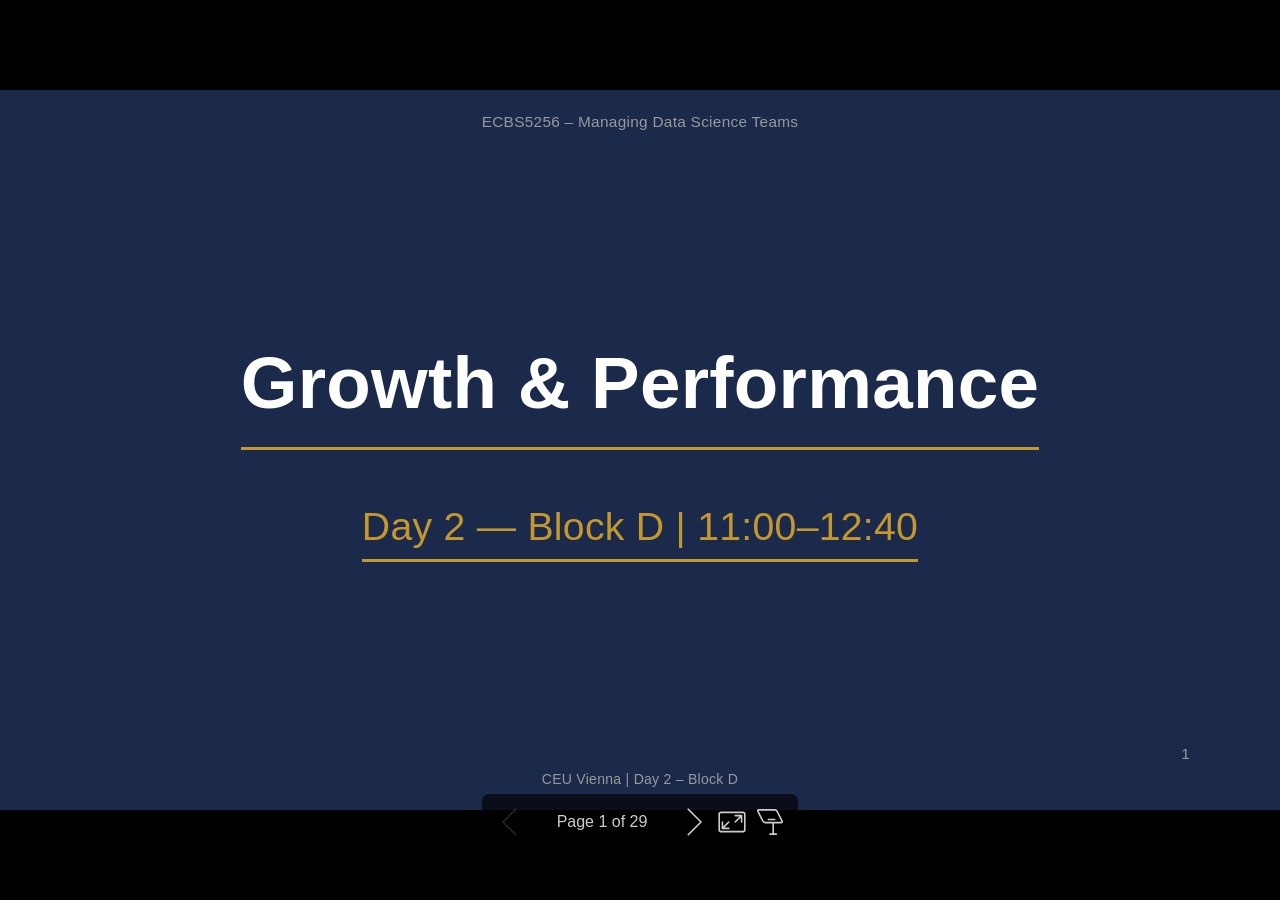
==== day-2/block-d-growth/slides.html @ f16e44e3 "Re-render all HTML slides from updated markdown All 6 slide decks re-rendered via marp to clear stal" ====
<!DOCTYPE html><html lang="POSIX"><head><title>Growth &amp; Performance</title><meta property="og:title" content="Growth &amp; Performance"><meta charset="UTF-8"><meta name="viewport" content="width=device-width,height=device-height,initial-scale=1.0"><meta name="apple-mobile-web-app-capable" content="yes"><meta http-equiv="X-UA-Compatible" content="ie=edge"><meta property="og:type" content="website"><meta name="twitter:card" content="summary"><style>@media screen{body[data-bespoke-view=""] .bespoke-marp-parent>.bespoke-marp-osc>button,body[data-bespoke-view=next] .bespoke-marp-parent>.bespoke-marp-osc>button,body[data-bespoke-view=presenter] .bespoke-marp-presenter-container .bespoke-marp-presenter-info-container button,body[data-bespoke-view=presenter] .bespoke-marp-presenter-container .bespoke-marp-presenter-note-container button{appearance:none;background-color:initial;border:0;color:inherit;cursor:pointer;font-size:inherit;opacity:.8;outline:none;padding:0;transition:opacity .2s linear;-webkit-tap-highlight-color:transparent}body[data-bespoke-view=""] .bespoke-marp-parent>.bespoke-marp-osc>button:disabled,body[data-bespoke-view=next] .bespoke-marp-parent>.bespoke-marp-osc>button:disabled,body[data-bespoke-view=presenter] .bespoke-marp-presenter-container .bespoke-marp-presenter-info-container button:disabled,body[data-bespoke-view=presenter] .bespoke-marp-presenter-container .bespoke-marp-presenter-note-container button:disabled{cursor:not-allowed;opacity:.15!important}body[data-bespoke-view=""] .bespoke-marp-parent>.bespoke-marp-osc>button:hover,body[data-bespoke-view=next] .bespoke-marp-parent>.bespoke-marp-osc>button:hover,body[data-bespoke-view=presenter] .bespoke-marp-presenter-container .bespoke-marp-presenter-info-container button:hover,body[data-bespoke-view=presenter] .bespoke-marp-presenter-container .bespoke-marp-presenter-note-container button:hover{opacity:1}body[data-bespoke-view=""] .bespoke-marp-parent>.bespoke-marp-osc>button:hover:active,body[data-bespoke-view=next] .bespoke-marp-parent>.bespoke-marp-osc>button:hover:active,body[data-bespoke-view=presenter] .bespoke-marp-presenter-container .bespoke-marp-presenter-info-container button:hover:active,body[data-bespoke-view=presenter] .bespoke-marp-presenter-container .bespoke-marp-presenter-note-container button:hover:active{opacity:.6}body[data-bespoke-view=""] .bespoke-marp-parent>.bespoke-marp-osc>button:hover:not(:disabled),body[data-bespoke-view=next] .bespoke-marp-parent>.bespoke-marp-osc>button:hover:not(:disabled),body[data-bespoke-view=presenter] .bespoke-marp-presenter-container .bespoke-marp-presenter-info-container button:hover:not(:disabled),body[data-bespoke-view=presenter] .bespoke-marp-presenter-container .bespoke-marp-presenter-note-container button:hover:not(:disabled){transition:none}body[data-bespoke-view=""] .bespoke-marp-parent>.bespoke-marp-osc>button[data-bespoke-marp-osc=prev],body[data-bespoke-view=next] .bespoke-marp-parent>.bespoke-marp-osc>button[data-bespoke-marp-osc=prev],body[data-bespoke-view=presenter] .bespoke-marp-presenter-container .bespoke-marp-presenter-info-container button.bespoke-marp-presenter-info-page-prev{background:#0000 url("[data-uri]") no-repeat 50%;background-size:contain;overflow:hidden;text-indent:100%;white-space:nowrap}body[data-bespoke-view=""] .bespoke-marp-parent>.bespoke-marp-osc>button[data-bespoke-marp-osc=next],body[data-bespoke-view=next] .bespoke-marp-parent>.bespoke-marp-osc>button[data-bespoke-marp-osc=next],body[data-bespoke-view=presenter] .bespoke-marp-presenter-container .bespoke-marp-presenter-info-container button.bespoke-marp-presenter-info-page-next{background:#0000 url("[data-uri]") no-repeat 50%;background-size:contain;overflow:hidden;text-indent:100%;white-space:nowrap}body[data-bespoke-view=""] .bespoke-marp-parent>.bespoke-marp-osc>button[data-bespoke-marp-osc=fullscreen],body[data-bespoke-view=next] .bespoke-marp-parent>.bespoke-marp-osc>button[data-bespoke-marp-osc=fullscreen]{background:#0000 url("[data-uri]") no-repeat 50%;background-size:contain;overflow:hidden;text-indent:100%;white-space:nowrap}body[data-bespoke-view=""] .bespoke-marp-parent>.bespoke-marp-osc>button.exit[data-bespoke-marp-osc=fullscreen],body[data-bespoke-view=next] .bespoke-marp-parent>.bespoke-marp-osc>button.exit[data-bespoke-marp-osc=fullscreen]{background-image:url("[data-uri]")}body[data-bespoke-view=""] .bespoke-marp-parent>.bespoke-marp-osc>button[data-bespoke-marp-osc=presenter],body[data-bespoke-view=next] .bespoke-marp-parent>.bespoke-marp-osc>button[data-bespoke-marp-osc=presenter]{background:#0000 url("[data-uri]") no-repeat 50%;background-size:contain;overflow:hidden;text-indent:100%;white-space:nowrap}body[data-bespoke-view=presenter] .bespoke-marp-presenter-container .bespoke-marp-presenter-note-container button.bespoke-marp-presenter-note-bigger{background:#0000 url("[data-uri]") no-repeat 50%;background-size:contain;overflow:hidden;text-indent:100%;white-space:nowrap}body[data-bespoke-view=presenter] .bespoke-marp-presenter-container .bespoke-marp-presenter-note-container button.bespoke-marp-presenter-note-smaller{background:#0000 url("[data-uri]") no-repeat 50%;background-size:contain;overflow:hidden;text-indent:100%;white-space:nowrap}}@keyframes __bespoke_marp_transition_reduced_outgoing__{0%{opacity:1}to{opacity:0}}@keyframes __bespoke_marp_transition_reduced_incoming__{0%{mix-blend-mode:plus-lighter;opacity:0}to{mix-blend-mode:plus-lighter;opacity:1}}.bespoke-marp-note,.bespoke-marp-osc,.bespoke-progress-parent{display:none;transition:none}@media screen{::view-transition-group(*){animation-duration:var(--marp-bespoke-transition-animation-duration,.5s);animation-timing-function:ease}::view-transition-new(*),::view-transition-old(*){animation-delay:0s;animation-direction:var(--marp-bespoke-transition-animation-direction,normal);animation-duration:var(--marp-bespoke-transition-animation-duration,.5s);animation-fill-mode:both;animation-name:var(--marp-bespoke-transition-animation-name,var(--marp-bespoke-transition-animation-name-fallback,__bespoke_marp_transition_no_animation__));mix-blend-mode:normal}::view-transition-old(*){--marp-bespoke-transition-animation-name-fallback:__bespoke_marp_transition_reduced_outgoing__;animation-timing-function:ease}::view-transition-new(*){--marp-bespoke-transition-animation-name-fallback:__bespoke_marp_transition_reduced_incoming__;animation-timing-function:ease}::view-transition-new(root),::view-transition-old(root){animation-timing-function:linear}::view-transition-new(__bespoke_marp_transition_osc__),::view-transition-old(__bespoke_marp_transition_osc__){animation-duration:0s!important;animation-name:__bespoke_marp_transition_osc__!important}::view-transition-new(__bespoke_marp_transition_osc__){opacity:0!important}.bespoke-marp-transition-warming-up::view-transition-group(*),.bespoke-marp-transition-warming-up::view-transition-new(*),.bespoke-marp-transition-warming-up::view-transition-old(*){animation-play-state:paused!important}body,html{height:100%;margin:0}body{background:#000;overflow:hidden}svg.bespoke-marp-slide{content-visibility:hidden;opacity:0;pointer-events:none;z-index:-1}svg.bespoke-marp-slide:not(.bespoke-marp-active) *{view-transition-name:none!important}svg.bespoke-marp-slide.bespoke-marp-active{content-visibility:visible;opacity:1;pointer-events:auto;z-index:0}svg.bespoke-marp-slide.bespoke-marp-active.bespoke-marp-active-ready *{animation-name:__bespoke_marp__!important}@supports not (content-visibility:hidden){svg.bespoke-marp-slide[data-bespoke-marp-load=hideable]{display:none}svg.bespoke-marp-slide[data-bespoke-marp-load=hideable].bespoke-marp-active{display:block}}}@media screen and (prefers-reduced-motion:reduce){svg.bespoke-marp-slide *{view-transition-name:none!important}}@media screen{[data-bespoke-marp-fragment=inactive]{visibility:hidden}body[data-bespoke-view=""] .bespoke-marp-parent,body[data-bespoke-view=next] .bespoke-marp-parent{inset:0;position:absolute}body[data-bespoke-view=""] .bespoke-marp-parent>.bespoke-marp-osc,body[data-bespoke-view=next] .bespoke-marp-parent>.bespoke-marp-osc{background:#000000a6;border-radius:7px;bottom:50px;color:#fff;contain:paint;display:block;font-family:Helvetica,Arial,sans-serif;font-size:16px;left:50%;line-height:0;opacity:1;padding:12px;position:absolute;touch-action:manipulation;transform:translateX(-50%);transition:opacity .2s linear;-webkit-user-select:none;user-select:none;white-space:nowrap;will-change:transform;z-index:1;view-transition-name:__bespoke_marp_transition_osc__}body[data-bespoke-view=""] .bespoke-marp-parent>.bespoke-marp-osc>*,body[data-bespoke-view=next] .bespoke-marp-parent>.bespoke-marp-osc>*{margin-left:6px}body[data-bespoke-view=""] .bespoke-marp-parent>.bespoke-marp-osc>:first-child,body[data-bespoke-view=next] .bespoke-marp-parent>.bespoke-marp-osc>:first-child{margin-left:0}body[data-bespoke-view=""] .bespoke-marp-parent>.bespoke-marp-osc>span,body[data-bespoke-view=next] .bespoke-marp-parent>.bespoke-marp-osc>span{opacity:.8}body[data-bespoke-view=""] .bespoke-marp-parent>.bespoke-marp-osc>span[data-bespoke-marp-osc=page],body[data-bespoke-view=next] .bespoke-marp-parent>.bespoke-marp-osc>span[data-bespoke-marp-osc=page]{display:inline-block;min-width:140px;text-align:center}body[data-bespoke-view=""] .bespoke-marp-parent>.bespoke-marp-osc>button[data-bespoke-marp-osc=fullscreen],body[data-bespoke-view=""] .bespoke-marp-parent>.bespoke-marp-osc>button[data-bespoke-marp-osc=next],body[data-bespoke-view=""] .bespoke-marp-parent>.bespoke-marp-osc>button[data-bespoke-marp-osc=presenter],body[data-bespoke-view=""] .bespoke-marp-parent>.bespoke-marp-osc>button[data-bespoke-marp-osc=prev],body[data-bespoke-view=next] .bespoke-marp-parent>.bespoke-marp-osc>button[data-bespoke-marp-osc=fullscreen],body[data-bespoke-view=next] .bespoke-marp-parent>.bespoke-marp-osc>button[data-bespoke-marp-osc=next],body[data-bespoke-view=next] .bespoke-marp-parent>.bespoke-marp-osc>button[data-bespoke-marp-osc=presenter],body[data-bespoke-view=next] .bespoke-marp-parent>.bespoke-marp-osc>button[data-bespoke-marp-osc=prev]{height:32px;line-height:32px;width:32px}body[data-bespoke-view=""] .bespoke-marp-parent.bespoke-marp-inactive,body[data-bespoke-view=next] .bespoke-marp-parent.bespoke-marp-inactive{cursor:none}body[data-bespoke-view=""] .bespoke-marp-parent.bespoke-marp-inactive>.bespoke-marp-osc,body[data-bespoke-view=next] .bespoke-marp-parent.bespoke-marp-inactive>.bespoke-marp-osc{opacity:0;pointer-events:none}body[data-bespoke-view=""] svg.bespoke-marp-slide,body[data-bespoke-view=next] svg.bespoke-marp-slide{height:100%;left:0;position:absolute;top:0;width:100%}body[data-bespoke-view=""] .bespoke-progress-parent{background:#222;display:flex;height:5px;width:100%}body[data-bespoke-view=""] .bespoke-progress-parent+.bespoke-marp-parent{top:5px}body[data-bespoke-view=""] .bespoke-progress-parent .bespoke-progress-bar{background:#0288d1;flex:0 0 0;transition:flex-basis .2s cubic-bezier(0,1,1,1)}body[data-bespoke-view=next]{background:#0000}body[data-bespoke-view=presenter]{background:#161616}body[data-bespoke-view=presenter] .bespoke-marp-presenter-container{display:grid;font-family:Helvetica,Arial,sans-serif;grid-template:"current dragbar next" minmax(140px,1fr) "current dragbar note" 2fr "info    dragbar note" 3em;grid-template-columns:minmax(3px,var(--bespoke-marp-presenter-split-ratio,66%)) 0 minmax(3px,1fr);height:100%;left:0;position:absolute;top:0;width:100%}body[data-bespoke-view=presenter] .bespoke-marp-presenter-container .bespoke-marp-parent{grid-area:current;overflow:hidden;position:relative}body[data-bespoke-view=presenter] .bespoke-marp-presenter-container .bespoke-marp-parent svg.bespoke-marp-slide{height:calc(100% - 40px);left:20px;pointer-events:none;position:absolute;top:20px;-webkit-user-select:none;user-select:none;width:calc(100% - 40px)}body[data-bespoke-view=presenter] .bespoke-marp-presenter-container .bespoke-marp-parent svg.bespoke-marp-slide.bespoke-marp-active{filter:drop-shadow(0 3px 10px rgba(0,0,0,.5))}body[data-bespoke-view=presenter] .bespoke-marp-presenter-container .bespoke-marp-presenter-dragbar-container{background:#0288d1;cursor:col-resize;grid-area:dragbar;margin-left:-3px;opacity:0;position:relative;transition:opacity .4s linear .1s;width:6px;z-index:10}body[data-bespoke-view=presenter] .bespoke-marp-presenter-container .bespoke-marp-presenter-dragbar-container:hover{opacity:1}body[data-bespoke-view=presenter] .bespoke-marp-presenter-container .bespoke-marp-presenter-dragbar-container.active{opacity:1;transition-delay:0s}body[data-bespoke-view=presenter] .bespoke-marp-presenter-container .bespoke-marp-presenter-next-container{background:#222;cursor:pointer;display:none;grid-area:next;overflow:hidden;position:relative}body[data-bespoke-view=presenter] .bespoke-marp-presenter-container .bespoke-marp-presenter-next-container.active{display:block}body[data-bespoke-view=presenter] .bespoke-marp-presenter-container .bespoke-marp-presenter-next-container iframe.bespoke-marp-presenter-next{background:#0000;border:0;display:block;filter:drop-shadow(0 3px 10px rgba(0,0,0,.5));height:calc(100% - 40px);left:20px;pointer-events:none;position:absolute;top:20px;-webkit-user-select:none;user-select:none;width:calc(100% - 40px)}body[data-bespoke-view=presenter] .bespoke-marp-presenter-container .bespoke-marp-presenter-note-container{background:#222;color:#eee;grid-area:note;position:relative;z-index:1}body[data-bespoke-view=presenter] .bespoke-marp-presenter-container .bespoke-marp-presenter-note-container button{height:1.5em;line-height:1.5em;width:1.5em}body[data-bespoke-view=presenter] .bespoke-marp-presenter-container .bespoke-marp-presenter-note-container .bespoke-marp-presenter-note-wrapper{display:block;inset:0;position:absolute}body[data-bespoke-view=presenter] .bespoke-marp-presenter-container .bespoke-marp-presenter-note-container .bespoke-marp-presenter-note-buttons{background:#000000a6;border-radius:4px;bottom:0;display:flex;gap:4px;margin:12px;opacity:0;padding:6px;pointer-events:none;position:absolute;right:0;transition:opacity .2s linear}body[data-bespoke-view=presenter] .bespoke-marp-presenter-container .bespoke-marp-presenter-note-container .bespoke-marp-presenter-note-buttons:focus-within,body[data-bespoke-view=presenter] .bespoke-marp-presenter-container .bespoke-marp-presenter-note-container .bespoke-marp-presenter-note-wrapper:focus-within+.bespoke-marp-presenter-note-buttons,body[data-bespoke-view=presenter] .bespoke-marp-presenter-container .bespoke-marp-presenter-note-container:hover .bespoke-marp-presenter-note-buttons{opacity:1;pointer-events:auto}body[data-bespoke-view=presenter] .bespoke-marp-presenter-container .bespoke-marp-presenter-note-container .bespoke-marp-note{box-sizing:border-box;font-size:calc(1.1em*var(--bespoke-marp-note-font-scale, 1));height:calc(100% - 40px);margin:20px;overflow:auto;padding-right:3px;white-space:pre-wrap;width:calc(100% - 40px);word-wrap:break-word;scrollbar-color:#eeeeee80 #0000;scrollbar-width:thin}body[data-bespoke-view=presenter] .bespoke-marp-presenter-container .bespoke-marp-presenter-note-container .bespoke-marp-note::-webkit-scrollbar{width:6px}body[data-bespoke-view=presenter] .bespoke-marp-presenter-container .bespoke-marp-presenter-note-container .bespoke-marp-note::-webkit-scrollbar-track{background:#0000}body[data-bespoke-view=presenter] .bespoke-marp-presenter-container .bespoke-marp-presenter-note-container .bespoke-marp-note::-webkit-scrollbar-thumb{background:#eeeeee80;border-radius:6px}body[data-bespoke-view=presenter] .bespoke-marp-presenter-container .bespoke-marp-presenter-note-container .bespoke-marp-note:empty{pointer-events:none}body[data-bespoke-view=presenter] .bespoke-marp-presenter-container .bespoke-marp-presenter-note-container .bespoke-marp-note.active{display:block}body[data-bespoke-view=presenter] .bespoke-marp-presenter-container .bespoke-marp-presenter-note-container .bespoke-marp-note p:first-child{margin-top:0}body[data-bespoke-view=presenter] .bespoke-marp-presenter-container .bespoke-marp-presenter-note-container .bespoke-marp-note p:last-child{margin-bottom:0}body[data-bespoke-view=presenter] .bespoke-marp-presenter-container .bespoke-marp-presenter-info-container{align-items:center;box-sizing:border-box;color:#eee;display:flex;flex-wrap:nowrap;grid-area:info;justify-content:center;overflow:hidden;padding:0 10px}body[data-bespoke-view=presenter] .bespoke-marp-presenter-container .bespoke-marp-presenter-info-container .bespoke-marp-presenter-info-page,body[data-bespoke-view=presenter] .bespoke-marp-presenter-container .bespoke-marp-presenter-info-container .bespoke-marp-presenter-info-time,body[data-bespoke-view=presenter] .bespoke-marp-presenter-container .bespoke-marp-presenter-info-container .bespoke-marp-presenter-info-timer{box-sizing:border-box;display:block;padding:0 10px;white-space:nowrap;width:100%}body[data-bespoke-view=presenter] .bespoke-marp-presenter-container .bespoke-marp-presenter-info-container button{height:1.5em;line-height:1.5em;width:1.5em}body[data-bespoke-view=presenter] .bespoke-marp-presenter-container .bespoke-marp-presenter-info-container .bespoke-marp-presenter-info-page{order:2;text-align:center}body[data-bespoke-view=presenter] .bespoke-marp-presenter-container .bespoke-marp-presenter-info-container .bespoke-marp-presenter-info-page .bespoke-marp-presenter-info-page-text{display:inline-block;min-width:120px;text-align:center}body[data-bespoke-view=presenter] .bespoke-marp-presenter-container .bespoke-marp-presenter-info-container .bespoke-marp-presenter-info-time{color:#999;order:1;text-align:left}body[data-bespoke-view=presenter] .bespoke-marp-presenter-container .bespoke-marp-presenter-info-container .bespoke-marp-presenter-info-timer{color:#999;order:3;text-align:right}body[data-bespoke-view=presenter] .bespoke-marp-presenter-container .bespoke-marp-presenter-info-container .bespoke-marp-presenter-info-timer:hover{cursor:pointer}}@media print{.bespoke-marp-presenter-info-container,.bespoke-marp-presenter-next-container,.bespoke-marp-presenter-note-container{display:none}}</style><style>div#\:\$p > svg > foreignObject > section{width:1280px;height:720px;box-sizing:border-box;overflow:hidden;position:relative;scroll-snap-align:center center;-webkit-text-size-adjust:100%;text-size-adjust:100%}div#\:\$p > svg > foreignObject > section::after{bottom:0;content:attr(data-marpit-pagination);padding:inherit;pointer-events:none;position:absolute;right:0}div#\:\$p > svg > foreignObject > section:not([data-marpit-pagination])::after{display:none}div#\:\$p > svg > foreignObject > section :is(h1, marp-h1){font-size:2em;margin-block:0.67em}div#\:\$p > svg > foreignObject > section video::-webkit-media-controls{will-change:transform}@page {size:1280px 720px;margin:0}@media print{html, body{background-color:#fff;margin:0;page-break-inside:avoid;break-inside:avoid-page}div#\:\$p > svg > foreignObject > section{page-break-before:always;break-before:page}div#\:\$p > svg > foreignObject > section, div#\:\$p > svg > foreignObject > section *{-webkit-print-color-adjust:exact!important;animation-delay:0s!important;animation-duration:0s!important;color-adjust:exact!important;print-color-adjust:exact!important;transition:none!important}div#\:\$p > svg[data-marpit-svg]{display:block;height:100vh;width:100vw}}div#\:\$p > svg > foreignObject > section{--focus-outlineColor:light-dark(#0969da, #1f6feb);--fgColor-default:light-dark(#1f2328, #f0f6fc);--fgColor-muted:light-dark(#59636e, #9198a1);--fgColor-accent:light-dark(#0969da, #4493f8);--fgColor-success:light-dark(#1a7f37, #3fb950);--fgColor-attention:light-dark(#9a6700, #d29922);--fgColor-danger:light-dark(#d1242f, #f85149);--fgColor-done:light-dark(#8250df, #ab7df8);--bgColor-default:light-dark(#fff, #0d1117);--bgColor-muted:light-dark(#f6f8fa, #151b23);--bgColor-neutral-muted:light-dark(#818b981f, #656c7633);--bgColor-attention-muted:light-dark(#fff8c5, #bb800926);--borderColor-default:light-dark(#d1d9e0, #3d444d);--borderColor-muted:light-dark(#d1d9e0b3, #3d444db3);--borderColor-neutral-muted:light-dark(#d1d9e0b3, #3d444db3);--borderColor-accent-emphasis:light-dark(#0969da, #1f6feb);--borderColor-success-emphasis:light-dark(#1a7f37, #238636);--borderColor-attention-emphasis:light-dark(#9a6700, #9e6a03);--borderColor-danger-emphasis:light-dark(#cf222e, #da3633);--borderColor-done-emphasis:light-dark(#8250df, #8957e5);--color-prettylights-syntax-comment:light-dark(#59636e, #9198a1);--color-prettylights-syntax-constant:light-dark(#0550ae, #79c0ff);--color-prettylights-syntax-constant-other-reference-link:light-dark(#0a3069, #a5d6ff);--color-prettylights-syntax-entity:light-dark(#6639ba, #d2a8ff);--color-prettylights-syntax-storage-modifier-import:light-dark(#1f2328, #f0f6fc);--color-prettylights-syntax-entity-tag:light-dark(#0550ae, #7ee787);--color-prettylights-syntax-keyword:light-dark(#cf222e, #ff7b72);--color-prettylights-syntax-string:light-dark(#0a3069, #a5d6ff);--color-prettylights-syntax-variable:light-dark(#953800, #ffa657);--color-prettylights-syntax-brackethighlighter-unmatched:light-dark(#82071e, #f85149);--color-prettylights-syntax-brackethighlighter-angle:light-dark(#59636e, #9198a1);--color-prettylights-syntax-invalid-illegal-text:light-dark(#f6f8fa, #f0f6fc);--color-prettylights-syntax-invalid-illegal-bg:light-dark(#82071e, #8e1519);--color-prettylights-syntax-carriage-return-text:light-dark(#f6f8fa, #f0f6fc);--color-prettylights-syntax-carriage-return-bg:light-dark(#cf222e, #b62324);--color-prettylights-syntax-string-regexp:light-dark(#116329, #7ee787);--color-prettylights-syntax-markup-list:light-dark(#3b2300, #f2cc60);--color-prettylights-syntax-markup-heading:light-dark(#0550ae, #1f6feb);--color-prettylights-syntax-markup-italic:light-dark(#1f2328, #f0f6fc);--color-prettylights-syntax-markup-bold:light-dark(#1f2328, #f0f6fc);--color-prettylights-syntax-markup-deleted-text:light-dark(#82071e, #ffdcd7);--color-prettylights-syntax-markup-deleted-bg:light-dark(#ffebe9, #67060c);--color-prettylights-syntax-markup-inserted-text:light-dark(#116329, #aff5b4);--color-prettylights-syntax-markup-inserted-bg:light-dark(#dafbe1, #033a16);--color-prettylights-syntax-markup-changed-text:light-dark(#953800, #ffdfb6);--color-prettylights-syntax-markup-changed-bg:light-dark(#ffd8b5, #5a1e02);--color-prettylights-syntax-markup-ignored-text:light-dark(#d1d9e0, #f0f6fc);--color-prettylights-syntax-markup-ignored-bg:light-dark(#0550ae, #1158c7);--color-prettylights-syntax-meta-diff-range:light-dark(#8250df, #d2a8ff);--color-prettylights-syntax-sublimelinter-gutter-mark:light-dark(#818b98, #3d444d);--base-size-4:calc(var(--marpit-root-font-size, 1rem) * 0.25);--base-size-8:calc(var(--marpit-root-font-size, 1rem) * 0.5);--base-size-16:calc(var(--marpit-root-font-size, 1rem) * 1);--base-size-24:calc(var(--marpit-root-font-size, 1rem) * 1.5);--base-size-40:calc(var(--marpit-root-font-size, 1rem) * 2.5);--base-text-weight-normal:400;--base-text-weight-medium:500;--base-text-weight-semibold:600;--fontStack-monospace:ui-monospace, SFMono-Regular, SF Mono, Menlo, Consolas, Liberation Mono, monospace;--fgColor-accent:Highlight;}/*!
 * Marp default theme.
 *
 * @theme default
 * @author Yuki Hattori
 *
 * @auto-scaling true
 * @size 16:9 1280px 720px
 * @size 4:3 960px 720px
 */div#\:\$p > svg > foreignObject > section [data-theme=light],div#\:\$p > svg > foreignObject > section{color-scheme:light}div#\:\$p > svg > foreignObject > section [data-theme=dark],div#\:\$p > svg > foreignObject > section:where(.invert){color-scheme:dark}div#\:\$p > svg > foreignObject > section{-ms-text-size-adjust:100%;-webkit-text-size-adjust:100%;background-color:var(--bgColor-default);color:var(--fgColor-default);font-family:-apple-system,BlinkMacSystemFont,Segoe UI,Noto Sans,Helvetica,Arial,sans-serif,Apple Color Emoji,Segoe UI Emoji;font-size:16px;line-height:1.5;margin:0;word-wrap:break-word}div#\:\$p > svg > foreignObject > section{--marpit-root-font-size:16px}div#\:\$p > svg > foreignObject > section :is(h1, marp-h1):hover .anchor .octicon-link:before,div#\:\$p > svg > foreignObject > section :is(h2, marp-h2):hover .anchor .octicon-link:before,div#\:\$p > svg > foreignObject > section :is(h3, marp-h3):hover .anchor .octicon-link:before,div#\:\$p > svg > foreignObject > section :is(h4, marp-h4):hover .anchor .octicon-link:before,div#\:\$p > svg > foreignObject > section :is(h5, marp-h5):hover .anchor .octicon-link:before,div#\:\$p > svg > foreignObject > section :is(h6, marp-h6):hover .anchor .octicon-link:before{background-color:currentColor;content:" ";display:inline-block;height:16px;-webkit-mask-image:url('data:image/svg+xml;charset=utf-8,<svg xmlns="http://www.w3.org/2000/svg" aria-hidden="true" viewBox="0 0 16 16"><path fill-rule="evenodd" d="M7.775 3.275a.75.75 0 0 0 1.06 1.06l1.25-1.25a2 2 0 1 1 2.83 2.83l-2.5 2.5a2 2 0 0 1-2.83 0 .75.75 0 0 0-1.06 1.06 3.5 3.5 0 0 0 4.95 0l2.5-2.5a3.5 3.5 0 0 0-4.95-4.95zm-4.69 9.64a2 2 0 0 1 0-2.83l2.5-2.5a2 2 0 0 1 2.83 0 .75.75 0 0 0 1.06-1.06 3.5 3.5 0 0 0-4.95 0l-2.5 2.5a3.5 3.5 0 0 0 4.95 4.95l1.25-1.25a.75.75 0 0 0-1.06-1.06l-1.25 1.25a2 2 0 0 1-2.83 0"/></svg>');mask-image:url('data:image/svg+xml;charset=utf-8,<svg xmlns="http://www.w3.org/2000/svg" aria-hidden="true" viewBox="0 0 16 16"><path fill-rule="evenodd" d="M7.775 3.275a.75.75 0 0 0 1.06 1.06l1.25-1.25a2 2 0 1 1 2.83 2.83l-2.5 2.5a2 2 0 0 1-2.83 0 .75.75 0 0 0-1.06 1.06 3.5 3.5 0 0 0 4.95 0l2.5-2.5a3.5 3.5 0 0 0-4.95-4.95zm-4.69 9.64a2 2 0 0 1 0-2.83l2.5-2.5a2 2 0 0 1 2.83 0 .75.75 0 0 0 1.06-1.06 3.5 3.5 0 0 0-4.95 0l-2.5 2.5a3.5 3.5 0 0 0 4.95 4.95l1.25-1.25a.75.75 0 0 0-1.06-1.06l-1.25 1.25a2 2 0 0 1-2.83 0"/></svg>');width:16px}div#\:\$p > svg > foreignObject > section details,div#\:\$p > svg > foreignObject > section figcaption,div#\:\$p > svg > foreignObject > section figure{display:block}div#\:\$p > svg > foreignObject > section summary{display:list-item}div#\:\$p > svg > foreignObject > section [hidden]{display:none!important}div#\:\$p > svg > foreignObject > section a{background-color:transparent;color:var(--fgColor-accent);text-decoration:none}div#\:\$p > svg > foreignObject > section abbr[title]{border-bottom:none;-webkit-text-decoration:underline dotted;text-decoration:underline dotted}div#\:\$p > svg > foreignObject > section b,div#\:\$p > svg > foreignObject > section strong{font-weight:var(--base-text-weight-semibold, 600)}div#\:\$p > svg > foreignObject > section dfn{font-style:italic}div#\:\$p > svg > foreignObject > section :is(h1, marp-h1){border-bottom:1px solid var(--borderColor-muted);font-size:2em;font-weight:var(--base-text-weight-semibold, 600);margin:.67em 0;padding-bottom:.3em}div#\:\$p > svg > foreignObject > section mark{background-color:var(--bgColor-attention-muted);color:var(--fgColor-default)}div#\:\$p > svg > foreignObject > section small{font-size:90%}div#\:\$p > svg > foreignObject > section sub,div#\:\$p > svg > foreignObject > section sup{font-size:75%;line-height:0;position:relative;vertical-align:baseline}div#\:\$p > svg > foreignObject > section sub{bottom:-.25em}div#\:\$p > svg > foreignObject > section sup{top:-.5em}div#\:\$p > svg > foreignObject > section img{border-style:none;box-sizing:content-box;max-width:100%}div#\:\$p > svg > foreignObject > section code,div#\:\$p > svg > foreignObject > section kbd,div#\:\$p > svg > foreignObject > section :is(pre, marp-pre),div#\:\$p > svg > foreignObject > section samp{font-family:monospace;font-size:1em}div#\:\$p > svg > foreignObject > section figure{margin:1em var(--base-size-40)}div#\:\$p > svg > foreignObject > section hr{background:transparent;background-color:var(--borderColor-default);border:0;box-sizing:content-box;height:.25em;margin:var(--base-size-24) 0;overflow:hidden;padding:0}div#\:\$p > svg > foreignObject > section input{font:inherit;font-family:inherit;font-size:inherit;line-height:inherit;margin:0;overflow:visible}div#\:\$p > svg > foreignObject > section [type=button],div#\:\$p > svg > foreignObject > section [type=reset],div#\:\$p > svg > foreignObject > section [type=submit]{-webkit-appearance:button;-moz-appearance:button;appearance:button}div#\:\$p > svg > foreignObject > section [type=checkbox],div#\:\$p > svg > foreignObject > section [type=radio]{box-sizing:border-box;padding:0}div#\:\$p > svg > foreignObject > section [type=number]::-webkit-inner-spin-button,div#\:\$p > svg > foreignObject > section [type=number]::-webkit-outer-spin-button{height:auto}div#\:\$p > svg > foreignObject > section [type=search]::-webkit-search-cancel-button,div#\:\$p > svg > foreignObject > section [type=search]::-webkit-search-decoration{-webkit-appearance:none;appearance:none}div#\:\$p > svg > foreignObject > section ::-webkit-input-placeholder{color:inherit;opacity:.54}div#\:\$p > svg > foreignObject > section ::-webkit-file-upload-button{-webkit-appearance:button;appearance:button;font:inherit}div#\:\$p > svg > foreignObject > section a:hover{text-decoration:underline}div#\:\$p > svg > foreignObject > section ::-moz-placeholder{color:var(--fgColor-muted);opacity:1}div#\:\$p > svg > foreignObject > section ::placeholder{color:var(--fgColor-muted);opacity:1}div#\:\$p > svg > foreignObject > section hr:after,div#\:\$p > svg > foreignObject > section hr:before{content:"";display:table}div#\:\$p > svg > foreignObject > section hr:after{clear:both}div#\:\$p > svg > foreignObject > section table{border-collapse:collapse;border-spacing:0;display:block;font-variant:tabular-nums;max-width:100%;overflow:auto;width:-moz-max-content;width:max-content}div#\:\$p > svg > foreignObject > section td,div#\:\$p > svg > foreignObject > section th{padding:0}div#\:\$p > svg > foreignObject > section details summary{cursor:pointer}div#\:\$p > svg > foreignObject > section [role=button]:focus,div#\:\$p > svg > foreignObject > section a:focus,div#\:\$p > svg > foreignObject > section input[type=checkbox]:focus,div#\:\$p > svg > foreignObject > section input[type=radio]:focus{box-shadow:none;outline:2px solid var(--focus-outlineColor);outline-offset:-2px}div#\:\$p > svg > foreignObject > section [role=button]:focus:not(:focus-visible),div#\:\$p > svg > foreignObject > section a:focus:not(:focus-visible),div#\:\$p > svg > foreignObject > section input[type=checkbox]:focus:not(:focus-visible),div#\:\$p > svg > foreignObject > section input[type=radio]:focus:not(:focus-visible){outline:1px solid transparent}div#\:\$p > svg > foreignObject > section [role=button]:focus-visible,div#\:\$p > svg > foreignObject > section a:focus-visible,div#\:\$p > svg > foreignObject > section input[type=checkbox]:focus-visible,div#\:\$p > svg > foreignObject > section input[type=radio]:focus-visible{box-shadow:none;outline:2px solid var(--focus-outlineColor);outline-offset:-2px}div#\:\$p > svg > foreignObject > section a:not([class]):focus,div#\:\$p > svg > foreignObject > section a:not([class]):focus-visible,div#\:\$p > svg > foreignObject > section input[type=checkbox]:focus,div#\:\$p > svg > foreignObject > section input[type=checkbox]:focus-visible,div#\:\$p > svg > foreignObject > section input[type=radio]:focus,div#\:\$p > svg > foreignObject > section input[type=radio]:focus-visible{outline-offset:0}div#\:\$p > svg > foreignObject > section kbd{background-color:var(--bgColor-muted);border-bottom-color:var(--borderColor-neutral-muted);border:1px solid var(--borderColor-neutral-muted);border-radius:6px;box-shadow:inset 0 -1px 0 var(--borderColor-neutral-muted);color:var(--fgColor-default);display:inline-block;font:11px var(--fontStack-monospace, ui-monospace, SFMono-Regular, SF Mono, Menlo, Consolas, Liberation Mono, monospace);line-height:10px;padding:var(--base-size-4);vertical-align:middle}div#\:\$p > svg > foreignObject > section :is(h1, marp-h1),div#\:\$p > svg > foreignObject > section :is(h2, marp-h2),div#\:\$p > svg > foreignObject > section :is(h3, marp-h3),div#\:\$p > svg > foreignObject > section :is(h4, marp-h4),div#\:\$p > svg > foreignObject > section :is(h5, marp-h5),div#\:\$p > svg > foreignObject > section :is(h6, marp-h6){font-weight:var(--base-text-weight-semibold, 600);line-height:1.25;margin-bottom:var(--base-size-16);margin-top:var(--base-size-24)}div#\:\$p > svg > foreignObject > section :is(h2, marp-h2){border-bottom:1px solid var(--borderColor-muted);font-size:1.5em;padding-bottom:.3em}div#\:\$p > svg > foreignObject > section :is(h2, marp-h2),div#\:\$p > svg > foreignObject > section :is(h3, marp-h3){font-weight:var(--base-text-weight-semibold, 600)}div#\:\$p > svg > foreignObject > section :is(h3, marp-h3){font-size:1.25em}div#\:\$p > svg > foreignObject > section :is(h4, marp-h4){font-size:1em}div#\:\$p > svg > foreignObject > section :is(h4, marp-h4),div#\:\$p > svg > foreignObject > section :is(h5, marp-h5){font-weight:var(--base-text-weight-semibold, 600)}div#\:\$p > svg > foreignObject > section :is(h5, marp-h5){font-size:.875em}div#\:\$p > svg > foreignObject > section :is(h6, marp-h6){color:var(--fgColor-muted);font-size:.85em;font-weight:var(--base-text-weight-semibold, 600)}div#\:\$p > svg > foreignObject > section p{margin-bottom:10px;margin-top:0}div#\:\$p > svg > foreignObject > section blockquote{border-left:.25em solid var(--borderColor-default);color:var(--fgColor-muted);margin:0;padding:0 1em}div#\:\$p > svg > foreignObject > section ol,div#\:\$p > svg > foreignObject > section ul{margin-bottom:0;margin-top:0;padding-left:2em}div#\:\$p > svg > foreignObject > section ol ol,div#\:\$p > svg > foreignObject > section ul ol{list-style-type:lower-roman}div#\:\$p > svg > foreignObject > section ol ol ol,div#\:\$p > svg > foreignObject > section ol ul ol,div#\:\$p > svg > foreignObject > section ul ol ol,div#\:\$p > svg > foreignObject > section ul ul ol{list-style-type:lower-alpha}div#\:\$p > svg > foreignObject > section dd{margin-left:0}div#\:\$p > svg > foreignObject > section code,div#\:\$p > svg > foreignObject > section :is(pre, marp-pre),div#\:\$p > svg > foreignObject > section samp,div#\:\$p > svg > foreignObject > section tt{font-family:var(--fontStack-monospace, ui-monospace, SFMono-Regular, SF Mono, Menlo, Consolas, Liberation Mono, monospace);font-size:12px}div#\:\$p > svg > foreignObject > section :is(pre, marp-pre){margin-bottom:0;margin-top:0;word-wrap:normal}div#\:\$p > svg > foreignObject > section .octicon{display:inline-block;fill:currentColor;overflow:visible!important;vertical-align:text-bottom}div#\:\$p > svg > foreignObject > section input::-webkit-inner-spin-button,div#\:\$p > svg > foreignObject > section input::-webkit-outer-spin-button{-webkit-appearance:none;appearance:none;margin:0}div#\:\$p > svg > foreignObject > section .mr-2{margin-right:var(--base-size-8, 8px)!important}div#\:\$p > svg > foreignObject > section:after,div#\:\$p > svg > foreignObject > section:before{display:table}div#\:\$p > svg > foreignObject > section:after{clear:both}div#\:\$p > svg > foreignObject > section>:first-child{margin-top:0!important}div#\:\$p > svg > foreignObject > section>:last-child{margin-bottom:0!important}div#\:\$p > svg > foreignObject > section a:not([href]){color:inherit;text-decoration:none}div#\:\$p > svg > foreignObject > section .absent{color:var(--fgColor-danger)}div#\:\$p > svg > foreignObject > section .anchor{float:left;line-height:1;margin-left:-20px;padding-right:var(--base-size-4)}div#\:\$p > svg > foreignObject > section .anchor:focus{outline:none}div#\:\$p > svg > foreignObject > section blockquote,div#\:\$p > svg > foreignObject > section details,div#\:\$p > svg > foreignObject > section dl,div#\:\$p > svg > foreignObject > section ol,div#\:\$p > svg > foreignObject > section p,div#\:\$p > svg > foreignObject > section :is(pre, marp-pre),div#\:\$p > svg > foreignObject > section table,div#\:\$p > svg > foreignObject > section ul{margin-bottom:var(--base-size-16);margin-top:0}div#\:\$p > svg > foreignObject > section blockquote>:first-child{margin-top:0}div#\:\$p > svg > foreignObject > section blockquote>:last-child{margin-bottom:0}div#\:\$p > svg > foreignObject > section :is(h1, marp-h1) .octicon-link,div#\:\$p > svg > foreignObject > section :is(h2, marp-h2) .octicon-link,div#\:\$p > svg > foreignObject > section :is(h3, marp-h3) .octicon-link,div#\:\$p > svg > foreignObject > section :is(h4, marp-h4) .octicon-link,div#\:\$p > svg > foreignObject > section :is(h5, marp-h5) .octicon-link,div#\:\$p > svg > foreignObject > section :is(h6, marp-h6) .octicon-link{color:var(--fgColor-default);vertical-align:middle;visibility:hidden}div#\:\$p > svg > foreignObject > section :is(h1, marp-h1):hover .anchor,div#\:\$p > svg > foreignObject > section :is(h2, marp-h2):hover .anchor,div#\:\$p > svg > foreignObject > section :is(h3, marp-h3):hover .anchor,div#\:\$p > svg > foreignObject > section :is(h4, marp-h4):hover .anchor,div#\:\$p > svg > foreignObject > section :is(h5, marp-h5):hover .anchor,div#\:\$p > svg > foreignObject > section :is(h6, marp-h6):hover .anchor{text-decoration:none}div#\:\$p > svg > foreignObject > section :is(h1, marp-h1):hover .anchor .octicon-link,div#\:\$p > svg > foreignObject > section :is(h2, marp-h2):hover .anchor .octicon-link,div#\:\$p > svg > foreignObject > section :is(h3, marp-h3):hover .anchor .octicon-link,div#\:\$p > svg > foreignObject > section :is(h4, marp-h4):hover .anchor .octicon-link,div#\:\$p > svg > foreignObject > section :is(h5, marp-h5):hover .anchor .octicon-link,div#\:\$p > svg > foreignObject > section :is(h6, marp-h6):hover .anchor .octicon-link{visibility:visible}div#\:\$p > svg > foreignObject > section :is(h1, marp-h1) code,div#\:\$p > svg > foreignObject > section :is(h1, marp-h1) tt,div#\:\$p > svg > foreignObject > section :is(h2, marp-h2) code,div#\:\$p > svg > foreignObject > section :is(h2, marp-h2) tt,div#\:\$p > svg > foreignObject > section :is(h3, marp-h3) code,div#\:\$p > svg > foreignObject > section :is(h3, marp-h3) tt,div#\:\$p > svg > foreignObject > section :is(h4, marp-h4) code,div#\:\$p > svg > foreignObject > section :is(h4, marp-h4) tt,div#\:\$p > svg > foreignObject > section :is(h5, marp-h5) code,div#\:\$p > svg > foreignObject > section :is(h5, marp-h5) tt,div#\:\$p > svg > foreignObject > section :is(h6, marp-h6) code,div#\:\$p > svg > foreignObject > section :is(h6, marp-h6) tt{font-size:inherit;padding:0 .2em}div#\:\$p > svg > foreignObject > section summary :is(h1, marp-h1),div#\:\$p > svg > foreignObject > section summary :is(h2, marp-h2),div#\:\$p > svg > foreignObject > section summary :is(h3, marp-h3),div#\:\$p > svg > foreignObject > section summary :is(h4, marp-h4),div#\:\$p > svg > foreignObject > section summary :is(h5, marp-h5),div#\:\$p > svg > foreignObject > section summary :is(h6, marp-h6){display:inline-block}div#\:\$p > svg > foreignObject > section summary :is(h1, marp-h1) .anchor,div#\:\$p > svg > foreignObject > section summary :is(h2, marp-h2) .anchor,div#\:\$p > svg > foreignObject > section summary :is(h3, marp-h3) .anchor,div#\:\$p > svg > foreignObject > section summary :is(h4, marp-h4) .anchor,div#\:\$p > svg > foreignObject > section summary :is(h5, marp-h5) .anchor,div#\:\$p > svg > foreignObject > section summary :is(h6, marp-h6) .anchor{margin-left:-40px}div#\:\$p > svg > foreignObject > section summary :is(h1, marp-h1),div#\:\$p > svg > foreignObject > section summary :is(h2, marp-h2){border-bottom:0;padding-bottom:0}div#\:\$p > svg > foreignObject > section ol.no-list,div#\:\$p > svg > foreignObject > section ul.no-list{list-style-type:none;padding:0}div#\:\$p > svg > foreignObject > section ol[type="a s"]{list-style-type:lower-alpha}div#\:\$p > svg > foreignObject > section ol[type="A s"]{list-style-type:upper-alpha}div#\:\$p > svg > foreignObject > section ol[type="i s"]{list-style-type:lower-roman}div#\:\$p > svg > foreignObject > section ol[type="I s"]{list-style-type:upper-roman}div#\:\$p > svg > foreignObject > section div>ol:not([type]),div#\:\$p > svg > foreignObject > section ol[type="1"]{list-style-type:decimal}div#\:\$p > svg > foreignObject > section ol ol,div#\:\$p > svg > foreignObject > section ol ul,div#\:\$p > svg > foreignObject > section ul ol,div#\:\$p > svg > foreignObject > section ul ul{margin-bottom:0;margin-top:0}div#\:\$p > svg > foreignObject > section li>p{margin-top:var(--base-size-16)}div#\:\$p > svg > foreignObject > section li+li{margin-top:.25em}div#\:\$p > svg > foreignObject > section dl{padding:0}div#\:\$p > svg > foreignObject > section dl dt{font-size:1em;font-style:italic;font-weight:var(--base-text-weight-semibold, 600);margin-top:var(--base-size-16);padding:0}div#\:\$p > svg > foreignObject > section dl dd{margin-bottom:var(--base-size-16);padding:0 var(--base-size-16)}div#\:\$p > svg > foreignObject > section table th{font-weight:var(--base-text-weight-semibold, 600)}div#\:\$p > svg > foreignObject > section table td,div#\:\$p > svg > foreignObject > section table th{border:1px solid var(--borderColor-default);padding:6px 13px}div#\:\$p > svg > foreignObject > section table td>:last-child{margin-bottom:0}div#\:\$p > svg > foreignObject > section table tr{background-color:var(--bgColor-default);border-top:1px solid var(--borderColor-muted)}div#\:\$p > svg > foreignObject > section table tr:nth-child(2n){background-color:var(--bgColor-muted)}div#\:\$p > svg > foreignObject > section table img{background-color:transparent}div#\:\$p > svg > foreignObject > section img[align=right]{padding-left:20px}div#\:\$p > svg > foreignObject > section img[align=left]{padding-right:20px}div#\:\$p > svg > foreignObject > section .emoji{background-color:transparent;max-width:none;vertical-align:text-top}div#\:\$p > svg > foreignObject > section :is(span, marp-span).frame,div#\:\$p > svg > foreignObject > section :is(span, marp-span).frame>:is(span, marp-span){display:block;overflow:hidden}div#\:\$p > svg > foreignObject > section :is(span, marp-span).frame>:is(span, marp-span){border:1px solid var(--borderColor-default);float:left;margin:13px 0 0;padding:7px;width:auto}div#\:\$p > svg > foreignObject > section :is(span, marp-span).frame :is(span, marp-span) img{display:block;float:left}div#\:\$p > svg > foreignObject > section :is(span, marp-span).frame :is(span, marp-span) :is(span, marp-span){clear:both;color:var(--fgColor-default);display:block;padding:5px 0 0}div#\:\$p > svg > foreignObject > section :is(span, marp-span).align-center{clear:both;display:block;overflow:hidden}div#\:\$p > svg > foreignObject > section :is(span, marp-span).align-center>:is(span, marp-span){display:block;margin:13px auto 0;overflow:hidden;text-align:center}div#\:\$p > svg > foreignObject > section :is(span, marp-span).align-center :is(span, marp-span) img{margin:0 auto;text-align:center}div#\:\$p > svg > foreignObject > section :is(span, marp-span).align-right{clear:both;display:block;overflow:hidden}div#\:\$p > svg > foreignObject > section :is(span, marp-span).align-right>:is(span, marp-span){display:block;margin:13px 0 0;overflow:hidden;text-align:right}div#\:\$p > svg > foreignObject > section :is(span, marp-span).align-right :is(span, marp-span) img{margin:0;text-align:right}div#\:\$p > svg > foreignObject > section :is(span, marp-span).float-left{display:block;float:left;margin-right:13px;overflow:hidden}div#\:\$p > svg > foreignObject > section :is(span, marp-span).float-left :is(span, marp-span){margin:13px 0 0}div#\:\$p > svg > foreignObject > section :is(span, marp-span).float-right{display:block;float:right;margin-left:13px;overflow:hidden}div#\:\$p > svg > foreignObject > section :is(span, marp-span).float-right>:is(span, marp-span){display:block;margin:13px auto 0;overflow:hidden;text-align:right}div#\:\$p > svg > foreignObject > section code,div#\:\$p > svg > foreignObject > section tt{background-color:var(--bgColor-neutral-muted);border-radius:6px;font-size:85%;margin:0;padding:.2em .4em;white-space:break-spaces}div#\:\$p > svg > foreignObject > section code br,div#\:\$p > svg > foreignObject > section tt br{display:none}div#\:\$p > svg > foreignObject > section del code{text-decoration:inherit}div#\:\$p > svg > foreignObject > section samp{font-size:85%}div#\:\$p > svg > foreignObject > section :is(pre, marp-pre) code{font-size:100%}div#\:\$p > svg > foreignObject > section :is(pre, marp-pre)>code{background:transparent;border:0;margin:0;padding:0;white-space:pre;word-break:normal}div#\:\$p > svg > foreignObject > section .highlight{margin-bottom:var(--base-size-16)}div#\:\$p > svg > foreignObject > section .highlight :is(pre, marp-pre){margin-bottom:0;word-break:normal}div#\:\$p > svg > foreignObject > section :is(pre, marp-pre){background-color:var(--bgColor-muted);border-radius:6px;color:var(--fgColor-default);font-size:85%;line-height:1.45;overflow:auto;padding:var(--base-size-16)}div#\:\$p > svg > foreignObject > section :is(pre, marp-pre) code,div#\:\$p > svg > foreignObject > section :is(pre, marp-pre) tt{display:inline;line-height:inherit;margin:0;max-width:auto;overflow:visible;padding:0;word-wrap:normal;background-color:transparent;border:0}div#\:\$p > svg > foreignObject > section .csv-data td,div#\:\$p > svg > foreignObject > section .csv-data th{font-size:12px;line-height:1;overflow:hidden;padding:5px;text-align:left;white-space:nowrap}div#\:\$p > svg > foreignObject > section .csv-data .blob-num{background:var(--bgColor-default);border:0;padding:10px var(--base-size-8) 9px;text-align:right}div#\:\$p > svg > foreignObject > section .csv-data tr{border-top:0}div#\:\$p > svg > foreignObject > section .csv-data th{background:var(--bgColor-muted);border-top:0;font-weight:var(--base-text-weight-semibold, 600)}div#\:\$p > svg > foreignObject > section [data-footnote-ref]:before{content:"["}div#\:\$p > svg > foreignObject > section [data-footnote-ref]:after{content:"]"}div#\:\$p > svg > foreignObject > section .footnotes{border-top:1px solid var(--borderColor-default);color:var(--fgColor-muted);font-size:12px}div#\:\$p > svg > foreignObject > section div#\:\$p > svg > foreignObject > section section.footnotes{--marpit-root-font-size:12px}div#\:\$p > svg > foreignObject > section .footnotes ol,div#\:\$p > svg > foreignObject > section .footnotes ol ul{padding-left:var(--base-size-16)}div#\:\$p > svg > foreignObject > section .footnotes ol ul{display:inline-block;margin-top:var(--base-size-16)}div#\:\$p > svg > foreignObject > section .footnotes li{position:relative}div#\:\$p > svg > foreignObject > section .footnotes li:target:before{border:2px solid var(--borderColor-accent-emphasis);border-radius:6px;bottom:calc(var(--base-size-8)*-1);content:"";left:calc(var(--base-size-24)*-1);pointer-events:none;position:absolute;right:calc(var(--base-size-8)*-1);top:calc(var(--base-size-8)*-1)}div#\:\$p > svg > foreignObject > section .footnotes li:target{color:var(--fgColor-default)}div#\:\$p > svg > foreignObject > section .footnotes .data-footnote-backref g-emoji{font-family:monospace}div#\:\$p > svg > foreignObject > section body:has(:modal){padding-right:var(--dialog-scrollgutter)!important}div#\:\$p > svg > foreignObject > section .pl-c{color:var(--color-prettylights-syntax-comment)}div#\:\$p > svg > foreignObject > section .pl-c1,div#\:\$p > svg > foreignObject > section .pl-s .pl-v{color:var(--color-prettylights-syntax-constant)}div#\:\$p > svg > foreignObject > section .pl-e,div#\:\$p > svg > foreignObject > section .pl-en{color:var(--color-prettylights-syntax-entity)}div#\:\$p > svg > foreignObject > section .pl-s .pl-s1,div#\:\$p > svg > foreignObject > section .pl-smi{color:var(--color-prettylights-syntax-storage-modifier-import)}div#\:\$p > svg > foreignObject > section .pl-ent{color:var(--color-prettylights-syntax-entity-tag)}div#\:\$p > svg > foreignObject > section .pl-k{color:var(--color-prettylights-syntax-keyword)}div#\:\$p > svg > foreignObject > section .pl-pds,div#\:\$p > svg > foreignObject > section .pl-s,div#\:\$p > svg > foreignObject > section .pl-s .pl-pse .pl-s1,div#\:\$p > svg > foreignObject > section .pl-sr,div#\:\$p > svg > foreignObject > section .pl-sr .pl-cce,div#\:\$p > svg > foreignObject > section .pl-sr .pl-sra,div#\:\$p > svg > foreignObject > section .pl-sr .pl-sre{color:var(--color-prettylights-syntax-string)}div#\:\$p > svg > foreignObject > section .pl-smw,div#\:\$p > svg > foreignObject > section .pl-v{color:var(--color-prettylights-syntax-variable)}div#\:\$p > svg > foreignObject > section .pl-bu{color:var(--color-prettylights-syntax-brackethighlighter-unmatched)}div#\:\$p > svg > foreignObject > section .pl-ii{background-color:var(--color-prettylights-syntax-invalid-illegal-bg);color:var(--color-prettylights-syntax-invalid-illegal-text)}div#\:\$p > svg > foreignObject > section .pl-c2{background-color:var(--color-prettylights-syntax-carriage-return-bg);color:var(--color-prettylights-syntax-carriage-return-text)}div#\:\$p > svg > foreignObject > section .pl-sr .pl-cce{color:var(--color-prettylights-syntax-string-regexp);font-weight:700}div#\:\$p > svg > foreignObject > section .pl-ml{color:var(--color-prettylights-syntax-markup-list)}div#\:\$p > svg > foreignObject > section .pl-mh,div#\:\$p > svg > foreignObject > section .pl-mh .pl-en,div#\:\$p > svg > foreignObject > section .pl-ms{color:var(--color-prettylights-syntax-markup-heading);font-weight:700}div#\:\$p > svg > foreignObject > section .pl-mi{color:var(--color-prettylights-syntax-markup-italic);font-style:italic}div#\:\$p > svg > foreignObject > section .pl-mb{color:var(--color-prettylights-syntax-markup-bold);font-weight:700}div#\:\$p > svg > foreignObject > section .pl-md{background-color:var(--color-prettylights-syntax-markup-deleted-bg);color:var(--color-prettylights-syntax-markup-deleted-text)}div#\:\$p > svg > foreignObject > section .pl-mi1{background-color:var(--color-prettylights-syntax-markup-inserted-bg);color:var(--color-prettylights-syntax-markup-inserted-text)}div#\:\$p > svg > foreignObject > section .pl-mc{background-color:var(--color-prettylights-syntax-markup-changed-bg);color:var(--color-prettylights-syntax-markup-changed-text)}div#\:\$p > svg > foreignObject > section .pl-mi2{background-color:var(--color-prettylights-syntax-markup-ignored-bg);color:var(--color-prettylights-syntax-markup-ignored-text)}div#\:\$p > svg > foreignObject > section .pl-mdr{color:var(--color-prettylights-syntax-meta-diff-range);font-weight:700}div#\:\$p > svg > foreignObject > section .pl-ba{color:var(--color-prettylights-syntax-brackethighlighter-angle)}div#\:\$p > svg > foreignObject > section .pl-sg{color:var(--color-prettylights-syntax-sublimelinter-gutter-mark)}div#\:\$p > svg > foreignObject > section .pl-corl{color:var(--color-prettylights-syntax-constant-other-reference-link);text-decoration:underline}div#\:\$p > svg > foreignObject > section [role=button]:focus:not(:focus-visible),div#\:\$p > svg > foreignObject > section [role=tabpanel][tabindex="0"]:focus:not(:focus-visible),div#\:\$p > svg > foreignObject > section a:focus:not(:focus-visible),div#\:\$p > svg > foreignObject > section button:focus:not(:focus-visible),div#\:\$p > svg > foreignObject > section summary:focus:not(:focus-visible){box-shadow:none;outline:none}div#\:\$p > svg > foreignObject > section [tabindex="0"]:focus:not(:focus-visible),div#\:\$p > svg > foreignObject > section details-dialog:focus:not(:focus-visible){outline:none}div#\:\$p > svg > foreignObject > section g-emoji{display:inline-block;font-family:Apple Color Emoji,Segoe UI Emoji,Segoe UI Symbol;font-size:1em;font-style:normal!important;font-weight:var(--base-text-weight-normal, 400);line-height:1;min-width:1ch;vertical-align:-.075em}div#\:\$p > svg > foreignObject > section g-emoji img{height:1em;width:1em}div#\:\$p > svg > foreignObject > section .task-list-item{list-style-type:none}div#\:\$p > svg > foreignObject > section .task-list-item label{font-weight:var(--base-text-weight-normal, 400)}div#\:\$p > svg > foreignObject > section .task-list-item.enabled label{cursor:pointer}div#\:\$p > svg > foreignObject > section .task-list-item+.task-list-item{margin-top:var(--base-size-4)}div#\:\$p > svg > foreignObject > section .task-list-item .handle{display:none}div#\:\$p > svg > foreignObject > section .task-list-item-checkbox{margin:0 .2em .25em -1.4em;vertical-align:middle}div#\:\$p > svg > foreignObject > section ul:dir(rtl) .task-list-item-checkbox{margin:0 -1.6em .25em .2em}div#\:\$p > svg > foreignObject > section ol:dir(rtl) .task-list-item-checkbox{margin:0 -1.6em .25em .2em}div#\:\$p > svg > foreignObject > section .contains-task-list:focus-within .task-list-item-convert-container,div#\:\$p > svg > foreignObject > section .contains-task-list:hover .task-list-item-convert-container{display:block;height:24px;overflow:visible;width:auto;clip:auto}div#\:\$p > svg > foreignObject > section ::-webkit-calendar-picker-indicator{filter:invert(50%)}div#\:\$p > svg > foreignObject > section .markdown-alert{border-left:.25em solid var(--borderColor-default);color:inherit;margin-bottom:var(--base-size-16);padding:var(--base-size-8) var(--base-size-16)}div#\:\$p > svg > foreignObject > section .markdown-alert>:first-child{margin-top:0}div#\:\$p > svg > foreignObject > section .markdown-alert>:last-child{margin-bottom:0}div#\:\$p > svg > foreignObject > section .markdown-alert .markdown-alert-title{align-items:center;display:flex;font-weight:var(--base-text-weight-medium, 500);line-height:1}div#\:\$p > svg > foreignObject > section .markdown-alert.markdown-alert-note{border-left-color:var(--borderColor-accent-emphasis)}div#\:\$p > svg > foreignObject > section .markdown-alert.markdown-alert-note .markdown-alert-title{color:var(--fgColor-accent)}div#\:\$p > svg > foreignObject > section .markdown-alert.markdown-alert-important{border-left-color:var(--borderColor-done-emphasis)}div#\:\$p > svg > foreignObject > section .markdown-alert.markdown-alert-important .markdown-alert-title{color:var(--fgColor-done)}div#\:\$p > svg > foreignObject > section .markdown-alert.markdown-alert-warning{border-left-color:var(--borderColor-attention-emphasis)}div#\:\$p > svg > foreignObject > section .markdown-alert.markdown-alert-warning .markdown-alert-title{color:var(--fgColor-attention)}div#\:\$p > svg > foreignObject > section .markdown-alert.markdown-alert-tip{border-left-color:var(--borderColor-success-emphasis)}div#\:\$p > svg > foreignObject > section .markdown-alert.markdown-alert-tip .markdown-alert-title{color:var(--fgColor-success)}div#\:\$p > svg > foreignObject > section .markdown-alert.markdown-alert-caution{border-left-color:var(--borderColor-danger-emphasis)}div#\:\$p > svg > foreignObject > section .markdown-alert.markdown-alert-caution .markdown-alert-title{color:var(--fgColor-danger)}div#\:\$p > svg > foreignObject > section>:first-child>.heading-element:first-child{margin-top:0!important}div#\:\$p > svg > foreignObject > section .highlight :is(pre, marp-pre):has(+.zeroclipboard-container){min-height:52px}div#\:\$p > svg > foreignObject > section :is(h1, marp-h1){color:var(--h1-color);font-size:1.6em}div#\:\$p > svg > foreignObject > section :is(h1, marp-h1),div#\:\$p > svg > foreignObject > section :is(h2, marp-h2){border-bottom:none}div#\:\$p > svg > foreignObject > section :is(h2, marp-h2){font-size:1.3em}div#\:\$p > svg > foreignObject > section :is(h3, marp-h3){font-size:1.1em}div#\:\$p > svg > foreignObject > section :is(h4, marp-h4){font-size:1.05em}div#\:\$p > svg > foreignObject > section :is(h5, marp-h5){font-size:1em}div#\:\$p > svg > foreignObject > section :is(h6, marp-h6){font-size:.9em}div#\:\$p > svg > foreignObject > section :is(h1, marp-h1) strong,div#\:\$p > svg > foreignObject > section :is(h2, marp-h2) strong,div#\:\$p > svg > foreignObject > section :is(h3, marp-h3) strong,div#\:\$p > svg > foreignObject > section :is(h4, marp-h4) strong,div#\:\$p > svg > foreignObject > section :is(h5, marp-h5) strong,div#\:\$p > svg > foreignObject > section :is(h6, marp-h6) strong{color:var(--heading-strong-color);font-weight:inherit}div#\:\$p > svg > foreignObject > section :is(h1, marp-h1)::part(auto-scaling),div#\:\$p > svg > foreignObject > section :is(h2, marp-h2)::part(auto-scaling),div#\:\$p > svg > foreignObject > section :is(h3, marp-h3)::part(auto-scaling),div#\:\$p > svg > foreignObject > section :is(h4, marp-h4)::part(auto-scaling),div#\:\$p > svg > foreignObject > section :is(h5, marp-h5)::part(auto-scaling),div#\:\$p > svg > foreignObject > section :is(h6, marp-h6)::part(auto-scaling){max-height:563px}div#\:\$p > svg > foreignObject > section hr{height:0;padding-top:.25em}div#\:\$p > svg > foreignObject > section img{background-color:transparent}div#\:\$p > svg > foreignObject > section :is(pre, marp-pre){border:1px solid var(--borderColor-default);line-height:1.15;overflow:visible}div#\:\$p > svg > foreignObject > section :is(pre, marp-pre)::part(auto-scaling){max-height:529px}div#\:\$p > svg > foreignObject > section :is(pre, marp-pre) :where(.hljs){color:var(--color-prettylights-syntax-storage-modifier-import)}div#\:\$p > svg > foreignObject > section :is(pre, marp-pre) :where(.hljs-doctag),div#\:\$p > svg > foreignObject > section :is(pre, marp-pre) :where(.hljs-keyword),div#\:\$p > svg > foreignObject > section :is(pre, marp-pre) :where(.hljs-meta .hljs-keyword),div#\:\$p > svg > foreignObject > section :is(pre, marp-pre) :where(.hljs-template-tag),div#\:\$p > svg > foreignObject > section :is(pre, marp-pre) :where(.hljs-template-variable),div#\:\$p > svg > foreignObject > section :is(pre, marp-pre) :where(.hljs-type),div#\:\$p > svg > foreignObject > section :is(pre, marp-pre) :where(.hljs-variable.language_){color:var(--color-prettylights-syntax-keyword)}div#\:\$p > svg > foreignObject > section :is(pre, marp-pre) :where(.hljs-title),div#\:\$p > svg > foreignObject > section :is(pre, marp-pre) :where(.hljs-title.class_),div#\:\$p > svg > foreignObject > section :is(pre, marp-pre) :where(.hljs-title.class_.inherited__),div#\:\$p > svg > foreignObject > section :is(pre, marp-pre) :where(.hljs-title.function_){color:var(--color-prettylights-syntax-entity)}div#\:\$p > svg > foreignObject > section :is(pre, marp-pre) :where(.hljs-attr),div#\:\$p > svg > foreignObject > section :is(pre, marp-pre) :where(.hljs-attribute),div#\:\$p > svg > foreignObject > section :is(pre, marp-pre) :where(.hljs-literal),div#\:\$p > svg > foreignObject > section :is(pre, marp-pre) :where(.hljs-meta),div#\:\$p > svg > foreignObject > section :is(pre, marp-pre) :where(.hljs-number),div#\:\$p > svg > foreignObject > section :is(pre, marp-pre) :where(.hljs-operator),div#\:\$p > svg > foreignObject > section :is(pre, marp-pre) :where(.hljs-selector-attr),div#\:\$p > svg > foreignObject > section :is(pre, marp-pre) :where(.hljs-selector-class),div#\:\$p > svg > foreignObject > section :is(pre, marp-pre) :where(.hljs-selector-id),div#\:\$p > svg > foreignObject > section :is(pre, marp-pre) :where(.hljs-variable){color:var(--color-prettylights-syntax-constant)}div#\:\$p > svg > foreignObject > section :is(pre, marp-pre) :where(.hljs-meta .hljs-string),div#\:\$p > svg > foreignObject > section :is(pre, marp-pre) :where(.hljs-regexp),div#\:\$p > svg > foreignObject > section :is(pre, marp-pre) :where(.hljs-string){color:var(--color-prettylights-syntax-string)}div#\:\$p > svg > foreignObject > section :is(pre, marp-pre) :where(.hljs-built_in),div#\:\$p > svg > foreignObject > section :is(pre, marp-pre) :where(.hljs-symbol){color:var(--color-prettylights-syntax-variable)}div#\:\$p > svg > foreignObject > section :is(pre, marp-pre) :where(.hljs-code),div#\:\$p > svg > foreignObject > section :is(pre, marp-pre) :where(.hljs-comment),div#\:\$p > svg > foreignObject > section :is(pre, marp-pre) :where(.hljs-formula){color:var(--color-prettylights-syntax-comment)}div#\:\$p > svg > foreignObject > section :is(pre, marp-pre) :where(.hljs-name),div#\:\$p > svg > foreignObject > section :is(pre, marp-pre) :where(.hljs-quote),div#\:\$p > svg > foreignObject > section :is(pre, marp-pre) :where(.hljs-selector-pseudo),div#\:\$p > svg > foreignObject > section :is(pre, marp-pre) :where(.hljs-selector-tag){color:var(--color-prettylights-syntax-entity-tag)}div#\:\$p > svg > foreignObject > section :is(pre, marp-pre) :where(.hljs-subst){color:var(--color-prettylights-syntax-storage-modifier-import)}div#\:\$p > svg > foreignObject > section :is(pre, marp-pre) :where(.hljs-section){color:var(--color-prettylights-syntax-markup-heading);font-weight:700}div#\:\$p > svg > foreignObject > section :is(pre, marp-pre) :where(.hljs-bullet){color:var(--color-prettylights-syntax-markup-list)}div#\:\$p > svg > foreignObject > section :is(pre, marp-pre) :where(.hljs-emphasis){color:var(--color-prettylights-syntax-markup-italic);font-style:italic}div#\:\$p > svg > foreignObject > section :is(pre, marp-pre) :where(.hljs-strong){color:var(--color-prettylights-syntax-markup-bold);font-weight:700}div#\:\$p > svg > foreignObject > section :is(pre, marp-pre) :where(.hljs-addition){background-color:var(--color-prettylights-syntax-markup-inserted-bg);color:var(--color-prettylights-syntax-markup-inserted-text)}div#\:\$p > svg > foreignObject > section :is(pre, marp-pre) :where(.hljs-deletion){background-color:var(--color-prettylights-syntax-markup-deleted-bg);color:var(--color-prettylights-syntax-markup-deleted-text)}div#\:\$p > svg > foreignObject > section footer,div#\:\$p > svg > foreignObject > section header{color:var(--header-footer-color);font-size:18px;left:30px;margin:0;position:absolute}div#\:\$p > svg > foreignObject > section header{top:21px}div#\:\$p > svg > foreignObject > section footer{bottom:21px}div#\:\$p > svg > foreignObject > section{--h1-color:light-dark(#246, #cee7ff);--header-footer-color:light-dark(hsla(0,0%,40%,.75), hsla(0,0%,60%,.75));--heading-strong-color:light-dark(#48c, #7bf);--paginate-color:light-dark(#777, #999);--base-size-4:4px;--base-size-8:8px;--base-size-16:16px;--base-size-24:24px;--base-size-40:40px;align-items:stretch;display:block;flex-flow:column nowrap;font-size:29px;height:720px;padding:78.5px;place-content:safe center center;width:1280px}div#\:\$p > svg > foreignObject > section{--marpit-root-font-size:29px}div#\:\$p > svg > foreignObject > section>:last-child,div#\:\$p > svg > foreignObject > section[data-footer]>:nth-last-child(2){margin-bottom:0}div#\:\$p > svg > foreignObject > section>:first-child,div#\:\$p > svg > foreignObject > section>header:first-child+*{margin-top:0}div#\:\$p > svg > foreignObject > section:after{bottom:21px;color:var(--paginate-color);font-size:24px;padding:0;position:absolute;right:30px}div#\:\$p > svg > foreignObject > section:after{--marpit-root-font-size:24px}div#\:\$p > svg > foreignObject > section[data-color] :is(h1, marp-h1),div#\:\$p > svg > foreignObject > section[data-color] :is(h2, marp-h2),div#\:\$p > svg > foreignObject > section[data-color] :is(h3, marp-h3),div#\:\$p > svg > foreignObject > section[data-color] :is(h4, marp-h4),div#\:\$p > svg > foreignObject > section[data-color] :is(h5, marp-h5),div#\:\$p > svg > foreignObject > section[data-color] :is(h6, marp-h6){color:currentcolor}div#\:\$p > svg > foreignObject > :where(section){container-type:size}div#\:\$p > svg > foreignObject > section mjx-container[jax="SVG"]{direction:ltr}div#\:\$p > svg > foreignObject > section mjx-container[jax="SVG"] > svg{overflow:visible;min-height:1px;min-width:1px}div#\:\$p > svg > foreignObject > section mjx-container[jax="SVG"] > svg a{fill:blue;stroke:blue}div#\:\$p > svg > foreignObject > section mjx-container[jax="SVG"][display="true"]{display:block;text-align:center;margin:1em 0}div#\:\$p > svg > foreignObject > section mjx-container[jax="SVG"][display="true"][width="full"]{display:flex}div#\:\$p > svg > foreignObject > section mjx-container[jax="SVG"][justify="left"]{text-align:left}div#\:\$p > svg > foreignObject > section mjx-container[jax="SVG"][justify="right"]{text-align:right}div#\:\$p > svg > foreignObject > section g[data-mml-node="merror"] > g{fill:red;stroke:red}div#\:\$p > svg > foreignObject > section g[data-mml-node="merror"] > rect[data-background]{fill:yellow;stroke:none}div#\:\$p > svg > foreignObject > section g[data-mml-node="mtable"] > line[data-line], div#\:\$p > svg > foreignObject > section svg[data-table] > g > line[data-line]{stroke-width:70px;fill:none}div#\:\$p > svg > foreignObject > section g[data-mml-node="mtable"] > rect[data-frame], div#\:\$p > svg > foreignObject > section svg[data-table] > g > rect[data-frame]{stroke-width:70px;fill:none}div#\:\$p > svg > foreignObject > section g[data-mml-node="mtable"] > .mjx-dashed, div#\:\$p > svg > foreignObject > section svg[data-table] > g > .mjx-dashed{stroke-dasharray:140}div#\:\$p > svg > foreignObject > section g[data-mml-node="mtable"] > .mjx-dotted, div#\:\$p > svg > foreignObject > section svg[data-table] > g > .mjx-dotted{stroke-linecap:round;stroke-dasharray:0,140}div#\:\$p > svg > foreignObject > section g[data-mml-node="mtable"] > g > svg{overflow:visible}div#\:\$p > svg > foreignObject > section [jax="SVG"] mjx-tool{display:inline-block;position:relative;width:0;height:0}div#\:\$p > svg > foreignObject > section [jax="SVG"] mjx-tool > mjx-tip{position:absolute;top:0;left:0}div#\:\$p > svg > foreignObject > section mjx-tool > mjx-tip{display:inline-block;padding:.2em;border:1px solid #888;font-size:70%;background-color:#F8F8F8;color:black;box-shadow:2px 2px 5px #AAAAAA}div#\:\$p > svg > foreignObject > section g[data-mml-node="maction"][data-toggle]{cursor:pointer}div#\:\$p > svg > foreignObject > section mjx-status{display:block;position:fixed;left:1em;bottom:1em;min-width:25%;padding:.2em .4em;border:1px solid #888;font-size:90%;background-color:#F8F8F8;color:black}div#\:\$p > svg > foreignObject > section foreignObject[data-mjx-xml]{font-family:initial;line-height:normal;overflow:visible}div#\:\$p > svg > foreignObject > section mjx-container[jax="SVG"] path[data-c], div#\:\$p > svg > foreignObject > section mjx-container[jax="SVG"] use[data-c]{stroke-width:3}@media print{div#\:\$p > svg > foreignObject > section mjx-container[jax=SVG] path[data-c],div#\:\$p > svg > foreignObject > section mjx-container[jax=SVG] use[data-c]{stroke-width:0}}div#\:\$p > svg > foreignObject > section img[data-marp-twemoji]{background:transparent;height:1em;margin:0 .05em 0 .1em;vertical-align:-.1em;width:1em}div#\:\$p > svg > foreignObject > section{width:1280px;height:720px;padding:50px 60px;font-family:-apple-system, BlinkMacSystemFont, 'Segoe UI', Roboto, 'Helvetica Neue', Arial, sans-serif;font-size:28px;line-height:1.5;color:#333333;background-color:#FFFFFF;letter-spacing:0.01em;align-content:start}div#\:\$p > svg > foreignObject > section{--marpit-root-font-size: 28px}div#\:\$p > svg > foreignObject > section :is(h1, marp-h1){color:#1B2A4A;font-size:2.2em;font-weight:700;border-bottom:3px solid #C4972F;padding-bottom:0.25em;margin-bottom:0.6em}div#\:\$p > svg > foreignObject > section :is(h2, marp-h2){color:#1B2A4A;font-size:1.6em;font-weight:600;border-bottom:3px solid #C4972F;padding-bottom:0.2em;margin-bottom:0.5em}div#\:\$p > svg > foreignObject > section :is(h3, marp-h3){color:#1B2A4A;font-size:1.25em;font-weight:600;margin-bottom:0.4em}div#\:\$p > svg > foreignObject > section p{margin-bottom:0.6em}div#\:\$p > svg > foreignObject > section a{color:#C4972F;text-decoration:underline;text-underline-offset:2px}div#\:\$p > svg > foreignObject > section a:hover{color:#1B2A4A}div#\:\$p > svg > foreignObject > section strong{color:#1B2A4A}div#\:\$p > svg > foreignObject > section ul, div#\:\$p > svg > foreignObject > section ol{margin-left:0.4em;margin-bottom:0.6em}div#\:\$p > svg > foreignObject > section li{margin-bottom:0.3em}div#\:\$p > svg > foreignObject > section li::marker{color:#C4972F}div#\:\$p > svg > foreignObject > section blockquote{border-left:5px solid #C4972F;background-color:#F5F5F5;margin:1em 0;padding:0.8em 1.2em;border-radius:0 6px 6px 0;font-style:italic;color:#1B2A4A}div#\:\$p > svg > foreignObject > section blockquote p{margin:0}div#\:\$p > svg > foreignObject > section code{background-color:#F5F5F5;color:#1B2A4A;padding:0.15em 0.35em;border-radius:4px;font-size:0.9em;font-family:'SFMono-Regular', Consolas, 'Liberation Mono', Menlo, monospace}div#\:\$p > svg > foreignObject > section :is(pre, marp-pre){background-color:#F5F5F5;border:1px solid #E0E0E0;border-radius:6px;padding:1em 1.2em;margin:0.8em 0;overflow-x:auto}div#\:\$p > svg > foreignObject > section :is(pre, marp-pre) code{background-color:transparent;padding:0;font-size:0.82em;line-height:1.55}div#\:\$p > svg > foreignObject > section table{width:100%;border-collapse:collapse;margin:0.8em 0;font-size:0.9em}div#\:\$p > svg > foreignObject > section table thead th{background-color:#1B2A4A;color:#FFFFFF;font-weight:600;padding:0.6em 0.8em;text-align:left;border:1px solid #1B2A4A}div#\:\$p > svg > foreignObject > section table thead th strong{color:#FFFFFF}div#\:\$p > svg > foreignObject > section table tbody td{padding:0.5em 0.8em;border:1px solid #E0E0E0;color:#333333}div#\:\$p > svg > foreignObject > section table tbody tr:nth-child(odd){background-color:#FFFFFF}div#\:\$p > svg > foreignObject > section table tbody tr:nth-child(even){background-color:#F5F5F5}div#\:\$p > svg > foreignObject > section table tbody tr:hover{background-color:#EAE0CC}div#\:\$p > svg > foreignObject > section img{border-radius:4px}div#\:\$p > svg > foreignObject > section hr{border:none;border-top:2px solid #C4972F;margin:1.2em 0}div#\:\$p > svg > foreignObject > section::after{font-size:0.55em;color:#999999;padding:0 60px 24px 0}div#\:\$p > svg > foreignObject > section::after{--marpit-root-font-size: 0.55em}div#\:\$p > svg > foreignObject > section header{font-size:0.55em;color:#999999;font-weight:400;position:absolute;top:20px;left:60px;right:60px}div#\:\$p > svg > foreignObject > section footer{font-size:0.5em;color:#999999;position:absolute;bottom:20px;left:60px;right:60px}div#\:\$p > svg > foreignObject > section.title, div#\:\$p > svg > foreignObject > section.lead{display:flex;flex-direction:column;justify-content:center;align-items:center;text-align:center;background-color:#1B2A4A;color:#FFFFFF}div#\:\$p > svg > foreignObject > section.title :is(h1, marp-h1), div#\:\$p > svg > foreignObject > section.lead :is(h1, marp-h1){color:#FFFFFF;border-bottom-color:#C4972F;font-size:2.6em}div#\:\$p > svg > foreignObject > section.title :is(h2, marp-h2), div#\:\$p > svg > foreignObject > section.lead :is(h2, marp-h2){color:#C4972F;font-weight:400;font-size:1.4em;margin-top:0.2em}div#\:\$p > svg > foreignObject > section.title p, div#\:\$p > svg > foreignObject > section.lead p{color:#E0E0E0}div#\:\$p > svg > foreignObject > section.title a, div#\:\$p > svg > foreignObject > section.lead a{color:#C4972F}div#\:\$p > svg > foreignObject > section.divider{display:flex;flex-direction:column;justify-content:center;align-items:flex-start;background-color:#1B2A4A;color:#FFFFFF;padding-left:80px}div#\:\$p > svg > foreignObject > section.divider :is(h1, marp-h1){color:#FFFFFF;border-bottom:none;font-size:2.8em}div#\:\$p > svg > foreignObject > section.divider :is(h2, marp-h2){color:#C4972F;font-weight:400}div#\:\$p > svg > foreignObject > section.invert{background-color:#1B2A4A;color:#E0E0E0}div#\:\$p > svg > foreignObject > section.invert :is(h1, marp-h1), div#\:\$p > svg > foreignObject > section.invert :is(h2, marp-h2), div#\:\$p > svg > foreignObject > section.invert :is(h3, marp-h3){color:#FFFFFF}div#\:\$p > svg > foreignObject > section.invert :is(h1, marp-h1){border-bottom-color:#C4972F}div#\:\$p > svg > foreignObject > section.invert strong{color:#C4972F}div#\:\$p > svg > foreignObject > section.invert code{background-color:rgba(255, 255, 255, 0.1);color:#F5F5F5}div#\:\$p > svg > foreignObject > section.invert :is(pre, marp-pre){background-color:rgba(255, 255, 255, 0.08);border-color:rgba(255, 255, 255, 0.15)}div#\:\$p > svg > foreignObject > section.invert blockquote{background-color:rgba(255, 255, 255, 0.06);color:#E0E0E0}div#\:\$p > svg > foreignObject > section.invert table thead th{background-color:#C4972F;color:#FFFFFF;border-color:#C4972F}div#\:\$p > svg > foreignObject > section.invert table tbody td{border-color:rgba(255, 255, 255, 0.15);color:#E0E0E0}div#\:\$p > svg > foreignObject > section.invert table tbody tr:nth-child(odd){background-color:transparent}div#\:\$p > svg > foreignObject > section.invert table tbody tr:nth-child(even){background-color:rgba(255, 255, 255, 0.05)}div#\:\$p > svg > foreignObject > section.highlight{background-color:#C4972F;color:#FFFFFF}div#\:\$p > svg > foreignObject > section.highlight :is(h1, marp-h1), div#\:\$p > svg > foreignObject > section.highlight :is(h2, marp-h2), div#\:\$p > svg > foreignObject > section.highlight :is(h3, marp-h3){color:#FFFFFF}div#\:\$p > svg > foreignObject > section.highlight :is(h1, marp-h1){border-bottom-color:#FFFFFF}div#\:\$p > svg > foreignObject > section.highlight a{color:#1B2A4A}div#\:\$p > svg > foreignObject > section.highlight strong{color:#1B2A4A}div#\:\$p > svg > foreignObject > section.highlight blockquote{border-left-color:#FFFFFF;background-color:rgba(255, 255, 255, 0.15);color:#FFFFFF}div#\:\$p > svg > foreignObject > section .columns{display:grid;grid-template-columns:1fr 1fr;gap:2em;align-items:start}div#\:\$p > svg > foreignObject > section small{font-size:0.7em;color:#999999}div#\:\$p > svg > foreignObject > section.skip::before{content:"⛔ SKIP";position:absolute;top:16px;right:60px;background-color:#C0392B;color:#FFFFFF;font-size:0.5em;font-weight:700;padding:2px 12px;border-radius:4px;z-index:100;letter-spacing:0.05em}div#\:\$p > svg > foreignObject > section.skip::before{--marpit-root-font-size: 0.5em}div#\:\$p > svg > foreignObject > section.cut::before{content:"✂️ CUT IF BEHIND";position:absolute;top:16px;right:60px;background-color:#E67E22;color:#FFFFFF;font-size:0.5em;font-weight:700;padding:2px 12px;border-radius:4px;z-index:100;letter-spacing:0.05em}div#\:\$p > svg > foreignObject > section.cut::before{--marpit-root-font-size: 0.5em}div#\:\$p > svg > foreignObject > section[data-marpit-advanced-background="background"]{columns:initial!important;display:block!important;padding:0!important}div#\:\$p > svg > foreignObject > section[data-marpit-advanced-background="background"]::before, div#\:\$p > svg > foreignObject > section[data-marpit-advanced-background="background"]::after, div#\:\$p > svg > foreignObject > section[data-marpit-advanced-background="content"]::before, div#\:\$p > svg > foreignObject > section[data-marpit-advanced-background="content"]::after{display:none!important}div#\:\$p > svg > foreignObject > section[data-marpit-advanced-background="background"] > div[data-marpit-advanced-background-container]{all:initial;display:flex;flex-direction:row;height:100%;overflow:hidden;width:100%}div#\:\$p > svg > foreignObject > section[data-marpit-advanced-background="background"] > div[data-marpit-advanced-background-container][data-marpit-advanced-background-direction="vertical"]{flex-direction:column}div#\:\$p > svg > foreignObject > section[data-marpit-advanced-background="background"][data-marpit-advanced-background-split] > div[data-marpit-advanced-background-container]{width:var(--marpit-advanced-background-split, 50%)}div#\:\$p > svg > foreignObject > section[data-marpit-advanced-background="background"][data-marpit-advanced-background-split="right"] > div[data-marpit-advanced-background-container]{margin-left:calc(100% - var(--marpit-advanced-background-split, 50%))}div#\:\$p > svg > foreignObject > section[data-marpit-advanced-background="background"] > div[data-marpit-advanced-background-container] > figure{all:initial;background-position:center;background-repeat:no-repeat;background-size:cover;flex:auto;margin:0}div#\:\$p > svg > foreignObject > section[data-marpit-advanced-background="background"] > div[data-marpit-advanced-background-container] > figure > figcaption{position:absolute;border:0;clip:rect(0, 0, 0, 0);height:1px;margin:-1px;overflow:hidden;padding:0;white-space:nowrap;width:1px}div#\:\$p > svg > foreignObject > section[data-marpit-advanced-background="content"], div#\:\$p > svg > foreignObject > section[data-marpit-advanced-background="pseudo"]{background:transparent!important}div#\:\$p > svg > foreignObject > section[data-marpit-advanced-background="pseudo"], div#\:\$p > svg[data-marpit-svg] > foreignObject[data-marpit-advanced-background="pseudo"]{pointer-events:none!important}div#\:\$p > svg > foreignObject > section[data-marpit-advanced-background-split]{width:100%;height:100%}
</style></head><body><div class="bespoke-marp-osc"><button data-bespoke-marp-osc="prev" tabindex="-1" title="Previous slide">Previous slide</button><span data-bespoke-marp-osc="page"></span><button data-bespoke-marp-osc="next" tabindex="-1" title="Next slide">Next slide</button><button data-bespoke-marp-osc="fullscreen" tabindex="-1" title="Toggle fullscreen (f)">Toggle fullscreen</button><button data-bespoke-marp-osc="presenter" tabindex="-1" title="Open presenter view (p)">Open presenter view</button></div><div id=":$p"><svg data-marpit-svg="" viewBox="0 0 1280 720"><foreignObject width="1280" height="720"><section id="1" data-paginate="true" data-header="ECBS5256 – Managing Data Science Teams" data-footer="CEU Vienna | Day 2 – Block D" data-class="title" data-theme="kl2dj9aza1t4b4c927olq4xvgwhhvsil2ghw5muab73" lang="POSIX" class="title" data-marpit-pagination="1" style="--paginate:true;--header:ECBS5256 – Managing Data Science Teams;--footer:CEU Vienna | Day 2 – Block D;--class:title;--theme:kl2dj9aza1t4b4c927olq4xvgwhhvsil2ghw5muab73;" data-marpit-pagination-total="29">
<header>ECBS5256 – Managing Data Science Teams</header>

<h1 id="growth--performance">Growth &amp; Performance</h1>
<h2 id="day-2--block-d--1100%E2%80%931240">Day 2 — Block D | 11:00–12:40</h2>
<footer>CEU Vienna | Day 2 – Block D</footer>
</section>
</foreignObject></svg><svg data-marpit-svg="" viewBox="0 0 1280 720"><foreignObject width="1280" height="720"><section id="2" data-paginate="true" data-header="ECBS5256 – Managing Data Science Teams" data-footer="CEU Vienna | Day 2 – Block D" data-theme="kl2dj9aza1t4b4c927olq4xvgwhhvsil2ghw5muab73" lang="POSIX" data-marpit-pagination="2" style="--paginate:true;--header:ECBS5256 – Managing Data Science Teams;--footer:CEU Vienna | Day 2 – Block D;--theme:kl2dj9aza1t4b4c927olq4xvgwhhvsil2ghw5muab73;" data-marpit-pagination-total="29">
<header>ECBS5256 – Managing Data Science Teams</header>

<h2 id="learning-outcomes">Learning Outcomes</h2>
<p>By the end of this block you will be able to:</p>
<ul>
<li>Deliver structured feedback using the SBI model</li>
<li>Conduct evidence-based performance calibration</li>
<li>Create a Personal Growth Plan (PGP) for yourself or a direct report</li>
</ul>
<footer>CEU Vienna | Day 2 – Block D</footer>
</section>
</foreignObject></svg><svg data-marpit-svg="" viewBox="0 0 1280 720"><foreignObject width="1280" height="720"><section id="3" data-paginate="true" data-header="ECBS5256 – Managing Data Science Teams" data-footer="CEU Vienna | Day 2 – Block D" data-theme="kl2dj9aza1t4b4c927olq4xvgwhhvsil2ghw5muab73" lang="POSIX" data-marpit-pagination="3" style="--paginate:true;--header:ECBS5256 – Managing Data Science Teams;--footer:CEU Vienna | Day 2 – Block D;--theme:kl2dj9aza1t4b4c927olq4xvgwhhvsil2ghw5muab73;" data-marpit-pagination-total="29">
<header>ECBS5256 – Managing Data Science Teams</header>

<h2 id="welcome-back--where-we-are">Welcome Back — Where We Are</h2>
<p><strong>Day 1 recap — you built:</strong></p>
<ul>
<li>A <strong>Manager OS</strong> with cadences, rituals, artifacts, and decision hygiene</li>
<li>A <strong>hiring plan</strong> with structured interviews and work samples</li>
<li>A <strong>roadmap</strong> tied to business outcomes</li>
</ul>
<footer>CEU Vienna | Day 2 – Block D</footer>
</section>
</foreignObject></svg><svg data-marpit-svg="" viewBox="0 0 1280 720"><foreignObject width="1280" height="720"><section id="4" data-paginate="true" data-header="ECBS5256 – Managing Data Science Teams" data-footer="CEU Vienna | Day 2 – Block D" data-theme="kl2dj9aza1t4b4c927olq4xvgwhhvsil2ghw5muab73" lang="POSIX" data-marpit-pagination="4" style="--paginate:true;--header:ECBS5256 – Managing Data Science Teams;--footer:CEU Vienna | Day 2 – Block D;--theme:kl2dj9aza1t4b4c927olq4xvgwhhvsil2ghw5muab73;" data-marpit-pagination-total="29">
<header>ECBS5256 – Managing Data Science Teams</header>

<h2 id="welcome-back--where-we-are-1">Welcome Back — Where We Are</h2>
<p><strong>Today — Day 2:</strong></p>
<ul>
<li><strong>Block D (now):</strong> Career development, feedback, performance — with practice</li>
<li><strong>Block E (13:30):</strong> Infrastructure &amp; Cross-Functional Interfaces</li>
<li><strong>Block F (15:30):</strong> Leading Up &amp; Executive Communication</li>
</ul>
<p><strong>The arc:</strong> Day 1 was about building the system. Day 2 is about running the system — people, feedback, and communication.</p>
<footer>CEU Vienna | Day 2 – Block D</footer>
</section>
</foreignObject></svg><svg data-marpit-svg="" viewBox="0 0 1280 720"><foreignObject width="1280" height="720"><section id="5" data-paginate="true" data-header="ECBS5256 – Managing Data Science Teams" data-footer="CEU Vienna | Day 2 – Block D" data-theme="kl2dj9aza1t4b4c927olq4xvgwhhvsil2ghw5muab73" lang="POSIX" data-marpit-pagination="5" style="--paginate:true;--header:ECBS5256 – Managing Data Science Teams;--footer:CEU Vienna | Day 2 – Block D;--theme:kl2dj9aza1t4b4c927olq4xvgwhhvsil2ghw5muab73;" data-marpit-pagination-total="29">
<header>ECBS5256 – Managing Data Science Teams</header>

<h2 id="why-growth--performance-matter">Why Growth &amp; Performance Matter</h2>
<p><strong>The #1 reason data scientists leave:</strong> They don't feel like they're growing.</p>
<ul>
<li>Turnover costs <strong>1.5-2x salary</strong> — for a senior DS making $180K, that's $270K-$360K</li>
<li>The best analytics people have options</li>
<li>Your job as a manager is to make <strong>staying the obvious choice</strong></li>
</ul>
<p><strong>Growth isn't a perk — it's retention strategy.</strong></p>
<footer>CEU Vienna | Day 2 – Block D</footer>
</section>
</foreignObject></svg><svg data-marpit-svg="" viewBox="0 0 1280 720"><foreignObject width="1280" height="720"><section id="6" data-paginate="true" data-header="ECBS5256 – Managing Data Science Teams" data-footer="CEU Vienna | Day 2 – Block D" data-theme="kl2dj9aza1t4b4c927olq4xvgwhhvsil2ghw5muab73" lang="POSIX" data-marpit-pagination="6" style="--paginate:true;--header:ECBS5256 – Managing Data Science Teams;--footer:CEU Vienna | Day 2 – Block D;--theme:kl2dj9aza1t4b4c927olq4xvgwhhvsil2ghw5muab73;" data-marpit-pagination-total="29">
<header>ECBS5256 – Managing Data Science Teams</header>

<h2 id="career-ladders-for-analytics">Career Ladders for Analytics</h2>
<p><strong>Two tracks — different jobs, not a promotion hierarchy:</strong></p>
<table>
<thead>
<tr>
<th>Level</th>
<th>IC Track</th>
<th>Management Track</th>
</tr>
</thead>
<tbody>
<tr>
<td><strong>Entry</strong></td>
<td>Analyst</td>
<td>—</td>
</tr>
<tr>
<td><strong>Mid</strong></td>
<td>Senior Analyst</td>
<td>Team Lead</td>
</tr>
<tr>
<td><strong>Senior</strong></td>
<td>Staff Analyst</td>
<td>Manager</td>
</tr>
<tr>
<td><strong>Principal</strong></td>
<td>Principal Analyst</td>
<td>Director</td>
</tr>
</tbody>
</table>
<p><strong>Key insight:</strong> Moving from IC to management is not a promotion. It is a career change.</p>
<footer>CEU Vienna | Day 2 – Block D</footer>
</section>
</foreignObject></svg><svg data-marpit-svg="" viewBox="0 0 1280 720"><foreignObject width="1280" height="720"><section id="7" data-paginate="true" data-header="ECBS5256 – Managing Data Science Teams" data-footer="CEU Vienna | Day 2 – Block D" data-theme="kl2dj9aza1t4b4c927olq4xvgwhhvsil2ghw5muab73" lang="POSIX" data-marpit-pagination="7" style="--paginate:true;--header:ECBS5256 – Managing Data Science Teams;--footer:CEU Vienna | Day 2 – Block D;--theme:kl2dj9aza1t4b4c927olq4xvgwhhvsil2ghw5muab73;" data-marpit-pagination-total="29">
<header>ECBS5256 – Managing Data Science Teams</header>

<h2 id="what-senior-actually-means">What &quot;Senior&quot; Actually Means</h2>
<p><strong>It is not years of experience.</strong> Someone can be &quot;senior&quot; at year 3 or still not senior at year 10.</p>
<p><strong>Senior = three dimensions:</strong></p>
<table>
<thead>
<tr>
<th>Dimension</th>
<th>Junior</th>
<th>Senior</th>
</tr>
</thead>
<tbody>
<tr>
<td><strong>Scope</strong></td>
<td>Completes assigned tasks</td>
<td>Identifies the right problems</td>
</tr>
<tr>
<td><strong>Autonomy</strong></td>
<td>Needs direction</td>
<td>Operates independently</td>
</tr>
<tr>
<td><strong>Ambiguity</strong></td>
<td>Struggles without clear requirements</td>
<td>Thrives in undefined spaces</td>
</tr>
</tbody>
</table>
<footer>CEU Vienna | Day 2 – Block D</footer>
</section>
</foreignObject></svg><svg data-marpit-svg="" viewBox="0 0 1280 720"><foreignObject width="1280" height="720"><section id="8" data-paginate="true" data-header="ECBS5256 – Managing Data Science Teams" data-footer="CEU Vienna | Day 2 – Block D" data-theme="kl2dj9aza1t4b4c927olq4xvgwhhvsil2ghw5muab73" lang="POSIX" data-marpit-pagination="8" style="--paginate:true;--header:ECBS5256 – Managing Data Science Teams;--footer:CEU Vienna | Day 2 – Block D;--theme:kl2dj9aza1t4b4c927olq4xvgwhhvsil2ghw5muab73;" data-marpit-pagination-total="29">
<header>ECBS5256 – Managing Data Science Teams</header>

<h2 id="what-senior-actually-means-1">What &quot;Senior&quot; Actually Means</h2>
<p><strong>The litmus test:</strong> Can you give them an ambiguous problem and trust them to come back with a well-scoped analysis, clear findings, and actionable recommendations?</p>
<p>If you promote people to senior just because they've been around for four years, you devalue the title for everyone.</p>
<footer>CEU Vienna | Day 2 – Block D</footer>
</section>
</foreignObject></svg><svg data-marpit-svg="" viewBox="0 0 1280 720"><foreignObject width="1280" height="720"><section id="9" data-paginate="true" data-header="ECBS5256 – Managing Data Science Teams" data-footer="CEU Vienna | Day 2 – Block D" data-theme="kl2dj9aza1t4b4c927olq4xvgwhhvsil2ghw5muab73" lang="POSIX" data-marpit-pagination="9" style="--paginate:true;--header:ECBS5256 – Managing Data Science Teams;--footer:CEU Vienna | Day 2 – Block D;--theme:kl2dj9aza1t4b4c927olq4xvgwhhvsil2ghw5muab73;" data-marpit-pagination-total="29">
<header>ECBS5256 – Managing Data Science Teams</header>

<h2 id="the-personal-growth-plan-pgp">The Personal Growth Plan (PGP)</h2>
<p><strong>A PGP is NOT a PIP.</strong> Say it again: <strong>PGP is not a PIP.</strong></p>
<table>
<thead>
<tr>
<th></th>
<th>PGP (Growth Plan)</th>
<th>PIP (Improvement Plan)</th>
</tr>
</thead>
<tbody>
<tr>
<td><strong>Tone</strong></td>
<td>Aspirational</td>
<td>Corrective</td>
</tr>
<tr>
<td><strong>Owner</strong></td>
<td>The individual</td>
<td>The manager / HR</td>
</tr>
<tr>
<td><strong>Trigger</strong></td>
<td>Proactive</td>
<td>Reactive</td>
</tr>
<tr>
<td><strong>Timeline</strong></td>
<td>6-12 months</td>
<td>30-90 days</td>
</tr>
</tbody>
</table>
<footer>CEU Vienna | Day 2 – Block D</footer>
</section>
</foreignObject></svg><svg data-marpit-svg="" viewBox="0 0 1280 720"><foreignObject width="1280" height="720"><section id="10" data-paginate="true" data-header="ECBS5256 – Managing Data Science Teams" data-footer="CEU Vienna | Day 2 – Block D" data-theme="kl2dj9aza1t4b4c927olq4xvgwhhvsil2ghw5muab73" lang="POSIX" data-marpit-pagination="10" style="--paginate:true;--header:ECBS5256 – Managing Data Science Teams;--footer:CEU Vienna | Day 2 – Block D;--theme:kl2dj9aza1t4b4c927olq4xvgwhhvsil2ghw5muab73;" data-marpit-pagination-total="29">
<header>ECBS5256 – Managing Data Science Teams</header>

<h2 id="pgp-structure">PGP Structure</h2>
<p><strong>PGP core sections:</strong></p>
<ol>
<li><strong>Context</strong> — current role and what you're working with</li>
<li><strong>Strengths</strong> — what you're known for (with evidence)</li>
<li><strong>Growth areas</strong> — what's holding you back (specific, not vague)</li>
<li><strong>Actions</strong> — concrete, time-bound development steps</li>
<li><strong>Vision</strong> — where you want to be in 6 months</li>
<li><strong>Check-in cadence</strong> — how and when you revisit this</li>
</ol>
<p>The individual owns this document. You co-create it.</p>
<footer>CEU Vienna | Day 2 – Block D</footer>
</section>
</foreignObject></svg><svg data-marpit-svg="" viewBox="0 0 1280 720"><foreignObject width="1280" height="720"><section id="11" data-paginate="true" data-header="ECBS5256 – Managing Data Science Teams" data-footer="CEU Vienna | Day 2 – Block D" data-theme="kl2dj9aza1t4b4c927olq4xvgwhhvsil2ghw5muab73" lang="POSIX" data-marpit-pagination="11" style="--paginate:true;--header:ECBS5256 – Managing Data Science Teams;--footer:CEU Vienna | Day 2 – Block D;--theme:kl2dj9aza1t4b4c927olq4xvgwhhvsil2ghw5muab73;" data-marpit-pagination-total="29">
<header>ECBS5256 – Managing Data Science Teams</header>

<h2 id="the-sbi-model--feedback-that-lands">The SBI Model — Feedback That Lands</h2>
<table>
<thead>
<tr>
<th>Component</th>
<th>What it means</th>
<th>Example</th>
</tr>
</thead>
<tbody>
<tr>
<td><strong>S</strong> — Situation</td>
<td>When and where</td>
<td>&quot;In yesterday's stakeholder meeting...&quot;</td>
</tr>
<tr>
<td><strong>B</strong> — Behavior</td>
<td>What you observed</td>
<td>&quot;...you presented without confidence intervals...&quot;</td>
</tr>
<tr>
<td><strong>I</strong> — Impact</td>
<td>The effect it had</td>
<td>&quot;...the VP questioned our methodology.&quot;</td>
</tr>
</tbody>
</table>
<p><strong>Why SBI works:</strong> It separates observation from judgment. You're not saying &quot;you're sloppy.&quot; You're describing a specific behavior and its consequence.</p>
<footer>CEU Vienna | Day 2 – Block D</footer>
</section>
</foreignObject></svg><svg data-marpit-svg="" viewBox="0 0 1280 720"><foreignObject width="1280" height="720"><section id="12" data-paginate="true" data-header="ECBS5256 – Managing Data Science Teams" data-footer="CEU Vienna | Day 2 – Block D" data-theme="kl2dj9aza1t4b4c927olq4xvgwhhvsil2ghw5muab73" lang="POSIX" data-marpit-pagination="12" style="--paginate:true;--header:ECBS5256 – Managing Data Science Teams;--footer:CEU Vienna | Day 2 – Block D;--theme:kl2dj9aza1t4b4c927olq4xvgwhhvsil2ghw5muab73;" data-marpit-pagination-total="29">
<header>ECBS5256 – Managing Data Science Teams</header>

<h2 id="radical-candor--anti-patterns">Radical Candor + Anti-Patterns</h2>
<p><strong>Radical Candor (Kim Scott):</strong> The best feedback = <strong>caring personally</strong> + <strong>challenging directly</strong>.</p>
<table>
<thead>
<tr>
<th></th>
<th>Challenge Directly</th>
<th>Don't Challenge</th>
</tr>
</thead>
<tbody>
<tr>
<td><strong>Care</strong></td>
<td>Radical Candor</td>
<td>Ruinous Empathy</td>
</tr>
<tr>
<td><strong>Don't Care</strong></td>
<td>Obnoxious Aggression</td>
<td>Manipulative Insincerity</td>
</tr>
</tbody>
</table>
<p><strong>Anti-patterns:</strong> The Feedback Sandwich (people ignore the bread). Delayed feedback (half-life). &quot;Be more strategic&quot; (fortune cookie, not feedback).</p>
<footer>CEU Vienna | Day 2 – Block D</footer>
</section>
</foreignObject></svg><svg data-marpit-svg="" viewBox="0 0 1280 720"><foreignObject width="1280" height="720"><section id="13" data-paginate="true" data-header="ECBS5256 – Managing Data Science Teams" data-footer="CEU Vienna | Day 2 – Block D" data-theme="kl2dj9aza1t4b4c927olq4xvgwhhvsil2ghw5muab73" lang="POSIX" data-marpit-pagination="13" style="--paginate:true;--header:ECBS5256 – Managing Data Science Teams;--footer:CEU Vienna | Day 2 – Block D;--theme:kl2dj9aza1t4b4c927olq4xvgwhhvsil2ghw5muab73;" data-marpit-pagination-total="29">
<header>ECBS5256 – Managing Data Science Teams</header>

<h2 id="performance-cycles">Performance Cycles</h2>
<p><strong>A better cadence than annual reviews:</strong></p>
<table>
<thead>
<tr>
<th>Cadence</th>
<th>What happens</th>
</tr>
</thead>
<tbody>
<tr>
<td><strong>Continuous</strong></td>
<td>Real-time feedback (SBI)</td>
</tr>
<tr>
<td><strong>Monthly</strong></td>
<td>1:1 growth check-in (10 min)</td>
</tr>
<tr>
<td><strong>Quarterly</strong></td>
<td>Written self-assessment + manager assessment</td>
</tr>
<tr>
<td><strong>Annual</strong></td>
<td>Calibration + compensation review</td>
</tr>
</tbody>
</table>
<footer>CEU Vienna | Day 2 – Block D</footer>
</section>
</foreignObject></svg><svg data-marpit-svg="" viewBox="0 0 1280 720"><foreignObject width="1280" height="720"><section id="14" data-paginate="true" data-header="ECBS5256 – Managing Data Science Teams" data-footer="CEU Vienna | Day 2 – Block D" data-theme="kl2dj9aza1t4b4c927olq4xvgwhhvsil2ghw5muab73" lang="POSIX" data-marpit-pagination="14" style="--paginate:true;--header:ECBS5256 – Managing Data Science Teams;--footer:CEU Vienna | Day 2 – Block D;--theme:kl2dj9aza1t4b4c927olq4xvgwhhvsil2ghw5muab73;" data-marpit-pagination-total="29">
<header>ECBS5256 – Managing Data Science Teams</header>

<h2 id="performance-cycles-1">Performance Cycles</h2>
<p><strong>The Manager Log:</strong> Keep a running document of accomplishments, feedback given, and notable moments. Update it weekly. 3 bullets per person, 5 minutes.</p>
<p><strong>The goal: no surprises at review time.</strong> When review season comes, you have 50 weeks of evidence instead of vague impressions.</p>
<footer>CEU Vienna | Day 2 – Block D</footer>
</section>
</foreignObject></svg><svg data-marpit-svg="" viewBox="0 0 1280 720"><foreignObject width="1280" height="720"><section id="15" data-paginate="true" data-header="ECBS5256 – Managing Data Science Teams" data-footer="CEU Vienna | Day 2 – Block D" data-theme="kl2dj9aza1t4b4c927olq4xvgwhhvsil2ghw5muab73" lang="POSIX" data-marpit-pagination="15" style="--paginate:true;--header:ECBS5256 – Managing Data Science Teams;--footer:CEU Vienna | Day 2 – Block D;--theme:kl2dj9aza1t4b4c927olq4xvgwhhvsil2ghw5muab73;" data-marpit-pagination-total="29">
<header>ECBS5256 – Managing Data Science Teams</header>

<h2 id="calibration-sessions">Calibration Sessions</h2>
<p><strong>What:</strong> Managers present their direct reports to peer managers. The group norms on performance ratings together.</p>
<p><strong>Why calibration matters:</strong></p>
<ul>
<li>Prevents grade inflation</li>
<li>Ensures fairness across teams</li>
<li>Forces managers to articulate <strong>impact, not effort</strong></li>
</ul>
<footer>CEU Vienna | Day 2 – Block D</footer>
</section>
</foreignObject></svg><svg data-marpit-svg="" viewBox="0 0 1280 720"><foreignObject width="1280" height="720"><section id="16" data-paginate="true" data-header="ECBS5256 – Managing Data Science Teams" data-footer="CEU Vienna | Day 2 – Block D" data-theme="kl2dj9aza1t4b4c927olq4xvgwhhvsil2ghw5muab73" lang="POSIX" data-marpit-pagination="16" style="--paginate:true;--header:ECBS5256 – Managing Data Science Teams;--footer:CEU Vienna | Day 2 – Block D;--theme:kl2dj9aza1t4b4c927olq4xvgwhhvsil2ghw5muab73;" data-marpit-pagination-total="29">
<header>ECBS5256 – Managing Data Science Teams</header>

<h2 id="calibration-sessions-1">Calibration Sessions</h2>
<p><strong>Your job in calibration:</strong> Advocate with evidence, not emotion.</p>
<ul>
<li>Bad: &quot;She worked really hard&quot;</li>
<li>Good: &quot;She shipped the churn model that saved $2.4M in annual revenue&quot;</li>
</ul>
<p>The manager log is what makes this possible.</p>
<footer>CEU Vienna | Day 2 – Block D</footer>
</section>
</foreignObject></svg><svg data-marpit-svg="" viewBox="0 0 1280 720"><foreignObject width="1280" height="720"><section id="17" data-paginate="true" data-header="ECBS5256 – Managing Data Science Teams" data-footer="CEU Vienna | Day 2 – Block D" data-class="cut" data-theme="kl2dj9aza1t4b4c927olq4xvgwhhvsil2ghw5muab73" lang="POSIX" class="cut" data-marpit-pagination="17" style="--paginate:true;--header:ECBS5256 – Managing Data Science Teams;--footer:CEU Vienna | Day 2 – Block D;--class:cut;--theme:kl2dj9aza1t4b4c927olq4xvgwhhvsil2ghw5muab73;" data-marpit-pagination-total="29">
<header>ECBS5256 – Managing Data Science Teams</header>

<h2 id="the-ethical-pip">The Ethical PIP</h2>
<p><strong>When someone isn't performing, follow a principled sequence:</strong></p>
<ol>
<li><strong>Clarity</strong> — Do they know the expectations?</li>
<li><strong>Support</strong> — Have you provided what they need?</li>
<li><strong>Feedback</strong> — Specific, timely, actionable? Multiple times?</li>
</ol>
<footer>CEU Vienna | Day 2 – Block D</footer>
</section>
</foreignObject></svg><svg data-marpit-svg="" viewBox="0 0 1280 720"><foreignObject width="1280" height="720"><section id="18" data-paginate="true" data-header="ECBS5256 – Managing Data Science Teams" data-footer="CEU Vienna | Day 2 – Block D" data-class="cut" data-theme="kl2dj9aza1t4b4c927olq4xvgwhhvsil2ghw5muab73" lang="POSIX" class="cut" data-marpit-pagination="18" style="--paginate:true;--header:ECBS5256 – Managing Data Science Teams;--footer:CEU Vienna | Day 2 – Block D;--class:cut;--theme:kl2dj9aza1t4b4c927olq4xvgwhhvsil2ghw5muab73;" data-marpit-pagination-total="29">
<header>ECBS5256 – Managing Data Science Teams</header>

<h2 id="the-ethical-pip-1">The Ethical PIP</h2>
<ol start="4">
<li><strong>Documentation</strong> — Is it fair and specific?</li>
<li><strong>Timeline</strong> — Is 30-90 days reasonable?</li>
<li><strong>Dignity</strong> — Always. A PIP is not punishment.</li>
</ol>
<p><strong>Before a PIP, ask:</strong> &quot;If this person's best friend were watching, would they say I've been fair?&quot;</p>
<footer>CEU Vienna | Day 2 – Block D</footer>
</section>
</foreignObject></svg><svg data-marpit-svg="" viewBox="0 0 1280 720"><foreignObject width="1280" height="720"><section id="19" data-paginate="true" data-header="ECBS5256 – Managing Data Science Teams" data-footer="CEU Vienna | Day 2 – Block D" data-class="divider" data-theme="kl2dj9aza1t4b4c927olq4xvgwhhvsil2ghw5muab73" lang="POSIX" class="divider" data-marpit-pagination="19" style="--paginate:true;--header:ECBS5256 – Managing Data Science Teams;--footer:CEU Vienna | Day 2 – Block D;--class:divider;--theme:kl2dj9aza1t4b4c927olq4xvgwhhvsil2ghw5muab73;" data-marpit-pagination-total="29">
<header>ECBS5256 – Managing Data Science Teams</header>

<h2 id="activity-sbi-feedback-role-play">Activity: SBI Feedback Role-Play</h2>
<h2 id="25-minutes--materialssbi-scenario-cardsmd">25 Minutes | <code>materials/sbi-scenario-cards.md</code></h2>
<footer>CEU Vienna | Day 2 – Block D</footer>
</section>
</foreignObject></svg><svg data-marpit-svg="" viewBox="0 0 1280 720"><foreignObject width="1280" height="720"><section id="20" data-paginate="true" data-header="ECBS5256 – Managing Data Science Teams" data-footer="CEU Vienna | Day 2 – Block D" data-theme="kl2dj9aza1t4b4c927olq4xvgwhhvsil2ghw5muab73" lang="POSIX" data-marpit-pagination="20" style="--paginate:true;--header:ECBS5256 – Managing Data Science Teams;--footer:CEU Vienna | Day 2 – Block D;--theme:kl2dj9aza1t4b4c927olq4xvgwhhvsil2ghw5muab73;" data-marpit-pagination-total="29">
<header>ECBS5256 – Managing Data Science Teams</header>

<h2 id="activity-sbi-feedback-role-play-1">Activity: SBI Feedback Role-Play</h2>
<p><strong>Time: 25 minutes</strong> | Open <code>materials/sbi-scenario-cards.md</code></p>
<p><strong>Format:</strong></p>
<ul>
<li><strong>Pair up.</strong> Each pair gets a scenario card.</li>
<li><strong>Round 1 (10 min):</strong> Partner A gives SBI feedback. Partner B receives in character. Then 2 min pair debrief.</li>
<li><strong>Round 2 (10 min):</strong> Swap roles. New scenario or continue.</li>
</ul>
<footer>CEU Vienna | Day 2 – Block D</footer>
</section>
</foreignObject></svg><svg data-marpit-svg="" viewBox="0 0 1280 720"><foreignObject width="1280" height="720"><section id="21" data-paginate="true" data-header="ECBS5256 – Managing Data Science Teams" data-footer="CEU Vienna | Day 2 – Block D" data-theme="kl2dj9aza1t4b4c927olq4xvgwhhvsil2ghw5muab73" lang="POSIX" data-marpit-pagination="21" style="--paginate:true;--header:ECBS5256 – Managing Data Science Teams;--footer:CEU Vienna | Day 2 – Block D;--theme:kl2dj9aza1t4b4c927olq4xvgwhhvsil2ghw5muab73;" data-marpit-pagination-total="29">
<header>ECBS5256 – Managing Data Science Teams</header>

<h2 id="activity-sbi-feedback-role-play-2">Activity: SBI Feedback Role-Play</h2>
<p><strong>Rules:</strong></p>
<ul>
<li>Stay in character during the practice</li>
<li>Giver: Use SBI structure. Be specific.</li>
<li>Receiver: React naturally — defensive, confused, emotional</li>
<li>Debrief honestly: &quot;What worked? What felt off?&quot;</li>
</ul>
<p><strong>Pick up your scenario cards. You have 25 minutes. Go.</strong></p>
<footer>CEU Vienna | Day 2 – Block D</footer>
</section>
</foreignObject></svg><svg data-marpit-svg="" viewBox="0 0 1280 720"><foreignObject width="1280" height="720"><section id="22" data-paginate="true" data-header="ECBS5256 – Managing Data Science Teams" data-footer="CEU Vienna | Day 2 – Block D" data-class="divider" data-theme="kl2dj9aza1t4b4c927olq4xvgwhhvsil2ghw5muab73" lang="POSIX" class="divider" data-marpit-pagination="22" style="--paginate:true;--header:ECBS5256 – Managing Data Science Teams;--footer:CEU Vienna | Day 2 – Block D;--class:divider;--theme:kl2dj9aza1t4b4c927olq4xvgwhhvsil2ghw5muab73;" data-marpit-pagination-total="29">
<header>ECBS5256 – Managing Data Science Teams</header>

<h2 id="activity-mock-calibration">Activity: Mock Calibration</h2>
<h2 id="20-minutes--materialscalibration-profilesmd">20 Minutes | <code>materials/calibration-profiles.md</code></h2>
<footer>CEU Vienna | Day 2 – Block D</footer>
</section>
</foreignObject></svg><svg data-marpit-svg="" viewBox="0 0 1280 720"><foreignObject width="1280" height="720"><section id="23" data-paginate="true" data-header="ECBS5256 – Managing Data Science Teams" data-footer="CEU Vienna | Day 2 – Block D" data-theme="kl2dj9aza1t4b4c927olq4xvgwhhvsil2ghw5muab73" lang="POSIX" data-marpit-pagination="23" style="--paginate:true;--header:ECBS5256 – Managing Data Science Teams;--footer:CEU Vienna | Day 2 – Block D;--theme:kl2dj9aza1t4b4c927olq4xvgwhhvsil2ghw5muab73;" data-marpit-pagination-total="29">
<header>ECBS5256 – Managing Data Science Teams</header>

<h2 id="activity-mock-calibration-1">Activity: Mock Calibration</h2>
<p><strong>Time: 20 minutes</strong> | Open <code>materials/calibration-profiles.md</code></p>
<p><strong>Format:</strong></p>
<ul>
<li><strong>Form groups of 4.</strong></li>
<li><strong>5 min:</strong> Read all three profiles silently. Write your independent ratings on a card (Exceeds / Meets / Below).</li>
<li><strong>10 min:</strong> Reveal ratings simultaneously. Discuss disagreements. Reach consensus.</li>
</ul>
<footer>CEU Vienna | Day 2 – Block D</footer>
</section>
</foreignObject></svg><svg data-marpit-svg="" viewBox="0 0 1280 720"><foreignObject width="1280" height="720"><section id="24" data-paginate="true" data-header="ECBS5256 – Managing Data Science Teams" data-footer="CEU Vienna | Day 2 – Block D" data-theme="kl2dj9aza1t4b4c927olq4xvgwhhvsil2ghw5muab73" lang="POSIX" data-marpit-pagination="24" style="--paginate:true;--header:ECBS5256 – Managing Data Science Teams;--footer:CEU Vienna | Day 2 – Block D;--theme:kl2dj9aza1t4b4c927olq4xvgwhhvsil2ghw5muab73;" data-marpit-pagination-total="29">
<header>ECBS5256 – Managing Data Science Teams</header>

<h2 id="activity-mock-calibration-2">Activity: Mock Calibration</h2>
<ul>
<li><strong>2 min:</strong> Group reflection — Which profile was most contested? Why?</li>
</ul>
<p><strong>Rating Scale:</strong> Exceeds / Meets / Below — relative to the person's <strong>current level</strong>.</p>
<p><strong>The discomfort is the point.</strong> Disagreement surfaces the assumptions that real calibration is designed to surface.</p>
<footer>CEU Vienna | Day 2 – Block D</footer>
</section>
</foreignObject></svg><svg data-marpit-svg="" viewBox="0 0 1280 720"><foreignObject width="1280" height="720"><section id="25" data-paginate="true" data-header="ECBS5256 – Managing Data Science Teams" data-footer="CEU Vienna | Day 2 – Block D" data-theme="kl2dj9aza1t4b4c927olq4xvgwhhvsil2ghw5muab73" lang="POSIX" data-marpit-pagination="25" style="--paginate:true;--header:ECBS5256 – Managing Data Science Teams;--footer:CEU Vienna | Day 2 – Block D;--theme:kl2dj9aza1t4b4c927olq4xvgwhhvsil2ghw5muab73;" data-marpit-pagination-total="29">
<header>ECBS5256 – Managing Data Science Teams</header>

<h2 id="debrief">Debrief</h2>
<p><strong>From the SBI role-play:</strong></p>
<ul>
<li>What was harder — identifying the behavior, or articulating the impact?</li>
<li>Did anyone find positive feedback harder than constructive?</li>
</ul>
<p><strong>From mock calibration:</strong></p>
<ul>
<li>Which profile generated the most disagreement? Why?</li>
<li>Did anyone change their mind? What convinced you?</li>
</ul>
<footer>CEU Vienna | Day 2 – Block D</footer>
</section>
</foreignObject></svg><svg data-marpit-svg="" viewBox="0 0 1280 720"><foreignObject width="1280" height="720"><section id="26" data-paginate="true" data-header="ECBS5256 – Managing Data Science Teams" data-footer="CEU Vienna | Day 2 – Block D" data-theme="kl2dj9aza1t4b4c927olq4xvgwhhvsil2ghw5muab73" lang="POSIX" data-marpit-pagination="26" style="--paginate:true;--header:ECBS5256 – Managing Data Science Teams;--footer:CEU Vienna | Day 2 – Block D;--theme:kl2dj9aza1t4b4c927olq4xvgwhhvsil2ghw5muab73;" data-marpit-pagination-total="29">
<header>ECBS5256 – Managing Data Science Teams</header>

<h2 id="key-takeaways">Key Takeaways</h2>
<ul>
<li><strong>SBI separates observation from judgment.</strong> That's what makes feedback hearable.</li>
<li><strong>Calibration is uncomfortable by design.</strong> The discomfort surfaces hidden assumptions.</li>
<li><strong>PGP is not a PIP.</strong> Growth plans are proactive and aspirational.</li>
</ul>
<footer>CEU Vienna | Day 2 – Block D</footer>
</section>
</foreignObject></svg><svg data-marpit-svg="" viewBox="0 0 1280 720"><foreignObject width="1280" height="720"><section id="27" data-paginate="true" data-header="ECBS5256 – Managing Data Science Teams" data-footer="CEU Vienna | Day 2 – Block D" data-theme="kl2dj9aza1t4b4c927olq4xvgwhhvsil2ghw5muab73" lang="POSIX" data-marpit-pagination="27" style="--paginate:true;--header:ECBS5256 – Managing Data Science Teams;--footer:CEU Vienna | Day 2 – Block D;--theme:kl2dj9aza1t4b4c927olq4xvgwhhvsil2ghw5muab73;" data-marpit-pagination-total="29">
<header>ECBS5256 – Managing Data Science Teams</header>

<h2 id="key-takeaways-1">Key Takeaways</h2>
<ul>
<li><strong>Senior = scope + autonomy + ambiguity tolerance.</strong> Not years.</li>
<li><strong>Document continuously.</strong> The manager log defeats recency bias.</li>
<li><strong>Dignity is non-negotiable.</strong> In PIPs, feedback, calibration — always.</li>
</ul>
<p><strong>These aren't just frameworks. They're commitments you make to the people who report to you.</strong></p>
<footer>CEU Vienna | Day 2 – Block D</footer>
</section>
</foreignObject></svg><svg data-marpit-svg="" viewBox="0 0 1280 720"><foreignObject width="1280" height="720"><section id="28" data-paginate="true" data-header="ECBS5256 – Managing Data Science Teams" data-footer="CEU Vienna | Day 2 – Block D" data-class="divider" data-theme="kl2dj9aza1t4b4c927olq4xvgwhhvsil2ghw5muab73" lang="POSIX" class="divider" data-marpit-pagination="28" style="--paginate:true;--header:ECBS5256 – Managing Data Science Teams;--footer:CEU Vienna | Day 2 – Block D;--class:divider;--theme:kl2dj9aza1t4b4c927olq4xvgwhhvsil2ghw5muab73;" data-marpit-pagination-total="29">
<header>ECBS5256 – Managing Data Science Teams</header>

<h2 id="up-next-block-e">Up Next: Block E</h2>
<h2 id="infrastructure--cross-functional-interfaces">Infrastructure &amp; Cross-Functional Interfaces</h2>
<h3 id="1330%E2%80%931510">13:30–15:10</h3>
<footer>CEU Vienna | Day 2 – Block D</footer>
</section>
</foreignObject></svg><svg data-marpit-svg="" viewBox="0 0 1280 720"><foreignObject width="1280" height="720"><section id="29" data-paginate="true" data-header="ECBS5256 – Managing Data Science Teams" data-footer="CEU Vienna | Day 2 – Block D" data-theme="kl2dj9aza1t4b4c927olq4xvgwhhvsil2ghw5muab73" lang="POSIX" data-marpit-pagination="29" style="--paginate:true;--header:ECBS5256 – Managing Data Science Teams;--footer:CEU Vienna | Day 2 – Block D;--theme:kl2dj9aza1t4b4c927olq4xvgwhhvsil2ghw5muab73;" data-marpit-pagination-total="29">
<header>ECBS5256 – Managing Data Science Teams</header>

<h2 id="transition-to-block-e">Transition to Block E</h2>
<p><strong>After lunch: Block E — Infrastructure &amp; Cross-Functional Interfaces (13:30–15:10)</strong></p>
<p>We'll cover the data stack, build vs. buy decisions, working with engineering and IT, and you'll sketch your case context's infrastructure.</p>
<blockquote>
<p><strong>Over lunch, think about:</strong> What does the data infrastructure look like in your case context?</p>
</blockquote>
<p>See you at 13:30.</p>
<footer>CEU Vienna | Day 2 – Block D</footer>
</section>
<script>!function(){"use strict";const t={h1:{proto:()=>HTMLHeadingElement,attrs:{role:"heading","aria-level":"1"},style:"display: block; font-size: 2em; margin-block-start: 0.67em; margin-block-end: 0.67em; margin-inline-start: 0px; margin-inline-end: 0px; font-weight: bold;"},h2:{proto:()=>HTMLHeadingElement,attrs:{role:"heading","aria-level":"2"},style:"display: block; font-size: 1.5em; margin-block-start: 0.83em; margin-block-end: 0.83em; margin-inline-start: 0px; margin-inline-end: 0px; font-weight: bold;"},h3:{proto:()=>HTMLHeadingElement,attrs:{role:"heading","aria-level":"3"},style:"display: block; font-size: 1.17em; margin-block-start: 1em; margin-block-end: 1em; margin-inline-start: 0px; margin-inline-end: 0px; font-weight: bold;"},h4:{proto:()=>HTMLHeadingElement,attrs:{role:"heading","aria-level":"4"},style:"display: block; margin-block-start: 1.33em; margin-block-end: 1.33em; margin-inline-start: 0px; margin-inline-end: 0px; font-weight: bold;"},h5:{proto:()=>HTMLHeadingElement,attrs:{role:"heading","aria-level":"5"},style:"display: block; font-size: 0.83em; margin-block-start: 1.67em; margin-block-end: 1.67em; margin-inline-start: 0px; margin-inline-end: 0px; font-weight: bold;"},h6:{proto:()=>HTMLHeadingElement,attrs:{role:"heading","aria-level":"6"},style:"display: block; font-size: 0.67em; margin-block-start: 2.33em; margin-block-end: 2.33em; margin-inline-start: 0px; margin-inline-end: 0px; font-weight: bold;"},span:{proto:()=>HTMLSpanElement},pre:{proto:()=>HTMLElement,style:"display: block; font-family: monospace; white-space: pre; margin: 1em 0; --marp-auto-scaling-white-space: pre;"}},e="data-marp-auto-scaling-wrapper",i="data-marp-auto-scaling-svg",n="data-marp-auto-scaling-container";class s extends HTMLElement{container;containerSize;containerObserver;svg;svgComputedStyle;svgPreserveAspectRatio="xMinYMid meet";wrapper;wrapperSize;wrapperObserver;constructor(){super();const t=t=>([e])=>{const{width:i,height:n}=e.contentRect;this[t]={width:i,height:n},this.updateSVGRect()};this.attachShadow({mode:"open"}),this.containerObserver=new ResizeObserver(t("containerSize")),this.wrapperObserver=new ResizeObserver((...e)=>{t("wrapperSize")(...e),this.flushSvgDisplay()})}static get observedAttributes(){return["data-downscale-only"]}connectedCallback(){this.shadowRoot.innerHTML=`\n<style>\n  svg[${i}] { display: block; width: 100%; height: auto; vertical-align: top; }\n  span[${n}] { display: table; white-space: var(--marp-auto-scaling-white-space, nowrap); width: max-content; }\n</style>\n<div ${e}>\n  <svg part="svg" ${i}>\n    <foreignObject><span ${n}><slot></slot></span></foreignObject>\n  </svg>\n</div>\n    `.split(/\n\s*/).join(""),this.wrapper=this.shadowRoot.querySelector(`div[${e}]`)??void 0;const t=this.svg;this.svg=this.wrapper?.querySelector(`svg[${i}]`)??void 0,this.svg!==t&&(this.svgComputedStyle=this.svg?window.getComputedStyle(this.svg):void 0),this.container=this.svg?.querySelector(`span[${n}]`)??void 0,this.observe()}disconnectedCallback(){this.svg=void 0,this.svgComputedStyle=void 0,this.wrapper=void 0,this.container=void 0,this.observe()}attributeChangedCallback(){this.observe()}flushSvgDisplay(){const{svg:t}=this;t&&(t.style.display="inline",requestAnimationFrame(()=>{t.style.display=""}))}observe(){this.containerObserver.disconnect(),this.wrapperObserver.disconnect(),this.wrapper&&this.wrapperObserver.observe(this.wrapper),this.container&&this.containerObserver.observe(this.container),this.svgComputedStyle&&this.observeSVGStyle(this.svgComputedStyle)}observeSVGStyle(t){const e=()=>{const i=(()=>{const e=t.getPropertyValue("--preserve-aspect-ratio");if(e)return e.trim();return`x${(({textAlign:t,direction:e})=>{if(t.endsWith("left"))return"Min";if(t.endsWith("right"))return"Max";if("start"===t||"end"===t){let i="rtl"===e;return"end"===t&&(i=!i),i?"Max":"Min"}return"Mid"})(t)}YMid meet`})();i!==this.svgPreserveAspectRatio&&(this.svgPreserveAspectRatio=i,this.updateSVGRect()),t===this.svgComputedStyle&&requestAnimationFrame(e)};e()}updateSVGRect(){let t=Math.ceil(this.containerSize?.width??0);const e=Math.ceil(this.containerSize?.height??0);void 0!==this.dataset.downscaleOnly&&(t=Math.max(t,this.wrapperSize?.width??0));const i=this.svg?.querySelector(":scope > foreignObject");if(i?.setAttribute("width",`${t}`),i?.setAttribute("height",`${e}`),this.svg&&(this.svg.setAttribute("viewBox",`0 0 ${t} ${e}`),this.svg.setAttribute("preserveAspectRatio",this.svgPreserveAspectRatio),this.svg.style.height=t<=0||e<=0?"0":""),this.container){const t=this.svgPreserveAspectRatio.toLowerCase();this.container.style.marginLeft=t.startsWith("xmid")||t.startsWith("xmax")?"auto":"0",this.container.style.marginRight=t.startsWith("xmi")?"auto":"0"}}}const r=(t,{attrs:e={},style:i})=>class extends t{constructor(...t){super(...t);for(const[t,i]of Object.entries(e))this.hasAttribute(t)||this.setAttribute(t,i);this._shadow()}static get observedAttributes(){return["data-auto-scaling"]}connectedCallback(){this._update()}attributeChangedCallback(){this._update()}_shadow(){if(!this.shadowRoot)try{this.attachShadow({mode:"open"})}catch(t){if(!(t instanceof Error&&"NotSupportedError"===t.name))throw t}return this.shadowRoot}_update(){const t=this._shadow();if(t){const e=i?`<style>:host { ${i} }</style>`:"";let n="<slot></slot>";const{autoScaling:s}=this.dataset;if(void 0!==s){n=`<marp-auto-scaling exportparts="svg:auto-scaling" ${"downscale-only"===s?"data-downscale-only":""}>${n}</marp-auto-scaling>`}t.innerHTML=e+n}}};let o;const a=Symbol(),l=()=>o??(o=!!document.createElement("div",{is:"marp-auto-scaling"}).outerHTML.startsWith("<div is"),o);let c;const d="marpitSVGPolyfill:setZoomFactor,",h=Symbol(),g=Symbol();const p=()=>{const t="Apple Computer, Inc."===navigator.vendor,e=t?[v]:[],i={then:e=>(t?(async()=>{if(void 0===c){const t=document.createElement("canvas");t.width=10,t.height=10;const e=t.getContext("2d"),i=new Image(10,10),n=new Promise(t=>{i.addEventListener("load",()=>t())});i.crossOrigin="anonymous",i.src="data:image/svg+xml;charset=utf8,%3Csvg%20xmlns%3D%22http%3A%2F%2Fwww.w3.org%2F2000%2Fsvg%22%20width%3D%2210%22%20height%3D%2210%22%20viewBox%3D%220%200%201%201%22%3E%3CforeignObject%20width%3D%221%22%20height%3D%221%22%20requiredExtensions%3D%22http%3A%2F%2Fwww.w3.org%2F1999%2Fxhtml%22%3E%3Cdiv%20xmlns%3D%22http%3A%2F%2Fwww.w3.org%2F1999%2Fxhtml%22%20style%3D%22width%3A%201px%3B%20height%3A%201px%3B%20background%3A%20red%3B%20position%3A%20relative%22%3E%3C%2Fdiv%3E%3C%2FforeignObject%3E%3C%2Fsvg%3E",await n,e.drawImage(i,0,0),c=e.getImageData(5,5,1,1).data[3]<128}return c})().then(t=>{null==e||e(t?[v]:[])}):null==e||e([]),i)};return Object.assign(e,i)};let m,u;function v(t){const e="object"==typeof t&&t.target||document,i="object"==typeof t?t.zoom:t;window[g]||(Object.defineProperty(window,g,{configurable:!0,value:!0}),document.body.style.zoom=1.0001,document.body.offsetHeight,document.body.style.zoom=1,window.addEventListener("message",({data:t,origin:e})=>{if(e===window.origin)try{if(t&&"string"==typeof t&&t.startsWith(d)){const[,e]=t.split(","),i=Number.parseFloat(e);Number.isNaN(i)||(u=i)}}catch(t){console.error(t)}}));let n=!1;Array.from(e.querySelectorAll("svg[data-marpit-svg]"),t=>{var e,s,r,o;t.style.transform||(t.style.transform="translateZ(0)");const a=i||u||t.currentScale||1;m!==a&&(m=a,n=a);const l=t.getBoundingClientRect(),{length:c}=t.children;for(let i=0;i<c;i+=1){const n=t.children[i];if(n.getScreenCTM){const t=n.getScreenCTM();if(t){const i=null!==(s=null===(e=n.x)||void 0===e?void 0:e.baseVal.value)&&void 0!==s?s:0,c=null!==(o=null===(r=n.y)||void 0===r?void 0:r.baseVal.value)&&void 0!==o?o:0,d=n.children.length;for(let e=0;e<d;e+=1){const s=n.children[e];if("SECTION"===s.tagName){const{style:e}=s;e.transformOrigin||(e.transformOrigin=`${-i}px ${-c}px`),e.transform=`scale(${a}) matrix(${t.a}, ${t.b}, ${t.c}, ${t.d}, ${t.e-l.left}, ${t.f-l.top}) translateZ(0.0001px)`;break}}}}}}),!1!==n&&Array.from(e.querySelectorAll("iframe"),({contentWindow:t})=>{null==t||t.postMessage(`${d}${n}`,"null"===window.origin?"*":window.origin)})}function w({once:t=!1,target:e=document}={}){const i=function(t=document){if(t[h])return t[h];let e=!0;const i=()=>{e=!1,delete t[h]};Object.defineProperty(t,h,{configurable:!0,value:i});let n=[],s=!1;(async()=>{try{n=await p()}finally{s=!0}})();const r=()=>{for(const e of n)e({target:t});s&&0===n.length||e&&window.requestAnimationFrame(r)};return r(),i}(e);return t?(i(),()=>{}):i}m=1,u=void 0;const b=Symbol(),y=(e=document)=>{if("undefined"==typeof window)throw new Error("Marp Core's browser script is valid only in browser context.");if(((e=document)=>{const i=window[a];i||customElements.define("marp-auto-scaling",s);for(const n of Object.keys(t)){const s=`marp-${n}`,o=t[n].proto();l()&&o!==HTMLElement?i||customElements.define(s,r(o,{style:t[n].style}),{extends:n}):(i||customElements.define(s,r(HTMLElement,t[n])),e.querySelectorAll(`${n}[is="${s}"]`).forEach(t=>{t.outerHTML=t.outerHTML.replace(new RegExp(`^<${n}`,"i"),`<${s}`).replace(new RegExp(`</${n}>$`,"i"),`</${s}>`)}))}window[a]=!0})(e),e[b])return e[b];const i=w({target:e}),n=()=>{i(),delete e[b]},o=Object.assign(n,{cleanup:n,update:()=>y(e)});return Object.defineProperty(e,b,{configurable:!0,value:o}),o},f=document.currentScript;y(f?f.getRootNode():document)}();
</script></foreignObject></svg></div><div class="bespoke-marp-note" data-index="0" tabindex="0"><p>⏱ Expected: 11:00 (min 0/100)</p><p>Talk track: Welcome back. It's been a week since Day 1, and I hope that week gave you time to reflect. On Day 1 you built a Manager OS, a hiring plan, and a roadmap. Today we shift from building the machine to growing the people inside it. This block is about the hardest and most rewarding part of management: helping people develop, giving honest feedback, and making fair performance assessments. By the end of this block, you'll have practiced SBI feedback in pairs and run a mock calibration session. You'll also learn the PGP framework and draft yours at home. Some of this will be uncomfortable. That's by design. Let's get started.</p></div><div class="bespoke-marp-note" data-index="1" tabindex="0"><p>⏱ Expected: 11:00 (min 0/100)</p><p>Talk track: Three outcomes for today's first block. Feedback, calibration, and growth planning — the people side of management.</p></div><div class="bespoke-marp-note" data-index="2" tabindex="0"><p>⏱ Expected: 11:03 (min 3/100)</p><p>Talk track: Let me orient you. A week ago, you left here with a Team Charter, a Stakeholder Map, a hiring packet in progress, and a roadmap. Today we complete the arc.</p></div><div class="bespoke-marp-note" data-index="3" tabindex="0"><p>⏱ Expected: 11:03 (min 3/100)</p><p>Talk track: This block is about growing the people you hired. Block E covers data infrastructure and cross-functional relationships. Block F is about executive communication — how to lead up, handle failure, and present to leadership.</p></div><div class="bespoke-marp-note" data-index="4" tabindex="0"><p>⏱ Expected: 11:06 (min 6/100)</p><p>Talk track: Before we dive into frameworks, the business case. The number one reason data scientists leave their jobs is not compensation — it's that they don't feel like they're growing. Turnover costs 1.5 to 2 times their salary. The best people have options. Your job is not to lock them in — it's to make staying the obvious choice by investing in their growth, giving honest feedback, and showing them a path forward.</p></div><div class="bespoke-marp-note" data-index="5" tabindex="0"><p>⏱ Expected: 11:09 (min 9/100)</p><p>Talk track: Most analytics orgs have two tracks — IC and management. Moving from IC to management is NOT a promotion. It is a lateral career change into a fundamentally different job. The best analyst on your team might be a terrible manager. If your org doesn't have a Staff or Principal IC level, your best ICs will leave — or worse, become reluctant managers who make everyone miserable.</p></div><div class="bespoke-marp-note" data-index="6" tabindex="0"><p>⏱ Expected: 11:13 (min 13/100)</p><p>Talk track: This slide is one of the most important in the entire course. Senior is about three things: scope, autonomy, and ambiguity tolerance. A senior person doesn't just do the work you assign them — they identify what work SHOULD be done, execute it independently, and thrive in undefined problem spaces.</p></div><div class="bespoke-marp-note" data-index="7" tabindex="0"><p>⏱ Expected: 11:13 (min 13/100)</p><p>Talk track: If you promote people to senior just because they've been around for four years, you devalue the title. The litmus test: can I give this person an ambiguous problem and trust them to come back with everything scoped and solved? If yes, they're operating at a senior level.</p></div><div class="bespoke-marp-note" data-index="8" tabindex="0"><p>⏱ Expected: 11:18 (min 18/100)</p><p>Talk track: The Personal Growth Plan is one of the most powerful tools in your management toolkit — if you use it right. And using it right starts with one critical distinction: a PGP is NOT a PIP. A PIP is corrective — &quot;you're underperforming.&quot; A PGP is aspirational — &quot;you're doing well and here's how we accelerate your career.&quot; If your team conflates the two, nobody will engage honestly with a PGP because they'll think they're in trouble.</p></div><div class="bespoke-marp-note" data-index="9" tabindex="0"><p>⏱ Expected: 11:21 (min 21/100)</p><p>Talk track: The PGP template has six sections. Context grounds the plan in your current reality. Strengths and growth areas are the diagnosis. Actions are the treatment plan — concrete, time-bound steps. Vision gives a direction. And the check-in cadence makes sure this isn't a document you write once and forget. The individual owns this document — you co-create it. Push for specificity: &quot;Improve communication&quot; is not a growth area. &quot;Learn to present technical findings to non-technical stakeholders in under 5 minutes&quot; is.</p></div><div class="bespoke-marp-note" data-index="10" tabindex="0"><p>⏱ Expected: 11:21 (min 21/100)</p><p>Talk track: To deliver feedback on growth areas — or anything else — use the SBI model. Situation anchors it in time. Behavior describes what you observed, not your interpretation. Impact explains the consequence. This separates observation from judgment. You're not saying &quot;you're sloppy.&quot; You're describing a specific behavior and its specific consequence.</p></div><div class="bespoke-marp-note" data-index="11" tabindex="0"><p>⏱ Expected: 11:25 (min 25/100)</p><p>Talk track: Most new managers default to Ruinous Empathy — they care about the person but avoid the hard conversation. The anti-patterns: the feedback sandwich is popular and useless. Delayed feedback loses all its power. And &quot;be more strategic&quot; is the laziest feedback in corporate America. Always ask: is this specific enough that the person knows exactly what to do differently?</p></div><div class="bespoke-marp-note" data-index="12" tabindex="0"><p>⏱ Expected: 11:28 (min 28/100)</p><p>Talk track: Annual reviews alone are insufficient — they encourage recency bias and surprise people. Use this cadence: continuous SBI feedback, monthly growth check-ins, quarterly written assessments, and annual calibration.</p></div><div class="bespoke-marp-note" data-index="13" tabindex="0"><p>⏱ Expected: 11:28 (min 28/100)</p><p>Talk track: The secret weapon is the manager log. Every week, write down what your reports accomplished, feedback you gave, and career notes. Three bullets, five minutes. Without documentation, you default to recency bias, availability bias, and often unconscious demographic bias. The manager log is not busywork — it's the foundation of fair performance management.</p></div><div class="bespoke-marp-note" data-index="14" tabindex="0"><p>⏱ Expected: 11:32 (min 32/100)</p><p>Talk track: Calibration is where performance management gets real. A group of managers sit in a room and each presents their people. Without calibration, every manager becomes Lake Wobegon — everyone is above average. Calibration forces consistency.</p></div><div class="bespoke-marp-note" data-index="15" tabindex="0"><p>⏱ Expected: 11:32 (min 32/100)</p><p>Talk track: Your job is to advocate for your people with evidence. &quot;She worked really hard&quot; is not a calibration argument. &quot;She shipped the churn model that saved $2.4M in annual revenue&quot; is. The manager log we just talked about is what makes this possible. Without it, you're going in with vague impressions. With it, you're going in with receipts.</p></div><div class="bespoke-marp-note" data-index="16" tabindex="0"><p>⏱ Expected: 11:35 (min 35/100)</p><p>Talk track: PIPs are the hardest part of management. Before you ever get to one, check yourself. Did you set clear expectations? Did you provide support? Did you give timely feedback? If the answer to any of those is no, the first fix is on you.</p></div><div class="bespoke-marp-note" data-index="17" tabindex="0"><p>⏱ Expected: 11:35 (min 35/100)</p><p>Talk track: And sometimes what looks like underperformance is actually wrong role fit, unclear expectations, personal crisis, burnout, or your own failure as a manager. Diagnose before you prescribe. PIPs should be rare. Most performance issues are solved by clear expectations, regular feedback, and adequate support — long before a PIP is necessary.</p></div><div class="bespoke-marp-note" data-index="18" tabindex="0"><p>⏱ Expected: 11:35 (min 35/100) | Activity: SBI Feedback Role-Play (25 min)</p><p>Talk track: Time to practice. This is where the learning happens — not in hearing about SBI, but in doing it.</p></div><div class="bespoke-marp-note" data-index="19" tabindex="0"><p>⏱ Expected: 11:35 (min 35/100) | Activity: SBI Feedback Role-Play (25 min)</p><p>Talk track: Time to practice. This is where the learning happens — not in hearing about SBI, but in doing it. Pair up. Each pair gets a scenario card. You'll do two rounds: first one partner gives feedback and the other receives, then you swap.</p></div><div class="bespoke-marp-note" data-index="20" tabindex="0"><p>⏱ Expected: 11:35 (min 35/100) | Activity: SBI Feedback Role-Play (25 min)</p><p>Talk track: Stay in character. If you're the receiver and the feedback makes you defensive, be defensive. That's real. The goal is to feel what it's like to give structured feedback under pressure. Pick up your scenario cards. Go.</p></div><div class="bespoke-marp-note" data-index="21" tabindex="0"><p>⏱ Expected: 12:00 (min 60/100) | Activity: Mock Calibration (20 min)</p><p>Talk track: Now we're going to do something uncomfortable — and that's exactly the point.</p></div><div class="bespoke-marp-note" data-index="22" tabindex="0"><p>⏱ Expected: 12:00 (min 60/100) | Activity: Mock Calibration (20 min)</p><p>Talk track: Now we're going to do something that will be uncomfortable — and that's exactly the point. Form groups of four. You'll get three fictional performance profiles. Read them all silently, then independently rate each person: Exceeds, Meets, or Below expectations — for their current level. Do NOT discuss yet.</p></div><div class="bespoke-marp-note" data-index="23" tabindex="0"><p>⏱ Expected: 12:00 (min 60/100) | Activity: Mock Calibration (20 min)</p><p>Talk track: Once everyone has their ratings, reveal them simultaneously. Where you agree, confirm quickly. Where you disagree — that's where the real learning happens. The disagreement surfaces assumptions about what &quot;good&quot; looks like, what counts as evidence, and how level expectations change the conversation. You have 20 minutes. Go.</p></div><div class="bespoke-marp-note" data-index="24" tabindex="0"><p>⏱ Expected: 12:20 (min 80/100) | Debrief + Key Takeaways + Transition</p><p>Talk track: Let's come back together. SBI first — what was the hardest part? Usually it's the impact statement. People can describe what happened but struggle to articulate why it mattered. That's the coaching muscle you're building. Calibration — which profile was most contested? I bet it was Kevin — the technically brilliant person with team dynamics issues.</p></div><div class="bespoke-marp-note" data-index="25" tabindex="0"><p>⏱ Expected: 12:20 (min 80/100) | Debrief + Key Takeaways + Transition</p><p>Talk track: Key takeaways. SBI works because it separates what you saw from what you think — that separation is what makes feedback hearable. Calibration is uncomfortable by design — if it feels easy, you're rubber-stamping. PGP is not a PIP — repeat this to your future teams.</p></div><div class="bespoke-marp-note" data-index="26" tabindex="0"><p>⏱ Expected: 12:20 (min 80/100) | Debrief + Key Takeaways + Transition</p><p>Talk track: Senior means scope, autonomy, ambiguity tolerance — not tenure. Document continuously. And dignity is non-negotiable in every interaction. These aren't just frameworks. They're commitments you make to the people who report to you.</p></div><div class="bespoke-marp-note" data-index="27" tabindex="0"><p>⏱ Expected: 12:20 (min 80/100) | Debrief + Key Takeaways + Transition</p><p>Talk track: That wraps Block D. After lunch, Block E shifts gears — we'll talk about data infrastructure, working with engineering and IT, and the build versus buy decisions you'll face as a manager.</p></div><div class="bespoke-marp-note" data-index="28" tabindex="0"><p>⏱ Expected: 12:20 (min 80/100) | Debrief + Key Takeaways + Transition</p><p>Talk track: We're breaking for lunch. When you come back, Block E shifts to infrastructure — the data stack, build versus buy decisions, working with engineering and IT. You'll also do a hands-on activity sketching the infrastructure for your case context. Over lunch, start thinking about what the data stack looks like in your case. Enjoy lunch, and I'll see you at 1:30.</p></div><script>/*!! License: https://unpkg.com/@marp-team/marp-cli@4.2.3/lib/bespoke.js.LICENSE.txt */
!function(){"use strict";function e(e){return e&&e.__esModule&&Object.prototype.hasOwnProperty.call(e,"default")?e.default:e}var t,n,r=(n||(n=1,t={from:function(e,t){var n,r=1===(e.parent||e).nodeType?e.parent||e:document.querySelector(e.parent||e),o=[].filter.call("string"==typeof e.slides?r.querySelectorAll(e.slides):e.slides||r.children,function(e){return"SCRIPT"!==e.nodeName}),a={},i=function(e,t){return(t=t||{}).index=o.indexOf(e),t.slide=e,t},s=function(e,t){a[e]=(a[e]||[]).filter(function(e){return e!==t})},c=function(e,t){return(a[e]||[]).reduce(function(e,n){return e&&!1!==n(t)},!0)},l=function(e,t){o[e]&&(n&&c("deactivate",i(n,t)),n=o[e],c("activate",i(n,t)))},d=function(e,t){var r=o.indexOf(n)+e;c(e>0?"next":"prev",i(n,t))&&l(r,t)},u={off:s,on:function(e,t){return(a[e]||(a[e]=[])).push(t),s.bind(null,e,t)},fire:c,slide:function(e,t){if(!arguments.length)return o.indexOf(n);c("slide",i(o[e],t))&&l(e,t)},next:d.bind(null,1),prev:d.bind(null,-1),parent:r,slides:o,destroy:function(e){c("destroy",i(n,e)),a={}}};return(t||[]).forEach(function(e){e(u)}),n||l(0),u}}),t),o=e(r);const a=document.body,i=(...e)=>history.replaceState(...e),s="",c="presenter",l="next",d=["",c,l],u="bespoke-marp-",f=`data-${u}`,m=(e,{protocol:t,host:n,pathname:r,hash:o}=location)=>{const a=e.toString();return`${t}//${n}${r}${a?"?":""}${a}${o}`},g=()=>a.dataset.bespokeView,p=e=>new URLSearchParams(location.search).get(e),v=(e,t={})=>{const n={location,setter:i,...t},r=new URLSearchParams(n.location.search);for(const t of Object.keys(e)){const n=e[t];"string"==typeof n?r.set(t,n):r.delete(t)}try{n.setter({...window.history.state??{}},"",m(r,n.location))}catch(e){console.error(e)}},h=(()=>{const e="bespoke-marp";try{return localStorage.setItem(e,e),localStorage.removeItem(e),!0}catch{return!1}})(),y=e=>{try{return localStorage.getItem(e)}catch{return null}},b=(e,t)=>{try{return localStorage.setItem(e,t),!0}catch{return!1}},w=e=>{try{return localStorage.removeItem(e),!0}catch{return!1}},x=(e,t)=>{const n="aria-hidden";t?e.setAttribute(n,"true"):e.removeAttribute(n)},k=e=>{e.parent.classList.add(`${u}parent`),e.slides.forEach(e=>e.classList.add(`${u}slide`)),e.on("activate",t=>{const n=`${u}active`,r=t.slide,o=r.classList,a=!o.contains(n);if(e.slides.forEach(e=>{e.classList.remove(n),x(e,!0)}),o.add(n),x(r,!1),a){const e=`${n}-ready`;o.add(e),document.body.clientHeight,o.remove(e)}})},$=e=>{let t=0,n=0;Object.defineProperty(e,"fragments",{enumerable:!0,value:e.slides.map(e=>[null,...e.querySelectorAll("[data-marpit-fragment]")])});const r=r=>void 0!==e.fragments[t][n+r],o=(r,o)=>{t=r,n=o,e.fragments.forEach((e,t)=>{e.forEach((e,n)=>{if(null==e)return;const a=t<r||t===r&&n<=o;e.setAttribute(`${f}fragment`,(a?"":"in")+"active");const i=`${f}current-fragment`;t===r&&n===o?e.setAttribute(i,"current"):e.removeAttribute(i)})}),e.fragmentIndex=o;const a={slide:e.slides[r],index:r,fragments:e.fragments[r],fragmentIndex:o};e.fire("fragment",a)};e.on("next",({fragment:a=!0})=>{if(a){if(r(1))return o(t,n+1),!1;const a=t+1;e.fragments[a]&&o(a,0)}else{const r=e.fragments[t].length;if(n+1<r)return o(t,r-1),!1;const a=e.fragments[t+1];a&&o(t+1,a.length-1)}}),e.on("prev",({fragment:a=!0})=>{if(r(-1)&&a)return o(t,n-1),!1;const i=t-1;e.fragments[i]&&o(i,e.fragments[i].length-1)}),e.on("slide",({index:t,fragment:n})=>{let r=0;if(void 0!==n){const o=e.fragments[t];if(o){const{length:e}=o;r=-1===n?e-1:Math.min(Math.max(n,0),e-1)}}o(t,r)}),o(0,0)},E=document,L=()=>!(!E.fullscreenEnabled&&!E.webkitFullscreenEnabled),S=()=>!(!E.fullscreenElement&&!E.webkitFullscreenElement),P=e=>{e.fullscreen=()=>{L()&&(async()=>{S()?(E.exitFullscreen||E.webkitExitFullscreen)?.call(E):((e=E.body)=>{(e.requestFullscreen||e.webkitRequestFullscreen)?.call(e)})()})()},document.addEventListener("keydown",t=>{"f"!==t.key&&"F11"!==t.key||t.altKey||t.ctrlKey||t.metaKey||!L()||(e.fullscreen(),t.preventDefault())})},_=`${u}inactive`,T=(e=2e3)=>({parent:t,fire:n})=>{const r=t.classList,o=e=>n(`marp-${e?"":"in"}active`);let a;const i=()=>{a&&clearTimeout(a),a=setTimeout(()=>{r.add(_),o()},e),r.contains(_)&&(r.remove(_),o(!0))};for(const e of["mousedown","mousemove","touchend"])document.addEventListener(e,i);setTimeout(i,0)},I=["AUDIO","BUTTON","INPUT","SELECT","TEXTAREA","VIDEO"],M=e=>{e.parent.addEventListener("keydown",e=>{if(!e.target)return;const t=e.target;(I.includes(t.nodeName)||"true"===t.contentEditable)&&e.stopPropagation()})},O=e=>{window.addEventListener("load",()=>{for(const t of e.slides){const e=t.querySelector("marp-auto-scaling, [data-auto-scaling], [data-marp-fitting]");t.setAttribute(`${f}load`,e?"":"hideable")}})},A=({interval:e=250}={})=>t=>{document.addEventListener("keydown",e=>{if(" "===e.key&&e.shiftKey)t.prev();else if("ArrowLeft"===e.key||"ArrowUp"===e.key||"PageUp"===e.key)t.prev({fragment:!e.shiftKey});else if(" "!==e.key||e.shiftKey)if("ArrowRight"===e.key||"ArrowDown"===e.key||"PageDown"===e.key)t.next({fragment:!e.shiftKey});else if("End"===e.key)t.slide(t.slides.length-1,{fragment:-1});else{if("Home"!==e.key)return;t.slide(0)}else t.next();e.preventDefault()});let n,r,o=0;t.parent.addEventListener("wheel",a=>{let i=!1;const s=(e,t)=>{e&&(i=i||((e,t)=>((e,t)=>{const n="X"===t?"Width":"Height";return e[`client${n}`]<e[`scroll${n}`]})(e,t)&&((e,t)=>{const{overflow:n}=e,r=e[`overflow${t}`];return"auto"===n||"scroll"===n||"auto"===r||"scroll"===r})(getComputedStyle(e),t))(e,t)),e?.parentElement&&s(e.parentElement,t)};if(0!==a.deltaX&&s(a.target,"X"),0!==a.deltaY&&s(a.target,"Y"),i)return;a.preventDefault();const c=Math.sqrt(a.deltaX**2+a.deltaY**2);if(void 0!==a.wheelDelta){if(void 0===a.webkitForce&&Math.abs(a.wheelDelta)<40)return;if(a.deltaMode===a.DOM_DELTA_PIXEL&&c<4)return}else if(a.deltaMode===a.DOM_DELTA_PIXEL&&c<12)return;r&&clearTimeout(r),r=setTimeout(()=>{n=0},e);const l=Date.now()-o<e,d=c<=n;if(n=c,l||d)return;let u;(a.deltaX>0||a.deltaY>0)&&(u="next"),(a.deltaX<0||a.deltaY<0)&&(u="prev"),u&&(t[u](),o=Date.now())})},C=(e=`.${u}osc`)=>{const t=document.querySelector(e);if(!t)return()=>{};const n=(e,n)=>{t.querySelectorAll(`[${f}osc=${JSON.stringify(e)}]`).forEach(n)};return L()||n("fullscreen",e=>e.style.display="none"),h||n("presenter",e=>{e.disabled=!0,e.title="Presenter view is disabled due to restricted localStorage."}),e=>{t.addEventListener("click",t=>{if(t.target instanceof HTMLElement){const{bespokeMarpOsc:n}=t.target.dataset;n&&t.target.blur();const r={fragment:!t.shiftKey};"next"===n?e.next(r):"prev"===n?e.prev(r):"fullscreen"===n?e?.fullscreen():"presenter"===n&&e.openPresenterView()}}),e.parent.appendChild(t),e.on("activate",({index:t})=>{n("page",n=>n.textContent=`Page ${t+1} of ${e.slides.length}`)}),e.on("fragment",({index:t,fragments:r,fragmentIndex:o})=>{n("prev",e=>e.disabled=0===t&&0===o),n("next",n=>n.disabled=t===e.slides.length-1&&o===r.length-1)}),e.on("marp-active",()=>x(t,!1)),e.on("marp-inactive",()=>x(t,!0)),L()&&(e=>{for(const t of["","webkit"])E.addEventListener(t+"fullscreenchange",e)})(()=>n("fullscreen",e=>e.classList.toggle("exit",L()&&S())))}},D=e=>{window.addEventListener("message",t=>{if(t.origin!==window.origin)return;const[n,r]=t.data.split(":");if("navigate"===n){const[t,n]=r.split(",");let o=Number.parseInt(t,10),a=Number.parseInt(n,10)+1;a>=e.fragments[o].length&&(o+=1,a=0),e.slide(o,{fragment:a})}})};var N,B,q,K,F,j,V,U={exports:{}},X=(N||(N=1,U.exports=(B=["area","base","br","col","command","embed","hr","img","input","keygen","link","meta","param","source","track","wbr"],q=function(e){return String(e).replace(/[&<>"']/g,function(e){return"&"+K[e]+";"})},K={"&":"amp","<":"lt",">":"gt",'"':"quot","'":"apos"},F="dangerouslySetInnerHTML",j={className:"class",htmlFor:"for"},V={},function(e,t){var n=[],r="";t=t||{};for(var o=arguments.length;o-- >2;)n.push(arguments[o]);if("function"==typeof e)return t.children=n.reverse(),e(t);if(e){if(r+="<"+e,t)for(var a in t)!1!==t[a]&&null!=t[a]&&a!==F&&(r+=" "+(j[a]?j[a]:q(a))+'="'+q(t[a])+'"');r+=">"}if(-1===B.indexOf(e)){if(t[F])r+=t[F].__html;else for(;n.length;){var i=n.pop();if(i)if(i.pop)for(var s=i.length;s--;)n.push(i[s]);else r+=!0===V[i]?i:q(i)}r+=e?"</"+e+">":""}return V[r]=!0,r})),U.exports),H=e(X);const R=({children:e})=>H(null,null,...e),W=`${u}presenter-`,J={container:`${W}container`,dragbar:`${W}dragbar-container`,next:`${W}next`,nextContainer:`${W}next-container`,noteContainer:`${W}note-container`,noteWrapper:`${W}note-wrapper`,noteButtons:`${W}note-buttons`,infoContainer:`${W}info-container`,infoPage:`${W}info-page`,infoPageText:`${W}info-page-text`,infoPagePrev:`${W}info-page-prev`,infoPageNext:`${W}info-page-next`,noteButtonsBigger:`${W}note-bigger`,noteButtonsSmaller:`${W}note-smaller`,infoTime:`${W}info-time`,infoTimer:`${W}info-timer`},Y=e=>{const{title:t}=document;document.title="[Presenter view]"+(t?` - ${t}`:"");const n={},r=e=>(n[e]=n[e]||document.querySelector(`.${e}`),n[e]);document.body.appendChild((e=>{const t=document.createElement("div");return t.className=J.container,t.appendChild(e),t.insertAdjacentHTML("beforeend",H(R,null,H("div",{class:J.nextContainer},H("iframe",{class:J.next,src:"?view=next"})),H("div",{class:J.dragbar}),H("div",{class:J.noteContainer},H("div",{class:J.noteWrapper}),H("div",{class:J.noteButtons},H("button",{class:J.noteButtonsSmaller,tabindex:"-1",title:"Smaller notes font size"},"Smaller notes font size"),H("button",{class:J.noteButtonsBigger,tabindex:"-1",title:"Bigger notes font size"},"Bigger notes font size"))),H("div",{class:J.infoContainer},H("div",{class:J.infoPage},H("button",{class:J.infoPagePrev,tabindex:"-1",title:"Previous"},"Previous"),H("span",{class:J.infoPageText}),H("button",{class:J.infoPageNext,tabindex:"-1",title:"Next"},"Next")),H("time",{class:J.infoTime,title:"Current time"}),H("time",{class:J.infoTimer,title:"Timer"})))),t})(e.parent)),(e=>{let t=!1;r(J.dragbar).addEventListener("mousedown",()=>{t=!0,r(J.dragbar).classList.add("active")}),window.addEventListener("mouseup",()=>{t=!1,r(J.dragbar).classList.remove("active")}),window.addEventListener("mousemove",e=>{if(!t)return;const n=e.clientX/document.documentElement.clientWidth*100;r(J.container).style.setProperty("--bespoke-marp-presenter-split-ratio",`${Math.max(0,Math.min(100,n))}%`)}),r(J.nextContainer).addEventListener("click",()=>e.next());const n=r(J.next),o=(a=n,(e,t)=>a.contentWindow?.postMessage(`navigate:${e},${t}`,"null"===window.origin?"*":window.origin));var a;n.addEventListener("load",()=>{r(J.nextContainer).classList.add("active"),o(e.slide(),e.fragmentIndex),e.on("fragment",({index:e,fragmentIndex:t})=>o(e,t))});const i=document.querySelectorAll(".bespoke-marp-note");i.forEach(e=>{e.addEventListener("keydown",e=>e.stopPropagation()),r(J.noteWrapper).appendChild(e)}),e.on("activate",()=>i.forEach(t=>t.classList.toggle("active",t.dataset.index==e.slide())));let s=0;const c=e=>{s=Math.max(-5,s+e),r(J.noteContainer).style.setProperty("--bespoke-marp-note-font-scale",(1.2**s).toFixed(4))},l=()=>c(1),d=()=>c(-1),u=r(J.noteButtonsBigger),f=r(J.noteButtonsSmaller);u.addEventListener("click",()=>{u.blur(),l()}),f.addEventListener("click",()=>{f.blur(),d()}),document.addEventListener("keydown",e=>{"+"===e.key&&l(),"-"===e.key&&d()},!0),e.on("activate",({index:t})=>{r(J.infoPageText).textContent=`${t+1} / ${e.slides.length}`});const m=r(J.infoPagePrev),g=r(J.infoPageNext);m.addEventListener("click",t=>{m.blur(),e.prev({fragment:!t.shiftKey})}),g.addEventListener("click",t=>{g.blur(),e.next({fragment:!t.shiftKey})}),e.on("fragment",({index:t,fragments:n,fragmentIndex:r})=>{m.disabled=0===t&&0===r,g.disabled=t===e.slides.length-1&&r===n.length-1});let p=new Date;const v=()=>{const e=new Date,t=e=>`${Math.floor(e)}`.padStart(2,"0"),n=e.getTime()-p.getTime(),o=t(n/1e3%60),a=t(n/1e3/60%60),i=t(n/36e5%24);r(J.infoTime).textContent=e.toLocaleTimeString(),r(J.infoTimer).textContent=`${i}:${a}:${o}`};v(),setInterval(v,250),r(J.infoTimer).addEventListener("click",()=>{p=new Date})})(e)},z=e=>{if(!(e=>e.syncKey&&"string"==typeof e.syncKey)(e))throw new Error("The current instance of Bespoke.js is invalid for Marp bespoke presenter plugin.");Object.defineProperties(e,{openPresenterView:{enumerable:!0,value:G},presenterUrl:{enumerable:!0,get:Q}}),h&&document.addEventListener("keydown",t=>{"p"!==t.key||t.altKey||t.ctrlKey||t.metaKey||(t.preventDefault(),e.openPresenterView())})};function G(){const{max:e,floor:t}=Math,n=e(t(.85*window.innerWidth),640),r=e(t(.85*window.innerHeight),360);return window.open(this.presenterUrl,W+this.syncKey,`width=${n},height=${r},menubar=no,toolbar=no`)}function Q(){const e=new URLSearchParams(location.search);return e.set("view","presenter"),e.set("sync",this.syncKey),m(e)}const Z=e=>{const t=g();return t===l&&e.appendChild(document.createElement("span")),{[s]:z,[c]:Y,[l]:D}[t]},ee=e=>{e.on("activate",t=>{document.querySelectorAll(".bespoke-progress-parent > .bespoke-progress-bar").forEach(n=>{n.style.flexBasis=100*t.index/(e.slides.length-1)+"%"})})},te=e=>{const t=Number.parseInt(e,10);return Number.isNaN(t)?null:t},ne=(e={})=>{const t={history:!0,...e};return e=>{let n=!0;const r=e=>{const t=n;try{return n=!0,e()}finally{n=t}},o=(t={fragment:!0})=>{let n=t.fragment?te(p("f")||""):null;((t,n)=>{const{min:r,max:o}=Math,{fragments:a,slides:i}=e,s=o(0,r(t,i.length-1)),c=o(0,r(n||0,a[s].length-1));s===e.slide()&&c===e.fragmentIndex||e.slide(s,{fragment:c})})((()=>{if(location.hash){const[t]=location.hash.slice(1).split(":~:");if(/^\d+$/.test(t))return(te(t)??1)-1;const r=document.getElementById(t)||document.querySelector(`a[name="${CSS.escape(t)}"]`);if(r){const{length:t}=e.slides;for(let o=0;o<t;o+=1)if(e.slides[o].contains(r)){const t=e.fragments?.[o],a=r.closest("[data-marpit-fragment]");if(t&&a){const e=t.indexOf(a);e>=0&&(n=e)}return o}}}return 0})(),n)};e.on("fragment",({index:e,fragmentIndex:r})=>{n||v({f:0===r||r.toString()},{location:{...location,hash:`#${e+1}`},setter:(...e)=>t.history?history.pushState(...e):history.replaceState(...e)})}),setTimeout(()=>{o(),window.addEventListener("hashchange",()=>r(()=>{o({fragment:!1}),v({f:void 0})})),window.addEventListener("popstate",()=>{n||r(()=>o())}),n=!1},0)}},re=(e={})=>{const t=e.key||window.history.state?.marpBespokeSyncKey||Math.random().toString(36).slice(2),n=`bespoke-marp-sync-${t}`;var r;r={marpBespokeSyncKey:t},v({},{setter:(e,...t)=>i({...e,...r},...t)});const o=()=>{const e=y(n);return e?JSON.parse(e):Object.create(null)},a=e=>{const t=o(),r={...t,...e(t)};return b(n,JSON.stringify(r)),r},s=()=>{window.removeEventListener("pageshow",s),a(e=>({reference:(e.reference||0)+1}))};return e=>{s(),Object.defineProperty(e,"syncKey",{value:t,enumerable:!0});let r=!0;setTimeout(()=>{e.on("fragment",e=>{r&&a(()=>({index:e.index,fragmentIndex:e.fragmentIndex}))})},0),window.addEventListener("storage",t=>{if(t.key===n&&t.oldValue&&t.newValue){const n=JSON.parse(t.oldValue),o=JSON.parse(t.newValue);if(n.index!==o.index||n.fragmentIndex!==o.fragmentIndex)try{r=!1,e.slide(o.index,{fragment:o.fragmentIndex,forSync:!0})}finally{r=!0}}});const i=()=>{const{reference:e}=o();void 0===e||e<=1?w(n):a(()=>({reference:e-1}))};window.addEventListener("pagehide",e=>{e.persisted&&window.addEventListener("pageshow",s),i()}),e.on("destroy",i)}},{PI:oe,abs:ae,sqrt:ie,atan2:se}=Math,ce={passive:!0},le=({slope:e=-.7,swipeThreshold:t=30}={})=>n=>{let r;const o=n.parent,a=e=>{const t=o.getBoundingClientRect();return{x:e.pageX-(t.left+t.right)/2,y:e.pageY-(t.top+t.bottom)/2}};o.addEventListener("touchstart",({touches:e})=>{r=1===e.length?a(e[0]):void 0},ce),o.addEventListener("touchmove",e=>{if(r)if(1===e.touches.length){e.preventDefault();const t=a(e.touches[0]),n=t.x-r.x,o=t.y-r.y;r.delta=ie(ae(n)**2+ae(o)**2),r.radian=se(n,o)}else r=void 0}),o.addEventListener("touchend",o=>{if(r){if(r.delta&&r.delta>=t&&r.radian){const t=(r.radian-e+oe)%(2*oe)-oe;n[t<0?"next":"prev"](),o.stopPropagation()}r=void 0}},ce)},de=new Map;de.clear(),de.set("none",{backward:{both:void 0,incoming:void 0,outgoing:void 0},forward:{both:void 0,incoming:void 0,outgoing:void 0}});const ue={both:"",outgoing:"outgoing-",incoming:"incoming-"},fe={forward:"",backward:"-backward"},me=e=>`--marp-bespoke-transition-animation-${e}`,ge=e=>`--marp-transition-${e}`,pe=me("name"),ve=me("duration"),he=e=>new Promise(t=>{const n={},r=document.createElement("div"),o=e=>{r.remove(),t(e)};r.addEventListener("animationstart",()=>o(n)),Object.assign(r.style,{animationName:e,animationDuration:"1s",animationFillMode:"both",animationPlayState:"paused",position:"absolute",pointerEvents:"none"}),document.body.appendChild(r);const a=getComputedStyle(r).getPropertyValue(ge("duration"));a&&Number.parseFloat(a)>=0&&(n.defaultDuration=a),((e,t)=>{requestAnimationFrame(()=>{e.style.animationPlayState="running",requestAnimationFrame(()=>t(void 0))})})(r,o)}),ye=async e=>de.has(e)?de.get(e):(e=>{const t={},n=[];for(const[r,o]of Object.entries(ue))for(const[a,i]of Object.entries(fe)){const s=`marp-${o}transition${i}-${e}`;n.push(he(s).then(e=>{t[a]=t[a]||{},t[a][r]=e?{...e,name:s}:void 0}))}return Promise.all(n).then(()=>t)})(e).then(t=>(de.set(e,t),t)),be=e=>Object.values(e).flatMap(Object.values).every(e=>!e),we=(e,{type:t,backward:n})=>{const r=e[n?"backward":"forward"],o=(()=>{const e=r[t],n=e=>({[pe]:e.name});if(e)return n(e);if(r.both){const e=n(r.both);return"incoming"===t&&(e[me("direction")]="reverse"),e}})();return!o&&n?we(e,{type:t,backward:!1}):o||{[pe]:"__bespoke_marp_transition_no_animation__"}},xe=e=>{if(e)try{const t=JSON.parse(e);if((e=>{if("object"!=typeof e)return!1;const t=e;return"string"==typeof t.name&&(void 0===t.duration||"string"==typeof t.duration)})(t))return t}catch{}},ke="_tSId",$e="_tA",Ee="bespoke-marp-transition-warming-up",Le=window.matchMedia("(prefers-reduced-motion: reduce)"),Se="__bespoke_marp_transition_reduced_outgoing__",Pe="__bespoke_marp_transition_reduced_incoming__",_e={forward:{both:void 0,incoming:{name:Pe},outgoing:{name:Se}},backward:{both:void 0,incoming:{name:Pe},outgoing:{name:Se}}},Te=e=>{if(!document.startViewTransition)return;const t=t=>(void 0!==t&&(e._tD=t),e._tD);let n;t(!1),((...e)=>{CSS.registerProperty({name:ge("duration"),syntax:"<time>",inherits:!0,initialValue:"-1s"});const t=[...new Set(e).values()];return Promise.all(t.map(e=>ye(e))).then()})(...Array.from(document.querySelectorAll("section[data-transition], section[data-transition-back]")).flatMap(e=>[e.dataset.transition,e.dataset.transitionBack].flatMap(e=>{const t=xe(e);return[t?.name,t?.builtinFallback?`__builtin__${t.name}`:void 0]}).filter(e=>!!e))).then(()=>{document.querySelectorAll("style").forEach(e=>{e.innerHTML=e.innerHTML.replace(/--marp-transition-duration:[^;}]*[;}]/g,e=>e.slice(0,-1)+"!important"+e.slice(-1))})});const r=(n,{back:r,cond:o})=>a=>{const i=t();if(i)return!!a[$e]||!("object"!=typeof i||(i.skipTransition(),!a.forSync));if(!o(a))return!0;const s=e.slides[e.slide()],c=()=>a.back??r,l="data-transition"+(c()?"-back":""),d=s.querySelector(`section[${l}]`);if(!d)return!0;const u=xe(d.getAttribute(l)??void 0);return!u||((async(e,{builtinFallback:t=!0}={})=>{let n=await ye(e);if(be(n)){if(!t)return;return n=await ye(`__builtin__${e}`),be(n)?void 0:n}return n})(u.name,{builtinFallback:u.builtinFallback}).then(e=>{if(!e){t(!0);try{n(a)}finally{t(!1)}return}let r=e;Le.matches&&(console.warn("Use a constant animation to transition because preferring reduced motion by viewer has detected."),r=_e);const o=document.getElementById(ke);o&&o.remove();const i=document.createElement("style");i.id=ke,document.head.appendChild(i),((e,t)=>{const n=[`:root{${ge("direction")}:${t.backward?-1:1};}`,":root:has(.bespoke-marp-inactive){cursor:none;}"],r=t=>{const n=e[t].both?.defaultDuration||e[t].outgoing?.defaultDuration||e[t].incoming?.defaultDuration;return"forward"===t?n:n||r("forward")},o=t.duration||r(t.backward?"backward":"forward");void 0!==o&&n.push(`::view-transition-group(*){${ve}:${o};}`);const a=e=>Object.entries(e).map(([e,t])=>`${e}:${t};`).join("");return n.push(`::view-transition-old(root){${a(we(e,{...t,type:"outgoing"}))}}`,`::view-transition-new(root){${a(we(e,{...t,type:"incoming"}))}}`),n})(r,{backward:c(),duration:u.duration}).forEach(e=>i.sheet?.insertRule(e));const s=document.documentElement.classList;s.add(Ee);let l=!1;const d=()=>{l||(n(a),l=!0,s.remove(Ee))},f=()=>{t(!1),i.remove(),s.remove(Ee)};try{t(!0);const e=document.startViewTransition(d);t(e),e.finished.finally(f)}catch(e){console.error(e),d(),f()}}),!1)};e.on("prev",r(t=>e.prev({...t,[$e]:!0}),{back:!0,cond:e=>e.index>0&&!((e.fragment??1)&&n.fragmentIndex>0)})),e.on("next",r(t=>e.next({...t,[$e]:!0}),{cond:t=>t.index+1<e.slides.length&&!(n.fragmentIndex+1<n.fragments.length)})),setTimeout(()=>{e.on("slide",r(t=>e.slide(t.index,{...t,[$e]:!0}),{cond:t=>{const n=e.slide();return t.index!==n&&(t.back=t.index<n,!0)}}))},0),e.on("fragment",e=>{n=e})};let Ie;const Me=()=>(void 0===Ie&&(Ie="wakeLock"in navigator&&navigator.wakeLock),Ie),Oe=async()=>{const e=Me();if(e)try{return await e.request("screen")}catch(e){console.warn(e)}return null},Ae=async()=>{if(!Me())return;let e;const t=()=>{e&&"visible"===document.visibilityState&&Oe()};for(const e of["visibilitychange","fullscreenchange"])document.addEventListener(e,t);return e=await Oe(),e};((e=document.getElementById(":$p"))=>{(()=>{const e=p("view");a.dataset.bespokeView=e===l||e===c?e:""})();const t=(e=>{const t=p(e);return v({[e]:void 0}),t})("sync")||void 0;o.from(e,((...e)=>{const t=d.findIndex(e=>g()===e);return e.map(([e,n])=>e[t]&&n).filter(e=>e)})([[1,1,0],re({key:t})],[[1,1,1],Z(e)],[[1,1,0],M],[[1,1,1],k],[[1,0,0],T()],[[1,1,1],O],[[1,1,1],ne({history:!1})],[[1,1,0],A()],[[1,1,0],P],[[1,0,0],ee],[[1,1,0],le()],[[1,0,0],C()],[[1,0,0],Te],[[1,1,1],$],[[1,1,0],Ae]))})()}();</script></body></html>
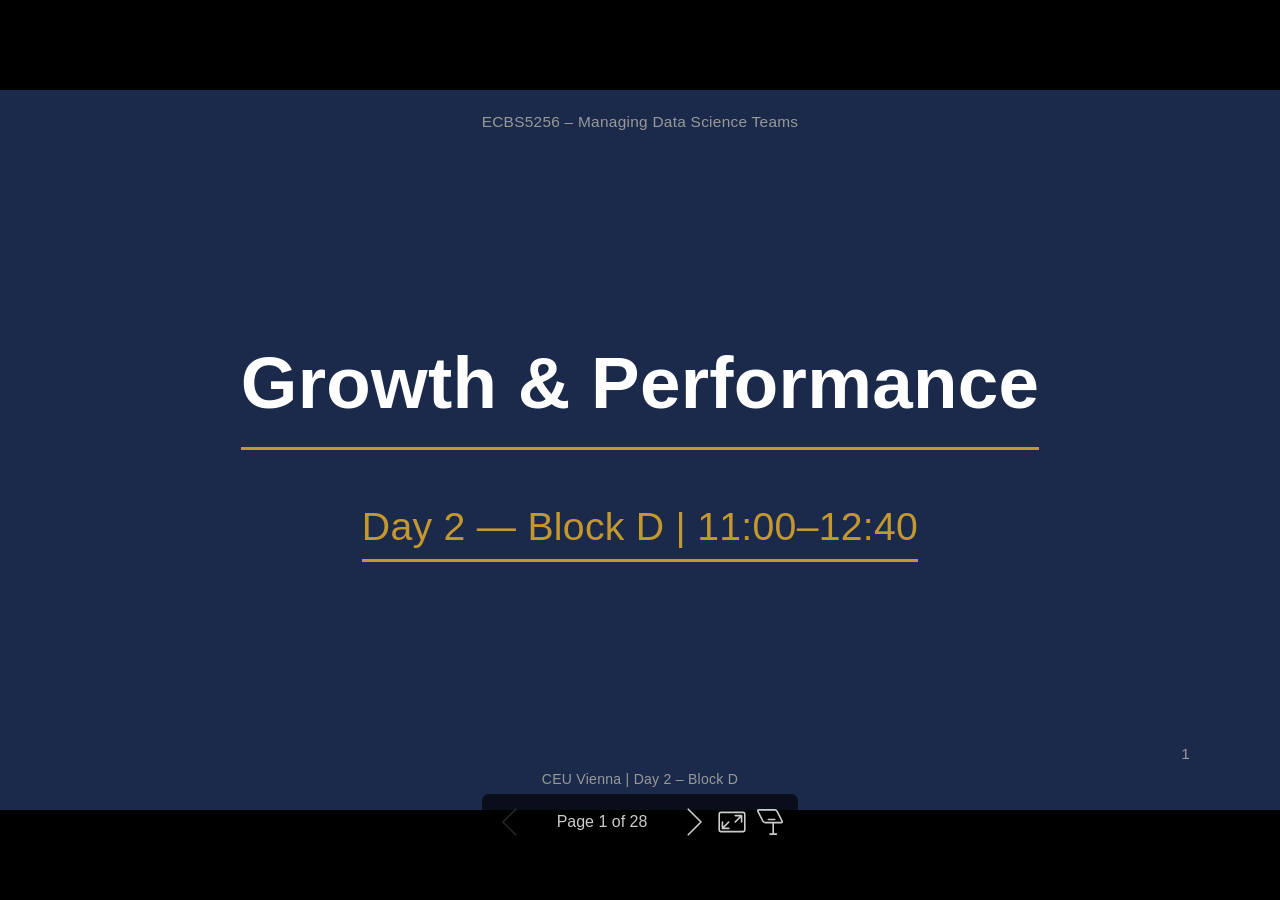
==== commit 2ba1c3ef: "Address external reviewer feedback: 7 targeted improvements Block D: - Cut generic Performance Cycle" ====
--- a/day-2/block-d-growth/slides.html
+++ b/day-2/block-d-growth/slides.html
@@ -8,14 +8,14 @@
  * @size 16:9 1280px 720px
  * @size 4:3 960px 720px
  */div#\:\$p > svg > foreignObject > section [data-theme=light],div#\:\$p > svg > foreignObject > section{color-scheme:light}div#\:\$p > svg > foreignObject > section [data-theme=dark],div#\:\$p > svg > foreignObject > section:where(.invert){color-scheme:dark}div#\:\$p > svg > foreignObject > section{-ms-text-size-adjust:100%;-webkit-text-size-adjust:100%;background-color:var(--bgColor-default);color:var(--fgColor-default);font-family:-apple-system,BlinkMacSystemFont,Segoe UI,Noto Sans,Helvetica,Arial,sans-serif,Apple Color Emoji,Segoe UI Emoji;font-size:16px;line-height:1.5;margin:0;word-wrap:break-word}div#\:\$p > svg > foreignObject > section{--marpit-root-font-size:16px}div#\:\$p > svg > foreignObject > section :is(h1, marp-h1):hover .anchor .octicon-link:before,div#\:\$p > svg > foreignObject > section :is(h2, marp-h2):hover .anchor .octicon-link:before,div#\:\$p > svg > foreignObject > section :is(h3, marp-h3):hover .anchor .octicon-link:before,div#\:\$p > svg > foreignObject > section :is(h4, marp-h4):hover .anchor .octicon-link:before,div#\:\$p > svg > foreignObject > section :is(h5, marp-h5):hover .anchor .octicon-link:before,div#\:\$p > svg > foreignObject > section :is(h6, marp-h6):hover .anchor .octicon-link:before{background-color:currentColor;content:" ";display:inline-block;height:16px;-webkit-mask-image:url('data:image/svg+xml;charset=utf-8,<svg xmlns="http://www.w3.org/2000/svg" aria-hidden="true" viewBox="0 0 16 16"><path fill-rule="evenodd" d="M7.775 3.275a.75.75 0 0 0 1.06 1.06l1.25-1.25a2 2 0 1 1 2.83 2.83l-2.5 2.5a2 2 0 0 1-2.83 0 .75.75 0 0 0-1.06 1.06 3.5 3.5 0 0 0 4.95 0l2.5-2.5a3.5 3.5 0 0 0-4.95-4.95zm-4.69 9.64a2 2 0 0 1 0-2.83l2.5-2.5a2 2 0 0 1 2.83 0 .75.75 0 0 0 1.06-1.06 3.5 3.5 0 0 0-4.95 0l-2.5 2.5a3.5 3.5 0 0 0 4.95 4.95l1.25-1.25a.75.75 0 0 0-1.06-1.06l-1.25 1.25a2 2 0 0 1-2.83 0"/></svg>');mask-image:url('data:image/svg+xml;charset=utf-8,<svg xmlns="http://www.w3.org/2000/svg" aria-hidden="true" viewBox="0 0 16 16"><path fill-rule="evenodd" d="M7.775 3.275a.75.75 0 0 0 1.06 1.06l1.25-1.25a2 2 0 1 1 2.83 2.83l-2.5 2.5a2 2 0 0 1-2.83 0 .75.75 0 0 0-1.06 1.06 3.5 3.5 0 0 0 4.95 0l2.5-2.5a3.5 3.5 0 0 0-4.95-4.95zm-4.69 9.64a2 2 0 0 1 0-2.83l2.5-2.5a2 2 0 0 1 2.83 0 .75.75 0 0 0 1.06-1.06 3.5 3.5 0 0 0-4.95 0l-2.5 2.5a3.5 3.5 0 0 0 4.95 4.95l1.25-1.25a.75.75 0 0 0-1.06-1.06l-1.25 1.25a2 2 0 0 1-2.83 0"/></svg>');width:16px}div#\:\$p > svg > foreignObject > section details,div#\:\$p > svg > foreignObject > section figcaption,div#\:\$p > svg > foreignObject > section figure{display:block}div#\:\$p > svg > foreignObject > section summary{display:list-item}div#\:\$p > svg > foreignObject > section [hidden]{display:none!important}div#\:\$p > svg > foreignObject > section a{background-color:transparent;color:var(--fgColor-accent);text-decoration:none}div#\:\$p > svg > foreignObject > section abbr[title]{border-bottom:none;-webkit-text-decoration:underline dotted;text-decoration:underline dotted}div#\:\$p > svg > foreignObject > section b,div#\:\$p > svg > foreignObject > section strong{font-weight:var(--base-text-weight-semibold, 600)}div#\:\$p > svg > foreignObject > section dfn{font-style:italic}div#\:\$p > svg > foreignObject > section :is(h1, marp-h1){border-bottom:1px solid var(--borderColor-muted);font-size:2em;font-weight:var(--base-text-weight-semibold, 600);margin:.67em 0;padding-bottom:.3em}div#\:\$p > svg > foreignObject > section mark{background-color:var(--bgColor-attention-muted);color:var(--fgColor-default)}div#\:\$p > svg > foreignObject > section small{font-size:90%}div#\:\$p > svg > foreignObject > section sub,div#\:\$p > svg > foreignObject > section sup{font-size:75%;line-height:0;position:relative;vertical-align:baseline}div#\:\$p > svg > foreignObject > section sub{bottom:-.25em}div#\:\$p > svg > foreignObject > section sup{top:-.5em}div#\:\$p > svg > foreignObject > section img{border-style:none;box-sizing:content-box;max-width:100%}div#\:\$p > svg > foreignObject > section code,div#\:\$p > svg > foreignObject > section kbd,div#\:\$p > svg > foreignObject > section :is(pre, marp-pre),div#\:\$p > svg > foreignObject > section samp{font-family:monospace;font-size:1em}div#\:\$p > svg > foreignObject > section figure{margin:1em var(--base-size-40)}div#\:\$p > svg > foreignObject > section hr{background:transparent;background-color:var(--borderColor-default);border:0;box-sizing:content-box;height:.25em;margin:var(--base-size-24) 0;overflow:hidden;padding:0}div#\:\$p > svg > foreignObject > section input{font:inherit;font-family:inherit;font-size:inherit;line-height:inherit;margin:0;overflow:visible}div#\:\$p > svg > foreignObject > section [type=button],div#\:\$p > svg > foreignObject > section [type=reset],div#\:\$p > svg > foreignObject > section [type=submit]{-webkit-appearance:button;-moz-appearance:button;appearance:button}div#\:\$p > svg > foreignObject > section [type=checkbox],div#\:\$p > svg > foreignObject > section [type=radio]{box-sizing:border-box;padding:0}div#\:\$p > svg > foreignObject > section [type=number]::-webkit-inner-spin-button,div#\:\$p > svg > foreignObject > section [type=number]::-webkit-outer-spin-button{height:auto}div#\:\$p > svg > foreignObject > section [type=search]::-webkit-search-cancel-button,div#\:\$p > svg > foreignObject > section [type=search]::-webkit-search-decoration{-webkit-appearance:none;appearance:none}div#\:\$p > svg > foreignObject > section ::-webkit-input-placeholder{color:inherit;opacity:.54}div#\:\$p > svg > foreignObject > section ::-webkit-file-upload-button{-webkit-appearance:button;appearance:button;font:inherit}div#\:\$p > svg > foreignObject > section a:hover{text-decoration:underline}div#\:\$p > svg > foreignObject > section ::-moz-placeholder{color:var(--fgColor-muted);opacity:1}div#\:\$p > svg > foreignObject > section ::placeholder{color:var(--fgColor-muted);opacity:1}div#\:\$p > svg > foreignObject > section hr:after,div#\:\$p > svg > foreignObject > section hr:before{content:"";display:table}div#\:\$p > svg > foreignObject > section hr:after{clear:both}div#\:\$p > svg > foreignObject > section table{border-collapse:collapse;border-spacing:0;display:block;font-variant:tabular-nums;max-width:100%;overflow:auto;width:-moz-max-content;width:max-content}div#\:\$p > svg > foreignObject > section td,div#\:\$p > svg > foreignObject > section th{padding:0}div#\:\$p > svg > foreignObject > section details summary{cursor:pointer}div#\:\$p > svg > foreignObject > section [role=button]:focus,div#\:\$p > svg > foreignObject > section a:focus,div#\:\$p > svg > foreignObject > section input[type=checkbox]:focus,div#\:\$p > svg > foreignObject > section input[type=radio]:focus{box-shadow:none;outline:2px solid var(--focus-outlineColor);outline-offset:-2px}div#\:\$p > svg > foreignObject > section [role=button]:focus:not(:focus-visible),div#\:\$p > svg > foreignObject > section a:focus:not(:focus-visible),div#\:\$p > svg > foreignObject > section input[type=checkbox]:focus:not(:focus-visible),div#\:\$p > svg > foreignObject > section input[type=radio]:focus:not(:focus-visible){outline:1px solid transparent}div#\:\$p > svg > foreignObject > section [role=button]:focus-visible,div#\:\$p > svg > foreignObject > section a:focus-visible,div#\:\$p > svg > foreignObject > section input[type=checkbox]:focus-visible,div#\:\$p > svg > foreignObject > section input[type=radio]:focus-visible{box-shadow:none;outline:2px solid var(--focus-outlineColor);outline-offset:-2px}div#\:\$p > svg > foreignObject > section a:not([class]):focus,div#\:\$p > svg > foreignObject > section a:not([class]):focus-visible,div#\:\$p > svg > foreignObject > section input[type=checkbox]:focus,div#\:\$p > svg > foreignObject > section input[type=checkbox]:focus-visible,div#\:\$p > svg > foreignObject > section input[type=radio]:focus,div#\:\$p > svg > foreignObject > section input[type=radio]:focus-visible{outline-offset:0}div#\:\$p > svg > foreignObject > section kbd{background-color:var(--bgColor-muted);border-bottom-color:var(--borderColor-neutral-muted);border:1px solid var(--borderColor-neutral-muted);border-radius:6px;box-shadow:inset 0 -1px 0 var(--borderColor-neutral-muted);color:var(--fgColor-default);display:inline-block;font:11px var(--fontStack-monospace, ui-monospace, SFMono-Regular, SF Mono, Menlo, Consolas, Liberation Mono, monospace);line-height:10px;padding:var(--base-size-4);vertical-align:middle}div#\:\$p > svg > foreignObject > section :is(h1, marp-h1),div#\:\$p > svg > foreignObject > section :is(h2, marp-h2),div#\:\$p > svg > foreignObject > section :is(h3, marp-h3),div#\:\$p > svg > foreignObject > section :is(h4, marp-h4),div#\:\$p > svg > foreignObject > section :is(h5, marp-h5),div#\:\$p > svg > foreignObject > section :is(h6, marp-h6){font-weight:var(--base-text-weight-semibold, 600);line-height:1.25;margin-bottom:var(--base-size-16);margin-top:var(--base-size-24)}div#\:\$p > svg > foreignObject > section :is(h2, marp-h2){border-bottom:1px solid var(--borderColor-muted);font-size:1.5em;padding-bottom:.3em}div#\:\$p > svg > foreignObject > section :is(h2, marp-h2),div#\:\$p > svg > foreignObject > section :is(h3, marp-h3){font-weight:var(--base-text-weight-semibold, 600)}div#\:\$p > svg > foreignObject > section :is(h3, marp-h3){font-size:1.25em}div#\:\$p > svg > foreignObject > section :is(h4, marp-h4){font-size:1em}div#\:\$p > svg > foreignObject > section :is(h4, marp-h4),div#\:\$p > svg > foreignObject > section :is(h5, marp-h5){font-weight:var(--base-text-weight-semibold, 600)}div#\:\$p > svg > foreignObject > section :is(h5, marp-h5){font-size:.875em}div#\:\$p > svg > foreignObject > section :is(h6, marp-h6){color:var(--fgColor-muted);font-size:.85em;font-weight:var(--base-text-weight-semibold, 600)}div#\:\$p > svg > foreignObject > section p{margin-bottom:10px;margin-top:0}div#\:\$p > svg > foreignObject > section blockquote{border-left:.25em solid var(--borderColor-default);color:var(--fgColor-muted);margin:0;padding:0 1em}div#\:\$p > svg > foreignObject > section ol,div#\:\$p > svg > foreignObject > section ul{margin-bottom:0;margin-top:0;padding-left:2em}div#\:\$p > svg > foreignObject > section ol ol,div#\:\$p > svg > foreignObject > section ul ol{list-style-type:lower-roman}div#\:\$p > svg > foreignObject > section ol ol ol,div#\:\$p > svg > foreignObject > section ol ul ol,div#\:\$p > svg > foreignObject > section ul ol ol,div#\:\$p > svg > foreignObject > section ul ul ol{list-style-type:lower-alpha}div#\:\$p > svg > foreignObject > section dd{margin-left:0}div#\:\$p > svg > foreignObject > section code,div#\:\$p > svg > foreignObject > section :is(pre, marp-pre),div#\:\$p > svg > foreignObject > section samp,div#\:\$p > svg > foreignObject > section tt{font-family:var(--fontStack-monospace, ui-monospace, SFMono-Regular, SF Mono, Menlo, Consolas, Liberation Mono, monospace);font-size:12px}div#\:\$p > svg > foreignObject > section :is(pre, marp-pre){margin-bottom:0;margin-top:0;word-wrap:normal}div#\:\$p > svg > foreignObject > section .octicon{display:inline-block;fill:currentColor;overflow:visible!important;vertical-align:text-bottom}div#\:\$p > svg > foreignObject > section input::-webkit-inner-spin-button,div#\:\$p > svg > foreignObject > section input::-webkit-outer-spin-button{-webkit-appearance:none;appearance:none;margin:0}div#\:\$p > svg > foreignObject > section .mr-2{margin-right:var(--base-size-8, 8px)!important}div#\:\$p > svg > foreignObject > section:after,div#\:\$p > svg > foreignObject > section:before{display:table}div#\:\$p > svg > foreignObject > section:after{clear:both}div#\:\$p > svg > foreignObject > section>:first-child{margin-top:0!important}div#\:\$p > svg > foreignObject > section>:last-child{margin-bottom:0!important}div#\:\$p > svg > foreignObject > section a:not([href]){color:inherit;text-decoration:none}div#\:\$p > svg > foreignObject > section .absent{color:var(--fgColor-danger)}div#\:\$p > svg > foreignObject > section .anchor{float:left;line-height:1;margin-left:-20px;padding-right:var(--base-size-4)}div#\:\$p > svg > foreignObject > section .anchor:focus{outline:none}div#\:\$p > svg > foreignObject > section blockquote,div#\:\$p > svg > foreignObject > section details,div#\:\$p > svg > foreignObject > section dl,div#\:\$p > svg > foreignObject > section ol,div#\:\$p > svg > foreignObject > section p,div#\:\$p > svg > foreignObject > section :is(pre, marp-pre),div#\:\$p > svg > foreignObject > section table,div#\:\$p > svg > foreignObject > section ul{margin-bottom:var(--base-size-16);margin-top:0}div#\:\$p > svg > foreignObject > section blockquote>:first-child{margin-top:0}div#\:\$p > svg > foreignObject > section blockquote>:last-child{margin-bottom:0}div#\:\$p > svg > foreignObject > section :is(h1, marp-h1) .octicon-link,div#\:\$p > svg > foreignObject > section :is(h2, marp-h2) .octicon-link,div#\:\$p > svg > foreignObject > section :is(h3, marp-h3) .octicon-link,div#\:\$p > svg > foreignObject > section :is(h4, marp-h4) .octicon-link,div#\:\$p > svg > foreignObject > section :is(h5, marp-h5) .octicon-link,div#\:\$p > svg > foreignObject > section :is(h6, marp-h6) .octicon-link{color:var(--fgColor-default);vertical-align:middle;visibility:hidden}div#\:\$p > svg > foreignObject > section :is(h1, marp-h1):hover .anchor,div#\:\$p > svg > foreignObject > section :is(h2, marp-h2):hover .anchor,div#\:\$p > svg > foreignObject > section :is(h3, marp-h3):hover .anchor,div#\:\$p > svg > foreignObject > section :is(h4, marp-h4):hover .anchor,div#\:\$p > svg > foreignObject > section :is(h5, marp-h5):hover .anchor,div#\:\$p > svg > foreignObject > section :is(h6, marp-h6):hover .anchor{text-decoration:none}div#\:\$p > svg > foreignObject > section :is(h1, marp-h1):hover .anchor .octicon-link,div#\:\$p > svg > foreignObject > section :is(h2, marp-h2):hover .anchor .octicon-link,div#\:\$p > svg > foreignObject > section :is(h3, marp-h3):hover .anchor .octicon-link,div#\:\$p > svg > foreignObject > section :is(h4, marp-h4):hover .anchor .octicon-link,div#\:\$p > svg > foreignObject > section :is(h5, marp-h5):hover .anchor .octicon-link,div#\:\$p > svg > foreignObject > section :is(h6, marp-h6):hover .anchor .octicon-link{visibility:visible}div#\:\$p > svg > foreignObject > section :is(h1, marp-h1) code,div#\:\$p > svg > foreignObject > section :is(h1, marp-h1) tt,div#\:\$p > svg > foreignObject > section :is(h2, marp-h2) code,div#\:\$p > svg > foreignObject > section :is(h2, marp-h2) tt,div#\:\$p > svg > foreignObject > section :is(h3, marp-h3) code,div#\:\$p > svg > foreignObject > section :is(h3, marp-h3) tt,div#\:\$p > svg > foreignObject > section :is(h4, marp-h4) code,div#\:\$p > svg > foreignObject > section :is(h4, marp-h4) tt,div#\:\$p > svg > foreignObject > section :is(h5, marp-h5) code,div#\:\$p > svg > foreignObject > section :is(h5, marp-h5) tt,div#\:\$p > svg > foreignObject > section :is(h6, marp-h6) code,div#\:\$p > svg > foreignObject > section :is(h6, marp-h6) tt{font-size:inherit;padding:0 .2em}div#\:\$p > svg > foreignObject > section summary :is(h1, marp-h1),div#\:\$p > svg > foreignObject > section summary :is(h2, marp-h2),div#\:\$p > svg > foreignObject > section summary :is(h3, marp-h3),div#\:\$p > svg > foreignObject > section summary :is(h4, marp-h4),div#\:\$p > svg > foreignObject > section summary :is(h5, marp-h5),div#\:\$p > svg > foreignObject > section summary :is(h6, marp-h6){display:inline-block}div#\:\$p > svg > foreignObject > section summary :is(h1, marp-h1) .anchor,div#\:\$p > svg > foreignObject > section summary :is(h2, marp-h2) .anchor,div#\:\$p > svg > foreignObject > section summary :is(h3, marp-h3) .anchor,div#\:\$p > svg > foreignObject > section summary :is(h4, marp-h4) .anchor,div#\:\$p > svg > foreignObject > section summary :is(h5, marp-h5) .anchor,div#\:\$p > svg > foreignObject > section summary :is(h6, marp-h6) .anchor{margin-left:-40px}div#\:\$p > svg > foreignObject > section summary :is(h1, marp-h1),div#\:\$p > svg > foreignObject > section summary :is(h2, marp-h2){border-bottom:0;padding-bottom:0}div#\:\$p > svg > foreignObject > section ol.no-list,div#\:\$p > svg > foreignObject > section ul.no-list{list-style-type:none;padding:0}div#\:\$p > svg > foreignObject > section ol[type="a s"]{list-style-type:lower-alpha}div#\:\$p > svg > foreignObject > section ol[type="A s"]{list-style-type:upper-alpha}div#\:\$p > svg > foreignObject > section ol[type="i s"]{list-style-type:lower-roman}div#\:\$p > svg > foreignObject > section ol[type="I s"]{list-style-type:upper-roman}div#\:\$p > svg > foreignObject > section div>ol:not([type]),div#\:\$p > svg > foreignObject > section ol[type="1"]{list-style-type:decimal}div#\:\$p > svg > foreignObject > section ol ol,div#\:\$p > svg > foreignObject > section ol ul,div#\:\$p > svg > foreignObject > section ul ol,div#\:\$p > svg > foreignObject > section ul ul{margin-bottom:0;margin-top:0}div#\:\$p > svg > foreignObject > section li>p{margin-top:var(--base-size-16)}div#\:\$p > svg > foreignObject > section li+li{margin-top:.25em}div#\:\$p > svg > foreignObject > section dl{padding:0}div#\:\$p > svg > foreignObject > section dl dt{font-size:1em;font-style:italic;font-weight:var(--base-text-weight-semibold, 600);margin-top:var(--base-size-16);padding:0}div#\:\$p > svg > foreignObject > section dl dd{margin-bottom:var(--base-size-16);padding:0 var(--base-size-16)}div#\:\$p > svg > foreignObject > section table th{font-weight:var(--base-text-weight-semibold, 600)}div#\:\$p > svg > foreignObject > section table td,div#\:\$p > svg > foreignObject > section table th{border:1px solid var(--borderColor-default);padding:6px 13px}div#\:\$p > svg > foreignObject > section table td>:last-child{margin-bottom:0}div#\:\$p > svg > foreignObject > section table tr{background-color:var(--bgColor-default);border-top:1px solid var(--borderColor-muted)}div#\:\$p > svg > foreignObject > section table tr:nth-child(2n){background-color:var(--bgColor-muted)}div#\:\$p > svg > foreignObject > section table img{background-color:transparent}div#\:\$p > svg > foreignObject > section img[align=right]{padding-left:20px}div#\:\$p > svg > foreignObject > section img[align=left]{padding-right:20px}div#\:\$p > svg > foreignObject > section .emoji{background-color:transparent;max-width:none;vertical-align:text-top}div#\:\$p > svg > foreignObject > section :is(span, marp-span).frame,div#\:\$p > svg > foreignObject > section :is(span, marp-span).frame>:is(span, marp-span){display:block;overflow:hidden}div#\:\$p > svg > foreignObject > section :is(span, marp-span).frame>:is(span, marp-span){border:1px solid var(--borderColor-default);float:left;margin:13px 0 0;padding:7px;width:auto}div#\:\$p > svg > foreignObject > section :is(span, marp-span).frame :is(span, marp-span) img{display:block;float:left}div#\:\$p > svg > foreignObject > section :is(span, marp-span).frame :is(span, marp-span) :is(span, marp-span){clear:both;color:var(--fgColor-default);display:block;padding:5px 0 0}div#\:\$p > svg > foreignObject > section :is(span, marp-span).align-center{clear:both;display:block;overflow:hidden}div#\:\$p > svg > foreignObject > section :is(span, marp-span).align-center>:is(span, marp-span){display:block;margin:13px auto 0;overflow:hidden;text-align:center}div#\:\$p > svg > foreignObject > section :is(span, marp-span).align-center :is(span, marp-span) img{margin:0 auto;text-align:center}div#\:\$p > svg > foreignObject > section :is(span, marp-span).align-right{clear:both;display:block;overflow:hidden}div#\:\$p > svg > foreignObject > section :is(span, marp-span).align-right>:is(span, marp-span){display:block;margin:13px 0 0;overflow:hidden;text-align:right}div#\:\$p > svg > foreignObject > section :is(span, marp-span).align-right :is(span, marp-span) img{margin:0;text-align:right}div#\:\$p > svg > foreignObject > section :is(span, marp-span).float-left{display:block;float:left;margin-right:13px;overflow:hidden}div#\:\$p > svg > foreignObject > section :is(span, marp-span).float-left :is(span, marp-span){margin:13px 0 0}div#\:\$p > svg > foreignObject > section :is(span, marp-span).float-right{display:block;float:right;margin-left:13px;overflow:hidden}div#\:\$p > svg > foreignObject > section :is(span, marp-span).float-right>:is(span, marp-span){display:block;margin:13px auto 0;overflow:hidden;text-align:right}div#\:\$p > svg > foreignObject > section code,div#\:\$p > svg > foreignObject > section tt{background-color:var(--bgColor-neutral-muted);border-radius:6px;font-size:85%;margin:0;padding:.2em .4em;white-space:break-spaces}div#\:\$p > svg > foreignObject > section code br,div#\:\$p > svg > foreignObject > section tt br{display:none}div#\:\$p > svg > foreignObject > section del code{text-decoration:inherit}div#\:\$p > svg > foreignObject > section samp{font-size:85%}div#\:\$p > svg > foreignObject > section :is(pre, marp-pre) code{font-size:100%}div#\:\$p > svg > foreignObject > section :is(pre, marp-pre)>code{background:transparent;border:0;margin:0;padding:0;white-space:pre;word-break:normal}div#\:\$p > svg > foreignObject > section .highlight{margin-bottom:var(--base-size-16)}div#\:\$p > svg > foreignObject > section .highlight :is(pre, marp-pre){margin-bottom:0;word-break:normal}div#\:\$p > svg > foreignObject > section :is(pre, marp-pre){background-color:var(--bgColor-muted);border-radius:6px;color:var(--fgColor-default);font-size:85%;line-height:1.45;overflow:auto;padding:var(--base-size-16)}div#\:\$p > svg > foreignObject > section :is(pre, marp-pre) code,div#\:\$p > svg > foreignObject > section :is(pre, marp-pre) tt{display:inline;line-height:inherit;margin:0;max-width:auto;overflow:visible;padding:0;word-wrap:normal;background-color:transparent;border:0}div#\:\$p > svg > foreignObject > section .csv-data td,div#\:\$p > svg > foreignObject > section .csv-data th{font-size:12px;line-height:1;overflow:hidden;padding:5px;text-align:left;white-space:nowrap}div#\:\$p > svg > foreignObject > section .csv-data .blob-num{background:var(--bgColor-default);border:0;padding:10px var(--base-size-8) 9px;text-align:right}div#\:\$p > svg > foreignObject > section .csv-data tr{border-top:0}div#\:\$p > svg > foreignObject > section .csv-data th{background:var(--bgColor-muted);border-top:0;font-weight:var(--base-text-weight-semibold, 600)}div#\:\$p > svg > foreignObject > section [data-footnote-ref]:before{content:"["}div#\:\$p > svg > foreignObject > section [data-footnote-ref]:after{content:"]"}div#\:\$p > svg > foreignObject > section .footnotes{border-top:1px solid var(--borderColor-default);color:var(--fgColor-muted);font-size:12px}div#\:\$p > svg > foreignObject > section div#\:\$p > svg > foreignObject > section section.footnotes{--marpit-root-font-size:12px}div#\:\$p > svg > foreignObject > section .footnotes ol,div#\:\$p > svg > foreignObject > section .footnotes ol ul{padding-left:var(--base-size-16)}div#\:\$p > svg > foreignObject > section .footnotes ol ul{display:inline-block;margin-top:var(--base-size-16)}div#\:\$p > svg > foreignObject > section .footnotes li{position:relative}div#\:\$p > svg > foreignObject > section .footnotes li:target:before{border:2px solid var(--borderColor-accent-emphasis);border-radius:6px;bottom:calc(var(--base-size-8)*-1);content:"";left:calc(var(--base-size-24)*-1);pointer-events:none;position:absolute;right:calc(var(--base-size-8)*-1);top:calc(var(--base-size-8)*-1)}div#\:\$p > svg > foreignObject > section .footnotes li:target{color:var(--fgColor-default)}div#\:\$p > svg > foreignObject > section .footnotes .data-footnote-backref g-emoji{font-family:monospace}div#\:\$p > svg > foreignObject > section body:has(:modal){padding-right:var(--dialog-scrollgutter)!important}div#\:\$p > svg > foreignObject > section .pl-c{color:var(--color-prettylights-syntax-comment)}div#\:\$p > svg > foreignObject > section .pl-c1,div#\:\$p > svg > foreignObject > section .pl-s .pl-v{color:var(--color-prettylights-syntax-constant)}div#\:\$p > svg > foreignObject > section .pl-e,div#\:\$p > svg > foreignObject > section .pl-en{color:var(--color-prettylights-syntax-entity)}div#\:\$p > svg > foreignObject > section .pl-s .pl-s1,div#\:\$p > svg > foreignObject > section .pl-smi{color:var(--color-prettylights-syntax-storage-modifier-import)}div#\:\$p > svg > foreignObject > section .pl-ent{color:var(--color-prettylights-syntax-entity-tag)}div#\:\$p > svg > foreignObject > section .pl-k{color:var(--color-prettylights-syntax-keyword)}div#\:\$p > svg > foreignObject > section .pl-pds,div#\:\$p > svg > foreignObject > section .pl-s,div#\:\$p > svg > foreignObject > section .pl-s .pl-pse .pl-s1,div#\:\$p > svg > foreignObject > section .pl-sr,div#\:\$p > svg > foreignObject > section .pl-sr .pl-cce,div#\:\$p > svg > foreignObject > section .pl-sr .pl-sra,div#\:\$p > svg > foreignObject > section .pl-sr .pl-sre{color:var(--color-prettylights-syntax-string)}div#\:\$p > svg > foreignObject > section .pl-smw,div#\:\$p > svg > foreignObject > section .pl-v{color:var(--color-prettylights-syntax-variable)}div#\:\$p > svg > foreignObject > section .pl-bu{color:var(--color-prettylights-syntax-brackethighlighter-unmatched)}div#\:\$p > svg > foreignObject > section .pl-ii{background-color:var(--color-prettylights-syntax-invalid-illegal-bg);color:var(--color-prettylights-syntax-invalid-illegal-text)}div#\:\$p > svg > foreignObject > section .pl-c2{background-color:var(--color-prettylights-syntax-carriage-return-bg);color:var(--color-prettylights-syntax-carriage-return-text)}div#\:\$p > svg > foreignObject > section .pl-sr .pl-cce{color:var(--color-prettylights-syntax-string-regexp);font-weight:700}div#\:\$p > svg > foreignObject > section .pl-ml{color:var(--color-prettylights-syntax-markup-list)}div#\:\$p > svg > foreignObject > section .pl-mh,div#\:\$p > svg > foreignObject > section .pl-mh .pl-en,div#\:\$p > svg > foreignObject > section .pl-ms{color:var(--color-prettylights-syntax-markup-heading);font-weight:700}div#\:\$p > svg > foreignObject > section .pl-mi{color:var(--color-prettylights-syntax-markup-italic);font-style:italic}div#\:\$p > svg > foreignObject > section .pl-mb{color:var(--color-prettylights-syntax-markup-bold);font-weight:700}div#\:\$p > svg > foreignObject > section .pl-md{background-color:var(--color-prettylights-syntax-markup-deleted-bg);color:var(--color-prettylights-syntax-markup-deleted-text)}div#\:\$p > svg > foreignObject > section .pl-mi1{background-color:var(--color-prettylights-syntax-markup-inserted-bg);color:var(--color-prettylights-syntax-markup-inserted-text)}div#\:\$p > svg > foreignObject > section .pl-mc{background-color:var(--color-prettylights-syntax-markup-changed-bg);color:var(--color-prettylights-syntax-markup-changed-text)}div#\:\$p > svg > foreignObject > section .pl-mi2{background-color:var(--color-prettylights-syntax-markup-ignored-bg);color:var(--color-prettylights-syntax-markup-ignored-text)}div#\:\$p > svg > foreignObject > section .pl-mdr{color:var(--color-prettylights-syntax-meta-diff-range);font-weight:700}div#\:\$p > svg > foreignObject > section .pl-ba{color:var(--color-prettylights-syntax-brackethighlighter-angle)}div#\:\$p > svg > foreignObject > section .pl-sg{color:var(--color-prettylights-syntax-sublimelinter-gutter-mark)}div#\:\$p > svg > foreignObject > section .pl-corl{color:var(--color-prettylights-syntax-constant-other-reference-link);text-decoration:underline}div#\:\$p > svg > foreignObject > section [role=button]:focus:not(:focus-visible),div#\:\$p > svg > foreignObject > section [role=tabpanel][tabindex="0"]:focus:not(:focus-visible),div#\:\$p > svg > foreignObject > section a:focus:not(:focus-visible),div#\:\$p > svg > foreignObject > section button:focus:not(:focus-visible),div#\:\$p > svg > foreignObject > section summary:focus:not(:focus-visible){box-shadow:none;outline:none}div#\:\$p > svg > foreignObject > section [tabindex="0"]:focus:not(:focus-visible),div#\:\$p > svg > foreignObject > section details-dialog:focus:not(:focus-visible){outline:none}div#\:\$p > svg > foreignObject > section g-emoji{display:inline-block;font-family:Apple Color Emoji,Segoe UI Emoji,Segoe UI Symbol;font-size:1em;font-style:normal!important;font-weight:var(--base-text-weight-normal, 400);line-height:1;min-width:1ch;vertical-align:-.075em}div#\:\$p > svg > foreignObject > section g-emoji img{height:1em;width:1em}div#\:\$p > svg > foreignObject > section .task-list-item{list-style-type:none}div#\:\$p > svg > foreignObject > section .task-list-item label{font-weight:var(--base-text-weight-normal, 400)}div#\:\$p > svg > foreignObject > section .task-list-item.enabled label{cursor:pointer}div#\:\$p > svg > foreignObject > section .task-list-item+.task-list-item{margin-top:var(--base-size-4)}div#\:\$p > svg > foreignObject > section .task-list-item .handle{display:none}div#\:\$p > svg > foreignObject > section .task-list-item-checkbox{margin:0 .2em .25em -1.4em;vertical-align:middle}div#\:\$p > svg > foreignObject > section ul:dir(rtl) .task-list-item-checkbox{margin:0 -1.6em .25em .2em}div#\:\$p > svg > foreignObject > section ol:dir(rtl) .task-list-item-checkbox{margin:0 -1.6em .25em .2em}div#\:\$p > svg > foreignObject > section .contains-task-list:focus-within .task-list-item-convert-container,div#\:\$p > svg > foreignObject > section .contains-task-list:hover .task-list-item-convert-container{display:block;height:24px;overflow:visible;width:auto;clip:auto}div#\:\$p > svg > foreignObject > section ::-webkit-calendar-picker-indicator{filter:invert(50%)}div#\:\$p > svg > foreignObject > section .markdown-alert{border-left:.25em solid var(--borderColor-default);color:inherit;margin-bottom:var(--base-size-16);padding:var(--base-size-8) var(--base-size-16)}div#\:\$p > svg > foreignObject > section .markdown-alert>:first-child{margin-top:0}div#\:\$p > svg > foreignObject > section .markdown-alert>:last-child{margin-bottom:0}div#\:\$p > svg > foreignObject > section .markdown-alert .markdown-alert-title{align-items:center;display:flex;font-weight:var(--base-text-weight-medium, 500);line-height:1}div#\:\$p > svg > foreignObject > section .markdown-alert.markdown-alert-note{border-left-color:var(--borderColor-accent-emphasis)}div#\:\$p > svg > foreignObject > section .markdown-alert.markdown-alert-note .markdown-alert-title{color:var(--fgColor-accent)}div#\:\$p > svg > foreignObject > section .markdown-alert.markdown-alert-important{border-left-color:var(--borderColor-done-emphasis)}div#\:\$p > svg > foreignObject > section .markdown-alert.markdown-alert-important .markdown-alert-title{color:var(--fgColor-done)}div#\:\$p > svg > foreignObject > section .markdown-alert.markdown-alert-warning{border-left-color:var(--borderColor-attention-emphasis)}div#\:\$p > svg > foreignObject > section .markdown-alert.markdown-alert-warning .markdown-alert-title{color:var(--fgColor-attention)}div#\:\$p > svg > foreignObject > section .markdown-alert.markdown-alert-tip{border-left-color:var(--borderColor-success-emphasis)}div#\:\$p > svg > foreignObject > section .markdown-alert.markdown-alert-tip .markdown-alert-title{color:var(--fgColor-success)}div#\:\$p > svg > foreignObject > section .markdown-alert.markdown-alert-caution{border-left-color:var(--borderColor-danger-emphasis)}div#\:\$p > svg > foreignObject > section .markdown-alert.markdown-alert-caution .markdown-alert-title{color:var(--fgColor-danger)}div#\:\$p > svg > foreignObject > section>:first-child>.heading-element:first-child{margin-top:0!important}div#\:\$p > svg > foreignObject > section .highlight :is(pre, marp-pre):has(+.zeroclipboard-container){min-height:52px}div#\:\$p > svg > foreignObject > section :is(h1, marp-h1){color:var(--h1-color);font-size:1.6em}div#\:\$p > svg > foreignObject > section :is(h1, marp-h1),div#\:\$p > svg > foreignObject > section :is(h2, marp-h2){border-bottom:none}div#\:\$p > svg > foreignObject > section :is(h2, marp-h2){font-size:1.3em}div#\:\$p > svg > foreignObject > section :is(h3, marp-h3){font-size:1.1em}div#\:\$p > svg > foreignObject > section :is(h4, marp-h4){font-size:1.05em}div#\:\$p > svg > foreignObject > section :is(h5, marp-h5){font-size:1em}div#\:\$p > svg > foreignObject > section :is(h6, marp-h6){font-size:.9em}div#\:\$p > svg > foreignObject > section :is(h1, marp-h1) strong,div#\:\$p > svg > foreignObject > section :is(h2, marp-h2) strong,div#\:\$p > svg > foreignObject > section :is(h3, marp-h3) strong,div#\:\$p > svg > foreignObject > section :is(h4, marp-h4) strong,div#\:\$p > svg > foreignObject > section :is(h5, marp-h5) strong,div#\:\$p > svg > foreignObject > section :is(h6, marp-h6) strong{color:var(--heading-strong-color);font-weight:inherit}div#\:\$p > svg > foreignObject > section :is(h1, marp-h1)::part(auto-scaling),div#\:\$p > svg > foreignObject > section :is(h2, marp-h2)::part(auto-scaling),div#\:\$p > svg > foreignObject > section :is(h3, marp-h3)::part(auto-scaling),div#\:\$p > svg > foreignObject > section :is(h4, marp-h4)::part(auto-scaling),div#\:\$p > svg > foreignObject > section :is(h5, marp-h5)::part(auto-scaling),div#\:\$p > svg > foreignObject > section :is(h6, marp-h6)::part(auto-scaling){max-height:563px}div#\:\$p > svg > foreignObject > section hr{height:0;padding-top:.25em}div#\:\$p > svg > foreignObject > section img{background-color:transparent}div#\:\$p > svg > foreignObject > section :is(pre, marp-pre){border:1px solid var(--borderColor-default);line-height:1.15;overflow:visible}div#\:\$p > svg > foreignObject > section :is(pre, marp-pre)::part(auto-scaling){max-height:529px}div#\:\$p > svg > foreignObject > section :is(pre, marp-pre) :where(.hljs){color:var(--color-prettylights-syntax-storage-modifier-import)}div#\:\$p > svg > foreignObject > section :is(pre, marp-pre) :where(.hljs-doctag),div#\:\$p > svg > foreignObject > section :is(pre, marp-pre) :where(.hljs-keyword),div#\:\$p > svg > foreignObject > section :is(pre, marp-pre) :where(.hljs-meta .hljs-keyword),div#\:\$p > svg > foreignObject > section :is(pre, marp-pre) :where(.hljs-template-tag),div#\:\$p > svg > foreignObject > section :is(pre, marp-pre) :where(.hljs-template-variable),div#\:\$p > svg > foreignObject > section :is(pre, marp-pre) :where(.hljs-type),div#\:\$p > svg > foreignObject > section :is(pre, marp-pre) :where(.hljs-variable.language_){color:var(--color-prettylights-syntax-keyword)}div#\:\$p > svg > foreignObject > section :is(pre, marp-pre) :where(.hljs-title),div#\:\$p > svg > foreignObject > section :is(pre, marp-pre) :where(.hljs-title.class_),div#\:\$p > svg > foreignObject > section :is(pre, marp-pre) :where(.hljs-title.class_.inherited__),div#\:\$p > svg > foreignObject > section :is(pre, marp-pre) :where(.hljs-title.function_){color:var(--color-prettylights-syntax-entity)}div#\:\$p > svg > foreignObject > section :is(pre, marp-pre) :where(.hljs-attr),div#\:\$p > svg > foreignObject > section :is(pre, marp-pre) :where(.hljs-attribute),div#\:\$p > svg > foreignObject > section :is(pre, marp-pre) :where(.hljs-literal),div#\:\$p > svg > foreignObject > section :is(pre, marp-pre) :where(.hljs-meta),div#\:\$p > svg > foreignObject > section :is(pre, marp-pre) :where(.hljs-number),div#\:\$p > svg > foreignObject > section :is(pre, marp-pre) :where(.hljs-operator),div#\:\$p > svg > foreignObject > section :is(pre, marp-pre) :where(.hljs-selector-attr),div#\:\$p > svg > foreignObject > section :is(pre, marp-pre) :where(.hljs-selector-class),div#\:\$p > svg > foreignObject > section :is(pre, marp-pre) :where(.hljs-selector-id),div#\:\$p > svg > foreignObject > section :is(pre, marp-pre) :where(.hljs-variable){color:var(--color-prettylights-syntax-constant)}div#\:\$p > svg > foreignObject > section :is(pre, marp-pre) :where(.hljs-meta .hljs-string),div#\:\$p > svg > foreignObject > section :is(pre, marp-pre) :where(.hljs-regexp),div#\:\$p > svg > foreignObject > section :is(pre, marp-pre) :where(.hljs-string){color:var(--color-prettylights-syntax-string)}div#\:\$p > svg > foreignObject > section :is(pre, marp-pre) :where(.hljs-built_in),div#\:\$p > svg > foreignObject > section :is(pre, marp-pre) :where(.hljs-symbol){color:var(--color-prettylights-syntax-variable)}div#\:\$p > svg > foreignObject > section :is(pre, marp-pre) :where(.hljs-code),div#\:\$p > svg > foreignObject > section :is(pre, marp-pre) :where(.hljs-comment),div#\:\$p > svg > foreignObject > section :is(pre, marp-pre) :where(.hljs-formula){color:var(--color-prettylights-syntax-comment)}div#\:\$p > svg > foreignObject > section :is(pre, marp-pre) :where(.hljs-name),div#\:\$p > svg > foreignObject > section :is(pre, marp-pre) :where(.hljs-quote),div#\:\$p > svg > foreignObject > section :is(pre, marp-pre) :where(.hljs-selector-pseudo),div#\:\$p > svg > foreignObject > section :is(pre, marp-pre) :where(.hljs-selector-tag){color:var(--color-prettylights-syntax-entity-tag)}div#\:\$p > svg > foreignObject > section :is(pre, marp-pre) :where(.hljs-subst){color:var(--color-prettylights-syntax-storage-modifier-import)}div#\:\$p > svg > foreignObject > section :is(pre, marp-pre) :where(.hljs-section){color:var(--color-prettylights-syntax-markup-heading);font-weight:700}div#\:\$p > svg > foreignObject > section :is(pre, marp-pre) :where(.hljs-bullet){color:var(--color-prettylights-syntax-markup-list)}div#\:\$p > svg > foreignObject > section :is(pre, marp-pre) :where(.hljs-emphasis){color:var(--color-prettylights-syntax-markup-italic);font-style:italic}div#\:\$p > svg > foreignObject > section :is(pre, marp-pre) :where(.hljs-strong){color:var(--color-prettylights-syntax-markup-bold);font-weight:700}div#\:\$p > svg > foreignObject > section :is(pre, marp-pre) :where(.hljs-addition){background-color:var(--color-prettylights-syntax-markup-inserted-bg);color:var(--color-prettylights-syntax-markup-inserted-text)}div#\:\$p > svg > foreignObject > section :is(pre, marp-pre) :where(.hljs-deletion){background-color:var(--color-prettylights-syntax-markup-deleted-bg);color:var(--color-prettylights-syntax-markup-deleted-text)}div#\:\$p > svg > foreignObject > section footer,div#\:\$p > svg > foreignObject > section header{color:var(--header-footer-color);font-size:18px;left:30px;margin:0;position:absolute}div#\:\$p > svg > foreignObject > section header{top:21px}div#\:\$p > svg > foreignObject > section footer{bottom:21px}div#\:\$p > svg > foreignObject > section{--h1-color:light-dark(#246, #cee7ff);--header-footer-color:light-dark(hsla(0,0%,40%,.75), hsla(0,0%,60%,.75));--heading-strong-color:light-dark(#48c, #7bf);--paginate-color:light-dark(#777, #999);--base-size-4:4px;--base-size-8:8px;--base-size-16:16px;--base-size-24:24px;--base-size-40:40px;align-items:stretch;display:block;flex-flow:column nowrap;font-size:29px;height:720px;padding:78.5px;place-content:safe center center;width:1280px}div#\:\$p > svg > foreignObject > section{--marpit-root-font-size:29px}div#\:\$p > svg > foreignObject > section>:last-child,div#\:\$p > svg > foreignObject > section[data-footer]>:nth-last-child(2){margin-bottom:0}div#\:\$p > svg > foreignObject > section>:first-child,div#\:\$p > svg > foreignObject > section>header:first-child+*{margin-top:0}div#\:\$p > svg > foreignObject > section:after{bottom:21px;color:var(--paginate-color);font-size:24px;padding:0;position:absolute;right:30px}div#\:\$p > svg > foreignObject > section:after{--marpit-root-font-size:24px}div#\:\$p > svg > foreignObject > section[data-color] :is(h1, marp-h1),div#\:\$p > svg > foreignObject > section[data-color] :is(h2, marp-h2),div#\:\$p > svg > foreignObject > section[data-color] :is(h3, marp-h3),div#\:\$p > svg > foreignObject > section[data-color] :is(h4, marp-h4),div#\:\$p > svg > foreignObject > section[data-color] :is(h5, marp-h5),div#\:\$p > svg > foreignObject > section[data-color] :is(h6, marp-h6){color:currentcolor}div#\:\$p > svg > foreignObject > :where(section){container-type:size}div#\:\$p > svg > foreignObject > section mjx-container[jax="SVG"]{direction:ltr}div#\:\$p > svg > foreignObject > section mjx-container[jax="SVG"] > svg{overflow:visible;min-height:1px;min-width:1px}div#\:\$p > svg > foreignObject > section mjx-container[jax="SVG"] > svg a{fill:blue;stroke:blue}div#\:\$p > svg > foreignObject > section mjx-container[jax="SVG"][display="true"]{display:block;text-align:center;margin:1em 0}div#\:\$p > svg > foreignObject > section mjx-container[jax="SVG"][display="true"][width="full"]{display:flex}div#\:\$p > svg > foreignObject > section mjx-container[jax="SVG"][justify="left"]{text-align:left}div#\:\$p > svg > foreignObject > section mjx-container[jax="SVG"][justify="right"]{text-align:right}div#\:\$p > svg > foreignObject > section g[data-mml-node="merror"] > g{fill:red;stroke:red}div#\:\$p > svg > foreignObject > section g[data-mml-node="merror"] > rect[data-background]{fill:yellow;stroke:none}div#\:\$p > svg > foreignObject > section g[data-mml-node="mtable"] > line[data-line], div#\:\$p > svg > foreignObject > section svg[data-table] > g > line[data-line]{stroke-width:70px;fill:none}div#\:\$p > svg > foreignObject > section g[data-mml-node="mtable"] > rect[data-frame], div#\:\$p > svg > foreignObject > section svg[data-table] > g > rect[data-frame]{stroke-width:70px;fill:none}div#\:\$p > svg > foreignObject > section g[data-mml-node="mtable"] > .mjx-dashed, div#\:\$p > svg > foreignObject > section svg[data-table] > g > .mjx-dashed{stroke-dasharray:140}div#\:\$p > svg > foreignObject > section g[data-mml-node="mtable"] > .mjx-dotted, div#\:\$p > svg > foreignObject > section svg[data-table] > g > .mjx-dotted{stroke-linecap:round;stroke-dasharray:0,140}div#\:\$p > svg > foreignObject > section g[data-mml-node="mtable"] > g > svg{overflow:visible}div#\:\$p > svg > foreignObject > section [jax="SVG"] mjx-tool{display:inline-block;position:relative;width:0;height:0}div#\:\$p > svg > foreignObject > section [jax="SVG"] mjx-tool > mjx-tip{position:absolute;top:0;left:0}div#\:\$p > svg > foreignObject > section mjx-tool > mjx-tip{display:inline-block;padding:.2em;border:1px solid #888;font-size:70%;background-color:#F8F8F8;color:black;box-shadow:2px 2px 5px #AAAAAA}div#\:\$p > svg > foreignObject > section g[data-mml-node="maction"][data-toggle]{cursor:pointer}div#\:\$p > svg > foreignObject > section mjx-status{display:block;position:fixed;left:1em;bottom:1em;min-width:25%;padding:.2em .4em;border:1px solid #888;font-size:90%;background-color:#F8F8F8;color:black}div#\:\$p > svg > foreignObject > section foreignObject[data-mjx-xml]{font-family:initial;line-height:normal;overflow:visible}div#\:\$p > svg > foreignObject > section mjx-container[jax="SVG"] path[data-c], div#\:\$p > svg > foreignObject > section mjx-container[jax="SVG"] use[data-c]{stroke-width:3}@media print{div#\:\$p > svg > foreignObject > section mjx-container[jax=SVG] path[data-c],div#\:\$p > svg > foreignObject > section mjx-container[jax=SVG] use[data-c]{stroke-width:0}}div#\:\$p > svg > foreignObject > section img[data-marp-twemoji]{background:transparent;height:1em;margin:0 .05em 0 .1em;vertical-align:-.1em;width:1em}div#\:\$p > svg > foreignObject > section{width:1280px;height:720px;padding:50px 60px;font-family:-apple-system, BlinkMacSystemFont, 'Segoe UI', Roboto, 'Helvetica Neue', Arial, sans-serif;font-size:28px;line-height:1.5;color:#333333;background-color:#FFFFFF;letter-spacing:0.01em;align-content:start}div#\:\$p > svg > foreignObject > section{--marpit-root-font-size: 28px}div#\:\$p > svg > foreignObject > section :is(h1, marp-h1){color:#1B2A4A;font-size:2.2em;font-weight:700;border-bottom:3px solid #C4972F;padding-bottom:0.25em;margin-bottom:0.6em}div#\:\$p > svg > foreignObject > section :is(h2, marp-h2){color:#1B2A4A;font-size:1.6em;font-weight:600;border-bottom:3px solid #C4972F;padding-bottom:0.2em;margin-bottom:0.5em}div#\:\$p > svg > foreignObject > section :is(h3, marp-h3){color:#1B2A4A;font-size:1.25em;font-weight:600;margin-bottom:0.4em}div#\:\$p > svg > foreignObject > section p{margin-bottom:0.6em}div#\:\$p > svg > foreignObject > section a{color:#C4972F;text-decoration:underline;text-underline-offset:2px}div#\:\$p > svg > foreignObject > section a:hover{color:#1B2A4A}div#\:\$p > svg > foreignObject > section strong{color:#1B2A4A}div#\:\$p > svg > foreignObject > section ul, div#\:\$p > svg > foreignObject > section ol{margin-left:0.4em;margin-bottom:0.6em}div#\:\$p > svg > foreignObject > section li{margin-bottom:0.3em}div#\:\$p > svg > foreignObject > section li::marker{color:#C4972F}div#\:\$p > svg > foreignObject > section blockquote{border-left:5px solid #C4972F;background-color:#F5F5F5;margin:1em 0;padding:0.8em 1.2em;border-radius:0 6px 6px 0;font-style:italic;color:#1B2A4A}div#\:\$p > svg > foreignObject > section blockquote p{margin:0}div#\:\$p > svg > foreignObject > section code{background-color:#F5F5F5;color:#1B2A4A;padding:0.15em 0.35em;border-radius:4px;font-size:0.9em;font-family:'SFMono-Regular', Consolas, 'Liberation Mono', Menlo, monospace}div#\:\$p > svg > foreignObject > section :is(pre, marp-pre){background-color:#F5F5F5;border:1px solid #E0E0E0;border-radius:6px;padding:1em 1.2em;margin:0.8em 0;overflow-x:auto}div#\:\$p > svg > foreignObject > section :is(pre, marp-pre) code{background-color:transparent;padding:0;font-size:0.82em;line-height:1.55}div#\:\$p > svg > foreignObject > section table{width:100%;border-collapse:collapse;margin:0.8em 0;font-size:0.9em}div#\:\$p > svg > foreignObject > section table thead th{background-color:#1B2A4A;color:#FFFFFF;font-weight:600;padding:0.6em 0.8em;text-align:left;border:1px solid #1B2A4A}div#\:\$p > svg > foreignObject > section table thead th strong{color:#FFFFFF}div#\:\$p > svg > foreignObject > section table tbody td{padding:0.5em 0.8em;border:1px solid #E0E0E0;color:#333333}div#\:\$p > svg > foreignObject > section table tbody tr:nth-child(odd){background-color:#FFFFFF}div#\:\$p > svg > foreignObject > section table tbody tr:nth-child(even){background-color:#F5F5F5}div#\:\$p > svg > foreignObject > section table tbody tr:hover{background-color:#EAE0CC}div#\:\$p > svg > foreignObject > section img{border-radius:4px}div#\:\$p > svg > foreignObject > section hr{border:none;border-top:2px solid #C4972F;margin:1.2em 0}div#\:\$p > svg > foreignObject > section::after{font-size:0.55em;color:#999999;padding:0 60px 24px 0}div#\:\$p > svg > foreignObject > section::after{--marpit-root-font-size: 0.55em}div#\:\$p > svg > foreignObject > section header{font-size:0.55em;color:#999999;font-weight:400;position:absolute;top:20px;left:60px;right:60px}div#\:\$p > svg > foreignObject > section footer{font-size:0.5em;color:#999999;position:absolute;bottom:20px;left:60px;right:60px}div#\:\$p > svg > foreignObject > section.title, div#\:\$p > svg > foreignObject > section.lead{display:flex;flex-direction:column;justify-content:center;align-items:center;text-align:center;background-color:#1B2A4A;color:#FFFFFF}div#\:\$p > svg > foreignObject > section.title :is(h1, marp-h1), div#\:\$p > svg > foreignObject > section.lead :is(h1, marp-h1){color:#FFFFFF;border-bottom-color:#C4972F;font-size:2.6em}div#\:\$p > svg > foreignObject > section.title :is(h2, marp-h2), div#\:\$p > svg > foreignObject > section.lead :is(h2, marp-h2){color:#C4972F;font-weight:400;font-size:1.4em;margin-top:0.2em}div#\:\$p > svg > foreignObject > section.title p, div#\:\$p > svg > foreignObject > section.lead p{color:#E0E0E0}div#\:\$p > svg > foreignObject > section.title a, div#\:\$p > svg > foreignObject > section.lead a{color:#C4972F}div#\:\$p > svg > foreignObject > section.divider{display:flex;flex-direction:column;justify-content:center;align-items:flex-start;background-color:#1B2A4A;color:#FFFFFF;padding-left:80px}div#\:\$p > svg > foreignObject > section.divider :is(h1, marp-h1){color:#FFFFFF;border-bottom:none;font-size:2.8em}div#\:\$p > svg > foreignObject > section.divider :is(h2, marp-h2){color:#C4972F;font-weight:400}div#\:\$p > svg > foreignObject > section.invert{background-color:#1B2A4A;color:#E0E0E0}div#\:\$p > svg > foreignObject > section.invert :is(h1, marp-h1), div#\:\$p > svg > foreignObject > section.invert :is(h2, marp-h2), div#\:\$p > svg > foreignObject > section.invert :is(h3, marp-h3){color:#FFFFFF}div#\:\$p > svg > foreignObject > section.invert :is(h1, marp-h1){border-bottom-color:#C4972F}div#\:\$p > svg > foreignObject > section.invert strong{color:#C4972F}div#\:\$p > svg > foreignObject > section.invert code{background-color:rgba(255, 255, 255, 0.1);color:#F5F5F5}div#\:\$p > svg > foreignObject > section.invert :is(pre, marp-pre){background-color:rgba(255, 255, 255, 0.08);border-color:rgba(255, 255, 255, 0.15)}div#\:\$p > svg > foreignObject > section.invert blockquote{background-color:rgba(255, 255, 255, 0.06);color:#E0E0E0}div#\:\$p > svg > foreignObject > section.invert table thead th{background-color:#C4972F;color:#FFFFFF;border-color:#C4972F}div#\:\$p > svg > foreignObject > section.invert table tbody td{border-color:rgba(255, 255, 255, 0.15);color:#E0E0E0}div#\:\$p > svg > foreignObject > section.invert table tbody tr:nth-child(odd){background-color:transparent}div#\:\$p > svg > foreignObject > section.invert table tbody tr:nth-child(even){background-color:rgba(255, 255, 255, 0.05)}div#\:\$p > svg > foreignObject > section.highlight{background-color:#C4972F;color:#FFFFFF}div#\:\$p > svg > foreignObject > section.highlight :is(h1, marp-h1), div#\:\$p > svg > foreignObject > section.highlight :is(h2, marp-h2), div#\:\$p > svg > foreignObject > section.highlight :is(h3, marp-h3){color:#FFFFFF}div#\:\$p > svg > foreignObject > section.highlight :is(h1, marp-h1){border-bottom-color:#FFFFFF}div#\:\$p > svg > foreignObject > section.highlight a{color:#1B2A4A}div#\:\$p > svg > foreignObject > section.highlight strong{color:#1B2A4A}div#\:\$p > svg > foreignObject > section.highlight blockquote{border-left-color:#FFFFFF;background-color:rgba(255, 255, 255, 0.15);color:#FFFFFF}div#\:\$p > svg > foreignObject > section .columns{display:grid;grid-template-columns:1fr 1fr;gap:2em;align-items:start}div#\:\$p > svg > foreignObject > section small{font-size:0.7em;color:#999999}div#\:\$p > svg > foreignObject > section.skip::before{content:"⛔ SKIP";position:absolute;top:16px;right:60px;background-color:#C0392B;color:#FFFFFF;font-size:0.5em;font-weight:700;padding:2px 12px;border-radius:4px;z-index:100;letter-spacing:0.05em}div#\:\$p > svg > foreignObject > section.skip::before{--marpit-root-font-size: 0.5em}div#\:\$p > svg > foreignObject > section.cut::before{content:"✂️ CUT IF BEHIND";position:absolute;top:16px;right:60px;background-color:#E67E22;color:#FFFFFF;font-size:0.5em;font-weight:700;padding:2px 12px;border-radius:4px;z-index:100;letter-spacing:0.05em}div#\:\$p > svg > foreignObject > section.cut::before{--marpit-root-font-size: 0.5em}div#\:\$p > svg > foreignObject > section[data-marpit-advanced-background="background"]{columns:initial!important;display:block!important;padding:0!important}div#\:\$p > svg > foreignObject > section[data-marpit-advanced-background="background"]::before, div#\:\$p > svg > foreignObject > section[data-marpit-advanced-background="background"]::after, div#\:\$p > svg > foreignObject > section[data-marpit-advanced-background="content"]::before, div#\:\$p > svg > foreignObject > section[data-marpit-advanced-background="content"]::after{display:none!important}div#\:\$p > svg > foreignObject > section[data-marpit-advanced-background="background"] > div[data-marpit-advanced-background-container]{all:initial;display:flex;flex-direction:row;height:100%;overflow:hidden;width:100%}div#\:\$p > svg > foreignObject > section[data-marpit-advanced-background="background"] > div[data-marpit-advanced-background-container][data-marpit-advanced-background-direction="vertical"]{flex-direction:column}div#\:\$p > svg > foreignObject > section[data-marpit-advanced-background="background"][data-marpit-advanced-background-split] > div[data-marpit-advanced-background-container]{width:var(--marpit-advanced-background-split, 50%)}div#\:\$p > svg > foreignObject > section[data-marpit-advanced-background="background"][data-marpit-advanced-background-split="right"] > div[data-marpit-advanced-background-container]{margin-left:calc(100% - var(--marpit-advanced-background-split, 50%))}div#\:\$p > svg > foreignObject > section[data-marpit-advanced-background="background"] > div[data-marpit-advanced-background-container] > figure{all:initial;background-position:center;background-repeat:no-repeat;background-size:cover;flex:auto;margin:0}div#\:\$p > svg > foreignObject > section[data-marpit-advanced-background="background"] > div[data-marpit-advanced-background-container] > figure > figcaption{position:absolute;border:0;clip:rect(0, 0, 0, 0);height:1px;margin:-1px;overflow:hidden;padding:0;white-space:nowrap;width:1px}div#\:\$p > svg > foreignObject > section[data-marpit-advanced-background="content"], div#\:\$p > svg > foreignObject > section[data-marpit-advanced-background="pseudo"]{background:transparent!important}div#\:\$p > svg > foreignObject > section[data-marpit-advanced-background="pseudo"], div#\:\$p > svg[data-marpit-svg] > foreignObject[data-marpit-advanced-background="pseudo"]{pointer-events:none!important}div#\:\$p > svg > foreignObject > section[data-marpit-advanced-background-split]{width:100%;height:100%}
-</style></head><body><div class="bespoke-marp-osc"><button data-bespoke-marp-osc="prev" tabindex="-1" title="Previous slide">Previous slide</button><span data-bespoke-marp-osc="page"></span><button data-bespoke-marp-osc="next" tabindex="-1" title="Next slide">Next slide</button><button data-bespoke-marp-osc="fullscreen" tabindex="-1" title="Toggle fullscreen (f)">Toggle fullscreen</button><button data-bespoke-marp-osc="presenter" tabindex="-1" title="Open presenter view (p)">Open presenter view</button></div><div id=":$p"><svg data-marpit-svg="" viewBox="0 0 1280 720"><foreignObject width="1280" height="720"><section id="1" data-paginate="true" data-header="ECBS5256 – Managing Data Science Teams" data-footer="CEU Vienna | Day 2 – Block D" data-class="title" data-theme="kl2dj9aza1t4b4c927olq4xvgwhhvsil2ghw5muab73" lang="POSIX" class="title" data-marpit-pagination="1" style="--paginate:true;--header:ECBS5256 – Managing Data Science Teams;--footer:CEU Vienna | Day 2 – Block D;--class:title;--theme:kl2dj9aza1t4b4c927olq4xvgwhhvsil2ghw5muab73;" data-marpit-pagination-total="29">
+</style></head><body><div class="bespoke-marp-osc"><button data-bespoke-marp-osc="prev" tabindex="-1" title="Previous slide">Previous slide</button><span data-bespoke-marp-osc="page"></span><button data-bespoke-marp-osc="next" tabindex="-1" title="Next slide">Next slide</button><button data-bespoke-marp-osc="fullscreen" tabindex="-1" title="Toggle fullscreen (f)">Toggle fullscreen</button><button data-bespoke-marp-osc="presenter" tabindex="-1" title="Open presenter view (p)">Open presenter view</button></div><div id=":$p"><svg data-marpit-svg="" viewBox="0 0 1280 720"><foreignObject width="1280" height="720"><section id="1" data-paginate="true" data-header="ECBS5256 – Managing Data Science Teams" data-footer="CEU Vienna | Day 2 – Block D" data-class="title" data-theme="7dcbu0tg1p9zdwct9b8tidvv30k67yvegqb93rr8upt" lang="POSIX" class="title" data-marpit-pagination="1" style="--paginate:true;--header:ECBS5256 – Managing Data Science Teams;--footer:CEU Vienna | Day 2 – Block D;--class:title;--theme:7dcbu0tg1p9zdwct9b8tidvv30k67yvegqb93rr8upt;" data-marpit-pagination-total="28">
 <header>ECBS5256 – Managing Data Science Teams</header>
 
 <h1 id="growth--performance">Growth &amp; Performance</h1>
 <h2 id="day-2--block-d--1100%E2%80%931240">Day 2 — Block D | 11:00–12:40</h2>
 <footer>CEU Vienna | Day 2 – Block D</footer>
 </section>
-</foreignObject></svg><svg data-marpit-svg="" viewBox="0 0 1280 720"><foreignObject width="1280" height="720"><section id="2" data-paginate="true" data-header="ECBS5256 – Managing Data Science Teams" data-footer="CEU Vienna | Day 2 – Block D" data-theme="kl2dj9aza1t4b4c927olq4xvgwhhvsil2ghw5muab73" lang="POSIX" data-marpit-pagination="2" style="--paginate:true;--header:ECBS5256 – Managing Data Science Teams;--footer:CEU Vienna | Day 2 – Block D;--theme:kl2dj9aza1t4b4c927olq4xvgwhhvsil2ghw5muab73;" data-marpit-pagination-total="29">
+</foreignObject></svg><svg data-marpit-svg="" viewBox="0 0 1280 720"><foreignObject width="1280" height="720"><section id="2" data-paginate="true" data-header="ECBS5256 – Managing Data Science Teams" data-footer="CEU Vienna | Day 2 – Block D" data-theme="7dcbu0tg1p9zdwct9b8tidvv30k67yvegqb93rr8upt" lang="POSIX" data-marpit-pagination="2" style="--paginate:true;--header:ECBS5256 – Managing Data Science Teams;--footer:CEU Vienna | Day 2 – Block D;--theme:7dcbu0tg1p9zdwct9b8tidvv30k67yvegqb93rr8upt;" data-marpit-pagination-total="28">
 <header>ECBS5256 – Managing Data Science Teams</header>
 
 <h2 id="learning-outcomes">Learning Outcomes</h2>
@@ -27,7 +27,7 @@
 </ul>
 <footer>CEU Vienna | Day 2 – Block D</footer>
 </section>
-</foreignObject></svg><svg data-marpit-svg="" viewBox="0 0 1280 720"><foreignObject width="1280" height="720"><section id="3" data-paginate="true" data-header="ECBS5256 – Managing Data Science Teams" data-footer="CEU Vienna | Day 2 – Block D" data-theme="kl2dj9aza1t4b4c927olq4xvgwhhvsil2ghw5muab73" lang="POSIX" data-marpit-pagination="3" style="--paginate:true;--header:ECBS5256 – Managing Data Science Teams;--footer:CEU Vienna | Day 2 – Block D;--theme:kl2dj9aza1t4b4c927olq4xvgwhhvsil2ghw5muab73;" data-marpit-pagination-total="29">
+</foreignObject></svg><svg data-marpit-svg="" viewBox="0 0 1280 720"><foreignObject width="1280" height="720"><section id="3" data-paginate="true" data-header="ECBS5256 – Managing Data Science Teams" data-footer="CEU Vienna | Day 2 – Block D" data-theme="7dcbu0tg1p9zdwct9b8tidvv30k67yvegqb93rr8upt" lang="POSIX" data-marpit-pagination="3" style="--paginate:true;--header:ECBS5256 – Managing Data Science Teams;--footer:CEU Vienna | Day 2 – Block D;--theme:7dcbu0tg1p9zdwct9b8tidvv30k67yvegqb93rr8upt;" data-marpit-pagination-total="28">
 <header>ECBS5256 – Managing Data Science Teams</header>
 
 <h2 id="welcome-back--where-we-are">Welcome Back — Where We Are</h2>
@@ -39,7 +39,7 @@
 </ul>
 <footer>CEU Vienna | Day 2 – Block D</footer>
 </section>
-</foreignObject></svg><svg data-marpit-svg="" viewBox="0 0 1280 720"><foreignObject width="1280" height="720"><section id="4" data-paginate="true" data-header="ECBS5256 – Managing Data Science Teams" data-footer="CEU Vienna | Day 2 – Block D" data-theme="kl2dj9aza1t4b4c927olq4xvgwhhvsil2ghw5muab73" lang="POSIX" data-marpit-pagination="4" style="--paginate:true;--header:ECBS5256 – Managing Data Science Teams;--footer:CEU Vienna | Day 2 – Block D;--theme:kl2dj9aza1t4b4c927olq4xvgwhhvsil2ghw5muab73;" data-marpit-pagination-total="29">
+</foreignObject></svg><svg data-marpit-svg="" viewBox="0 0 1280 720"><foreignObject width="1280" height="720"><section id="4" data-paginate="true" data-header="ECBS5256 – Managing Data Science Teams" data-footer="CEU Vienna | Day 2 – Block D" data-theme="7dcbu0tg1p9zdwct9b8tidvv30k67yvegqb93rr8upt" lang="POSIX" data-marpit-pagination="4" style="--paginate:true;--header:ECBS5256 – Managing Data Science Teams;--footer:CEU Vienna | Day 2 – Block D;--theme:7dcbu0tg1p9zdwct9b8tidvv30k67yvegqb93rr8upt;" data-marpit-pagination-total="28">
 <header>ECBS5256 – Managing Data Science Teams</header>
 
 <h2 id="welcome-back--where-we-are-1">Welcome Back — Where We Are</h2>
@@ -52,7 +52,7 @@
 <p><strong>The arc:</strong> Day 1 was about building the system. Day 2 is about running the system — people, feedback, and communication.</p>
 <footer>CEU Vienna | Day 2 – Block D</footer>
 </section>
-</foreignObject></svg><svg data-marpit-svg="" viewBox="0 0 1280 720"><foreignObject width="1280" height="720"><section id="5" data-paginate="true" data-header="ECBS5256 – Managing Data Science Teams" data-footer="CEU Vienna | Day 2 – Block D" data-theme="kl2dj9aza1t4b4c927olq4xvgwhhvsil2ghw5muab73" lang="POSIX" data-marpit-pagination="5" style="--paginate:true;--header:ECBS5256 – Managing Data Science Teams;--footer:CEU Vienna | Day 2 – Block D;--theme:kl2dj9aza1t4b4c927olq4xvgwhhvsil2ghw5muab73;" data-marpit-pagination-total="29">
+</foreignObject></svg><svg data-marpit-svg="" viewBox="0 0 1280 720"><foreignObject width="1280" height="720"><section id="5" data-paginate="true" data-header="ECBS5256 – Managing Data Science Teams" data-footer="CEU Vienna | Day 2 – Block D" data-theme="7dcbu0tg1p9zdwct9b8tidvv30k67yvegqb93rr8upt" lang="POSIX" data-marpit-pagination="5" style="--paginate:true;--header:ECBS5256 – Managing Data Science Teams;--footer:CEU Vienna | Day 2 – Block D;--theme:7dcbu0tg1p9zdwct9b8tidvv30k67yvegqb93rr8upt;" data-marpit-pagination-total="28">
 <header>ECBS5256 – Managing Data Science Teams</header>
 
 <h2 id="why-growth--performance-matter">Why Growth &amp; Performance Matter</h2>
@@ -65,7 +65,7 @@
 <p><strong>Growth isn't a perk — it's retention strategy.</strong></p>
 <footer>CEU Vienna | Day 2 – Block D</footer>
 </section>
-</foreignObject></svg><svg data-marpit-svg="" viewBox="0 0 1280 720"><foreignObject width="1280" height="720"><section id="6" data-paginate="true" data-header="ECBS5256 – Managing Data Science Teams" data-footer="CEU Vienna | Day 2 – Block D" data-theme="kl2dj9aza1t4b4c927olq4xvgwhhvsil2ghw5muab73" lang="POSIX" data-marpit-pagination="6" style="--paginate:true;--header:ECBS5256 – Managing Data Science Teams;--footer:CEU Vienna | Day 2 – Block D;--theme:kl2dj9aza1t4b4c927olq4xvgwhhvsil2ghw5muab73;" data-marpit-pagination-total="29">
+</foreignObject></svg><svg data-marpit-svg="" viewBox="0 0 1280 720"><foreignObject width="1280" height="720"><section id="6" data-paginate="true" data-header="ECBS5256 – Managing Data Science Teams" data-footer="CEU Vienna | Day 2 – Block D" data-theme="7dcbu0tg1p9zdwct9b8tidvv30k67yvegqb93rr8upt" lang="POSIX" data-marpit-pagination="6" style="--paginate:true;--header:ECBS5256 – Managing Data Science Teams;--footer:CEU Vienna | Day 2 – Block D;--theme:7dcbu0tg1p9zdwct9b8tidvv30k67yvegqb93rr8upt;" data-marpit-pagination-total="28">
 <header>ECBS5256 – Managing Data Science Teams</header>
 
 <h2 id="career-ladders-for-analytics">Career Ladders for Analytics</h2>
@@ -104,7 +104,7 @@
 <p><strong>Key insight:</strong> Moving from IC to management is not a promotion. It is a career change.</p>
 <footer>CEU Vienna | Day 2 – Block D</footer>
 </section>
-</foreignObject></svg><svg data-marpit-svg="" viewBox="0 0 1280 720"><foreignObject width="1280" height="720"><section id="7" data-paginate="true" data-header="ECBS5256 – Managing Data Science Teams" data-footer="CEU Vienna | Day 2 – Block D" data-theme="kl2dj9aza1t4b4c927olq4xvgwhhvsil2ghw5muab73" lang="POSIX" data-marpit-pagination="7" style="--paginate:true;--header:ECBS5256 – Managing Data Science Teams;--footer:CEU Vienna | Day 2 – Block D;--theme:kl2dj9aza1t4b4c927olq4xvgwhhvsil2ghw5muab73;" data-marpit-pagination-total="29">
+</foreignObject></svg><svg data-marpit-svg="" viewBox="0 0 1280 720"><foreignObject width="1280" height="720"><section id="7" data-paginate="true" data-header="ECBS5256 – Managing Data Science Teams" data-footer="CEU Vienna | Day 2 – Block D" data-theme="7dcbu0tg1p9zdwct9b8tidvv30k67yvegqb93rr8upt" lang="POSIX" data-marpit-pagination="7" style="--paginate:true;--header:ECBS5256 – Managing Data Science Teams;--footer:CEU Vienna | Day 2 – Block D;--theme:7dcbu0tg1p9zdwct9b8tidvv30k67yvegqb93rr8upt;" data-marpit-pagination-total="28">
 <header>ECBS5256 – Managing Data Science Teams</header>
 
 <h2 id="what-senior-actually-means">What &quot;Senior&quot; Actually Means</h2>
@@ -138,7 +138,7 @@
 </table>
 <footer>CEU Vienna | Day 2 – Block D</footer>
 </section>
-</foreignObject></svg><svg data-marpit-svg="" viewBox="0 0 1280 720"><foreignObject width="1280" height="720"><section id="8" data-paginate="true" data-header="ECBS5256 – Managing Data Science Teams" data-footer="CEU Vienna | Day 2 – Block D" data-theme="kl2dj9aza1t4b4c927olq4xvgwhhvsil2ghw5muab73" lang="POSIX" data-marpit-pagination="8" style="--paginate:true;--header:ECBS5256 – Managing Data Science Teams;--footer:CEU Vienna | Day 2 – Block D;--theme:kl2dj9aza1t4b4c927olq4xvgwhhvsil2ghw5muab73;" data-marpit-pagination-total="29">
+</foreignObject></svg><svg data-marpit-svg="" viewBox="0 0 1280 720"><foreignObject width="1280" height="720"><section id="8" data-paginate="true" data-header="ECBS5256 – Managing Data Science Teams" data-footer="CEU Vienna | Day 2 – Block D" data-theme="7dcbu0tg1p9zdwct9b8tidvv30k67yvegqb93rr8upt" lang="POSIX" data-marpit-pagination="8" style="--paginate:true;--header:ECBS5256 – Managing Data Science Teams;--footer:CEU Vienna | Day 2 – Block D;--theme:7dcbu0tg1p9zdwct9b8tidvv30k67yvegqb93rr8upt;" data-marpit-pagination-total="28">
 <header>ECBS5256 – Managing Data Science Teams</header>
 
 <h2 id="what-senior-actually-means-1">What &quot;Senior&quot; Actually Means</h2>
@@ -146,7 +146,7 @@
 <p>If you promote people to senior just because they've been around for four years, you devalue the title for everyone.</p>
 <footer>CEU Vienna | Day 2 – Block D</footer>
 </section>
-</foreignObject></svg><svg data-marpit-svg="" viewBox="0 0 1280 720"><foreignObject width="1280" height="720"><section id="9" data-paginate="true" data-header="ECBS5256 – Managing Data Science Teams" data-footer="CEU Vienna | Day 2 – Block D" data-theme="kl2dj9aza1t4b4c927olq4xvgwhhvsil2ghw5muab73" lang="POSIX" data-marpit-pagination="9" style="--paginate:true;--header:ECBS5256 – Managing Data Science Teams;--footer:CEU Vienna | Day 2 – Block D;--theme:kl2dj9aza1t4b4c927olq4xvgwhhvsil2ghw5muab73;" data-marpit-pagination-total="29">
+</foreignObject></svg><svg data-marpit-svg="" viewBox="0 0 1280 720"><foreignObject width="1280" height="720"><section id="9" data-paginate="true" data-header="ECBS5256 – Managing Data Science Teams" data-footer="CEU Vienna | Day 2 – Block D" data-theme="7dcbu0tg1p9zdwct9b8tidvv30k67yvegqb93rr8upt" lang="POSIX" data-marpit-pagination="9" style="--paginate:true;--header:ECBS5256 – Managing Data Science Teams;--footer:CEU Vienna | Day 2 – Block D;--theme:7dcbu0tg1p9zdwct9b8tidvv30k67yvegqb93rr8upt;" data-marpit-pagination-total="28">
 <header>ECBS5256 – Managing Data Science Teams</header>
 
 <h2 id="the-personal-growth-plan-pgp">The Personal Growth Plan (PGP)</h2>
@@ -184,7 +184,7 @@
 </table>
 <footer>CEU Vienna | Day 2 – Block D</footer>
 </section>
-</foreignObject></svg><svg data-marpit-svg="" viewBox="0 0 1280 720"><foreignObject width="1280" height="720"><section id="10" data-paginate="true" data-header="ECBS5256 – Managing Data Science Teams" data-footer="CEU Vienna | Day 2 – Block D" data-theme="kl2dj9aza1t4b4c927olq4xvgwhhvsil2ghw5muab73" lang="POSIX" data-marpit-pagination="10" style="--paginate:true;--header:ECBS5256 – Managing Data Science Teams;--footer:CEU Vienna | Day 2 – Block D;--theme:kl2dj9aza1t4b4c927olq4xvgwhhvsil2ghw5muab73;" data-marpit-pagination-total="29">
+</foreignObject></svg><svg data-marpit-svg="" viewBox="0 0 1280 720"><foreignObject width="1280" height="720"><section id="10" data-paginate="true" data-header="ECBS5256 – Managing Data Science Teams" data-footer="CEU Vienna | Day 2 – Block D" data-theme="7dcbu0tg1p9zdwct9b8tidvv30k67yvegqb93rr8upt" lang="POSIX" data-marpit-pagination="10" style="--paginate:true;--header:ECBS5256 – Managing Data Science Teams;--footer:CEU Vienna | Day 2 – Block D;--theme:7dcbu0tg1p9zdwct9b8tidvv30k67yvegqb93rr8upt;" data-marpit-pagination-total="28">
 <header>ECBS5256 – Managing Data Science Teams</header>
 
 <h2 id="pgp-structure">PGP Structure</h2>
@@ -200,7 +200,7 @@
 <p>The individual owns this document. You co-create it.</p>
 <footer>CEU Vienna | Day 2 – Block D</footer>
 </section>
-</foreignObject></svg><svg data-marpit-svg="" viewBox="0 0 1280 720"><foreignObject width="1280" height="720"><section id="11" data-paginate="true" data-header="ECBS5256 – Managing Data Science Teams" data-footer="CEU Vienna | Day 2 – Block D" data-theme="kl2dj9aza1t4b4c927olq4xvgwhhvsil2ghw5muab73" lang="POSIX" data-marpit-pagination="11" style="--paginate:true;--header:ECBS5256 – Managing Data Science Teams;--footer:CEU Vienna | Day 2 – Block D;--theme:kl2dj9aza1t4b4c927olq4xvgwhhvsil2ghw5muab73;" data-marpit-pagination-total="29">
+</foreignObject></svg><svg data-marpit-svg="" viewBox="0 0 1280 720"><foreignObject width="1280" height="720"><section id="11" data-paginate="true" data-header="ECBS5256 – Managing Data Science Teams" data-footer="CEU Vienna | Day 2 – Block D" data-theme="7dcbu0tg1p9zdwct9b8tidvv30k67yvegqb93rr8upt" lang="POSIX" data-marpit-pagination="11" style="--paginate:true;--header:ECBS5256 – Managing Data Science Teams;--footer:CEU Vienna | Day 2 – Block D;--theme:7dcbu0tg1p9zdwct9b8tidvv30k67yvegqb93rr8upt;" data-marpit-pagination-total="28">
 <header>ECBS5256 – Managing Data Science Teams</header>
 
 <h2 id="the-sbi-model--feedback-that-lands">The SBI Model — Feedback That Lands</h2>
@@ -233,7 +233,7 @@
 <p><strong>Why SBI works:</strong> It separates observation from judgment. You're not saying &quot;you're sloppy.&quot; You're describing a specific behavior and its consequence.</p>
 <footer>CEU Vienna | Day 2 – Block D</footer>
 </section>
-</foreignObject></svg><svg data-marpit-svg="" viewBox="0 0 1280 720"><foreignObject width="1280" height="720"><section id="12" data-paginate="true" data-header="ECBS5256 – Managing Data Science Teams" data-footer="CEU Vienna | Day 2 – Block D" data-theme="kl2dj9aza1t4b4c927olq4xvgwhhvsil2ghw5muab73" lang="POSIX" data-marpit-pagination="12" style="--paginate:true;--header:ECBS5256 – Managing Data Science Teams;--footer:CEU Vienna | Day 2 – Block D;--theme:kl2dj9aza1t4b4c927olq4xvgwhhvsil2ghw5muab73;" data-marpit-pagination-total="29">
+</foreignObject></svg><svg data-marpit-svg="" viewBox="0 0 1280 720"><foreignObject width="1280" height="720"><section id="12" data-paginate="true" data-header="ECBS5256 – Managing Data Science Teams" data-footer="CEU Vienna | Day 2 – Block D" data-theme="7dcbu0tg1p9zdwct9b8tidvv30k67yvegqb93rr8upt" lang="POSIX" data-marpit-pagination="12" style="--paginate:true;--header:ECBS5256 – Managing Data Science Teams;--footer:CEU Vienna | Day 2 – Block D;--theme:7dcbu0tg1p9zdwct9b8tidvv30k67yvegqb93rr8upt;" data-marpit-pagination-total="28">
 <header>ECBS5256 – Managing Data Science Teams</header>
 
 <h2 id="radical-candor--anti-patterns">Radical Candor + Anti-Patterns</h2>
@@ -262,48 +262,15 @@
 <p><strong>Anti-patterns:</strong> The Feedback Sandwich (people ignore the bread). Delayed feedback (half-life). &quot;Be more strategic&quot; (fortune cookie, not feedback).</p>
 <footer>CEU Vienna | Day 2 – Block D</footer>
 </section>
-</foreignObject></svg><svg data-marpit-svg="" viewBox="0 0 1280 720"><foreignObject width="1280" height="720"><section id="13" data-paginate="true" data-header="ECBS5256 – Managing Data Science Teams" data-footer="CEU Vienna | Day 2 – Block D" data-theme="kl2dj9aza1t4b4c927olq4xvgwhhvsil2ghw5muab73" lang="POSIX" data-marpit-pagination="13" style="--paginate:true;--header:ECBS5256 – Managing Data Science Teams;--footer:CEU Vienna | Day 2 – Block D;--theme:kl2dj9aza1t4b4c927olq4xvgwhhvsil2ghw5muab73;" data-marpit-pagination-total="29">
-<header>ECBS5256 – Managing Data Science Teams</header>
-
-<h2 id="performance-cycles">Performance Cycles</h2>
-<p><strong>A better cadence than annual reviews:</strong></p>
-<table>
-<thead>
-<tr>
-<th>Cadence</th>
-<th>What happens</th>
-</tr>
-</thead>
-<tbody>
-<tr>
-<td><strong>Continuous</strong></td>
-<td>Real-time feedback (SBI)</td>
-</tr>
-<tr>
-<td><strong>Monthly</strong></td>
-<td>1:1 growth check-in (10 min)</td>
-</tr>
-<tr>
-<td><strong>Quarterly</strong></td>
-<td>Written self-assessment + manager assessment</td>
-</tr>
-<tr>
-<td><strong>Annual</strong></td>
-<td>Calibration + compensation review</td>
-</tr>
-</tbody>
-</table>
-<footer>CEU Vienna | Day 2 – Block D</footer>
-</section>
-</foreignObject></svg><svg data-marpit-svg="" viewBox="0 0 1280 720"><foreignObject width="1280" height="720"><section id="14" data-paginate="true" data-header="ECBS5256 – Managing Data Science Teams" data-footer="CEU Vienna | Day 2 – Block D" data-theme="kl2dj9aza1t4b4c927olq4xvgwhhvsil2ghw5muab73" lang="POSIX" data-marpit-pagination="14" style="--paginate:true;--header:ECBS5256 – Managing Data Science Teams;--footer:CEU Vienna | Day 2 – Block D;--theme:kl2dj9aza1t4b4c927olq4xvgwhhvsil2ghw5muab73;" data-marpit-pagination-total="29">
-<header>ECBS5256 – Managing Data Science Teams</header>
-
-<h2 id="performance-cycles-1">Performance Cycles</h2>
+</foreignObject></svg><svg data-marpit-svg="" viewBox="0 0 1280 720"><foreignObject width="1280" height="720"><section id="13" data-paginate="true" data-header="ECBS5256 – Managing Data Science Teams" data-footer="CEU Vienna | Day 2 – Block D" data-theme="7dcbu0tg1p9zdwct9b8tidvv30k67yvegqb93rr8upt" lang="POSIX" data-marpit-pagination="13" style="--paginate:true;--header:ECBS5256 – Managing Data Science Teams;--footer:CEU Vienna | Day 2 – Block D;--theme:7dcbu0tg1p9zdwct9b8tidvv30k67yvegqb93rr8upt;" data-marpit-pagination-total="28">
+<header>ECBS5256 – Managing Data Science Teams</header>
+
+<h2 id="the-manager-log">The Manager Log</h2>
 <p><strong>The Manager Log:</strong> Keep a running document of accomplishments, feedback given, and notable moments. Update it weekly. 3 bullets per person, 5 minutes.</p>
 <p><strong>The goal: no surprises at review time.</strong> When review season comes, you have 50 weeks of evidence instead of vague impressions.</p>
 <footer>CEU Vienna | Day 2 – Block D</footer>
 </section>
-</foreignObject></svg><svg data-marpit-svg="" viewBox="0 0 1280 720"><foreignObject width="1280" height="720"><section id="15" data-paginate="true" data-header="ECBS5256 – Managing Data Science Teams" data-footer="CEU Vienna | Day 2 – Block D" data-theme="kl2dj9aza1t4b4c927olq4xvgwhhvsil2ghw5muab73" lang="POSIX" data-marpit-pagination="15" style="--paginate:true;--header:ECBS5256 – Managing Data Science Teams;--footer:CEU Vienna | Day 2 – Block D;--theme:kl2dj9aza1t4b4c927olq4xvgwhhvsil2ghw5muab73;" data-marpit-pagination-total="29">
+</foreignObject></svg><svg data-marpit-svg="" viewBox="0 0 1280 720"><foreignObject width="1280" height="720"><section id="14" data-paginate="true" data-header="ECBS5256 – Managing Data Science Teams" data-footer="CEU Vienna | Day 2 – Block D" data-theme="7dcbu0tg1p9zdwct9b8tidvv30k67yvegqb93rr8upt" lang="POSIX" data-marpit-pagination="14" style="--paginate:true;--header:ECBS5256 – Managing Data Science Teams;--footer:CEU Vienna | Day 2 – Block D;--theme:7dcbu0tg1p9zdwct9b8tidvv30k67yvegqb93rr8upt;" data-marpit-pagination-total="28">
 <header>ECBS5256 – Managing Data Science Teams</header>
 
 <h2 id="calibration-sessions">Calibration Sessions</h2>
@@ -316,7 +283,7 @@
 </ul>
 <footer>CEU Vienna | Day 2 – Block D</footer>
 </section>
-</foreignObject></svg><svg data-marpit-svg="" viewBox="0 0 1280 720"><foreignObject width="1280" height="720"><section id="16" data-paginate="true" data-header="ECBS5256 – Managing Data Science Teams" data-footer="CEU Vienna | Day 2 – Block D" data-theme="kl2dj9aza1t4b4c927olq4xvgwhhvsil2ghw5muab73" lang="POSIX" data-marpit-pagination="16" style="--paginate:true;--header:ECBS5256 – Managing Data Science Teams;--footer:CEU Vienna | Day 2 – Block D;--theme:kl2dj9aza1t4b4c927olq4xvgwhhvsil2ghw5muab73;" data-marpit-pagination-total="29">
+</foreignObject></svg><svg data-marpit-svg="" viewBox="0 0 1280 720"><foreignObject width="1280" height="720"><section id="15" data-paginate="true" data-header="ECBS5256 – Managing Data Science Teams" data-footer="CEU Vienna | Day 2 – Block D" data-theme="7dcbu0tg1p9zdwct9b8tidvv30k67yvegqb93rr8upt" lang="POSIX" data-marpit-pagination="15" style="--paginate:true;--header:ECBS5256 – Managing Data Science Teams;--footer:CEU Vienna | Day 2 – Block D;--theme:7dcbu0tg1p9zdwct9b8tidvv30k67yvegqb93rr8upt;" data-marpit-pagination-total="28">
 <header>ECBS5256 – Managing Data Science Teams</header>
 
 <h2 id="calibration-sessions-1">Calibration Sessions</h2>
@@ -328,7 +295,7 @@
 <p>The manager log is what makes this possible.</p>
 <footer>CEU Vienna | Day 2 – Block D</footer>
 </section>
-</foreignObject></svg><svg data-marpit-svg="" viewBox="0 0 1280 720"><foreignObject width="1280" height="720"><section id="17" data-paginate="true" data-header="ECBS5256 – Managing Data Science Teams" data-footer="CEU Vienna | Day 2 – Block D" data-class="cut" data-theme="kl2dj9aza1t4b4c927olq4xvgwhhvsil2ghw5muab73" lang="POSIX" class="cut" data-marpit-pagination="17" style="--paginate:true;--header:ECBS5256 – Managing Data Science Teams;--footer:CEU Vienna | Day 2 – Block D;--class:cut;--theme:kl2dj9aza1t4b4c927olq4xvgwhhvsil2ghw5muab73;" data-marpit-pagination-total="29">
+</foreignObject></svg><svg data-marpit-svg="" viewBox="0 0 1280 720"><foreignObject width="1280" height="720"><section id="16" data-paginate="true" data-header="ECBS5256 – Managing Data Science Teams" data-footer="CEU Vienna | Day 2 – Block D" data-class="cut" data-theme="7dcbu0tg1p9zdwct9b8tidvv30k67yvegqb93rr8upt" lang="POSIX" class="cut" data-marpit-pagination="16" style="--paginate:true;--header:ECBS5256 – Managing Data Science Teams;--footer:CEU Vienna | Day 2 – Block D;--class:cut;--theme:7dcbu0tg1p9zdwct9b8tidvv30k67yvegqb93rr8upt;" data-marpit-pagination-total="28">
 <header>ECBS5256 – Managing Data Science Teams</header>
 
 <h2 id="the-ethical-pip">The Ethical PIP</h2>
@@ -340,7 +307,7 @@
 </ol>
 <footer>CEU Vienna | Day 2 – Block D</footer>
 </section>
-</foreignObject></svg><svg data-marpit-svg="" viewBox="0 0 1280 720"><foreignObject width="1280" height="720"><section id="18" data-paginate="true" data-header="ECBS5256 – Managing Data Science Teams" data-footer="CEU Vienna | Day 2 – Block D" data-class="cut" data-theme="kl2dj9aza1t4b4c927olq4xvgwhhvsil2ghw5muab73" lang="POSIX" class="cut" data-marpit-pagination="18" style="--paginate:true;--header:ECBS5256 – Managing Data Science Teams;--footer:CEU Vienna | Day 2 – Block D;--class:cut;--theme:kl2dj9aza1t4b4c927olq4xvgwhhvsil2ghw5muab73;" data-marpit-pagination-total="29">
+</foreignObject></svg><svg data-marpit-svg="" viewBox="0 0 1280 720"><foreignObject width="1280" height="720"><section id="17" data-paginate="true" data-header="ECBS5256 – Managing Data Science Teams" data-footer="CEU Vienna | Day 2 – Block D" data-class="cut" data-theme="7dcbu0tg1p9zdwct9b8tidvv30k67yvegqb93rr8upt" lang="POSIX" class="cut" data-marpit-pagination="17" style="--paginate:true;--header:ECBS5256 – Managing Data Science Teams;--footer:CEU Vienna | Day 2 – Block D;--class:cut;--theme:7dcbu0tg1p9zdwct9b8tidvv30k67yvegqb93rr8upt;" data-marpit-pagination-total="28">
 <header>ECBS5256 – Managing Data Science Teams</header>
 
 <h2 id="the-ethical-pip-1">The Ethical PIP</h2>
@@ -352,14 +319,14 @@
 <p><strong>Before a PIP, ask:</strong> &quot;If this person's best friend were watching, would they say I've been fair?&quot;</p>
 <footer>CEU Vienna | Day 2 – Block D</footer>
 </section>
-</foreignObject></svg><svg data-marpit-svg="" viewBox="0 0 1280 720"><foreignObject width="1280" height="720"><section id="19" data-paginate="true" data-header="ECBS5256 – Managing Data Science Teams" data-footer="CEU Vienna | Day 2 – Block D" data-class="divider" data-theme="kl2dj9aza1t4b4c927olq4xvgwhhvsil2ghw5muab73" lang="POSIX" class="divider" data-marpit-pagination="19" style="--paginate:true;--header:ECBS5256 – Managing Data Science Teams;--footer:CEU Vienna | Day 2 – Block D;--class:divider;--theme:kl2dj9aza1t4b4c927olq4xvgwhhvsil2ghw5muab73;" data-marpit-pagination-total="29">
+</foreignObject></svg><svg data-marpit-svg="" viewBox="0 0 1280 720"><foreignObject width="1280" height="720"><section id="18" data-paginate="true" data-header="ECBS5256 – Managing Data Science Teams" data-footer="CEU Vienna | Day 2 – Block D" data-class="divider" data-theme="7dcbu0tg1p9zdwct9b8tidvv30k67yvegqb93rr8upt" lang="POSIX" class="divider" data-marpit-pagination="18" style="--paginate:true;--header:ECBS5256 – Managing Data Science Teams;--footer:CEU Vienna | Day 2 – Block D;--class:divider;--theme:7dcbu0tg1p9zdwct9b8tidvv30k67yvegqb93rr8upt;" data-marpit-pagination-total="28">
 <header>ECBS5256 – Managing Data Science Teams</header>
 
 <h2 id="activity-sbi-feedback-role-play">Activity: SBI Feedback Role-Play</h2>
 <h2 id="25-minutes--materialssbi-scenario-cardsmd">25 Minutes | <code>materials/sbi-scenario-cards.md</code></h2>
 <footer>CEU Vienna | Day 2 – Block D</footer>
 </section>
-</foreignObject></svg><svg data-marpit-svg="" viewBox="0 0 1280 720"><foreignObject width="1280" height="720"><section id="20" data-paginate="true" data-header="ECBS5256 – Managing Data Science Teams" data-footer="CEU Vienna | Day 2 – Block D" data-theme="kl2dj9aza1t4b4c927olq4xvgwhhvsil2ghw5muab73" lang="POSIX" data-marpit-pagination="20" style="--paginate:true;--header:ECBS5256 – Managing Data Science Teams;--footer:CEU Vienna | Day 2 – Block D;--theme:kl2dj9aza1t4b4c927olq4xvgwhhvsil2ghw5muab73;" data-marpit-pagination-total="29">
+</foreignObject></svg><svg data-marpit-svg="" viewBox="0 0 1280 720"><foreignObject width="1280" height="720"><section id="19" data-paginate="true" data-header="ECBS5256 – Managing Data Science Teams" data-footer="CEU Vienna | Day 2 – Block D" data-theme="7dcbu0tg1p9zdwct9b8tidvv30k67yvegqb93rr8upt" lang="POSIX" data-marpit-pagination="19" style="--paginate:true;--header:ECBS5256 – Managing Data Science Teams;--footer:CEU Vienna | Day 2 – Block D;--theme:7dcbu0tg1p9zdwct9b8tidvv30k67yvegqb93rr8upt;" data-marpit-pagination-total="28">
 <header>ECBS5256 – Managing Data Science Teams</header>
 
 <h2 id="activity-sbi-feedback-role-play-1">Activity: SBI Feedback Role-Play</h2>
@@ -372,7 +339,7 @@
 </ul>
 <footer>CEU Vienna | Day 2 – Block D</footer>
 </section>
-</foreignObject></svg><svg data-marpit-svg="" viewBox="0 0 1280 720"><foreignObject width="1280" height="720"><section id="21" data-paginate="true" data-header="ECBS5256 – Managing Data Science Teams" data-footer="CEU Vienna | Day 2 – Block D" data-theme="kl2dj9aza1t4b4c927olq4xvgwhhvsil2ghw5muab73" lang="POSIX" data-marpit-pagination="21" style="--paginate:true;--header:ECBS5256 – Managing Data Science Teams;--footer:CEU Vienna | Day 2 – Block D;--theme:kl2dj9aza1t4b4c927olq4xvgwhhvsil2ghw5muab73;" data-marpit-pagination-total="29">
+</foreignObject></svg><svg data-marpit-svg="" viewBox="0 0 1280 720"><foreignObject width="1280" height="720"><section id="20" data-paginate="true" data-header="ECBS5256 – Managing Data Science Teams" data-footer="CEU Vienna | Day 2 – Block D" data-theme="7dcbu0tg1p9zdwct9b8tidvv30k67yvegqb93rr8upt" lang="POSIX" data-marpit-pagination="20" style="--paginate:true;--header:ECBS5256 – Managing Data Science Teams;--footer:CEU Vienna | Day 2 – Block D;--theme:7dcbu0tg1p9zdwct9b8tidvv30k67yvegqb93rr8upt;" data-marpit-pagination-total="28">
 <header>ECBS5256 – Managing Data Science Teams</header>
 
 <h2 id="activity-sbi-feedback-role-play-2">Activity: SBI Feedback Role-Play</h2>
@@ -386,14 +353,14 @@
 <p><strong>Pick up your scenario cards. You have 25 minutes. Go.</strong></p>
 <footer>CEU Vienna | Day 2 – Block D</footer>
 </section>
-</foreignObject></svg><svg data-marpit-svg="" viewBox="0 0 1280 720"><foreignObject width="1280" height="720"><section id="22" data-paginate="true" data-header="ECBS5256 – Managing Data Science Teams" data-footer="CEU Vienna | Day 2 – Block D" data-class="divider" data-theme="kl2dj9aza1t4b4c927olq4xvgwhhvsil2ghw5muab73" lang="POSIX" class="divider" data-marpit-pagination="22" style="--paginate:true;--header:ECBS5256 – Managing Data Science Teams;--footer:CEU Vienna | Day 2 – Block D;--class:divider;--theme:kl2dj9aza1t4b4c927olq4xvgwhhvsil2ghw5muab73;" data-marpit-pagination-total="29">
+</foreignObject></svg><svg data-marpit-svg="" viewBox="0 0 1280 720"><foreignObject width="1280" height="720"><section id="21" data-paginate="true" data-header="ECBS5256 – Managing Data Science Teams" data-footer="CEU Vienna | Day 2 – Block D" data-class="divider" data-theme="7dcbu0tg1p9zdwct9b8tidvv30k67yvegqb93rr8upt" lang="POSIX" class="divider" data-marpit-pagination="21" style="--paginate:true;--header:ECBS5256 – Managing Data Science Teams;--footer:CEU Vienna | Day 2 – Block D;--class:divider;--theme:7dcbu0tg1p9zdwct9b8tidvv30k67yvegqb93rr8upt;" data-marpit-pagination-total="28">
 <header>ECBS5256 – Managing Data Science Teams</header>
 
 <h2 id="activity-mock-calibration">Activity: Mock Calibration</h2>
 <h2 id="20-minutes--materialscalibration-profilesmd">20 Minutes | <code>materials/calibration-profiles.md</code></h2>
 <footer>CEU Vienna | Day 2 – Block D</footer>
 </section>
-</foreignObject></svg><svg data-marpit-svg="" viewBox="0 0 1280 720"><foreignObject width="1280" height="720"><section id="23" data-paginate="true" data-header="ECBS5256 – Managing Data Science Teams" data-footer="CEU Vienna | Day 2 – Block D" data-theme="kl2dj9aza1t4b4c927olq4xvgwhhvsil2ghw5muab73" lang="POSIX" data-marpit-pagination="23" style="--paginate:true;--header:ECBS5256 – Managing Data Science Teams;--footer:CEU Vienna | Day 2 – Block D;--theme:kl2dj9aza1t4b4c927olq4xvgwhhvsil2ghw5muab73;" data-marpit-pagination-total="29">
+</foreignObject></svg><svg data-marpit-svg="" viewBox="0 0 1280 720"><foreignObject width="1280" height="720"><section id="22" data-paginate="true" data-header="ECBS5256 – Managing Data Science Teams" data-footer="CEU Vienna | Day 2 – Block D" data-theme="7dcbu0tg1p9zdwct9b8tidvv30k67yvegqb93rr8upt" lang="POSIX" data-marpit-pagination="22" style="--paginate:true;--header:ECBS5256 – Managing Data Science Teams;--footer:CEU Vienna | Day 2 – Block D;--theme:7dcbu0tg1p9zdwct9b8tidvv30k67yvegqb93rr8upt;" data-marpit-pagination-total="28">
 <header>ECBS5256 – Managing Data Science Teams</header>
 
 <h2 id="activity-mock-calibration-1">Activity: Mock Calibration</h2>
@@ -406,7 +373,7 @@
 </ul>
 <footer>CEU Vienna | Day 2 – Block D</footer>
 </section>
-</foreignObject></svg><svg data-marpit-svg="" viewBox="0 0 1280 720"><foreignObject width="1280" height="720"><section id="24" data-paginate="true" data-header="ECBS5256 – Managing Data Science Teams" data-footer="CEU Vienna | Day 2 – Block D" data-theme="kl2dj9aza1t4b4c927olq4xvgwhhvsil2ghw5muab73" lang="POSIX" data-marpit-pagination="24" style="--paginate:true;--header:ECBS5256 – Managing Data Science Teams;--footer:CEU Vienna | Day 2 – Block D;--theme:kl2dj9aza1t4b4c927olq4xvgwhhvsil2ghw5muab73;" data-marpit-pagination-total="29">
+</foreignObject></svg><svg data-marpit-svg="" viewBox="0 0 1280 720"><foreignObject width="1280" height="720"><section id="23" data-paginate="true" data-header="ECBS5256 – Managing Data Science Teams" data-footer="CEU Vienna | Day 2 – Block D" data-theme="7dcbu0tg1p9zdwct9b8tidvv30k67yvegqb93rr8upt" lang="POSIX" data-marpit-pagination="23" style="--paginate:true;--header:ECBS5256 – Managing Data Science Teams;--footer:CEU Vienna | Day 2 – Block D;--theme:7dcbu0tg1p9zdwct9b8tidvv30k67yvegqb93rr8upt;" data-marpit-pagination-total="28">
 <header>ECBS5256 – Managing Data Science Teams</header>
 
 <h2 id="activity-mock-calibration-2">Activity: Mock Calibration</h2>
@@ -417,7 +384,7 @@
 <p><strong>The discomfort is the point.</strong> Disagreement surfaces the assumptions that real calibration is designed to surface.</p>
 <footer>CEU Vienna | Day 2 – Block D</footer>
 </section>
-</foreignObject></svg><svg data-marpit-svg="" viewBox="0 0 1280 720"><foreignObject width="1280" height="720"><section id="25" data-paginate="true" data-header="ECBS5256 – Managing Data Science Teams" data-footer="CEU Vienna | Day 2 – Block D" data-theme="kl2dj9aza1t4b4c927olq4xvgwhhvsil2ghw5muab73" lang="POSIX" data-marpit-pagination="25" style="--paginate:true;--header:ECBS5256 – Managing Data Science Teams;--footer:CEU Vienna | Day 2 – Block D;--theme:kl2dj9aza1t4b4c927olq4xvgwhhvsil2ghw5muab73;" data-marpit-pagination-total="29">
+</foreignObject></svg><svg data-marpit-svg="" viewBox="0 0 1280 720"><foreignObject width="1280" height="720"><section id="24" data-paginate="true" data-header="ECBS5256 – Managing Data Science Teams" data-footer="CEU Vienna | Day 2 – Block D" data-theme="7dcbu0tg1p9zdwct9b8tidvv30k67yvegqb93rr8upt" lang="POSIX" data-marpit-pagination="24" style="--paginate:true;--header:ECBS5256 – Managing Data Science Teams;--footer:CEU Vienna | Day 2 – Block D;--theme:7dcbu0tg1p9zdwct9b8tidvv30k67yvegqb93rr8upt;" data-marpit-pagination-total="28">
 <header>ECBS5256 – Managing Data Science Teams</header>
 
 <h2 id="debrief">Debrief</h2>
@@ -433,7 +400,7 @@
 </ul>
 <footer>CEU Vienna | Day 2 – Block D</footer>
 </section>
-</foreignObject></svg><svg data-marpit-svg="" viewBox="0 0 1280 720"><foreignObject width="1280" height="720"><section id="26" data-paginate="true" data-header="ECBS5256 – Managing Data Science Teams" data-footer="CEU Vienna | Day 2 – Block D" data-theme="kl2dj9aza1t4b4c927olq4xvgwhhvsil2ghw5muab73" lang="POSIX" data-marpit-pagination="26" style="--paginate:true;--header:ECBS5256 – Managing Data Science Teams;--footer:CEU Vienna | Day 2 – Block D;--theme:kl2dj9aza1t4b4c927olq4xvgwhhvsil2ghw5muab73;" data-marpit-pagination-total="29">
+</foreignObject></svg><svg data-marpit-svg="" viewBox="0 0 1280 720"><foreignObject width="1280" height="720"><section id="25" data-paginate="true" data-header="ECBS5256 – Managing Data Science Teams" data-footer="CEU Vienna | Day 2 – Block D" data-theme="7dcbu0tg1p9zdwct9b8tidvv30k67yvegqb93rr8upt" lang="POSIX" data-marpit-pagination="25" style="--paginate:true;--header:ECBS5256 – Managing Data Science Teams;--footer:CEU Vienna | Day 2 – Block D;--theme:7dcbu0tg1p9zdwct9b8tidvv30k67yvegqb93rr8upt;" data-marpit-pagination-total="28">
 <header>ECBS5256 – Managing Data Science Teams</header>
 
 <h2 id="key-takeaways">Key Takeaways</h2>
@@ -444,7 +411,7 @@
 </ul>
 <footer>CEU Vienna | Day 2 – Block D</footer>
 </section>
-</foreignObject></svg><svg data-marpit-svg="" viewBox="0 0 1280 720"><foreignObject width="1280" height="720"><section id="27" data-paginate="true" data-header="ECBS5256 – Managing Data Science Teams" data-footer="CEU Vienna | Day 2 – Block D" data-theme="kl2dj9aza1t4b4c927olq4xvgwhhvsil2ghw5muab73" lang="POSIX" data-marpit-pagination="27" style="--paginate:true;--header:ECBS5256 – Managing Data Science Teams;--footer:CEU Vienna | Day 2 – Block D;--theme:kl2dj9aza1t4b4c927olq4xvgwhhvsil2ghw5muab73;" data-marpit-pagination-total="29">
+</foreignObject></svg><svg data-marpit-svg="" viewBox="0 0 1280 720"><foreignObject width="1280" height="720"><section id="26" data-paginate="true" data-header="ECBS5256 – Managing Data Science Teams" data-footer="CEU Vienna | Day 2 – Block D" data-theme="7dcbu0tg1p9zdwct9b8tidvv30k67yvegqb93rr8upt" lang="POSIX" data-marpit-pagination="26" style="--paginate:true;--header:ECBS5256 – Managing Data Science Teams;--footer:CEU Vienna | Day 2 – Block D;--theme:7dcbu0tg1p9zdwct9b8tidvv30k67yvegqb93rr8upt;" data-marpit-pagination-total="28">
 <header>ECBS5256 – Managing Data Science Teams</header>
 
 <h2 id="key-takeaways-1">Key Takeaways</h2>
@@ -456,7 +423,7 @@
 <p><strong>These aren't just frameworks. They're commitments you make to the people who report to you.</strong></p>
 <footer>CEU Vienna | Day 2 – Block D</footer>
 </section>
-</foreignObject></svg><svg data-marpit-svg="" viewBox="0 0 1280 720"><foreignObject width="1280" height="720"><section id="28" data-paginate="true" data-header="ECBS5256 – Managing Data Science Teams" data-footer="CEU Vienna | Day 2 – Block D" data-class="divider" data-theme="kl2dj9aza1t4b4c927olq4xvgwhhvsil2ghw5muab73" lang="POSIX" class="divider" data-marpit-pagination="28" style="--paginate:true;--header:ECBS5256 – Managing Data Science Teams;--footer:CEU Vienna | Day 2 – Block D;--class:divider;--theme:kl2dj9aza1t4b4c927olq4xvgwhhvsil2ghw5muab73;" data-marpit-pagination-total="29">
+</foreignObject></svg><svg data-marpit-svg="" viewBox="0 0 1280 720"><foreignObject width="1280" height="720"><section id="27" data-paginate="true" data-header="ECBS5256 – Managing Data Science Teams" data-footer="CEU Vienna | Day 2 – Block D" data-class="divider" data-theme="7dcbu0tg1p9zdwct9b8tidvv30k67yvegqb93rr8upt" lang="POSIX" class="divider" data-marpit-pagination="27" style="--paginate:true;--header:ECBS5256 – Managing Data Science Teams;--footer:CEU Vienna | Day 2 – Block D;--class:divider;--theme:7dcbu0tg1p9zdwct9b8tidvv30k67yvegqb93rr8upt;" data-marpit-pagination-total="28">
 <header>ECBS5256 – Managing Data Science Teams</header>
 
 <h2 id="up-next-block-e">Up Next: Block E</h2>
@@ -464,7 +431,7 @@
 <h3 id="1330%E2%80%931510">13:30–15:10</h3>
 <footer>CEU Vienna | Day 2 – Block D</footer>
 </section>
-</foreignObject></svg><svg data-marpit-svg="" viewBox="0 0 1280 720"><foreignObject width="1280" height="720"><section id="29" data-paginate="true" data-header="ECBS5256 – Managing Data Science Teams" data-footer="CEU Vienna | Day 2 – Block D" data-theme="kl2dj9aza1t4b4c927olq4xvgwhhvsil2ghw5muab73" lang="POSIX" data-marpit-pagination="29" style="--paginate:true;--header:ECBS5256 – Managing Data Science Teams;--footer:CEU Vienna | Day 2 – Block D;--theme:kl2dj9aza1t4b4c927olq4xvgwhhvsil2ghw5muab73;" data-marpit-pagination-total="29">
+</foreignObject></svg><svg data-marpit-svg="" viewBox="0 0 1280 720"><foreignObject width="1280" height="720"><section id="28" data-paginate="true" data-header="ECBS5256 – Managing Data Science Teams" data-footer="CEU Vienna | Day 2 – Block D" data-theme="7dcbu0tg1p9zdwct9b8tidvv30k67yvegqb93rr8upt" lang="POSIX" data-marpit-pagination="28" style="--paginate:true;--header:ECBS5256 – Managing Data Science Teams;--footer:CEU Vienna | Day 2 – Block D;--theme:7dcbu0tg1p9zdwct9b8tidvv30k67yvegqb93rr8upt;" data-marpit-pagination-total="28">
 <header>ECBS5256 – Managing Data Science Teams</header>
 
 <h2 id="transition-to-block-e">Transition to Block E</h2>
@@ -477,5 +444,5 @@
 <footer>CEU Vienna | Day 2 – Block D</footer>
 </section>
 <script>!function(){"use strict";const t={h1:{proto:()=>HTMLHeadingElement,attrs:{role:"heading","aria-level":"1"},style:"display: block; font-size: 2em; margin-block-start: 0.67em; margin-block-end: 0.67em; margin-inline-start: 0px; margin-inline-end: 0px; font-weight: bold;"},h2:{proto:()=>HTMLHeadingElement,attrs:{role:"heading","aria-level":"2"},style:"display: block; font-size: 1.5em; margin-block-start: 0.83em; margin-block-end: 0.83em; margin-inline-start: 0px; margin-inline-end: 0px; font-weight: bold;"},h3:{proto:()=>HTMLHeadingElement,attrs:{role:"heading","aria-level":"3"},style:"display: block; font-size: 1.17em; margin-block-start: 1em; margin-block-end: 1em; margin-inline-start: 0px; margin-inline-end: 0px; font-weight: bold;"},h4:{proto:()=>HTMLHeadingElement,attrs:{role:"heading","aria-level":"4"},style:"display: block; margin-block-start: 1.33em; margin-block-end: 1.33em; margin-inline-start: 0px; margin-inline-end: 0px; font-weight: bold;"},h5:{proto:()=>HTMLHeadingElement,attrs:{role:"heading","aria-level":"5"},style:"display: block; font-size: 0.83em; margin-block-start: 1.67em; margin-block-end: 1.67em; margin-inline-start: 0px; margin-inline-end: 0px; font-weight: bold;"},h6:{proto:()=>HTMLHeadingElement,attrs:{role:"heading","aria-level":"6"},style:"display: block; font-size: 0.67em; margin-block-start: 2.33em; margin-block-end: 2.33em; margin-inline-start: 0px; margin-inline-end: 0px; font-weight: bold;"},span:{proto:()=>HTMLSpanElement},pre:{proto:()=>HTMLElement,style:"display: block; font-family: monospace; white-space: pre; margin: 1em 0; --marp-auto-scaling-white-space: pre;"}},e="data-marp-auto-scaling-wrapper",i="data-marp-auto-scaling-svg",n="data-marp-auto-scaling-container";class s extends HTMLElement{container;containerSize;containerObserver;svg;svgComputedStyle;svgPreserveAspectRatio="xMinYMid meet";wrapper;wrapperSize;wrapperObserver;constructor(){super();const t=t=>([e])=>{const{width:i,height:n}=e.contentRect;this[t]={width:i,height:n},this.updateSVGRect()};this.attachShadow({mode:"open"}),this.containerObserver=new ResizeObserver(t("containerSize")),this.wrapperObserver=new ResizeObserver((...e)=>{t("wrapperSize")(...e),this.flushSvgDisplay()})}static get observedAttributes(){return["data-downscale-only"]}connectedCallback(){this.shadowRoot.innerHTML=`\n<style>\n  svg[${i}] { display: block; width: 100%; height: auto; vertical-align: top; }\n  span[${n}] { display: table; white-space: var(--marp-auto-scaling-white-space, nowrap); width: max-content; }\n</style>\n<div ${e}>\n  <svg part="svg" ${i}>\n    <foreignObject><span ${n}><slot></slot></span></foreignObject>\n  </svg>\n</div>\n    `.split(/\n\s*/).join(""),this.wrapper=this.shadowRoot.querySelector(`div[${e}]`)??void 0;const t=this.svg;this.svg=this.wrapper?.querySelector(`svg[${i}]`)??void 0,this.svg!==t&&(this.svgComputedStyle=this.svg?window.getComputedStyle(this.svg):void 0),this.container=this.svg?.querySelector(`span[${n}]`)??void 0,this.observe()}disconnectedCallback(){this.svg=void 0,this.svgComputedStyle=void 0,this.wrapper=void 0,this.container=void 0,this.observe()}attributeChangedCallback(){this.observe()}flushSvgDisplay(){const{svg:t}=this;t&&(t.style.display="inline",requestAnimationFrame(()=>{t.style.display=""}))}observe(){this.containerObserver.disconnect(),this.wrapperObserver.disconnect(),this.wrapper&&this.wrapperObserver.observe(this.wrapper),this.container&&this.containerObserver.observe(this.container),this.svgComputedStyle&&this.observeSVGStyle(this.svgComputedStyle)}observeSVGStyle(t){const e=()=>{const i=(()=>{const e=t.getPropertyValue("--preserve-aspect-ratio");if(e)return e.trim();return`x${(({textAlign:t,direction:e})=>{if(t.endsWith("left"))return"Min";if(t.endsWith("right"))return"Max";if("start"===t||"end"===t){let i="rtl"===e;return"end"===t&&(i=!i),i?"Max":"Min"}return"Mid"})(t)}YMid meet`})();i!==this.svgPreserveAspectRatio&&(this.svgPreserveAspectRatio=i,this.updateSVGRect()),t===this.svgComputedStyle&&requestAnimationFrame(e)};e()}updateSVGRect(){let t=Math.ceil(this.containerSize?.width??0);const e=Math.ceil(this.containerSize?.height??0);void 0!==this.dataset.downscaleOnly&&(t=Math.max(t,this.wrapperSize?.width??0));const i=this.svg?.querySelector(":scope > foreignObject");if(i?.setAttribute("width",`${t}`),i?.setAttribute("height",`${e}`),this.svg&&(this.svg.setAttribute("viewBox",`0 0 ${t} ${e}`),this.svg.setAttribute("preserveAspectRatio",this.svgPreserveAspectRatio),this.svg.style.height=t<=0||e<=0?"0":""),this.container){const t=this.svgPreserveAspectRatio.toLowerCase();this.container.style.marginLeft=t.startsWith("xmid")||t.startsWith("xmax")?"auto":"0",this.container.style.marginRight=t.startsWith("xmi")?"auto":"0"}}}const r=(t,{attrs:e={},style:i})=>class extends t{constructor(...t){super(...t);for(const[t,i]of Object.entries(e))this.hasAttribute(t)||this.setAttribute(t,i);this._shadow()}static get observedAttributes(){return["data-auto-scaling"]}connectedCallback(){this._update()}attributeChangedCallback(){this._update()}_shadow(){if(!this.shadowRoot)try{this.attachShadow({mode:"open"})}catch(t){if(!(t instanceof Error&&"NotSupportedError"===t.name))throw t}return this.shadowRoot}_update(){const t=this._shadow();if(t){const e=i?`<style>:host { ${i} }</style>`:"";let n="<slot></slot>";const{autoScaling:s}=this.dataset;if(void 0!==s){n=`<marp-auto-scaling exportparts="svg:auto-scaling" ${"downscale-only"===s?"data-downscale-only":""}>${n}</marp-auto-scaling>`}t.innerHTML=e+n}}};let o;const a=Symbol(),l=()=>o??(o=!!document.createElement("div",{is:"marp-auto-scaling"}).outerHTML.startsWith("<div is"),o);let c;const d="marpitSVGPolyfill:setZoomFactor,",h=Symbol(),g=Symbol();const p=()=>{const t="Apple Computer, Inc."===navigator.vendor,e=t?[v]:[],i={then:e=>(t?(async()=>{if(void 0===c){const t=document.createElement("canvas");t.width=10,t.height=10;const e=t.getContext("2d"),i=new Image(10,10),n=new Promise(t=>{i.addEventListener("load",()=>t())});i.crossOrigin="anonymous",i.src="data:image/svg+xml;charset=utf8,%3Csvg%20xmlns%3D%22http%3A%2F%2Fwww.w3.org%2F2000%2Fsvg%22%20width%3D%2210%22%20height%3D%2210%22%20viewBox%3D%220%200%201%201%22%3E%3CforeignObject%20width%3D%221%22%20height%3D%221%22%20requiredExtensions%3D%22http%3A%2F%2Fwww.w3.org%2F1999%2Fxhtml%22%3E%3Cdiv%20xmlns%3D%22http%3A%2F%2Fwww.w3.org%2F1999%2Fxhtml%22%20style%3D%22width%3A%201px%3B%20height%3A%201px%3B%20background%3A%20red%3B%20position%3A%20relative%22%3E%3C%2Fdiv%3E%3C%2FforeignObject%3E%3C%2Fsvg%3E",await n,e.drawImage(i,0,0),c=e.getImageData(5,5,1,1).data[3]<128}return c})().then(t=>{null==e||e(t?[v]:[])}):null==e||e([]),i)};return Object.assign(e,i)};let m,u;function v(t){const e="object"==typeof t&&t.target||document,i="object"==typeof t?t.zoom:t;window[g]||(Object.defineProperty(window,g,{configurable:!0,value:!0}),document.body.style.zoom=1.0001,document.body.offsetHeight,document.body.style.zoom=1,window.addEventListener("message",({data:t,origin:e})=>{if(e===window.origin)try{if(t&&"string"==typeof t&&t.startsWith(d)){const[,e]=t.split(","),i=Number.parseFloat(e);Number.isNaN(i)||(u=i)}}catch(t){console.error(t)}}));let n=!1;Array.from(e.querySelectorAll("svg[data-marpit-svg]"),t=>{var e,s,r,o;t.style.transform||(t.style.transform="translateZ(0)");const a=i||u||t.currentScale||1;m!==a&&(m=a,n=a);const l=t.getBoundingClientRect(),{length:c}=t.children;for(let i=0;i<c;i+=1){const n=t.children[i];if(n.getScreenCTM){const t=n.getScreenCTM();if(t){const i=null!==(s=null===(e=n.x)||void 0===e?void 0:e.baseVal.value)&&void 0!==s?s:0,c=null!==(o=null===(r=n.y)||void 0===r?void 0:r.baseVal.value)&&void 0!==o?o:0,d=n.children.length;for(let e=0;e<d;e+=1){const s=n.children[e];if("SECTION"===s.tagName){const{style:e}=s;e.transformOrigin||(e.transformOrigin=`${-i}px ${-c}px`),e.transform=`scale(${a}) matrix(${t.a}, ${t.b}, ${t.c}, ${t.d}, ${t.e-l.left}, ${t.f-l.top}) translateZ(0.0001px)`;break}}}}}}),!1!==n&&Array.from(e.querySelectorAll("iframe"),({contentWindow:t})=>{null==t||t.postMessage(`${d}${n}`,"null"===window.origin?"*":window.origin)})}function w({once:t=!1,target:e=document}={}){const i=function(t=document){if(t[h])return t[h];let e=!0;const i=()=>{e=!1,delete t[h]};Object.defineProperty(t,h,{configurable:!0,value:i});let n=[],s=!1;(async()=>{try{n=await p()}finally{s=!0}})();const r=()=>{for(const e of n)e({target:t});s&&0===n.length||e&&window.requestAnimationFrame(r)};return r(),i}(e);return t?(i(),()=>{}):i}m=1,u=void 0;const b=Symbol(),y=(e=document)=>{if("undefined"==typeof window)throw new Error("Marp Core's browser script is valid only in browser context.");if(((e=document)=>{const i=window[a];i||customElements.define("marp-auto-scaling",s);for(const n of Object.keys(t)){const s=`marp-${n}`,o=t[n].proto();l()&&o!==HTMLElement?i||customElements.define(s,r(o,{style:t[n].style}),{extends:n}):(i||customElements.define(s,r(HTMLElement,t[n])),e.querySelectorAll(`${n}[is="${s}"]`).forEach(t=>{t.outerHTML=t.outerHTML.replace(new RegExp(`^<${n}`,"i"),`<${s}`).replace(new RegExp(`</${n}>$`,"i"),`</${s}>`)}))}window[a]=!0})(e),e[b])return e[b];const i=w({target:e}),n=()=>{i(),delete e[b]},o=Object.assign(n,{cleanup:n,update:()=>y(e)});return Object.defineProperty(e,b,{configurable:!0,value:o}),o},f=document.currentScript;y(f?f.getRootNode():document)}();
-</script></foreignObject></svg></div><div class="bespoke-marp-note" data-index="0" tabindex="0"><p>⏱ Expected: 11:00 (min 0/100)</p><p>Talk track: Welcome back. It's been a week since Day 1, and I hope that week gave you time to reflect. On Day 1 you built a Manager OS, a hiring plan, and a roadmap. Today we shift from building the machine to growing the people inside it. This block is about the hardest and most rewarding part of management: helping people develop, giving honest feedback, and making fair performance assessments. By the end of this block, you'll have practiced SBI feedback in pairs and run a mock calibration session. You'll also learn the PGP framework and draft yours at home. Some of this will be uncomfortable. That's by design. Let's get started.</p></div><div class="bespoke-marp-note" data-index="1" tabindex="0"><p>⏱ Expected: 11:00 (min 0/100)</p><p>Talk track: Three outcomes for today's first block. Feedback, calibration, and growth planning — the people side of management.</p></div><div class="bespoke-marp-note" data-index="2" tabindex="0"><p>⏱ Expected: 11:03 (min 3/100)</p><p>Talk track: Let me orient you. A week ago, you left here with a Team Charter, a Stakeholder Map, a hiring packet in progress, and a roadmap. Today we complete the arc.</p></div><div class="bespoke-marp-note" data-index="3" tabindex="0"><p>⏱ Expected: 11:03 (min 3/100)</p><p>Talk track: This block is about growing the people you hired. Block E covers data infrastructure and cross-functional relationships. Block F is about executive communication — how to lead up, handle failure, and present to leadership.</p></div><div class="bespoke-marp-note" data-index="4" tabindex="0"><p>⏱ Expected: 11:06 (min 6/100)</p><p>Talk track: Before we dive into frameworks, the business case. The number one reason data scientists leave their jobs is not compensation — it's that they don't feel like they're growing. Turnover costs 1.5 to 2 times their salary. The best people have options. Your job is not to lock them in — it's to make staying the obvious choice by investing in their growth, giving honest feedback, and showing them a path forward.</p></div><div class="bespoke-marp-note" data-index="5" tabindex="0"><p>⏱ Expected: 11:09 (min 9/100)</p><p>Talk track: Most analytics orgs have two tracks — IC and management. Moving from IC to management is NOT a promotion. It is a lateral career change into a fundamentally different job. The best analyst on your team might be a terrible manager. If your org doesn't have a Staff or Principal IC level, your best ICs will leave — or worse, become reluctant managers who make everyone miserable.</p></div><div class="bespoke-marp-note" data-index="6" tabindex="0"><p>⏱ Expected: 11:13 (min 13/100)</p><p>Talk track: This slide is one of the most important in the entire course. Senior is about three things: scope, autonomy, and ambiguity tolerance. A senior person doesn't just do the work you assign them — they identify what work SHOULD be done, execute it independently, and thrive in undefined problem spaces.</p></div><div class="bespoke-marp-note" data-index="7" tabindex="0"><p>⏱ Expected: 11:13 (min 13/100)</p><p>Talk track: If you promote people to senior just because they've been around for four years, you devalue the title. The litmus test: can I give this person an ambiguous problem and trust them to come back with everything scoped and solved? If yes, they're operating at a senior level.</p></div><div class="bespoke-marp-note" data-index="8" tabindex="0"><p>⏱ Expected: 11:18 (min 18/100)</p><p>Talk track: The Personal Growth Plan is one of the most powerful tools in your management toolkit — if you use it right. And using it right starts with one critical distinction: a PGP is NOT a PIP. A PIP is corrective — &quot;you're underperforming.&quot; A PGP is aspirational — &quot;you're doing well and here's how we accelerate your career.&quot; If your team conflates the two, nobody will engage honestly with a PGP because they'll think they're in trouble.</p></div><div class="bespoke-marp-note" data-index="9" tabindex="0"><p>⏱ Expected: 11:21 (min 21/100)</p><p>Talk track: The PGP template has six sections. Context grounds the plan in your current reality. Strengths and growth areas are the diagnosis. Actions are the treatment plan — concrete, time-bound steps. Vision gives a direction. And the check-in cadence makes sure this isn't a document you write once and forget. The individual owns this document — you co-create it. Push for specificity: &quot;Improve communication&quot; is not a growth area. &quot;Learn to present technical findings to non-technical stakeholders in under 5 minutes&quot; is.</p></div><div class="bespoke-marp-note" data-index="10" tabindex="0"><p>⏱ Expected: 11:21 (min 21/100)</p><p>Talk track: To deliver feedback on growth areas — or anything else — use the SBI model. Situation anchors it in time. Behavior describes what you observed, not your interpretation. Impact explains the consequence. This separates observation from judgment. You're not saying &quot;you're sloppy.&quot; You're describing a specific behavior and its specific consequence.</p></div><div class="bespoke-marp-note" data-index="11" tabindex="0"><p>⏱ Expected: 11:25 (min 25/100)</p><p>Talk track: Most new managers default to Ruinous Empathy — they care about the person but avoid the hard conversation. The anti-patterns: the feedback sandwich is popular and useless. Delayed feedback loses all its power. And &quot;be more strategic&quot; is the laziest feedback in corporate America. Always ask: is this specific enough that the person knows exactly what to do differently?</p></div><div class="bespoke-marp-note" data-index="12" tabindex="0"><p>⏱ Expected: 11:28 (min 28/100)</p><p>Talk track: Annual reviews alone are insufficient — they encourage recency bias and surprise people. Use this cadence: continuous SBI feedback, monthly growth check-ins, quarterly written assessments, and annual calibration.</p></div><div class="bespoke-marp-note" data-index="13" tabindex="0"><p>⏱ Expected: 11:28 (min 28/100)</p><p>Talk track: The secret weapon is the manager log. Every week, write down what your reports accomplished, feedback you gave, and career notes. Three bullets, five minutes. Without documentation, you default to recency bias, availability bias, and often unconscious demographic bias. The manager log is not busywork — it's the foundation of fair performance management.</p></div><div class="bespoke-marp-note" data-index="14" tabindex="0"><p>⏱ Expected: 11:32 (min 32/100)</p><p>Talk track: Calibration is where performance management gets real. A group of managers sit in a room and each presents their people. Without calibration, every manager becomes Lake Wobegon — everyone is above average. Calibration forces consistency.</p></div><div class="bespoke-marp-note" data-index="15" tabindex="0"><p>⏱ Expected: 11:32 (min 32/100)</p><p>Talk track: Your job is to advocate for your people with evidence. &quot;She worked really hard&quot; is not a calibration argument. &quot;She shipped the churn model that saved $2.4M in annual revenue&quot; is. The manager log we just talked about is what makes this possible. Without it, you're going in with vague impressions. With it, you're going in with receipts.</p></div><div class="bespoke-marp-note" data-index="16" tabindex="0"><p>⏱ Expected: 11:35 (min 35/100)</p><p>Talk track: PIPs are the hardest part of management. Before you ever get to one, check yourself. Did you set clear expectations? Did you provide support? Did you give timely feedback? If the answer to any of those is no, the first fix is on you.</p></div><div class="bespoke-marp-note" data-index="17" tabindex="0"><p>⏱ Expected: 11:35 (min 35/100)</p><p>Talk track: And sometimes what looks like underperformance is actually wrong role fit, unclear expectations, personal crisis, burnout, or your own failure as a manager. Diagnose before you prescribe. PIPs should be rare. Most performance issues are solved by clear expectations, regular feedback, and adequate support — long before a PIP is necessary.</p></div><div class="bespoke-marp-note" data-index="18" tabindex="0"><p>⏱ Expected: 11:35 (min 35/100) | Activity: SBI Feedback Role-Play (25 min)</p><p>Talk track: Time to practice. This is where the learning happens — not in hearing about SBI, but in doing it.</p></div><div class="bespoke-marp-note" data-index="19" tabindex="0"><p>⏱ Expected: 11:35 (min 35/100) | Activity: SBI Feedback Role-Play (25 min)</p><p>Talk track: Time to practice. This is where the learning happens — not in hearing about SBI, but in doing it. Pair up. Each pair gets a scenario card. You'll do two rounds: first one partner gives feedback and the other receives, then you swap.</p></div><div class="bespoke-marp-note" data-index="20" tabindex="0"><p>⏱ Expected: 11:35 (min 35/100) | Activity: SBI Feedback Role-Play (25 min)</p><p>Talk track: Stay in character. If you're the receiver and the feedback makes you defensive, be defensive. That's real. The goal is to feel what it's like to give structured feedback under pressure. Pick up your scenario cards. Go.</p></div><div class="bespoke-marp-note" data-index="21" tabindex="0"><p>⏱ Expected: 12:00 (min 60/100) | Activity: Mock Calibration (20 min)</p><p>Talk track: Now we're going to do something uncomfortable — and that's exactly the point.</p></div><div class="bespoke-marp-note" data-index="22" tabindex="0"><p>⏱ Expected: 12:00 (min 60/100) | Activity: Mock Calibration (20 min)</p><p>Talk track: Now we're going to do something that will be uncomfortable — and that's exactly the point. Form groups of four. You'll get three fictional performance profiles. Read them all silently, then independently rate each person: Exceeds, Meets, or Below expectations — for their current level. Do NOT discuss yet.</p></div><div class="bespoke-marp-note" data-index="23" tabindex="0"><p>⏱ Expected: 12:00 (min 60/100) | Activity: Mock Calibration (20 min)</p><p>Talk track: Once everyone has their ratings, reveal them simultaneously. Where you agree, confirm quickly. Where you disagree — that's where the real learning happens. The disagreement surfaces assumptions about what &quot;good&quot; looks like, what counts as evidence, and how level expectations change the conversation. You have 20 minutes. Go.</p></div><div class="bespoke-marp-note" data-index="24" tabindex="0"><p>⏱ Expected: 12:20 (min 80/100) | Debrief + Key Takeaways + Transition</p><p>Talk track: Let's come back together. SBI first — what was the hardest part? Usually it's the impact statement. People can describe what happened but struggle to articulate why it mattered. That's the coaching muscle you're building. Calibration — which profile was most contested? I bet it was Kevin — the technically brilliant person with team dynamics issues.</p></div><div class="bespoke-marp-note" data-index="25" tabindex="0"><p>⏱ Expected: 12:20 (min 80/100) | Debrief + Key Takeaways + Transition</p><p>Talk track: Key takeaways. SBI works because it separates what you saw from what you think — that separation is what makes feedback hearable. Calibration is uncomfortable by design — if it feels easy, you're rubber-stamping. PGP is not a PIP — repeat this to your future teams.</p></div><div class="bespoke-marp-note" data-index="26" tabindex="0"><p>⏱ Expected: 12:20 (min 80/100) | Debrief + Key Takeaways + Transition</p><p>Talk track: Senior means scope, autonomy, ambiguity tolerance — not tenure. Document continuously. And dignity is non-negotiable in every interaction. These aren't just frameworks. They're commitments you make to the people who report to you.</p></div><div class="bespoke-marp-note" data-index="27" tabindex="0"><p>⏱ Expected: 12:20 (min 80/100) | Debrief + Key Takeaways + Transition</p><p>Talk track: That wraps Block D. After lunch, Block E shifts gears — we'll talk about data infrastructure, working with engineering and IT, and the build versus buy decisions you'll face as a manager.</p></div><div class="bespoke-marp-note" data-index="28" tabindex="0"><p>⏱ Expected: 12:20 (min 80/100) | Debrief + Key Takeaways + Transition</p><p>Talk track: We're breaking for lunch. When you come back, Block E shifts to infrastructure — the data stack, build versus buy decisions, working with engineering and IT. You'll also do a hands-on activity sketching the infrastructure for your case context. Over lunch, start thinking about what the data stack looks like in your case. Enjoy lunch, and I'll see you at 1:30.</p></div><script>/*!! License: https://unpkg.com/@marp-team/marp-cli@4.2.3/lib/bespoke.js.LICENSE.txt */
+</script></foreignObject></svg></div><div class="bespoke-marp-note" data-index="0" tabindex="0"><p>⏱ Expected: 11:00 (min 0/100)</p><p>Talk track: Welcome back. Today we shift from building the machine to growing the people inside it. This block is about the hardest part of management: feedback, performance, and growth. Some of it will be uncomfortable — that's by design. Let's get started.</p></div><div class="bespoke-marp-note" data-index="1" tabindex="0"><p>⏱ Expected: 11:00 (min 0/100)</p><p>Talk track: Three outcomes for today's first block. Feedback, calibration, and growth planning — the people side of management.</p></div><div class="bespoke-marp-note" data-index="2" tabindex="0"><p>⏱ Expected: 11:03 (min 3/100)</p><p>Talk track: Let me orient you. A week ago, you left here with a Team Charter, a Stakeholder Map, a hiring packet in progress, and a roadmap. Today we complete the arc.</p></div><div class="bespoke-marp-note" data-index="3" tabindex="0"><p>⏱ Expected: 11:03 (min 3/100)</p><p>Talk track: This block is about growing the people you hired. Block E covers data infrastructure and cross-functional relationships. Block F is about executive communication — how to lead up, handle failure, and present to leadership.</p></div><div class="bespoke-marp-note" data-index="4" tabindex="0"><p>⏱ Expected: 11:06 (min 6/100)</p><p>Talk track: Before we dive into frameworks, the business case. The number one reason data scientists leave their jobs is not compensation — it's that they don't feel like they're growing. Turnover costs 1.5 to 2 times their salary. The best people have options. Your job is not to lock them in — it's to make staying the obvious choice by investing in their growth, giving honest feedback, and showing them a path forward.</p></div><div class="bespoke-marp-note" data-index="5" tabindex="0"><p>⏱ Expected: 11:09 (min 9/100)</p><p>Talk track: Most analytics orgs have two tracks — IC and management. Moving from IC to management is NOT a promotion. It is a lateral career change into a fundamentally different job. The best analyst on your team might be a terrible manager. If your org doesn't have a Staff or Principal IC level, your best ICs will leave — or worse, become reluctant managers who make everyone miserable.</p></div><div class="bespoke-marp-note" data-index="6" tabindex="0"><p>⏱ Expected: 11:13 (min 13/100)</p><p>Talk track: This slide is one of the most important in the entire course. Senior is about three things: scope, autonomy, and ambiguity tolerance. A senior person doesn't just do the work you assign them — they identify what work SHOULD be done, execute it independently, and thrive in undefined problem spaces.</p></div><div class="bespoke-marp-note" data-index="7" tabindex="0"><p>⏱ Expected: 11:13 (min 13/100)</p><p>Talk track: If you promote people to senior just because they've been around for four years, you devalue the title. The litmus test: can I give this person an ambiguous problem and trust them to come back with everything scoped and solved? If yes, they're operating at a senior level.</p></div><div class="bespoke-marp-note" data-index="8" tabindex="0"><p>⏱ Expected: 11:18 (min 18/100)</p><p>Talk track: The Personal Growth Plan is one of the most powerful tools in your management toolkit — if you use it right. And using it right starts with one critical distinction: a PGP is NOT a PIP. A PIP is corrective — &quot;you're underperforming.&quot; A PGP is aspirational — &quot;you're doing well and here's how we accelerate your career.&quot; If your team conflates the two, nobody will engage honestly with a PGP because they'll think they're in trouble.</p></div><div class="bespoke-marp-note" data-index="9" tabindex="0"><p>⏱ Expected: 11:21 (min 21/100)</p><p>Talk track: The PGP template has six sections. Context grounds the plan in your current reality. Strengths and growth areas are the diagnosis. Actions are the treatment plan — concrete, time-bound steps. Vision gives a direction. And the check-in cadence makes sure this isn't a document you write once and forget. The individual owns this document — you co-create it. Push for specificity: &quot;Improve communication&quot; is not a growth area. &quot;Learn to present technical findings to non-technical stakeholders in under 5 minutes&quot; is. You'll draft your own PGP at home — we're not doing it in class today, but you have the template and a starter template with example growth areas to help you get going. It's a portfolio deliverable, so take it seriously.</p></div><div class="bespoke-marp-note" data-index="10" tabindex="0"><p>⏱ Expected: 11:21 (min 21/100)</p><p>Talk track: To deliver feedback on growth areas — or anything else — use the SBI model. Situation anchors it in time. Behavior describes what you observed, not your interpretation. Impact explains the consequence. This separates observation from judgment. You're not saying &quot;you're sloppy.&quot; You're describing a specific behavior and its specific consequence. And here's something that trips up new managers: SBI works even when you manage someone more technically skilled than you. You don't need to evaluate their code to give feedback — you're observing behaviors and their impact, not grading their methodology.</p></div><div class="bespoke-marp-note" data-index="11" tabindex="0"><p>⏱ Expected: 11:25 (min 25/100)</p><p>Talk track: Most new managers default to Ruinous Empathy — they care about the person but avoid the hard conversation. The anti-patterns: the feedback sandwich doesn't work because people pattern-match and discount the positive — they hear &quot;nice thing, BUT...&quot; and only remember the but. Delayed feedback loses its power because neither of you can reconstruct the moment. And &quot;be more strategic&quot; tells the person nothing about what to actually do differently. Always ask: is this specific enough that the person knows exactly what to change? One caveat — Radical Candor is a US-centric framework. In cross-cultural teams, and in this room, &quot;challenging directly&quot; may need to be calibrated to your team's norms. The principle holds — don't avoid hard conversations — but the style of directness varies.</p></div><div class="bespoke-marp-note" data-index="12" tabindex="0"><p>⏱ Expected: 11:28 (min 28/100)</p><p>Talk track: The secret weapon is the manager log. Every week, write down what your reports accomplished, feedback you gave, and career notes. Three bullets, five minutes. Without documentation, you default to recency bias, availability bias, and often unconscious demographic bias. The manager log is not busywork — it's the foundation of fair performance management.</p></div><div class="bespoke-marp-note" data-index="13" tabindex="0"><p>⏱ Expected: 11:32 (min 32/100)</p><p>Talk track: Calibration is where performance management gets real. A group of managers sit in a room and each presents their people. Without calibration, every manager becomes Lake Wobegon — everyone is above average. Calibration forces consistency.</p></div><div class="bespoke-marp-note" data-index="14" tabindex="0"><p>⏱ Expected: 11:32 (min 32/100)</p><p>Talk track: Your job is to advocate for your people with evidence. &quot;She worked really hard&quot; is not a calibration argument. &quot;She shipped the churn model that saved $2.4M in annual revenue&quot; is. The manager log we just talked about is what makes this possible. Without it, you're going in with vague impressions. With it, you're going in with receipts.</p></div><div class="bespoke-marp-note" data-index="15" tabindex="0"><p>⏱ Expected: 11:35 (min 35/100)</p><p>Talk track: PIPs are the hardest part of management. Before you ever get to one, check yourself. Did you set clear expectations? Did you provide support? Did you give timely feedback? If the answer to any of those is no, the first fix is on you.</p></div><div class="bespoke-marp-note" data-index="16" tabindex="0"><p>⏱ Expected: 11:35 (min 35/100)</p><p>Talk track: And sometimes what looks like underperformance is actually wrong role fit, unclear expectations, personal crisis, burnout, or your own failure as a manager. Diagnose before you prescribe. PIPs should be rare. Most performance issues are solved by clear expectations, regular feedback, and adequate support — long before a PIP is necessary.</p></div><div class="bespoke-marp-note" data-index="17" tabindex="0"><p>⏱ Expected: 11:35 (min 35/100) | Activity: SBI Feedback Role-Play (25 min)</p><p>Talk track: Time to practice. This is where the learning happens — not in hearing about SBI, but in doing it.</p></div><div class="bespoke-marp-note" data-index="18" tabindex="0"><p>⏱ Expected: 11:35 (min 35/100) | Activity: SBI Feedback Role-Play (25 min)</p><p>Talk track: Time to practice. This is where the learning happens — not in hearing about SBI, but in doing it. Pair up. Each pair gets a scenario card. You'll do two rounds: first one partner gives feedback and the other receives, then you swap.</p></div><div class="bespoke-marp-note" data-index="19" tabindex="0"><p>⏱ Expected: 11:35 (min 35/100) | Activity: SBI Feedback Role-Play (25 min)</p><p>Talk track: Stay in character. If you're the receiver and the feedback makes you defensive, be defensive. That's real. The goal is to feel what it's like to give structured feedback under pressure. Pick up your scenario cards. Go.</p></div><div class="bespoke-marp-note" data-index="20" tabindex="0"><p>⏱ Expected: 12:00 (min 60/100) | Activity: Mock Calibration (20 min)</p><p>Talk track: Now we're going to do something uncomfortable — and that's exactly the point.</p></div><div class="bespoke-marp-note" data-index="21" tabindex="0"><p>⏱ Expected: 12:00 (min 60/100) | Activity: Mock Calibration (20 min)</p><p>Talk track: Now we're going to do something that will be uncomfortable — and that's exactly the point. Form groups of four. You'll get three fictional performance profiles. Read them all silently, then independently rate each person: Exceeds, Meets, or Below expectations — for their current level. Do NOT discuss yet.</p></div><div class="bespoke-marp-note" data-index="22" tabindex="0"><p>⏱ Expected: 12:00 (min 60/100) | Activity: Mock Calibration (20 min)</p><p>Talk track: Once everyone has their ratings, reveal them simultaneously. Where you agree, confirm quickly. Where you disagree — that's where the real learning happens. The disagreement surfaces assumptions about what &quot;good&quot; looks like, what counts as evidence, and how level expectations change the conversation. You have 20 minutes. Go.</p></div><div class="bespoke-marp-note" data-index="23" tabindex="0"><p>⏱ Expected: 12:20 (min 80/100) | Debrief + Key Takeaways + Transition</p><p>Talk track: Let's come back together. SBI first — what was the hardest part? Usually it's the impact statement. People can describe what happened but struggle to articulate why it mattered. That's the coaching muscle you're building. Calibration — which profile generated the most disagreement in your group? What made it hard? Notice how &quot;what's expected at this level&quot; changes the entire conversation.</p></div><div class="bespoke-marp-note" data-index="24" tabindex="0"><p>⏱ Expected: 12:20 (min 80/100) | Debrief + Key Takeaways + Transition</p><p>Talk track: Key takeaways. SBI works because it separates what you saw from what you think — that separation is what makes feedback hearable. Calibration is uncomfortable by design — if it feels easy, you're rubber-stamping. PGP is not a PIP — repeat this to your future teams.</p></div><div class="bespoke-marp-note" data-index="25" tabindex="0"><p>⏱ Expected: 12:20 (min 80/100) | Debrief + Key Takeaways + Transition</p><p>Talk track: Senior means scope, autonomy, ambiguity tolerance — not tenure. Document continuously. And dignity is non-negotiable in every interaction. These aren't just frameworks. They're commitments you make to the people who report to you.</p></div><div class="bespoke-marp-note" data-index="26" tabindex="0"><p>⏱ Expected: 12:20 (min 80/100) | Debrief + Key Takeaways + Transition</p><p>Talk track: That wraps Block D. After lunch, Block E shifts gears — we'll talk about data infrastructure, working with engineering and IT, and the build versus buy decisions you'll face as a manager.</p></div><div class="bespoke-marp-note" data-index="27" tabindex="0"><p>⏱ Expected: 12:20 (min 80/100) | Debrief + Key Takeaways + Transition</p><p>Talk track: We're breaking for lunch. When you come back, Block E shifts to infrastructure — the data stack, build versus buy decisions, working with engineering and IT. You'll also do a hands-on activity sketching the infrastructure for your case context. Over lunch, start thinking about what the data stack looks like in your case. Enjoy lunch, and I'll see you at 1:30.</p></div><script>/*!! License: https://unpkg.com/@marp-team/marp-cli@4.2.3/lib/bespoke.js.LICENSE.txt */
 !function(){"use strict";function e(e){return e&&e.__esModule&&Object.prototype.hasOwnProperty.call(e,"default")?e.default:e}var t,n,r=(n||(n=1,t={from:function(e,t){var n,r=1===(e.parent||e).nodeType?e.parent||e:document.querySelector(e.parent||e),o=[].filter.call("string"==typeof e.slides?r.querySelectorAll(e.slides):e.slides||r.children,function(e){return"SCRIPT"!==e.nodeName}),a={},i=function(e,t){return(t=t||{}).index=o.indexOf(e),t.slide=e,t},s=function(e,t){a[e]=(a[e]||[]).filter(function(e){return e!==t})},c=function(e,t){return(a[e]||[]).reduce(function(e,n){return e&&!1!==n(t)},!0)},l=function(e,t){o[e]&&(n&&c("deactivate",i(n,t)),n=o[e],c("activate",i(n,t)))},d=function(e,t){var r=o.indexOf(n)+e;c(e>0?"next":"prev",i(n,t))&&l(r,t)},u={off:s,on:function(e,t){return(a[e]||(a[e]=[])).push(t),s.bind(null,e,t)},fire:c,slide:function(e,t){if(!arguments.length)return o.indexOf(n);c("slide",i(o[e],t))&&l(e,t)},next:d.bind(null,1),prev:d.bind(null,-1),parent:r,slides:o,destroy:function(e){c("destroy",i(n,e)),a={}}};return(t||[]).forEach(function(e){e(u)}),n||l(0),u}}),t),o=e(r);const a=document.body,i=(...e)=>history.replaceState(...e),s="",c="presenter",l="next",d=["",c,l],u="bespoke-marp-",f=`data-${u}`,m=(e,{protocol:t,host:n,pathname:r,hash:o}=location)=>{const a=e.toString();return`${t}//${n}${r}${a?"?":""}${a}${o}`},g=()=>a.dataset.bespokeView,p=e=>new URLSearchParams(location.search).get(e),v=(e,t={})=>{const n={location,setter:i,...t},r=new URLSearchParams(n.location.search);for(const t of Object.keys(e)){const n=e[t];"string"==typeof n?r.set(t,n):r.delete(t)}try{n.setter({...window.history.state??{}},"",m(r,n.location))}catch(e){console.error(e)}},h=(()=>{const e="bespoke-marp";try{return localStorage.setItem(e,e),localStorage.removeItem(e),!0}catch{return!1}})(),y=e=>{try{return localStorage.getItem(e)}catch{return null}},b=(e,t)=>{try{return localStorage.setItem(e,t),!0}catch{return!1}},w=e=>{try{return localStorage.removeItem(e),!0}catch{return!1}},x=(e,t)=>{const n="aria-hidden";t?e.setAttribute(n,"true"):e.removeAttribute(n)},k=e=>{e.parent.classList.add(`${u}parent`),e.slides.forEach(e=>e.classList.add(`${u}slide`)),e.on("activate",t=>{const n=`${u}active`,r=t.slide,o=r.classList,a=!o.contains(n);if(e.slides.forEach(e=>{e.classList.remove(n),x(e,!0)}),o.add(n),x(r,!1),a){const e=`${n}-ready`;o.add(e),document.body.clientHeight,o.remove(e)}})},$=e=>{let t=0,n=0;Object.defineProperty(e,"fragments",{enumerable:!0,value:e.slides.map(e=>[null,...e.querySelectorAll("[data-marpit-fragment]")])});const r=r=>void 0!==e.fragments[t][n+r],o=(r,o)=>{t=r,n=o,e.fragments.forEach((e,t)=>{e.forEach((e,n)=>{if(null==e)return;const a=t<r||t===r&&n<=o;e.setAttribute(`${f}fragment`,(a?"":"in")+"active");const i=`${f}current-fragment`;t===r&&n===o?e.setAttribute(i,"current"):e.removeAttribute(i)})}),e.fragmentIndex=o;const a={slide:e.slides[r],index:r,fragments:e.fragments[r],fragmentIndex:o};e.fire("fragment",a)};e.on("next",({fragment:a=!0})=>{if(a){if(r(1))return o(t,n+1),!1;const a=t+1;e.fragments[a]&&o(a,0)}else{const r=e.fragments[t].length;if(n+1<r)return o(t,r-1),!1;const a=e.fragments[t+1];a&&o(t+1,a.length-1)}}),e.on("prev",({fragment:a=!0})=>{if(r(-1)&&a)return o(t,n-1),!1;const i=t-1;e.fragments[i]&&o(i,e.fragments[i].length-1)}),e.on("slide",({index:t,fragment:n})=>{let r=0;if(void 0!==n){const o=e.fragments[t];if(o){const{length:e}=o;r=-1===n?e-1:Math.min(Math.max(n,0),e-1)}}o(t,r)}),o(0,0)},E=document,L=()=>!(!E.fullscreenEnabled&&!E.webkitFullscreenEnabled),S=()=>!(!E.fullscreenElement&&!E.webkitFullscreenElement),P=e=>{e.fullscreen=()=>{L()&&(async()=>{S()?(E.exitFullscreen||E.webkitExitFullscreen)?.call(E):((e=E.body)=>{(e.requestFullscreen||e.webkitRequestFullscreen)?.call(e)})()})()},document.addEventListener("keydown",t=>{"f"!==t.key&&"F11"!==t.key||t.altKey||t.ctrlKey||t.metaKey||!L()||(e.fullscreen(),t.preventDefault())})},_=`${u}inactive`,T=(e=2e3)=>({parent:t,fire:n})=>{const r=t.classList,o=e=>n(`marp-${e?"":"in"}active`);let a;const i=()=>{a&&clearTimeout(a),a=setTimeout(()=>{r.add(_),o()},e),r.contains(_)&&(r.remove(_),o(!0))};for(const e of["mousedown","mousemove","touchend"])document.addEventListener(e,i);setTimeout(i,0)},I=["AUDIO","BUTTON","INPUT","SELECT","TEXTAREA","VIDEO"],M=e=>{e.parent.addEventListener("keydown",e=>{if(!e.target)return;const t=e.target;(I.includes(t.nodeName)||"true"===t.contentEditable)&&e.stopPropagation()})},O=e=>{window.addEventListener("load",()=>{for(const t of e.slides){const e=t.querySelector("marp-auto-scaling, [data-auto-scaling], [data-marp-fitting]");t.setAttribute(`${f}load`,e?"":"hideable")}})},A=({interval:e=250}={})=>t=>{document.addEventListener("keydown",e=>{if(" "===e.key&&e.shiftKey)t.prev();else if("ArrowLeft"===e.key||"ArrowUp"===e.key||"PageUp"===e.key)t.prev({fragment:!e.shiftKey});else if(" "!==e.key||e.shiftKey)if("ArrowRight"===e.key||"ArrowDown"===e.key||"PageDown"===e.key)t.next({fragment:!e.shiftKey});else if("End"===e.key)t.slide(t.slides.length-1,{fragment:-1});else{if("Home"!==e.key)return;t.slide(0)}else t.next();e.preventDefault()});let n,r,o=0;t.parent.addEventListener("wheel",a=>{let i=!1;const s=(e,t)=>{e&&(i=i||((e,t)=>((e,t)=>{const n="X"===t?"Width":"Height";return e[`client${n}`]<e[`scroll${n}`]})(e,t)&&((e,t)=>{const{overflow:n}=e,r=e[`overflow${t}`];return"auto"===n||"scroll"===n||"auto"===r||"scroll"===r})(getComputedStyle(e),t))(e,t)),e?.parentElement&&s(e.parentElement,t)};if(0!==a.deltaX&&s(a.target,"X"),0!==a.deltaY&&s(a.target,"Y"),i)return;a.preventDefault();const c=Math.sqrt(a.deltaX**2+a.deltaY**2);if(void 0!==a.wheelDelta){if(void 0===a.webkitForce&&Math.abs(a.wheelDelta)<40)return;if(a.deltaMode===a.DOM_DELTA_PIXEL&&c<4)return}else if(a.deltaMode===a.DOM_DELTA_PIXEL&&c<12)return;r&&clearTimeout(r),r=setTimeout(()=>{n=0},e);const l=Date.now()-o<e,d=c<=n;if(n=c,l||d)return;let u;(a.deltaX>0||a.deltaY>0)&&(u="next"),(a.deltaX<0||a.deltaY<0)&&(u="prev"),u&&(t[u](),o=Date.now())})},C=(e=`.${u}osc`)=>{const t=document.querySelector(e);if(!t)return()=>{};const n=(e,n)=>{t.querySelectorAll(`[${f}osc=${JSON.stringify(e)}]`).forEach(n)};return L()||n("fullscreen",e=>e.style.display="none"),h||n("presenter",e=>{e.disabled=!0,e.title="Presenter view is disabled due to restricted localStorage."}),e=>{t.addEventListener("click",t=>{if(t.target instanceof HTMLElement){const{bespokeMarpOsc:n}=t.target.dataset;n&&t.target.blur();const r={fragment:!t.shiftKey};"next"===n?e.next(r):"prev"===n?e.prev(r):"fullscreen"===n?e?.fullscreen():"presenter"===n&&e.openPresenterView()}}),e.parent.appendChild(t),e.on("activate",({index:t})=>{n("page",n=>n.textContent=`Page ${t+1} of ${e.slides.length}`)}),e.on("fragment",({index:t,fragments:r,fragmentIndex:o})=>{n("prev",e=>e.disabled=0===t&&0===o),n("next",n=>n.disabled=t===e.slides.length-1&&o===r.length-1)}),e.on("marp-active",()=>x(t,!1)),e.on("marp-inactive",()=>x(t,!0)),L()&&(e=>{for(const t of["","webkit"])E.addEventListener(t+"fullscreenchange",e)})(()=>n("fullscreen",e=>e.classList.toggle("exit",L()&&S())))}},D=e=>{window.addEventListener("message",t=>{if(t.origin!==window.origin)return;const[n,r]=t.data.split(":");if("navigate"===n){const[t,n]=r.split(",");let o=Number.parseInt(t,10),a=Number.parseInt(n,10)+1;a>=e.fragments[o].length&&(o+=1,a=0),e.slide(o,{fragment:a})}})};var N,B,q,K,F,j,V,U={exports:{}},X=(N||(N=1,U.exports=(B=["area","base","br","col","command","embed","hr","img","input","keygen","link","meta","param","source","track","wbr"],q=function(e){return String(e).replace(/[&<>"']/g,function(e){return"&"+K[e]+";"})},K={"&":"amp","<":"lt",">":"gt",'"':"quot","'":"apos"},F="dangerouslySetInnerHTML",j={className:"class",htmlFor:"for"},V={},function(e,t){var n=[],r="";t=t||{};for(var o=arguments.length;o-- >2;)n.push(arguments[o]);if("function"==typeof e)return t.children=n.reverse(),e(t);if(e){if(r+="<"+e,t)for(var a in t)!1!==t[a]&&null!=t[a]&&a!==F&&(r+=" "+(j[a]?j[a]:q(a))+'="'+q(t[a])+'"');r+=">"}if(-1===B.indexOf(e)){if(t[F])r+=t[F].__html;else for(;n.length;){var i=n.pop();if(i)if(i.pop)for(var s=i.length;s--;)n.push(i[s]);else r+=!0===V[i]?i:q(i)}r+=e?"</"+e+">":""}return V[r]=!0,r})),U.exports),H=e(X);const R=({children:e})=>H(null,null,...e),W=`${u}presenter-`,J={container:`${W}container`,dragbar:`${W}dragbar-container`,next:`${W}next`,nextContainer:`${W}next-container`,noteContainer:`${W}note-container`,noteWrapper:`${W}note-wrapper`,noteButtons:`${W}note-buttons`,infoContainer:`${W}info-container`,infoPage:`${W}info-page`,infoPageText:`${W}info-page-text`,infoPagePrev:`${W}info-page-prev`,infoPageNext:`${W}info-page-next`,noteButtonsBigger:`${W}note-bigger`,noteButtonsSmaller:`${W}note-smaller`,infoTime:`${W}info-time`,infoTimer:`${W}info-timer`},Y=e=>{const{title:t}=document;document.title="[Presenter view]"+(t?` - ${t}`:"");const n={},r=e=>(n[e]=n[e]||document.querySelector(`.${e}`),n[e]);document.body.appendChild((e=>{const t=document.createElement("div");return t.className=J.container,t.appendChild(e),t.insertAdjacentHTML("beforeend",H(R,null,H("div",{class:J.nextContainer},H("iframe",{class:J.next,src:"?view=next"})),H("div",{class:J.dragbar}),H("div",{class:J.noteContainer},H("div",{class:J.noteWrapper}),H("div",{class:J.noteButtons},H("button",{class:J.noteButtonsSmaller,tabindex:"-1",title:"Smaller notes font size"},"Smaller notes font size"),H("button",{class:J.noteButtonsBigger,tabindex:"-1",title:"Bigger notes font size"},"Bigger notes font size"))),H("div",{class:J.infoContainer},H("div",{class:J.infoPage},H("button",{class:J.infoPagePrev,tabindex:"-1",title:"Previous"},"Previous"),H("span",{class:J.infoPageText}),H("button",{class:J.infoPageNext,tabindex:"-1",title:"Next"},"Next")),H("time",{class:J.infoTime,title:"Current time"}),H("time",{class:J.infoTimer,title:"Timer"})))),t})(e.parent)),(e=>{let t=!1;r(J.dragbar).addEventListener("mousedown",()=>{t=!0,r(J.dragbar).classList.add("active")}),window.addEventListener("mouseup",()=>{t=!1,r(J.dragbar).classList.remove("active")}),window.addEventListener("mousemove",e=>{if(!t)return;const n=e.clientX/document.documentElement.clientWidth*100;r(J.container).style.setProperty("--bespoke-marp-presenter-split-ratio",`${Math.max(0,Math.min(100,n))}%`)}),r(J.nextContainer).addEventListener("click",()=>e.next());const n=r(J.next),o=(a=n,(e,t)=>a.contentWindow?.postMessage(`navigate:${e},${t}`,"null"===window.origin?"*":window.origin));var a;n.addEventListener("load",()=>{r(J.nextContainer).classList.add("active"),o(e.slide(),e.fragmentIndex),e.on("fragment",({index:e,fragmentIndex:t})=>o(e,t))});const i=document.querySelectorAll(".bespoke-marp-note");i.forEach(e=>{e.addEventListener("keydown",e=>e.stopPropagation()),r(J.noteWrapper).appendChild(e)}),e.on("activate",()=>i.forEach(t=>t.classList.toggle("active",t.dataset.index==e.slide())));let s=0;const c=e=>{s=Math.max(-5,s+e),r(J.noteContainer).style.setProperty("--bespoke-marp-note-font-scale",(1.2**s).toFixed(4))},l=()=>c(1),d=()=>c(-1),u=r(J.noteButtonsBigger),f=r(J.noteButtonsSmaller);u.addEventListener("click",()=>{u.blur(),l()}),f.addEventListener("click",()=>{f.blur(),d()}),document.addEventListener("keydown",e=>{"+"===e.key&&l(),"-"===e.key&&d()},!0),e.on("activate",({index:t})=>{r(J.infoPageText).textContent=`${t+1} / ${e.slides.length}`});const m=r(J.infoPagePrev),g=r(J.infoPageNext);m.addEventListener("click",t=>{m.blur(),e.prev({fragment:!t.shiftKey})}),g.addEventListener("click",t=>{g.blur(),e.next({fragment:!t.shiftKey})}),e.on("fragment",({index:t,fragments:n,fragmentIndex:r})=>{m.disabled=0===t&&0===r,g.disabled=t===e.slides.length-1&&r===n.length-1});let p=new Date;const v=()=>{const e=new Date,t=e=>`${Math.floor(e)}`.padStart(2,"0"),n=e.getTime()-p.getTime(),o=t(n/1e3%60),a=t(n/1e3/60%60),i=t(n/36e5%24);r(J.infoTime).textContent=e.toLocaleTimeString(),r(J.infoTimer).textContent=`${i}:${a}:${o}`};v(),setInterval(v,250),r(J.infoTimer).addEventListener("click",()=>{p=new Date})})(e)},z=e=>{if(!(e=>e.syncKey&&"string"==typeof e.syncKey)(e))throw new Error("The current instance of Bespoke.js is invalid for Marp bespoke presenter plugin.");Object.defineProperties(e,{openPresenterView:{enumerable:!0,value:G},presenterUrl:{enumerable:!0,get:Q}}),h&&document.addEventListener("keydown",t=>{"p"!==t.key||t.altKey||t.ctrlKey||t.metaKey||(t.preventDefault(),e.openPresenterView())})};function G(){const{max:e,floor:t}=Math,n=e(t(.85*window.innerWidth),640),r=e(t(.85*window.innerHeight),360);return window.open(this.presenterUrl,W+this.syncKey,`width=${n},height=${r},menubar=no,toolbar=no`)}function Q(){const e=new URLSearchParams(location.search);return e.set("view","presenter"),e.set("sync",this.syncKey),m(e)}const Z=e=>{const t=g();return t===l&&e.appendChild(document.createElement("span")),{[s]:z,[c]:Y,[l]:D}[t]},ee=e=>{e.on("activate",t=>{document.querySelectorAll(".bespoke-progress-parent > .bespoke-progress-bar").forEach(n=>{n.style.flexBasis=100*t.index/(e.slides.length-1)+"%"})})},te=e=>{const t=Number.parseInt(e,10);return Number.isNaN(t)?null:t},ne=(e={})=>{const t={history:!0,...e};return e=>{let n=!0;const r=e=>{const t=n;try{return n=!0,e()}finally{n=t}},o=(t={fragment:!0})=>{let n=t.fragment?te(p("f")||""):null;((t,n)=>{const{min:r,max:o}=Math,{fragments:a,slides:i}=e,s=o(0,r(t,i.length-1)),c=o(0,r(n||0,a[s].length-1));s===e.slide()&&c===e.fragmentIndex||e.slide(s,{fragment:c})})((()=>{if(location.hash){const[t]=location.hash.slice(1).split(":~:");if(/^\d+$/.test(t))return(te(t)??1)-1;const r=document.getElementById(t)||document.querySelector(`a[name="${CSS.escape(t)}"]`);if(r){const{length:t}=e.slides;for(let o=0;o<t;o+=1)if(e.slides[o].contains(r)){const t=e.fragments?.[o],a=r.closest("[data-marpit-fragment]");if(t&&a){const e=t.indexOf(a);e>=0&&(n=e)}return o}}}return 0})(),n)};e.on("fragment",({index:e,fragmentIndex:r})=>{n||v({f:0===r||r.toString()},{location:{...location,hash:`#${e+1}`},setter:(...e)=>t.history?history.pushState(...e):history.replaceState(...e)})}),setTimeout(()=>{o(),window.addEventListener("hashchange",()=>r(()=>{o({fragment:!1}),v({f:void 0})})),window.addEventListener("popstate",()=>{n||r(()=>o())}),n=!1},0)}},re=(e={})=>{const t=e.key||window.history.state?.marpBespokeSyncKey||Math.random().toString(36).slice(2),n=`bespoke-marp-sync-${t}`;var r;r={marpBespokeSyncKey:t},v({},{setter:(e,...t)=>i({...e,...r},...t)});const o=()=>{const e=y(n);return e?JSON.parse(e):Object.create(null)},a=e=>{const t=o(),r={...t,...e(t)};return b(n,JSON.stringify(r)),r},s=()=>{window.removeEventListener("pageshow",s),a(e=>({reference:(e.reference||0)+1}))};return e=>{s(),Object.defineProperty(e,"syncKey",{value:t,enumerable:!0});let r=!0;setTimeout(()=>{e.on("fragment",e=>{r&&a(()=>({index:e.index,fragmentIndex:e.fragmentIndex}))})},0),window.addEventListener("storage",t=>{if(t.key===n&&t.oldValue&&t.newValue){const n=JSON.parse(t.oldValue),o=JSON.parse(t.newValue);if(n.index!==o.index||n.fragmentIndex!==o.fragmentIndex)try{r=!1,e.slide(o.index,{fragment:o.fragmentIndex,forSync:!0})}finally{r=!0}}});const i=()=>{const{reference:e}=o();void 0===e||e<=1?w(n):a(()=>({reference:e-1}))};window.addEventListener("pagehide",e=>{e.persisted&&window.addEventListener("pageshow",s),i()}),e.on("destroy",i)}},{PI:oe,abs:ae,sqrt:ie,atan2:se}=Math,ce={passive:!0},le=({slope:e=-.7,swipeThreshold:t=30}={})=>n=>{let r;const o=n.parent,a=e=>{const t=o.getBoundingClientRect();return{x:e.pageX-(t.left+t.right)/2,y:e.pageY-(t.top+t.bottom)/2}};o.addEventListener("touchstart",({touches:e})=>{r=1===e.length?a(e[0]):void 0},ce),o.addEventListener("touchmove",e=>{if(r)if(1===e.touches.length){e.preventDefault();const t=a(e.touches[0]),n=t.x-r.x,o=t.y-r.y;r.delta=ie(ae(n)**2+ae(o)**2),r.radian=se(n,o)}else r=void 0}),o.addEventListener("touchend",o=>{if(r){if(r.delta&&r.delta>=t&&r.radian){const t=(r.radian-e+oe)%(2*oe)-oe;n[t<0?"next":"prev"](),o.stopPropagation()}r=void 0}},ce)},de=new Map;de.clear(),de.set("none",{backward:{both:void 0,incoming:void 0,outgoing:void 0},forward:{both:void 0,incoming:void 0,outgoing:void 0}});const ue={both:"",outgoing:"outgoing-",incoming:"incoming-"},fe={forward:"",backward:"-backward"},me=e=>`--marp-bespoke-transition-animation-${e}`,ge=e=>`--marp-transition-${e}`,pe=me("name"),ve=me("duration"),he=e=>new Promise(t=>{const n={},r=document.createElement("div"),o=e=>{r.remove(),t(e)};r.addEventListener("animationstart",()=>o(n)),Object.assign(r.style,{animationName:e,animationDuration:"1s",animationFillMode:"both",animationPlayState:"paused",position:"absolute",pointerEvents:"none"}),document.body.appendChild(r);const a=getComputedStyle(r).getPropertyValue(ge("duration"));a&&Number.parseFloat(a)>=0&&(n.defaultDuration=a),((e,t)=>{requestAnimationFrame(()=>{e.style.animationPlayState="running",requestAnimationFrame(()=>t(void 0))})})(r,o)}),ye=async e=>de.has(e)?de.get(e):(e=>{const t={},n=[];for(const[r,o]of Object.entries(ue))for(const[a,i]of Object.entries(fe)){const s=`marp-${o}transition${i}-${e}`;n.push(he(s).then(e=>{t[a]=t[a]||{},t[a][r]=e?{...e,name:s}:void 0}))}return Promise.all(n).then(()=>t)})(e).then(t=>(de.set(e,t),t)),be=e=>Object.values(e).flatMap(Object.values).every(e=>!e),we=(e,{type:t,backward:n})=>{const r=e[n?"backward":"forward"],o=(()=>{const e=r[t],n=e=>({[pe]:e.name});if(e)return n(e);if(r.both){const e=n(r.both);return"incoming"===t&&(e[me("direction")]="reverse"),e}})();return!o&&n?we(e,{type:t,backward:!1}):o||{[pe]:"__bespoke_marp_transition_no_animation__"}},xe=e=>{if(e)try{const t=JSON.parse(e);if((e=>{if("object"!=typeof e)return!1;const t=e;return"string"==typeof t.name&&(void 0===t.duration||"string"==typeof t.duration)})(t))return t}catch{}},ke="_tSId",$e="_tA",Ee="bespoke-marp-transition-warming-up",Le=window.matchMedia("(prefers-reduced-motion: reduce)"),Se="__bespoke_marp_transition_reduced_outgoing__",Pe="__bespoke_marp_transition_reduced_incoming__",_e={forward:{both:void 0,incoming:{name:Pe},outgoing:{name:Se}},backward:{both:void 0,incoming:{name:Pe},outgoing:{name:Se}}},Te=e=>{if(!document.startViewTransition)return;const t=t=>(void 0!==t&&(e._tD=t),e._tD);let n;t(!1),((...e)=>{CSS.registerProperty({name:ge("duration"),syntax:"<time>",inherits:!0,initialValue:"-1s"});const t=[...new Set(e).values()];return Promise.all(t.map(e=>ye(e))).then()})(...Array.from(document.querySelectorAll("section[data-transition], section[data-transition-back]")).flatMap(e=>[e.dataset.transition,e.dataset.transitionBack].flatMap(e=>{const t=xe(e);return[t?.name,t?.builtinFallback?`__builtin__${t.name}`:void 0]}).filter(e=>!!e))).then(()=>{document.querySelectorAll("style").forEach(e=>{e.innerHTML=e.innerHTML.replace(/--marp-transition-duration:[^;}]*[;}]/g,e=>e.slice(0,-1)+"!important"+e.slice(-1))})});const r=(n,{back:r,cond:o})=>a=>{const i=t();if(i)return!!a[$e]||!("object"!=typeof i||(i.skipTransition(),!a.forSync));if(!o(a))return!0;const s=e.slides[e.slide()],c=()=>a.back??r,l="data-transition"+(c()?"-back":""),d=s.querySelector(`section[${l}]`);if(!d)return!0;const u=xe(d.getAttribute(l)??void 0);return!u||((async(e,{builtinFallback:t=!0}={})=>{let n=await ye(e);if(be(n)){if(!t)return;return n=await ye(`__builtin__${e}`),be(n)?void 0:n}return n})(u.name,{builtinFallback:u.builtinFallback}).then(e=>{if(!e){t(!0);try{n(a)}finally{t(!1)}return}let r=e;Le.matches&&(console.warn("Use a constant animation to transition because preferring reduced motion by viewer has detected."),r=_e);const o=document.getElementById(ke);o&&o.remove();const i=document.createElement("style");i.id=ke,document.head.appendChild(i),((e,t)=>{const n=[`:root{${ge("direction")}:${t.backward?-1:1};}`,":root:has(.bespoke-marp-inactive){cursor:none;}"],r=t=>{const n=e[t].both?.defaultDuration||e[t].outgoing?.defaultDuration||e[t].incoming?.defaultDuration;return"forward"===t?n:n||r("forward")},o=t.duration||r(t.backward?"backward":"forward");void 0!==o&&n.push(`::view-transition-group(*){${ve}:${o};}`);const a=e=>Object.entries(e).map(([e,t])=>`${e}:${t};`).join("");return n.push(`::view-transition-old(root){${a(we(e,{...t,type:"outgoing"}))}}`,`::view-transition-new(root){${a(we(e,{...t,type:"incoming"}))}}`),n})(r,{backward:c(),duration:u.duration}).forEach(e=>i.sheet?.insertRule(e));const s=document.documentElement.classList;s.add(Ee);let l=!1;const d=()=>{l||(n(a),l=!0,s.remove(Ee))},f=()=>{t(!1),i.remove(),s.remove(Ee)};try{t(!0);const e=document.startViewTransition(d);t(e),e.finished.finally(f)}catch(e){console.error(e),d(),f()}}),!1)};e.on("prev",r(t=>e.prev({...t,[$e]:!0}),{back:!0,cond:e=>e.index>0&&!((e.fragment??1)&&n.fragmentIndex>0)})),e.on("next",r(t=>e.next({...t,[$e]:!0}),{cond:t=>t.index+1<e.slides.length&&!(n.fragmentIndex+1<n.fragments.length)})),setTimeout(()=>{e.on("slide",r(t=>e.slide(t.index,{...t,[$e]:!0}),{cond:t=>{const n=e.slide();return t.index!==n&&(t.back=t.index<n,!0)}}))},0),e.on("fragment",e=>{n=e})};let Ie;const Me=()=>(void 0===Ie&&(Ie="wakeLock"in navigator&&navigator.wakeLock),Ie),Oe=async()=>{const e=Me();if(e)try{return await e.request("screen")}catch(e){console.warn(e)}return null},Ae=async()=>{if(!Me())return;let e;const t=()=>{e&&"visible"===document.visibilityState&&Oe()};for(const e of["visibilitychange","fullscreenchange"])document.addEventListener(e,t);return e=await Oe(),e};((e=document.getElementById(":$p"))=>{(()=>{const e=p("view");a.dataset.bespokeView=e===l||e===c?e:""})();const t=(e=>{const t=p(e);return v({[e]:void 0}),t})("sync")||void 0;o.from(e,((...e)=>{const t=d.findIndex(e=>g()===e);return e.map(([e,n])=>e[t]&&n).filter(e=>e)})([[1,1,0],re({key:t})],[[1,1,1],Z(e)],[[1,1,0],M],[[1,1,1],k],[[1,0,0],T()],[[1,1,1],O],[[1,1,1],ne({history:!1})],[[1,1,0],A()],[[1,1,0],P],[[1,0,0],ee],[[1,1,0],le()],[[1,0,0],C()],[[1,0,0],Te],[[1,1,1],$],[[1,1,0],Ae]))})()}();</script></body></html>
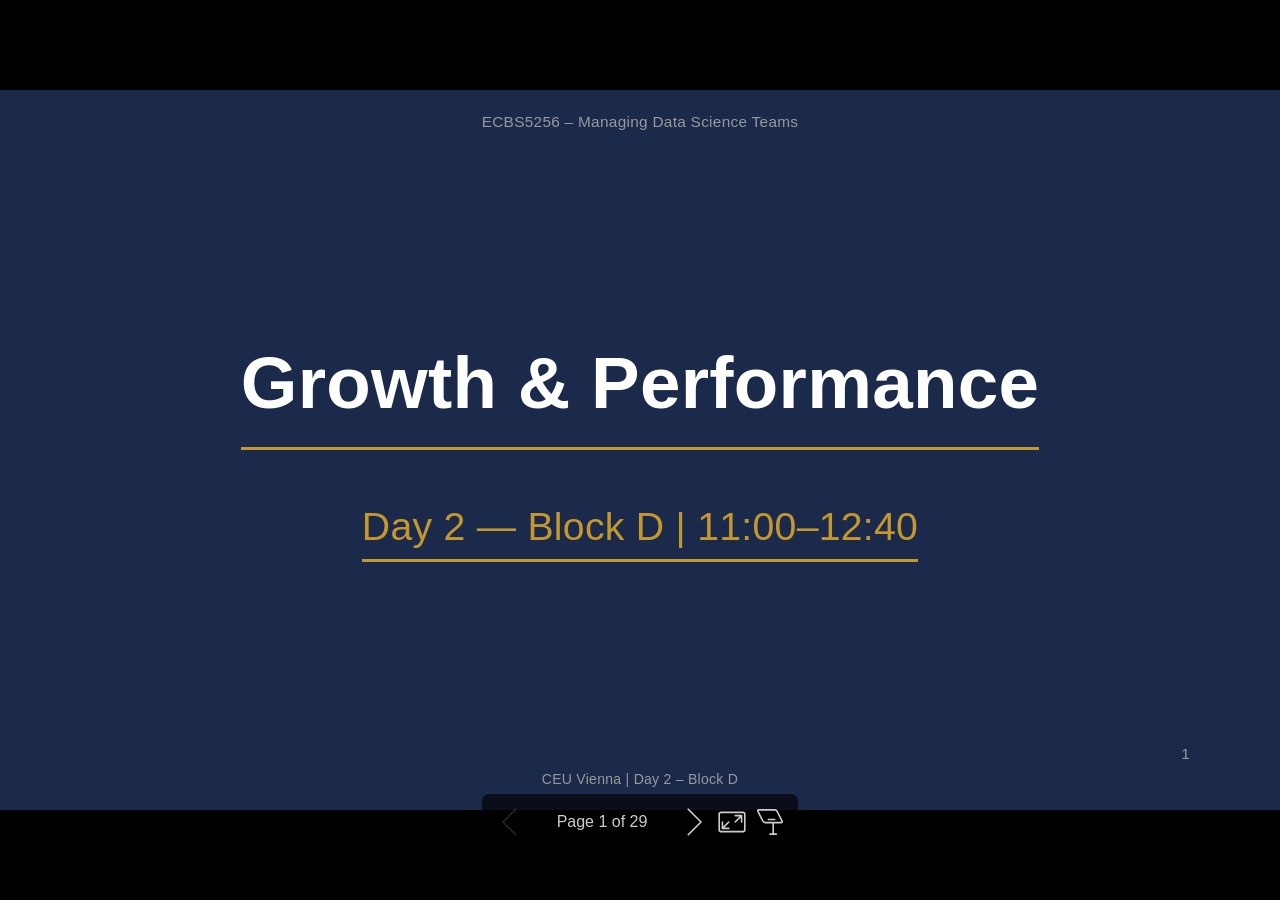
==== commit 20f03092: "Weave AI into exercises, add micro-draft and learner reflection AI integration (not a bolt-on — wove" ====
--- a/day-2/block-d-growth/slides.html
+++ b/day-2/block-d-growth/slides.html
@@ -8,14 +8,14 @@
  * @size 16:9 1280px 720px
  * @size 4:3 960px 720px
  */div#\:\$p > svg > foreignObject > section [data-theme=light],div#\:\$p > svg > foreignObject > section{color-scheme:light}div#\:\$p > svg > foreignObject > section [data-theme=dark],div#\:\$p > svg > foreignObject > section:where(.invert){color-scheme:dark}div#\:\$p > svg > foreignObject > section{-ms-text-size-adjust:100%;-webkit-text-size-adjust:100%;background-color:var(--bgColor-default);color:var(--fgColor-default);font-family:-apple-system,BlinkMacSystemFont,Segoe UI,Noto Sans,Helvetica,Arial,sans-serif,Apple Color Emoji,Segoe UI Emoji;font-size:16px;line-height:1.5;margin:0;word-wrap:break-word}div#\:\$p > svg > foreignObject > section{--marpit-root-font-size:16px}div#\:\$p > svg > foreignObject > section :is(h1, marp-h1):hover .anchor .octicon-link:before,div#\:\$p > svg > foreignObject > section :is(h2, marp-h2):hover .anchor .octicon-link:before,div#\:\$p > svg > foreignObject > section :is(h3, marp-h3):hover .anchor .octicon-link:before,div#\:\$p > svg > foreignObject > section :is(h4, marp-h4):hover .anchor .octicon-link:before,div#\:\$p > svg > foreignObject > section :is(h5, marp-h5):hover .anchor .octicon-link:before,div#\:\$p > svg > foreignObject > section :is(h6, marp-h6):hover .anchor .octicon-link:before{background-color:currentColor;content:" ";display:inline-block;height:16px;-webkit-mask-image:url('data:image/svg+xml;charset=utf-8,<svg xmlns="http://www.w3.org/2000/svg" aria-hidden="true" viewBox="0 0 16 16"><path fill-rule="evenodd" d="M7.775 3.275a.75.75 0 0 0 1.06 1.06l1.25-1.25a2 2 0 1 1 2.83 2.83l-2.5 2.5a2 2 0 0 1-2.83 0 .75.75 0 0 0-1.06 1.06 3.5 3.5 0 0 0 4.95 0l2.5-2.5a3.5 3.5 0 0 0-4.95-4.95zm-4.69 9.64a2 2 0 0 1 0-2.83l2.5-2.5a2 2 0 0 1 2.83 0 .75.75 0 0 0 1.06-1.06 3.5 3.5 0 0 0-4.95 0l-2.5 2.5a3.5 3.5 0 0 0 4.95 4.95l1.25-1.25a.75.75 0 0 0-1.06-1.06l-1.25 1.25a2 2 0 0 1-2.83 0"/></svg>');mask-image:url('data:image/svg+xml;charset=utf-8,<svg xmlns="http://www.w3.org/2000/svg" aria-hidden="true" viewBox="0 0 16 16"><path fill-rule="evenodd" d="M7.775 3.275a.75.75 0 0 0 1.06 1.06l1.25-1.25a2 2 0 1 1 2.83 2.83l-2.5 2.5a2 2 0 0 1-2.83 0 .75.75 0 0 0-1.06 1.06 3.5 3.5 0 0 0 4.95 0l2.5-2.5a3.5 3.5 0 0 0-4.95-4.95zm-4.69 9.64a2 2 0 0 1 0-2.83l2.5-2.5a2 2 0 0 1 2.83 0 .75.75 0 0 0 1.06-1.06 3.5 3.5 0 0 0-4.95 0l-2.5 2.5a3.5 3.5 0 0 0 4.95 4.95l1.25-1.25a.75.75 0 0 0-1.06-1.06l-1.25 1.25a2 2 0 0 1-2.83 0"/></svg>');width:16px}div#\:\$p > svg > foreignObject > section details,div#\:\$p > svg > foreignObject > section figcaption,div#\:\$p > svg > foreignObject > section figure{display:block}div#\:\$p > svg > foreignObject > section summary{display:list-item}div#\:\$p > svg > foreignObject > section [hidden]{display:none!important}div#\:\$p > svg > foreignObject > section a{background-color:transparent;color:var(--fgColor-accent);text-decoration:none}div#\:\$p > svg > foreignObject > section abbr[title]{border-bottom:none;-webkit-text-decoration:underline dotted;text-decoration:underline dotted}div#\:\$p > svg > foreignObject > section b,div#\:\$p > svg > foreignObject > section strong{font-weight:var(--base-text-weight-semibold, 600)}div#\:\$p > svg > foreignObject > section dfn{font-style:italic}div#\:\$p > svg > foreignObject > section :is(h1, marp-h1){border-bottom:1px solid var(--borderColor-muted);font-size:2em;font-weight:var(--base-text-weight-semibold, 600);margin:.67em 0;padding-bottom:.3em}div#\:\$p > svg > foreignObject > section mark{background-color:var(--bgColor-attention-muted);color:var(--fgColor-default)}div#\:\$p > svg > foreignObject > section small{font-size:90%}div#\:\$p > svg > foreignObject > section sub,div#\:\$p > svg > foreignObject > section sup{font-size:75%;line-height:0;position:relative;vertical-align:baseline}div#\:\$p > svg > foreignObject > section sub{bottom:-.25em}div#\:\$p > svg > foreignObject > section sup{top:-.5em}div#\:\$p > svg > foreignObject > section img{border-style:none;box-sizing:content-box;max-width:100%}div#\:\$p > svg > foreignObject > section code,div#\:\$p > svg > foreignObject > section kbd,div#\:\$p > svg > foreignObject > section :is(pre, marp-pre),div#\:\$p > svg > foreignObject > section samp{font-family:monospace;font-size:1em}div#\:\$p > svg > foreignObject > section figure{margin:1em var(--base-size-40)}div#\:\$p > svg > foreignObject > section hr{background:transparent;background-color:var(--borderColor-default);border:0;box-sizing:content-box;height:.25em;margin:var(--base-size-24) 0;overflow:hidden;padding:0}div#\:\$p > svg > foreignObject > section input{font:inherit;font-family:inherit;font-size:inherit;line-height:inherit;margin:0;overflow:visible}div#\:\$p > svg > foreignObject > section [type=button],div#\:\$p > svg > foreignObject > section [type=reset],div#\:\$p > svg > foreignObject > section [type=submit]{-webkit-appearance:button;-moz-appearance:button;appearance:button}div#\:\$p > svg > foreignObject > section [type=checkbox],div#\:\$p > svg > foreignObject > section [type=radio]{box-sizing:border-box;padding:0}div#\:\$p > svg > foreignObject > section [type=number]::-webkit-inner-spin-button,div#\:\$p > svg > foreignObject > section [type=number]::-webkit-outer-spin-button{height:auto}div#\:\$p > svg > foreignObject > section [type=search]::-webkit-search-cancel-button,div#\:\$p > svg > foreignObject > section [type=search]::-webkit-search-decoration{-webkit-appearance:none;appearance:none}div#\:\$p > svg > foreignObject > section ::-webkit-input-placeholder{color:inherit;opacity:.54}div#\:\$p > svg > foreignObject > section ::-webkit-file-upload-button{-webkit-appearance:button;appearance:button;font:inherit}div#\:\$p > svg > foreignObject > section a:hover{text-decoration:underline}div#\:\$p > svg > foreignObject > section ::-moz-placeholder{color:var(--fgColor-muted);opacity:1}div#\:\$p > svg > foreignObject > section ::placeholder{color:var(--fgColor-muted);opacity:1}div#\:\$p > svg > foreignObject > section hr:after,div#\:\$p > svg > foreignObject > section hr:before{content:"";display:table}div#\:\$p > svg > foreignObject > section hr:after{clear:both}div#\:\$p > svg > foreignObject > section table{border-collapse:collapse;border-spacing:0;display:block;font-variant:tabular-nums;max-width:100%;overflow:auto;width:-moz-max-content;width:max-content}div#\:\$p > svg > foreignObject > section td,div#\:\$p > svg > foreignObject > section th{padding:0}div#\:\$p > svg > foreignObject > section details summary{cursor:pointer}div#\:\$p > svg > foreignObject > section [role=button]:focus,div#\:\$p > svg > foreignObject > section a:focus,div#\:\$p > svg > foreignObject > section input[type=checkbox]:focus,div#\:\$p > svg > foreignObject > section input[type=radio]:focus{box-shadow:none;outline:2px solid var(--focus-outlineColor);outline-offset:-2px}div#\:\$p > svg > foreignObject > section [role=button]:focus:not(:focus-visible),div#\:\$p > svg > foreignObject > section a:focus:not(:focus-visible),div#\:\$p > svg > foreignObject > section input[type=checkbox]:focus:not(:focus-visible),div#\:\$p > svg > foreignObject > section input[type=radio]:focus:not(:focus-visible){outline:1px solid transparent}div#\:\$p > svg > foreignObject > section [role=button]:focus-visible,div#\:\$p > svg > foreignObject > section a:focus-visible,div#\:\$p > svg > foreignObject > section input[type=checkbox]:focus-visible,div#\:\$p > svg > foreignObject > section input[type=radio]:focus-visible{box-shadow:none;outline:2px solid var(--focus-outlineColor);outline-offset:-2px}div#\:\$p > svg > foreignObject > section a:not([class]):focus,div#\:\$p > svg > foreignObject > section a:not([class]):focus-visible,div#\:\$p > svg > foreignObject > section input[type=checkbox]:focus,div#\:\$p > svg > foreignObject > section input[type=checkbox]:focus-visible,div#\:\$p > svg > foreignObject > section input[type=radio]:focus,div#\:\$p > svg > foreignObject > section input[type=radio]:focus-visible{outline-offset:0}div#\:\$p > svg > foreignObject > section kbd{background-color:var(--bgColor-muted);border-bottom-color:var(--borderColor-neutral-muted);border:1px solid var(--borderColor-neutral-muted);border-radius:6px;box-shadow:inset 0 -1px 0 var(--borderColor-neutral-muted);color:var(--fgColor-default);display:inline-block;font:11px var(--fontStack-monospace, ui-monospace, SFMono-Regular, SF Mono, Menlo, Consolas, Liberation Mono, monospace);line-height:10px;padding:var(--base-size-4);vertical-align:middle}div#\:\$p > svg > foreignObject > section :is(h1, marp-h1),div#\:\$p > svg > foreignObject > section :is(h2, marp-h2),div#\:\$p > svg > foreignObject > section :is(h3, marp-h3),div#\:\$p > svg > foreignObject > section :is(h4, marp-h4),div#\:\$p > svg > foreignObject > section :is(h5, marp-h5),div#\:\$p > svg > foreignObject > section :is(h6, marp-h6){font-weight:var(--base-text-weight-semibold, 600);line-height:1.25;margin-bottom:var(--base-size-16);margin-top:var(--base-size-24)}div#\:\$p > svg > foreignObject > section :is(h2, marp-h2){border-bottom:1px solid var(--borderColor-muted);font-size:1.5em;padding-bottom:.3em}div#\:\$p > svg > foreignObject > section :is(h2, marp-h2),div#\:\$p > svg > foreignObject > section :is(h3, marp-h3){font-weight:var(--base-text-weight-semibold, 600)}div#\:\$p > svg > foreignObject > section :is(h3, marp-h3){font-size:1.25em}div#\:\$p > svg > foreignObject > section :is(h4, marp-h4){font-size:1em}div#\:\$p > svg > foreignObject > section :is(h4, marp-h4),div#\:\$p > svg > foreignObject > section :is(h5, marp-h5){font-weight:var(--base-text-weight-semibold, 600)}div#\:\$p > svg > foreignObject > section :is(h5, marp-h5){font-size:.875em}div#\:\$p > svg > foreignObject > section :is(h6, marp-h6){color:var(--fgColor-muted);font-size:.85em;font-weight:var(--base-text-weight-semibold, 600)}div#\:\$p > svg > foreignObject > section p{margin-bottom:10px;margin-top:0}div#\:\$p > svg > foreignObject > section blockquote{border-left:.25em solid var(--borderColor-default);color:var(--fgColor-muted);margin:0;padding:0 1em}div#\:\$p > svg > foreignObject > section ol,div#\:\$p > svg > foreignObject > section ul{margin-bottom:0;margin-top:0;padding-left:2em}div#\:\$p > svg > foreignObject > section ol ol,div#\:\$p > svg > foreignObject > section ul ol{list-style-type:lower-roman}div#\:\$p > svg > foreignObject > section ol ol ol,div#\:\$p > svg > foreignObject > section ol ul ol,div#\:\$p > svg > foreignObject > section ul ol ol,div#\:\$p > svg > foreignObject > section ul ul ol{list-style-type:lower-alpha}div#\:\$p > svg > foreignObject > section dd{margin-left:0}div#\:\$p > svg > foreignObject > section code,div#\:\$p > svg > foreignObject > section :is(pre, marp-pre),div#\:\$p > svg > foreignObject > section samp,div#\:\$p > svg > foreignObject > section tt{font-family:var(--fontStack-monospace, ui-monospace, SFMono-Regular, SF Mono, Menlo, Consolas, Liberation Mono, monospace);font-size:12px}div#\:\$p > svg > foreignObject > section :is(pre, marp-pre){margin-bottom:0;margin-top:0;word-wrap:normal}div#\:\$p > svg > foreignObject > section .octicon{display:inline-block;fill:currentColor;overflow:visible!important;vertical-align:text-bottom}div#\:\$p > svg > foreignObject > section input::-webkit-inner-spin-button,div#\:\$p > svg > foreignObject > section input::-webkit-outer-spin-button{-webkit-appearance:none;appearance:none;margin:0}div#\:\$p > svg > foreignObject > section .mr-2{margin-right:var(--base-size-8, 8px)!important}div#\:\$p > svg > foreignObject > section:after,div#\:\$p > svg > foreignObject > section:before{display:table}div#\:\$p > svg > foreignObject > section:after{clear:both}div#\:\$p > svg > foreignObject > section>:first-child{margin-top:0!important}div#\:\$p > svg > foreignObject > section>:last-child{margin-bottom:0!important}div#\:\$p > svg > foreignObject > section a:not([href]){color:inherit;text-decoration:none}div#\:\$p > svg > foreignObject > section .absent{color:var(--fgColor-danger)}div#\:\$p > svg > foreignObject > section .anchor{float:left;line-height:1;margin-left:-20px;padding-right:var(--base-size-4)}div#\:\$p > svg > foreignObject > section .anchor:focus{outline:none}div#\:\$p > svg > foreignObject > section blockquote,div#\:\$p > svg > foreignObject > section details,div#\:\$p > svg > foreignObject > section dl,div#\:\$p > svg > foreignObject > section ol,div#\:\$p > svg > foreignObject > section p,div#\:\$p > svg > foreignObject > section :is(pre, marp-pre),div#\:\$p > svg > foreignObject > section table,div#\:\$p > svg > foreignObject > section ul{margin-bottom:var(--base-size-16);margin-top:0}div#\:\$p > svg > foreignObject > section blockquote>:first-child{margin-top:0}div#\:\$p > svg > foreignObject > section blockquote>:last-child{margin-bottom:0}div#\:\$p > svg > foreignObject > section :is(h1, marp-h1) .octicon-link,div#\:\$p > svg > foreignObject > section :is(h2, marp-h2) .octicon-link,div#\:\$p > svg > foreignObject > section :is(h3, marp-h3) .octicon-link,div#\:\$p > svg > foreignObject > section :is(h4, marp-h4) .octicon-link,div#\:\$p > svg > foreignObject > section :is(h5, marp-h5) .octicon-link,div#\:\$p > svg > foreignObject > section :is(h6, marp-h6) .octicon-link{color:var(--fgColor-default);vertical-align:middle;visibility:hidden}div#\:\$p > svg > foreignObject > section :is(h1, marp-h1):hover .anchor,div#\:\$p > svg > foreignObject > section :is(h2, marp-h2):hover .anchor,div#\:\$p > svg > foreignObject > section :is(h3, marp-h3):hover .anchor,div#\:\$p > svg > foreignObject > section :is(h4, marp-h4):hover .anchor,div#\:\$p > svg > foreignObject > section :is(h5, marp-h5):hover .anchor,div#\:\$p > svg > foreignObject > section :is(h6, marp-h6):hover .anchor{text-decoration:none}div#\:\$p > svg > foreignObject > section :is(h1, marp-h1):hover .anchor .octicon-link,div#\:\$p > svg > foreignObject > section :is(h2, marp-h2):hover .anchor .octicon-link,div#\:\$p > svg > foreignObject > section :is(h3, marp-h3):hover .anchor .octicon-link,div#\:\$p > svg > foreignObject > section :is(h4, marp-h4):hover .anchor .octicon-link,div#\:\$p > svg > foreignObject > section :is(h5, marp-h5):hover .anchor .octicon-link,div#\:\$p > svg > foreignObject > section :is(h6, marp-h6):hover .anchor .octicon-link{visibility:visible}div#\:\$p > svg > foreignObject > section :is(h1, marp-h1) code,div#\:\$p > svg > foreignObject > section :is(h1, marp-h1) tt,div#\:\$p > svg > foreignObject > section :is(h2, marp-h2) code,div#\:\$p > svg > foreignObject > section :is(h2, marp-h2) tt,div#\:\$p > svg > foreignObject > section :is(h3, marp-h3) code,div#\:\$p > svg > foreignObject > section :is(h3, marp-h3) tt,div#\:\$p > svg > foreignObject > section :is(h4, marp-h4) code,div#\:\$p > svg > foreignObject > section :is(h4, marp-h4) tt,div#\:\$p > svg > foreignObject > section :is(h5, marp-h5) code,div#\:\$p > svg > foreignObject > section :is(h5, marp-h5) tt,div#\:\$p > svg > foreignObject > section :is(h6, marp-h6) code,div#\:\$p > svg > foreignObject > section :is(h6, marp-h6) tt{font-size:inherit;padding:0 .2em}div#\:\$p > svg > foreignObject > section summary :is(h1, marp-h1),div#\:\$p > svg > foreignObject > section summary :is(h2, marp-h2),div#\:\$p > svg > foreignObject > section summary :is(h3, marp-h3),div#\:\$p > svg > foreignObject > section summary :is(h4, marp-h4),div#\:\$p > svg > foreignObject > section summary :is(h5, marp-h5),div#\:\$p > svg > foreignObject > section summary :is(h6, marp-h6){display:inline-block}div#\:\$p > svg > foreignObject > section summary :is(h1, marp-h1) .anchor,div#\:\$p > svg > foreignObject > section summary :is(h2, marp-h2) .anchor,div#\:\$p > svg > foreignObject > section summary :is(h3, marp-h3) .anchor,div#\:\$p > svg > foreignObject > section summary :is(h4, marp-h4) .anchor,div#\:\$p > svg > foreignObject > section summary :is(h5, marp-h5) .anchor,div#\:\$p > svg > foreignObject > section summary :is(h6, marp-h6) .anchor{margin-left:-40px}div#\:\$p > svg > foreignObject > section summary :is(h1, marp-h1),div#\:\$p > svg > foreignObject > section summary :is(h2, marp-h2){border-bottom:0;padding-bottom:0}div#\:\$p > svg > foreignObject > section ol.no-list,div#\:\$p > svg > foreignObject > section ul.no-list{list-style-type:none;padding:0}div#\:\$p > svg > foreignObject > section ol[type="a s"]{list-style-type:lower-alpha}div#\:\$p > svg > foreignObject > section ol[type="A s"]{list-style-type:upper-alpha}div#\:\$p > svg > foreignObject > section ol[type="i s"]{list-style-type:lower-roman}div#\:\$p > svg > foreignObject > section ol[type="I s"]{list-style-type:upper-roman}div#\:\$p > svg > foreignObject > section div>ol:not([type]),div#\:\$p > svg > foreignObject > section ol[type="1"]{list-style-type:decimal}div#\:\$p > svg > foreignObject > section ol ol,div#\:\$p > svg > foreignObject > section ol ul,div#\:\$p > svg > foreignObject > section ul ol,div#\:\$p > svg > foreignObject > section ul ul{margin-bottom:0;margin-top:0}div#\:\$p > svg > foreignObject > section li>p{margin-top:var(--base-size-16)}div#\:\$p > svg > foreignObject > section li+li{margin-top:.25em}div#\:\$p > svg > foreignObject > section dl{padding:0}div#\:\$p > svg > foreignObject > section dl dt{font-size:1em;font-style:italic;font-weight:var(--base-text-weight-semibold, 600);margin-top:var(--base-size-16);padding:0}div#\:\$p > svg > foreignObject > section dl dd{margin-bottom:var(--base-size-16);padding:0 var(--base-size-16)}div#\:\$p > svg > foreignObject > section table th{font-weight:var(--base-text-weight-semibold, 600)}div#\:\$p > svg > foreignObject > section table td,div#\:\$p > svg > foreignObject > section table th{border:1px solid var(--borderColor-default);padding:6px 13px}div#\:\$p > svg > foreignObject > section table td>:last-child{margin-bottom:0}div#\:\$p > svg > foreignObject > section table tr{background-color:var(--bgColor-default);border-top:1px solid var(--borderColor-muted)}div#\:\$p > svg > foreignObject > section table tr:nth-child(2n){background-color:var(--bgColor-muted)}div#\:\$p > svg > foreignObject > section table img{background-color:transparent}div#\:\$p > svg > foreignObject > section img[align=right]{padding-left:20px}div#\:\$p > svg > foreignObject > section img[align=left]{padding-right:20px}div#\:\$p > svg > foreignObject > section .emoji{background-color:transparent;max-width:none;vertical-align:text-top}div#\:\$p > svg > foreignObject > section :is(span, marp-span).frame,div#\:\$p > svg > foreignObject > section :is(span, marp-span).frame>:is(span, marp-span){display:block;overflow:hidden}div#\:\$p > svg > foreignObject > section :is(span, marp-span).frame>:is(span, marp-span){border:1px solid var(--borderColor-default);float:left;margin:13px 0 0;padding:7px;width:auto}div#\:\$p > svg > foreignObject > section :is(span, marp-span).frame :is(span, marp-span) img{display:block;float:left}div#\:\$p > svg > foreignObject > section :is(span, marp-span).frame :is(span, marp-span) :is(span, marp-span){clear:both;color:var(--fgColor-default);display:block;padding:5px 0 0}div#\:\$p > svg > foreignObject > section :is(span, marp-span).align-center{clear:both;display:block;overflow:hidden}div#\:\$p > svg > foreignObject > section :is(span, marp-span).align-center>:is(span, marp-span){display:block;margin:13px auto 0;overflow:hidden;text-align:center}div#\:\$p > svg > foreignObject > section :is(span, marp-span).align-center :is(span, marp-span) img{margin:0 auto;text-align:center}div#\:\$p > svg > foreignObject > section :is(span, marp-span).align-right{clear:both;display:block;overflow:hidden}div#\:\$p > svg > foreignObject > section :is(span, marp-span).align-right>:is(span, marp-span){display:block;margin:13px 0 0;overflow:hidden;text-align:right}div#\:\$p > svg > foreignObject > section :is(span, marp-span).align-right :is(span, marp-span) img{margin:0;text-align:right}div#\:\$p > svg > foreignObject > section :is(span, marp-span).float-left{display:block;float:left;margin-right:13px;overflow:hidden}div#\:\$p > svg > foreignObject > section :is(span, marp-span).float-left :is(span, marp-span){margin:13px 0 0}div#\:\$p > svg > foreignObject > section :is(span, marp-span).float-right{display:block;float:right;margin-left:13px;overflow:hidden}div#\:\$p > svg > foreignObject > section :is(span, marp-span).float-right>:is(span, marp-span){display:block;margin:13px auto 0;overflow:hidden;text-align:right}div#\:\$p > svg > foreignObject > section code,div#\:\$p > svg > foreignObject > section tt{background-color:var(--bgColor-neutral-muted);border-radius:6px;font-size:85%;margin:0;padding:.2em .4em;white-space:break-spaces}div#\:\$p > svg > foreignObject > section code br,div#\:\$p > svg > foreignObject > section tt br{display:none}div#\:\$p > svg > foreignObject > section del code{text-decoration:inherit}div#\:\$p > svg > foreignObject > section samp{font-size:85%}div#\:\$p > svg > foreignObject > section :is(pre, marp-pre) code{font-size:100%}div#\:\$p > svg > foreignObject > section :is(pre, marp-pre)>code{background:transparent;border:0;margin:0;padding:0;white-space:pre;word-break:normal}div#\:\$p > svg > foreignObject > section .highlight{margin-bottom:var(--base-size-16)}div#\:\$p > svg > foreignObject > section .highlight :is(pre, marp-pre){margin-bottom:0;word-break:normal}div#\:\$p > svg > foreignObject > section :is(pre, marp-pre){background-color:var(--bgColor-muted);border-radius:6px;color:var(--fgColor-default);font-size:85%;line-height:1.45;overflow:auto;padding:var(--base-size-16)}div#\:\$p > svg > foreignObject > section :is(pre, marp-pre) code,div#\:\$p > svg > foreignObject > section :is(pre, marp-pre) tt{display:inline;line-height:inherit;margin:0;max-width:auto;overflow:visible;padding:0;word-wrap:normal;background-color:transparent;border:0}div#\:\$p > svg > foreignObject > section .csv-data td,div#\:\$p > svg > foreignObject > section .csv-data th{font-size:12px;line-height:1;overflow:hidden;padding:5px;text-align:left;white-space:nowrap}div#\:\$p > svg > foreignObject > section .csv-data .blob-num{background:var(--bgColor-default);border:0;padding:10px var(--base-size-8) 9px;text-align:right}div#\:\$p > svg > foreignObject > section .csv-data tr{border-top:0}div#\:\$p > svg > foreignObject > section .csv-data th{background:var(--bgColor-muted);border-top:0;font-weight:var(--base-text-weight-semibold, 600)}div#\:\$p > svg > foreignObject > section [data-footnote-ref]:before{content:"["}div#\:\$p > svg > foreignObject > section [data-footnote-ref]:after{content:"]"}div#\:\$p > svg > foreignObject > section .footnotes{border-top:1px solid var(--borderColor-default);color:var(--fgColor-muted);font-size:12px}div#\:\$p > svg > foreignObject > section div#\:\$p > svg > foreignObject > section section.footnotes{--marpit-root-font-size:12px}div#\:\$p > svg > foreignObject > section .footnotes ol,div#\:\$p > svg > foreignObject > section .footnotes ol ul{padding-left:var(--base-size-16)}div#\:\$p > svg > foreignObject > section .footnotes ol ul{display:inline-block;margin-top:var(--base-size-16)}div#\:\$p > svg > foreignObject > section .footnotes li{position:relative}div#\:\$p > svg > foreignObject > section .footnotes li:target:before{border:2px solid var(--borderColor-accent-emphasis);border-radius:6px;bottom:calc(var(--base-size-8)*-1);content:"";left:calc(var(--base-size-24)*-1);pointer-events:none;position:absolute;right:calc(var(--base-size-8)*-1);top:calc(var(--base-size-8)*-1)}div#\:\$p > svg > foreignObject > section .footnotes li:target{color:var(--fgColor-default)}div#\:\$p > svg > foreignObject > section .footnotes .data-footnote-backref g-emoji{font-family:monospace}div#\:\$p > svg > foreignObject > section body:has(:modal){padding-right:var(--dialog-scrollgutter)!important}div#\:\$p > svg > foreignObject > section .pl-c{color:var(--color-prettylights-syntax-comment)}div#\:\$p > svg > foreignObject > section .pl-c1,div#\:\$p > svg > foreignObject > section .pl-s .pl-v{color:var(--color-prettylights-syntax-constant)}div#\:\$p > svg > foreignObject > section .pl-e,div#\:\$p > svg > foreignObject > section .pl-en{color:var(--color-prettylights-syntax-entity)}div#\:\$p > svg > foreignObject > section .pl-s .pl-s1,div#\:\$p > svg > foreignObject > section .pl-smi{color:var(--color-prettylights-syntax-storage-modifier-import)}div#\:\$p > svg > foreignObject > section .pl-ent{color:var(--color-prettylights-syntax-entity-tag)}div#\:\$p > svg > foreignObject > section .pl-k{color:var(--color-prettylights-syntax-keyword)}div#\:\$p > svg > foreignObject > section .pl-pds,div#\:\$p > svg > foreignObject > section .pl-s,div#\:\$p > svg > foreignObject > section .pl-s .pl-pse .pl-s1,div#\:\$p > svg > foreignObject > section .pl-sr,div#\:\$p > svg > foreignObject > section .pl-sr .pl-cce,div#\:\$p > svg > foreignObject > section .pl-sr .pl-sra,div#\:\$p > svg > foreignObject > section .pl-sr .pl-sre{color:var(--color-prettylights-syntax-string)}div#\:\$p > svg > foreignObject > section .pl-smw,div#\:\$p > svg > foreignObject > section .pl-v{color:var(--color-prettylights-syntax-variable)}div#\:\$p > svg > foreignObject > section .pl-bu{color:var(--color-prettylights-syntax-brackethighlighter-unmatched)}div#\:\$p > svg > foreignObject > section .pl-ii{background-color:var(--color-prettylights-syntax-invalid-illegal-bg);color:var(--color-prettylights-syntax-invalid-illegal-text)}div#\:\$p > svg > foreignObject > section .pl-c2{background-color:var(--color-prettylights-syntax-carriage-return-bg);color:var(--color-prettylights-syntax-carriage-return-text)}div#\:\$p > svg > foreignObject > section .pl-sr .pl-cce{color:var(--color-prettylights-syntax-string-regexp);font-weight:700}div#\:\$p > svg > foreignObject > section .pl-ml{color:var(--color-prettylights-syntax-markup-list)}div#\:\$p > svg > foreignObject > section .pl-mh,div#\:\$p > svg > foreignObject > section .pl-mh .pl-en,div#\:\$p > svg > foreignObject > section .pl-ms{color:var(--color-prettylights-syntax-markup-heading);font-weight:700}div#\:\$p > svg > foreignObject > section .pl-mi{color:var(--color-prettylights-syntax-markup-italic);font-style:italic}div#\:\$p > svg > foreignObject > section .pl-mb{color:var(--color-prettylights-syntax-markup-bold);font-weight:700}div#\:\$p > svg > foreignObject > section .pl-md{background-color:var(--color-prettylights-syntax-markup-deleted-bg);color:var(--color-prettylights-syntax-markup-deleted-text)}div#\:\$p > svg > foreignObject > section .pl-mi1{background-color:var(--color-prettylights-syntax-markup-inserted-bg);color:var(--color-prettylights-syntax-markup-inserted-text)}div#\:\$p > svg > foreignObject > section .pl-mc{background-color:var(--color-prettylights-syntax-markup-changed-bg);color:var(--color-prettylights-syntax-markup-changed-text)}div#\:\$p > svg > foreignObject > section .pl-mi2{background-color:var(--color-prettylights-syntax-markup-ignored-bg);color:var(--color-prettylights-syntax-markup-ignored-text)}div#\:\$p > svg > foreignObject > section .pl-mdr{color:var(--color-prettylights-syntax-meta-diff-range);font-weight:700}div#\:\$p > svg > foreignObject > section .pl-ba{color:var(--color-prettylights-syntax-brackethighlighter-angle)}div#\:\$p > svg > foreignObject > section .pl-sg{color:var(--color-prettylights-syntax-sublimelinter-gutter-mark)}div#\:\$p > svg > foreignObject > section .pl-corl{color:var(--color-prettylights-syntax-constant-other-reference-link);text-decoration:underline}div#\:\$p > svg > foreignObject > section [role=button]:focus:not(:focus-visible),div#\:\$p > svg > foreignObject > section [role=tabpanel][tabindex="0"]:focus:not(:focus-visible),div#\:\$p > svg > foreignObject > section a:focus:not(:focus-visible),div#\:\$p > svg > foreignObject > section button:focus:not(:focus-visible),div#\:\$p > svg > foreignObject > section summary:focus:not(:focus-visible){box-shadow:none;outline:none}div#\:\$p > svg > foreignObject > section [tabindex="0"]:focus:not(:focus-visible),div#\:\$p > svg > foreignObject > section details-dialog:focus:not(:focus-visible){outline:none}div#\:\$p > svg > foreignObject > section g-emoji{display:inline-block;font-family:Apple Color Emoji,Segoe UI Emoji,Segoe UI Symbol;font-size:1em;font-style:normal!important;font-weight:var(--base-text-weight-normal, 400);line-height:1;min-width:1ch;vertical-align:-.075em}div#\:\$p > svg > foreignObject > section g-emoji img{height:1em;width:1em}div#\:\$p > svg > foreignObject > section .task-list-item{list-style-type:none}div#\:\$p > svg > foreignObject > section .task-list-item label{font-weight:var(--base-text-weight-normal, 400)}div#\:\$p > svg > foreignObject > section .task-list-item.enabled label{cursor:pointer}div#\:\$p > svg > foreignObject > section .task-list-item+.task-list-item{margin-top:var(--base-size-4)}div#\:\$p > svg > foreignObject > section .task-list-item .handle{display:none}div#\:\$p > svg > foreignObject > section .task-list-item-checkbox{margin:0 .2em .25em -1.4em;vertical-align:middle}div#\:\$p > svg > foreignObject > section ul:dir(rtl) .task-list-item-checkbox{margin:0 -1.6em .25em .2em}div#\:\$p > svg > foreignObject > section ol:dir(rtl) .task-list-item-checkbox{margin:0 -1.6em .25em .2em}div#\:\$p > svg > foreignObject > section .contains-task-list:focus-within .task-list-item-convert-container,div#\:\$p > svg > foreignObject > section .contains-task-list:hover .task-list-item-convert-container{display:block;height:24px;overflow:visible;width:auto;clip:auto}div#\:\$p > svg > foreignObject > section ::-webkit-calendar-picker-indicator{filter:invert(50%)}div#\:\$p > svg > foreignObject > section .markdown-alert{border-left:.25em solid var(--borderColor-default);color:inherit;margin-bottom:var(--base-size-16);padding:var(--base-size-8) var(--base-size-16)}div#\:\$p > svg > foreignObject > section .markdown-alert>:first-child{margin-top:0}div#\:\$p > svg > foreignObject > section .markdown-alert>:last-child{margin-bottom:0}div#\:\$p > svg > foreignObject > section .markdown-alert .markdown-alert-title{align-items:center;display:flex;font-weight:var(--base-text-weight-medium, 500);line-height:1}div#\:\$p > svg > foreignObject > section .markdown-alert.markdown-alert-note{border-left-color:var(--borderColor-accent-emphasis)}div#\:\$p > svg > foreignObject > section .markdown-alert.markdown-alert-note .markdown-alert-title{color:var(--fgColor-accent)}div#\:\$p > svg > foreignObject > section .markdown-alert.markdown-alert-important{border-left-color:var(--borderColor-done-emphasis)}div#\:\$p > svg > foreignObject > section .markdown-alert.markdown-alert-important .markdown-alert-title{color:var(--fgColor-done)}div#\:\$p > svg > foreignObject > section .markdown-alert.markdown-alert-warning{border-left-color:var(--borderColor-attention-emphasis)}div#\:\$p > svg > foreignObject > section .markdown-alert.markdown-alert-warning .markdown-alert-title{color:var(--fgColor-attention)}div#\:\$p > svg > foreignObject > section .markdown-alert.markdown-alert-tip{border-left-color:var(--borderColor-success-emphasis)}div#\:\$p > svg > foreignObject > section .markdown-alert.markdown-alert-tip .markdown-alert-title{color:var(--fgColor-success)}div#\:\$p > svg > foreignObject > section .markdown-alert.markdown-alert-caution{border-left-color:var(--borderColor-danger-emphasis)}div#\:\$p > svg > foreignObject > section .markdown-alert.markdown-alert-caution .markdown-alert-title{color:var(--fgColor-danger)}div#\:\$p > svg > foreignObject > section>:first-child>.heading-element:first-child{margin-top:0!important}div#\:\$p > svg > foreignObject > section .highlight :is(pre, marp-pre):has(+.zeroclipboard-container){min-height:52px}div#\:\$p > svg > foreignObject > section :is(h1, marp-h1){color:var(--h1-color);font-size:1.6em}div#\:\$p > svg > foreignObject > section :is(h1, marp-h1),div#\:\$p > svg > foreignObject > section :is(h2, marp-h2){border-bottom:none}div#\:\$p > svg > foreignObject > section :is(h2, marp-h2){font-size:1.3em}div#\:\$p > svg > foreignObject > section :is(h3, marp-h3){font-size:1.1em}div#\:\$p > svg > foreignObject > section :is(h4, marp-h4){font-size:1.05em}div#\:\$p > svg > foreignObject > section :is(h5, marp-h5){font-size:1em}div#\:\$p > svg > foreignObject > section :is(h6, marp-h6){font-size:.9em}div#\:\$p > svg > foreignObject > section :is(h1, marp-h1) strong,div#\:\$p > svg > foreignObject > section :is(h2, marp-h2) strong,div#\:\$p > svg > foreignObject > section :is(h3, marp-h3) strong,div#\:\$p > svg > foreignObject > section :is(h4, marp-h4) strong,div#\:\$p > svg > foreignObject > section :is(h5, marp-h5) strong,div#\:\$p > svg > foreignObject > section :is(h6, marp-h6) strong{color:var(--heading-strong-color);font-weight:inherit}div#\:\$p > svg > foreignObject > section :is(h1, marp-h1)::part(auto-scaling),div#\:\$p > svg > foreignObject > section :is(h2, marp-h2)::part(auto-scaling),div#\:\$p > svg > foreignObject > section :is(h3, marp-h3)::part(auto-scaling),div#\:\$p > svg > foreignObject > section :is(h4, marp-h4)::part(auto-scaling),div#\:\$p > svg > foreignObject > section :is(h5, marp-h5)::part(auto-scaling),div#\:\$p > svg > foreignObject > section :is(h6, marp-h6)::part(auto-scaling){max-height:563px}div#\:\$p > svg > foreignObject > section hr{height:0;padding-top:.25em}div#\:\$p > svg > foreignObject > section img{background-color:transparent}div#\:\$p > svg > foreignObject > section :is(pre, marp-pre){border:1px solid var(--borderColor-default);line-height:1.15;overflow:visible}div#\:\$p > svg > foreignObject > section :is(pre, marp-pre)::part(auto-scaling){max-height:529px}div#\:\$p > svg > foreignObject > section :is(pre, marp-pre) :where(.hljs){color:var(--color-prettylights-syntax-storage-modifier-import)}div#\:\$p > svg > foreignObject > section :is(pre, marp-pre) :where(.hljs-doctag),div#\:\$p > svg > foreignObject > section :is(pre, marp-pre) :where(.hljs-keyword),div#\:\$p > svg > foreignObject > section :is(pre, marp-pre) :where(.hljs-meta .hljs-keyword),div#\:\$p > svg > foreignObject > section :is(pre, marp-pre) :where(.hljs-template-tag),div#\:\$p > svg > foreignObject > section :is(pre, marp-pre) :where(.hljs-template-variable),div#\:\$p > svg > foreignObject > section :is(pre, marp-pre) :where(.hljs-type),div#\:\$p > svg > foreignObject > section :is(pre, marp-pre) :where(.hljs-variable.language_){color:var(--color-prettylights-syntax-keyword)}div#\:\$p > svg > foreignObject > section :is(pre, marp-pre) :where(.hljs-title),div#\:\$p > svg > foreignObject > section :is(pre, marp-pre) :where(.hljs-title.class_),div#\:\$p > svg > foreignObject > section :is(pre, marp-pre) :where(.hljs-title.class_.inherited__),div#\:\$p > svg > foreignObject > section :is(pre, marp-pre) :where(.hljs-title.function_){color:var(--color-prettylights-syntax-entity)}div#\:\$p > svg > foreignObject > section :is(pre, marp-pre) :where(.hljs-attr),div#\:\$p > svg > foreignObject > section :is(pre, marp-pre) :where(.hljs-attribute),div#\:\$p > svg > foreignObject > section :is(pre, marp-pre) :where(.hljs-literal),div#\:\$p > svg > foreignObject > section :is(pre, marp-pre) :where(.hljs-meta),div#\:\$p > svg > foreignObject > section :is(pre, marp-pre) :where(.hljs-number),div#\:\$p > svg > foreignObject > section :is(pre, marp-pre) :where(.hljs-operator),div#\:\$p > svg > foreignObject > section :is(pre, marp-pre) :where(.hljs-selector-attr),div#\:\$p > svg > foreignObject > section :is(pre, marp-pre) :where(.hljs-selector-class),div#\:\$p > svg > foreignObject > section :is(pre, marp-pre) :where(.hljs-selector-id),div#\:\$p > svg > foreignObject > section :is(pre, marp-pre) :where(.hljs-variable){color:var(--color-prettylights-syntax-constant)}div#\:\$p > svg > foreignObject > section :is(pre, marp-pre) :where(.hljs-meta .hljs-string),div#\:\$p > svg > foreignObject > section :is(pre, marp-pre) :where(.hljs-regexp),div#\:\$p > svg > foreignObject > section :is(pre, marp-pre) :where(.hljs-string){color:var(--color-prettylights-syntax-string)}div#\:\$p > svg > foreignObject > section :is(pre, marp-pre) :where(.hljs-built_in),div#\:\$p > svg > foreignObject > section :is(pre, marp-pre) :where(.hljs-symbol){color:var(--color-prettylights-syntax-variable)}div#\:\$p > svg > foreignObject > section :is(pre, marp-pre) :where(.hljs-code),div#\:\$p > svg > foreignObject > section :is(pre, marp-pre) :where(.hljs-comment),div#\:\$p > svg > foreignObject > section :is(pre, marp-pre) :where(.hljs-formula){color:var(--color-prettylights-syntax-comment)}div#\:\$p > svg > foreignObject > section :is(pre, marp-pre) :where(.hljs-name),div#\:\$p > svg > foreignObject > section :is(pre, marp-pre) :where(.hljs-quote),div#\:\$p > svg > foreignObject > section :is(pre, marp-pre) :where(.hljs-selector-pseudo),div#\:\$p > svg > foreignObject > section :is(pre, marp-pre) :where(.hljs-selector-tag){color:var(--color-prettylights-syntax-entity-tag)}div#\:\$p > svg > foreignObject > section :is(pre, marp-pre) :where(.hljs-subst){color:var(--color-prettylights-syntax-storage-modifier-import)}div#\:\$p > svg > foreignObject > section :is(pre, marp-pre) :where(.hljs-section){color:var(--color-prettylights-syntax-markup-heading);font-weight:700}div#\:\$p > svg > foreignObject > section :is(pre, marp-pre) :where(.hljs-bullet){color:var(--color-prettylights-syntax-markup-list)}div#\:\$p > svg > foreignObject > section :is(pre, marp-pre) :where(.hljs-emphasis){color:var(--color-prettylights-syntax-markup-italic);font-style:italic}div#\:\$p > svg > foreignObject > section :is(pre, marp-pre) :where(.hljs-strong){color:var(--color-prettylights-syntax-markup-bold);font-weight:700}div#\:\$p > svg > foreignObject > section :is(pre, marp-pre) :where(.hljs-addition){background-color:var(--color-prettylights-syntax-markup-inserted-bg);color:var(--color-prettylights-syntax-markup-inserted-text)}div#\:\$p > svg > foreignObject > section :is(pre, marp-pre) :where(.hljs-deletion){background-color:var(--color-prettylights-syntax-markup-deleted-bg);color:var(--color-prettylights-syntax-markup-deleted-text)}div#\:\$p > svg > foreignObject > section footer,div#\:\$p > svg > foreignObject > section header{color:var(--header-footer-color);font-size:18px;left:30px;margin:0;position:absolute}div#\:\$p > svg > foreignObject > section header{top:21px}div#\:\$p > svg > foreignObject > section footer{bottom:21px}div#\:\$p > svg > foreignObject > section{--h1-color:light-dark(#246, #cee7ff);--header-footer-color:light-dark(hsla(0,0%,40%,.75), hsla(0,0%,60%,.75));--heading-strong-color:light-dark(#48c, #7bf);--paginate-color:light-dark(#777, #999);--base-size-4:4px;--base-size-8:8px;--base-size-16:16px;--base-size-24:24px;--base-size-40:40px;align-items:stretch;display:block;flex-flow:column nowrap;font-size:29px;height:720px;padding:78.5px;place-content:safe center center;width:1280px}div#\:\$p > svg > foreignObject > section{--marpit-root-font-size:29px}div#\:\$p > svg > foreignObject > section>:last-child,div#\:\$p > svg > foreignObject > section[data-footer]>:nth-last-child(2){margin-bottom:0}div#\:\$p > svg > foreignObject > section>:first-child,div#\:\$p > svg > foreignObject > section>header:first-child+*{margin-top:0}div#\:\$p > svg > foreignObject > section:after{bottom:21px;color:var(--paginate-color);font-size:24px;padding:0;position:absolute;right:30px}div#\:\$p > svg > foreignObject > section:after{--marpit-root-font-size:24px}div#\:\$p > svg > foreignObject > section[data-color] :is(h1, marp-h1),div#\:\$p > svg > foreignObject > section[data-color] :is(h2, marp-h2),div#\:\$p > svg > foreignObject > section[data-color] :is(h3, marp-h3),div#\:\$p > svg > foreignObject > section[data-color] :is(h4, marp-h4),div#\:\$p > svg > foreignObject > section[data-color] :is(h5, marp-h5),div#\:\$p > svg > foreignObject > section[data-color] :is(h6, marp-h6){color:currentcolor}div#\:\$p > svg > foreignObject > :where(section){container-type:size}div#\:\$p > svg > foreignObject > section mjx-container[jax="SVG"]{direction:ltr}div#\:\$p > svg > foreignObject > section mjx-container[jax="SVG"] > svg{overflow:visible;min-height:1px;min-width:1px}div#\:\$p > svg > foreignObject > section mjx-container[jax="SVG"] > svg a{fill:blue;stroke:blue}div#\:\$p > svg > foreignObject > section mjx-container[jax="SVG"][display="true"]{display:block;text-align:center;margin:1em 0}div#\:\$p > svg > foreignObject > section mjx-container[jax="SVG"][display="true"][width="full"]{display:flex}div#\:\$p > svg > foreignObject > section mjx-container[jax="SVG"][justify="left"]{text-align:left}div#\:\$p > svg > foreignObject > section mjx-container[jax="SVG"][justify="right"]{text-align:right}div#\:\$p > svg > foreignObject > section g[data-mml-node="merror"] > g{fill:red;stroke:red}div#\:\$p > svg > foreignObject > section g[data-mml-node="merror"] > rect[data-background]{fill:yellow;stroke:none}div#\:\$p > svg > foreignObject > section g[data-mml-node="mtable"] > line[data-line], div#\:\$p > svg > foreignObject > section svg[data-table] > g > line[data-line]{stroke-width:70px;fill:none}div#\:\$p > svg > foreignObject > section g[data-mml-node="mtable"] > rect[data-frame], div#\:\$p > svg > foreignObject > section svg[data-table] > g > rect[data-frame]{stroke-width:70px;fill:none}div#\:\$p > svg > foreignObject > section g[data-mml-node="mtable"] > .mjx-dashed, div#\:\$p > svg > foreignObject > section svg[data-table] > g > .mjx-dashed{stroke-dasharray:140}div#\:\$p > svg > foreignObject > section g[data-mml-node="mtable"] > .mjx-dotted, div#\:\$p > svg > foreignObject > section svg[data-table] > g > .mjx-dotted{stroke-linecap:round;stroke-dasharray:0,140}div#\:\$p > svg > foreignObject > section g[data-mml-node="mtable"] > g > svg{overflow:visible}div#\:\$p > svg > foreignObject > section [jax="SVG"] mjx-tool{display:inline-block;position:relative;width:0;height:0}div#\:\$p > svg > foreignObject > section [jax="SVG"] mjx-tool > mjx-tip{position:absolute;top:0;left:0}div#\:\$p > svg > foreignObject > section mjx-tool > mjx-tip{display:inline-block;padding:.2em;border:1px solid #888;font-size:70%;background-color:#F8F8F8;color:black;box-shadow:2px 2px 5px #AAAAAA}div#\:\$p > svg > foreignObject > section g[data-mml-node="maction"][data-toggle]{cursor:pointer}div#\:\$p > svg > foreignObject > section mjx-status{display:block;position:fixed;left:1em;bottom:1em;min-width:25%;padding:.2em .4em;border:1px solid #888;font-size:90%;background-color:#F8F8F8;color:black}div#\:\$p > svg > foreignObject > section foreignObject[data-mjx-xml]{font-family:initial;line-height:normal;overflow:visible}div#\:\$p > svg > foreignObject > section mjx-container[jax="SVG"] path[data-c], div#\:\$p > svg > foreignObject > section mjx-container[jax="SVG"] use[data-c]{stroke-width:3}@media print{div#\:\$p > svg > foreignObject > section mjx-container[jax=SVG] path[data-c],div#\:\$p > svg > foreignObject > section mjx-container[jax=SVG] use[data-c]{stroke-width:0}}div#\:\$p > svg > foreignObject > section img[data-marp-twemoji]{background:transparent;height:1em;margin:0 .05em 0 .1em;vertical-align:-.1em;width:1em}div#\:\$p > svg > foreignObject > section{width:1280px;height:720px;padding:50px 60px;font-family:-apple-system, BlinkMacSystemFont, 'Segoe UI', Roboto, 'Helvetica Neue', Arial, sans-serif;font-size:28px;line-height:1.5;color:#333333;background-color:#FFFFFF;letter-spacing:0.01em;align-content:start}div#\:\$p > svg > foreignObject > section{--marpit-root-font-size: 28px}div#\:\$p > svg > foreignObject > section :is(h1, marp-h1){color:#1B2A4A;font-size:2.2em;font-weight:700;border-bottom:3px solid #C4972F;padding-bottom:0.25em;margin-bottom:0.6em}div#\:\$p > svg > foreignObject > section :is(h2, marp-h2){color:#1B2A4A;font-size:1.6em;font-weight:600;border-bottom:3px solid #C4972F;padding-bottom:0.2em;margin-bottom:0.5em}div#\:\$p > svg > foreignObject > section :is(h3, marp-h3){color:#1B2A4A;font-size:1.25em;font-weight:600;margin-bottom:0.4em}div#\:\$p > svg > foreignObject > section p{margin-bottom:0.6em}div#\:\$p > svg > foreignObject > section a{color:#C4972F;text-decoration:underline;text-underline-offset:2px}div#\:\$p > svg > foreignObject > section a:hover{color:#1B2A4A}div#\:\$p > svg > foreignObject > section strong{color:#1B2A4A}div#\:\$p > svg > foreignObject > section ul, div#\:\$p > svg > foreignObject > section ol{margin-left:0.4em;margin-bottom:0.6em}div#\:\$p > svg > foreignObject > section li{margin-bottom:0.3em}div#\:\$p > svg > foreignObject > section li::marker{color:#C4972F}div#\:\$p > svg > foreignObject > section blockquote{border-left:5px solid #C4972F;background-color:#F5F5F5;margin:1em 0;padding:0.8em 1.2em;border-radius:0 6px 6px 0;font-style:italic;color:#1B2A4A}div#\:\$p > svg > foreignObject > section blockquote p{margin:0}div#\:\$p > svg > foreignObject > section code{background-color:#F5F5F5;color:#1B2A4A;padding:0.15em 0.35em;border-radius:4px;font-size:0.9em;font-family:'SFMono-Regular', Consolas, 'Liberation Mono', Menlo, monospace}div#\:\$p > svg > foreignObject > section :is(pre, marp-pre){background-color:#F5F5F5;border:1px solid #E0E0E0;border-radius:6px;padding:1em 1.2em;margin:0.8em 0;overflow-x:auto}div#\:\$p > svg > foreignObject > section :is(pre, marp-pre) code{background-color:transparent;padding:0;font-size:0.82em;line-height:1.55}div#\:\$p > svg > foreignObject > section table{width:100%;border-collapse:collapse;margin:0.8em 0;font-size:0.9em}div#\:\$p > svg > foreignObject > section table thead th{background-color:#1B2A4A;color:#FFFFFF;font-weight:600;padding:0.6em 0.8em;text-align:left;border:1px solid #1B2A4A}div#\:\$p > svg > foreignObject > section table thead th strong{color:#FFFFFF}div#\:\$p > svg > foreignObject > section table tbody td{padding:0.5em 0.8em;border:1px solid #E0E0E0;color:#333333}div#\:\$p > svg > foreignObject > section table tbody tr:nth-child(odd){background-color:#FFFFFF}div#\:\$p > svg > foreignObject > section table tbody tr:nth-child(even){background-color:#F5F5F5}div#\:\$p > svg > foreignObject > section table tbody tr:hover{background-color:#EAE0CC}div#\:\$p > svg > foreignObject > section img{border-radius:4px}div#\:\$p > svg > foreignObject > section hr{border:none;border-top:2px solid #C4972F;margin:1.2em 0}div#\:\$p > svg > foreignObject > section::after{font-size:0.55em;color:#999999;padding:0 60px 24px 0}div#\:\$p > svg > foreignObject > section::after{--marpit-root-font-size: 0.55em}div#\:\$p > svg > foreignObject > section header{font-size:0.55em;color:#999999;font-weight:400;position:absolute;top:20px;left:60px;right:60px}div#\:\$p > svg > foreignObject > section footer{font-size:0.5em;color:#999999;position:absolute;bottom:20px;left:60px;right:60px}div#\:\$p > svg > foreignObject > section.title, div#\:\$p > svg > foreignObject > section.lead{display:flex;flex-direction:column;justify-content:center;align-items:center;text-align:center;background-color:#1B2A4A;color:#FFFFFF}div#\:\$p > svg > foreignObject > section.title :is(h1, marp-h1), div#\:\$p > svg > foreignObject > section.lead :is(h1, marp-h1){color:#FFFFFF;border-bottom-color:#C4972F;font-size:2.6em}div#\:\$p > svg > foreignObject > section.title :is(h2, marp-h2), div#\:\$p > svg > foreignObject > section.lead :is(h2, marp-h2){color:#C4972F;font-weight:400;font-size:1.4em;margin-top:0.2em}div#\:\$p > svg > foreignObject > section.title p, div#\:\$p > svg > foreignObject > section.lead p{color:#E0E0E0}div#\:\$p > svg > foreignObject > section.title a, div#\:\$p > svg > foreignObject > section.lead a{color:#C4972F}div#\:\$p > svg > foreignObject > section.divider{display:flex;flex-direction:column;justify-content:center;align-items:flex-start;background-color:#1B2A4A;color:#FFFFFF;padding-left:80px}div#\:\$p > svg > foreignObject > section.divider :is(h1, marp-h1){color:#FFFFFF;border-bottom:none;font-size:2.8em}div#\:\$p > svg > foreignObject > section.divider :is(h2, marp-h2){color:#C4972F;font-weight:400}div#\:\$p > svg > foreignObject > section.invert{background-color:#1B2A4A;color:#E0E0E0}div#\:\$p > svg > foreignObject > section.invert :is(h1, marp-h1), div#\:\$p > svg > foreignObject > section.invert :is(h2, marp-h2), div#\:\$p > svg > foreignObject > section.invert :is(h3, marp-h3){color:#FFFFFF}div#\:\$p > svg > foreignObject > section.invert :is(h1, marp-h1){border-bottom-color:#C4972F}div#\:\$p > svg > foreignObject > section.invert strong{color:#C4972F}div#\:\$p > svg > foreignObject > section.invert code{background-color:rgba(255, 255, 255, 0.1);color:#F5F5F5}div#\:\$p > svg > foreignObject > section.invert :is(pre, marp-pre){background-color:rgba(255, 255, 255, 0.08);border-color:rgba(255, 255, 255, 0.15)}div#\:\$p > svg > foreignObject > section.invert blockquote{background-color:rgba(255, 255, 255, 0.06);color:#E0E0E0}div#\:\$p > svg > foreignObject > section.invert table thead th{background-color:#C4972F;color:#FFFFFF;border-color:#C4972F}div#\:\$p > svg > foreignObject > section.invert table tbody td{border-color:rgba(255, 255, 255, 0.15);color:#E0E0E0}div#\:\$p > svg > foreignObject > section.invert table tbody tr:nth-child(odd){background-color:transparent}div#\:\$p > svg > foreignObject > section.invert table tbody tr:nth-child(even){background-color:rgba(255, 255, 255, 0.05)}div#\:\$p > svg > foreignObject > section.highlight{background-color:#C4972F;color:#FFFFFF}div#\:\$p > svg > foreignObject > section.highlight :is(h1, marp-h1), div#\:\$p > svg > foreignObject > section.highlight :is(h2, marp-h2), div#\:\$p > svg > foreignObject > section.highlight :is(h3, marp-h3){color:#FFFFFF}div#\:\$p > svg > foreignObject > section.highlight :is(h1, marp-h1){border-bottom-color:#FFFFFF}div#\:\$p > svg > foreignObject > section.highlight a{color:#1B2A4A}div#\:\$p > svg > foreignObject > section.highlight strong{color:#1B2A4A}div#\:\$p > svg > foreignObject > section.highlight blockquote{border-left-color:#FFFFFF;background-color:rgba(255, 255, 255, 0.15);color:#FFFFFF}div#\:\$p > svg > foreignObject > section .columns{display:grid;grid-template-columns:1fr 1fr;gap:2em;align-items:start}div#\:\$p > svg > foreignObject > section small{font-size:0.7em;color:#999999}div#\:\$p > svg > foreignObject > section.skip::before{content:"⛔ SKIP";position:absolute;top:16px;right:60px;background-color:#C0392B;color:#FFFFFF;font-size:0.5em;font-weight:700;padding:2px 12px;border-radius:4px;z-index:100;letter-spacing:0.05em}div#\:\$p > svg > foreignObject > section.skip::before{--marpit-root-font-size: 0.5em}div#\:\$p > svg > foreignObject > section.cut::before{content:"✂️ CUT IF BEHIND";position:absolute;top:16px;right:60px;background-color:#E67E22;color:#FFFFFF;font-size:0.5em;font-weight:700;padding:2px 12px;border-radius:4px;z-index:100;letter-spacing:0.05em}div#\:\$p > svg > foreignObject > section.cut::before{--marpit-root-font-size: 0.5em}div#\:\$p > svg > foreignObject > section[data-marpit-advanced-background="background"]{columns:initial!important;display:block!important;padding:0!important}div#\:\$p > svg > foreignObject > section[data-marpit-advanced-background="background"]::before, div#\:\$p > svg > foreignObject > section[data-marpit-advanced-background="background"]::after, div#\:\$p > svg > foreignObject > section[data-marpit-advanced-background="content"]::before, div#\:\$p > svg > foreignObject > section[data-marpit-advanced-background="content"]::after{display:none!important}div#\:\$p > svg > foreignObject > section[data-marpit-advanced-background="background"] > div[data-marpit-advanced-background-container]{all:initial;display:flex;flex-direction:row;height:100%;overflow:hidden;width:100%}div#\:\$p > svg > foreignObject > section[data-marpit-advanced-background="background"] > div[data-marpit-advanced-background-container][data-marpit-advanced-background-direction="vertical"]{flex-direction:column}div#\:\$p > svg > foreignObject > section[data-marpit-advanced-background="background"][data-marpit-advanced-background-split] > div[data-marpit-advanced-background-container]{width:var(--marpit-advanced-background-split, 50%)}div#\:\$p > svg > foreignObject > section[data-marpit-advanced-background="background"][data-marpit-advanced-background-split="right"] > div[data-marpit-advanced-background-container]{margin-left:calc(100% - var(--marpit-advanced-background-split, 50%))}div#\:\$p > svg > foreignObject > section[data-marpit-advanced-background="background"] > div[data-marpit-advanced-background-container] > figure{all:initial;background-position:center;background-repeat:no-repeat;background-size:cover;flex:auto;margin:0}div#\:\$p > svg > foreignObject > section[data-marpit-advanced-background="background"] > div[data-marpit-advanced-background-container] > figure > figcaption{position:absolute;border:0;clip:rect(0, 0, 0, 0);height:1px;margin:-1px;overflow:hidden;padding:0;white-space:nowrap;width:1px}div#\:\$p > svg > foreignObject > section[data-marpit-advanced-background="content"], div#\:\$p > svg > foreignObject > section[data-marpit-advanced-background="pseudo"]{background:transparent!important}div#\:\$p > svg > foreignObject > section[data-marpit-advanced-background="pseudo"], div#\:\$p > svg[data-marpit-svg] > foreignObject[data-marpit-advanced-background="pseudo"]{pointer-events:none!important}div#\:\$p > svg > foreignObject > section[data-marpit-advanced-background-split]{width:100%;height:100%}
-</style></head><body><div class="bespoke-marp-osc"><button data-bespoke-marp-osc="prev" tabindex="-1" title="Previous slide">Previous slide</button><span data-bespoke-marp-osc="page"></span><button data-bespoke-marp-osc="next" tabindex="-1" title="Next slide">Next slide</button><button data-bespoke-marp-osc="fullscreen" tabindex="-1" title="Toggle fullscreen (f)">Toggle fullscreen</button><button data-bespoke-marp-osc="presenter" tabindex="-1" title="Open presenter view (p)">Open presenter view</button></div><div id=":$p"><svg data-marpit-svg="" viewBox="0 0 1280 720"><foreignObject width="1280" height="720"><section id="1" data-paginate="true" data-header="ECBS5256 – Managing Data Science Teams" data-footer="CEU Vienna | Day 2 – Block D" data-class="title" data-theme="7dcbu0tg1p9zdwct9b8tidvv30k67yvegqb93rr8upt" lang="POSIX" class="title" data-marpit-pagination="1" style="--paginate:true;--header:ECBS5256 – Managing Data Science Teams;--footer:CEU Vienna | Day 2 – Block D;--class:title;--theme:7dcbu0tg1p9zdwct9b8tidvv30k67yvegqb93rr8upt;" data-marpit-pagination-total="28">
+</style></head><body><div class="bespoke-marp-osc"><button data-bespoke-marp-osc="prev" tabindex="-1" title="Previous slide">Previous slide</button><span data-bespoke-marp-osc="page"></span><button data-bespoke-marp-osc="next" tabindex="-1" title="Next slide">Next slide</button><button data-bespoke-marp-osc="fullscreen" tabindex="-1" title="Toggle fullscreen (f)">Toggle fullscreen</button><button data-bespoke-marp-osc="presenter" tabindex="-1" title="Open presenter view (p)">Open presenter view</button></div><div id=":$p"><svg data-marpit-svg="" viewBox="0 0 1280 720"><foreignObject width="1280" height="720"><section id="1" data-paginate="true" data-header="ECBS5256 – Managing Data Science Teams" data-footer="CEU Vienna | Day 2 – Block D" data-class="title" data-theme="kncm8ylvka9n3c8vs013mvnlhcl3nt2m2pzl3lrl8jh" lang="POSIX" class="title" data-marpit-pagination="1" style="--paginate:true;--header:ECBS5256 – Managing Data Science Teams;--footer:CEU Vienna | Day 2 – Block D;--class:title;--theme:kncm8ylvka9n3c8vs013mvnlhcl3nt2m2pzl3lrl8jh;" data-marpit-pagination-total="29">
 <header>ECBS5256 – Managing Data Science Teams</header>
 
 <h1 id="growth--performance">Growth &amp; Performance</h1>
 <h2 id="day-2--block-d--1100%E2%80%931240">Day 2 — Block D | 11:00–12:40</h2>
 <footer>CEU Vienna | Day 2 – Block D</footer>
 </section>
-</foreignObject></svg><svg data-marpit-svg="" viewBox="0 0 1280 720"><foreignObject width="1280" height="720"><section id="2" data-paginate="true" data-header="ECBS5256 – Managing Data Science Teams" data-footer="CEU Vienna | Day 2 – Block D" data-theme="7dcbu0tg1p9zdwct9b8tidvv30k67yvegqb93rr8upt" lang="POSIX" data-marpit-pagination="2" style="--paginate:true;--header:ECBS5256 – Managing Data Science Teams;--footer:CEU Vienna | Day 2 – Block D;--theme:7dcbu0tg1p9zdwct9b8tidvv30k67yvegqb93rr8upt;" data-marpit-pagination-total="28">
+</foreignObject></svg><svg data-marpit-svg="" viewBox="0 0 1280 720"><foreignObject width="1280" height="720"><section id="2" data-paginate="true" data-header="ECBS5256 – Managing Data Science Teams" data-footer="CEU Vienna | Day 2 – Block D" data-theme="kncm8ylvka9n3c8vs013mvnlhcl3nt2m2pzl3lrl8jh" lang="POSIX" data-marpit-pagination="2" style="--paginate:true;--header:ECBS5256 – Managing Data Science Teams;--footer:CEU Vienna | Day 2 – Block D;--theme:kncm8ylvka9n3c8vs013mvnlhcl3nt2m2pzl3lrl8jh;" data-marpit-pagination-total="29">
 <header>ECBS5256 – Managing Data Science Teams</header>
 
 <h2 id="learning-outcomes">Learning Outcomes</h2>
@@ -27,7 +27,7 @@
 </ul>
 <footer>CEU Vienna | Day 2 – Block D</footer>
 </section>
-</foreignObject></svg><svg data-marpit-svg="" viewBox="0 0 1280 720"><foreignObject width="1280" height="720"><section id="3" data-paginate="true" data-header="ECBS5256 – Managing Data Science Teams" data-footer="CEU Vienna | Day 2 – Block D" data-theme="7dcbu0tg1p9zdwct9b8tidvv30k67yvegqb93rr8upt" lang="POSIX" data-marpit-pagination="3" style="--paginate:true;--header:ECBS5256 – Managing Data Science Teams;--footer:CEU Vienna | Day 2 – Block D;--theme:7dcbu0tg1p9zdwct9b8tidvv30k67yvegqb93rr8upt;" data-marpit-pagination-total="28">
+</foreignObject></svg><svg data-marpit-svg="" viewBox="0 0 1280 720"><foreignObject width="1280" height="720"><section id="3" data-paginate="true" data-header="ECBS5256 – Managing Data Science Teams" data-footer="CEU Vienna | Day 2 – Block D" data-theme="kncm8ylvka9n3c8vs013mvnlhcl3nt2m2pzl3lrl8jh" lang="POSIX" data-marpit-pagination="3" style="--paginate:true;--header:ECBS5256 – Managing Data Science Teams;--footer:CEU Vienna | Day 2 – Block D;--theme:kncm8ylvka9n3c8vs013mvnlhcl3nt2m2pzl3lrl8jh;" data-marpit-pagination-total="29">
 <header>ECBS5256 – Managing Data Science Teams</header>
 
 <h2 id="welcome-back--where-we-are">Welcome Back — Where We Are</h2>
@@ -39,7 +39,7 @@
 </ul>
 <footer>CEU Vienna | Day 2 – Block D</footer>
 </section>
-</foreignObject></svg><svg data-marpit-svg="" viewBox="0 0 1280 720"><foreignObject width="1280" height="720"><section id="4" data-paginate="true" data-header="ECBS5256 – Managing Data Science Teams" data-footer="CEU Vienna | Day 2 – Block D" data-theme="7dcbu0tg1p9zdwct9b8tidvv30k67yvegqb93rr8upt" lang="POSIX" data-marpit-pagination="4" style="--paginate:true;--header:ECBS5256 – Managing Data Science Teams;--footer:CEU Vienna | Day 2 – Block D;--theme:7dcbu0tg1p9zdwct9b8tidvv30k67yvegqb93rr8upt;" data-marpit-pagination-total="28">
+</foreignObject></svg><svg data-marpit-svg="" viewBox="0 0 1280 720"><foreignObject width="1280" height="720"><section id="4" data-paginate="true" data-header="ECBS5256 – Managing Data Science Teams" data-footer="CEU Vienna | Day 2 – Block D" data-theme="kncm8ylvka9n3c8vs013mvnlhcl3nt2m2pzl3lrl8jh" lang="POSIX" data-marpit-pagination="4" style="--paginate:true;--header:ECBS5256 – Managing Data Science Teams;--footer:CEU Vienna | Day 2 – Block D;--theme:kncm8ylvka9n3c8vs013mvnlhcl3nt2m2pzl3lrl8jh;" data-marpit-pagination-total="29">
 <header>ECBS5256 – Managing Data Science Teams</header>
 
 <h2 id="welcome-back--where-we-are-1">Welcome Back — Where We Are</h2>
@@ -52,7 +52,7 @@
 <p><strong>The arc:</strong> Day 1 was about building the system. Day 2 is about running the system — people, feedback, and communication.</p>
 <footer>CEU Vienna | Day 2 – Block D</footer>
 </section>
-</foreignObject></svg><svg data-marpit-svg="" viewBox="0 0 1280 720"><foreignObject width="1280" height="720"><section id="5" data-paginate="true" data-header="ECBS5256 – Managing Data Science Teams" data-footer="CEU Vienna | Day 2 – Block D" data-theme="7dcbu0tg1p9zdwct9b8tidvv30k67yvegqb93rr8upt" lang="POSIX" data-marpit-pagination="5" style="--paginate:true;--header:ECBS5256 – Managing Data Science Teams;--footer:CEU Vienna | Day 2 – Block D;--theme:7dcbu0tg1p9zdwct9b8tidvv30k67yvegqb93rr8upt;" data-marpit-pagination-total="28">
+</foreignObject></svg><svg data-marpit-svg="" viewBox="0 0 1280 720"><foreignObject width="1280" height="720"><section id="5" data-paginate="true" data-header="ECBS5256 – Managing Data Science Teams" data-footer="CEU Vienna | Day 2 – Block D" data-theme="kncm8ylvka9n3c8vs013mvnlhcl3nt2m2pzl3lrl8jh" lang="POSIX" data-marpit-pagination="5" style="--paginate:true;--header:ECBS5256 – Managing Data Science Teams;--footer:CEU Vienna | Day 2 – Block D;--theme:kncm8ylvka9n3c8vs013mvnlhcl3nt2m2pzl3lrl8jh;" data-marpit-pagination-total="29">
 <header>ECBS5256 – Managing Data Science Teams</header>
 
 <h2 id="why-growth--performance-matter">Why Growth &amp; Performance Matter</h2>
@@ -65,7 +65,7 @@
 <p><strong>Growth isn't a perk — it's retention strategy.</strong></p>
 <footer>CEU Vienna | Day 2 – Block D</footer>
 </section>
-</foreignObject></svg><svg data-marpit-svg="" viewBox="0 0 1280 720"><foreignObject width="1280" height="720"><section id="6" data-paginate="true" data-header="ECBS5256 – Managing Data Science Teams" data-footer="CEU Vienna | Day 2 – Block D" data-theme="7dcbu0tg1p9zdwct9b8tidvv30k67yvegqb93rr8upt" lang="POSIX" data-marpit-pagination="6" style="--paginate:true;--header:ECBS5256 – Managing Data Science Teams;--footer:CEU Vienna | Day 2 – Block D;--theme:7dcbu0tg1p9zdwct9b8tidvv30k67yvegqb93rr8upt;" data-marpit-pagination-total="28">
+</foreignObject></svg><svg data-marpit-svg="" viewBox="0 0 1280 720"><foreignObject width="1280" height="720"><section id="6" data-paginate="true" data-header="ECBS5256 – Managing Data Science Teams" data-footer="CEU Vienna | Day 2 – Block D" data-theme="kncm8ylvka9n3c8vs013mvnlhcl3nt2m2pzl3lrl8jh" lang="POSIX" data-marpit-pagination="6" style="--paginate:true;--header:ECBS5256 – Managing Data Science Teams;--footer:CEU Vienna | Day 2 – Block D;--theme:kncm8ylvka9n3c8vs013mvnlhcl3nt2m2pzl3lrl8jh;" data-marpit-pagination-total="29">
 <header>ECBS5256 – Managing Data Science Teams</header>
 
 <h2 id="career-ladders-for-analytics">Career Ladders for Analytics</h2>
@@ -104,7 +104,7 @@
 <p><strong>Key insight:</strong> Moving from IC to management is not a promotion. It is a career change.</p>
 <footer>CEU Vienna | Day 2 – Block D</footer>
 </section>
-</foreignObject></svg><svg data-marpit-svg="" viewBox="0 0 1280 720"><foreignObject width="1280" height="720"><section id="7" data-paginate="true" data-header="ECBS5256 – Managing Data Science Teams" data-footer="CEU Vienna | Day 2 – Block D" data-theme="7dcbu0tg1p9zdwct9b8tidvv30k67yvegqb93rr8upt" lang="POSIX" data-marpit-pagination="7" style="--paginate:true;--header:ECBS5256 – Managing Data Science Teams;--footer:CEU Vienna | Day 2 – Block D;--theme:7dcbu0tg1p9zdwct9b8tidvv30k67yvegqb93rr8upt;" data-marpit-pagination-total="28">
+</foreignObject></svg><svg data-marpit-svg="" viewBox="0 0 1280 720"><foreignObject width="1280" height="720"><section id="7" data-paginate="true" data-header="ECBS5256 – Managing Data Science Teams" data-footer="CEU Vienna | Day 2 – Block D" data-theme="kncm8ylvka9n3c8vs013mvnlhcl3nt2m2pzl3lrl8jh" lang="POSIX" data-marpit-pagination="7" style="--paginate:true;--header:ECBS5256 – Managing Data Science Teams;--footer:CEU Vienna | Day 2 – Block D;--theme:kncm8ylvka9n3c8vs013mvnlhcl3nt2m2pzl3lrl8jh;" data-marpit-pagination-total="29">
 <header>ECBS5256 – Managing Data Science Teams</header>
 
 <h2 id="what-senior-actually-means">What &quot;Senior&quot; Actually Means</h2>
@@ -138,7 +138,7 @@
 </table>
 <footer>CEU Vienna | Day 2 – Block D</footer>
 </section>
-</foreignObject></svg><svg data-marpit-svg="" viewBox="0 0 1280 720"><foreignObject width="1280" height="720"><section id="8" data-paginate="true" data-header="ECBS5256 – Managing Data Science Teams" data-footer="CEU Vienna | Day 2 – Block D" data-theme="7dcbu0tg1p9zdwct9b8tidvv30k67yvegqb93rr8upt" lang="POSIX" data-marpit-pagination="8" style="--paginate:true;--header:ECBS5256 – Managing Data Science Teams;--footer:CEU Vienna | Day 2 – Block D;--theme:7dcbu0tg1p9zdwct9b8tidvv30k67yvegqb93rr8upt;" data-marpit-pagination-total="28">
+</foreignObject></svg><svg data-marpit-svg="" viewBox="0 0 1280 720"><foreignObject width="1280" height="720"><section id="8" data-paginate="true" data-header="ECBS5256 – Managing Data Science Teams" data-footer="CEU Vienna | Day 2 – Block D" data-theme="kncm8ylvka9n3c8vs013mvnlhcl3nt2m2pzl3lrl8jh" lang="POSIX" data-marpit-pagination="8" style="--paginate:true;--header:ECBS5256 – Managing Data Science Teams;--footer:CEU Vienna | Day 2 – Block D;--theme:kncm8ylvka9n3c8vs013mvnlhcl3nt2m2pzl3lrl8jh;" data-marpit-pagination-total="29">
 <header>ECBS5256 – Managing Data Science Teams</header>
 
 <h2 id="what-senior-actually-means-1">What &quot;Senior&quot; Actually Means</h2>
@@ -146,7 +146,7 @@
 <p>If you promote people to senior just because they've been around for four years, you devalue the title for everyone.</p>
 <footer>CEU Vienna | Day 2 – Block D</footer>
 </section>
-</foreignObject></svg><svg data-marpit-svg="" viewBox="0 0 1280 720"><foreignObject width="1280" height="720"><section id="9" data-paginate="true" data-header="ECBS5256 – Managing Data Science Teams" data-footer="CEU Vienna | Day 2 – Block D" data-theme="7dcbu0tg1p9zdwct9b8tidvv30k67yvegqb93rr8upt" lang="POSIX" data-marpit-pagination="9" style="--paginate:true;--header:ECBS5256 – Managing Data Science Teams;--footer:CEU Vienna | Day 2 – Block D;--theme:7dcbu0tg1p9zdwct9b8tidvv30k67yvegqb93rr8upt;" data-marpit-pagination-total="28">
+</foreignObject></svg><svg data-marpit-svg="" viewBox="0 0 1280 720"><foreignObject width="1280" height="720"><section id="9" data-paginate="true" data-header="ECBS5256 – Managing Data Science Teams" data-footer="CEU Vienna | Day 2 – Block D" data-theme="kncm8ylvka9n3c8vs013mvnlhcl3nt2m2pzl3lrl8jh" lang="POSIX" data-marpit-pagination="9" style="--paginate:true;--header:ECBS5256 – Managing Data Science Teams;--footer:CEU Vienna | Day 2 – Block D;--theme:kncm8ylvka9n3c8vs013mvnlhcl3nt2m2pzl3lrl8jh;" data-marpit-pagination-total="29">
 <header>ECBS5256 – Managing Data Science Teams</header>
 
 <h2 id="the-personal-growth-plan-pgp">The Personal Growth Plan (PGP)</h2>
@@ -184,7 +184,7 @@
 </table>
 <footer>CEU Vienna | Day 2 – Block D</footer>
 </section>
-</foreignObject></svg><svg data-marpit-svg="" viewBox="0 0 1280 720"><foreignObject width="1280" height="720"><section id="10" data-paginate="true" data-header="ECBS5256 – Managing Data Science Teams" data-footer="CEU Vienna | Day 2 – Block D" data-theme="7dcbu0tg1p9zdwct9b8tidvv30k67yvegqb93rr8upt" lang="POSIX" data-marpit-pagination="10" style="--paginate:true;--header:ECBS5256 – Managing Data Science Teams;--footer:CEU Vienna | Day 2 – Block D;--theme:7dcbu0tg1p9zdwct9b8tidvv30k67yvegqb93rr8upt;" data-marpit-pagination-total="28">
+</foreignObject></svg><svg data-marpit-svg="" viewBox="0 0 1280 720"><foreignObject width="1280" height="720"><section id="10" data-paginate="true" data-header="ECBS5256 – Managing Data Science Teams" data-footer="CEU Vienna | Day 2 – Block D" data-theme="kncm8ylvka9n3c8vs013mvnlhcl3nt2m2pzl3lrl8jh" lang="POSIX" data-marpit-pagination="10" style="--paginate:true;--header:ECBS5256 – Managing Data Science Teams;--footer:CEU Vienna | Day 2 – Block D;--theme:kncm8ylvka9n3c8vs013mvnlhcl3nt2m2pzl3lrl8jh;" data-marpit-pagination-total="29">
 <header>ECBS5256 – Managing Data Science Teams</header>
 
 <h2 id="pgp-structure">PGP Structure</h2>
@@ -200,7 +200,7 @@
 <p>The individual owns this document. You co-create it.</p>
 <footer>CEU Vienna | Day 2 – Block D</footer>
 </section>
-</foreignObject></svg><svg data-marpit-svg="" viewBox="0 0 1280 720"><foreignObject width="1280" height="720"><section id="11" data-paginate="true" data-header="ECBS5256 – Managing Data Science Teams" data-footer="CEU Vienna | Day 2 – Block D" data-theme="7dcbu0tg1p9zdwct9b8tidvv30k67yvegqb93rr8upt" lang="POSIX" data-marpit-pagination="11" style="--paginate:true;--header:ECBS5256 – Managing Data Science Teams;--footer:CEU Vienna | Day 2 – Block D;--theme:7dcbu0tg1p9zdwct9b8tidvv30k67yvegqb93rr8upt;" data-marpit-pagination-total="28">
+</foreignObject></svg><svg data-marpit-svg="" viewBox="0 0 1280 720"><foreignObject width="1280" height="720"><section id="11" data-paginate="true" data-header="ECBS5256 – Managing Data Science Teams" data-footer="CEU Vienna | Day 2 – Block D" data-theme="kncm8ylvka9n3c8vs013mvnlhcl3nt2m2pzl3lrl8jh" lang="POSIX" data-marpit-pagination="11" style="--paginate:true;--header:ECBS5256 – Managing Data Science Teams;--footer:CEU Vienna | Day 2 – Block D;--theme:kncm8ylvka9n3c8vs013mvnlhcl3nt2m2pzl3lrl8jh;" data-marpit-pagination-total="29">
 <header>ECBS5256 – Managing Data Science Teams</header>
 
 <h2 id="the-sbi-model--feedback-that-lands">The SBI Model — Feedback That Lands</h2>
@@ -233,7 +233,7 @@
 <p><strong>Why SBI works:</strong> It separates observation from judgment. You're not saying &quot;you're sloppy.&quot; You're describing a specific behavior and its consequence.</p>
 <footer>CEU Vienna | Day 2 – Block D</footer>
 </section>
-</foreignObject></svg><svg data-marpit-svg="" viewBox="0 0 1280 720"><foreignObject width="1280" height="720"><section id="12" data-paginate="true" data-header="ECBS5256 – Managing Data Science Teams" data-footer="CEU Vienna | Day 2 – Block D" data-theme="7dcbu0tg1p9zdwct9b8tidvv30k67yvegqb93rr8upt" lang="POSIX" data-marpit-pagination="12" style="--paginate:true;--header:ECBS5256 – Managing Data Science Teams;--footer:CEU Vienna | Day 2 – Block D;--theme:7dcbu0tg1p9zdwct9b8tidvv30k67yvegqb93rr8upt;" data-marpit-pagination-total="28">
+</foreignObject></svg><svg data-marpit-svg="" viewBox="0 0 1280 720"><foreignObject width="1280" height="720"><section id="12" data-paginate="true" data-header="ECBS5256 – Managing Data Science Teams" data-footer="CEU Vienna | Day 2 – Block D" data-theme="kncm8ylvka9n3c8vs013mvnlhcl3nt2m2pzl3lrl8jh" lang="POSIX" data-marpit-pagination="12" style="--paginate:true;--header:ECBS5256 – Managing Data Science Teams;--footer:CEU Vienna | Day 2 – Block D;--theme:kncm8ylvka9n3c8vs013mvnlhcl3nt2m2pzl3lrl8jh;" data-marpit-pagination-total="29">
 <header>ECBS5256 – Managing Data Science Teams</header>
 
 <h2 id="radical-candor--anti-patterns">Radical Candor + Anti-Patterns</h2>
@@ -262,7 +262,7 @@
 <p><strong>Anti-patterns:</strong> The Feedback Sandwich (people ignore the bread). Delayed feedback (half-life). &quot;Be more strategic&quot; (fortune cookie, not feedback).</p>
 <footer>CEU Vienna | Day 2 – Block D</footer>
 </section>
-</foreignObject></svg><svg data-marpit-svg="" viewBox="0 0 1280 720"><foreignObject width="1280" height="720"><section id="13" data-paginate="true" data-header="ECBS5256 – Managing Data Science Teams" data-footer="CEU Vienna | Day 2 – Block D" data-theme="7dcbu0tg1p9zdwct9b8tidvv30k67yvegqb93rr8upt" lang="POSIX" data-marpit-pagination="13" style="--paginate:true;--header:ECBS5256 – Managing Data Science Teams;--footer:CEU Vienna | Day 2 – Block D;--theme:7dcbu0tg1p9zdwct9b8tidvv30k67yvegqb93rr8upt;" data-marpit-pagination-total="28">
+</foreignObject></svg><svg data-marpit-svg="" viewBox="0 0 1280 720"><foreignObject width="1280" height="720"><section id="13" data-paginate="true" data-header="ECBS5256 – Managing Data Science Teams" data-footer="CEU Vienna | Day 2 – Block D" data-theme="kncm8ylvka9n3c8vs013mvnlhcl3nt2m2pzl3lrl8jh" lang="POSIX" data-marpit-pagination="13" style="--paginate:true;--header:ECBS5256 – Managing Data Science Teams;--footer:CEU Vienna | Day 2 – Block D;--theme:kncm8ylvka9n3c8vs013mvnlhcl3nt2m2pzl3lrl8jh;" data-marpit-pagination-total="29">
 <header>ECBS5256 – Managing Data Science Teams</header>
 
 <h2 id="the-manager-log">The Manager Log</h2>
@@ -270,7 +270,7 @@
 <p><strong>The goal: no surprises at review time.</strong> When review season comes, you have 50 weeks of evidence instead of vague impressions.</p>
 <footer>CEU Vienna | Day 2 – Block D</footer>
 </section>
-</foreignObject></svg><svg data-marpit-svg="" viewBox="0 0 1280 720"><foreignObject width="1280" height="720"><section id="14" data-paginate="true" data-header="ECBS5256 – Managing Data Science Teams" data-footer="CEU Vienna | Day 2 – Block D" data-theme="7dcbu0tg1p9zdwct9b8tidvv30k67yvegqb93rr8upt" lang="POSIX" data-marpit-pagination="14" style="--paginate:true;--header:ECBS5256 – Managing Data Science Teams;--footer:CEU Vienna | Day 2 – Block D;--theme:7dcbu0tg1p9zdwct9b8tidvv30k67yvegqb93rr8upt;" data-marpit-pagination-total="28">
+</foreignObject></svg><svg data-marpit-svg="" viewBox="0 0 1280 720"><foreignObject width="1280" height="720"><section id="14" data-paginate="true" data-header="ECBS5256 – Managing Data Science Teams" data-footer="CEU Vienna | Day 2 – Block D" data-theme="kncm8ylvka9n3c8vs013mvnlhcl3nt2m2pzl3lrl8jh" lang="POSIX" data-marpit-pagination="14" style="--paginate:true;--header:ECBS5256 – Managing Data Science Teams;--footer:CEU Vienna | Day 2 – Block D;--theme:kncm8ylvka9n3c8vs013mvnlhcl3nt2m2pzl3lrl8jh;" data-marpit-pagination-total="29">
 <header>ECBS5256 – Managing Data Science Teams</header>
 
 <h2 id="calibration-sessions">Calibration Sessions</h2>
@@ -283,7 +283,7 @@
 </ul>
 <footer>CEU Vienna | Day 2 – Block D</footer>
 </section>
-</foreignObject></svg><svg data-marpit-svg="" viewBox="0 0 1280 720"><foreignObject width="1280" height="720"><section id="15" data-paginate="true" data-header="ECBS5256 – Managing Data Science Teams" data-footer="CEU Vienna | Day 2 – Block D" data-theme="7dcbu0tg1p9zdwct9b8tidvv30k67yvegqb93rr8upt" lang="POSIX" data-marpit-pagination="15" style="--paginate:true;--header:ECBS5256 – Managing Data Science Teams;--footer:CEU Vienna | Day 2 – Block D;--theme:7dcbu0tg1p9zdwct9b8tidvv30k67yvegqb93rr8upt;" data-marpit-pagination-total="28">
+</foreignObject></svg><svg data-marpit-svg="" viewBox="0 0 1280 720"><foreignObject width="1280" height="720"><section id="15" data-paginate="true" data-header="ECBS5256 – Managing Data Science Teams" data-footer="CEU Vienna | Day 2 – Block D" data-theme="kncm8ylvka9n3c8vs013mvnlhcl3nt2m2pzl3lrl8jh" lang="POSIX" data-marpit-pagination="15" style="--paginate:true;--header:ECBS5256 – Managing Data Science Teams;--footer:CEU Vienna | Day 2 – Block D;--theme:kncm8ylvka9n3c8vs013mvnlhcl3nt2m2pzl3lrl8jh;" data-marpit-pagination-total="29">
 <header>ECBS5256 – Managing Data Science Teams</header>
 
 <h2 id="calibration-sessions-1">Calibration Sessions</h2>
@@ -295,7 +295,7 @@
 <p>The manager log is what makes this possible.</p>
 <footer>CEU Vienna | Day 2 – Block D</footer>
 </section>
-</foreignObject></svg><svg data-marpit-svg="" viewBox="0 0 1280 720"><foreignObject width="1280" height="720"><section id="16" data-paginate="true" data-header="ECBS5256 – Managing Data Science Teams" data-footer="CEU Vienna | Day 2 – Block D" data-class="cut" data-theme="7dcbu0tg1p9zdwct9b8tidvv30k67yvegqb93rr8upt" lang="POSIX" class="cut" data-marpit-pagination="16" style="--paginate:true;--header:ECBS5256 – Managing Data Science Teams;--footer:CEU Vienna | Day 2 – Block D;--class:cut;--theme:7dcbu0tg1p9zdwct9b8tidvv30k67yvegqb93rr8upt;" data-marpit-pagination-total="28">
+</foreignObject></svg><svg data-marpit-svg="" viewBox="0 0 1280 720"><foreignObject width="1280" height="720"><section id="16" data-paginate="true" data-header="ECBS5256 – Managing Data Science Teams" data-footer="CEU Vienna | Day 2 – Block D" data-class="cut" data-theme="kncm8ylvka9n3c8vs013mvnlhcl3nt2m2pzl3lrl8jh" lang="POSIX" class="cut" data-marpit-pagination="16" style="--paginate:true;--header:ECBS5256 – Managing Data Science Teams;--footer:CEU Vienna | Day 2 – Block D;--class:cut;--theme:kncm8ylvka9n3c8vs013mvnlhcl3nt2m2pzl3lrl8jh;" data-marpit-pagination-total="29">
 <header>ECBS5256 – Managing Data Science Teams</header>
 
 <h2 id="the-ethical-pip">The Ethical PIP</h2>
@@ -307,7 +307,7 @@
 </ol>
 <footer>CEU Vienna | Day 2 – Block D</footer>
 </section>
-</foreignObject></svg><svg data-marpit-svg="" viewBox="0 0 1280 720"><foreignObject width="1280" height="720"><section id="17" data-paginate="true" data-header="ECBS5256 – Managing Data Science Teams" data-footer="CEU Vienna | Day 2 – Block D" data-class="cut" data-theme="7dcbu0tg1p9zdwct9b8tidvv30k67yvegqb93rr8upt" lang="POSIX" class="cut" data-marpit-pagination="17" style="--paginate:true;--header:ECBS5256 – Managing Data Science Teams;--footer:CEU Vienna | Day 2 – Block D;--class:cut;--theme:7dcbu0tg1p9zdwct9b8tidvv30k67yvegqb93rr8upt;" data-marpit-pagination-total="28">
+</foreignObject></svg><svg data-marpit-svg="" viewBox="0 0 1280 720"><foreignObject width="1280" height="720"><section id="17" data-paginate="true" data-header="ECBS5256 – Managing Data Science Teams" data-footer="CEU Vienna | Day 2 – Block D" data-class="cut" data-theme="kncm8ylvka9n3c8vs013mvnlhcl3nt2m2pzl3lrl8jh" lang="POSIX" class="cut" data-marpit-pagination="17" style="--paginate:true;--header:ECBS5256 – Managing Data Science Teams;--footer:CEU Vienna | Day 2 – Block D;--class:cut;--theme:kncm8ylvka9n3c8vs013mvnlhcl3nt2m2pzl3lrl8jh;" data-marpit-pagination-total="29">
 <header>ECBS5256 – Managing Data Science Teams</header>
 
 <h2 id="the-ethical-pip-1">The Ethical PIP</h2>
@@ -319,14 +319,14 @@
 <p><strong>Before a PIP, ask:</strong> &quot;If this person's best friend were watching, would they say I've been fair?&quot;</p>
 <footer>CEU Vienna | Day 2 – Block D</footer>
 </section>
-</foreignObject></svg><svg data-marpit-svg="" viewBox="0 0 1280 720"><foreignObject width="1280" height="720"><section id="18" data-paginate="true" data-header="ECBS5256 – Managing Data Science Teams" data-footer="CEU Vienna | Day 2 – Block D" data-class="divider" data-theme="7dcbu0tg1p9zdwct9b8tidvv30k67yvegqb93rr8upt" lang="POSIX" class="divider" data-marpit-pagination="18" style="--paginate:true;--header:ECBS5256 – Managing Data Science Teams;--footer:CEU Vienna | Day 2 – Block D;--class:divider;--theme:7dcbu0tg1p9zdwct9b8tidvv30k67yvegqb93rr8upt;" data-marpit-pagination-total="28">
+</foreignObject></svg><svg data-marpit-svg="" viewBox="0 0 1280 720"><foreignObject width="1280" height="720"><section id="18" data-paginate="true" data-header="ECBS5256 – Managing Data Science Teams" data-footer="CEU Vienna | Day 2 – Block D" data-class="divider" data-theme="kncm8ylvka9n3c8vs013mvnlhcl3nt2m2pzl3lrl8jh" lang="POSIX" class="divider" data-marpit-pagination="18" style="--paginate:true;--header:ECBS5256 – Managing Data Science Teams;--footer:CEU Vienna | Day 2 – Block D;--class:divider;--theme:kncm8ylvka9n3c8vs013mvnlhcl3nt2m2pzl3lrl8jh;" data-marpit-pagination-total="29">
 <header>ECBS5256 – Managing Data Science Teams</header>
 
 <h2 id="activity-sbi-feedback-role-play">Activity: SBI Feedback Role-Play</h2>
 <h2 id="25-minutes--materialssbi-scenario-cardsmd">25 Minutes | <code>materials/sbi-scenario-cards.md</code></h2>
 <footer>CEU Vienna | Day 2 – Block D</footer>
 </section>
-</foreignObject></svg><svg data-marpit-svg="" viewBox="0 0 1280 720"><foreignObject width="1280" height="720"><section id="19" data-paginate="true" data-header="ECBS5256 – Managing Data Science Teams" data-footer="CEU Vienna | Day 2 – Block D" data-theme="7dcbu0tg1p9zdwct9b8tidvv30k67yvegqb93rr8upt" lang="POSIX" data-marpit-pagination="19" style="--paginate:true;--header:ECBS5256 – Managing Data Science Teams;--footer:CEU Vienna | Day 2 – Block D;--theme:7dcbu0tg1p9zdwct9b8tidvv30k67yvegqb93rr8upt;" data-marpit-pagination-total="28">
+</foreignObject></svg><svg data-marpit-svg="" viewBox="0 0 1280 720"><foreignObject width="1280" height="720"><section id="19" data-paginate="true" data-header="ECBS5256 – Managing Data Science Teams" data-footer="CEU Vienna | Day 2 – Block D" data-theme="kncm8ylvka9n3c8vs013mvnlhcl3nt2m2pzl3lrl8jh" lang="POSIX" data-marpit-pagination="19" style="--paginate:true;--header:ECBS5256 – Managing Data Science Teams;--footer:CEU Vienna | Day 2 – Block D;--theme:kncm8ylvka9n3c8vs013mvnlhcl3nt2m2pzl3lrl8jh;" data-marpit-pagination-total="29">
 <header>ECBS5256 – Managing Data Science Teams</header>
 
 <h2 id="activity-sbi-feedback-role-play-1">Activity: SBI Feedback Role-Play</h2>
@@ -339,7 +339,7 @@
 </ul>
 <footer>CEU Vienna | Day 2 – Block D</footer>
 </section>
-</foreignObject></svg><svg data-marpit-svg="" viewBox="0 0 1280 720"><foreignObject width="1280" height="720"><section id="20" data-paginate="true" data-header="ECBS5256 – Managing Data Science Teams" data-footer="CEU Vienna | Day 2 – Block D" data-theme="7dcbu0tg1p9zdwct9b8tidvv30k67yvegqb93rr8upt" lang="POSIX" data-marpit-pagination="20" style="--paginate:true;--header:ECBS5256 – Managing Data Science Teams;--footer:CEU Vienna | Day 2 – Block D;--theme:7dcbu0tg1p9zdwct9b8tidvv30k67yvegqb93rr8upt;" data-marpit-pagination-total="28">
+</foreignObject></svg><svg data-marpit-svg="" viewBox="0 0 1280 720"><foreignObject width="1280" height="720"><section id="20" data-paginate="true" data-header="ECBS5256 – Managing Data Science Teams" data-footer="CEU Vienna | Day 2 – Block D" data-theme="kncm8ylvka9n3c8vs013mvnlhcl3nt2m2pzl3lrl8jh" lang="POSIX" data-marpit-pagination="20" style="--paginate:true;--header:ECBS5256 – Managing Data Science Teams;--footer:CEU Vienna | Day 2 – Block D;--theme:kncm8ylvka9n3c8vs013mvnlhcl3nt2m2pzl3lrl8jh;" data-marpit-pagination-total="29">
 <header>ECBS5256 – Managing Data Science Teams</header>
 
 <h2 id="activity-sbi-feedback-role-play-2">Activity: SBI Feedback Role-Play</h2>
@@ -353,14 +353,14 @@
 <p><strong>Pick up your scenario cards. You have 25 minutes. Go.</strong></p>
 <footer>CEU Vienna | Day 2 – Block D</footer>
 </section>
-</foreignObject></svg><svg data-marpit-svg="" viewBox="0 0 1280 720"><foreignObject width="1280" height="720"><section id="21" data-paginate="true" data-header="ECBS5256 – Managing Data Science Teams" data-footer="CEU Vienna | Day 2 – Block D" data-class="divider" data-theme="7dcbu0tg1p9zdwct9b8tidvv30k67yvegqb93rr8upt" lang="POSIX" class="divider" data-marpit-pagination="21" style="--paginate:true;--header:ECBS5256 – Managing Data Science Teams;--footer:CEU Vienna | Day 2 – Block D;--class:divider;--theme:7dcbu0tg1p9zdwct9b8tidvv30k67yvegqb93rr8upt;" data-marpit-pagination-total="28">
+</foreignObject></svg><svg data-marpit-svg="" viewBox="0 0 1280 720"><foreignObject width="1280" height="720"><section id="21" data-paginate="true" data-header="ECBS5256 – Managing Data Science Teams" data-footer="CEU Vienna | Day 2 – Block D" data-class="divider" data-theme="kncm8ylvka9n3c8vs013mvnlhcl3nt2m2pzl3lrl8jh" lang="POSIX" class="divider" data-marpit-pagination="21" style="--paginate:true;--header:ECBS5256 – Managing Data Science Teams;--footer:CEU Vienna | Day 2 – Block D;--class:divider;--theme:kncm8ylvka9n3c8vs013mvnlhcl3nt2m2pzl3lrl8jh;" data-marpit-pagination-total="29">
 <header>ECBS5256 – Managing Data Science Teams</header>
 
 <h2 id="activity-mock-calibration">Activity: Mock Calibration</h2>
 <h2 id="20-minutes--materialscalibration-profilesmd">20 Minutes | <code>materials/calibration-profiles.md</code></h2>
 <footer>CEU Vienna | Day 2 – Block D</footer>
 </section>
-</foreignObject></svg><svg data-marpit-svg="" viewBox="0 0 1280 720"><foreignObject width="1280" height="720"><section id="22" data-paginate="true" data-header="ECBS5256 – Managing Data Science Teams" data-footer="CEU Vienna | Day 2 – Block D" data-theme="7dcbu0tg1p9zdwct9b8tidvv30k67yvegqb93rr8upt" lang="POSIX" data-marpit-pagination="22" style="--paginate:true;--header:ECBS5256 – Managing Data Science Teams;--footer:CEU Vienna | Day 2 – Block D;--theme:7dcbu0tg1p9zdwct9b8tidvv30k67yvegqb93rr8upt;" data-marpit-pagination-total="28">
+</foreignObject></svg><svg data-marpit-svg="" viewBox="0 0 1280 720"><foreignObject width="1280" height="720"><section id="22" data-paginate="true" data-header="ECBS5256 – Managing Data Science Teams" data-footer="CEU Vienna | Day 2 – Block D" data-theme="kncm8ylvka9n3c8vs013mvnlhcl3nt2m2pzl3lrl8jh" lang="POSIX" data-marpit-pagination="22" style="--paginate:true;--header:ECBS5256 – Managing Data Science Teams;--footer:CEU Vienna | Day 2 – Block D;--theme:kncm8ylvka9n3c8vs013mvnlhcl3nt2m2pzl3lrl8jh;" data-marpit-pagination-total="29">
 <header>ECBS5256 – Managing Data Science Teams</header>
 
 <h2 id="activity-mock-calibration-1">Activity: Mock Calibration</h2>
@@ -373,7 +373,7 @@
 </ul>
 <footer>CEU Vienna | Day 2 – Block D</footer>
 </section>
-</foreignObject></svg><svg data-marpit-svg="" viewBox="0 0 1280 720"><foreignObject width="1280" height="720"><section id="23" data-paginate="true" data-header="ECBS5256 – Managing Data Science Teams" data-footer="CEU Vienna | Day 2 – Block D" data-theme="7dcbu0tg1p9zdwct9b8tidvv30k67yvegqb93rr8upt" lang="POSIX" data-marpit-pagination="23" style="--paginate:true;--header:ECBS5256 – Managing Data Science Teams;--footer:CEU Vienna | Day 2 – Block D;--theme:7dcbu0tg1p9zdwct9b8tidvv30k67yvegqb93rr8upt;" data-marpit-pagination-total="28">
+</foreignObject></svg><svg data-marpit-svg="" viewBox="0 0 1280 720"><foreignObject width="1280" height="720"><section id="23" data-paginate="true" data-header="ECBS5256 – Managing Data Science Teams" data-footer="CEU Vienna | Day 2 – Block D" data-theme="kncm8ylvka9n3c8vs013mvnlhcl3nt2m2pzl3lrl8jh" lang="POSIX" data-marpit-pagination="23" style="--paginate:true;--header:ECBS5256 – Managing Data Science Teams;--footer:CEU Vienna | Day 2 – Block D;--theme:kncm8ylvka9n3c8vs013mvnlhcl3nt2m2pzl3lrl8jh;" data-marpit-pagination-total="29">
 <header>ECBS5256 – Managing Data Science Teams</header>
 
 <h2 id="activity-mock-calibration-2">Activity: Mock Calibration</h2>
@@ -384,7 +384,7 @@
 <p><strong>The discomfort is the point.</strong> Disagreement surfaces the assumptions that real calibration is designed to surface.</p>
 <footer>CEU Vienna | Day 2 – Block D</footer>
 </section>
-</foreignObject></svg><svg data-marpit-svg="" viewBox="0 0 1280 720"><foreignObject width="1280" height="720"><section id="24" data-paginate="true" data-header="ECBS5256 – Managing Data Science Teams" data-footer="CEU Vienna | Day 2 – Block D" data-theme="7dcbu0tg1p9zdwct9b8tidvv30k67yvegqb93rr8upt" lang="POSIX" data-marpit-pagination="24" style="--paginate:true;--header:ECBS5256 – Managing Data Science Teams;--footer:CEU Vienna | Day 2 – Block D;--theme:7dcbu0tg1p9zdwct9b8tidvv30k67yvegqb93rr8upt;" data-marpit-pagination-total="28">
+</foreignObject></svg><svg data-marpit-svg="" viewBox="0 0 1280 720"><foreignObject width="1280" height="720"><section id="24" data-paginate="true" data-header="ECBS5256 – Managing Data Science Teams" data-footer="CEU Vienna | Day 2 – Block D" data-theme="kncm8ylvka9n3c8vs013mvnlhcl3nt2m2pzl3lrl8jh" lang="POSIX" data-marpit-pagination="24" style="--paginate:true;--header:ECBS5256 – Managing Data Science Teams;--footer:CEU Vienna | Day 2 – Block D;--theme:kncm8ylvka9n3c8vs013mvnlhcl3nt2m2pzl3lrl8jh;" data-marpit-pagination-total="29">
 <header>ECBS5256 – Managing Data Science Teams</header>
 
 <h2 id="debrief">Debrief</h2>
@@ -400,7 +400,22 @@
 </ul>
 <footer>CEU Vienna | Day 2 – Block D</footer>
 </section>
-</foreignObject></svg><svg data-marpit-svg="" viewBox="0 0 1280 720"><foreignObject width="1280" height="720"><section id="25" data-paginate="true" data-header="ECBS5256 – Managing Data Science Teams" data-footer="CEU Vienna | Day 2 – Block D" data-theme="7dcbu0tg1p9zdwct9b8tidvv30k67yvegqb93rr8upt" lang="POSIX" data-marpit-pagination="25" style="--paginate:true;--header:ECBS5256 – Managing Data Science Teams;--footer:CEU Vienna | Day 2 – Block D;--theme:7dcbu0tg1p9zdwct9b8tidvv30k67yvegqb93rr8upt;" data-marpit-pagination-total="28">
+</foreignObject></svg><svg data-marpit-svg="" viewBox="0 0 1280 720"><foreignObject width="1280" height="720"><section id="25" data-paginate="true" data-header="ECBS5256 – Managing Data Science Teams" data-footer="CEU Vienna | Day 2 – Block D" data-theme="kncm8ylvka9n3c8vs013mvnlhcl3nt2m2pzl3lrl8jh" lang="POSIX" data-marpit-pagination="25" style="--paginate:true;--header:ECBS5256 – Managing Data Science Teams;--footer:CEU Vienna | Day 2 – Block D;--theme:kncm8ylvka9n3c8vs013mvnlhcl3nt2m2pzl3lrl8jh;" data-marpit-pagination-total="29">
+<header>ECBS5256 – Managing Data Science Teams</header>
+
+<h2 id="quick-draft-one-sbi-development-area">Quick Draft: One SBI Development Area</h2>
+<p><strong>5 minutes</strong> | Open <code>templates/performance-summary.md</code></p>
+<p>Pick <strong>one person</strong> you just calibrated. Write <strong>one development area</strong> using SBI:</p>
+<blockquote>
+<p><strong>Situation:</strong> [When/where did you observe this?]<br />
+<strong>Behavior:</strong> [What specifically did they do?]<br />
+<strong>Impact:</strong> [What was the consequence?]<br />
+<strong>Development recommendation:</strong> [What should they do differently?]</p>
+</blockquote>
+<p>This is the exact format your Performance Summary requires. You're practicing it now so it's not blank when you sit down to write.</p>
+<footer>CEU Vienna | Day 2 – Block D</footer>
+</section>
+</foreignObject></svg><svg data-marpit-svg="" viewBox="0 0 1280 720"><foreignObject width="1280" height="720"><section id="26" data-paginate="true" data-header="ECBS5256 – Managing Data Science Teams" data-footer="CEU Vienna | Day 2 – Block D" data-theme="kncm8ylvka9n3c8vs013mvnlhcl3nt2m2pzl3lrl8jh" lang="POSIX" data-marpit-pagination="26" style="--paginate:true;--header:ECBS5256 – Managing Data Science Teams;--footer:CEU Vienna | Day 2 – Block D;--theme:kncm8ylvka9n3c8vs013mvnlhcl3nt2m2pzl3lrl8jh;" data-marpit-pagination-total="29">
 <header>ECBS5256 – Managing Data Science Teams</header>
 
 <h2 id="key-takeaways">Key Takeaways</h2>
@@ -411,7 +426,7 @@
 </ul>
 <footer>CEU Vienna | Day 2 – Block D</footer>
 </section>
-</foreignObject></svg><svg data-marpit-svg="" viewBox="0 0 1280 720"><foreignObject width="1280" height="720"><section id="26" data-paginate="true" data-header="ECBS5256 – Managing Data Science Teams" data-footer="CEU Vienna | Day 2 – Block D" data-theme="7dcbu0tg1p9zdwct9b8tidvv30k67yvegqb93rr8upt" lang="POSIX" data-marpit-pagination="26" style="--paginate:true;--header:ECBS5256 – Managing Data Science Teams;--footer:CEU Vienna | Day 2 – Block D;--theme:7dcbu0tg1p9zdwct9b8tidvv30k67yvegqb93rr8upt;" data-marpit-pagination-total="28">
+</foreignObject></svg><svg data-marpit-svg="" viewBox="0 0 1280 720"><foreignObject width="1280" height="720"><section id="27" data-paginate="true" data-header="ECBS5256 – Managing Data Science Teams" data-footer="CEU Vienna | Day 2 – Block D" data-theme="kncm8ylvka9n3c8vs013mvnlhcl3nt2m2pzl3lrl8jh" lang="POSIX" data-marpit-pagination="27" style="--paginate:true;--header:ECBS5256 – Managing Data Science Teams;--footer:CEU Vienna | Day 2 – Block D;--theme:kncm8ylvka9n3c8vs013mvnlhcl3nt2m2pzl3lrl8jh;" data-marpit-pagination-total="29">
 <header>ECBS5256 – Managing Data Science Teams</header>
 
 <h2 id="key-takeaways-1">Key Takeaways</h2>
@@ -423,7 +438,7 @@
 <p><strong>These aren't just frameworks. They're commitments you make to the people who report to you.</strong></p>
 <footer>CEU Vienna | Day 2 – Block D</footer>
 </section>
-</foreignObject></svg><svg data-marpit-svg="" viewBox="0 0 1280 720"><foreignObject width="1280" height="720"><section id="27" data-paginate="true" data-header="ECBS5256 – Managing Data Science Teams" data-footer="CEU Vienna | Day 2 – Block D" data-class="divider" data-theme="7dcbu0tg1p9zdwct9b8tidvv30k67yvegqb93rr8upt" lang="POSIX" class="divider" data-marpit-pagination="27" style="--paginate:true;--header:ECBS5256 – Managing Data Science Teams;--footer:CEU Vienna | Day 2 – Block D;--class:divider;--theme:7dcbu0tg1p9zdwct9b8tidvv30k67yvegqb93rr8upt;" data-marpit-pagination-total="28">
+</foreignObject></svg><svg data-marpit-svg="" viewBox="0 0 1280 720"><foreignObject width="1280" height="720"><section id="28" data-paginate="true" data-header="ECBS5256 – Managing Data Science Teams" data-footer="CEU Vienna | Day 2 – Block D" data-class="divider" data-theme="kncm8ylvka9n3c8vs013mvnlhcl3nt2m2pzl3lrl8jh" lang="POSIX" class="divider" data-marpit-pagination="28" style="--paginate:true;--header:ECBS5256 – Managing Data Science Teams;--footer:CEU Vienna | Day 2 – Block D;--class:divider;--theme:kncm8ylvka9n3c8vs013mvnlhcl3nt2m2pzl3lrl8jh;" data-marpit-pagination-total="29">
 <header>ECBS5256 – Managing Data Science Teams</header>
 
 <h2 id="up-next-block-e">Up Next: Block E</h2>
@@ -431,7 +446,7 @@
 <h3 id="1330%E2%80%931510">13:30–15:10</h3>
 <footer>CEU Vienna | Day 2 – Block D</footer>
 </section>
-</foreignObject></svg><svg data-marpit-svg="" viewBox="0 0 1280 720"><foreignObject width="1280" height="720"><section id="28" data-paginate="true" data-header="ECBS5256 – Managing Data Science Teams" data-footer="CEU Vienna | Day 2 – Block D" data-theme="7dcbu0tg1p9zdwct9b8tidvv30k67yvegqb93rr8upt" lang="POSIX" data-marpit-pagination="28" style="--paginate:true;--header:ECBS5256 – Managing Data Science Teams;--footer:CEU Vienna | Day 2 – Block D;--theme:7dcbu0tg1p9zdwct9b8tidvv30k67yvegqb93rr8upt;" data-marpit-pagination-total="28">
+</foreignObject></svg><svg data-marpit-svg="" viewBox="0 0 1280 720"><foreignObject width="1280" height="720"><section id="29" data-paginate="true" data-header="ECBS5256 – Managing Data Science Teams" data-footer="CEU Vienna | Day 2 – Block D" data-theme="kncm8ylvka9n3c8vs013mvnlhcl3nt2m2pzl3lrl8jh" lang="POSIX" data-marpit-pagination="29" style="--paginate:true;--header:ECBS5256 – Managing Data Science Teams;--footer:CEU Vienna | Day 2 – Block D;--theme:kncm8ylvka9n3c8vs013mvnlhcl3nt2m2pzl3lrl8jh;" data-marpit-pagination-total="29">
 <header>ECBS5256 – Managing Data Science Teams</header>
 
 <h2 id="transition-to-block-e">Transition to Block E</h2>
@@ -444,5 +459,5 @@
 <footer>CEU Vienna | Day 2 – Block D</footer>
 </section>
 <script>!function(){"use strict";const t={h1:{proto:()=>HTMLHeadingElement,attrs:{role:"heading","aria-level":"1"},style:"display: block; font-size: 2em; margin-block-start: 0.67em; margin-block-end: 0.67em; margin-inline-start: 0px; margin-inline-end: 0px; font-weight: bold;"},h2:{proto:()=>HTMLHeadingElement,attrs:{role:"heading","aria-level":"2"},style:"display: block; font-size: 1.5em; margin-block-start: 0.83em; margin-block-end: 0.83em; margin-inline-start: 0px; margin-inline-end: 0px; font-weight: bold;"},h3:{proto:()=>HTMLHeadingElement,attrs:{role:"heading","aria-level":"3"},style:"display: block; font-size: 1.17em; margin-block-start: 1em; margin-block-end: 1em; margin-inline-start: 0px; margin-inline-end: 0px; font-weight: bold;"},h4:{proto:()=>HTMLHeadingElement,attrs:{role:"heading","aria-level":"4"},style:"display: block; margin-block-start: 1.33em; margin-block-end: 1.33em; margin-inline-start: 0px; margin-inline-end: 0px; font-weight: bold;"},h5:{proto:()=>HTMLHeadingElement,attrs:{role:"heading","aria-level":"5"},style:"display: block; font-size: 0.83em; margin-block-start: 1.67em; margin-block-end: 1.67em; margin-inline-start: 0px; margin-inline-end: 0px; font-weight: bold;"},h6:{proto:()=>HTMLHeadingElement,attrs:{role:"heading","aria-level":"6"},style:"display: block; font-size: 0.67em; margin-block-start: 2.33em; margin-block-end: 2.33em; margin-inline-start: 0px; margin-inline-end: 0px; font-weight: bold;"},span:{proto:()=>HTMLSpanElement},pre:{proto:()=>HTMLElement,style:"display: block; font-family: monospace; white-space: pre; margin: 1em 0; --marp-auto-scaling-white-space: pre;"}},e="data-marp-auto-scaling-wrapper",i="data-marp-auto-scaling-svg",n="data-marp-auto-scaling-container";class s extends HTMLElement{container;containerSize;containerObserver;svg;svgComputedStyle;svgPreserveAspectRatio="xMinYMid meet";wrapper;wrapperSize;wrapperObserver;constructor(){super();const t=t=>([e])=>{const{width:i,height:n}=e.contentRect;this[t]={width:i,height:n},this.updateSVGRect()};this.attachShadow({mode:"open"}),this.containerObserver=new ResizeObserver(t("containerSize")),this.wrapperObserver=new ResizeObserver((...e)=>{t("wrapperSize")(...e),this.flushSvgDisplay()})}static get observedAttributes(){return["data-downscale-only"]}connectedCallback(){this.shadowRoot.innerHTML=`\n<style>\n  svg[${i}] { display: block; width: 100%; height: auto; vertical-align: top; }\n  span[${n}] { display: table; white-space: var(--marp-auto-scaling-white-space, nowrap); width: max-content; }\n</style>\n<div ${e}>\n  <svg part="svg" ${i}>\n    <foreignObject><span ${n}><slot></slot></span></foreignObject>\n  </svg>\n</div>\n    `.split(/\n\s*/).join(""),this.wrapper=this.shadowRoot.querySelector(`div[${e}]`)??void 0;const t=this.svg;this.svg=this.wrapper?.querySelector(`svg[${i}]`)??void 0,this.svg!==t&&(this.svgComputedStyle=this.svg?window.getComputedStyle(this.svg):void 0),this.container=this.svg?.querySelector(`span[${n}]`)??void 0,this.observe()}disconnectedCallback(){this.svg=void 0,this.svgComputedStyle=void 0,this.wrapper=void 0,this.container=void 0,this.observe()}attributeChangedCallback(){this.observe()}flushSvgDisplay(){const{svg:t}=this;t&&(t.style.display="inline",requestAnimationFrame(()=>{t.style.display=""}))}observe(){this.containerObserver.disconnect(),this.wrapperObserver.disconnect(),this.wrapper&&this.wrapperObserver.observe(this.wrapper),this.container&&this.containerObserver.observe(this.container),this.svgComputedStyle&&this.observeSVGStyle(this.svgComputedStyle)}observeSVGStyle(t){const e=()=>{const i=(()=>{const e=t.getPropertyValue("--preserve-aspect-ratio");if(e)return e.trim();return`x${(({textAlign:t,direction:e})=>{if(t.endsWith("left"))return"Min";if(t.endsWith("right"))return"Max";if("start"===t||"end"===t){let i="rtl"===e;return"end"===t&&(i=!i),i?"Max":"Min"}return"Mid"})(t)}YMid meet`})();i!==this.svgPreserveAspectRatio&&(this.svgPreserveAspectRatio=i,this.updateSVGRect()),t===this.svgComputedStyle&&requestAnimationFrame(e)};e()}updateSVGRect(){let t=Math.ceil(this.containerSize?.width??0);const e=Math.ceil(this.containerSize?.height??0);void 0!==this.dataset.downscaleOnly&&(t=Math.max(t,this.wrapperSize?.width??0));const i=this.svg?.querySelector(":scope > foreignObject");if(i?.setAttribute("width",`${t}`),i?.setAttribute("height",`${e}`),this.svg&&(this.svg.setAttribute("viewBox",`0 0 ${t} ${e}`),this.svg.setAttribute("preserveAspectRatio",this.svgPreserveAspectRatio),this.svg.style.height=t<=0||e<=0?"0":""),this.container){const t=this.svgPreserveAspectRatio.toLowerCase();this.container.style.marginLeft=t.startsWith("xmid")||t.startsWith("xmax")?"auto":"0",this.container.style.marginRight=t.startsWith("xmi")?"auto":"0"}}}const r=(t,{attrs:e={},style:i})=>class extends t{constructor(...t){super(...t);for(const[t,i]of Object.entries(e))this.hasAttribute(t)||this.setAttribute(t,i);this._shadow()}static get observedAttributes(){return["data-auto-scaling"]}connectedCallback(){this._update()}attributeChangedCallback(){this._update()}_shadow(){if(!this.shadowRoot)try{this.attachShadow({mode:"open"})}catch(t){if(!(t instanceof Error&&"NotSupportedError"===t.name))throw t}return this.shadowRoot}_update(){const t=this._shadow();if(t){const e=i?`<style>:host { ${i} }</style>`:"";let n="<slot></slot>";const{autoScaling:s}=this.dataset;if(void 0!==s){n=`<marp-auto-scaling exportparts="svg:auto-scaling" ${"downscale-only"===s?"data-downscale-only":""}>${n}</marp-auto-scaling>`}t.innerHTML=e+n}}};let o;const a=Symbol(),l=()=>o??(o=!!document.createElement("div",{is:"marp-auto-scaling"}).outerHTML.startsWith("<div is"),o);let c;const d="marpitSVGPolyfill:setZoomFactor,",h=Symbol(),g=Symbol();const p=()=>{const t="Apple Computer, Inc."===navigator.vendor,e=t?[v]:[],i={then:e=>(t?(async()=>{if(void 0===c){const t=document.createElement("canvas");t.width=10,t.height=10;const e=t.getContext("2d"),i=new Image(10,10),n=new Promise(t=>{i.addEventListener("load",()=>t())});i.crossOrigin="anonymous",i.src="data:image/svg+xml;charset=utf8,%3Csvg%20xmlns%3D%22http%3A%2F%2Fwww.w3.org%2F2000%2Fsvg%22%20width%3D%2210%22%20height%3D%2210%22%20viewBox%3D%220%200%201%201%22%3E%3CforeignObject%20width%3D%221%22%20height%3D%221%22%20requiredExtensions%3D%22http%3A%2F%2Fwww.w3.org%2F1999%2Fxhtml%22%3E%3Cdiv%20xmlns%3D%22http%3A%2F%2Fwww.w3.org%2F1999%2Fxhtml%22%20style%3D%22width%3A%201px%3B%20height%3A%201px%3B%20background%3A%20red%3B%20position%3A%20relative%22%3E%3C%2Fdiv%3E%3C%2FforeignObject%3E%3C%2Fsvg%3E",await n,e.drawImage(i,0,0),c=e.getImageData(5,5,1,1).data[3]<128}return c})().then(t=>{null==e||e(t?[v]:[])}):null==e||e([]),i)};return Object.assign(e,i)};let m,u;function v(t){const e="object"==typeof t&&t.target||document,i="object"==typeof t?t.zoom:t;window[g]||(Object.defineProperty(window,g,{configurable:!0,value:!0}),document.body.style.zoom=1.0001,document.body.offsetHeight,document.body.style.zoom=1,window.addEventListener("message",({data:t,origin:e})=>{if(e===window.origin)try{if(t&&"string"==typeof t&&t.startsWith(d)){const[,e]=t.split(","),i=Number.parseFloat(e);Number.isNaN(i)||(u=i)}}catch(t){console.error(t)}}));let n=!1;Array.from(e.querySelectorAll("svg[data-marpit-svg]"),t=>{var e,s,r,o;t.style.transform||(t.style.transform="translateZ(0)");const a=i||u||t.currentScale||1;m!==a&&(m=a,n=a);const l=t.getBoundingClientRect(),{length:c}=t.children;for(let i=0;i<c;i+=1){const n=t.children[i];if(n.getScreenCTM){const t=n.getScreenCTM();if(t){const i=null!==(s=null===(e=n.x)||void 0===e?void 0:e.baseVal.value)&&void 0!==s?s:0,c=null!==(o=null===(r=n.y)||void 0===r?void 0:r.baseVal.value)&&void 0!==o?o:0,d=n.children.length;for(let e=0;e<d;e+=1){const s=n.children[e];if("SECTION"===s.tagName){const{style:e}=s;e.transformOrigin||(e.transformOrigin=`${-i}px ${-c}px`),e.transform=`scale(${a}) matrix(${t.a}, ${t.b}, ${t.c}, ${t.d}, ${t.e-l.left}, ${t.f-l.top}) translateZ(0.0001px)`;break}}}}}}),!1!==n&&Array.from(e.querySelectorAll("iframe"),({contentWindow:t})=>{null==t||t.postMessage(`${d}${n}`,"null"===window.origin?"*":window.origin)})}function w({once:t=!1,target:e=document}={}){const i=function(t=document){if(t[h])return t[h];let e=!0;const i=()=>{e=!1,delete t[h]};Object.defineProperty(t,h,{configurable:!0,value:i});let n=[],s=!1;(async()=>{try{n=await p()}finally{s=!0}})();const r=()=>{for(const e of n)e({target:t});s&&0===n.length||e&&window.requestAnimationFrame(r)};return r(),i}(e);return t?(i(),()=>{}):i}m=1,u=void 0;const b=Symbol(),y=(e=document)=>{if("undefined"==typeof window)throw new Error("Marp Core's browser script is valid only in browser context.");if(((e=document)=>{const i=window[a];i||customElements.define("marp-auto-scaling",s);for(const n of Object.keys(t)){const s=`marp-${n}`,o=t[n].proto();l()&&o!==HTMLElement?i||customElements.define(s,r(o,{style:t[n].style}),{extends:n}):(i||customElements.define(s,r(HTMLElement,t[n])),e.querySelectorAll(`${n}[is="${s}"]`).forEach(t=>{t.outerHTML=t.outerHTML.replace(new RegExp(`^<${n}`,"i"),`<${s}`).replace(new RegExp(`</${n}>$`,"i"),`</${s}>`)}))}window[a]=!0})(e),e[b])return e[b];const i=w({target:e}),n=()=>{i(),delete e[b]},o=Object.assign(n,{cleanup:n,update:()=>y(e)});return Object.defineProperty(e,b,{configurable:!0,value:o}),o},f=document.currentScript;y(f?f.getRootNode():document)}();
-</script></foreignObject></svg></div><div class="bespoke-marp-note" data-index="0" tabindex="0"><p>⏱ Expected: 11:00 (min 0/100)</p><p>Talk track: Welcome back. Today we shift from building the machine to growing the people inside it. This block is about the hardest part of management: feedback, performance, and growth. Some of it will be uncomfortable — that's by design. Let's get started.</p></div><div class="bespoke-marp-note" data-index="1" tabindex="0"><p>⏱ Expected: 11:00 (min 0/100)</p><p>Talk track: Three outcomes for today's first block. Feedback, calibration, and growth planning — the people side of management.</p></div><div class="bespoke-marp-note" data-index="2" tabindex="0"><p>⏱ Expected: 11:03 (min 3/100)</p><p>Talk track: Let me orient you. A week ago, you left here with a Team Charter, a Stakeholder Map, a hiring packet in progress, and a roadmap. Today we complete the arc.</p></div><div class="bespoke-marp-note" data-index="3" tabindex="0"><p>⏱ Expected: 11:03 (min 3/100)</p><p>Talk track: This block is about growing the people you hired. Block E covers data infrastructure and cross-functional relationships. Block F is about executive communication — how to lead up, handle failure, and present to leadership.</p></div><div class="bespoke-marp-note" data-index="4" tabindex="0"><p>⏱ Expected: 11:06 (min 6/100)</p><p>Talk track: Before we dive into frameworks, the business case. The number one reason data scientists leave their jobs is not compensation — it's that they don't feel like they're growing. Turnover costs 1.5 to 2 times their salary. The best people have options. Your job is not to lock them in — it's to make staying the obvious choice by investing in their growth, giving honest feedback, and showing them a path forward.</p></div><div class="bespoke-marp-note" data-index="5" tabindex="0"><p>⏱ Expected: 11:09 (min 9/100)</p><p>Talk track: Most analytics orgs have two tracks — IC and management. Moving from IC to management is NOT a promotion. It is a lateral career change into a fundamentally different job. The best analyst on your team might be a terrible manager. If your org doesn't have a Staff or Principal IC level, your best ICs will leave — or worse, become reluctant managers who make everyone miserable.</p></div><div class="bespoke-marp-note" data-index="6" tabindex="0"><p>⏱ Expected: 11:13 (min 13/100)</p><p>Talk track: This slide is one of the most important in the entire course. Senior is about three things: scope, autonomy, and ambiguity tolerance. A senior person doesn't just do the work you assign them — they identify what work SHOULD be done, execute it independently, and thrive in undefined problem spaces.</p></div><div class="bespoke-marp-note" data-index="7" tabindex="0"><p>⏱ Expected: 11:13 (min 13/100)</p><p>Talk track: If you promote people to senior just because they've been around for four years, you devalue the title. The litmus test: can I give this person an ambiguous problem and trust them to come back with everything scoped and solved? If yes, they're operating at a senior level.</p></div><div class="bespoke-marp-note" data-index="8" tabindex="0"><p>⏱ Expected: 11:18 (min 18/100)</p><p>Talk track: The Personal Growth Plan is one of the most powerful tools in your management toolkit — if you use it right. And using it right starts with one critical distinction: a PGP is NOT a PIP. A PIP is corrective — &quot;you're underperforming.&quot; A PGP is aspirational — &quot;you're doing well and here's how we accelerate your career.&quot; If your team conflates the two, nobody will engage honestly with a PGP because they'll think they're in trouble.</p></div><div class="bespoke-marp-note" data-index="9" tabindex="0"><p>⏱ Expected: 11:21 (min 21/100)</p><p>Talk track: The PGP template has six sections. Context grounds the plan in your current reality. Strengths and growth areas are the diagnosis. Actions are the treatment plan — concrete, time-bound steps. Vision gives a direction. And the check-in cadence makes sure this isn't a document you write once and forget. The individual owns this document — you co-create it. Push for specificity: &quot;Improve communication&quot; is not a growth area. &quot;Learn to present technical findings to non-technical stakeholders in under 5 minutes&quot; is. You'll draft your own PGP at home — we're not doing it in class today, but you have the template and a starter template with example growth areas to help you get going. It's a portfolio deliverable, so take it seriously.</p></div><div class="bespoke-marp-note" data-index="10" tabindex="0"><p>⏱ Expected: 11:21 (min 21/100)</p><p>Talk track: To deliver feedback on growth areas — or anything else — use the SBI model. Situation anchors it in time. Behavior describes what you observed, not your interpretation. Impact explains the consequence. This separates observation from judgment. You're not saying &quot;you're sloppy.&quot; You're describing a specific behavior and its specific consequence. And here's something that trips up new managers: SBI works even when you manage someone more technically skilled than you. You don't need to evaluate their code to give feedback — you're observing behaviors and their impact, not grading their methodology.</p></div><div class="bespoke-marp-note" data-index="11" tabindex="0"><p>⏱ Expected: 11:25 (min 25/100)</p><p>Talk track: Most new managers default to Ruinous Empathy — they care about the person but avoid the hard conversation. The anti-patterns: the feedback sandwich doesn't work because people pattern-match and discount the positive — they hear &quot;nice thing, BUT...&quot; and only remember the but. Delayed feedback loses its power because neither of you can reconstruct the moment. And &quot;be more strategic&quot; tells the person nothing about what to actually do differently. Always ask: is this specific enough that the person knows exactly what to change? One caveat — Radical Candor is a US-centric framework. In cross-cultural teams, and in this room, &quot;challenging directly&quot; may need to be calibrated to your team's norms. The principle holds — don't avoid hard conversations — but the style of directness varies.</p></div><div class="bespoke-marp-note" data-index="12" tabindex="0"><p>⏱ Expected: 11:28 (min 28/100)</p><p>Talk track: The secret weapon is the manager log. Every week, write down what your reports accomplished, feedback you gave, and career notes. Three bullets, five minutes. Without documentation, you default to recency bias, availability bias, and often unconscious demographic bias. The manager log is not busywork — it's the foundation of fair performance management.</p></div><div class="bespoke-marp-note" data-index="13" tabindex="0"><p>⏱ Expected: 11:32 (min 32/100)</p><p>Talk track: Calibration is where performance management gets real. A group of managers sit in a room and each presents their people. Without calibration, every manager becomes Lake Wobegon — everyone is above average. Calibration forces consistency.</p></div><div class="bespoke-marp-note" data-index="14" tabindex="0"><p>⏱ Expected: 11:32 (min 32/100)</p><p>Talk track: Your job is to advocate for your people with evidence. &quot;She worked really hard&quot; is not a calibration argument. &quot;She shipped the churn model that saved $2.4M in annual revenue&quot; is. The manager log we just talked about is what makes this possible. Without it, you're going in with vague impressions. With it, you're going in with receipts.</p></div><div class="bespoke-marp-note" data-index="15" tabindex="0"><p>⏱ Expected: 11:35 (min 35/100)</p><p>Talk track: PIPs are the hardest part of management. Before you ever get to one, check yourself. Did you set clear expectations? Did you provide support? Did you give timely feedback? If the answer to any of those is no, the first fix is on you.</p></div><div class="bespoke-marp-note" data-index="16" tabindex="0"><p>⏱ Expected: 11:35 (min 35/100)</p><p>Talk track: And sometimes what looks like underperformance is actually wrong role fit, unclear expectations, personal crisis, burnout, or your own failure as a manager. Diagnose before you prescribe. PIPs should be rare. Most performance issues are solved by clear expectations, regular feedback, and adequate support — long before a PIP is necessary.</p></div><div class="bespoke-marp-note" data-index="17" tabindex="0"><p>⏱ Expected: 11:35 (min 35/100) | Activity: SBI Feedback Role-Play (25 min)</p><p>Talk track: Time to practice. This is where the learning happens — not in hearing about SBI, but in doing it.</p></div><div class="bespoke-marp-note" data-index="18" tabindex="0"><p>⏱ Expected: 11:35 (min 35/100) | Activity: SBI Feedback Role-Play (25 min)</p><p>Talk track: Time to practice. This is where the learning happens — not in hearing about SBI, but in doing it. Pair up. Each pair gets a scenario card. You'll do two rounds: first one partner gives feedback and the other receives, then you swap.</p></div><div class="bespoke-marp-note" data-index="19" tabindex="0"><p>⏱ Expected: 11:35 (min 35/100) | Activity: SBI Feedback Role-Play (25 min)</p><p>Talk track: Stay in character. If you're the receiver and the feedback makes you defensive, be defensive. That's real. The goal is to feel what it's like to give structured feedback under pressure. Pick up your scenario cards. Go.</p></div><div class="bespoke-marp-note" data-index="20" tabindex="0"><p>⏱ Expected: 12:00 (min 60/100) | Activity: Mock Calibration (20 min)</p><p>Talk track: Now we're going to do something uncomfortable — and that's exactly the point.</p></div><div class="bespoke-marp-note" data-index="21" tabindex="0"><p>⏱ Expected: 12:00 (min 60/100) | Activity: Mock Calibration (20 min)</p><p>Talk track: Now we're going to do something that will be uncomfortable — and that's exactly the point. Form groups of four. You'll get three fictional performance profiles. Read them all silently, then independently rate each person: Exceeds, Meets, or Below expectations — for their current level. Do NOT discuss yet.</p></div><div class="bespoke-marp-note" data-index="22" tabindex="0"><p>⏱ Expected: 12:00 (min 60/100) | Activity: Mock Calibration (20 min)</p><p>Talk track: Once everyone has their ratings, reveal them simultaneously. Where you agree, confirm quickly. Where you disagree — that's where the real learning happens. The disagreement surfaces assumptions about what &quot;good&quot; looks like, what counts as evidence, and how level expectations change the conversation. You have 20 minutes. Go.</p></div><div class="bespoke-marp-note" data-index="23" tabindex="0"><p>⏱ Expected: 12:20 (min 80/100) | Debrief + Key Takeaways + Transition</p><p>Talk track: Let's come back together. SBI first — what was the hardest part? Usually it's the impact statement. People can describe what happened but struggle to articulate why it mattered. That's the coaching muscle you're building. Calibration — which profile generated the most disagreement in your group? What made it hard? Notice how &quot;what's expected at this level&quot; changes the entire conversation.</p></div><div class="bespoke-marp-note" data-index="24" tabindex="0"><p>⏱ Expected: 12:20 (min 80/100) | Debrief + Key Takeaways + Transition</p><p>Talk track: Key takeaways. SBI works because it separates what you saw from what you think — that separation is what makes feedback hearable. Calibration is uncomfortable by design — if it feels easy, you're rubber-stamping. PGP is not a PIP — repeat this to your future teams.</p></div><div class="bespoke-marp-note" data-index="25" tabindex="0"><p>⏱ Expected: 12:20 (min 80/100) | Debrief + Key Takeaways + Transition</p><p>Talk track: Senior means scope, autonomy, ambiguity tolerance — not tenure. Document continuously. And dignity is non-negotiable in every interaction. These aren't just frameworks. They're commitments you make to the people who report to you.</p></div><div class="bespoke-marp-note" data-index="26" tabindex="0"><p>⏱ Expected: 12:20 (min 80/100) | Debrief + Key Takeaways + Transition</p><p>Talk track: That wraps Block D. After lunch, Block E shifts gears — we'll talk about data infrastructure, working with engineering and IT, and the build versus buy decisions you'll face as a manager.</p></div><div class="bespoke-marp-note" data-index="27" tabindex="0"><p>⏱ Expected: 12:20 (min 80/100) | Debrief + Key Takeaways + Transition</p><p>Talk track: We're breaking for lunch. When you come back, Block E shifts to infrastructure — the data stack, build versus buy decisions, working with engineering and IT. You'll also do a hands-on activity sketching the infrastructure for your case context. Over lunch, start thinking about what the data stack looks like in your case. Enjoy lunch, and I'll see you at 1:30.</p></div><script>/*!! License: https://unpkg.com/@marp-team/marp-cli@4.2.3/lib/bespoke.js.LICENSE.txt */
+</script></foreignObject></svg></div><div class="bespoke-marp-note" data-index="0" tabindex="0"><p>⏱ Expected: 11:00 (min 0/100)</p><p>Talk track: Welcome back. Today we shift from building the machine to growing the people inside it. This block is about the hardest part of management: feedback, performance, and growth. Some of it will be uncomfortable — that's by design. Let's get started.</p></div><div class="bespoke-marp-note" data-index="1" tabindex="0"><p>⏱ Expected: 11:00 (min 0/100)</p><p>Talk track: Three outcomes for today's first block. Feedback, calibration, and growth planning — the people side of management.</p></div><div class="bespoke-marp-note" data-index="2" tabindex="0"><p>⏱ Expected: 11:03 (min 3/100)</p><p>Talk track: Let me orient you. A week ago, you left here with a Team Charter, a Stakeholder Map, a hiring packet in progress, and a roadmap. Today we complete the arc.</p></div><div class="bespoke-marp-note" data-index="3" tabindex="0"><p>⏱ Expected: 11:03 (min 3/100)</p><p>Talk track: This block is about growing the people you hired. Block E covers data infrastructure and cross-functional relationships. Block F is about executive communication — how to lead up, handle failure, and present to leadership.</p></div><div class="bespoke-marp-note" data-index="4" tabindex="0"><p>⏱ Expected: 11:06 (min 6/100)</p><p>Talk track: Before we dive into frameworks, the business case. The number one reason data scientists leave their jobs is not compensation — it's that they don't feel like they're growing. Turnover costs 1.5 to 2 times their salary. The best people have options. Your job is not to lock them in — it's to make staying the obvious choice by investing in their growth, giving honest feedback, and showing them a path forward.</p></div><div class="bespoke-marp-note" data-index="5" tabindex="0"><p>⏱ Expected: 11:09 (min 9/100)</p><p>Talk track: Most analytics orgs have two tracks — IC and management. Moving from IC to management is NOT a promotion. It is a lateral career change into a fundamentally different job. The best analyst on your team might be a terrible manager. If your org doesn't have a Staff or Principal IC level, your best ICs will leave — or worse, become reluctant managers who make everyone miserable.</p></div><div class="bespoke-marp-note" data-index="6" tabindex="0"><p>⏱ Expected: 11:13 (min 13/100)</p><p>Talk track: This slide is one of the most important in the entire course. Senior is about three things: scope, autonomy, and ambiguity tolerance. A senior person doesn't just do the work you assign them — they identify what work SHOULD be done, execute it independently, and thrive in undefined problem spaces.</p></div><div class="bespoke-marp-note" data-index="7" tabindex="0"><p>⏱ Expected: 11:13 (min 13/100)</p><p>Talk track: If you promote people to senior just because they've been around for four years, you devalue the title. The litmus test: can I give this person an ambiguous problem and trust them to come back with everything scoped and solved? If yes, they're operating at a senior level.</p></div><div class="bespoke-marp-note" data-index="8" tabindex="0"><p>⏱ Expected: 11:18 (min 18/100)</p><p>Talk track: The Personal Growth Plan is one of the most powerful tools in your management toolkit — if you use it right. And using it right starts with one critical distinction: a PGP is NOT a PIP. A PIP is corrective — &quot;you're underperforming.&quot; A PGP is aspirational — &quot;you're doing well and here's how we accelerate your career.&quot; If your team conflates the two, nobody will engage honestly with a PGP because they'll think they're in trouble.</p></div><div class="bespoke-marp-note" data-index="9" tabindex="0"><p>⏱ Expected: 11:21 (min 21/100)</p><p>Talk track: The PGP template has six sections. Context grounds the plan in your current reality. Strengths and growth areas are the diagnosis. Actions are the treatment plan — concrete, time-bound steps. Vision gives a direction. And the check-in cadence makes sure this isn't a document you write once and forget. The individual owns this document — you co-create it. Push for specificity: &quot;Improve communication&quot; is not a growth area. &quot;Learn to present technical findings to non-technical stakeholders in under 5 minutes&quot; is. You'll draft your own PGP at home — we're not doing it in class today, but you have the template and a starter template with example growth areas to help you get going. It's a portfolio deliverable, so take it seriously.</p></div><div class="bespoke-marp-note" data-index="10" tabindex="0"><p>⏱ Expected: 11:21 (min 21/100)</p><p>Talk track: To deliver feedback on growth areas — or anything else — use the SBI model. Situation anchors it in time. Behavior describes what you observed, not your interpretation. Impact explains the consequence. This separates observation from judgment. You're not saying &quot;you're sloppy.&quot; You're describing a specific behavior and its specific consequence. And here's something that trips up new managers: SBI works even when you manage someone more technically skilled than you. You don't need to evaluate their code to give feedback — you're observing behaviors and their impact, not grading their methodology.</p></div><div class="bespoke-marp-note" data-index="11" tabindex="0"><p>⏱ Expected: 11:25 (min 25/100)</p><p>Talk track: Most new managers default to Ruinous Empathy — they care about the person but avoid the hard conversation. The anti-patterns: the feedback sandwich doesn't work because people pattern-match and discount the positive — they hear &quot;nice thing, BUT...&quot; and only remember the but. Delayed feedback loses its power because neither of you can reconstruct the moment. And &quot;be more strategic&quot; tells the person nothing about what to actually do differently. Always ask: is this specific enough that the person knows exactly what to change? One caveat — Radical Candor is a US-centric framework. In cross-cultural teams, and in this room, &quot;challenging directly&quot; may need to be calibrated to your team's norms. The principle holds — don't avoid hard conversations — but the style of directness varies.</p></div><div class="bespoke-marp-note" data-index="12" tabindex="0"><p>⏱ Expected: 11:28 (min 28/100)</p><p>Talk track: The secret weapon is the manager log. Every week, write down what your reports accomplished, feedback you gave, and career notes. Three bullets, five minutes. Without documentation, you default to recency bias, availability bias, and often unconscious demographic bias. The manager log is not busywork — it's the foundation of fair performance management.</p></div><div class="bespoke-marp-note" data-index="13" tabindex="0"><p>⏱ Expected: 11:32 (min 32/100)</p><p>Talk track: Calibration is where performance management gets real. A group of managers sit in a room and each presents their people. Without calibration, every manager becomes Lake Wobegon — everyone is above average. Calibration forces consistency.</p></div><div class="bespoke-marp-note" data-index="14" tabindex="0"><p>⏱ Expected: 11:32 (min 32/100)</p><p>Talk track: Your job is to advocate for your people with evidence. &quot;She worked really hard&quot; is not a calibration argument. &quot;She shipped the churn model that saved $2.4M in annual revenue&quot; is. The manager log we just talked about is what makes this possible. Without it, you're going in with vague impressions. With it, you're going in with receipts.</p></div><div class="bespoke-marp-note" data-index="15" tabindex="0"><p>⏱ Expected: 11:35 (min 35/100)</p><p>Talk track: PIPs are the hardest part of management. Before you ever get to one, check yourself. Did you set clear expectations? Did you provide support? Did you give timely feedback? If the answer to any of those is no, the first fix is on you.</p></div><div class="bespoke-marp-note" data-index="16" tabindex="0"><p>⏱ Expected: 11:35 (min 35/100)</p><p>Talk track: And sometimes what looks like underperformance is actually wrong role fit, unclear expectations, personal crisis, burnout, or your own failure as a manager. Diagnose before you prescribe. PIPs should be rare. Most performance issues are solved by clear expectations, regular feedback, and adequate support — long before a PIP is necessary.</p></div><div class="bespoke-marp-note" data-index="17" tabindex="0"><p>⏱ Expected: 11:35 (min 35/100) | Activity: SBI Feedback Role-Play (25 min)</p><p>Talk track: Time to practice. This is where the learning happens — not in hearing about SBI, but in doing it.</p></div><div class="bespoke-marp-note" data-index="18" tabindex="0"><p>⏱ Expected: 11:35 (min 35/100) | Activity: SBI Feedback Role-Play (25 min)</p><p>Talk track: Time to practice. This is where the learning happens — not in hearing about SBI, but in doing it. Pair up. Each pair gets a scenario card. You'll do two rounds: first one partner gives feedback and the other receives, then you swap.</p></div><div class="bespoke-marp-note" data-index="19" tabindex="0"><p>⏱ Expected: 11:35 (min 35/100) | Activity: SBI Feedback Role-Play (25 min)</p><p>Talk track: Stay in character. If you're the receiver and the feedback makes you defensive, be defensive. That's real. The goal is to feel what it's like to give structured feedback under pressure. Pick up your scenario cards. Go.</p></div><div class="bespoke-marp-note" data-index="20" tabindex="0"><p>⏱ Expected: 12:00 (min 60/100) | Activity: Mock Calibration (20 min)</p><p>Talk track: Now we're going to do something uncomfortable — and that's exactly the point.</p></div><div class="bespoke-marp-note" data-index="21" tabindex="0"><p>⏱ Expected: 12:00 (min 60/100) | Activity: Mock Calibration (20 min)</p><p>Talk track: Now we're going to do something that will be uncomfortable — and that's exactly the point. Form groups of four. You'll get three fictional performance profiles. Read them all silently, then independently rate each person: Exceeds, Meets, or Below expectations — for their current level. Do NOT discuss yet.</p></div><div class="bespoke-marp-note" data-index="22" tabindex="0"><p>⏱ Expected: 12:00 (min 60/100) | Activity: Mock Calibration (20 min)</p><p>Talk track: Once everyone has their ratings, reveal them simultaneously. Where you agree, confirm quickly. Where you disagree — that's where the real learning happens. The disagreement surfaces assumptions about what &quot;good&quot; looks like, what counts as evidence, and how level expectations change the conversation. You have 20 minutes. Go.</p></div><div class="bespoke-marp-note" data-index="23" tabindex="0"><p>⏱ Expected: 12:25 (min 85/100) | Key Takeaways + Transition</p><p>Talk track: Let's come back together. SBI first — what was the hardest part? Usually it's the impact statement. People can describe what happened but struggle to articulate why it mattered. That's the coaching muscle you're building. Calibration — which profile generated the most disagreement in your group? What made it hard? Notice how &quot;what's expected at this level&quot; changes the entire conversation.</p></div><div class="bespoke-marp-note" data-index="24" tabindex="0"><p>⏱ Expected: 12:20 (min 80/100) | Micro-draft: bridge to portfolio (5 min)</p><p>Talk track: Before we wrap up, I want to bridge what you just did to what you'll submit. Open the performance summary template. Pick one of the three people you just calibrated — Dana, Kevin, or Mika. Write one development area using SBI format. Situation, behavior, impact, then your recommendation. Five minutes. This is what the rubric means by &quot;evidence of SBI application.&quot; Go.</p></div><div class="bespoke-marp-note" data-index="25" tabindex="0"><p>⏱ Expected: 12:25 (min 85/100) | Key Takeaways + Transition</p><p>Talk track: Key takeaways. SBI works because it separates what you saw from what you think — that separation is what makes feedback hearable. Calibration is uncomfortable by design — if it feels easy, you're rubber-stamping. PGP is not a PIP — repeat this to your future teams.</p></div><div class="bespoke-marp-note" data-index="26" tabindex="0"><p>⏱ Expected: 12:25 (min 85/100) | Key Takeaways + Transition</p><p>Talk track: Senior means scope, autonomy, ambiguity tolerance — not tenure. Document continuously. And dignity is non-negotiable in every interaction. These aren't just frameworks. They're commitments you make to the people who report to you.</p></div><div class="bespoke-marp-note" data-index="27" tabindex="0"><p>⏱ Expected: 12:25 (min 85/100) | Key Takeaways + Transition</p><p>Talk track: That wraps Block D. After lunch, Block E shifts gears — we'll talk about data infrastructure, working with engineering and IT, and the build versus buy decisions you'll face as a manager.</p></div><div class="bespoke-marp-note" data-index="28" tabindex="0"><p>⏱ Expected: 12:25 (min 85/100) | Key Takeaways + Transition</p><p>Talk track: We're breaking for lunch. When you come back, Block E shifts to infrastructure — the data stack, build versus buy decisions, working with engineering and IT. You'll also do a hands-on activity sketching the infrastructure for your case context. Over lunch, start thinking about what the data stack looks like in your case. Enjoy lunch, and I'll see you at 1:30.</p></div><script>/*!! License: https://unpkg.com/@marp-team/marp-cli@4.2.3/lib/bespoke.js.LICENSE.txt */
 !function(){"use strict";function e(e){return e&&e.__esModule&&Object.prototype.hasOwnProperty.call(e,"default")?e.default:e}var t,n,r=(n||(n=1,t={from:function(e,t){var n,r=1===(e.parent||e).nodeType?e.parent||e:document.querySelector(e.parent||e),o=[].filter.call("string"==typeof e.slides?r.querySelectorAll(e.slides):e.slides||r.children,function(e){return"SCRIPT"!==e.nodeName}),a={},i=function(e,t){return(t=t||{}).index=o.indexOf(e),t.slide=e,t},s=function(e,t){a[e]=(a[e]||[]).filter(function(e){return e!==t})},c=function(e,t){return(a[e]||[]).reduce(function(e,n){return e&&!1!==n(t)},!0)},l=function(e,t){o[e]&&(n&&c("deactivate",i(n,t)),n=o[e],c("activate",i(n,t)))},d=function(e,t){var r=o.indexOf(n)+e;c(e>0?"next":"prev",i(n,t))&&l(r,t)},u={off:s,on:function(e,t){return(a[e]||(a[e]=[])).push(t),s.bind(null,e,t)},fire:c,slide:function(e,t){if(!arguments.length)return o.indexOf(n);c("slide",i(o[e],t))&&l(e,t)},next:d.bind(null,1),prev:d.bind(null,-1),parent:r,slides:o,destroy:function(e){c("destroy",i(n,e)),a={}}};return(t||[]).forEach(function(e){e(u)}),n||l(0),u}}),t),o=e(r);const a=document.body,i=(...e)=>history.replaceState(...e),s="",c="presenter",l="next",d=["",c,l],u="bespoke-marp-",f=`data-${u}`,m=(e,{protocol:t,host:n,pathname:r,hash:o}=location)=>{const a=e.toString();return`${t}//${n}${r}${a?"?":""}${a}${o}`},g=()=>a.dataset.bespokeView,p=e=>new URLSearchParams(location.search).get(e),v=(e,t={})=>{const n={location,setter:i,...t},r=new URLSearchParams(n.location.search);for(const t of Object.keys(e)){const n=e[t];"string"==typeof n?r.set(t,n):r.delete(t)}try{n.setter({...window.history.state??{}},"",m(r,n.location))}catch(e){console.error(e)}},h=(()=>{const e="bespoke-marp";try{return localStorage.setItem(e,e),localStorage.removeItem(e),!0}catch{return!1}})(),y=e=>{try{return localStorage.getItem(e)}catch{return null}},b=(e,t)=>{try{return localStorage.setItem(e,t),!0}catch{return!1}},w=e=>{try{return localStorage.removeItem(e),!0}catch{return!1}},x=(e,t)=>{const n="aria-hidden";t?e.setAttribute(n,"true"):e.removeAttribute(n)},k=e=>{e.parent.classList.add(`${u}parent`),e.slides.forEach(e=>e.classList.add(`${u}slide`)),e.on("activate",t=>{const n=`${u}active`,r=t.slide,o=r.classList,a=!o.contains(n);if(e.slides.forEach(e=>{e.classList.remove(n),x(e,!0)}),o.add(n),x(r,!1),a){const e=`${n}-ready`;o.add(e),document.body.clientHeight,o.remove(e)}})},$=e=>{let t=0,n=0;Object.defineProperty(e,"fragments",{enumerable:!0,value:e.slides.map(e=>[null,...e.querySelectorAll("[data-marpit-fragment]")])});const r=r=>void 0!==e.fragments[t][n+r],o=(r,o)=>{t=r,n=o,e.fragments.forEach((e,t)=>{e.forEach((e,n)=>{if(null==e)return;const a=t<r||t===r&&n<=o;e.setAttribute(`${f}fragment`,(a?"":"in")+"active");const i=`${f}current-fragment`;t===r&&n===o?e.setAttribute(i,"current"):e.removeAttribute(i)})}),e.fragmentIndex=o;const a={slide:e.slides[r],index:r,fragments:e.fragments[r],fragmentIndex:o};e.fire("fragment",a)};e.on("next",({fragment:a=!0})=>{if(a){if(r(1))return o(t,n+1),!1;const a=t+1;e.fragments[a]&&o(a,0)}else{const r=e.fragments[t].length;if(n+1<r)return o(t,r-1),!1;const a=e.fragments[t+1];a&&o(t+1,a.length-1)}}),e.on("prev",({fragment:a=!0})=>{if(r(-1)&&a)return o(t,n-1),!1;const i=t-1;e.fragments[i]&&o(i,e.fragments[i].length-1)}),e.on("slide",({index:t,fragment:n})=>{let r=0;if(void 0!==n){const o=e.fragments[t];if(o){const{length:e}=o;r=-1===n?e-1:Math.min(Math.max(n,0),e-1)}}o(t,r)}),o(0,0)},E=document,L=()=>!(!E.fullscreenEnabled&&!E.webkitFullscreenEnabled),S=()=>!(!E.fullscreenElement&&!E.webkitFullscreenElement),P=e=>{e.fullscreen=()=>{L()&&(async()=>{S()?(E.exitFullscreen||E.webkitExitFullscreen)?.call(E):((e=E.body)=>{(e.requestFullscreen||e.webkitRequestFullscreen)?.call(e)})()})()},document.addEventListener("keydown",t=>{"f"!==t.key&&"F11"!==t.key||t.altKey||t.ctrlKey||t.metaKey||!L()||(e.fullscreen(),t.preventDefault())})},_=`${u}inactive`,T=(e=2e3)=>({parent:t,fire:n})=>{const r=t.classList,o=e=>n(`marp-${e?"":"in"}active`);let a;const i=()=>{a&&clearTimeout(a),a=setTimeout(()=>{r.add(_),o()},e),r.contains(_)&&(r.remove(_),o(!0))};for(const e of["mousedown","mousemove","touchend"])document.addEventListener(e,i);setTimeout(i,0)},I=["AUDIO","BUTTON","INPUT","SELECT","TEXTAREA","VIDEO"],M=e=>{e.parent.addEventListener("keydown",e=>{if(!e.target)return;const t=e.target;(I.includes(t.nodeName)||"true"===t.contentEditable)&&e.stopPropagation()})},O=e=>{window.addEventListener("load",()=>{for(const t of e.slides){const e=t.querySelector("marp-auto-scaling, [data-auto-scaling], [data-marp-fitting]");t.setAttribute(`${f}load`,e?"":"hideable")}})},A=({interval:e=250}={})=>t=>{document.addEventListener("keydown",e=>{if(" "===e.key&&e.shiftKey)t.prev();else if("ArrowLeft"===e.key||"ArrowUp"===e.key||"PageUp"===e.key)t.prev({fragment:!e.shiftKey});else if(" "!==e.key||e.shiftKey)if("ArrowRight"===e.key||"ArrowDown"===e.key||"PageDown"===e.key)t.next({fragment:!e.shiftKey});else if("End"===e.key)t.slide(t.slides.length-1,{fragment:-1});else{if("Home"!==e.key)return;t.slide(0)}else t.next();e.preventDefault()});let n,r,o=0;t.parent.addEventListener("wheel",a=>{let i=!1;const s=(e,t)=>{e&&(i=i||((e,t)=>((e,t)=>{const n="X"===t?"Width":"Height";return e[`client${n}`]<e[`scroll${n}`]})(e,t)&&((e,t)=>{const{overflow:n}=e,r=e[`overflow${t}`];return"auto"===n||"scroll"===n||"auto"===r||"scroll"===r})(getComputedStyle(e),t))(e,t)),e?.parentElement&&s(e.parentElement,t)};if(0!==a.deltaX&&s(a.target,"X"),0!==a.deltaY&&s(a.target,"Y"),i)return;a.preventDefault();const c=Math.sqrt(a.deltaX**2+a.deltaY**2);if(void 0!==a.wheelDelta){if(void 0===a.webkitForce&&Math.abs(a.wheelDelta)<40)return;if(a.deltaMode===a.DOM_DELTA_PIXEL&&c<4)return}else if(a.deltaMode===a.DOM_DELTA_PIXEL&&c<12)return;r&&clearTimeout(r),r=setTimeout(()=>{n=0},e);const l=Date.now()-o<e,d=c<=n;if(n=c,l||d)return;let u;(a.deltaX>0||a.deltaY>0)&&(u="next"),(a.deltaX<0||a.deltaY<0)&&(u="prev"),u&&(t[u](),o=Date.now())})},C=(e=`.${u}osc`)=>{const t=document.querySelector(e);if(!t)return()=>{};const n=(e,n)=>{t.querySelectorAll(`[${f}osc=${JSON.stringify(e)}]`).forEach(n)};return L()||n("fullscreen",e=>e.style.display="none"),h||n("presenter",e=>{e.disabled=!0,e.title="Presenter view is disabled due to restricted localStorage."}),e=>{t.addEventListener("click",t=>{if(t.target instanceof HTMLElement){const{bespokeMarpOsc:n}=t.target.dataset;n&&t.target.blur();const r={fragment:!t.shiftKey};"next"===n?e.next(r):"prev"===n?e.prev(r):"fullscreen"===n?e?.fullscreen():"presenter"===n&&e.openPresenterView()}}),e.parent.appendChild(t),e.on("activate",({index:t})=>{n("page",n=>n.textContent=`Page ${t+1} of ${e.slides.length}`)}),e.on("fragment",({index:t,fragments:r,fragmentIndex:o})=>{n("prev",e=>e.disabled=0===t&&0===o),n("next",n=>n.disabled=t===e.slides.length-1&&o===r.length-1)}),e.on("marp-active",()=>x(t,!1)),e.on("marp-inactive",()=>x(t,!0)),L()&&(e=>{for(const t of["","webkit"])E.addEventListener(t+"fullscreenchange",e)})(()=>n("fullscreen",e=>e.classList.toggle("exit",L()&&S())))}},D=e=>{window.addEventListener("message",t=>{if(t.origin!==window.origin)return;const[n,r]=t.data.split(":");if("navigate"===n){const[t,n]=r.split(",");let o=Number.parseInt(t,10),a=Number.parseInt(n,10)+1;a>=e.fragments[o].length&&(o+=1,a=0),e.slide(o,{fragment:a})}})};var N,B,q,K,F,j,V,U={exports:{}},X=(N||(N=1,U.exports=(B=["area","base","br","col","command","embed","hr","img","input","keygen","link","meta","param","source","track","wbr"],q=function(e){return String(e).replace(/[&<>"']/g,function(e){return"&"+K[e]+";"})},K={"&":"amp","<":"lt",">":"gt",'"':"quot","'":"apos"},F="dangerouslySetInnerHTML",j={className:"class",htmlFor:"for"},V={},function(e,t){var n=[],r="";t=t||{};for(var o=arguments.length;o-- >2;)n.push(arguments[o]);if("function"==typeof e)return t.children=n.reverse(),e(t);if(e){if(r+="<"+e,t)for(var a in t)!1!==t[a]&&null!=t[a]&&a!==F&&(r+=" "+(j[a]?j[a]:q(a))+'="'+q(t[a])+'"');r+=">"}if(-1===B.indexOf(e)){if(t[F])r+=t[F].__html;else for(;n.length;){var i=n.pop();if(i)if(i.pop)for(var s=i.length;s--;)n.push(i[s]);else r+=!0===V[i]?i:q(i)}r+=e?"</"+e+">":""}return V[r]=!0,r})),U.exports),H=e(X);const R=({children:e})=>H(null,null,...e),W=`${u}presenter-`,J={container:`${W}container`,dragbar:`${W}dragbar-container`,next:`${W}next`,nextContainer:`${W}next-container`,noteContainer:`${W}note-container`,noteWrapper:`${W}note-wrapper`,noteButtons:`${W}note-buttons`,infoContainer:`${W}info-container`,infoPage:`${W}info-page`,infoPageText:`${W}info-page-text`,infoPagePrev:`${W}info-page-prev`,infoPageNext:`${W}info-page-next`,noteButtonsBigger:`${W}note-bigger`,noteButtonsSmaller:`${W}note-smaller`,infoTime:`${W}info-time`,infoTimer:`${W}info-timer`},Y=e=>{const{title:t}=document;document.title="[Presenter view]"+(t?` - ${t}`:"");const n={},r=e=>(n[e]=n[e]||document.querySelector(`.${e}`),n[e]);document.body.appendChild((e=>{const t=document.createElement("div");return t.className=J.container,t.appendChild(e),t.insertAdjacentHTML("beforeend",H(R,null,H("div",{class:J.nextContainer},H("iframe",{class:J.next,src:"?view=next"})),H("div",{class:J.dragbar}),H("div",{class:J.noteContainer},H("div",{class:J.noteWrapper}),H("div",{class:J.noteButtons},H("button",{class:J.noteButtonsSmaller,tabindex:"-1",title:"Smaller notes font size"},"Smaller notes font size"),H("button",{class:J.noteButtonsBigger,tabindex:"-1",title:"Bigger notes font size"},"Bigger notes font size"))),H("div",{class:J.infoContainer},H("div",{class:J.infoPage},H("button",{class:J.infoPagePrev,tabindex:"-1",title:"Previous"},"Previous"),H("span",{class:J.infoPageText}),H("button",{class:J.infoPageNext,tabindex:"-1",title:"Next"},"Next")),H("time",{class:J.infoTime,title:"Current time"}),H("time",{class:J.infoTimer,title:"Timer"})))),t})(e.parent)),(e=>{let t=!1;r(J.dragbar).addEventListener("mousedown",()=>{t=!0,r(J.dragbar).classList.add("active")}),window.addEventListener("mouseup",()=>{t=!1,r(J.dragbar).classList.remove("active")}),window.addEventListener("mousemove",e=>{if(!t)return;const n=e.clientX/document.documentElement.clientWidth*100;r(J.container).style.setProperty("--bespoke-marp-presenter-split-ratio",`${Math.max(0,Math.min(100,n))}%`)}),r(J.nextContainer).addEventListener("click",()=>e.next());const n=r(J.next),o=(a=n,(e,t)=>a.contentWindow?.postMessage(`navigate:${e},${t}`,"null"===window.origin?"*":window.origin));var a;n.addEventListener("load",()=>{r(J.nextContainer).classList.add("active"),o(e.slide(),e.fragmentIndex),e.on("fragment",({index:e,fragmentIndex:t})=>o(e,t))});const i=document.querySelectorAll(".bespoke-marp-note");i.forEach(e=>{e.addEventListener("keydown",e=>e.stopPropagation()),r(J.noteWrapper).appendChild(e)}),e.on("activate",()=>i.forEach(t=>t.classList.toggle("active",t.dataset.index==e.slide())));let s=0;const c=e=>{s=Math.max(-5,s+e),r(J.noteContainer).style.setProperty("--bespoke-marp-note-font-scale",(1.2**s).toFixed(4))},l=()=>c(1),d=()=>c(-1),u=r(J.noteButtonsBigger),f=r(J.noteButtonsSmaller);u.addEventListener("click",()=>{u.blur(),l()}),f.addEventListener("click",()=>{f.blur(),d()}),document.addEventListener("keydown",e=>{"+"===e.key&&l(),"-"===e.key&&d()},!0),e.on("activate",({index:t})=>{r(J.infoPageText).textContent=`${t+1} / ${e.slides.length}`});const m=r(J.infoPagePrev),g=r(J.infoPageNext);m.addEventListener("click",t=>{m.blur(),e.prev({fragment:!t.shiftKey})}),g.addEventListener("click",t=>{g.blur(),e.next({fragment:!t.shiftKey})}),e.on("fragment",({index:t,fragments:n,fragmentIndex:r})=>{m.disabled=0===t&&0===r,g.disabled=t===e.slides.length-1&&r===n.length-1});let p=new Date;const v=()=>{const e=new Date,t=e=>`${Math.floor(e)}`.padStart(2,"0"),n=e.getTime()-p.getTime(),o=t(n/1e3%60),a=t(n/1e3/60%60),i=t(n/36e5%24);r(J.infoTime).textContent=e.toLocaleTimeString(),r(J.infoTimer).textContent=`${i}:${a}:${o}`};v(),setInterval(v,250),r(J.infoTimer).addEventListener("click",()=>{p=new Date})})(e)},z=e=>{if(!(e=>e.syncKey&&"string"==typeof e.syncKey)(e))throw new Error("The current instance of Bespoke.js is invalid for Marp bespoke presenter plugin.");Object.defineProperties(e,{openPresenterView:{enumerable:!0,value:G},presenterUrl:{enumerable:!0,get:Q}}),h&&document.addEventListener("keydown",t=>{"p"!==t.key||t.altKey||t.ctrlKey||t.metaKey||(t.preventDefault(),e.openPresenterView())})};function G(){const{max:e,floor:t}=Math,n=e(t(.85*window.innerWidth),640),r=e(t(.85*window.innerHeight),360);return window.open(this.presenterUrl,W+this.syncKey,`width=${n},height=${r},menubar=no,toolbar=no`)}function Q(){const e=new URLSearchParams(location.search);return e.set("view","presenter"),e.set("sync",this.syncKey),m(e)}const Z=e=>{const t=g();return t===l&&e.appendChild(document.createElement("span")),{[s]:z,[c]:Y,[l]:D}[t]},ee=e=>{e.on("activate",t=>{document.querySelectorAll(".bespoke-progress-parent > .bespoke-progress-bar").forEach(n=>{n.style.flexBasis=100*t.index/(e.slides.length-1)+"%"})})},te=e=>{const t=Number.parseInt(e,10);return Number.isNaN(t)?null:t},ne=(e={})=>{const t={history:!0,...e};return e=>{let n=!0;const r=e=>{const t=n;try{return n=!0,e()}finally{n=t}},o=(t={fragment:!0})=>{let n=t.fragment?te(p("f")||""):null;((t,n)=>{const{min:r,max:o}=Math,{fragments:a,slides:i}=e,s=o(0,r(t,i.length-1)),c=o(0,r(n||0,a[s].length-1));s===e.slide()&&c===e.fragmentIndex||e.slide(s,{fragment:c})})((()=>{if(location.hash){const[t]=location.hash.slice(1).split(":~:");if(/^\d+$/.test(t))return(te(t)??1)-1;const r=document.getElementById(t)||document.querySelector(`a[name="${CSS.escape(t)}"]`);if(r){const{length:t}=e.slides;for(let o=0;o<t;o+=1)if(e.slides[o].contains(r)){const t=e.fragments?.[o],a=r.closest("[data-marpit-fragment]");if(t&&a){const e=t.indexOf(a);e>=0&&(n=e)}return o}}}return 0})(),n)};e.on("fragment",({index:e,fragmentIndex:r})=>{n||v({f:0===r||r.toString()},{location:{...location,hash:`#${e+1}`},setter:(...e)=>t.history?history.pushState(...e):history.replaceState(...e)})}),setTimeout(()=>{o(),window.addEventListener("hashchange",()=>r(()=>{o({fragment:!1}),v({f:void 0})})),window.addEventListener("popstate",()=>{n||r(()=>o())}),n=!1},0)}},re=(e={})=>{const t=e.key||window.history.state?.marpBespokeSyncKey||Math.random().toString(36).slice(2),n=`bespoke-marp-sync-${t}`;var r;r={marpBespokeSyncKey:t},v({},{setter:(e,...t)=>i({...e,...r},...t)});const o=()=>{const e=y(n);return e?JSON.parse(e):Object.create(null)},a=e=>{const t=o(),r={...t,...e(t)};return b(n,JSON.stringify(r)),r},s=()=>{window.removeEventListener("pageshow",s),a(e=>({reference:(e.reference||0)+1}))};return e=>{s(),Object.defineProperty(e,"syncKey",{value:t,enumerable:!0});let r=!0;setTimeout(()=>{e.on("fragment",e=>{r&&a(()=>({index:e.index,fragmentIndex:e.fragmentIndex}))})},0),window.addEventListener("storage",t=>{if(t.key===n&&t.oldValue&&t.newValue){const n=JSON.parse(t.oldValue),o=JSON.parse(t.newValue);if(n.index!==o.index||n.fragmentIndex!==o.fragmentIndex)try{r=!1,e.slide(o.index,{fragment:o.fragmentIndex,forSync:!0})}finally{r=!0}}});const i=()=>{const{reference:e}=o();void 0===e||e<=1?w(n):a(()=>({reference:e-1}))};window.addEventListener("pagehide",e=>{e.persisted&&window.addEventListener("pageshow",s),i()}),e.on("destroy",i)}},{PI:oe,abs:ae,sqrt:ie,atan2:se}=Math,ce={passive:!0},le=({slope:e=-.7,swipeThreshold:t=30}={})=>n=>{let r;const o=n.parent,a=e=>{const t=o.getBoundingClientRect();return{x:e.pageX-(t.left+t.right)/2,y:e.pageY-(t.top+t.bottom)/2}};o.addEventListener("touchstart",({touches:e})=>{r=1===e.length?a(e[0]):void 0},ce),o.addEventListener("touchmove",e=>{if(r)if(1===e.touches.length){e.preventDefault();const t=a(e.touches[0]),n=t.x-r.x,o=t.y-r.y;r.delta=ie(ae(n)**2+ae(o)**2),r.radian=se(n,o)}else r=void 0}),o.addEventListener("touchend",o=>{if(r){if(r.delta&&r.delta>=t&&r.radian){const t=(r.radian-e+oe)%(2*oe)-oe;n[t<0?"next":"prev"](),o.stopPropagation()}r=void 0}},ce)},de=new Map;de.clear(),de.set("none",{backward:{both:void 0,incoming:void 0,outgoing:void 0},forward:{both:void 0,incoming:void 0,outgoing:void 0}});const ue={both:"",outgoing:"outgoing-",incoming:"incoming-"},fe={forward:"",backward:"-backward"},me=e=>`--marp-bespoke-transition-animation-${e}`,ge=e=>`--marp-transition-${e}`,pe=me("name"),ve=me("duration"),he=e=>new Promise(t=>{const n={},r=document.createElement("div"),o=e=>{r.remove(),t(e)};r.addEventListener("animationstart",()=>o(n)),Object.assign(r.style,{animationName:e,animationDuration:"1s",animationFillMode:"both",animationPlayState:"paused",position:"absolute",pointerEvents:"none"}),document.body.appendChild(r);const a=getComputedStyle(r).getPropertyValue(ge("duration"));a&&Number.parseFloat(a)>=0&&(n.defaultDuration=a),((e,t)=>{requestAnimationFrame(()=>{e.style.animationPlayState="running",requestAnimationFrame(()=>t(void 0))})})(r,o)}),ye=async e=>de.has(e)?de.get(e):(e=>{const t={},n=[];for(const[r,o]of Object.entries(ue))for(const[a,i]of Object.entries(fe)){const s=`marp-${o}transition${i}-${e}`;n.push(he(s).then(e=>{t[a]=t[a]||{},t[a][r]=e?{...e,name:s}:void 0}))}return Promise.all(n).then(()=>t)})(e).then(t=>(de.set(e,t),t)),be=e=>Object.values(e).flatMap(Object.values).every(e=>!e),we=(e,{type:t,backward:n})=>{const r=e[n?"backward":"forward"],o=(()=>{const e=r[t],n=e=>({[pe]:e.name});if(e)return n(e);if(r.both){const e=n(r.both);return"incoming"===t&&(e[me("direction")]="reverse"),e}})();return!o&&n?we(e,{type:t,backward:!1}):o||{[pe]:"__bespoke_marp_transition_no_animation__"}},xe=e=>{if(e)try{const t=JSON.parse(e);if((e=>{if("object"!=typeof e)return!1;const t=e;return"string"==typeof t.name&&(void 0===t.duration||"string"==typeof t.duration)})(t))return t}catch{}},ke="_tSId",$e="_tA",Ee="bespoke-marp-transition-warming-up",Le=window.matchMedia("(prefers-reduced-motion: reduce)"),Se="__bespoke_marp_transition_reduced_outgoing__",Pe="__bespoke_marp_transition_reduced_incoming__",_e={forward:{both:void 0,incoming:{name:Pe},outgoing:{name:Se}},backward:{both:void 0,incoming:{name:Pe},outgoing:{name:Se}}},Te=e=>{if(!document.startViewTransition)return;const t=t=>(void 0!==t&&(e._tD=t),e._tD);let n;t(!1),((...e)=>{CSS.registerProperty({name:ge("duration"),syntax:"<time>",inherits:!0,initialValue:"-1s"});const t=[...new Set(e).values()];return Promise.all(t.map(e=>ye(e))).then()})(...Array.from(document.querySelectorAll("section[data-transition], section[data-transition-back]")).flatMap(e=>[e.dataset.transition,e.dataset.transitionBack].flatMap(e=>{const t=xe(e);return[t?.name,t?.builtinFallback?`__builtin__${t.name}`:void 0]}).filter(e=>!!e))).then(()=>{document.querySelectorAll("style").forEach(e=>{e.innerHTML=e.innerHTML.replace(/--marp-transition-duration:[^;}]*[;}]/g,e=>e.slice(0,-1)+"!important"+e.slice(-1))})});const r=(n,{back:r,cond:o})=>a=>{const i=t();if(i)return!!a[$e]||!("object"!=typeof i||(i.skipTransition(),!a.forSync));if(!o(a))return!0;const s=e.slides[e.slide()],c=()=>a.back??r,l="data-transition"+(c()?"-back":""),d=s.querySelector(`section[${l}]`);if(!d)return!0;const u=xe(d.getAttribute(l)??void 0);return!u||((async(e,{builtinFallback:t=!0}={})=>{let n=await ye(e);if(be(n)){if(!t)return;return n=await ye(`__builtin__${e}`),be(n)?void 0:n}return n})(u.name,{builtinFallback:u.builtinFallback}).then(e=>{if(!e){t(!0);try{n(a)}finally{t(!1)}return}let r=e;Le.matches&&(console.warn("Use a constant animation to transition because preferring reduced motion by viewer has detected."),r=_e);const o=document.getElementById(ke);o&&o.remove();const i=document.createElement("style");i.id=ke,document.head.appendChild(i),((e,t)=>{const n=[`:root{${ge("direction")}:${t.backward?-1:1};}`,":root:has(.bespoke-marp-inactive){cursor:none;}"],r=t=>{const n=e[t].both?.defaultDuration||e[t].outgoing?.defaultDuration||e[t].incoming?.defaultDuration;return"forward"===t?n:n||r("forward")},o=t.duration||r(t.backward?"backward":"forward");void 0!==o&&n.push(`::view-transition-group(*){${ve}:${o};}`);const a=e=>Object.entries(e).map(([e,t])=>`${e}:${t};`).join("");return n.push(`::view-transition-old(root){${a(we(e,{...t,type:"outgoing"}))}}`,`::view-transition-new(root){${a(we(e,{...t,type:"incoming"}))}}`),n})(r,{backward:c(),duration:u.duration}).forEach(e=>i.sheet?.insertRule(e));const s=document.documentElement.classList;s.add(Ee);let l=!1;const d=()=>{l||(n(a),l=!0,s.remove(Ee))},f=()=>{t(!1),i.remove(),s.remove(Ee)};try{t(!0);const e=document.startViewTransition(d);t(e),e.finished.finally(f)}catch(e){console.error(e),d(),f()}}),!1)};e.on("prev",r(t=>e.prev({...t,[$e]:!0}),{back:!0,cond:e=>e.index>0&&!((e.fragment??1)&&n.fragmentIndex>0)})),e.on("next",r(t=>e.next({...t,[$e]:!0}),{cond:t=>t.index+1<e.slides.length&&!(n.fragmentIndex+1<n.fragments.length)})),setTimeout(()=>{e.on("slide",r(t=>e.slide(t.index,{...t,[$e]:!0}),{cond:t=>{const n=e.slide();return t.index!==n&&(t.back=t.index<n,!0)}}))},0),e.on("fragment",e=>{n=e})};let Ie;const Me=()=>(void 0===Ie&&(Ie="wakeLock"in navigator&&navigator.wakeLock),Ie),Oe=async()=>{const e=Me();if(e)try{return await e.request("screen")}catch(e){console.warn(e)}return null},Ae=async()=>{if(!Me())return;let e;const t=()=>{e&&"visible"===document.visibilityState&&Oe()};for(const e of["visibilitychange","fullscreenchange"])document.addEventListener(e,t);return e=await Oe(),e};((e=document.getElementById(":$p"))=>{(()=>{const e=p("view");a.dataset.bespokeView=e===l||e===c?e:""})();const t=(e=>{const t=p(e);return v({[e]:void 0}),t})("sync")||void 0;o.from(e,((...e)=>{const t=d.findIndex(e=>g()===e);return e.map(([e,n])=>e[t]&&n).filter(e=>e)})([[1,1,0],re({key:t})],[[1,1,1],Z(e)],[[1,1,0],M],[[1,1,1],k],[[1,0,0],T()],[[1,1,1],O],[[1,1,1],ne({history:!1})],[[1,1,0],A()],[[1,1,0],P],[[1,0,0],ee],[[1,1,0],le()],[[1,0,0],C()],[[1,0,0],Te],[[1,1,1],$],[[1,1,0],Ae]))})()}();</script></body></html>
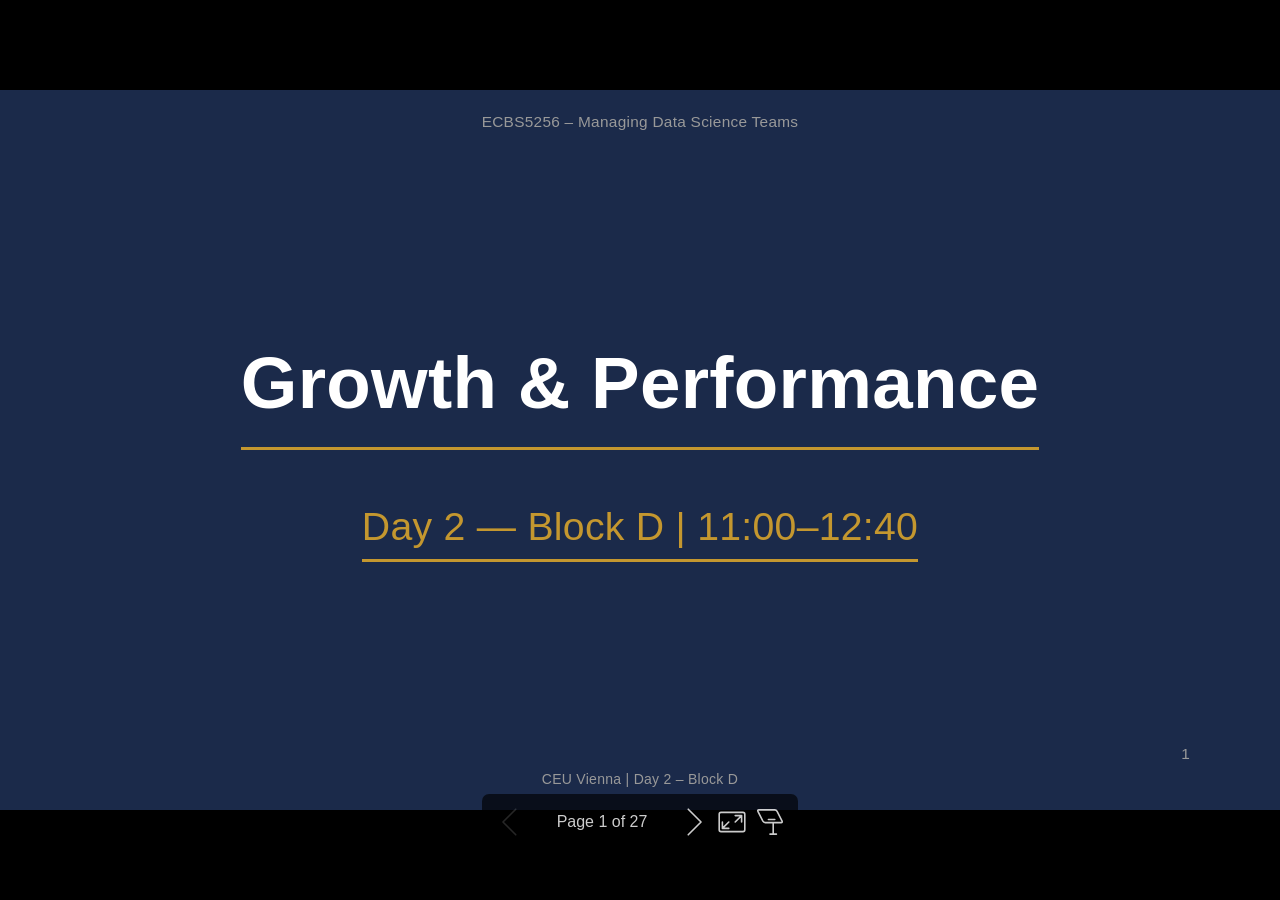
==== commit 03e36f99: "Enrich Block D content and reweave activity flow Content enrichment: - Learning outcomes: fixed to m" ====
--- a/day-2/block-d-growth/slides.html
+++ b/day-2/block-d-growth/slides.html
@@ -7,15 +7,15 @@
  * @auto-scaling true
  * @size 16:9 1280px 720px
  * @size 4:3 960px 720px
- */div#\:\$p > svg > foreignObject > section [data-theme=light],div#\:\$p > svg > foreignObject > section{color-scheme:light}div#\:\$p > svg > foreignObject > section [data-theme=dark],div#\:\$p > svg > foreignObject > section:where(.invert){color-scheme:dark}div#\:\$p > svg > foreignObject > section{-ms-text-size-adjust:100%;-webkit-text-size-adjust:100%;background-color:var(--bgColor-default);color:var(--fgColor-default);font-family:-apple-system,BlinkMacSystemFont,Segoe UI,Noto Sans,Helvetica,Arial,sans-serif,Apple Color Emoji,Segoe UI Emoji;font-size:16px;line-height:1.5;margin:0;word-wrap:break-word}div#\:\$p > svg > foreignObject > section{--marpit-root-font-size:16px}div#\:\$p > svg > foreignObject > section :is(h1, marp-h1):hover .anchor .octicon-link:before,div#\:\$p > svg > foreignObject > section :is(h2, marp-h2):hover .anchor .octicon-link:before,div#\:\$p > svg > foreignObject > section :is(h3, marp-h3):hover .anchor .octicon-link:before,div#\:\$p > svg > foreignObject > section :is(h4, marp-h4):hover .anchor .octicon-link:before,div#\:\$p > svg > foreignObject > section :is(h5, marp-h5):hover .anchor .octicon-link:before,div#\:\$p > svg > foreignObject > section :is(h6, marp-h6):hover .anchor .octicon-link:before{background-color:currentColor;content:" ";display:inline-block;height:16px;-webkit-mask-image:url('data:image/svg+xml;charset=utf-8,<svg xmlns="http://www.w3.org/2000/svg" aria-hidden="true" viewBox="0 0 16 16"><path fill-rule="evenodd" d="M7.775 3.275a.75.75 0 0 0 1.06 1.06l1.25-1.25a2 2 0 1 1 2.83 2.83l-2.5 2.5a2 2 0 0 1-2.83 0 .75.75 0 0 0-1.06 1.06 3.5 3.5 0 0 0 4.95 0l2.5-2.5a3.5 3.5 0 0 0-4.95-4.95zm-4.69 9.64a2 2 0 0 1 0-2.83l2.5-2.5a2 2 0 0 1 2.83 0 .75.75 0 0 0 1.06-1.06 3.5 3.5 0 0 0-4.95 0l-2.5 2.5a3.5 3.5 0 0 0 4.95 4.95l1.25-1.25a.75.75 0 0 0-1.06-1.06l-1.25 1.25a2 2 0 0 1-2.83 0"/></svg>');mask-image:url('data:image/svg+xml;charset=utf-8,<svg xmlns="http://www.w3.org/2000/svg" aria-hidden="true" viewBox="0 0 16 16"><path fill-rule="evenodd" d="M7.775 3.275a.75.75 0 0 0 1.06 1.06l1.25-1.25a2 2 0 1 1 2.83 2.83l-2.5 2.5a2 2 0 0 1-2.83 0 .75.75 0 0 0-1.06 1.06 3.5 3.5 0 0 0 4.95 0l2.5-2.5a3.5 3.5 0 0 0-4.95-4.95zm-4.69 9.64a2 2 0 0 1 0-2.83l2.5-2.5a2 2 0 0 1 2.83 0 .75.75 0 0 0 1.06-1.06 3.5 3.5 0 0 0-4.95 0l-2.5 2.5a3.5 3.5 0 0 0 4.95 4.95l1.25-1.25a.75.75 0 0 0-1.06-1.06l-1.25 1.25a2 2 0 0 1-2.83 0"/></svg>');width:16px}div#\:\$p > svg > foreignObject > section details,div#\:\$p > svg > foreignObject > section figcaption,div#\:\$p > svg > foreignObject > section figure{display:block}div#\:\$p > svg > foreignObject > section summary{display:list-item}div#\:\$p > svg > foreignObject > section [hidden]{display:none!important}div#\:\$p > svg > foreignObject > section a{background-color:transparent;color:var(--fgColor-accent);text-decoration:none}div#\:\$p > svg > foreignObject > section abbr[title]{border-bottom:none;-webkit-text-decoration:underline dotted;text-decoration:underline dotted}div#\:\$p > svg > foreignObject > section b,div#\:\$p > svg > foreignObject > section strong{font-weight:var(--base-text-weight-semibold, 600)}div#\:\$p > svg > foreignObject > section dfn{font-style:italic}div#\:\$p > svg > foreignObject > section :is(h1, marp-h1){border-bottom:1px solid var(--borderColor-muted);font-size:2em;font-weight:var(--base-text-weight-semibold, 600);margin:.67em 0;padding-bottom:.3em}div#\:\$p > svg > foreignObject > section mark{background-color:var(--bgColor-attention-muted);color:var(--fgColor-default)}div#\:\$p > svg > foreignObject > section small{font-size:90%}div#\:\$p > svg > foreignObject > section sub,div#\:\$p > svg > foreignObject > section sup{font-size:75%;line-height:0;position:relative;vertical-align:baseline}div#\:\$p > svg > foreignObject > section sub{bottom:-.25em}div#\:\$p > svg > foreignObject > section sup{top:-.5em}div#\:\$p > svg > foreignObject > section img{border-style:none;box-sizing:content-box;max-width:100%}div#\:\$p > svg > foreignObject > section code,div#\:\$p > svg > foreignObject > section kbd,div#\:\$p > svg > foreignObject > section :is(pre, marp-pre),div#\:\$p > svg > foreignObject > section samp{font-family:monospace;font-size:1em}div#\:\$p > svg > foreignObject > section figure{margin:1em var(--base-size-40)}div#\:\$p > svg > foreignObject > section hr{background:transparent;background-color:var(--borderColor-default);border:0;box-sizing:content-box;height:.25em;margin:var(--base-size-24) 0;overflow:hidden;padding:0}div#\:\$p > svg > foreignObject > section input{font:inherit;font-family:inherit;font-size:inherit;line-height:inherit;margin:0;overflow:visible}div#\:\$p > svg > foreignObject > section [type=button],div#\:\$p > svg > foreignObject > section [type=reset],div#\:\$p > svg > foreignObject > section [type=submit]{-webkit-appearance:button;-moz-appearance:button;appearance:button}div#\:\$p > svg > foreignObject > section [type=checkbox],div#\:\$p > svg > foreignObject > section [type=radio]{box-sizing:border-box;padding:0}div#\:\$p > svg > foreignObject > section [type=number]::-webkit-inner-spin-button,div#\:\$p > svg > foreignObject > section [type=number]::-webkit-outer-spin-button{height:auto}div#\:\$p > svg > foreignObject > section [type=search]::-webkit-search-cancel-button,div#\:\$p > svg > foreignObject > section [type=search]::-webkit-search-decoration{-webkit-appearance:none;appearance:none}div#\:\$p > svg > foreignObject > section ::-webkit-input-placeholder{color:inherit;opacity:.54}div#\:\$p > svg > foreignObject > section ::-webkit-file-upload-button{-webkit-appearance:button;appearance:button;font:inherit}div#\:\$p > svg > foreignObject > section a:hover{text-decoration:underline}div#\:\$p > svg > foreignObject > section ::-moz-placeholder{color:var(--fgColor-muted);opacity:1}div#\:\$p > svg > foreignObject > section ::placeholder{color:var(--fgColor-muted);opacity:1}div#\:\$p > svg > foreignObject > section hr:after,div#\:\$p > svg > foreignObject > section hr:before{content:"";display:table}div#\:\$p > svg > foreignObject > section hr:after{clear:both}div#\:\$p > svg > foreignObject > section table{border-collapse:collapse;border-spacing:0;display:block;font-variant:tabular-nums;max-width:100%;overflow:auto;width:-moz-max-content;width:max-content}div#\:\$p > svg > foreignObject > section td,div#\:\$p > svg > foreignObject > section th{padding:0}div#\:\$p > svg > foreignObject > section details summary{cursor:pointer}div#\:\$p > svg > foreignObject > section [role=button]:focus,div#\:\$p > svg > foreignObject > section a:focus,div#\:\$p > svg > foreignObject > section input[type=checkbox]:focus,div#\:\$p > svg > foreignObject > section input[type=radio]:focus{box-shadow:none;outline:2px solid var(--focus-outlineColor);outline-offset:-2px}div#\:\$p > svg > foreignObject > section [role=button]:focus:not(:focus-visible),div#\:\$p > svg > foreignObject > section a:focus:not(:focus-visible),div#\:\$p > svg > foreignObject > section input[type=checkbox]:focus:not(:focus-visible),div#\:\$p > svg > foreignObject > section input[type=radio]:focus:not(:focus-visible){outline:1px solid transparent}div#\:\$p > svg > foreignObject > section [role=button]:focus-visible,div#\:\$p > svg > foreignObject > section a:focus-visible,div#\:\$p > svg > foreignObject > section input[type=checkbox]:focus-visible,div#\:\$p > svg > foreignObject > section input[type=radio]:focus-visible{box-shadow:none;outline:2px solid var(--focus-outlineColor);outline-offset:-2px}div#\:\$p > svg > foreignObject > section a:not([class]):focus,div#\:\$p > svg > foreignObject > section a:not([class]):focus-visible,div#\:\$p > svg > foreignObject > section input[type=checkbox]:focus,div#\:\$p > svg > foreignObject > section input[type=checkbox]:focus-visible,div#\:\$p > svg > foreignObject > section input[type=radio]:focus,div#\:\$p > svg > foreignObject > section input[type=radio]:focus-visible{outline-offset:0}div#\:\$p > svg > foreignObject > section kbd{background-color:var(--bgColor-muted);border-bottom-color:var(--borderColor-neutral-muted);border:1px solid var(--borderColor-neutral-muted);border-radius:6px;box-shadow:inset 0 -1px 0 var(--borderColor-neutral-muted);color:var(--fgColor-default);display:inline-block;font:11px var(--fontStack-monospace, ui-monospace, SFMono-Regular, SF Mono, Menlo, Consolas, Liberation Mono, monospace);line-height:10px;padding:var(--base-size-4);vertical-align:middle}div#\:\$p > svg > foreignObject > section :is(h1, marp-h1),div#\:\$p > svg > foreignObject > section :is(h2, marp-h2),div#\:\$p > svg > foreignObject > section :is(h3, marp-h3),div#\:\$p > svg > foreignObject > section :is(h4, marp-h4),div#\:\$p > svg > foreignObject > section :is(h5, marp-h5),div#\:\$p > svg > foreignObject > section :is(h6, marp-h6){font-weight:var(--base-text-weight-semibold, 600);line-height:1.25;margin-bottom:var(--base-size-16);margin-top:var(--base-size-24)}div#\:\$p > svg > foreignObject > section :is(h2, marp-h2){border-bottom:1px solid var(--borderColor-muted);font-size:1.5em;padding-bottom:.3em}div#\:\$p > svg > foreignObject > section :is(h2, marp-h2),div#\:\$p > svg > foreignObject > section :is(h3, marp-h3){font-weight:var(--base-text-weight-semibold, 600)}div#\:\$p > svg > foreignObject > section :is(h3, marp-h3){font-size:1.25em}div#\:\$p > svg > foreignObject > section :is(h4, marp-h4){font-size:1em}div#\:\$p > svg > foreignObject > section :is(h4, marp-h4),div#\:\$p > svg > foreignObject > section :is(h5, marp-h5){font-weight:var(--base-text-weight-semibold, 600)}div#\:\$p > svg > foreignObject > section :is(h5, marp-h5){font-size:.875em}div#\:\$p > svg > foreignObject > section :is(h6, marp-h6){color:var(--fgColor-muted);font-size:.85em;font-weight:var(--base-text-weight-semibold, 600)}div#\:\$p > svg > foreignObject > section p{margin-bottom:10px;margin-top:0}div#\:\$p > svg > foreignObject > section blockquote{border-left:.25em solid var(--borderColor-default);color:var(--fgColor-muted);margin:0;padding:0 1em}div#\:\$p > svg > foreignObject > section ol,div#\:\$p > svg > foreignObject > section ul{margin-bottom:0;margin-top:0;padding-left:2em}div#\:\$p > svg > foreignObject > section ol ol,div#\:\$p > svg > foreignObject > section ul ol{list-style-type:lower-roman}div#\:\$p > svg > foreignObject > section ol ol ol,div#\:\$p > svg > foreignObject > section ol ul ol,div#\:\$p > svg > foreignObject > section ul ol ol,div#\:\$p > svg > foreignObject > section ul ul ol{list-style-type:lower-alpha}div#\:\$p > svg > foreignObject > section dd{margin-left:0}div#\:\$p > svg > foreignObject > section code,div#\:\$p > svg > foreignObject > section :is(pre, marp-pre),div#\:\$p > svg > foreignObject > section samp,div#\:\$p > svg > foreignObject > section tt{font-family:var(--fontStack-monospace, ui-monospace, SFMono-Regular, SF Mono, Menlo, Consolas, Liberation Mono, monospace);font-size:12px}div#\:\$p > svg > foreignObject > section :is(pre, marp-pre){margin-bottom:0;margin-top:0;word-wrap:normal}div#\:\$p > svg > foreignObject > section .octicon{display:inline-block;fill:currentColor;overflow:visible!important;vertical-align:text-bottom}div#\:\$p > svg > foreignObject > section input::-webkit-inner-spin-button,div#\:\$p > svg > foreignObject > section input::-webkit-outer-spin-button{-webkit-appearance:none;appearance:none;margin:0}div#\:\$p > svg > foreignObject > section .mr-2{margin-right:var(--base-size-8, 8px)!important}div#\:\$p > svg > foreignObject > section:after,div#\:\$p > svg > foreignObject > section:before{display:table}div#\:\$p > svg > foreignObject > section:after{clear:both}div#\:\$p > svg > foreignObject > section>:first-child{margin-top:0!important}div#\:\$p > svg > foreignObject > section>:last-child{margin-bottom:0!important}div#\:\$p > svg > foreignObject > section a:not([href]){color:inherit;text-decoration:none}div#\:\$p > svg > foreignObject > section .absent{color:var(--fgColor-danger)}div#\:\$p > svg > foreignObject > section .anchor{float:left;line-height:1;margin-left:-20px;padding-right:var(--base-size-4)}div#\:\$p > svg > foreignObject > section .anchor:focus{outline:none}div#\:\$p > svg > foreignObject > section blockquote,div#\:\$p > svg > foreignObject > section details,div#\:\$p > svg > foreignObject > section dl,div#\:\$p > svg > foreignObject > section ol,div#\:\$p > svg > foreignObject > section p,div#\:\$p > svg > foreignObject > section :is(pre, marp-pre),div#\:\$p > svg > foreignObject > section table,div#\:\$p > svg > foreignObject > section ul{margin-bottom:var(--base-size-16);margin-top:0}div#\:\$p > svg > foreignObject > section blockquote>:first-child{margin-top:0}div#\:\$p > svg > foreignObject > section blockquote>:last-child{margin-bottom:0}div#\:\$p > svg > foreignObject > section :is(h1, marp-h1) .octicon-link,div#\:\$p > svg > foreignObject > section :is(h2, marp-h2) .octicon-link,div#\:\$p > svg > foreignObject > section :is(h3, marp-h3) .octicon-link,div#\:\$p > svg > foreignObject > section :is(h4, marp-h4) .octicon-link,div#\:\$p > svg > foreignObject > section :is(h5, marp-h5) .octicon-link,div#\:\$p > svg > foreignObject > section :is(h6, marp-h6) .octicon-link{color:var(--fgColor-default);vertical-align:middle;visibility:hidden}div#\:\$p > svg > foreignObject > section :is(h1, marp-h1):hover .anchor,div#\:\$p > svg > foreignObject > section :is(h2, marp-h2):hover .anchor,div#\:\$p > svg > foreignObject > section :is(h3, marp-h3):hover .anchor,div#\:\$p > svg > foreignObject > section :is(h4, marp-h4):hover .anchor,div#\:\$p > svg > foreignObject > section :is(h5, marp-h5):hover .anchor,div#\:\$p > svg > foreignObject > section :is(h6, marp-h6):hover .anchor{text-decoration:none}div#\:\$p > svg > foreignObject > section :is(h1, marp-h1):hover .anchor .octicon-link,div#\:\$p > svg > foreignObject > section :is(h2, marp-h2):hover .anchor .octicon-link,div#\:\$p > svg > foreignObject > section :is(h3, marp-h3):hover .anchor .octicon-link,div#\:\$p > svg > foreignObject > section :is(h4, marp-h4):hover .anchor .octicon-link,div#\:\$p > svg > foreignObject > section :is(h5, marp-h5):hover .anchor .octicon-link,div#\:\$p > svg > foreignObject > section :is(h6, marp-h6):hover .anchor .octicon-link{visibility:visible}div#\:\$p > svg > foreignObject > section :is(h1, marp-h1) code,div#\:\$p > svg > foreignObject > section :is(h1, marp-h1) tt,div#\:\$p > svg > foreignObject > section :is(h2, marp-h2) code,div#\:\$p > svg > foreignObject > section :is(h2, marp-h2) tt,div#\:\$p > svg > foreignObject > section :is(h3, marp-h3) code,div#\:\$p > svg > foreignObject > section :is(h3, marp-h3) tt,div#\:\$p > svg > foreignObject > section :is(h4, marp-h4) code,div#\:\$p > svg > foreignObject > section :is(h4, marp-h4) tt,div#\:\$p > svg > foreignObject > section :is(h5, marp-h5) code,div#\:\$p > svg > foreignObject > section :is(h5, marp-h5) tt,div#\:\$p > svg > foreignObject > section :is(h6, marp-h6) code,div#\:\$p > svg > foreignObject > section :is(h6, marp-h6) tt{font-size:inherit;padding:0 .2em}div#\:\$p > svg > foreignObject > section summary :is(h1, marp-h1),div#\:\$p > svg > foreignObject > section summary :is(h2, marp-h2),div#\:\$p > svg > foreignObject > section summary :is(h3, marp-h3),div#\:\$p > svg > foreignObject > section summary :is(h4, marp-h4),div#\:\$p > svg > foreignObject > section summary :is(h5, marp-h5),div#\:\$p > svg > foreignObject > section summary :is(h6, marp-h6){display:inline-block}div#\:\$p > svg > foreignObject > section summary :is(h1, marp-h1) .anchor,div#\:\$p > svg > foreignObject > section summary :is(h2, marp-h2) .anchor,div#\:\$p > svg > foreignObject > section summary :is(h3, marp-h3) .anchor,div#\:\$p > svg > foreignObject > section summary :is(h4, marp-h4) .anchor,div#\:\$p > svg > foreignObject > section summary :is(h5, marp-h5) .anchor,div#\:\$p > svg > foreignObject > section summary :is(h6, marp-h6) .anchor{margin-left:-40px}div#\:\$p > svg > foreignObject > section summary :is(h1, marp-h1),div#\:\$p > svg > foreignObject > section summary :is(h2, marp-h2){border-bottom:0;padding-bottom:0}div#\:\$p > svg > foreignObject > section ol.no-list,div#\:\$p > svg > foreignObject > section ul.no-list{list-style-type:none;padding:0}div#\:\$p > svg > foreignObject > section ol[type="a s"]{list-style-type:lower-alpha}div#\:\$p > svg > foreignObject > section ol[type="A s"]{list-style-type:upper-alpha}div#\:\$p > svg > foreignObject > section ol[type="i s"]{list-style-type:lower-roman}div#\:\$p > svg > foreignObject > section ol[type="I s"]{list-style-type:upper-roman}div#\:\$p > svg > foreignObject > section div>ol:not([type]),div#\:\$p > svg > foreignObject > section ol[type="1"]{list-style-type:decimal}div#\:\$p > svg > foreignObject > section ol ol,div#\:\$p > svg > foreignObject > section ol ul,div#\:\$p > svg > foreignObject > section ul ol,div#\:\$p > svg > foreignObject > section ul ul{margin-bottom:0;margin-top:0}div#\:\$p > svg > foreignObject > section li>p{margin-top:var(--base-size-16)}div#\:\$p > svg > foreignObject > section li+li{margin-top:.25em}div#\:\$p > svg > foreignObject > section dl{padding:0}div#\:\$p > svg > foreignObject > section dl dt{font-size:1em;font-style:italic;font-weight:var(--base-text-weight-semibold, 600);margin-top:var(--base-size-16);padding:0}div#\:\$p > svg > foreignObject > section dl dd{margin-bottom:var(--base-size-16);padding:0 var(--base-size-16)}div#\:\$p > svg > foreignObject > section table th{font-weight:var(--base-text-weight-semibold, 600)}div#\:\$p > svg > foreignObject > section table td,div#\:\$p > svg > foreignObject > section table th{border:1px solid var(--borderColor-default);padding:6px 13px}div#\:\$p > svg > foreignObject > section table td>:last-child{margin-bottom:0}div#\:\$p > svg > foreignObject > section table tr{background-color:var(--bgColor-default);border-top:1px solid var(--borderColor-muted)}div#\:\$p > svg > foreignObject > section table tr:nth-child(2n){background-color:var(--bgColor-muted)}div#\:\$p > svg > foreignObject > section table img{background-color:transparent}div#\:\$p > svg > foreignObject > section img[align=right]{padding-left:20px}div#\:\$p > svg > foreignObject > section img[align=left]{padding-right:20px}div#\:\$p > svg > foreignObject > section .emoji{background-color:transparent;max-width:none;vertical-align:text-top}div#\:\$p > svg > foreignObject > section :is(span, marp-span).frame,div#\:\$p > svg > foreignObject > section :is(span, marp-span).frame>:is(span, marp-span){display:block;overflow:hidden}div#\:\$p > svg > foreignObject > section :is(span, marp-span).frame>:is(span, marp-span){border:1px solid var(--borderColor-default);float:left;margin:13px 0 0;padding:7px;width:auto}div#\:\$p > svg > foreignObject > section :is(span, marp-span).frame :is(span, marp-span) img{display:block;float:left}div#\:\$p > svg > foreignObject > section :is(span, marp-span).frame :is(span, marp-span) :is(span, marp-span){clear:both;color:var(--fgColor-default);display:block;padding:5px 0 0}div#\:\$p > svg > foreignObject > section :is(span, marp-span).align-center{clear:both;display:block;overflow:hidden}div#\:\$p > svg > foreignObject > section :is(span, marp-span).align-center>:is(span, marp-span){display:block;margin:13px auto 0;overflow:hidden;text-align:center}div#\:\$p > svg > foreignObject > section :is(span, marp-span).align-center :is(span, marp-span) img{margin:0 auto;text-align:center}div#\:\$p > svg > foreignObject > section :is(span, marp-span).align-right{clear:both;display:block;overflow:hidden}div#\:\$p > svg > foreignObject > section :is(span, marp-span).align-right>:is(span, marp-span){display:block;margin:13px 0 0;overflow:hidden;text-align:right}div#\:\$p > svg > foreignObject > section :is(span, marp-span).align-right :is(span, marp-span) img{margin:0;text-align:right}div#\:\$p > svg > foreignObject > section :is(span, marp-span).float-left{display:block;float:left;margin-right:13px;overflow:hidden}div#\:\$p > svg > foreignObject > section :is(span, marp-span).float-left :is(span, marp-span){margin:13px 0 0}div#\:\$p > svg > foreignObject > section :is(span, marp-span).float-right{display:block;float:right;margin-left:13px;overflow:hidden}div#\:\$p > svg > foreignObject > section :is(span, marp-span).float-right>:is(span, marp-span){display:block;margin:13px auto 0;overflow:hidden;text-align:right}div#\:\$p > svg > foreignObject > section code,div#\:\$p > svg > foreignObject > section tt{background-color:var(--bgColor-neutral-muted);border-radius:6px;font-size:85%;margin:0;padding:.2em .4em;white-space:break-spaces}div#\:\$p > svg > foreignObject > section code br,div#\:\$p > svg > foreignObject > section tt br{display:none}div#\:\$p > svg > foreignObject > section del code{text-decoration:inherit}div#\:\$p > svg > foreignObject > section samp{font-size:85%}div#\:\$p > svg > foreignObject > section :is(pre, marp-pre) code{font-size:100%}div#\:\$p > svg > foreignObject > section :is(pre, marp-pre)>code{background:transparent;border:0;margin:0;padding:0;white-space:pre;word-break:normal}div#\:\$p > svg > foreignObject > section .highlight{margin-bottom:var(--base-size-16)}div#\:\$p > svg > foreignObject > section .highlight :is(pre, marp-pre){margin-bottom:0;word-break:normal}div#\:\$p > svg > foreignObject > section :is(pre, marp-pre){background-color:var(--bgColor-muted);border-radius:6px;color:var(--fgColor-default);font-size:85%;line-height:1.45;overflow:auto;padding:var(--base-size-16)}div#\:\$p > svg > foreignObject > section :is(pre, marp-pre) code,div#\:\$p > svg > foreignObject > section :is(pre, marp-pre) tt{display:inline;line-height:inherit;margin:0;max-width:auto;overflow:visible;padding:0;word-wrap:normal;background-color:transparent;border:0}div#\:\$p > svg > foreignObject > section .csv-data td,div#\:\$p > svg > foreignObject > section .csv-data th{font-size:12px;line-height:1;overflow:hidden;padding:5px;text-align:left;white-space:nowrap}div#\:\$p > svg > foreignObject > section .csv-data .blob-num{background:var(--bgColor-default);border:0;padding:10px var(--base-size-8) 9px;text-align:right}div#\:\$p > svg > foreignObject > section .csv-data tr{border-top:0}div#\:\$p > svg > foreignObject > section .csv-data th{background:var(--bgColor-muted);border-top:0;font-weight:var(--base-text-weight-semibold, 600)}div#\:\$p > svg > foreignObject > section [data-footnote-ref]:before{content:"["}div#\:\$p > svg > foreignObject > section [data-footnote-ref]:after{content:"]"}div#\:\$p > svg > foreignObject > section .footnotes{border-top:1px solid var(--borderColor-default);color:var(--fgColor-muted);font-size:12px}div#\:\$p > svg > foreignObject > section div#\:\$p > svg > foreignObject > section section.footnotes{--marpit-root-font-size:12px}div#\:\$p > svg > foreignObject > section .footnotes ol,div#\:\$p > svg > foreignObject > section .footnotes ol ul{padding-left:var(--base-size-16)}div#\:\$p > svg > foreignObject > section .footnotes ol ul{display:inline-block;margin-top:var(--base-size-16)}div#\:\$p > svg > foreignObject > section .footnotes li{position:relative}div#\:\$p > svg > foreignObject > section .footnotes li:target:before{border:2px solid var(--borderColor-accent-emphasis);border-radius:6px;bottom:calc(var(--base-size-8)*-1);content:"";left:calc(var(--base-size-24)*-1);pointer-events:none;position:absolute;right:calc(var(--base-size-8)*-1);top:calc(var(--base-size-8)*-1)}div#\:\$p > svg > foreignObject > section .footnotes li:target{color:var(--fgColor-default)}div#\:\$p > svg > foreignObject > section .footnotes .data-footnote-backref g-emoji{font-family:monospace}div#\:\$p > svg > foreignObject > section body:has(:modal){padding-right:var(--dialog-scrollgutter)!important}div#\:\$p > svg > foreignObject > section .pl-c{color:var(--color-prettylights-syntax-comment)}div#\:\$p > svg > foreignObject > section .pl-c1,div#\:\$p > svg > foreignObject > section .pl-s .pl-v{color:var(--color-prettylights-syntax-constant)}div#\:\$p > svg > foreignObject > section .pl-e,div#\:\$p > svg > foreignObject > section .pl-en{color:var(--color-prettylights-syntax-entity)}div#\:\$p > svg > foreignObject > section .pl-s .pl-s1,div#\:\$p > svg > foreignObject > section .pl-smi{color:var(--color-prettylights-syntax-storage-modifier-import)}div#\:\$p > svg > foreignObject > section .pl-ent{color:var(--color-prettylights-syntax-entity-tag)}div#\:\$p > svg > foreignObject > section .pl-k{color:var(--color-prettylights-syntax-keyword)}div#\:\$p > svg > foreignObject > section .pl-pds,div#\:\$p > svg > foreignObject > section .pl-s,div#\:\$p > svg > foreignObject > section .pl-s .pl-pse .pl-s1,div#\:\$p > svg > foreignObject > section .pl-sr,div#\:\$p > svg > foreignObject > section .pl-sr .pl-cce,div#\:\$p > svg > foreignObject > section .pl-sr .pl-sra,div#\:\$p > svg > foreignObject > section .pl-sr .pl-sre{color:var(--color-prettylights-syntax-string)}div#\:\$p > svg > foreignObject > section .pl-smw,div#\:\$p > svg > foreignObject > section .pl-v{color:var(--color-prettylights-syntax-variable)}div#\:\$p > svg > foreignObject > section .pl-bu{color:var(--color-prettylights-syntax-brackethighlighter-unmatched)}div#\:\$p > svg > foreignObject > section .pl-ii{background-color:var(--color-prettylights-syntax-invalid-illegal-bg);color:var(--color-prettylights-syntax-invalid-illegal-text)}div#\:\$p > svg > foreignObject > section .pl-c2{background-color:var(--color-prettylights-syntax-carriage-return-bg);color:var(--color-prettylights-syntax-carriage-return-text)}div#\:\$p > svg > foreignObject > section .pl-sr .pl-cce{color:var(--color-prettylights-syntax-string-regexp);font-weight:700}div#\:\$p > svg > foreignObject > section .pl-ml{color:var(--color-prettylights-syntax-markup-list)}div#\:\$p > svg > foreignObject > section .pl-mh,div#\:\$p > svg > foreignObject > section .pl-mh .pl-en,div#\:\$p > svg > foreignObject > section .pl-ms{color:var(--color-prettylights-syntax-markup-heading);font-weight:700}div#\:\$p > svg > foreignObject > section .pl-mi{color:var(--color-prettylights-syntax-markup-italic);font-style:italic}div#\:\$p > svg > foreignObject > section .pl-mb{color:var(--color-prettylights-syntax-markup-bold);font-weight:700}div#\:\$p > svg > foreignObject > section .pl-md{background-color:var(--color-prettylights-syntax-markup-deleted-bg);color:var(--color-prettylights-syntax-markup-deleted-text)}div#\:\$p > svg > foreignObject > section .pl-mi1{background-color:var(--color-prettylights-syntax-markup-inserted-bg);color:var(--color-prettylights-syntax-markup-inserted-text)}div#\:\$p > svg > foreignObject > section .pl-mc{background-color:var(--color-prettylights-syntax-markup-changed-bg);color:var(--color-prettylights-syntax-markup-changed-text)}div#\:\$p > svg > foreignObject > section .pl-mi2{background-color:var(--color-prettylights-syntax-markup-ignored-bg);color:var(--color-prettylights-syntax-markup-ignored-text)}div#\:\$p > svg > foreignObject > section .pl-mdr{color:var(--color-prettylights-syntax-meta-diff-range);font-weight:700}div#\:\$p > svg > foreignObject > section .pl-ba{color:var(--color-prettylights-syntax-brackethighlighter-angle)}div#\:\$p > svg > foreignObject > section .pl-sg{color:var(--color-prettylights-syntax-sublimelinter-gutter-mark)}div#\:\$p > svg > foreignObject > section .pl-corl{color:var(--color-prettylights-syntax-constant-other-reference-link);text-decoration:underline}div#\:\$p > svg > foreignObject > section [role=button]:focus:not(:focus-visible),div#\:\$p > svg > foreignObject > section [role=tabpanel][tabindex="0"]:focus:not(:focus-visible),div#\:\$p > svg > foreignObject > section a:focus:not(:focus-visible),div#\:\$p > svg > foreignObject > section button:focus:not(:focus-visible),div#\:\$p > svg > foreignObject > section summary:focus:not(:focus-visible){box-shadow:none;outline:none}div#\:\$p > svg > foreignObject > section [tabindex="0"]:focus:not(:focus-visible),div#\:\$p > svg > foreignObject > section details-dialog:focus:not(:focus-visible){outline:none}div#\:\$p > svg > foreignObject > section g-emoji{display:inline-block;font-family:Apple Color Emoji,Segoe UI Emoji,Segoe UI Symbol;font-size:1em;font-style:normal!important;font-weight:var(--base-text-weight-normal, 400);line-height:1;min-width:1ch;vertical-align:-.075em}div#\:\$p > svg > foreignObject > section g-emoji img{height:1em;width:1em}div#\:\$p > svg > foreignObject > section .task-list-item{list-style-type:none}div#\:\$p > svg > foreignObject > section .task-list-item label{font-weight:var(--base-text-weight-normal, 400)}div#\:\$p > svg > foreignObject > section .task-list-item.enabled label{cursor:pointer}div#\:\$p > svg > foreignObject > section .task-list-item+.task-list-item{margin-top:var(--base-size-4)}div#\:\$p > svg > foreignObject > section .task-list-item .handle{display:none}div#\:\$p > svg > foreignObject > section .task-list-item-checkbox{margin:0 .2em .25em -1.4em;vertical-align:middle}div#\:\$p > svg > foreignObject > section ul:dir(rtl) .task-list-item-checkbox{margin:0 -1.6em .25em .2em}div#\:\$p > svg > foreignObject > section ol:dir(rtl) .task-list-item-checkbox{margin:0 -1.6em .25em .2em}div#\:\$p > svg > foreignObject > section .contains-task-list:focus-within .task-list-item-convert-container,div#\:\$p > svg > foreignObject > section .contains-task-list:hover .task-list-item-convert-container{display:block;height:24px;overflow:visible;width:auto;clip:auto}div#\:\$p > svg > foreignObject > section ::-webkit-calendar-picker-indicator{filter:invert(50%)}div#\:\$p > svg > foreignObject > section .markdown-alert{border-left:.25em solid var(--borderColor-default);color:inherit;margin-bottom:var(--base-size-16);padding:var(--base-size-8) var(--base-size-16)}div#\:\$p > svg > foreignObject > section .markdown-alert>:first-child{margin-top:0}div#\:\$p > svg > foreignObject > section .markdown-alert>:last-child{margin-bottom:0}div#\:\$p > svg > foreignObject > section .markdown-alert .markdown-alert-title{align-items:center;display:flex;font-weight:var(--base-text-weight-medium, 500);line-height:1}div#\:\$p > svg > foreignObject > section .markdown-alert.markdown-alert-note{border-left-color:var(--borderColor-accent-emphasis)}div#\:\$p > svg > foreignObject > section .markdown-alert.markdown-alert-note .markdown-alert-title{color:var(--fgColor-accent)}div#\:\$p > svg > foreignObject > section .markdown-alert.markdown-alert-important{border-left-color:var(--borderColor-done-emphasis)}div#\:\$p > svg > foreignObject > section .markdown-alert.markdown-alert-important .markdown-alert-title{color:var(--fgColor-done)}div#\:\$p > svg > foreignObject > section .markdown-alert.markdown-alert-warning{border-left-color:var(--borderColor-attention-emphasis)}div#\:\$p > svg > foreignObject > section .markdown-alert.markdown-alert-warning .markdown-alert-title{color:var(--fgColor-attention)}div#\:\$p > svg > foreignObject > section .markdown-alert.markdown-alert-tip{border-left-color:var(--borderColor-success-emphasis)}div#\:\$p > svg > foreignObject > section .markdown-alert.markdown-alert-tip .markdown-alert-title{color:var(--fgColor-success)}div#\:\$p > svg > foreignObject > section .markdown-alert.markdown-alert-caution{border-left-color:var(--borderColor-danger-emphasis)}div#\:\$p > svg > foreignObject > section .markdown-alert.markdown-alert-caution .markdown-alert-title{color:var(--fgColor-danger)}div#\:\$p > svg > foreignObject > section>:first-child>.heading-element:first-child{margin-top:0!important}div#\:\$p > svg > foreignObject > section .highlight :is(pre, marp-pre):has(+.zeroclipboard-container){min-height:52px}div#\:\$p > svg > foreignObject > section :is(h1, marp-h1){color:var(--h1-color);font-size:1.6em}div#\:\$p > svg > foreignObject > section :is(h1, marp-h1),div#\:\$p > svg > foreignObject > section :is(h2, marp-h2){border-bottom:none}div#\:\$p > svg > foreignObject > section :is(h2, marp-h2){font-size:1.3em}div#\:\$p > svg > foreignObject > section :is(h3, marp-h3){font-size:1.1em}div#\:\$p > svg > foreignObject > section :is(h4, marp-h4){font-size:1.05em}div#\:\$p > svg > foreignObject > section :is(h5, marp-h5){font-size:1em}div#\:\$p > svg > foreignObject > section :is(h6, marp-h6){font-size:.9em}div#\:\$p > svg > foreignObject > section :is(h1, marp-h1) strong,div#\:\$p > svg > foreignObject > section :is(h2, marp-h2) strong,div#\:\$p > svg > foreignObject > section :is(h3, marp-h3) strong,div#\:\$p > svg > foreignObject > section :is(h4, marp-h4) strong,div#\:\$p > svg > foreignObject > section :is(h5, marp-h5) strong,div#\:\$p > svg > foreignObject > section :is(h6, marp-h6) strong{color:var(--heading-strong-color);font-weight:inherit}div#\:\$p > svg > foreignObject > section :is(h1, marp-h1)::part(auto-scaling),div#\:\$p > svg > foreignObject > section :is(h2, marp-h2)::part(auto-scaling),div#\:\$p > svg > foreignObject > section :is(h3, marp-h3)::part(auto-scaling),div#\:\$p > svg > foreignObject > section :is(h4, marp-h4)::part(auto-scaling),div#\:\$p > svg > foreignObject > section :is(h5, marp-h5)::part(auto-scaling),div#\:\$p > svg > foreignObject > section :is(h6, marp-h6)::part(auto-scaling){max-height:563px}div#\:\$p > svg > foreignObject > section hr{height:0;padding-top:.25em}div#\:\$p > svg > foreignObject > section img{background-color:transparent}div#\:\$p > svg > foreignObject > section :is(pre, marp-pre){border:1px solid var(--borderColor-default);line-height:1.15;overflow:visible}div#\:\$p > svg > foreignObject > section :is(pre, marp-pre)::part(auto-scaling){max-height:529px}div#\:\$p > svg > foreignObject > section :is(pre, marp-pre) :where(.hljs){color:var(--color-prettylights-syntax-storage-modifier-import)}div#\:\$p > svg > foreignObject > section :is(pre, marp-pre) :where(.hljs-doctag),div#\:\$p > svg > foreignObject > section :is(pre, marp-pre) :where(.hljs-keyword),div#\:\$p > svg > foreignObject > section :is(pre, marp-pre) :where(.hljs-meta .hljs-keyword),div#\:\$p > svg > foreignObject > section :is(pre, marp-pre) :where(.hljs-template-tag),div#\:\$p > svg > foreignObject > section :is(pre, marp-pre) :where(.hljs-template-variable),div#\:\$p > svg > foreignObject > section :is(pre, marp-pre) :where(.hljs-type),div#\:\$p > svg > foreignObject > section :is(pre, marp-pre) :where(.hljs-variable.language_){color:var(--color-prettylights-syntax-keyword)}div#\:\$p > svg > foreignObject > section :is(pre, marp-pre) :where(.hljs-title),div#\:\$p > svg > foreignObject > section :is(pre, marp-pre) :where(.hljs-title.class_),div#\:\$p > svg > foreignObject > section :is(pre, marp-pre) :where(.hljs-title.class_.inherited__),div#\:\$p > svg > foreignObject > section :is(pre, marp-pre) :where(.hljs-title.function_){color:var(--color-prettylights-syntax-entity)}div#\:\$p > svg > foreignObject > section :is(pre, marp-pre) :where(.hljs-attr),div#\:\$p > svg > foreignObject > section :is(pre, marp-pre) :where(.hljs-attribute),div#\:\$p > svg > foreignObject > section :is(pre, marp-pre) :where(.hljs-literal),div#\:\$p > svg > foreignObject > section :is(pre, marp-pre) :where(.hljs-meta),div#\:\$p > svg > foreignObject > section :is(pre, marp-pre) :where(.hljs-number),div#\:\$p > svg > foreignObject > section :is(pre, marp-pre) :where(.hljs-operator),div#\:\$p > svg > foreignObject > section :is(pre, marp-pre) :where(.hljs-selector-attr),div#\:\$p > svg > foreignObject > section :is(pre, marp-pre) :where(.hljs-selector-class),div#\:\$p > svg > foreignObject > section :is(pre, marp-pre) :where(.hljs-selector-id),div#\:\$p > svg > foreignObject > section :is(pre, marp-pre) :where(.hljs-variable){color:var(--color-prettylights-syntax-constant)}div#\:\$p > svg > foreignObject > section :is(pre, marp-pre) :where(.hljs-meta .hljs-string),div#\:\$p > svg > foreignObject > section :is(pre, marp-pre) :where(.hljs-regexp),div#\:\$p > svg > foreignObject > section :is(pre, marp-pre) :where(.hljs-string){color:var(--color-prettylights-syntax-string)}div#\:\$p > svg > foreignObject > section :is(pre, marp-pre) :where(.hljs-built_in),div#\:\$p > svg > foreignObject > section :is(pre, marp-pre) :where(.hljs-symbol){color:var(--color-prettylights-syntax-variable)}div#\:\$p > svg > foreignObject > section :is(pre, marp-pre) :where(.hljs-code),div#\:\$p > svg > foreignObject > section :is(pre, marp-pre) :where(.hljs-comment),div#\:\$p > svg > foreignObject > section :is(pre, marp-pre) :where(.hljs-formula){color:var(--color-prettylights-syntax-comment)}div#\:\$p > svg > foreignObject > section :is(pre, marp-pre) :where(.hljs-name),div#\:\$p > svg > foreignObject > section :is(pre, marp-pre) :where(.hljs-quote),div#\:\$p > svg > foreignObject > section :is(pre, marp-pre) :where(.hljs-selector-pseudo),div#\:\$p > svg > foreignObject > section :is(pre, marp-pre) :where(.hljs-selector-tag){color:var(--color-prettylights-syntax-entity-tag)}div#\:\$p > svg > foreignObject > section :is(pre, marp-pre) :where(.hljs-subst){color:var(--color-prettylights-syntax-storage-modifier-import)}div#\:\$p > svg > foreignObject > section :is(pre, marp-pre) :where(.hljs-section){color:var(--color-prettylights-syntax-markup-heading);font-weight:700}div#\:\$p > svg > foreignObject > section :is(pre, marp-pre) :where(.hljs-bullet){color:var(--color-prettylights-syntax-markup-list)}div#\:\$p > svg > foreignObject > section :is(pre, marp-pre) :where(.hljs-emphasis){color:var(--color-prettylights-syntax-markup-italic);font-style:italic}div#\:\$p > svg > foreignObject > section :is(pre, marp-pre) :where(.hljs-strong){color:var(--color-prettylights-syntax-markup-bold);font-weight:700}div#\:\$p > svg > foreignObject > section :is(pre, marp-pre) :where(.hljs-addition){background-color:var(--color-prettylights-syntax-markup-inserted-bg);color:var(--color-prettylights-syntax-markup-inserted-text)}div#\:\$p > svg > foreignObject > section :is(pre, marp-pre) :where(.hljs-deletion){background-color:var(--color-prettylights-syntax-markup-deleted-bg);color:var(--color-prettylights-syntax-markup-deleted-text)}div#\:\$p > svg > foreignObject > section footer,div#\:\$p > svg > foreignObject > section header{color:var(--header-footer-color);font-size:18px;left:30px;margin:0;position:absolute}div#\:\$p > svg > foreignObject > section header{top:21px}div#\:\$p > svg > foreignObject > section footer{bottom:21px}div#\:\$p > svg > foreignObject > section{--h1-color:light-dark(#246, #cee7ff);--header-footer-color:light-dark(hsla(0,0%,40%,.75), hsla(0,0%,60%,.75));--heading-strong-color:light-dark(#48c, #7bf);--paginate-color:light-dark(#777, #999);--base-size-4:4px;--base-size-8:8px;--base-size-16:16px;--base-size-24:24px;--base-size-40:40px;align-items:stretch;display:block;flex-flow:column nowrap;font-size:29px;height:720px;padding:78.5px;place-content:safe center center;width:1280px}div#\:\$p > svg > foreignObject > section{--marpit-root-font-size:29px}div#\:\$p > svg > foreignObject > section>:last-child,div#\:\$p > svg > foreignObject > section[data-footer]>:nth-last-child(2){margin-bottom:0}div#\:\$p > svg > foreignObject > section>:first-child,div#\:\$p > svg > foreignObject > section>header:first-child+*{margin-top:0}div#\:\$p > svg > foreignObject > section:after{bottom:21px;color:var(--paginate-color);font-size:24px;padding:0;position:absolute;right:30px}div#\:\$p > svg > foreignObject > section:after{--marpit-root-font-size:24px}div#\:\$p > svg > foreignObject > section[data-color] :is(h1, marp-h1),div#\:\$p > svg > foreignObject > section[data-color] :is(h2, marp-h2),div#\:\$p > svg > foreignObject > section[data-color] :is(h3, marp-h3),div#\:\$p > svg > foreignObject > section[data-color] :is(h4, marp-h4),div#\:\$p > svg > foreignObject > section[data-color] :is(h5, marp-h5),div#\:\$p > svg > foreignObject > section[data-color] :is(h6, marp-h6){color:currentcolor}div#\:\$p > svg > foreignObject > :where(section){container-type:size}div#\:\$p > svg > foreignObject > section mjx-container[jax="SVG"]{direction:ltr}div#\:\$p > svg > foreignObject > section mjx-container[jax="SVG"] > svg{overflow:visible;min-height:1px;min-width:1px}div#\:\$p > svg > foreignObject > section mjx-container[jax="SVG"] > svg a{fill:blue;stroke:blue}div#\:\$p > svg > foreignObject > section mjx-container[jax="SVG"][display="true"]{display:block;text-align:center;margin:1em 0}div#\:\$p > svg > foreignObject > section mjx-container[jax="SVG"][display="true"][width="full"]{display:flex}div#\:\$p > svg > foreignObject > section mjx-container[jax="SVG"][justify="left"]{text-align:left}div#\:\$p > svg > foreignObject > section mjx-container[jax="SVG"][justify="right"]{text-align:right}div#\:\$p > svg > foreignObject > section g[data-mml-node="merror"] > g{fill:red;stroke:red}div#\:\$p > svg > foreignObject > section g[data-mml-node="merror"] > rect[data-background]{fill:yellow;stroke:none}div#\:\$p > svg > foreignObject > section g[data-mml-node="mtable"] > line[data-line], div#\:\$p > svg > foreignObject > section svg[data-table] > g > line[data-line]{stroke-width:70px;fill:none}div#\:\$p > svg > foreignObject > section g[data-mml-node="mtable"] > rect[data-frame], div#\:\$p > svg > foreignObject > section svg[data-table] > g > rect[data-frame]{stroke-width:70px;fill:none}div#\:\$p > svg > foreignObject > section g[data-mml-node="mtable"] > .mjx-dashed, div#\:\$p > svg > foreignObject > section svg[data-table] > g > .mjx-dashed{stroke-dasharray:140}div#\:\$p > svg > foreignObject > section g[data-mml-node="mtable"] > .mjx-dotted, div#\:\$p > svg > foreignObject > section svg[data-table] > g > .mjx-dotted{stroke-linecap:round;stroke-dasharray:0,140}div#\:\$p > svg > foreignObject > section g[data-mml-node="mtable"] > g > svg{overflow:visible}div#\:\$p > svg > foreignObject > section [jax="SVG"] mjx-tool{display:inline-block;position:relative;width:0;height:0}div#\:\$p > svg > foreignObject > section [jax="SVG"] mjx-tool > mjx-tip{position:absolute;top:0;left:0}div#\:\$p > svg > foreignObject > section mjx-tool > mjx-tip{display:inline-block;padding:.2em;border:1px solid #888;font-size:70%;background-color:#F8F8F8;color:black;box-shadow:2px 2px 5px #AAAAAA}div#\:\$p > svg > foreignObject > section g[data-mml-node="maction"][data-toggle]{cursor:pointer}div#\:\$p > svg > foreignObject > section mjx-status{display:block;position:fixed;left:1em;bottom:1em;min-width:25%;padding:.2em .4em;border:1px solid #888;font-size:90%;background-color:#F8F8F8;color:black}div#\:\$p > svg > foreignObject > section foreignObject[data-mjx-xml]{font-family:initial;line-height:normal;overflow:visible}div#\:\$p > svg > foreignObject > section mjx-container[jax="SVG"] path[data-c], div#\:\$p > svg > foreignObject > section mjx-container[jax="SVG"] use[data-c]{stroke-width:3}@media print{div#\:\$p > svg > foreignObject > section mjx-container[jax=SVG] path[data-c],div#\:\$p > svg > foreignObject > section mjx-container[jax=SVG] use[data-c]{stroke-width:0}}div#\:\$p > svg > foreignObject > section img[data-marp-twemoji]{background:transparent;height:1em;margin:0 .05em 0 .1em;vertical-align:-.1em;width:1em}div#\:\$p > svg > foreignObject > section{width:1280px;height:720px;padding:50px 60px;font-family:-apple-system, BlinkMacSystemFont, 'Segoe UI', Roboto, 'Helvetica Neue', Arial, sans-serif;font-size:28px;line-height:1.5;color:#333333;background-color:#FFFFFF;letter-spacing:0.01em;align-content:start}div#\:\$p > svg > foreignObject > section{--marpit-root-font-size: 28px}div#\:\$p > svg > foreignObject > section :is(h1, marp-h1){color:#1B2A4A;font-size:2.2em;font-weight:700;border-bottom:3px solid #C4972F;padding-bottom:0.25em;margin-bottom:0.6em}div#\:\$p > svg > foreignObject > section :is(h2, marp-h2){color:#1B2A4A;font-size:1.6em;font-weight:600;border-bottom:3px solid #C4972F;padding-bottom:0.2em;margin-bottom:0.5em}div#\:\$p > svg > foreignObject > section :is(h3, marp-h3){color:#1B2A4A;font-size:1.25em;font-weight:600;margin-bottom:0.4em}div#\:\$p > svg > foreignObject > section p{margin-bottom:0.6em}div#\:\$p > svg > foreignObject > section a{color:#C4972F;text-decoration:underline;text-underline-offset:2px}div#\:\$p > svg > foreignObject > section a:hover{color:#1B2A4A}div#\:\$p > svg > foreignObject > section strong{color:#1B2A4A}div#\:\$p > svg > foreignObject > section ul, div#\:\$p > svg > foreignObject > section ol{margin-left:0.4em;margin-bottom:0.6em}div#\:\$p > svg > foreignObject > section li{margin-bottom:0.3em}div#\:\$p > svg > foreignObject > section li::marker{color:#C4972F}div#\:\$p > svg > foreignObject > section blockquote{border-left:5px solid #C4972F;background-color:#F5F5F5;margin:1em 0;padding:0.8em 1.2em;border-radius:0 6px 6px 0;font-style:italic;color:#1B2A4A}div#\:\$p > svg > foreignObject > section blockquote p{margin:0}div#\:\$p > svg > foreignObject > section code{background-color:#F5F5F5;color:#1B2A4A;padding:0.15em 0.35em;border-radius:4px;font-size:0.9em;font-family:'SFMono-Regular', Consolas, 'Liberation Mono', Menlo, monospace}div#\:\$p > svg > foreignObject > section :is(pre, marp-pre){background-color:#F5F5F5;border:1px solid #E0E0E0;border-radius:6px;padding:1em 1.2em;margin:0.8em 0;overflow-x:auto}div#\:\$p > svg > foreignObject > section :is(pre, marp-pre) code{background-color:transparent;padding:0;font-size:0.82em;line-height:1.55}div#\:\$p > svg > foreignObject > section table{width:100%;border-collapse:collapse;margin:0.8em 0;font-size:0.9em}div#\:\$p > svg > foreignObject > section table thead th{background-color:#1B2A4A;color:#FFFFFF;font-weight:600;padding:0.6em 0.8em;text-align:left;border:1px solid #1B2A4A}div#\:\$p > svg > foreignObject > section table thead th strong{color:#FFFFFF}div#\:\$p > svg > foreignObject > section table tbody td{padding:0.5em 0.8em;border:1px solid #E0E0E0;color:#333333}div#\:\$p > svg > foreignObject > section table tbody tr:nth-child(odd){background-color:#FFFFFF}div#\:\$p > svg > foreignObject > section table tbody tr:nth-child(even){background-color:#F5F5F5}div#\:\$p > svg > foreignObject > section table tbody tr:hover{background-color:#EAE0CC}div#\:\$p > svg > foreignObject > section img{border-radius:4px}div#\:\$p > svg > foreignObject > section hr{border:none;border-top:2px solid #C4972F;margin:1.2em 0}div#\:\$p > svg > foreignObject > section::after{font-size:0.55em;color:#999999;padding:0 60px 24px 0}div#\:\$p > svg > foreignObject > section::after{--marpit-root-font-size: 0.55em}div#\:\$p > svg > foreignObject > section header{font-size:0.55em;color:#999999;font-weight:400;position:absolute;top:20px;left:60px;right:60px}div#\:\$p > svg > foreignObject > section footer{font-size:0.5em;color:#999999;position:absolute;bottom:20px;left:60px;right:60px}div#\:\$p > svg > foreignObject > section.title, div#\:\$p > svg > foreignObject > section.lead{display:flex;flex-direction:column;justify-content:center;align-items:center;text-align:center;background-color:#1B2A4A;color:#FFFFFF}div#\:\$p > svg > foreignObject > section.title :is(h1, marp-h1), div#\:\$p > svg > foreignObject > section.lead :is(h1, marp-h1){color:#FFFFFF;border-bottom-color:#C4972F;font-size:2.6em}div#\:\$p > svg > foreignObject > section.title :is(h2, marp-h2), div#\:\$p > svg > foreignObject > section.lead :is(h2, marp-h2){color:#C4972F;font-weight:400;font-size:1.4em;margin-top:0.2em}div#\:\$p > svg > foreignObject > section.title p, div#\:\$p > svg > foreignObject > section.lead p{color:#E0E0E0}div#\:\$p > svg > foreignObject > section.title a, div#\:\$p > svg > foreignObject > section.lead a{color:#C4972F}div#\:\$p > svg > foreignObject > section.divider{display:flex;flex-direction:column;justify-content:center;align-items:flex-start;background-color:#1B2A4A;color:#FFFFFF;padding-left:80px}div#\:\$p > svg > foreignObject > section.divider :is(h1, marp-h1){color:#FFFFFF;border-bottom:none;font-size:2.8em}div#\:\$p > svg > foreignObject > section.divider :is(h2, marp-h2){color:#C4972F;font-weight:400}div#\:\$p > svg > foreignObject > section.invert{background-color:#1B2A4A;color:#E0E0E0}div#\:\$p > svg > foreignObject > section.invert :is(h1, marp-h1), div#\:\$p > svg > foreignObject > section.invert :is(h2, marp-h2), div#\:\$p > svg > foreignObject > section.invert :is(h3, marp-h3){color:#FFFFFF}div#\:\$p > svg > foreignObject > section.invert :is(h1, marp-h1){border-bottom-color:#C4972F}div#\:\$p > svg > foreignObject > section.invert strong{color:#C4972F}div#\:\$p > svg > foreignObject > section.invert code{background-color:rgba(255, 255, 255, 0.1);color:#F5F5F5}div#\:\$p > svg > foreignObject > section.invert :is(pre, marp-pre){background-color:rgba(255, 255, 255, 0.08);border-color:rgba(255, 255, 255, 0.15)}div#\:\$p > svg > foreignObject > section.invert blockquote{background-color:rgba(255, 255, 255, 0.06);color:#E0E0E0}div#\:\$p > svg > foreignObject > section.invert table thead th{background-color:#C4972F;color:#FFFFFF;border-color:#C4972F}div#\:\$p > svg > foreignObject > section.invert table tbody td{border-color:rgba(255, 255, 255, 0.15);color:#E0E0E0}div#\:\$p > svg > foreignObject > section.invert table tbody tr:nth-child(odd){background-color:transparent}div#\:\$p > svg > foreignObject > section.invert table tbody tr:nth-child(even){background-color:rgba(255, 255, 255, 0.05)}div#\:\$p > svg > foreignObject > section.highlight{background-color:#C4972F;color:#FFFFFF}div#\:\$p > svg > foreignObject > section.highlight :is(h1, marp-h1), div#\:\$p > svg > foreignObject > section.highlight :is(h2, marp-h2), div#\:\$p > svg > foreignObject > section.highlight :is(h3, marp-h3){color:#FFFFFF}div#\:\$p > svg > foreignObject > section.highlight :is(h1, marp-h1){border-bottom-color:#FFFFFF}div#\:\$p > svg > foreignObject > section.highlight a{color:#1B2A4A}div#\:\$p > svg > foreignObject > section.highlight strong{color:#1B2A4A}div#\:\$p > svg > foreignObject > section.highlight blockquote{border-left-color:#FFFFFF;background-color:rgba(255, 255, 255, 0.15);color:#FFFFFF}div#\:\$p > svg > foreignObject > section .columns{display:grid;grid-template-columns:1fr 1fr;gap:2em;align-items:start}div#\:\$p > svg > foreignObject > section small{font-size:0.7em;color:#999999}div#\:\$p > svg > foreignObject > section.skip::before{content:"⛔ SKIP";position:absolute;top:16px;right:60px;background-color:#C0392B;color:#FFFFFF;font-size:0.5em;font-weight:700;padding:2px 12px;border-radius:4px;z-index:100;letter-spacing:0.05em}div#\:\$p > svg > foreignObject > section.skip::before{--marpit-root-font-size: 0.5em}div#\:\$p > svg > foreignObject > section.cut::before{content:"✂️ CUT IF BEHIND";position:absolute;top:16px;right:60px;background-color:#E67E22;color:#FFFFFF;font-size:0.5em;font-weight:700;padding:2px 12px;border-radius:4px;z-index:100;letter-spacing:0.05em}div#\:\$p > svg > foreignObject > section.cut::before{--marpit-root-font-size: 0.5em}div#\:\$p > svg > foreignObject > section[data-marpit-advanced-background="background"]{columns:initial!important;display:block!important;padding:0!important}div#\:\$p > svg > foreignObject > section[data-marpit-advanced-background="background"]::before, div#\:\$p > svg > foreignObject > section[data-marpit-advanced-background="background"]::after, div#\:\$p > svg > foreignObject > section[data-marpit-advanced-background="content"]::before, div#\:\$p > svg > foreignObject > section[data-marpit-advanced-background="content"]::after{display:none!important}div#\:\$p > svg > foreignObject > section[data-marpit-advanced-background="background"] > div[data-marpit-advanced-background-container]{all:initial;display:flex;flex-direction:row;height:100%;overflow:hidden;width:100%}div#\:\$p > svg > foreignObject > section[data-marpit-advanced-background="background"] > div[data-marpit-advanced-background-container][data-marpit-advanced-background-direction="vertical"]{flex-direction:column}div#\:\$p > svg > foreignObject > section[data-marpit-advanced-background="background"][data-marpit-advanced-background-split] > div[data-marpit-advanced-background-container]{width:var(--marpit-advanced-background-split, 50%)}div#\:\$p > svg > foreignObject > section[data-marpit-advanced-background="background"][data-marpit-advanced-background-split="right"] > div[data-marpit-advanced-background-container]{margin-left:calc(100% - var(--marpit-advanced-background-split, 50%))}div#\:\$p > svg > foreignObject > section[data-marpit-advanced-background="background"] > div[data-marpit-advanced-background-container] > figure{all:initial;background-position:center;background-repeat:no-repeat;background-size:cover;flex:auto;margin:0}div#\:\$p > svg > foreignObject > section[data-marpit-advanced-background="background"] > div[data-marpit-advanced-background-container] > figure > figcaption{position:absolute;border:0;clip:rect(0, 0, 0, 0);height:1px;margin:-1px;overflow:hidden;padding:0;white-space:nowrap;width:1px}div#\:\$p > svg > foreignObject > section[data-marpit-advanced-background="content"], div#\:\$p > svg > foreignObject > section[data-marpit-advanced-background="pseudo"]{background:transparent!important}div#\:\$p > svg > foreignObject > section[data-marpit-advanced-background="pseudo"], div#\:\$p > svg[data-marpit-svg] > foreignObject[data-marpit-advanced-background="pseudo"]{pointer-events:none!important}div#\:\$p > svg > foreignObject > section[data-marpit-advanced-background-split]{width:100%;height:100%}
-</style></head><body><div class="bespoke-marp-osc"><button data-bespoke-marp-osc="prev" tabindex="-1" title="Previous slide">Previous slide</button><span data-bespoke-marp-osc="page"></span><button data-bespoke-marp-osc="next" tabindex="-1" title="Next slide">Next slide</button><button data-bespoke-marp-osc="fullscreen" tabindex="-1" title="Toggle fullscreen (f)">Toggle fullscreen</button><button data-bespoke-marp-osc="presenter" tabindex="-1" title="Open presenter view (p)">Open presenter view</button></div><div id=":$p"><svg data-marpit-svg="" viewBox="0 0 1280 720"><foreignObject width="1280" height="720"><section id="1" data-paginate="true" data-header="ECBS5256 – Managing Data Science Teams" data-footer="CEU Vienna | Day 2 – Block D" data-class="title" data-theme="kncm8ylvka9n3c8vs013mvnlhcl3nt2m2pzl3lrl8jh" lang="POSIX" class="title" data-marpit-pagination="1" style="--paginate:true;--header:ECBS5256 – Managing Data Science Teams;--footer:CEU Vienna | Day 2 – Block D;--class:title;--theme:kncm8ylvka9n3c8vs013mvnlhcl3nt2m2pzl3lrl8jh;" data-marpit-pagination-total="29">
+ */div#\:\$p > svg > foreignObject > section [data-theme=light],div#\:\$p > svg > foreignObject > section{color-scheme:light}div#\:\$p > svg > foreignObject > section [data-theme=dark],div#\:\$p > svg > foreignObject > section:where(.invert){color-scheme:dark}div#\:\$p > svg > foreignObject > section{-ms-text-size-adjust:100%;-webkit-text-size-adjust:100%;background-color:var(--bgColor-default);color:var(--fgColor-default);font-family:-apple-system,BlinkMacSystemFont,Segoe UI,Noto Sans,Helvetica,Arial,sans-serif,Apple Color Emoji,Segoe UI Emoji;font-size:16px;line-height:1.5;margin:0;word-wrap:break-word}div#\:\$p > svg > foreignObject > section{--marpit-root-font-size:16px}div#\:\$p > svg > foreignObject > section :is(h1, marp-h1):hover .anchor .octicon-link:before,div#\:\$p > svg > foreignObject > section :is(h2, marp-h2):hover .anchor .octicon-link:before,div#\:\$p > svg > foreignObject > section :is(h3, marp-h3):hover .anchor .octicon-link:before,div#\:\$p > svg > foreignObject > section :is(h4, marp-h4):hover .anchor .octicon-link:before,div#\:\$p > svg > foreignObject > section :is(h5, marp-h5):hover .anchor .octicon-link:before,div#\:\$p > svg > foreignObject > section :is(h6, marp-h6):hover .anchor .octicon-link:before{background-color:currentColor;content:" ";display:inline-block;height:16px;-webkit-mask-image:url('data:image/svg+xml;charset=utf-8,<svg xmlns="http://www.w3.org/2000/svg" aria-hidden="true" viewBox="0 0 16 16"><path fill-rule="evenodd" d="M7.775 3.275a.75.75 0 0 0 1.06 1.06l1.25-1.25a2 2 0 1 1 2.83 2.83l-2.5 2.5a2 2 0 0 1-2.83 0 .75.75 0 0 0-1.06 1.06 3.5 3.5 0 0 0 4.95 0l2.5-2.5a3.5 3.5 0 0 0-4.95-4.95zm-4.69 9.64a2 2 0 0 1 0-2.83l2.5-2.5a2 2 0 0 1 2.83 0 .75.75 0 0 0 1.06-1.06 3.5 3.5 0 0 0-4.95 0l-2.5 2.5a3.5 3.5 0 0 0 4.95 4.95l1.25-1.25a.75.75 0 0 0-1.06-1.06l-1.25 1.25a2 2 0 0 1-2.83 0"/></svg>');mask-image:url('data:image/svg+xml;charset=utf-8,<svg xmlns="http://www.w3.org/2000/svg" aria-hidden="true" viewBox="0 0 16 16"><path fill-rule="evenodd" d="M7.775 3.275a.75.75 0 0 0 1.06 1.06l1.25-1.25a2 2 0 1 1 2.83 2.83l-2.5 2.5a2 2 0 0 1-2.83 0 .75.75 0 0 0-1.06 1.06 3.5 3.5 0 0 0 4.95 0l2.5-2.5a3.5 3.5 0 0 0-4.95-4.95zm-4.69 9.64a2 2 0 0 1 0-2.83l2.5-2.5a2 2 0 0 1 2.83 0 .75.75 0 0 0 1.06-1.06 3.5 3.5 0 0 0-4.95 0l-2.5 2.5a3.5 3.5 0 0 0 4.95 4.95l1.25-1.25a.75.75 0 0 0-1.06-1.06l-1.25 1.25a2 2 0 0 1-2.83 0"/></svg>');width:16px}div#\:\$p > svg > foreignObject > section details,div#\:\$p > svg > foreignObject > section figcaption,div#\:\$p > svg > foreignObject > section figure{display:block}div#\:\$p > svg > foreignObject > section summary{display:list-item}div#\:\$p > svg > foreignObject > section [hidden]{display:none!important}div#\:\$p > svg > foreignObject > section a{background-color:transparent;color:var(--fgColor-accent);text-decoration:none}div#\:\$p > svg > foreignObject > section abbr[title]{border-bottom:none;-webkit-text-decoration:underline dotted;text-decoration:underline dotted}div#\:\$p > svg > foreignObject > section b,div#\:\$p > svg > foreignObject > section strong{font-weight:var(--base-text-weight-semibold, 600)}div#\:\$p > svg > foreignObject > section dfn{font-style:italic}div#\:\$p > svg > foreignObject > section :is(h1, marp-h1){border-bottom:1px solid var(--borderColor-muted);font-size:2em;font-weight:var(--base-text-weight-semibold, 600);margin:.67em 0;padding-bottom:.3em}div#\:\$p > svg > foreignObject > section mark{background-color:var(--bgColor-attention-muted);color:var(--fgColor-default)}div#\:\$p > svg > foreignObject > section small{font-size:90%}div#\:\$p > svg > foreignObject > section sub,div#\:\$p > svg > foreignObject > section sup{font-size:75%;line-height:0;position:relative;vertical-align:baseline}div#\:\$p > svg > foreignObject > section sub{bottom:-.25em}div#\:\$p > svg > foreignObject > section sup{top:-.5em}div#\:\$p > svg > foreignObject > section img{border-style:none;box-sizing:content-box;max-width:100%}div#\:\$p > svg > foreignObject > section code,div#\:\$p > svg > foreignObject > section kbd,div#\:\$p > svg > foreignObject > section :is(pre, marp-pre),div#\:\$p > svg > foreignObject > section samp{font-family:monospace;font-size:1em}div#\:\$p > svg > foreignObject > section figure{margin:1em var(--base-size-40)}div#\:\$p > svg > foreignObject > section hr{background:transparent;background-color:var(--borderColor-default);border:0;box-sizing:content-box;height:.25em;margin:var(--base-size-24) 0;overflow:hidden;padding:0}div#\:\$p > svg > foreignObject > section input{font:inherit;font-family:inherit;font-size:inherit;line-height:inherit;margin:0;overflow:visible}div#\:\$p > svg > foreignObject > section [type=button],div#\:\$p > svg > foreignObject > section [type=reset],div#\:\$p > svg > foreignObject > section [type=submit]{-webkit-appearance:button;-moz-appearance:button;appearance:button}div#\:\$p > svg > foreignObject > section [type=checkbox],div#\:\$p > svg > foreignObject > section [type=radio]{box-sizing:border-box;padding:0}div#\:\$p > svg > foreignObject > section [type=number]::-webkit-inner-spin-button,div#\:\$p > svg > foreignObject > section [type=number]::-webkit-outer-spin-button{height:auto}div#\:\$p > svg > foreignObject > section [type=search]::-webkit-search-cancel-button,div#\:\$p > svg > foreignObject > section [type=search]::-webkit-search-decoration{-webkit-appearance:none;appearance:none}div#\:\$p > svg > foreignObject > section ::-webkit-input-placeholder{color:inherit;opacity:.54}div#\:\$p > svg > foreignObject > section ::-webkit-file-upload-button{-webkit-appearance:button;appearance:button;font:inherit}div#\:\$p > svg > foreignObject > section a:hover{text-decoration:underline}div#\:\$p > svg > foreignObject > section ::-moz-placeholder{color:var(--fgColor-muted);opacity:1}div#\:\$p > svg > foreignObject > section ::placeholder{color:var(--fgColor-muted);opacity:1}div#\:\$p > svg > foreignObject > section hr:after,div#\:\$p > svg > foreignObject > section hr:before{content:"";display:table}div#\:\$p > svg > foreignObject > section hr:after{clear:both}div#\:\$p > svg > foreignObject > section table{border-collapse:collapse;border-spacing:0;display:block;font-variant:tabular-nums;max-width:100%;overflow:auto;width:-moz-max-content;width:max-content}div#\:\$p > svg > foreignObject > section td,div#\:\$p > svg > foreignObject > section th{padding:0}div#\:\$p > svg > foreignObject > section details summary{cursor:pointer}div#\:\$p > svg > foreignObject > section [role=button]:focus,div#\:\$p > svg > foreignObject > section a:focus,div#\:\$p > svg > foreignObject > section input[type=checkbox]:focus,div#\:\$p > svg > foreignObject > section input[type=radio]:focus{box-shadow:none;outline:2px solid var(--focus-outlineColor);outline-offset:-2px}div#\:\$p > svg > foreignObject > section [role=button]:focus:not(:focus-visible),div#\:\$p > svg > foreignObject > section a:focus:not(:focus-visible),div#\:\$p > svg > foreignObject > section input[type=checkbox]:focus:not(:focus-visible),div#\:\$p > svg > foreignObject > section input[type=radio]:focus:not(:focus-visible){outline:1px solid transparent}div#\:\$p > svg > foreignObject > section [role=button]:focus-visible,div#\:\$p > svg > foreignObject > section a:focus-visible,div#\:\$p > svg > foreignObject > section input[type=checkbox]:focus-visible,div#\:\$p > svg > foreignObject > section input[type=radio]:focus-visible{box-shadow:none;outline:2px solid var(--focus-outlineColor);outline-offset:-2px}div#\:\$p > svg > foreignObject > section a:not([class]):focus,div#\:\$p > svg > foreignObject > section a:not([class]):focus-visible,div#\:\$p > svg > foreignObject > section input[type=checkbox]:focus,div#\:\$p > svg > foreignObject > section input[type=checkbox]:focus-visible,div#\:\$p > svg > foreignObject > section input[type=radio]:focus,div#\:\$p > svg > foreignObject > section input[type=radio]:focus-visible{outline-offset:0}div#\:\$p > svg > foreignObject > section kbd{background-color:var(--bgColor-muted);border-bottom-color:var(--borderColor-neutral-muted);border:1px solid var(--borderColor-neutral-muted);border-radius:6px;box-shadow:inset 0 -1px 0 var(--borderColor-neutral-muted);color:var(--fgColor-default);display:inline-block;font:11px var(--fontStack-monospace, ui-monospace, SFMono-Regular, SF Mono, Menlo, Consolas, Liberation Mono, monospace);line-height:10px;padding:var(--base-size-4);vertical-align:middle}div#\:\$p > svg > foreignObject > section :is(h1, marp-h1),div#\:\$p > svg > foreignObject > section :is(h2, marp-h2),div#\:\$p > svg > foreignObject > section :is(h3, marp-h3),div#\:\$p > svg > foreignObject > section :is(h4, marp-h4),div#\:\$p > svg > foreignObject > section :is(h5, marp-h5),div#\:\$p > svg > foreignObject > section :is(h6, marp-h6){font-weight:var(--base-text-weight-semibold, 600);line-height:1.25;margin-bottom:var(--base-size-16);margin-top:var(--base-size-24)}div#\:\$p > svg > foreignObject > section :is(h2, marp-h2){border-bottom:1px solid var(--borderColor-muted);font-size:1.5em;padding-bottom:.3em}div#\:\$p > svg > foreignObject > section :is(h2, marp-h2),div#\:\$p > svg > foreignObject > section :is(h3, marp-h3){font-weight:var(--base-text-weight-semibold, 600)}div#\:\$p > svg > foreignObject > section :is(h3, marp-h3){font-size:1.25em}div#\:\$p > svg > foreignObject > section :is(h4, marp-h4){font-size:1em}div#\:\$p > svg > foreignObject > section :is(h4, marp-h4),div#\:\$p > svg > foreignObject > section :is(h5, marp-h5){font-weight:var(--base-text-weight-semibold, 600)}div#\:\$p > svg > foreignObject > section :is(h5, marp-h5){font-size:.875em}div#\:\$p > svg > foreignObject > section :is(h6, marp-h6){color:var(--fgColor-muted);font-size:.85em;font-weight:var(--base-text-weight-semibold, 600)}div#\:\$p > svg > foreignObject > section p{margin-bottom:10px;margin-top:0}div#\:\$p > svg > foreignObject > section blockquote{border-left:.25em solid var(--borderColor-default);color:var(--fgColor-muted);margin:0;padding:0 1em}div#\:\$p > svg > foreignObject > section ol,div#\:\$p > svg > foreignObject > section ul{margin-bottom:0;margin-top:0;padding-left:2em}div#\:\$p > svg > foreignObject > section ol ol,div#\:\$p > svg > foreignObject > section ul ol{list-style-type:lower-roman}div#\:\$p > svg > foreignObject > section ol ol ol,div#\:\$p > svg > foreignObject > section ol ul ol,div#\:\$p > svg > foreignObject > section ul ol ol,div#\:\$p > svg > foreignObject > section ul ul ol{list-style-type:lower-alpha}div#\:\$p > svg > foreignObject > section dd{margin-left:0}div#\:\$p > svg > foreignObject > section code,div#\:\$p > svg > foreignObject > section :is(pre, marp-pre),div#\:\$p > svg > foreignObject > section samp,div#\:\$p > svg > foreignObject > section tt{font-family:var(--fontStack-monospace, ui-monospace, SFMono-Regular, SF Mono, Menlo, Consolas, Liberation Mono, monospace);font-size:12px}div#\:\$p > svg > foreignObject > section :is(pre, marp-pre){margin-bottom:0;margin-top:0;word-wrap:normal}div#\:\$p > svg > foreignObject > section .octicon{display:inline-block;fill:currentColor;overflow:visible!important;vertical-align:text-bottom}div#\:\$p > svg > foreignObject > section input::-webkit-inner-spin-button,div#\:\$p > svg > foreignObject > section input::-webkit-outer-spin-button{-webkit-appearance:none;appearance:none;margin:0}div#\:\$p > svg > foreignObject > section .mr-2{margin-right:var(--base-size-8, 8px)!important}div#\:\$p > svg > foreignObject > section:after,div#\:\$p > svg > foreignObject > section:before{display:table}div#\:\$p > svg > foreignObject > section:after{clear:both}div#\:\$p > svg > foreignObject > section>:first-child{margin-top:0!important}div#\:\$p > svg > foreignObject > section>:last-child{margin-bottom:0!important}div#\:\$p > svg > foreignObject > section a:not([href]){color:inherit;text-decoration:none}div#\:\$p > svg > foreignObject > section .absent{color:var(--fgColor-danger)}div#\:\$p > svg > foreignObject > section .anchor{float:left;line-height:1;margin-left:-20px;padding-right:var(--base-size-4)}div#\:\$p > svg > foreignObject > section .anchor:focus{outline:none}div#\:\$p > svg > foreignObject > section blockquote,div#\:\$p > svg > foreignObject > section details,div#\:\$p > svg > foreignObject > section dl,div#\:\$p > svg > foreignObject > section ol,div#\:\$p > svg > foreignObject > section p,div#\:\$p > svg > foreignObject > section :is(pre, marp-pre),div#\:\$p > svg > foreignObject > section table,div#\:\$p > svg > foreignObject > section ul{margin-bottom:var(--base-size-16);margin-top:0}div#\:\$p > svg > foreignObject > section blockquote>:first-child{margin-top:0}div#\:\$p > svg > foreignObject > section blockquote>:last-child{margin-bottom:0}div#\:\$p > svg > foreignObject > section :is(h1, marp-h1) .octicon-link,div#\:\$p > svg > foreignObject > section :is(h2, marp-h2) .octicon-link,div#\:\$p > svg > foreignObject > section :is(h3, marp-h3) .octicon-link,div#\:\$p > svg > foreignObject > section :is(h4, marp-h4) .octicon-link,div#\:\$p > svg > foreignObject > section :is(h5, marp-h5) .octicon-link,div#\:\$p > svg > foreignObject > section :is(h6, marp-h6) .octicon-link{color:var(--fgColor-default);vertical-align:middle;visibility:hidden}div#\:\$p > svg > foreignObject > section :is(h1, marp-h1):hover .anchor,div#\:\$p > svg > foreignObject > section :is(h2, marp-h2):hover .anchor,div#\:\$p > svg > foreignObject > section :is(h3, marp-h3):hover .anchor,div#\:\$p > svg > foreignObject > section :is(h4, marp-h4):hover .anchor,div#\:\$p > svg > foreignObject > section :is(h5, marp-h5):hover .anchor,div#\:\$p > svg > foreignObject > section :is(h6, marp-h6):hover .anchor{text-decoration:none}div#\:\$p > svg > foreignObject > section :is(h1, marp-h1):hover .anchor .octicon-link,div#\:\$p > svg > foreignObject > section :is(h2, marp-h2):hover .anchor .octicon-link,div#\:\$p > svg > foreignObject > section :is(h3, marp-h3):hover .anchor .octicon-link,div#\:\$p > svg > foreignObject > section :is(h4, marp-h4):hover .anchor .octicon-link,div#\:\$p > svg > foreignObject > section :is(h5, marp-h5):hover .anchor .octicon-link,div#\:\$p > svg > foreignObject > section :is(h6, marp-h6):hover .anchor .octicon-link{visibility:visible}div#\:\$p > svg > foreignObject > section :is(h1, marp-h1) code,div#\:\$p > svg > foreignObject > section :is(h1, marp-h1) tt,div#\:\$p > svg > foreignObject > section :is(h2, marp-h2) code,div#\:\$p > svg > foreignObject > section :is(h2, marp-h2) tt,div#\:\$p > svg > foreignObject > section :is(h3, marp-h3) code,div#\:\$p > svg > foreignObject > section :is(h3, marp-h3) tt,div#\:\$p > svg > foreignObject > section :is(h4, marp-h4) code,div#\:\$p > svg > foreignObject > section :is(h4, marp-h4) tt,div#\:\$p > svg > foreignObject > section :is(h5, marp-h5) code,div#\:\$p > svg > foreignObject > section :is(h5, marp-h5) tt,div#\:\$p > svg > foreignObject > section :is(h6, marp-h6) code,div#\:\$p > svg > foreignObject > section :is(h6, marp-h6) tt{font-size:inherit;padding:0 .2em}div#\:\$p > svg > foreignObject > section summary :is(h1, marp-h1),div#\:\$p > svg > foreignObject > section summary :is(h2, marp-h2),div#\:\$p > svg > foreignObject > section summary :is(h3, marp-h3),div#\:\$p > svg > foreignObject > section summary :is(h4, marp-h4),div#\:\$p > svg > foreignObject > section summary :is(h5, marp-h5),div#\:\$p > svg > foreignObject > section summary :is(h6, marp-h6){display:inline-block}div#\:\$p > svg > foreignObject > section summary :is(h1, marp-h1) .anchor,div#\:\$p > svg > foreignObject > section summary :is(h2, marp-h2) .anchor,div#\:\$p > svg > foreignObject > section summary :is(h3, marp-h3) .anchor,div#\:\$p > svg > foreignObject > section summary :is(h4, marp-h4) .anchor,div#\:\$p > svg > foreignObject > section summary :is(h5, marp-h5) .anchor,div#\:\$p > svg > foreignObject > section summary :is(h6, marp-h6) .anchor{margin-left:-40px}div#\:\$p > svg > foreignObject > section summary :is(h1, marp-h1),div#\:\$p > svg > foreignObject > section summary :is(h2, marp-h2){border-bottom:0;padding-bottom:0}div#\:\$p > svg > foreignObject > section ol.no-list,div#\:\$p > svg > foreignObject > section ul.no-list{list-style-type:none;padding:0}div#\:\$p > svg > foreignObject > section ol[type="a s"]{list-style-type:lower-alpha}div#\:\$p > svg > foreignObject > section ol[type="A s"]{list-style-type:upper-alpha}div#\:\$p > svg > foreignObject > section ol[type="i s"]{list-style-type:lower-roman}div#\:\$p > svg > foreignObject > section ol[type="I s"]{list-style-type:upper-roman}div#\:\$p > svg > foreignObject > section div>ol:not([type]),div#\:\$p > svg > foreignObject > section ol[type="1"]{list-style-type:decimal}div#\:\$p > svg > foreignObject > section ol ol,div#\:\$p > svg > foreignObject > section ol ul,div#\:\$p > svg > foreignObject > section ul ol,div#\:\$p > svg > foreignObject > section ul ul{margin-bottom:0;margin-top:0}div#\:\$p > svg > foreignObject > section li>p{margin-top:var(--base-size-16)}div#\:\$p > svg > foreignObject > section li+li{margin-top:.25em}div#\:\$p > svg > foreignObject > section dl{padding:0}div#\:\$p > svg > foreignObject > section dl dt{font-size:1em;font-style:italic;font-weight:var(--base-text-weight-semibold, 600);margin-top:var(--base-size-16);padding:0}div#\:\$p > svg > foreignObject > section dl dd{margin-bottom:var(--base-size-16);padding:0 var(--base-size-16)}div#\:\$p > svg > foreignObject > section table th{font-weight:var(--base-text-weight-semibold, 600)}div#\:\$p > svg > foreignObject > section table td,div#\:\$p > svg > foreignObject > section table th{border:1px solid var(--borderColor-default);padding:6px 13px}div#\:\$p > svg > foreignObject > section table td>:last-child{margin-bottom:0}div#\:\$p > svg > foreignObject > section table tr{background-color:var(--bgColor-default);border-top:1px solid var(--borderColor-muted)}div#\:\$p > svg > foreignObject > section table tr:nth-child(2n){background-color:var(--bgColor-muted)}div#\:\$p > svg > foreignObject > section table img{background-color:transparent}div#\:\$p > svg > foreignObject > section img[align=right]{padding-left:20px}div#\:\$p > svg > foreignObject > section img[align=left]{padding-right:20px}div#\:\$p > svg > foreignObject > section .emoji{background-color:transparent;max-width:none;vertical-align:text-top}div#\:\$p > svg > foreignObject > section :is(span, marp-span).frame,div#\:\$p > svg > foreignObject > section :is(span, marp-span).frame>:is(span, marp-span){display:block;overflow:hidden}div#\:\$p > svg > foreignObject > section :is(span, marp-span).frame>:is(span, marp-span){border:1px solid var(--borderColor-default);float:left;margin:13px 0 0;padding:7px;width:auto}div#\:\$p > svg > foreignObject > section :is(span, marp-span).frame :is(span, marp-span) img{display:block;float:left}div#\:\$p > svg > foreignObject > section :is(span, marp-span).frame :is(span, marp-span) :is(span, marp-span){clear:both;color:var(--fgColor-default);display:block;padding:5px 0 0}div#\:\$p > svg > foreignObject > section :is(span, marp-span).align-center{clear:both;display:block;overflow:hidden}div#\:\$p > svg > foreignObject > section :is(span, marp-span).align-center>:is(span, marp-span){display:block;margin:13px auto 0;overflow:hidden;text-align:center}div#\:\$p > svg > foreignObject > section :is(span, marp-span).align-center :is(span, marp-span) img{margin:0 auto;text-align:center}div#\:\$p > svg > foreignObject > section :is(span, marp-span).align-right{clear:both;display:block;overflow:hidden}div#\:\$p > svg > foreignObject > section :is(span, marp-span).align-right>:is(span, marp-span){display:block;margin:13px 0 0;overflow:hidden;text-align:right}div#\:\$p > svg > foreignObject > section :is(span, marp-span).align-right :is(span, marp-span) img{margin:0;text-align:right}div#\:\$p > svg > foreignObject > section :is(span, marp-span).float-left{display:block;float:left;margin-right:13px;overflow:hidden}div#\:\$p > svg > foreignObject > section :is(span, marp-span).float-left :is(span, marp-span){margin:13px 0 0}div#\:\$p > svg > foreignObject > section :is(span, marp-span).float-right{display:block;float:right;margin-left:13px;overflow:hidden}div#\:\$p > svg > foreignObject > section :is(span, marp-span).float-right>:is(span, marp-span){display:block;margin:13px auto 0;overflow:hidden;text-align:right}div#\:\$p > svg > foreignObject > section code,div#\:\$p > svg > foreignObject > section tt{background-color:var(--bgColor-neutral-muted);border-radius:6px;font-size:85%;margin:0;padding:.2em .4em;white-space:break-spaces}div#\:\$p > svg > foreignObject > section code br,div#\:\$p > svg > foreignObject > section tt br{display:none}div#\:\$p > svg > foreignObject > section del code{text-decoration:inherit}div#\:\$p > svg > foreignObject > section samp{font-size:85%}div#\:\$p > svg > foreignObject > section :is(pre, marp-pre) code{font-size:100%}div#\:\$p > svg > foreignObject > section :is(pre, marp-pre)>code{background:transparent;border:0;margin:0;padding:0;white-space:pre;word-break:normal}div#\:\$p > svg > foreignObject > section .highlight{margin-bottom:var(--base-size-16)}div#\:\$p > svg > foreignObject > section .highlight :is(pre, marp-pre){margin-bottom:0;word-break:normal}div#\:\$p > svg > foreignObject > section :is(pre, marp-pre){background-color:var(--bgColor-muted);border-radius:6px;color:var(--fgColor-default);font-size:85%;line-height:1.45;overflow:auto;padding:var(--base-size-16)}div#\:\$p > svg > foreignObject > section :is(pre, marp-pre) code,div#\:\$p > svg > foreignObject > section :is(pre, marp-pre) tt{display:inline;line-height:inherit;margin:0;max-width:auto;overflow:visible;padding:0;word-wrap:normal;background-color:transparent;border:0}div#\:\$p > svg > foreignObject > section .csv-data td,div#\:\$p > svg > foreignObject > section .csv-data th{font-size:12px;line-height:1;overflow:hidden;padding:5px;text-align:left;white-space:nowrap}div#\:\$p > svg > foreignObject > section .csv-data .blob-num{background:var(--bgColor-default);border:0;padding:10px var(--base-size-8) 9px;text-align:right}div#\:\$p > svg > foreignObject > section .csv-data tr{border-top:0}div#\:\$p > svg > foreignObject > section .csv-data th{background:var(--bgColor-muted);border-top:0;font-weight:var(--base-text-weight-semibold, 600)}div#\:\$p > svg > foreignObject > section [data-footnote-ref]:before{content:"["}div#\:\$p > svg > foreignObject > section [data-footnote-ref]:after{content:"]"}div#\:\$p > svg > foreignObject > section .footnotes{border-top:1px solid var(--borderColor-default);color:var(--fgColor-muted);font-size:12px}div#\:\$p > svg > foreignObject > section div#\:\$p > svg > foreignObject > section section.footnotes{--marpit-root-font-size:12px}div#\:\$p > svg > foreignObject > section .footnotes ol,div#\:\$p > svg > foreignObject > section .footnotes ol ul{padding-left:var(--base-size-16)}div#\:\$p > svg > foreignObject > section .footnotes ol ul{display:inline-block;margin-top:var(--base-size-16)}div#\:\$p > svg > foreignObject > section .footnotes li{position:relative}div#\:\$p > svg > foreignObject > section .footnotes li:target:before{border:2px solid var(--borderColor-accent-emphasis);border-radius:6px;bottom:calc(var(--base-size-8)*-1);content:"";left:calc(var(--base-size-24)*-1);pointer-events:none;position:absolute;right:calc(var(--base-size-8)*-1);top:calc(var(--base-size-8)*-1)}div#\:\$p > svg > foreignObject > section .footnotes li:target{color:var(--fgColor-default)}div#\:\$p > svg > foreignObject > section .footnotes .data-footnote-backref g-emoji{font-family:monospace}div#\:\$p > svg > foreignObject > section body:has(:modal){padding-right:var(--dialog-scrollgutter)!important}div#\:\$p > svg > foreignObject > section .pl-c{color:var(--color-prettylights-syntax-comment)}div#\:\$p > svg > foreignObject > section .pl-c1,div#\:\$p > svg > foreignObject > section .pl-s .pl-v{color:var(--color-prettylights-syntax-constant)}div#\:\$p > svg > foreignObject > section .pl-e,div#\:\$p > svg > foreignObject > section .pl-en{color:var(--color-prettylights-syntax-entity)}div#\:\$p > svg > foreignObject > section .pl-s .pl-s1,div#\:\$p > svg > foreignObject > section .pl-smi{color:var(--color-prettylights-syntax-storage-modifier-import)}div#\:\$p > svg > foreignObject > section .pl-ent{color:var(--color-prettylights-syntax-entity-tag)}div#\:\$p > svg > foreignObject > section .pl-k{color:var(--color-prettylights-syntax-keyword)}div#\:\$p > svg > foreignObject > section .pl-pds,div#\:\$p > svg > foreignObject > section .pl-s,div#\:\$p > svg > foreignObject > section .pl-s .pl-pse .pl-s1,div#\:\$p > svg > foreignObject > section .pl-sr,div#\:\$p > svg > foreignObject > section .pl-sr .pl-cce,div#\:\$p > svg > foreignObject > section .pl-sr .pl-sra,div#\:\$p > svg > foreignObject > section .pl-sr .pl-sre{color:var(--color-prettylights-syntax-string)}div#\:\$p > svg > foreignObject > section .pl-smw,div#\:\$p > svg > foreignObject > section .pl-v{color:var(--color-prettylights-syntax-variable)}div#\:\$p > svg > foreignObject > section .pl-bu{color:var(--color-prettylights-syntax-brackethighlighter-unmatched)}div#\:\$p > svg > foreignObject > section .pl-ii{background-color:var(--color-prettylights-syntax-invalid-illegal-bg);color:var(--color-prettylights-syntax-invalid-illegal-text)}div#\:\$p > svg > foreignObject > section .pl-c2{background-color:var(--color-prettylights-syntax-carriage-return-bg);color:var(--color-prettylights-syntax-carriage-return-text)}div#\:\$p > svg > foreignObject > section .pl-sr .pl-cce{color:var(--color-prettylights-syntax-string-regexp);font-weight:700}div#\:\$p > svg > foreignObject > section .pl-ml{color:var(--color-prettylights-syntax-markup-list)}div#\:\$p > svg > foreignObject > section .pl-mh,div#\:\$p > svg > foreignObject > section .pl-mh .pl-en,div#\:\$p > svg > foreignObject > section .pl-ms{color:var(--color-prettylights-syntax-markup-heading);font-weight:700}div#\:\$p > svg > foreignObject > section .pl-mi{color:var(--color-prettylights-syntax-markup-italic);font-style:italic}div#\:\$p > svg > foreignObject > section .pl-mb{color:var(--color-prettylights-syntax-markup-bold);font-weight:700}div#\:\$p > svg > foreignObject > section .pl-md{background-color:var(--color-prettylights-syntax-markup-deleted-bg);color:var(--color-prettylights-syntax-markup-deleted-text)}div#\:\$p > svg > foreignObject > section .pl-mi1{background-color:var(--color-prettylights-syntax-markup-inserted-bg);color:var(--color-prettylights-syntax-markup-inserted-text)}div#\:\$p > svg > foreignObject > section .pl-mc{background-color:var(--color-prettylights-syntax-markup-changed-bg);color:var(--color-prettylights-syntax-markup-changed-text)}div#\:\$p > svg > foreignObject > section .pl-mi2{background-color:var(--color-prettylights-syntax-markup-ignored-bg);color:var(--color-prettylights-syntax-markup-ignored-text)}div#\:\$p > svg > foreignObject > section .pl-mdr{color:var(--color-prettylights-syntax-meta-diff-range);font-weight:700}div#\:\$p > svg > foreignObject > section .pl-ba{color:var(--color-prettylights-syntax-brackethighlighter-angle)}div#\:\$p > svg > foreignObject > section .pl-sg{color:var(--color-prettylights-syntax-sublimelinter-gutter-mark)}div#\:\$p > svg > foreignObject > section .pl-corl{color:var(--color-prettylights-syntax-constant-other-reference-link);text-decoration:underline}div#\:\$p > svg > foreignObject > section [role=button]:focus:not(:focus-visible),div#\:\$p > svg > foreignObject > section [role=tabpanel][tabindex="0"]:focus:not(:focus-visible),div#\:\$p > svg > foreignObject > section a:focus:not(:focus-visible),div#\:\$p > svg > foreignObject > section button:focus:not(:focus-visible),div#\:\$p > svg > foreignObject > section summary:focus:not(:focus-visible){box-shadow:none;outline:none}div#\:\$p > svg > foreignObject > section [tabindex="0"]:focus:not(:focus-visible),div#\:\$p > svg > foreignObject > section details-dialog:focus:not(:focus-visible){outline:none}div#\:\$p > svg > foreignObject > section g-emoji{display:inline-block;font-family:Apple Color Emoji,Segoe UI Emoji,Segoe UI Symbol;font-size:1em;font-style:normal!important;font-weight:var(--base-text-weight-normal, 400);line-height:1;min-width:1ch;vertical-align:-.075em}div#\:\$p > svg > foreignObject > section g-emoji img{height:1em;width:1em}div#\:\$p > svg > foreignObject > section .task-list-item{list-style-type:none}div#\:\$p > svg > foreignObject > section .task-list-item label{font-weight:var(--base-text-weight-normal, 400)}div#\:\$p > svg > foreignObject > section .task-list-item.enabled label{cursor:pointer}div#\:\$p > svg > foreignObject > section .task-list-item+.task-list-item{margin-top:var(--base-size-4)}div#\:\$p > svg > foreignObject > section .task-list-item .handle{display:none}div#\:\$p > svg > foreignObject > section .task-list-item-checkbox{margin:0 .2em .25em -1.4em;vertical-align:middle}div#\:\$p > svg > foreignObject > section ul:dir(rtl) .task-list-item-checkbox{margin:0 -1.6em .25em .2em}div#\:\$p > svg > foreignObject > section ol:dir(rtl) .task-list-item-checkbox{margin:0 -1.6em .25em .2em}div#\:\$p > svg > foreignObject > section .contains-task-list:focus-within .task-list-item-convert-container,div#\:\$p > svg > foreignObject > section .contains-task-list:hover .task-list-item-convert-container{display:block;height:24px;overflow:visible;width:auto;clip:auto}div#\:\$p > svg > foreignObject > section ::-webkit-calendar-picker-indicator{filter:invert(50%)}div#\:\$p > svg > foreignObject > section .markdown-alert{border-left:.25em solid var(--borderColor-default);color:inherit;margin-bottom:var(--base-size-16);padding:var(--base-size-8) var(--base-size-16)}div#\:\$p > svg > foreignObject > section .markdown-alert>:first-child{margin-top:0}div#\:\$p > svg > foreignObject > section .markdown-alert>:last-child{margin-bottom:0}div#\:\$p > svg > foreignObject > section .markdown-alert .markdown-alert-title{align-items:center;display:flex;font-weight:var(--base-text-weight-medium, 500);line-height:1}div#\:\$p > svg > foreignObject > section .markdown-alert.markdown-alert-note{border-left-color:var(--borderColor-accent-emphasis)}div#\:\$p > svg > foreignObject > section .markdown-alert.markdown-alert-note .markdown-alert-title{color:var(--fgColor-accent)}div#\:\$p > svg > foreignObject > section .markdown-alert.markdown-alert-important{border-left-color:var(--borderColor-done-emphasis)}div#\:\$p > svg > foreignObject > section .markdown-alert.markdown-alert-important .markdown-alert-title{color:var(--fgColor-done)}div#\:\$p > svg > foreignObject > section .markdown-alert.markdown-alert-warning{border-left-color:var(--borderColor-attention-emphasis)}div#\:\$p > svg > foreignObject > section .markdown-alert.markdown-alert-warning .markdown-alert-title{color:var(--fgColor-attention)}div#\:\$p > svg > foreignObject > section .markdown-alert.markdown-alert-tip{border-left-color:var(--borderColor-success-emphasis)}div#\:\$p > svg > foreignObject > section .markdown-alert.markdown-alert-tip .markdown-alert-title{color:var(--fgColor-success)}div#\:\$p > svg > foreignObject > section .markdown-alert.markdown-alert-caution{border-left-color:var(--borderColor-danger-emphasis)}div#\:\$p > svg > foreignObject > section .markdown-alert.markdown-alert-caution .markdown-alert-title{color:var(--fgColor-danger)}div#\:\$p > svg > foreignObject > section>:first-child>.heading-element:first-child{margin-top:0!important}div#\:\$p > svg > foreignObject > section .highlight :is(pre, marp-pre):has(+.zeroclipboard-container){min-height:52px}div#\:\$p > svg > foreignObject > section :is(h1, marp-h1){color:var(--h1-color);font-size:1.6em}div#\:\$p > svg > foreignObject > section :is(h1, marp-h1),div#\:\$p > svg > foreignObject > section :is(h2, marp-h2){border-bottom:none}div#\:\$p > svg > foreignObject > section :is(h2, marp-h2){font-size:1.3em}div#\:\$p > svg > foreignObject > section :is(h3, marp-h3){font-size:1.1em}div#\:\$p > svg > foreignObject > section :is(h4, marp-h4){font-size:1.05em}div#\:\$p > svg > foreignObject > section :is(h5, marp-h5){font-size:1em}div#\:\$p > svg > foreignObject > section :is(h6, marp-h6){font-size:.9em}div#\:\$p > svg > foreignObject > section :is(h1, marp-h1) strong,div#\:\$p > svg > foreignObject > section :is(h2, marp-h2) strong,div#\:\$p > svg > foreignObject > section :is(h3, marp-h3) strong,div#\:\$p > svg > foreignObject > section :is(h4, marp-h4) strong,div#\:\$p > svg > foreignObject > section :is(h5, marp-h5) strong,div#\:\$p > svg > foreignObject > section :is(h6, marp-h6) strong{color:var(--heading-strong-color);font-weight:inherit}div#\:\$p > svg > foreignObject > section :is(h1, marp-h1)::part(auto-scaling),div#\:\$p > svg > foreignObject > section :is(h2, marp-h2)::part(auto-scaling),div#\:\$p > svg > foreignObject > section :is(h3, marp-h3)::part(auto-scaling),div#\:\$p > svg > foreignObject > section :is(h4, marp-h4)::part(auto-scaling),div#\:\$p > svg > foreignObject > section :is(h5, marp-h5)::part(auto-scaling),div#\:\$p > svg > foreignObject > section :is(h6, marp-h6)::part(auto-scaling){max-height:563px}div#\:\$p > svg > foreignObject > section hr{height:0;padding-top:.25em}div#\:\$p > svg > foreignObject > section img{background-color:transparent}div#\:\$p > svg > foreignObject > section :is(pre, marp-pre){border:1px solid var(--borderColor-default);line-height:1.15;overflow:visible}div#\:\$p > svg > foreignObject > section :is(pre, marp-pre)::part(auto-scaling){max-height:529px}div#\:\$p > svg > foreignObject > section :is(pre, marp-pre) :where(.hljs){color:var(--color-prettylights-syntax-storage-modifier-import)}div#\:\$p > svg > foreignObject > section :is(pre, marp-pre) :where(.hljs-doctag),div#\:\$p > svg > foreignObject > section :is(pre, marp-pre) :where(.hljs-keyword),div#\:\$p > svg > foreignObject > section :is(pre, marp-pre) :where(.hljs-meta .hljs-keyword),div#\:\$p > svg > foreignObject > section :is(pre, marp-pre) :where(.hljs-template-tag),div#\:\$p > svg > foreignObject > section :is(pre, marp-pre) :where(.hljs-template-variable),div#\:\$p > svg > foreignObject > section :is(pre, marp-pre) :where(.hljs-type),div#\:\$p > svg > foreignObject > section :is(pre, marp-pre) :where(.hljs-variable.language_){color:var(--color-prettylights-syntax-keyword)}div#\:\$p > svg > foreignObject > section :is(pre, marp-pre) :where(.hljs-title),div#\:\$p > svg > foreignObject > section :is(pre, marp-pre) :where(.hljs-title.class_),div#\:\$p > svg > foreignObject > section :is(pre, marp-pre) :where(.hljs-title.class_.inherited__),div#\:\$p > svg > foreignObject > section :is(pre, marp-pre) :where(.hljs-title.function_){color:var(--color-prettylights-syntax-entity)}div#\:\$p > svg > foreignObject > section :is(pre, marp-pre) :where(.hljs-attr),div#\:\$p > svg > foreignObject > section :is(pre, marp-pre) :where(.hljs-attribute),div#\:\$p > svg > foreignObject > section :is(pre, marp-pre) :where(.hljs-literal),div#\:\$p > svg > foreignObject > section :is(pre, marp-pre) :where(.hljs-meta),div#\:\$p > svg > foreignObject > section :is(pre, marp-pre) :where(.hljs-number),div#\:\$p > svg > foreignObject > section :is(pre, marp-pre) :where(.hljs-operator),div#\:\$p > svg > foreignObject > section :is(pre, marp-pre) :where(.hljs-selector-attr),div#\:\$p > svg > foreignObject > section :is(pre, marp-pre) :where(.hljs-selector-class),div#\:\$p > svg > foreignObject > section :is(pre, marp-pre) :where(.hljs-selector-id),div#\:\$p > svg > foreignObject > section :is(pre, marp-pre) :where(.hljs-variable){color:var(--color-prettylights-syntax-constant)}div#\:\$p > svg > foreignObject > section :is(pre, marp-pre) :where(.hljs-meta .hljs-string),div#\:\$p > svg > foreignObject > section :is(pre, marp-pre) :where(.hljs-regexp),div#\:\$p > svg > foreignObject > section :is(pre, marp-pre) :where(.hljs-string){color:var(--color-prettylights-syntax-string)}div#\:\$p > svg > foreignObject > section :is(pre, marp-pre) :where(.hljs-built_in),div#\:\$p > svg > foreignObject > section :is(pre, marp-pre) :where(.hljs-symbol){color:var(--color-prettylights-syntax-variable)}div#\:\$p > svg > foreignObject > section :is(pre, marp-pre) :where(.hljs-code),div#\:\$p > svg > foreignObject > section :is(pre, marp-pre) :where(.hljs-comment),div#\:\$p > svg > foreignObject > section :is(pre, marp-pre) :where(.hljs-formula){color:var(--color-prettylights-syntax-comment)}div#\:\$p > svg > foreignObject > section :is(pre, marp-pre) :where(.hljs-name),div#\:\$p > svg > foreignObject > section :is(pre, marp-pre) :where(.hljs-quote),div#\:\$p > svg > foreignObject > section :is(pre, marp-pre) :where(.hljs-selector-pseudo),div#\:\$p > svg > foreignObject > section :is(pre, marp-pre) :where(.hljs-selector-tag){color:var(--color-prettylights-syntax-entity-tag)}div#\:\$p > svg > foreignObject > section :is(pre, marp-pre) :where(.hljs-subst){color:var(--color-prettylights-syntax-storage-modifier-import)}div#\:\$p > svg > foreignObject > section :is(pre, marp-pre) :where(.hljs-section){color:var(--color-prettylights-syntax-markup-heading);font-weight:700}div#\:\$p > svg > foreignObject > section :is(pre, marp-pre) :where(.hljs-bullet){color:var(--color-prettylights-syntax-markup-list)}div#\:\$p > svg > foreignObject > section :is(pre, marp-pre) :where(.hljs-emphasis){color:var(--color-prettylights-syntax-markup-italic);font-style:italic}div#\:\$p > svg > foreignObject > section :is(pre, marp-pre) :where(.hljs-strong){color:var(--color-prettylights-syntax-markup-bold);font-weight:700}div#\:\$p > svg > foreignObject > section :is(pre, marp-pre) :where(.hljs-addition){background-color:var(--color-prettylights-syntax-markup-inserted-bg);color:var(--color-prettylights-syntax-markup-inserted-text)}div#\:\$p > svg > foreignObject > section :is(pre, marp-pre) :where(.hljs-deletion){background-color:var(--color-prettylights-syntax-markup-deleted-bg);color:var(--color-prettylights-syntax-markup-deleted-text)}div#\:\$p > svg > foreignObject > section footer,div#\:\$p > svg > foreignObject > section header{color:var(--header-footer-color);font-size:18px;left:30px;margin:0;position:absolute}div#\:\$p > svg > foreignObject > section header{top:21px}div#\:\$p > svg > foreignObject > section footer{bottom:21px}div#\:\$p > svg > foreignObject > section{--h1-color:light-dark(#246, #cee7ff);--header-footer-color:light-dark(hsla(0,0%,40%,.75), hsla(0,0%,60%,.75));--heading-strong-color:light-dark(#48c, #7bf);--paginate-color:light-dark(#777, #999);--base-size-4:4px;--base-size-8:8px;--base-size-16:16px;--base-size-24:24px;--base-size-40:40px;align-items:stretch;display:block;flex-flow:column nowrap;font-size:29px;height:720px;padding:78.5px;place-content:safe center center;width:1280px}div#\:\$p > svg > foreignObject > section{--marpit-root-font-size:29px}div#\:\$p > svg > foreignObject > section>:last-child,div#\:\$p > svg > foreignObject > section[data-footer]>:nth-last-child(2){margin-bottom:0}div#\:\$p > svg > foreignObject > section>:first-child,div#\:\$p > svg > foreignObject > section>header:first-child+*{margin-top:0}div#\:\$p > svg > foreignObject > section:after{bottom:21px;color:var(--paginate-color);font-size:24px;padding:0;position:absolute;right:30px}div#\:\$p > svg > foreignObject > section:after{--marpit-root-font-size:24px}div#\:\$p > svg > foreignObject > section[data-color] :is(h1, marp-h1),div#\:\$p > svg > foreignObject > section[data-color] :is(h2, marp-h2),div#\:\$p > svg > foreignObject > section[data-color] :is(h3, marp-h3),div#\:\$p > svg > foreignObject > section[data-color] :is(h4, marp-h4),div#\:\$p > svg > foreignObject > section[data-color] :is(h5, marp-h5),div#\:\$p > svg > foreignObject > section[data-color] :is(h6, marp-h6){color:currentcolor}div#\:\$p > svg > foreignObject > :where(section){container-type:size}div#\:\$p > svg > foreignObject > section mjx-container[jax="SVG"]{direction:ltr}div#\:\$p > svg > foreignObject > section mjx-container[jax="SVG"] > svg{overflow:visible;min-height:1px;min-width:1px}div#\:\$p > svg > foreignObject > section mjx-container[jax="SVG"] > svg a{fill:blue;stroke:blue}div#\:\$p > svg > foreignObject > section mjx-container[jax="SVG"][display="true"]{display:block;text-align:center;margin:1em 0}div#\:\$p > svg > foreignObject > section mjx-container[jax="SVG"][display="true"][width="full"]{display:flex}div#\:\$p > svg > foreignObject > section mjx-container[jax="SVG"][justify="left"]{text-align:left}div#\:\$p > svg > foreignObject > section mjx-container[jax="SVG"][justify="right"]{text-align:right}div#\:\$p > svg > foreignObject > section g[data-mml-node="merror"] > g{fill:red;stroke:red}div#\:\$p > svg > foreignObject > section g[data-mml-node="merror"] > rect[data-background]{fill:yellow;stroke:none}div#\:\$p > svg > foreignObject > section g[data-mml-node="mtable"] > line[data-line], div#\:\$p > svg > foreignObject > section svg[data-table] > g > line[data-line]{stroke-width:70px;fill:none}div#\:\$p > svg > foreignObject > section g[data-mml-node="mtable"] > rect[data-frame], div#\:\$p > svg > foreignObject > section svg[data-table] > g > rect[data-frame]{stroke-width:70px;fill:none}div#\:\$p > svg > foreignObject > section g[data-mml-node="mtable"] > .mjx-dashed, div#\:\$p > svg > foreignObject > section svg[data-table] > g > .mjx-dashed{stroke-dasharray:140}div#\:\$p > svg > foreignObject > section g[data-mml-node="mtable"] > .mjx-dotted, div#\:\$p > svg > foreignObject > section svg[data-table] > g > .mjx-dotted{stroke-linecap:round;stroke-dasharray:0,140}div#\:\$p > svg > foreignObject > section g[data-mml-node="mtable"] > g > svg{overflow:visible}div#\:\$p > svg > foreignObject > section [jax="SVG"] mjx-tool{display:inline-block;position:relative;width:0;height:0}div#\:\$p > svg > foreignObject > section [jax="SVG"] mjx-tool > mjx-tip{position:absolute;top:0;left:0}div#\:\$p > svg > foreignObject > section mjx-tool > mjx-tip{display:inline-block;padding:.2em;border:1px solid #888;font-size:70%;background-color:#F8F8F8;color:black;box-shadow:2px 2px 5px #AAAAAA}div#\:\$p > svg > foreignObject > section g[data-mml-node="maction"][data-toggle]{cursor:pointer}div#\:\$p > svg > foreignObject > section mjx-status{display:block;position:fixed;left:1em;bottom:1em;min-width:25%;padding:.2em .4em;border:1px solid #888;font-size:90%;background-color:#F8F8F8;color:black}div#\:\$p > svg > foreignObject > section foreignObject[data-mjx-xml]{font-family:initial;line-height:normal;overflow:visible}div#\:\$p > svg > foreignObject > section mjx-container[jax="SVG"] path[data-c], div#\:\$p > svg > foreignObject > section mjx-container[jax="SVG"] use[data-c]{stroke-width:3}@media print{div#\:\$p > svg > foreignObject > section mjx-container[jax=SVG] path[data-c],div#\:\$p > svg > foreignObject > section mjx-container[jax=SVG] use[data-c]{stroke-width:0}}div#\:\$p > svg > foreignObject > section img[data-marp-twemoji]{background:transparent;height:1em;margin:0 .05em 0 .1em;vertical-align:-.1em;width:1em}div#\:\$p > svg > foreignObject > section{width:1280px;height:720px;padding:50px 60px;font-family:-apple-system, BlinkMacSystemFont, 'Segoe UI', Roboto, 'Helvetica Neue', Arial, sans-serif;font-size:28px;line-height:1.5;color:#333333;background-color:#FFFFFF;letter-spacing:0.01em;align-content:start}div#\:\$p > svg > foreignObject > section{--marpit-root-font-size: 28px}div#\:\$p > svg > foreignObject > section :is(h1, marp-h1){color:#1B2A4A;font-size:2.2em;font-weight:700;border-bottom:3px solid #C4972F;padding-bottom:0.25em;margin-bottom:0.6em}div#\:\$p > svg > foreignObject > section :is(h2, marp-h2){color:#1B2A4A;font-size:1.6em;font-weight:600;border-bottom:3px solid #C4972F;padding-bottom:0.2em;margin-bottom:0.5em}div#\:\$p > svg > foreignObject > section :is(h3, marp-h3){color:#1B2A4A;font-size:1.25em;font-weight:600;margin-bottom:0.4em}div#\:\$p > svg > foreignObject > section p{margin-bottom:0.6em}div#\:\$p > svg > foreignObject > section a{color:#C4972F;text-decoration:underline;text-underline-offset:2px}div#\:\$p > svg > foreignObject > section a:hover{color:#1B2A4A}div#\:\$p > svg > foreignObject > section strong{color:#1B2A4A}div#\:\$p > svg > foreignObject > section ul, div#\:\$p > svg > foreignObject > section ol{margin-left:0.4em;margin-bottom:0.6em}div#\:\$p > svg > foreignObject > section li{margin-bottom:0.3em}div#\:\$p > svg > foreignObject > section li::marker{color:#C4972F}div#\:\$p > svg > foreignObject > section blockquote{border-left:5px solid #C4972F;background-color:#F5F5F5;margin:1em 0;padding:0.8em 1.2em;border-radius:0 6px 6px 0;font-style:italic;color:#1B2A4A}div#\:\$p > svg > foreignObject > section blockquote p{margin:0}div#\:\$p > svg > foreignObject > section code{background-color:#F5F5F5;color:#1B2A4A;padding:0.15em 0.35em;border-radius:4px;font-size:0.9em;font-family:'SFMono-Regular', Consolas, 'Liberation Mono', Menlo, monospace}div#\:\$p > svg > foreignObject > section :is(pre, marp-pre){background-color:#F5F5F5;border:1px solid #E0E0E0;border-radius:6px;padding:1em 1.2em;margin:0.8em 0;overflow-x:auto}div#\:\$p > svg > foreignObject > section :is(pre, marp-pre) code{background-color:transparent;padding:0;font-size:0.82em;line-height:1.55}div#\:\$p > svg > foreignObject > section table{width:100%;border-collapse:collapse;margin:0.8em 0;font-size:0.9em}div#\:\$p > svg > foreignObject > section table thead th{background-color:#1B2A4A;color:#FFFFFF;font-weight:600;padding:0.6em 0.8em;text-align:left;border:1px solid #1B2A4A}div#\:\$p > svg > foreignObject > section table thead th strong{color:#FFFFFF}div#\:\$p > svg > foreignObject > section table tbody td{padding:0.5em 0.8em;border:1px solid #E0E0E0;color:#333333}div#\:\$p > svg > foreignObject > section table tbody tr:nth-child(odd){background-color:#FFFFFF}div#\:\$p > svg > foreignObject > section table tbody tr:nth-child(even){background-color:#F5F5F5}div#\:\$p > svg > foreignObject > section table tbody tr:hover{background-color:#EAE0CC}div#\:\$p > svg > foreignObject > section img{border-radius:4px}div#\:\$p > svg > foreignObject > section hr{border:none;border-top:2px solid #C4972F;margin:1.2em 0}div#\:\$p > svg > foreignObject > section::after{font-size:0.55em;color:#999999;padding:0 60px 24px 0}div#\:\$p > svg > foreignObject > section::after{--marpit-root-font-size: 0.55em}div#\:\$p > svg > foreignObject > section header{font-size:0.55em;color:#999999;font-weight:400;position:absolute;top:20px;left:60px;right:60px}div#\:\$p > svg > foreignObject > section footer{font-size:0.5em;color:#999999;position:absolute;bottom:20px;left:60px;right:60px}div#\:\$p > svg > foreignObject > section.title, div#\:\$p > svg > foreignObject > section.lead{display:flex;flex-direction:column;justify-content:center;align-items:center;text-align:center;background-color:#1B2A4A;color:#FFFFFF}div#\:\$p > svg > foreignObject > section.title :is(h1, marp-h1), div#\:\$p > svg > foreignObject > section.lead :is(h1, marp-h1){color:#FFFFFF;border-bottom-color:#C4972F;font-size:2.6em}div#\:\$p > svg > foreignObject > section.title :is(h2, marp-h2), div#\:\$p > svg > foreignObject > section.lead :is(h2, marp-h2){color:#C4972F;font-weight:400;font-size:1.4em;margin-top:0.2em}div#\:\$p > svg > foreignObject > section.title p, div#\:\$p > svg > foreignObject > section.lead p{color:#E0E0E0}div#\:\$p > svg > foreignObject > section.title a, div#\:\$p > svg > foreignObject > section.lead a{color:#C4972F}div#\:\$p > svg > foreignObject > section.divider{display:flex;flex-direction:column;justify-content:center;align-items:flex-start;background-color:#1B2A4A;color:#FFFFFF;padding-left:80px}div#\:\$p > svg > foreignObject > section.divider :is(h1, marp-h1){color:#FFFFFF;border-bottom:none;font-size:2.8em}div#\:\$p > svg > foreignObject > section.divider :is(h2, marp-h2){color:#C4972F;font-weight:400}div#\:\$p > svg > foreignObject > section.invert{background-color:#1B2A4A;color:#E0E0E0}div#\:\$p > svg > foreignObject > section.invert :is(h1, marp-h1), div#\:\$p > svg > foreignObject > section.invert :is(h2, marp-h2), div#\:\$p > svg > foreignObject > section.invert :is(h3, marp-h3){color:#FFFFFF}div#\:\$p > svg > foreignObject > section.invert :is(h1, marp-h1){border-bottom-color:#C4972F}div#\:\$p > svg > foreignObject > section.invert strong{color:#C4972F}div#\:\$p > svg > foreignObject > section.invert code{background-color:rgba(255, 255, 255, 0.1);color:#F5F5F5}div#\:\$p > svg > foreignObject > section.invert :is(pre, marp-pre){background-color:rgba(255, 255, 255, 0.08);border-color:rgba(255, 255, 255, 0.15)}div#\:\$p > svg > foreignObject > section.invert blockquote{background-color:rgba(255, 255, 255, 0.06);color:#E0E0E0}div#\:\$p > svg > foreignObject > section.invert table thead th{background-color:#C4972F;color:#FFFFFF;border-color:#C4972F}div#\:\$p > svg > foreignObject > section.invert table tbody td{border-color:rgba(255, 255, 255, 0.15);color:#E0E0E0}div#\:\$p > svg > foreignObject > section.invert table tbody tr:nth-child(odd){background-color:transparent}div#\:\$p > svg > foreignObject > section.invert table tbody tr:nth-child(even){background-color:rgba(255, 255, 255, 0.05)}div#\:\$p > svg > foreignObject > section.highlight{background-color:#C4972F;color:#FFFFFF}div#\:\$p > svg > foreignObject > section.highlight :is(h1, marp-h1), div#\:\$p > svg > foreignObject > section.highlight :is(h2, marp-h2), div#\:\$p > svg > foreignObject > section.highlight :is(h3, marp-h3){color:#FFFFFF}div#\:\$p > svg > foreignObject > section.highlight :is(h1, marp-h1){border-bottom-color:#FFFFFF}div#\:\$p > svg > foreignObject > section.highlight a{color:#1B2A4A}div#\:\$p > svg > foreignObject > section.highlight strong{color:#1B2A4A}div#\:\$p > svg > foreignObject > section.highlight blockquote{border-left-color:#FFFFFF;background-color:rgba(255, 255, 255, 0.15);color:#FFFFFF}div#\:\$p > svg > foreignObject > section .columns{display:grid;grid-template-columns:1fr 1fr;gap:2em;align-items:start}div#\:\$p > svg > foreignObject > section small{font-size:0.7em;color:#999999}div#\:\$p > svg > foreignObject > section.skip::before{content:"⛔ SKIP";position:absolute;top:16px;right:60px;background-color:#C0392B;color:#FFFFFF;font-size:0.5em;font-weight:700;padding:2px 12px;border-radius:4px;z-index:100;letter-spacing:0.05em}div#\:\$p > svg > foreignObject > section.skip::before{--marpit-root-font-size: 0.5em}div#\:\$p > svg > foreignObject > section.cut::before{content:"✂️ CUT IF BEHIND";position:absolute;top:16px;right:60px;background-color:#E67E22;color:#FFFFFF;font-size:0.5em;font-weight:700;padding:2px 12px;border-radius:4px;z-index:100;letter-spacing:0.05em}div#\:\$p > svg > foreignObject > section.cut::before{--marpit-root-font-size: 0.5em}div#\:\$p > svg > foreignObject > section.compact table{font-size:0.82em}div#\:\$p > svg > foreignObject > section.compact :is(h2, marp-h2){margin-bottom:0.3em}div#\:\$p > svg > foreignObject > section[data-marpit-advanced-background="background"]{columns:initial!important;display:block!important;padding:0!important}div#\:\$p > svg > foreignObject > section[data-marpit-advanced-background="background"]::before, div#\:\$p > svg > foreignObject > section[data-marpit-advanced-background="background"]::after, div#\:\$p > svg > foreignObject > section[data-marpit-advanced-background="content"]::before, div#\:\$p > svg > foreignObject > section[data-marpit-advanced-background="content"]::after{display:none!important}div#\:\$p > svg > foreignObject > section[data-marpit-advanced-background="background"] > div[data-marpit-advanced-background-container]{all:initial;display:flex;flex-direction:row;height:100%;overflow:hidden;width:100%}div#\:\$p > svg > foreignObject > section[data-marpit-advanced-background="background"] > div[data-marpit-advanced-background-container][data-marpit-advanced-background-direction="vertical"]{flex-direction:column}div#\:\$p > svg > foreignObject > section[data-marpit-advanced-background="background"][data-marpit-advanced-background-split] > div[data-marpit-advanced-background-container]{width:var(--marpit-advanced-background-split, 50%)}div#\:\$p > svg > foreignObject > section[data-marpit-advanced-background="background"][data-marpit-advanced-background-split="right"] > div[data-marpit-advanced-background-container]{margin-left:calc(100% - var(--marpit-advanced-background-split, 50%))}div#\:\$p > svg > foreignObject > section[data-marpit-advanced-background="background"] > div[data-marpit-advanced-background-container] > figure{all:initial;background-position:center;background-repeat:no-repeat;background-size:cover;flex:auto;margin:0}div#\:\$p > svg > foreignObject > section[data-marpit-advanced-background="background"] > div[data-marpit-advanced-background-container] > figure > figcaption{position:absolute;border:0;clip:rect(0, 0, 0, 0);height:1px;margin:-1px;overflow:hidden;padding:0;white-space:nowrap;width:1px}div#\:\$p > svg > foreignObject > section[data-marpit-advanced-background="content"], div#\:\$p > svg > foreignObject > section[data-marpit-advanced-background="pseudo"]{background:transparent!important}div#\:\$p > svg > foreignObject > section[data-marpit-advanced-background="pseudo"], div#\:\$p > svg[data-marpit-svg] > foreignObject[data-marpit-advanced-background="pseudo"]{pointer-events:none!important}div#\:\$p > svg > foreignObject > section[data-marpit-advanced-background-split]{width:100%;height:100%}
+</style></head><body><div class="bespoke-marp-osc"><button data-bespoke-marp-osc="prev" tabindex="-1" title="Previous slide">Previous slide</button><span data-bespoke-marp-osc="page"></span><button data-bespoke-marp-osc="next" tabindex="-1" title="Next slide">Next slide</button><button data-bespoke-marp-osc="fullscreen" tabindex="-1" title="Toggle fullscreen (f)">Toggle fullscreen</button><button data-bespoke-marp-osc="presenter" tabindex="-1" title="Open presenter view (p)">Open presenter view</button></div><div id=":$p"><svg data-marpit-svg="" viewBox="0 0 1280 720"><foreignObject width="1280" height="720"><section id="1" data-paginate="true" data-header="ECBS5256 – Managing Data Science Teams" data-footer="CEU Vienna | Day 2 – Block D" data-class="title" data-theme="av4an55fovk52c7f9he5dxgj97flg1nk4axifo0htgf" lang="POSIX" class="title" data-marpit-pagination="1" style="--paginate:true;--header:ECBS5256 – Managing Data Science Teams;--footer:CEU Vienna | Day 2 – Block D;--class:title;--theme:av4an55fovk52c7f9he5dxgj97flg1nk4axifo0htgf;" data-marpit-pagination-total="27">
 <header>ECBS5256 – Managing Data Science Teams</header>
 
 <h1 id="growth--performance">Growth &amp; Performance</h1>
 <h2 id="day-2--block-d--1100%E2%80%931240">Day 2 — Block D | 11:00–12:40</h2>
 <footer>CEU Vienna | Day 2 – Block D</footer>
 </section>
-</foreignObject></svg><svg data-marpit-svg="" viewBox="0 0 1280 720"><foreignObject width="1280" height="720"><section id="2" data-paginate="true" data-header="ECBS5256 – Managing Data Science Teams" data-footer="CEU Vienna | Day 2 – Block D" data-theme="kncm8ylvka9n3c8vs013mvnlhcl3nt2m2pzl3lrl8jh" lang="POSIX" data-marpit-pagination="2" style="--paginate:true;--header:ECBS5256 – Managing Data Science Teams;--footer:CEU Vienna | Day 2 – Block D;--theme:kncm8ylvka9n3c8vs013mvnlhcl3nt2m2pzl3lrl8jh;" data-marpit-pagination-total="29">
+</foreignObject></svg><svg data-marpit-svg="" viewBox="0 0 1280 720"><foreignObject width="1280" height="720"><section id="2" data-paginate="true" data-header="ECBS5256 – Managing Data Science Teams" data-footer="CEU Vienna | Day 2 – Block D" data-theme="av4an55fovk52c7f9he5dxgj97flg1nk4axifo0htgf" lang="POSIX" data-marpit-pagination="2" style="--paginate:true;--header:ECBS5256 – Managing Data Science Teams;--footer:CEU Vienna | Day 2 – Block D;--theme:av4an55fovk52c7f9he5dxgj97flg1nk4axifo0htgf;" data-marpit-pagination-total="27">
 <header>ECBS5256 – Managing Data Science Teams</header>
 
 <h2 id="learning-outcomes">Learning Outcomes</h2>
@@ -23,11 +23,12 @@
 <ul>
 <li>Deliver structured feedback using the SBI model</li>
 <li>Conduct evidence-based performance calibration</li>
-<li>Create a Personal Growth Plan (PGP) for yourself or a direct report</li>
-</ul>
-<footer>CEU Vienna | Day 2 – Block D</footer>
-</section>
-</foreignObject></svg><svg data-marpit-svg="" viewBox="0 0 1280 720"><foreignObject width="1280" height="720"><section id="3" data-paginate="true" data-header="ECBS5256 – Managing Data Science Teams" data-footer="CEU Vienna | Day 2 – Block D" data-theme="kncm8ylvka9n3c8vs013mvnlhcl3nt2m2pzl3lrl8jh" lang="POSIX" data-marpit-pagination="3" style="--paginate:true;--header:ECBS5256 – Managing Data Science Teams;--footer:CEU Vienna | Day 2 – Block D;--theme:kncm8ylvka9n3c8vs013mvnlhcl3nt2m2pzl3lrl8jh;" data-marpit-pagination-total="29">
+<li>Distinguish growth planning (PGP) from performance improvement (PIP)</li>
+<li>Apply the PGP framework to articulate specific, actionable growth areas</li>
+</ul>
+<footer>CEU Vienna | Day 2 – Block D</footer>
+</section>
+</foreignObject></svg><svg data-marpit-svg="" viewBox="0 0 1280 720"><foreignObject width="1280" height="720"><section id="3" data-paginate="true" data-header="ECBS5256 – Managing Data Science Teams" data-footer="CEU Vienna | Day 2 – Block D" data-theme="av4an55fovk52c7f9he5dxgj97flg1nk4axifo0htgf" lang="POSIX" data-marpit-pagination="3" style="--paginate:true;--header:ECBS5256 – Managing Data Science Teams;--footer:CEU Vienna | Day 2 – Block D;--theme:av4an55fovk52c7f9he5dxgj97flg1nk4axifo0htgf;" data-marpit-pagination-total="27">
 <header>ECBS5256 – Managing Data Science Teams</header>
 
 <h2 id="welcome-back--where-we-are">Welcome Back — Where We Are</h2>
@@ -39,7 +40,7 @@
 </ul>
 <footer>CEU Vienna | Day 2 – Block D</footer>
 </section>
-</foreignObject></svg><svg data-marpit-svg="" viewBox="0 0 1280 720"><foreignObject width="1280" height="720"><section id="4" data-paginate="true" data-header="ECBS5256 – Managing Data Science Teams" data-footer="CEU Vienna | Day 2 – Block D" data-theme="kncm8ylvka9n3c8vs013mvnlhcl3nt2m2pzl3lrl8jh" lang="POSIX" data-marpit-pagination="4" style="--paginate:true;--header:ECBS5256 – Managing Data Science Teams;--footer:CEU Vienna | Day 2 – Block D;--theme:kncm8ylvka9n3c8vs013mvnlhcl3nt2m2pzl3lrl8jh;" data-marpit-pagination-total="29">
+</foreignObject></svg><svg data-marpit-svg="" viewBox="0 0 1280 720"><foreignObject width="1280" height="720"><section id="4" data-paginate="true" data-header="ECBS5256 – Managing Data Science Teams" data-footer="CEU Vienna | Day 2 – Block D" data-theme="av4an55fovk52c7f9he5dxgj97flg1nk4axifo0htgf" lang="POSIX" data-marpit-pagination="4" style="--paginate:true;--header:ECBS5256 – Managing Data Science Teams;--footer:CEU Vienna | Day 2 – Block D;--theme:av4an55fovk52c7f9he5dxgj97flg1nk4axifo0htgf;" data-marpit-pagination-total="27">
 <header>ECBS5256 – Managing Data Science Teams</header>
 
 <h2 id="welcome-back--where-we-are-1">Welcome Back — Where We Are</h2>
@@ -52,20 +53,21 @@
 <p><strong>The arc:</strong> Day 1 was about building the system. Day 2 is about running the system — people, feedback, and communication.</p>
 <footer>CEU Vienna | Day 2 – Block D</footer>
 </section>
-</foreignObject></svg><svg data-marpit-svg="" viewBox="0 0 1280 720"><foreignObject width="1280" height="720"><section id="5" data-paginate="true" data-header="ECBS5256 – Managing Data Science Teams" data-footer="CEU Vienna | Day 2 – Block D" data-theme="kncm8ylvka9n3c8vs013mvnlhcl3nt2m2pzl3lrl8jh" lang="POSIX" data-marpit-pagination="5" style="--paginate:true;--header:ECBS5256 – Managing Data Science Teams;--footer:CEU Vienna | Day 2 – Block D;--theme:kncm8ylvka9n3c8vs013mvnlhcl3nt2m2pzl3lrl8jh;" data-marpit-pagination-total="29">
+</foreignObject></svg><svg data-marpit-svg="" viewBox="0 0 1280 720"><foreignObject width="1280" height="720"><section id="5" data-paginate="true" data-header="ECBS5256 – Managing Data Science Teams" data-footer="CEU Vienna | Day 2 – Block D" data-theme="av4an55fovk52c7f9he5dxgj97flg1nk4axifo0htgf" lang="POSIX" data-marpit-pagination="5" style="--paginate:true;--header:ECBS5256 – Managing Data Science Teams;--footer:CEU Vienna | Day 2 – Block D;--theme:av4an55fovk52c7f9he5dxgj97flg1nk4axifo0htgf;" data-marpit-pagination-total="27">
 <header>ECBS5256 – Managing Data Science Teams</header>
 
 <h2 id="why-growth--performance-matter">Why Growth &amp; Performance Matter</h2>
 <p><strong>The #1 reason data scientists leave:</strong> They don't feel like they're growing.</p>
 <ul>
+<li><strong>Bain/LinkedIn data:</strong> &quot;Lack of career growth&quot; is the top reason analytics professionals leave — ahead of compensation, work-life balance, and management quality</li>
 <li>Turnover costs <strong>1.5-2x salary</strong> — for a senior DS making $180K, that's $270K-$360K</li>
-<li>The best analytics people have options</li>
-<li>Your job as a manager is to make <strong>staying the obvious choice</strong></li>
+<li>The median tenure for a data scientist is <strong>2.3 years</strong> (LinkedIn Workforce Report). Every departure resets your team's institutional knowledge</li>
+<li>The best analytics people have options. Your job is to make <strong>staying the obvious choice</strong></li>
 </ul>
 <p><strong>Growth isn't a perk — it's retention strategy.</strong></p>
 <footer>CEU Vienna | Day 2 – Block D</footer>
 </section>
-</foreignObject></svg><svg data-marpit-svg="" viewBox="0 0 1280 720"><foreignObject width="1280" height="720"><section id="6" data-paginate="true" data-header="ECBS5256 – Managing Data Science Teams" data-footer="CEU Vienna | Day 2 – Block D" data-theme="kncm8ylvka9n3c8vs013mvnlhcl3nt2m2pzl3lrl8jh" lang="POSIX" data-marpit-pagination="6" style="--paginate:true;--header:ECBS5256 – Managing Data Science Teams;--footer:CEU Vienna | Day 2 – Block D;--theme:kncm8ylvka9n3c8vs013mvnlhcl3nt2m2pzl3lrl8jh;" data-marpit-pagination-total="29">
+</foreignObject></svg><svg data-marpit-svg="" viewBox="0 0 1280 720"><foreignObject width="1280" height="720"><section id="6" data-paginate="true" data-header="ECBS5256 – Managing Data Science Teams" data-footer="CEU Vienna | Day 2 – Block D" data-theme="av4an55fovk52c7f9he5dxgj97flg1nk4axifo0htgf" lang="POSIX" data-marpit-pagination="6" style="--paginate:true;--header:ECBS5256 – Managing Data Science Teams;--footer:CEU Vienna | Day 2 – Block D;--theme:av4an55fovk52c7f9he5dxgj97flg1nk4axifo0htgf;" data-marpit-pagination-total="27">
 <header>ECBS5256 – Managing Data Science Teams</header>
 
 <h2 id="career-ladders-for-analytics">Career Ladders for Analytics</h2>
@@ -104,7 +106,7 @@
 <p><strong>Key insight:</strong> Moving from IC to management is not a promotion. It is a career change.</p>
 <footer>CEU Vienna | Day 2 – Block D</footer>
 </section>
-</foreignObject></svg><svg data-marpit-svg="" viewBox="0 0 1280 720"><foreignObject width="1280" height="720"><section id="7" data-paginate="true" data-header="ECBS5256 – Managing Data Science Teams" data-footer="CEU Vienna | Day 2 – Block D" data-theme="kncm8ylvka9n3c8vs013mvnlhcl3nt2m2pzl3lrl8jh" lang="POSIX" data-marpit-pagination="7" style="--paginate:true;--header:ECBS5256 – Managing Data Science Teams;--footer:CEU Vienna | Day 2 – Block D;--theme:kncm8ylvka9n3c8vs013mvnlhcl3nt2m2pzl3lrl8jh;" data-marpit-pagination-total="29">
+</foreignObject></svg><svg data-marpit-svg="" viewBox="0 0 1280 720"><foreignObject width="1280" height="720"><section id="7" data-paginate="true" data-header="ECBS5256 – Managing Data Science Teams" data-footer="CEU Vienna | Day 2 – Block D" data-theme="av4an55fovk52c7f9he5dxgj97flg1nk4axifo0htgf" lang="POSIX" data-marpit-pagination="7" style="--paginate:true;--header:ECBS5256 – Managing Data Science Teams;--footer:CEU Vienna | Day 2 – Block D;--theme:av4an55fovk52c7f9he5dxgj97flg1nk4axifo0htgf;" data-marpit-pagination-total="27">
 <header>ECBS5256 – Managing Data Science Teams</header>
 
 <h2 id="what-senior-actually-means">What &quot;Senior&quot; Actually Means</h2>
@@ -138,19 +140,53 @@
 </table>
 <footer>CEU Vienna | Day 2 – Block D</footer>
 </section>
-</foreignObject></svg><svg data-marpit-svg="" viewBox="0 0 1280 720"><foreignObject width="1280" height="720"><section id="8" data-paginate="true" data-header="ECBS5256 – Managing Data Science Teams" data-footer="CEU Vienna | Day 2 – Block D" data-theme="kncm8ylvka9n3c8vs013mvnlhcl3nt2m2pzl3lrl8jh" lang="POSIX" data-marpit-pagination="8" style="--paginate:true;--header:ECBS5256 – Managing Data Science Teams;--footer:CEU Vienna | Day 2 – Block D;--theme:kncm8ylvka9n3c8vs013mvnlhcl3nt2m2pzl3lrl8jh;" data-marpit-pagination-total="29">
+</foreignObject></svg><svg data-marpit-svg="" viewBox="0 0 1280 720"><foreignObject width="1280" height="720"><section id="8" data-paginate="true" data-header="ECBS5256 – Managing Data Science Teams" data-footer="CEU Vienna | Day 2 – Block D" data-class="compact" data-theme="av4an55fovk52c7f9he5dxgj97flg1nk4axifo0htgf" lang="POSIX" class="compact" data-marpit-pagination="8" style="--paginate:true;--header:ECBS5256 – Managing Data Science Teams;--footer:CEU Vienna | Day 2 – Block D;--class:compact;--theme:av4an55fovk52c7f9he5dxgj97flg1nk4axifo0htgf;" data-marpit-pagination-total="27">
 <header>ECBS5256 – Managing Data Science Teams</header>
 
 <h2 id="what-senior-actually-means-1">What &quot;Senior&quot; Actually Means</h2>
 <p><strong>The litmus test:</strong> Can you give them an ambiguous problem and trust them to come back with a well-scoped analysis, clear findings, and actionable recommendations?</p>
+<table>
+<thead>
+<tr>
+<th></th>
+<th>Great Mid (L3)</th>
+<th>Senior (L4+)</th>
+</tr>
+</thead>
+<tbody>
+<tr>
+<td>Given &quot;why is churn increasing?&quot;</td>
+<td>Thorough analysis — but needs you to scope it first</td>
+<td>Defines churn, selects cohort, identifies drivers, drafts recommendations — without being told how</td>
+</tr>
+<tr>
+<td>When blocked</td>
+<td>Escalates and waits</td>
+<td>Finds an alternative path, tells you after</td>
+</tr>
+<tr>
+<td>Impact radius</td>
+<td>Their own work is excellent</td>
+<td>The team is better because they're on it</td>
+</tr>
+</tbody>
+</table>
 <p>If you promote people to senior just because they've been around for four years, you devalue the title for everyone.</p>
 <footer>CEU Vienna | Day 2 – Block D</footer>
 </section>
-</foreignObject></svg><svg data-marpit-svg="" viewBox="0 0 1280 720"><foreignObject width="1280" height="720"><section id="9" data-paginate="true" data-header="ECBS5256 – Managing Data Science Teams" data-footer="CEU Vienna | Day 2 – Block D" data-theme="kncm8ylvka9n3c8vs013mvnlhcl3nt2m2pzl3lrl8jh" lang="POSIX" data-marpit-pagination="9" style="--paginate:true;--header:ECBS5256 – Managing Data Science Teams;--footer:CEU Vienna | Day 2 – Block D;--theme:kncm8ylvka9n3c8vs013mvnlhcl3nt2m2pzl3lrl8jh;" data-marpit-pagination-total="29">
-<header>ECBS5256 – Managing Data Science Teams</header>
-
-<h2 id="the-personal-growth-plan-pgp">The Personal Growth Plan (PGP)</h2>
-<p><strong>A PGP is NOT a PIP.</strong> Say it again: <strong>PGP is not a PIP.</strong></p>
+</foreignObject></svg><svg data-marpit-svg="" viewBox="0 0 1280 720"><foreignObject width="1280" height="720"><section id="9" data-paginate="true" data-header="ECBS5256 – Managing Data Science Teams" data-footer="CEU Vienna | Day 2 – Block D" data-theme="av4an55fovk52c7f9he5dxgj97flg1nk4axifo0htgf" lang="POSIX" data-marpit-pagination="9" style="--paginate:true;--header:ECBS5256 – Managing Data Science Teams;--footer:CEU Vienna | Day 2 – Block D;--theme:av4an55fovk52c7f9he5dxgj97flg1nk4axifo0htgf;" data-marpit-pagination-total="27">
+<header>ECBS5256 – Managing Data Science Teams</header>
+
+<h2 id="two-tools-opposite-purposes">Two Tools, Opposite Purposes</h2>
+<p>As a manager, you have two formal tools for developing people. They sound similar but serve opposite purposes:</p>
+<p><strong>PGP — Personal Growth Plan:</strong> A proactive, aspirational document you co-create with someone who is performing well. &quot;You're doing great — here's how we accelerate your career.&quot; The individual owns it. You do this for <strong>everyone</strong>, ideally in the first month.</p>
+<p><strong>PIP — Performance Improvement Plan:</strong> A corrective, HR-involved process for someone who is genuinely underperforming after you've already given clear feedback multiple times. &quot;This isn't working — here's what needs to change in 30-90 days.&quot; <strong>PIPs should be rare.</strong> If you're putting more than one person on a PIP per year, the problem might be your management, not their performance.</p>
+<footer>CEU Vienna | Day 2 – Block D</footer>
+</section>
+</foreignObject></svg><svg data-marpit-svg="" viewBox="0 0 1280 720"><foreignObject width="1280" height="720"><section id="10" data-paginate="true" data-header="ECBS5256 – Managing Data Science Teams" data-footer="CEU Vienna | Day 2 – Block D" data-class="compact" data-theme="av4an55fovk52c7f9he5dxgj97flg1nk4axifo0htgf" lang="POSIX" class="compact" data-marpit-pagination="10" style="--paginate:true;--header:ECBS5256 – Managing Data Science Teams;--footer:CEU Vienna | Day 2 – Block D;--class:compact;--theme:av4an55fovk52c7f9he5dxgj97flg1nk4axifo0htgf;" data-marpit-pagination-total="27">
+<header>ECBS5256 – Managing Data Science Teams</header>
+
+<h2 id="pgp-vs-pip--know-the-difference">PGP vs. PIP — Know the Difference</h2>
 <table>
 <thead>
 <tr>
@@ -172,19 +208,30 @@
 </tr>
 <tr>
 <td><strong>Trigger</strong></td>
-<td>Proactive</td>
-<td>Reactive</td>
+<td>Proactive — for everyone</td>
+<td>Reactive — after repeated feedback fails</td>
 </tr>
 <tr>
 <td><strong>Timeline</strong></td>
 <td>6-12 months</td>
 <td>30-90 days</td>
 </tr>
-</tbody>
-</table>
-<footer>CEU Vienna | Day 2 – Block D</footer>
-</section>
-</foreignObject></svg><svg data-marpit-svg="" viewBox="0 0 1280 720"><foreignObject width="1280" height="720"><section id="10" data-paginate="true" data-header="ECBS5256 – Managing Data Science Teams" data-footer="CEU Vienna | Day 2 – Block D" data-theme="kncm8ylvka9n3c8vs013mvnlhcl3nt2m2pzl3lrl8jh" lang="POSIX" data-marpit-pagination="10" style="--paginate:true;--header:ECBS5256 – Managing Data Science Teams;--footer:CEU Vienna | Day 2 – Block D;--theme:kncm8ylvka9n3c8vs013mvnlhcl3nt2m2pzl3lrl8jh;" data-marpit-pagination-total="29">
+<tr>
+<td><strong>Outcome</strong></td>
+<td>Promotion, new skills, career growth</td>
+<td>Improvement or exit</td>
+</tr>
+<tr>
+<td><strong>Frequency</strong></td>
+<td>Every direct report, every cycle</td>
+<td>Rare — 1-2 per year at most</td>
+</tr>
+</tbody>
+</table>
+<p><strong>When does a DS get PIPed?</strong> Repeated errors reaching stakeholders, refusal to incorporate feedback, or missed commitments after clear expectations — <strong>and</strong> you've already given SBI feedback multiple times.</p>
+<footer>CEU Vienna | Day 2 – Block D</footer>
+</section>
+</foreignObject></svg><svg data-marpit-svg="" viewBox="0 0 1280 720"><foreignObject width="1280" height="720"><section id="11" data-paginate="true" data-header="ECBS5256 – Managing Data Science Teams" data-footer="CEU Vienna | Day 2 – Block D" data-theme="av4an55fovk52c7f9he5dxgj97flg1nk4axifo0htgf" lang="POSIX" data-marpit-pagination="11" style="--paginate:true;--header:ECBS5256 – Managing Data Science Teams;--footer:CEU Vienna | Day 2 – Block D;--theme:av4an55fovk52c7f9he5dxgj97flg1nk4axifo0htgf;" data-marpit-pagination-total="27">
 <header>ECBS5256 – Managing Data Science Teams</header>
 
 <h2 id="pgp-structure">PGP Structure</h2>
@@ -200,7 +247,40 @@
 <p>The individual owns this document. You co-create it.</p>
 <footer>CEU Vienna | Day 2 – Block D</footer>
 </section>
-</foreignObject></svg><svg data-marpit-svg="" viewBox="0 0 1280 720"><foreignObject width="1280" height="720"><section id="11" data-paginate="true" data-header="ECBS5256 – Managing Data Science Teams" data-footer="CEU Vienna | Day 2 – Block D" data-theme="kncm8ylvka9n3c8vs013mvnlhcl3nt2m2pzl3lrl8jh" lang="POSIX" data-marpit-pagination="11" style="--paginate:true;--header:ECBS5256 – Managing Data Science Teams;--footer:CEU Vienna | Day 2 – Block D;--theme:kncm8ylvka9n3c8vs013mvnlhcl3nt2m2pzl3lrl8jh;" data-marpit-pagination-total="29">
+</foreignObject></svg><svg data-marpit-svg="" viewBox="0 0 1280 720"><foreignObject width="1280" height="720"><section id="12" data-paginate="true" data-header="ECBS5256 – Managing Data Science Teams" data-footer="CEU Vienna | Day 2 – Block D" data-theme="av4an55fovk52c7f9he5dxgj97flg1nk4axifo0htgf" lang="POSIX" data-marpit-pagination="12" style="--paginate:true;--header:ECBS5256 – Managing Data Science Teams;--footer:CEU Vienna | Day 2 – Block D;--theme:av4an55fovk52c7f9he5dxgj97flg1nk4axifo0htgf;" data-marpit-pagination-total="27">
+<header>ECBS5256 – Managing Data Science Teams</header>
+
+<h2 id="pgp-in-practice--growth-areas-by-level">PGP in Practice — Growth Areas by Level</h2>
+<table>
+<thead>
+<tr>
+<th>Level</th>
+<th>Example Growth Area</th>
+<th>Example Action</th>
+</tr>
+</thead>
+<tbody>
+<tr>
+<td><strong>L2 (Junior)</strong></td>
+<td>&quot;Move from guided to independent analysis scoping&quot;</td>
+<td>&quot;Scope next 3 analyses independently; debrief with manager after each&quot;</td>
+</tr>
+<tr>
+<td><strong>L3 (Mid)</strong></td>
+<td>&quot;Present technical findings to non-technical stakeholders in under 5 minutes&quot;</td>
+<td>&quot;Present at next 2 product reviews; manager coaches on deck structure beforehand&quot;</td>
+</tr>
+<tr>
+<td><strong>L4 (Senior)</strong></td>
+<td>&quot;Develop the team's experimentation capability, not just your own&quot;</td>
+<td>&quot;Mentor one L2 through their first A/B test by Q3; create a reusable runbook&quot;</td>
+</tr>
+</tbody>
+</table>
+<p><strong>The specificity test:</strong> If your growth area could apply to any analyst anywhere (e.g., &quot;improve communication&quot;), it is too vague. Rewrite it until it is specific to THIS person in THIS context.</p>
+<footer>CEU Vienna | Day 2 – Block D</footer>
+</section>
+</foreignObject></svg><svg data-marpit-svg="" viewBox="0 0 1280 720"><foreignObject width="1280" height="720"><section id="13" data-paginate="true" data-header="ECBS5256 – Managing Data Science Teams" data-footer="CEU Vienna | Day 2 – Block D" data-theme="av4an55fovk52c7f9he5dxgj97flg1nk4axifo0htgf" lang="POSIX" data-marpit-pagination="13" style="--paginate:true;--header:ECBS5256 – Managing Data Science Teams;--footer:CEU Vienna | Day 2 – Block D;--theme:av4an55fovk52c7f9he5dxgj97flg1nk4axifo0htgf;" data-marpit-pagination-total="27">
 <header>ECBS5256 – Managing Data Science Teams</header>
 
 <h2 id="the-sbi-model--feedback-that-lands">The SBI Model — Feedback That Lands</h2>
@@ -233,7 +313,41 @@
 <p><strong>Why SBI works:</strong> It separates observation from judgment. You're not saying &quot;you're sloppy.&quot; You're describing a specific behavior and its consequence.</p>
 <footer>CEU Vienna | Day 2 – Block D</footer>
 </section>
-</foreignObject></svg><svg data-marpit-svg="" viewBox="0 0 1280 720"><foreignObject width="1280" height="720"><section id="12" data-paginate="true" data-header="ECBS5256 – Managing Data Science Teams" data-footer="CEU Vienna | Day 2 – Block D" data-theme="kncm8ylvka9n3c8vs013mvnlhcl3nt2m2pzl3lrl8jh" lang="POSIX" data-marpit-pagination="12" style="--paginate:true;--header:ECBS5256 – Managing Data Science Teams;--footer:CEU Vienna | Day 2 – Block D;--theme:kncm8ylvka9n3c8vs013mvnlhcl3nt2m2pzl3lrl8jh;" data-marpit-pagination-total="29">
+</foreignObject></svg><svg data-marpit-svg="" viewBox="0 0 1280 720"><foreignObject width="1280" height="720"><section id="14" data-paginate="true" data-header="ECBS5256 – Managing Data Science Teams" data-footer="CEU Vienna | Day 2 – Block D" data-class="divider" data-theme="av4an55fovk52c7f9he5dxgj97flg1nk4axifo0htgf" lang="POSIX" class="divider" data-marpit-pagination="14" style="--paginate:true;--header:ECBS5256 – Managing Data Science Teams;--footer:CEU Vienna | Day 2 – Block D;--class:divider;--theme:av4an55fovk52c7f9he5dxgj97flg1nk4axifo0htgf;" data-marpit-pagination-total="27">
+<header>ECBS5256 – Managing Data Science Teams</header>
+
+<h2 id="activity-sbi-feedback-role-play">Activity: SBI Feedback Role-Play</h2>
+<h2 id="25-minutes--materialssbi-scenario-cardsmd">25 Minutes | <code>materials/sbi-scenario-cards.md</code></h2>
+<footer>CEU Vienna | Day 2 – Block D</footer>
+</section>
+</foreignObject></svg><svg data-marpit-svg="" viewBox="0 0 1280 720"><foreignObject width="1280" height="720"><section id="15" data-paginate="true" data-header="ECBS5256 – Managing Data Science Teams" data-footer="CEU Vienna | Day 2 – Block D" data-theme="av4an55fovk52c7f9he5dxgj97flg1nk4axifo0htgf" lang="POSIX" data-marpit-pagination="15" style="--paginate:true;--header:ECBS5256 – Managing Data Science Teams;--footer:CEU Vienna | Day 2 – Block D;--theme:av4an55fovk52c7f9he5dxgj97flg1nk4axifo0htgf;" data-marpit-pagination-total="27">
+<header>ECBS5256 – Managing Data Science Teams</header>
+
+<h2 id="activity-sbi-feedback-role-play-1">Activity: SBI Feedback Role-Play</h2>
+<p><strong>Time: 25 minutes</strong> | Open <code>materials/sbi-scenario-cards.md</code></p>
+<p><strong>Format:</strong></p>
+<ul>
+<li><strong>Pair up.</strong> Each pair gets a scenario card.</li>
+<li><strong>Round 1 (10 min):</strong> Partner A gives SBI feedback. Partner B receives in character. Then 2 min pair debrief.</li>
+<li><strong>Round 2 (10 min):</strong> Swap roles. New scenario or continue.</li>
+</ul>
+<footer>CEU Vienna | Day 2 – Block D</footer>
+</section>
+</foreignObject></svg><svg data-marpit-svg="" viewBox="0 0 1280 720"><foreignObject width="1280" height="720"><section id="16" data-paginate="true" data-header="ECBS5256 – Managing Data Science Teams" data-footer="CEU Vienna | Day 2 – Block D" data-theme="av4an55fovk52c7f9he5dxgj97flg1nk4axifo0htgf" lang="POSIX" data-marpit-pagination="16" style="--paginate:true;--header:ECBS5256 – Managing Data Science Teams;--footer:CEU Vienna | Day 2 – Block D;--theme:av4an55fovk52c7f9he5dxgj97flg1nk4axifo0htgf;" data-marpit-pagination-total="27">
+<header>ECBS5256 – Managing Data Science Teams</header>
+
+<h2 id="activity-sbi-feedback-role-play-2">Activity: SBI Feedback Role-Play</h2>
+<p><strong>Rules:</strong></p>
+<ul>
+<li>Stay in character during the practice</li>
+<li>Giver: Use SBI structure. Be specific.</li>
+<li>Receiver: React naturally — defensive, confused, emotional</li>
+<li>Debrief honestly: &quot;What worked? What felt off?&quot;</li>
+</ul>
+<p><strong>Pick up your scenario cards. You have 25 minutes. Go.</strong></p>
+<footer>CEU Vienna | Day 2 – Block D</footer>
+</section>
+</foreignObject></svg><svg data-marpit-svg="" viewBox="0 0 1280 720"><foreignObject width="1280" height="720"><section id="17" data-paginate="true" data-header="ECBS5256 – Managing Data Science Teams" data-footer="CEU Vienna | Day 2 – Block D" data-theme="av4an55fovk52c7f9he5dxgj97flg1nk4axifo0htgf" lang="POSIX" data-marpit-pagination="17" style="--paginate:true;--header:ECBS5256 – Managing Data Science Teams;--footer:CEU Vienna | Day 2 – Block D;--theme:av4an55fovk52c7f9he5dxgj97flg1nk4axifo0htgf;" data-marpit-pagination-total="27">
 <header>ECBS5256 – Managing Data Science Teams</header>
 
 <h2 id="radical-candor--anti-patterns">Radical Candor + Anti-Patterns</h2>
@@ -262,15 +376,45 @@
 <p><strong>Anti-patterns:</strong> The Feedback Sandwich (people ignore the bread). Delayed feedback (half-life). &quot;Be more strategic&quot; (fortune cookie, not feedback).</p>
 <footer>CEU Vienna | Day 2 – Block D</footer>
 </section>
-</foreignObject></svg><svg data-marpit-svg="" viewBox="0 0 1280 720"><foreignObject width="1280" height="720"><section id="13" data-paginate="true" data-header="ECBS5256 – Managing Data Science Teams" data-footer="CEU Vienna | Day 2 – Block D" data-theme="kncm8ylvka9n3c8vs013mvnlhcl3nt2m2pzl3lrl8jh" lang="POSIX" data-marpit-pagination="13" style="--paginate:true;--header:ECBS5256 – Managing Data Science Teams;--footer:CEU Vienna | Day 2 – Block D;--theme:kncm8ylvka9n3c8vs013mvnlhcl3nt2m2pzl3lrl8jh;" data-marpit-pagination-total="29">
+</foreignObject></svg><svg data-marpit-svg="" viewBox="0 0 1280 720"><foreignObject width="1280" height="720"><section id="18" data-paginate="true" data-header="ECBS5256 – Managing Data Science Teams" data-footer="CEU Vienna | Day 2 – Block D" data-class="compact" data-theme="av4an55fovk52c7f9he5dxgj97flg1nk4axifo0htgf" lang="POSIX" class="compact" data-marpit-pagination="18" style="--paginate:true;--header:ECBS5256 – Managing Data Science Teams;--footer:CEU Vienna | Day 2 – Block D;--class:compact;--theme:av4an55fovk52c7f9he5dxgj97flg1nk4axifo0htgf;" data-marpit-pagination-total="27">
 <header>ECBS5256 – Managing Data Science Teams</header>
 
 <h2 id="the-manager-log">The Manager Log</h2>
-<p><strong>The Manager Log:</strong> Keep a running document of accomplishments, feedback given, and notable moments. Update it weekly. 3 bullets per person, 5 minutes.</p>
+<p>Keep a running document per direct report. Update it weekly. <strong>3 bullets per person, 5 minutes.</strong></p>
+<table>
+<thead>
+<tr>
+<th>Log this</th>
+<th>Don't log this</th>
+</tr>
+</thead>
+<tbody>
+<tr>
+<td>Key accomplishments with business impact</td>
+<td>Opinions or feelings about the person</td>
+</tr>
+<tr>
+<td>Feedback you gave (with date)</td>
+<td>Hearsay from others without verification</td>
+</tr>
+<tr>
+<td>Growth moments and stretch assignments</td>
+<td>Attendance or hours worked</td>
+</tr>
+<tr>
+<td>Specific examples of collaboration or conflict</td>
+<td>Anything you wouldn't share with HR if asked</td>
+</tr>
+<tr>
+<td>Risks you're tracking (skills gaps, engagement)</td>
+<td>Protected characteristics or personal details</td>
+</tr>
+</tbody>
+</table>
 <p><strong>The goal: no surprises at review time.</strong> When review season comes, you have 50 weeks of evidence instead of vague impressions.</p>
 <footer>CEU Vienna | Day 2 – Block D</footer>
 </section>
-</foreignObject></svg><svg data-marpit-svg="" viewBox="0 0 1280 720"><foreignObject width="1280" height="720"><section id="14" data-paginate="true" data-header="ECBS5256 – Managing Data Science Teams" data-footer="CEU Vienna | Day 2 – Block D" data-theme="kncm8ylvka9n3c8vs013mvnlhcl3nt2m2pzl3lrl8jh" lang="POSIX" data-marpit-pagination="14" style="--paginate:true;--header:ECBS5256 – Managing Data Science Teams;--footer:CEU Vienna | Day 2 – Block D;--theme:kncm8ylvka9n3c8vs013mvnlhcl3nt2m2pzl3lrl8jh;" data-marpit-pagination-total="29">
+</foreignObject></svg><svg data-marpit-svg="" viewBox="0 0 1280 720"><foreignObject width="1280" height="720"><section id="19" data-paginate="true" data-header="ECBS5256 – Managing Data Science Teams" data-footer="CEU Vienna | Day 2 – Block D" data-theme="av4an55fovk52c7f9he5dxgj97flg1nk4axifo0htgf" lang="POSIX" data-marpit-pagination="19" style="--paginate:true;--header:ECBS5256 – Managing Data Science Teams;--footer:CEU Vienna | Day 2 – Block D;--theme:av4an55fovk52c7f9he5dxgj97flg1nk4axifo0htgf;" data-marpit-pagination-total="27">
 <header>ECBS5256 – Managing Data Science Teams</header>
 
 <h2 id="calibration-sessions">Calibration Sessions</h2>
@@ -281,12 +425,6 @@
 <li>Ensures fairness across teams</li>
 <li>Forces managers to articulate <strong>impact, not effort</strong></li>
 </ul>
-<footer>CEU Vienna | Day 2 – Block D</footer>
-</section>
-</foreignObject></svg><svg data-marpit-svg="" viewBox="0 0 1280 720"><foreignObject width="1280" height="720"><section id="15" data-paginate="true" data-header="ECBS5256 – Managing Data Science Teams" data-footer="CEU Vienna | Day 2 – Block D" data-theme="kncm8ylvka9n3c8vs013mvnlhcl3nt2m2pzl3lrl8jh" lang="POSIX" data-marpit-pagination="15" style="--paginate:true;--header:ECBS5256 – Managing Data Science Teams;--footer:CEU Vienna | Day 2 – Block D;--theme:kncm8ylvka9n3c8vs013mvnlhcl3nt2m2pzl3lrl8jh;" data-marpit-pagination-total="29">
-<header>ECBS5256 – Managing Data Science Teams</header>
-
-<h2 id="calibration-sessions-1">Calibration Sessions</h2>
 <p><strong>Your job in calibration:</strong> Advocate with evidence, not emotion.</p>
 <ul>
 <li>Bad: &quot;She worked really hard&quot;</li>
@@ -295,23 +433,15 @@
 <p>The manager log is what makes this possible.</p>
 <footer>CEU Vienna | Day 2 – Block D</footer>
 </section>
-</foreignObject></svg><svg data-marpit-svg="" viewBox="0 0 1280 720"><foreignObject width="1280" height="720"><section id="16" data-paginate="true" data-header="ECBS5256 – Managing Data Science Teams" data-footer="CEU Vienna | Day 2 – Block D" data-class="cut" data-theme="kncm8ylvka9n3c8vs013mvnlhcl3nt2m2pzl3lrl8jh" lang="POSIX" class="cut" data-marpit-pagination="16" style="--paginate:true;--header:ECBS5256 – Managing Data Science Teams;--footer:CEU Vienna | Day 2 – Block D;--class:cut;--theme:kncm8ylvka9n3c8vs013mvnlhcl3nt2m2pzl3lrl8jh;" data-marpit-pagination-total="29">
+</foreignObject></svg><svg data-marpit-svg="" viewBox="0 0 1280 720"><foreignObject width="1280" height="720"><section id="20" data-paginate="true" data-header="ECBS5256 – Managing Data Science Teams" data-footer="CEU Vienna | Day 2 – Block D" data-class="cut" data-theme="av4an55fovk52c7f9he5dxgj97flg1nk4axifo0htgf" lang="POSIX" class="cut" data-marpit-pagination="20" style="--paginate:true;--header:ECBS5256 – Managing Data Science Teams;--footer:CEU Vienna | Day 2 – Block D;--class:cut;--theme:av4an55fovk52c7f9he5dxgj97flg1nk4axifo0htgf;" data-marpit-pagination-total="27">
 <header>ECBS5256 – Managing Data Science Teams</header>
 
 <h2 id="the-ethical-pip">The Ethical PIP</h2>
-<p><strong>When someone isn't performing, follow a principled sequence:</strong></p>
+<p><strong>Before you ever start a PIP, check yourself:</strong></p>
 <ol>
 <li><strong>Clarity</strong> — Do they know the expectations?</li>
 <li><strong>Support</strong> — Have you provided what they need?</li>
 <li><strong>Feedback</strong> — Specific, timely, actionable? Multiple times?</li>
-</ol>
-<footer>CEU Vienna | Day 2 – Block D</footer>
-</section>
-</foreignObject></svg><svg data-marpit-svg="" viewBox="0 0 1280 720"><foreignObject width="1280" height="720"><section id="17" data-paginate="true" data-header="ECBS5256 – Managing Data Science Teams" data-footer="CEU Vienna | Day 2 – Block D" data-class="cut" data-theme="kncm8ylvka9n3c8vs013mvnlhcl3nt2m2pzl3lrl8jh" lang="POSIX" class="cut" data-marpit-pagination="17" style="--paginate:true;--header:ECBS5256 – Managing Data Science Teams;--footer:CEU Vienna | Day 2 – Block D;--class:cut;--theme:kncm8ylvka9n3c8vs013mvnlhcl3nt2m2pzl3lrl8jh;" data-marpit-pagination-total="29">
-<header>ECBS5256 – Managing Data Science Teams</header>
-
-<h2 id="the-ethical-pip-1">The Ethical PIP</h2>
-<ol start="4">
 <li><strong>Documentation</strong> — Is it fair and specific?</li>
 <li><strong>Timeline</strong> — Is 30-90 days reasonable?</li>
 <li><strong>Dignity</strong> — Always. A PIP is not punishment.</li>
@@ -319,48 +449,14 @@
 <p><strong>Before a PIP, ask:</strong> &quot;If this person's best friend were watching, would they say I've been fair?&quot;</p>
 <footer>CEU Vienna | Day 2 – Block D</footer>
 </section>
-</foreignObject></svg><svg data-marpit-svg="" viewBox="0 0 1280 720"><foreignObject width="1280" height="720"><section id="18" data-paginate="true" data-header="ECBS5256 – Managing Data Science Teams" data-footer="CEU Vienna | Day 2 – Block D" data-class="divider" data-theme="kncm8ylvka9n3c8vs013mvnlhcl3nt2m2pzl3lrl8jh" lang="POSIX" class="divider" data-marpit-pagination="18" style="--paginate:true;--header:ECBS5256 – Managing Data Science Teams;--footer:CEU Vienna | Day 2 – Block D;--class:divider;--theme:kncm8ylvka9n3c8vs013mvnlhcl3nt2m2pzl3lrl8jh;" data-marpit-pagination-total="29">
-<header>ECBS5256 – Managing Data Science Teams</header>
-
-<h2 id="activity-sbi-feedback-role-play">Activity: SBI Feedback Role-Play</h2>
-<h2 id="25-minutes--materialssbi-scenario-cardsmd">25 Minutes | <code>materials/sbi-scenario-cards.md</code></h2>
-<footer>CEU Vienna | Day 2 – Block D</footer>
-</section>
-</foreignObject></svg><svg data-marpit-svg="" viewBox="0 0 1280 720"><foreignObject width="1280" height="720"><section id="19" data-paginate="true" data-header="ECBS5256 – Managing Data Science Teams" data-footer="CEU Vienna | Day 2 – Block D" data-theme="kncm8ylvka9n3c8vs013mvnlhcl3nt2m2pzl3lrl8jh" lang="POSIX" data-marpit-pagination="19" style="--paginate:true;--header:ECBS5256 – Managing Data Science Teams;--footer:CEU Vienna | Day 2 – Block D;--theme:kncm8ylvka9n3c8vs013mvnlhcl3nt2m2pzl3lrl8jh;" data-marpit-pagination-total="29">
-<header>ECBS5256 – Managing Data Science Teams</header>
-
-<h2 id="activity-sbi-feedback-role-play-1">Activity: SBI Feedback Role-Play</h2>
-<p><strong>Time: 25 minutes</strong> | Open <code>materials/sbi-scenario-cards.md</code></p>
-<p><strong>Format:</strong></p>
-<ul>
-<li><strong>Pair up.</strong> Each pair gets a scenario card.</li>
-<li><strong>Round 1 (10 min):</strong> Partner A gives SBI feedback. Partner B receives in character. Then 2 min pair debrief.</li>
-<li><strong>Round 2 (10 min):</strong> Swap roles. New scenario or continue.</li>
-</ul>
-<footer>CEU Vienna | Day 2 – Block D</footer>
-</section>
-</foreignObject></svg><svg data-marpit-svg="" viewBox="0 0 1280 720"><foreignObject width="1280" height="720"><section id="20" data-paginate="true" data-header="ECBS5256 – Managing Data Science Teams" data-footer="CEU Vienna | Day 2 – Block D" data-theme="kncm8ylvka9n3c8vs013mvnlhcl3nt2m2pzl3lrl8jh" lang="POSIX" data-marpit-pagination="20" style="--paginate:true;--header:ECBS5256 – Managing Data Science Teams;--footer:CEU Vienna | Day 2 – Block D;--theme:kncm8ylvka9n3c8vs013mvnlhcl3nt2m2pzl3lrl8jh;" data-marpit-pagination-total="29">
-<header>ECBS5256 – Managing Data Science Teams</header>
-
-<h2 id="activity-sbi-feedback-role-play-2">Activity: SBI Feedback Role-Play</h2>
-<p><strong>Rules:</strong></p>
-<ul>
-<li>Stay in character during the practice</li>
-<li>Giver: Use SBI structure. Be specific.</li>
-<li>Receiver: React naturally — defensive, confused, emotional</li>
-<li>Debrief honestly: &quot;What worked? What felt off?&quot;</li>
-</ul>
-<p><strong>Pick up your scenario cards. You have 25 minutes. Go.</strong></p>
-<footer>CEU Vienna | Day 2 – Block D</footer>
-</section>
-</foreignObject></svg><svg data-marpit-svg="" viewBox="0 0 1280 720"><foreignObject width="1280" height="720"><section id="21" data-paginate="true" data-header="ECBS5256 – Managing Data Science Teams" data-footer="CEU Vienna | Day 2 – Block D" data-class="divider" data-theme="kncm8ylvka9n3c8vs013mvnlhcl3nt2m2pzl3lrl8jh" lang="POSIX" class="divider" data-marpit-pagination="21" style="--paginate:true;--header:ECBS5256 – Managing Data Science Teams;--footer:CEU Vienna | Day 2 – Block D;--class:divider;--theme:kncm8ylvka9n3c8vs013mvnlhcl3nt2m2pzl3lrl8jh;" data-marpit-pagination-total="29">
+</foreignObject></svg><svg data-marpit-svg="" viewBox="0 0 1280 720"><foreignObject width="1280" height="720"><section id="21" data-paginate="true" data-header="ECBS5256 – Managing Data Science Teams" data-footer="CEU Vienna | Day 2 – Block D" data-class="divider" data-theme="av4an55fovk52c7f9he5dxgj97flg1nk4axifo0htgf" lang="POSIX" class="divider" data-marpit-pagination="21" style="--paginate:true;--header:ECBS5256 – Managing Data Science Teams;--footer:CEU Vienna | Day 2 – Block D;--class:divider;--theme:av4an55fovk52c7f9he5dxgj97flg1nk4axifo0htgf;" data-marpit-pagination-total="27">
 <header>ECBS5256 – Managing Data Science Teams</header>
 
 <h2 id="activity-mock-calibration">Activity: Mock Calibration</h2>
 <h2 id="20-minutes--materialscalibration-profilesmd">20 Minutes | <code>materials/calibration-profiles.md</code></h2>
 <footer>CEU Vienna | Day 2 – Block D</footer>
 </section>
-</foreignObject></svg><svg data-marpit-svg="" viewBox="0 0 1280 720"><foreignObject width="1280" height="720"><section id="22" data-paginate="true" data-header="ECBS5256 – Managing Data Science Teams" data-footer="CEU Vienna | Day 2 – Block D" data-theme="kncm8ylvka9n3c8vs013mvnlhcl3nt2m2pzl3lrl8jh" lang="POSIX" data-marpit-pagination="22" style="--paginate:true;--header:ECBS5256 – Managing Data Science Teams;--footer:CEU Vienna | Day 2 – Block D;--theme:kncm8ylvka9n3c8vs013mvnlhcl3nt2m2pzl3lrl8jh;" data-marpit-pagination-total="29">
+</foreignObject></svg><svg data-marpit-svg="" viewBox="0 0 1280 720"><foreignObject width="1280" height="720"><section id="22" data-paginate="true" data-header="ECBS5256 – Managing Data Science Teams" data-footer="CEU Vienna | Day 2 – Block D" data-theme="av4an55fovk52c7f9he5dxgj97flg1nk4axifo0htgf" lang="POSIX" data-marpit-pagination="22" style="--paginate:true;--header:ECBS5256 – Managing Data Science Teams;--footer:CEU Vienna | Day 2 – Block D;--theme:av4an55fovk52c7f9he5dxgj97flg1nk4axifo0htgf;" data-marpit-pagination-total="27">
 <header>ECBS5256 – Managing Data Science Teams</header>
 
 <h2 id="activity-mock-calibration-1">Activity: Mock Calibration</h2>
@@ -370,21 +466,12 @@
 <li><strong>Form groups of 4.</strong></li>
 <li><strong>5 min:</strong> Read all three profiles silently. Write your independent ratings on a card (Exceeds / Meets / Below).</li>
 <li><strong>10 min:</strong> Reveal ratings simultaneously. Discuss disagreements. Reach consensus.</li>
-</ul>
-<footer>CEU Vienna | Day 2 – Block D</footer>
-</section>
-</foreignObject></svg><svg data-marpit-svg="" viewBox="0 0 1280 720"><foreignObject width="1280" height="720"><section id="23" data-paginate="true" data-header="ECBS5256 – Managing Data Science Teams" data-footer="CEU Vienna | Day 2 – Block D" data-theme="kncm8ylvka9n3c8vs013mvnlhcl3nt2m2pzl3lrl8jh" lang="POSIX" data-marpit-pagination="23" style="--paginate:true;--header:ECBS5256 – Managing Data Science Teams;--footer:CEU Vienna | Day 2 – Block D;--theme:kncm8ylvka9n3c8vs013mvnlhcl3nt2m2pzl3lrl8jh;" data-marpit-pagination-total="29">
-<header>ECBS5256 – Managing Data Science Teams</header>
-
-<h2 id="activity-mock-calibration-2">Activity: Mock Calibration</h2>
-<ul>
 <li><strong>2 min:</strong> Group reflection — Which profile was most contested? Why?</li>
 </ul>
 <p><strong>Rating Scale:</strong> Exceeds / Meets / Below — relative to the person's <strong>current level</strong>.</p>
-<p><strong>The discomfort is the point.</strong> Disagreement surfaces the assumptions that real calibration is designed to surface.</p>
-<footer>CEU Vienna | Day 2 – Block D</footer>
-</section>
-</foreignObject></svg><svg data-marpit-svg="" viewBox="0 0 1280 720"><foreignObject width="1280" height="720"><section id="24" data-paginate="true" data-header="ECBS5256 – Managing Data Science Teams" data-footer="CEU Vienna | Day 2 – Block D" data-theme="kncm8ylvka9n3c8vs013mvnlhcl3nt2m2pzl3lrl8jh" lang="POSIX" data-marpit-pagination="24" style="--paginate:true;--header:ECBS5256 – Managing Data Science Teams;--footer:CEU Vienna | Day 2 – Block D;--theme:kncm8ylvka9n3c8vs013mvnlhcl3nt2m2pzl3lrl8jh;" data-marpit-pagination-total="29">
+<footer>CEU Vienna | Day 2 – Block D</footer>
+</section>
+</foreignObject></svg><svg data-marpit-svg="" viewBox="0 0 1280 720"><foreignObject width="1280" height="720"><section id="23" data-paginate="true" data-header="ECBS5256 – Managing Data Science Teams" data-footer="CEU Vienna | Day 2 – Block D" data-theme="av4an55fovk52c7f9he5dxgj97flg1nk4axifo0htgf" lang="POSIX" data-marpit-pagination="23" style="--paginate:true;--header:ECBS5256 – Managing Data Science Teams;--footer:CEU Vienna | Day 2 – Block D;--theme:av4an55fovk52c7f9he5dxgj97flg1nk4axifo0htgf;" data-marpit-pagination-total="27">
 <header>ECBS5256 – Managing Data Science Teams</header>
 
 <h2 id="debrief">Debrief</h2>
@@ -400,7 +487,7 @@
 </ul>
 <footer>CEU Vienna | Day 2 – Block D</footer>
 </section>
-</foreignObject></svg><svg data-marpit-svg="" viewBox="0 0 1280 720"><foreignObject width="1280" height="720"><section id="25" data-paginate="true" data-header="ECBS5256 – Managing Data Science Teams" data-footer="CEU Vienna | Day 2 – Block D" data-theme="kncm8ylvka9n3c8vs013mvnlhcl3nt2m2pzl3lrl8jh" lang="POSIX" data-marpit-pagination="25" style="--paginate:true;--header:ECBS5256 – Managing Data Science Teams;--footer:CEU Vienna | Day 2 – Block D;--theme:kncm8ylvka9n3c8vs013mvnlhcl3nt2m2pzl3lrl8jh;" data-marpit-pagination-total="29">
+</foreignObject></svg><svg data-marpit-svg="" viewBox="0 0 1280 720"><foreignObject width="1280" height="720"><section id="24" data-paginate="true" data-header="ECBS5256 – Managing Data Science Teams" data-footer="CEU Vienna | Day 2 – Block D" data-theme="av4an55fovk52c7f9he5dxgj97flg1nk4axifo0htgf" lang="POSIX" data-marpit-pagination="24" style="--paginate:true;--header:ECBS5256 – Managing Data Science Teams;--footer:CEU Vienna | Day 2 – Block D;--theme:av4an55fovk52c7f9he5dxgj97flg1nk4axifo0htgf;" data-marpit-pagination-total="27">
 <header>ECBS5256 – Managing Data Science Teams</header>
 
 <h2 id="quick-draft-one-sbi-development-area">Quick Draft: One SBI Development Area</h2>
@@ -415,7 +502,7 @@
 <p>This is the exact format your Performance Summary requires. You're practicing it now so it's not blank when you sit down to write.</p>
 <footer>CEU Vienna | Day 2 – Block D</footer>
 </section>
-</foreignObject></svg><svg data-marpit-svg="" viewBox="0 0 1280 720"><foreignObject width="1280" height="720"><section id="26" data-paginate="true" data-header="ECBS5256 – Managing Data Science Teams" data-footer="CEU Vienna | Day 2 – Block D" data-theme="kncm8ylvka9n3c8vs013mvnlhcl3nt2m2pzl3lrl8jh" lang="POSIX" data-marpit-pagination="26" style="--paginate:true;--header:ECBS5256 – Managing Data Science Teams;--footer:CEU Vienna | Day 2 – Block D;--theme:kncm8ylvka9n3c8vs013mvnlhcl3nt2m2pzl3lrl8jh;" data-marpit-pagination-total="29">
+</foreignObject></svg><svg data-marpit-svg="" viewBox="0 0 1280 720"><foreignObject width="1280" height="720"><section id="25" data-paginate="true" data-header="ECBS5256 – Managing Data Science Teams" data-footer="CEU Vienna | Day 2 – Block D" data-theme="av4an55fovk52c7f9he5dxgj97flg1nk4axifo0htgf" lang="POSIX" data-marpit-pagination="25" style="--paginate:true;--header:ECBS5256 – Managing Data Science Teams;--footer:CEU Vienna | Day 2 – Block D;--theme:av4an55fovk52c7f9he5dxgj97flg1nk4axifo0htgf;" data-marpit-pagination-total="27">
 <header>ECBS5256 – Managing Data Science Teams</header>
 
 <h2 id="key-takeaways">Key Takeaways</h2>
@@ -423,14 +510,6 @@
 <li><strong>SBI separates observation from judgment.</strong> That's what makes feedback hearable.</li>
 <li><strong>Calibration is uncomfortable by design.</strong> The discomfort surfaces hidden assumptions.</li>
 <li><strong>PGP is not a PIP.</strong> Growth plans are proactive and aspirational.</li>
-</ul>
-<footer>CEU Vienna | Day 2 – Block D</footer>
-</section>
-</foreignObject></svg><svg data-marpit-svg="" viewBox="0 0 1280 720"><foreignObject width="1280" height="720"><section id="27" data-paginate="true" data-header="ECBS5256 – Managing Data Science Teams" data-footer="CEU Vienna | Day 2 – Block D" data-theme="kncm8ylvka9n3c8vs013mvnlhcl3nt2m2pzl3lrl8jh" lang="POSIX" data-marpit-pagination="27" style="--paginate:true;--header:ECBS5256 – Managing Data Science Teams;--footer:CEU Vienna | Day 2 – Block D;--theme:kncm8ylvka9n3c8vs013mvnlhcl3nt2m2pzl3lrl8jh;" data-marpit-pagination-total="29">
-<header>ECBS5256 – Managing Data Science Teams</header>
-
-<h2 id="key-takeaways-1">Key Takeaways</h2>
-<ul>
 <li><strong>Senior = scope + autonomy + ambiguity tolerance.</strong> Not years.</li>
 <li><strong>Document continuously.</strong> The manager log defeats recency bias.</li>
 <li><strong>Dignity is non-negotiable.</strong> In PIPs, feedback, calibration — always.</li>
@@ -438,7 +517,7 @@
 <p><strong>These aren't just frameworks. They're commitments you make to the people who report to you.</strong></p>
 <footer>CEU Vienna | Day 2 – Block D</footer>
 </section>
-</foreignObject></svg><svg data-marpit-svg="" viewBox="0 0 1280 720"><foreignObject width="1280" height="720"><section id="28" data-paginate="true" data-header="ECBS5256 – Managing Data Science Teams" data-footer="CEU Vienna | Day 2 – Block D" data-class="divider" data-theme="kncm8ylvka9n3c8vs013mvnlhcl3nt2m2pzl3lrl8jh" lang="POSIX" class="divider" data-marpit-pagination="28" style="--paginate:true;--header:ECBS5256 – Managing Data Science Teams;--footer:CEU Vienna | Day 2 – Block D;--class:divider;--theme:kncm8ylvka9n3c8vs013mvnlhcl3nt2m2pzl3lrl8jh;" data-marpit-pagination-total="29">
+</foreignObject></svg><svg data-marpit-svg="" viewBox="0 0 1280 720"><foreignObject width="1280" height="720"><section id="26" data-paginate="true" data-header="ECBS5256 – Managing Data Science Teams" data-footer="CEU Vienna | Day 2 – Block D" data-class="divider" data-theme="av4an55fovk52c7f9he5dxgj97flg1nk4axifo0htgf" lang="POSIX" class="divider" data-marpit-pagination="26" style="--paginate:true;--header:ECBS5256 – Managing Data Science Teams;--footer:CEU Vienna | Day 2 – Block D;--class:divider;--theme:av4an55fovk52c7f9he5dxgj97flg1nk4axifo0htgf;" data-marpit-pagination-total="27">
 <header>ECBS5256 – Managing Data Science Teams</header>
 
 <h2 id="up-next-block-e">Up Next: Block E</h2>
@@ -446,7 +525,7 @@
 <h3 id="1330%E2%80%931510">13:30–15:10</h3>
 <footer>CEU Vienna | Day 2 – Block D</footer>
 </section>
-</foreignObject></svg><svg data-marpit-svg="" viewBox="0 0 1280 720"><foreignObject width="1280" height="720"><section id="29" data-paginate="true" data-header="ECBS5256 – Managing Data Science Teams" data-footer="CEU Vienna | Day 2 – Block D" data-theme="kncm8ylvka9n3c8vs013mvnlhcl3nt2m2pzl3lrl8jh" lang="POSIX" data-marpit-pagination="29" style="--paginate:true;--header:ECBS5256 – Managing Data Science Teams;--footer:CEU Vienna | Day 2 – Block D;--theme:kncm8ylvka9n3c8vs013mvnlhcl3nt2m2pzl3lrl8jh;" data-marpit-pagination-total="29">
+</foreignObject></svg><svg data-marpit-svg="" viewBox="0 0 1280 720"><foreignObject width="1280" height="720"><section id="27" data-paginate="true" data-header="ECBS5256 – Managing Data Science Teams" data-footer="CEU Vienna | Day 2 – Block D" data-theme="av4an55fovk52c7f9he5dxgj97flg1nk4axifo0htgf" lang="POSIX" data-marpit-pagination="27" style="--paginate:true;--header:ECBS5256 – Managing Data Science Teams;--footer:CEU Vienna | Day 2 – Block D;--theme:av4an55fovk52c7f9he5dxgj97flg1nk4axifo0htgf;" data-marpit-pagination-total="27">
 <header>ECBS5256 – Managing Data Science Teams</header>
 
 <h2 id="transition-to-block-e">Transition to Block E</h2>
@@ -459,5 +538,5 @@
 <footer>CEU Vienna | Day 2 – Block D</footer>
 </section>
 <script>!function(){"use strict";const t={h1:{proto:()=>HTMLHeadingElement,attrs:{role:"heading","aria-level":"1"},style:"display: block; font-size: 2em; margin-block-start: 0.67em; margin-block-end: 0.67em; margin-inline-start: 0px; margin-inline-end: 0px; font-weight: bold;"},h2:{proto:()=>HTMLHeadingElement,attrs:{role:"heading","aria-level":"2"},style:"display: block; font-size: 1.5em; margin-block-start: 0.83em; margin-block-end: 0.83em; margin-inline-start: 0px; margin-inline-end: 0px; font-weight: bold;"},h3:{proto:()=>HTMLHeadingElement,attrs:{role:"heading","aria-level":"3"},style:"display: block; font-size: 1.17em; margin-block-start: 1em; margin-block-end: 1em; margin-inline-start: 0px; margin-inline-end: 0px; font-weight: bold;"},h4:{proto:()=>HTMLHeadingElement,attrs:{role:"heading","aria-level":"4"},style:"display: block; margin-block-start: 1.33em; margin-block-end: 1.33em; margin-inline-start: 0px; margin-inline-end: 0px; font-weight: bold;"},h5:{proto:()=>HTMLHeadingElement,attrs:{role:"heading","aria-level":"5"},style:"display: block; font-size: 0.83em; margin-block-start: 1.67em; margin-block-end: 1.67em; margin-inline-start: 0px; margin-inline-end: 0px; font-weight: bold;"},h6:{proto:()=>HTMLHeadingElement,attrs:{role:"heading","aria-level":"6"},style:"display: block; font-size: 0.67em; margin-block-start: 2.33em; margin-block-end: 2.33em; margin-inline-start: 0px; margin-inline-end: 0px; font-weight: bold;"},span:{proto:()=>HTMLSpanElement},pre:{proto:()=>HTMLElement,style:"display: block; font-family: monospace; white-space: pre; margin: 1em 0; --marp-auto-scaling-white-space: pre;"}},e="data-marp-auto-scaling-wrapper",i="data-marp-auto-scaling-svg",n="data-marp-auto-scaling-container";class s extends HTMLElement{container;containerSize;containerObserver;svg;svgComputedStyle;svgPreserveAspectRatio="xMinYMid meet";wrapper;wrapperSize;wrapperObserver;constructor(){super();const t=t=>([e])=>{const{width:i,height:n}=e.contentRect;this[t]={width:i,height:n},this.updateSVGRect()};this.attachShadow({mode:"open"}),this.containerObserver=new ResizeObserver(t("containerSize")),this.wrapperObserver=new ResizeObserver((...e)=>{t("wrapperSize")(...e),this.flushSvgDisplay()})}static get observedAttributes(){return["data-downscale-only"]}connectedCallback(){this.shadowRoot.innerHTML=`\n<style>\n  svg[${i}] { display: block; width: 100%; height: auto; vertical-align: top; }\n  span[${n}] { display: table; white-space: var(--marp-auto-scaling-white-space, nowrap); width: max-content; }\n</style>\n<div ${e}>\n  <svg part="svg" ${i}>\n    <foreignObject><span ${n}><slot></slot></span></foreignObject>\n  </svg>\n</div>\n    `.split(/\n\s*/).join(""),this.wrapper=this.shadowRoot.querySelector(`div[${e}]`)??void 0;const t=this.svg;this.svg=this.wrapper?.querySelector(`svg[${i}]`)??void 0,this.svg!==t&&(this.svgComputedStyle=this.svg?window.getComputedStyle(this.svg):void 0),this.container=this.svg?.querySelector(`span[${n}]`)??void 0,this.observe()}disconnectedCallback(){this.svg=void 0,this.svgComputedStyle=void 0,this.wrapper=void 0,this.container=void 0,this.observe()}attributeChangedCallback(){this.observe()}flushSvgDisplay(){const{svg:t}=this;t&&(t.style.display="inline",requestAnimationFrame(()=>{t.style.display=""}))}observe(){this.containerObserver.disconnect(),this.wrapperObserver.disconnect(),this.wrapper&&this.wrapperObserver.observe(this.wrapper),this.container&&this.containerObserver.observe(this.container),this.svgComputedStyle&&this.observeSVGStyle(this.svgComputedStyle)}observeSVGStyle(t){const e=()=>{const i=(()=>{const e=t.getPropertyValue("--preserve-aspect-ratio");if(e)return e.trim();return`x${(({textAlign:t,direction:e})=>{if(t.endsWith("left"))return"Min";if(t.endsWith("right"))return"Max";if("start"===t||"end"===t){let i="rtl"===e;return"end"===t&&(i=!i),i?"Max":"Min"}return"Mid"})(t)}YMid meet`})();i!==this.svgPreserveAspectRatio&&(this.svgPreserveAspectRatio=i,this.updateSVGRect()),t===this.svgComputedStyle&&requestAnimationFrame(e)};e()}updateSVGRect(){let t=Math.ceil(this.containerSize?.width??0);const e=Math.ceil(this.containerSize?.height??0);void 0!==this.dataset.downscaleOnly&&(t=Math.max(t,this.wrapperSize?.width??0));const i=this.svg?.querySelector(":scope > foreignObject");if(i?.setAttribute("width",`${t}`),i?.setAttribute("height",`${e}`),this.svg&&(this.svg.setAttribute("viewBox",`0 0 ${t} ${e}`),this.svg.setAttribute("preserveAspectRatio",this.svgPreserveAspectRatio),this.svg.style.height=t<=0||e<=0?"0":""),this.container){const t=this.svgPreserveAspectRatio.toLowerCase();this.container.style.marginLeft=t.startsWith("xmid")||t.startsWith("xmax")?"auto":"0",this.container.style.marginRight=t.startsWith("xmi")?"auto":"0"}}}const r=(t,{attrs:e={},style:i})=>class extends t{constructor(...t){super(...t);for(const[t,i]of Object.entries(e))this.hasAttribute(t)||this.setAttribute(t,i);this._shadow()}static get observedAttributes(){return["data-auto-scaling"]}connectedCallback(){this._update()}attributeChangedCallback(){this._update()}_shadow(){if(!this.shadowRoot)try{this.attachShadow({mode:"open"})}catch(t){if(!(t instanceof Error&&"NotSupportedError"===t.name))throw t}return this.shadowRoot}_update(){const t=this._shadow();if(t){const e=i?`<style>:host { ${i} }</style>`:"";let n="<slot></slot>";const{autoScaling:s}=this.dataset;if(void 0!==s){n=`<marp-auto-scaling exportparts="svg:auto-scaling" ${"downscale-only"===s?"data-downscale-only":""}>${n}</marp-auto-scaling>`}t.innerHTML=e+n}}};let o;const a=Symbol(),l=()=>o??(o=!!document.createElement("div",{is:"marp-auto-scaling"}).outerHTML.startsWith("<div is"),o);let c;const d="marpitSVGPolyfill:setZoomFactor,",h=Symbol(),g=Symbol();const p=()=>{const t="Apple Computer, Inc."===navigator.vendor,e=t?[v]:[],i={then:e=>(t?(async()=>{if(void 0===c){const t=document.createElement("canvas");t.width=10,t.height=10;const e=t.getContext("2d"),i=new Image(10,10),n=new Promise(t=>{i.addEventListener("load",()=>t())});i.crossOrigin="anonymous",i.src="data:image/svg+xml;charset=utf8,%3Csvg%20xmlns%3D%22http%3A%2F%2Fwww.w3.org%2F2000%2Fsvg%22%20width%3D%2210%22%20height%3D%2210%22%20viewBox%3D%220%200%201%201%22%3E%3CforeignObject%20width%3D%221%22%20height%3D%221%22%20requiredExtensions%3D%22http%3A%2F%2Fwww.w3.org%2F1999%2Fxhtml%22%3E%3Cdiv%20xmlns%3D%22http%3A%2F%2Fwww.w3.org%2F1999%2Fxhtml%22%20style%3D%22width%3A%201px%3B%20height%3A%201px%3B%20background%3A%20red%3B%20position%3A%20relative%22%3E%3C%2Fdiv%3E%3C%2FforeignObject%3E%3C%2Fsvg%3E",await n,e.drawImage(i,0,0),c=e.getImageData(5,5,1,1).data[3]<128}return c})().then(t=>{null==e||e(t?[v]:[])}):null==e||e([]),i)};return Object.assign(e,i)};let m,u;function v(t){const e="object"==typeof t&&t.target||document,i="object"==typeof t?t.zoom:t;window[g]||(Object.defineProperty(window,g,{configurable:!0,value:!0}),document.body.style.zoom=1.0001,document.body.offsetHeight,document.body.style.zoom=1,window.addEventListener("message",({data:t,origin:e})=>{if(e===window.origin)try{if(t&&"string"==typeof t&&t.startsWith(d)){const[,e]=t.split(","),i=Number.parseFloat(e);Number.isNaN(i)||(u=i)}}catch(t){console.error(t)}}));let n=!1;Array.from(e.querySelectorAll("svg[data-marpit-svg]"),t=>{var e,s,r,o;t.style.transform||(t.style.transform="translateZ(0)");const a=i||u||t.currentScale||1;m!==a&&(m=a,n=a);const l=t.getBoundingClientRect(),{length:c}=t.children;for(let i=0;i<c;i+=1){const n=t.children[i];if(n.getScreenCTM){const t=n.getScreenCTM();if(t){const i=null!==(s=null===(e=n.x)||void 0===e?void 0:e.baseVal.value)&&void 0!==s?s:0,c=null!==(o=null===(r=n.y)||void 0===r?void 0:r.baseVal.value)&&void 0!==o?o:0,d=n.children.length;for(let e=0;e<d;e+=1){const s=n.children[e];if("SECTION"===s.tagName){const{style:e}=s;e.transformOrigin||(e.transformOrigin=`${-i}px ${-c}px`),e.transform=`scale(${a}) matrix(${t.a}, ${t.b}, ${t.c}, ${t.d}, ${t.e-l.left}, ${t.f-l.top}) translateZ(0.0001px)`;break}}}}}}),!1!==n&&Array.from(e.querySelectorAll("iframe"),({contentWindow:t})=>{null==t||t.postMessage(`${d}${n}`,"null"===window.origin?"*":window.origin)})}function w({once:t=!1,target:e=document}={}){const i=function(t=document){if(t[h])return t[h];let e=!0;const i=()=>{e=!1,delete t[h]};Object.defineProperty(t,h,{configurable:!0,value:i});let n=[],s=!1;(async()=>{try{n=await p()}finally{s=!0}})();const r=()=>{for(const e of n)e({target:t});s&&0===n.length||e&&window.requestAnimationFrame(r)};return r(),i}(e);return t?(i(),()=>{}):i}m=1,u=void 0;const b=Symbol(),y=(e=document)=>{if("undefined"==typeof window)throw new Error("Marp Core's browser script is valid only in browser context.");if(((e=document)=>{const i=window[a];i||customElements.define("marp-auto-scaling",s);for(const n of Object.keys(t)){const s=`marp-${n}`,o=t[n].proto();l()&&o!==HTMLElement?i||customElements.define(s,r(o,{style:t[n].style}),{extends:n}):(i||customElements.define(s,r(HTMLElement,t[n])),e.querySelectorAll(`${n}[is="${s}"]`).forEach(t=>{t.outerHTML=t.outerHTML.replace(new RegExp(`^<${n}`,"i"),`<${s}`).replace(new RegExp(`</${n}>$`,"i"),`</${s}>`)}))}window[a]=!0})(e),e[b])return e[b];const i=w({target:e}),n=()=>{i(),delete e[b]},o=Object.assign(n,{cleanup:n,update:()=>y(e)});return Object.defineProperty(e,b,{configurable:!0,value:o}),o},f=document.currentScript;y(f?f.getRootNode():document)}();
-</script></foreignObject></svg></div><div class="bespoke-marp-note" data-index="0" tabindex="0"><p>⏱ Expected: 11:00 (min 0/100)</p><p>Talk track: Welcome back. Today we shift from building the machine to growing the people inside it. This block is about the hardest part of management: feedback, performance, and growth. Some of it will be uncomfortable — that's by design. Let's get started.</p></div><div class="bespoke-marp-note" data-index="1" tabindex="0"><p>⏱ Expected: 11:00 (min 0/100)</p><p>Talk track: Three outcomes for today's first block. Feedback, calibration, and growth planning — the people side of management.</p></div><div class="bespoke-marp-note" data-index="2" tabindex="0"><p>⏱ Expected: 11:03 (min 3/100)</p><p>Talk track: Let me orient you. A week ago, you left here with a Team Charter, a Stakeholder Map, a hiring packet in progress, and a roadmap. Today we complete the arc.</p></div><div class="bespoke-marp-note" data-index="3" tabindex="0"><p>⏱ Expected: 11:03 (min 3/100)</p><p>Talk track: This block is about growing the people you hired. Block E covers data infrastructure and cross-functional relationships. Block F is about executive communication — how to lead up, handle failure, and present to leadership.</p></div><div class="bespoke-marp-note" data-index="4" tabindex="0"><p>⏱ Expected: 11:06 (min 6/100)</p><p>Talk track: Before we dive into frameworks, the business case. The number one reason data scientists leave their jobs is not compensation — it's that they don't feel like they're growing. Turnover costs 1.5 to 2 times their salary. The best people have options. Your job is not to lock them in — it's to make staying the obvious choice by investing in their growth, giving honest feedback, and showing them a path forward.</p></div><div class="bespoke-marp-note" data-index="5" tabindex="0"><p>⏱ Expected: 11:09 (min 9/100)</p><p>Talk track: Most analytics orgs have two tracks — IC and management. Moving from IC to management is NOT a promotion. It is a lateral career change into a fundamentally different job. The best analyst on your team might be a terrible manager. If your org doesn't have a Staff or Principal IC level, your best ICs will leave — or worse, become reluctant managers who make everyone miserable.</p></div><div class="bespoke-marp-note" data-index="6" tabindex="0"><p>⏱ Expected: 11:13 (min 13/100)</p><p>Talk track: This slide is one of the most important in the entire course. Senior is about three things: scope, autonomy, and ambiguity tolerance. A senior person doesn't just do the work you assign them — they identify what work SHOULD be done, execute it independently, and thrive in undefined problem spaces.</p></div><div class="bespoke-marp-note" data-index="7" tabindex="0"><p>⏱ Expected: 11:13 (min 13/100)</p><p>Talk track: If you promote people to senior just because they've been around for four years, you devalue the title. The litmus test: can I give this person an ambiguous problem and trust them to come back with everything scoped and solved? If yes, they're operating at a senior level.</p></div><div class="bespoke-marp-note" data-index="8" tabindex="0"><p>⏱ Expected: 11:18 (min 18/100)</p><p>Talk track: The Personal Growth Plan is one of the most powerful tools in your management toolkit — if you use it right. And using it right starts with one critical distinction: a PGP is NOT a PIP. A PIP is corrective — &quot;you're underperforming.&quot; A PGP is aspirational — &quot;you're doing well and here's how we accelerate your career.&quot; If your team conflates the two, nobody will engage honestly with a PGP because they'll think they're in trouble.</p></div><div class="bespoke-marp-note" data-index="9" tabindex="0"><p>⏱ Expected: 11:21 (min 21/100)</p><p>Talk track: The PGP template has six sections. Context grounds the plan in your current reality. Strengths and growth areas are the diagnosis. Actions are the treatment plan — concrete, time-bound steps. Vision gives a direction. And the check-in cadence makes sure this isn't a document you write once and forget. The individual owns this document — you co-create it. Push for specificity: &quot;Improve communication&quot; is not a growth area. &quot;Learn to present technical findings to non-technical stakeholders in under 5 minutes&quot; is. You'll draft your own PGP at home — we're not doing it in class today, but you have the template and a starter template with example growth areas to help you get going. It's a portfolio deliverable, so take it seriously.</p></div><div class="bespoke-marp-note" data-index="10" tabindex="0"><p>⏱ Expected: 11:21 (min 21/100)</p><p>Talk track: To deliver feedback on growth areas — or anything else — use the SBI model. Situation anchors it in time. Behavior describes what you observed, not your interpretation. Impact explains the consequence. This separates observation from judgment. You're not saying &quot;you're sloppy.&quot; You're describing a specific behavior and its specific consequence. And here's something that trips up new managers: SBI works even when you manage someone more technically skilled than you. You don't need to evaluate their code to give feedback — you're observing behaviors and their impact, not grading their methodology.</p></div><div class="bespoke-marp-note" data-index="11" tabindex="0"><p>⏱ Expected: 11:25 (min 25/100)</p><p>Talk track: Most new managers default to Ruinous Empathy — they care about the person but avoid the hard conversation. The anti-patterns: the feedback sandwich doesn't work because people pattern-match and discount the positive — they hear &quot;nice thing, BUT...&quot; and only remember the but. Delayed feedback loses its power because neither of you can reconstruct the moment. And &quot;be more strategic&quot; tells the person nothing about what to actually do differently. Always ask: is this specific enough that the person knows exactly what to change? One caveat — Radical Candor is a US-centric framework. In cross-cultural teams, and in this room, &quot;challenging directly&quot; may need to be calibrated to your team's norms. The principle holds — don't avoid hard conversations — but the style of directness varies.</p></div><div class="bespoke-marp-note" data-index="12" tabindex="0"><p>⏱ Expected: 11:28 (min 28/100)</p><p>Talk track: The secret weapon is the manager log. Every week, write down what your reports accomplished, feedback you gave, and career notes. Three bullets, five minutes. Without documentation, you default to recency bias, availability bias, and often unconscious demographic bias. The manager log is not busywork — it's the foundation of fair performance management.</p></div><div class="bespoke-marp-note" data-index="13" tabindex="0"><p>⏱ Expected: 11:32 (min 32/100)</p><p>Talk track: Calibration is where performance management gets real. A group of managers sit in a room and each presents their people. Without calibration, every manager becomes Lake Wobegon — everyone is above average. Calibration forces consistency.</p></div><div class="bespoke-marp-note" data-index="14" tabindex="0"><p>⏱ Expected: 11:32 (min 32/100)</p><p>Talk track: Your job is to advocate for your people with evidence. &quot;She worked really hard&quot; is not a calibration argument. &quot;She shipped the churn model that saved $2.4M in annual revenue&quot; is. The manager log we just talked about is what makes this possible. Without it, you're going in with vague impressions. With it, you're going in with receipts.</p></div><div class="bespoke-marp-note" data-index="15" tabindex="0"><p>⏱ Expected: 11:35 (min 35/100)</p><p>Talk track: PIPs are the hardest part of management. Before you ever get to one, check yourself. Did you set clear expectations? Did you provide support? Did you give timely feedback? If the answer to any of those is no, the first fix is on you.</p></div><div class="bespoke-marp-note" data-index="16" tabindex="0"><p>⏱ Expected: 11:35 (min 35/100)</p><p>Talk track: And sometimes what looks like underperformance is actually wrong role fit, unclear expectations, personal crisis, burnout, or your own failure as a manager. Diagnose before you prescribe. PIPs should be rare. Most performance issues are solved by clear expectations, regular feedback, and adequate support — long before a PIP is necessary.</p></div><div class="bespoke-marp-note" data-index="17" tabindex="0"><p>⏱ Expected: 11:35 (min 35/100) | Activity: SBI Feedback Role-Play (25 min)</p><p>Talk track: Time to practice. This is where the learning happens — not in hearing about SBI, but in doing it.</p></div><div class="bespoke-marp-note" data-index="18" tabindex="0"><p>⏱ Expected: 11:35 (min 35/100) | Activity: SBI Feedback Role-Play (25 min)</p><p>Talk track: Time to practice. This is where the learning happens — not in hearing about SBI, but in doing it. Pair up. Each pair gets a scenario card. You'll do two rounds: first one partner gives feedback and the other receives, then you swap.</p></div><div class="bespoke-marp-note" data-index="19" tabindex="0"><p>⏱ Expected: 11:35 (min 35/100) | Activity: SBI Feedback Role-Play (25 min)</p><p>Talk track: Stay in character. If you're the receiver and the feedback makes you defensive, be defensive. That's real. The goal is to feel what it's like to give structured feedback under pressure. Pick up your scenario cards. Go.</p></div><div class="bespoke-marp-note" data-index="20" tabindex="0"><p>⏱ Expected: 12:00 (min 60/100) | Activity: Mock Calibration (20 min)</p><p>Talk track: Now we're going to do something uncomfortable — and that's exactly the point.</p></div><div class="bespoke-marp-note" data-index="21" tabindex="0"><p>⏱ Expected: 12:00 (min 60/100) | Activity: Mock Calibration (20 min)</p><p>Talk track: Now we're going to do something that will be uncomfortable — and that's exactly the point. Form groups of four. You'll get three fictional performance profiles. Read them all silently, then independently rate each person: Exceeds, Meets, or Below expectations — for their current level. Do NOT discuss yet.</p></div><div class="bespoke-marp-note" data-index="22" tabindex="0"><p>⏱ Expected: 12:00 (min 60/100) | Activity: Mock Calibration (20 min)</p><p>Talk track: Once everyone has their ratings, reveal them simultaneously. Where you agree, confirm quickly. Where you disagree — that's where the real learning happens. The disagreement surfaces assumptions about what &quot;good&quot; looks like, what counts as evidence, and how level expectations change the conversation. You have 20 minutes. Go.</p></div><div class="bespoke-marp-note" data-index="23" tabindex="0"><p>⏱ Expected: 12:25 (min 85/100) | Key Takeaways + Transition</p><p>Talk track: Let's come back together. SBI first — what was the hardest part? Usually it's the impact statement. People can describe what happened but struggle to articulate why it mattered. That's the coaching muscle you're building. Calibration — which profile generated the most disagreement in your group? What made it hard? Notice how &quot;what's expected at this level&quot; changes the entire conversation.</p></div><div class="bespoke-marp-note" data-index="24" tabindex="0"><p>⏱ Expected: 12:20 (min 80/100) | Micro-draft: bridge to portfolio (5 min)</p><p>Talk track: Before we wrap up, I want to bridge what you just did to what you'll submit. Open the performance summary template. Pick one of the three people you just calibrated — Dana, Kevin, or Mika. Write one development area using SBI format. Situation, behavior, impact, then your recommendation. Five minutes. This is what the rubric means by &quot;evidence of SBI application.&quot; Go.</p></div><div class="bespoke-marp-note" data-index="25" tabindex="0"><p>⏱ Expected: 12:25 (min 85/100) | Key Takeaways + Transition</p><p>Talk track: Key takeaways. SBI works because it separates what you saw from what you think — that separation is what makes feedback hearable. Calibration is uncomfortable by design — if it feels easy, you're rubber-stamping. PGP is not a PIP — repeat this to your future teams.</p></div><div class="bespoke-marp-note" data-index="26" tabindex="0"><p>⏱ Expected: 12:25 (min 85/100) | Key Takeaways + Transition</p><p>Talk track: Senior means scope, autonomy, ambiguity tolerance — not tenure. Document continuously. And dignity is non-negotiable in every interaction. These aren't just frameworks. They're commitments you make to the people who report to you.</p></div><div class="bespoke-marp-note" data-index="27" tabindex="0"><p>⏱ Expected: 12:25 (min 85/100) | Key Takeaways + Transition</p><p>Talk track: That wraps Block D. After lunch, Block E shifts gears — we'll talk about data infrastructure, working with engineering and IT, and the build versus buy decisions you'll face as a manager.</p></div><div class="bespoke-marp-note" data-index="28" tabindex="0"><p>⏱ Expected: 12:25 (min 85/100) | Key Takeaways + Transition</p><p>Talk track: We're breaking for lunch. When you come back, Block E shifts to infrastructure — the data stack, build versus buy decisions, working with engineering and IT. You'll also do a hands-on activity sketching the infrastructure for your case context. Over lunch, start thinking about what the data stack looks like in your case. Enjoy lunch, and I'll see you at 1:30.</p></div><script>/*!! License: https://unpkg.com/@marp-team/marp-cli@4.2.3/lib/bespoke.js.LICENSE.txt */
+</script></foreignObject></svg></div><div class="bespoke-marp-note" data-index="0" tabindex="0"><p>⏱ Expected: 11:00 (min 0/100)</p><p>Talk track: Welcome back. Today we shift from building the machine to growing the people inside it. This block is about the hardest part of management: feedback, performance, and growth. Some of it will be uncomfortable — that's by design. Let's get started.</p></div><div class="bespoke-marp-note" data-index="1" tabindex="0"><p>⏱ Expected: 11:00 (min 0/100)</p><p>Talk track: Three outcomes for today's first block. Feedback, calibration, and growth planning — the people side of management.</p></div><div class="bespoke-marp-note" data-index="2" tabindex="0"><p>⏱ Expected: 11:03 (min 3/100)</p><p>Talk track: Let me orient you. A week ago, you left here with a Team Charter, a Stakeholder Map, a hiring packet in progress, and a roadmap. Today we complete the arc.</p></div><div class="bespoke-marp-note" data-index="3" tabindex="0"><p>⏱ Expected: 11:03 (min 3/100)</p><p>Talk track: This block is about growing the people you hired. Block E covers data infrastructure and cross-functional relationships. Block F is about executive communication — how to lead up, handle failure, and present to leadership.</p></div><div class="bespoke-marp-note" data-index="4" tabindex="0"><p>⏱ Expected: 11:06 (min 6/100)</p><p>Talk track: Before we dive into frameworks, the business case. The number one reason data scientists leave their jobs is not compensation — it's that they don't feel like they're growing. LinkedIn's workforce data shows median data scientist tenure at about two and a half years. Every time someone leaves, you lose six months of institutional knowledge and spend three to six months ramping their replacement. That's nearly a year of reduced output. The best people have options. Your job is not to lock them in — it's to make staying the obvious choice by investing in their growth, giving honest feedback, and showing them a path forward.</p></div><div class="bespoke-marp-note" data-index="5" tabindex="0"><p>⏱ Expected: 11:09 (min 9/100)</p><p>Talk track: Most analytics orgs have two tracks — IC and management. Moving from IC to management is NOT a promotion. It is a lateral career change into a fundamentally different job. The best analyst on your team might be a terrible manager. If your org doesn't have a Staff or Principal IC level, your best ICs will leave — or worse, become reluctant managers who make everyone miserable.</p></div><div class="bespoke-marp-note" data-index="6" tabindex="0"><p>⏱ Expected: 11:13 (min 13/100)</p><p>Talk track: This slide is one of the most important in the entire course. Senior is about three things: scope, autonomy, and ambiguity tolerance. A senior person doesn't just do the work you assign them — they identify what work SHOULD be done, execute it independently, and thrive in undefined problem spaces.</p></div><div class="bespoke-marp-note" data-index="7" tabindex="0"><p>⏱ Expected: 11:13 (min 13/100)</p><p>Talk track: Here's the trap: a great mid-level person can be incredibly productive. They deliver thorough, high-quality work — but they need you to scope it first. Tell them &quot;analyze churn,&quot; they'll ask: how are we defining churn? Which cohort? What time window? Those are good questions — that's a strong mid. A senior person, given the same ambiguous question, comes back having made all those decisions themselves, identified three actionable drivers, and drafted recommendations. Both are valuable. But they're different levels. The difference isn't quality of output — it's who does the scoping.</p></div><div class="bespoke-marp-note" data-index="8" tabindex="0"><p>⏱ Expected: 11:18 (min 18/100)</p><p>Talk track: Let me introduce two tools you'll use as a manager. They have similar-sounding acronyms but they could not be more different in purpose. A PGP — Personal Growth Plan — is something you do proactively with people who are doing well. It's aspirational. &quot;You're a strong L3, here's how we get you to L4.&quot; A PIP — Performance Improvement Plan — is corrective. It's what happens when someone is genuinely underperforming and you've already tried feedback, support, and clear expectations. PIPs involve HR. They have hard deadlines. They sometimes end in termination. These are fundamentally different tools, and confusing them is one of the most common mistakes new managers make.</p></div><div class="bespoke-marp-note" data-index="9" tabindex="0"><p>⏱ Expected: 11:18 (min 18/100)</p><p>Talk track: If your team conflates PGPs and PIPs, nobody will engage honestly with a growth plan because they'll think they're in trouble. A PGP is a gift — it means you're investing in someone. A PIP is a last resort — it means the investment didn't work. When would you PIP a data scientist? Not for a single mistake. Not for being slow to ramp. You PIP when there's a sustained pattern — analyses with errors reaching stakeholders, refusal to incorporate feedback, commitments missed after expectations were explicitly set — and you've already given SBI feedback multiple times. If you haven't done those things first, you're not ready for a PIP. You're ready for better management.</p></div><div class="bespoke-marp-note" data-index="10" tabindex="0"><p>⏱ Expected: 11:21 (min 21/100)</p><p>Talk track: The PGP template has six sections. Context grounds the plan in your current reality. Strengths and growth areas are the diagnosis. Actions are the treatment plan — concrete, time-bound steps. Vision gives a direction. And the check-in cadence makes sure this isn't a document you write once and forget. The individual owns this document — you co-create it. Push for specificity: &quot;Improve communication&quot; is not a growth area. &quot;Learn to present technical findings to non-technical stakeholders in under 5 minutes&quot; is. You'll draft your own PGP at home — we're not doing it in class today, but you have the template and a starter template with example growth areas to help you get going. It's a portfolio deliverable, so take it seriously.</p></div><div class="bespoke-marp-note" data-index="11" tabindex="0"><p>⏱ Expected: 11:21 (min 21/100)</p><p>Talk track: What does a good PGP actually look like? It depends on level. For a junior, growth is about moving from guided to independent work. For a mid-level person, it's about expanding their impact beyond their own analyses. For a senior, it's about elevating the team, not just their own output. Notice the pattern: each growth area is specific enough that you'd know in three months whether progress happened. &quot;Improve communication&quot; is not a growth area. &quot;Present technical findings to non-technical stakeholders in under 5 minutes, starting at the next product review&quot; is. That's the specificity test.</p></div><div class="bespoke-marp-note" data-index="12" tabindex="0"><p>⏱ Expected: 11:24 (min 24/100)</p><p>Talk track: To deliver feedback on growth areas — or anything else — use the SBI model. Situation anchors it in time. Behavior describes what you observed, not your interpretation. Impact explains the consequence. This separates observation from judgment. You're not saying &quot;you're sloppy.&quot; You're describing a specific behavior and its specific consequence. And here's something that trips up new managers: SBI works even when you manage someone more technically skilled than you. You don't need to evaluate their code to give feedback — you're observing behaviors and their impact, not grading their methodology.</p></div><div class="bespoke-marp-note" data-index="13" tabindex="0"><p>⏱ Expected: 11:27 (min 27/100) | Activity: SBI Feedback Role-Play (25 min)</p><p>Talk track: Time to practice. This is where the learning happens — not in hearing about SBI, but in doing it.</p></div><div class="bespoke-marp-note" data-index="14" tabindex="0"><p>⏱ Expected: 11:27 (min 27/100) | Activity: SBI Feedback Role-Play (25 min)</p><p>Talk track: Time to practice. This is where the learning happens — not in hearing about SBI, but in doing it. Pair up. Each pair gets a scenario card. You'll do two rounds: first one partner gives feedback and the other receives, then you swap.</p></div><div class="bespoke-marp-note" data-index="15" tabindex="0"><p>⏱ Expected: 11:27 (min 27/100) | Activity: SBI Feedback Role-Play (25 min)</p><p>Talk track: Stay in character. If you're the receiver and the feedback makes you defensive, be defensive. That's real. The goal is to feel what it's like to give structured feedback under pressure. Pick up your scenario cards. Go.</p></div><div class="bespoke-marp-note" data-index="16" tabindex="0"><p>⏱ Expected: 11:52 (min 52/100)</p><p>Talk track: You just felt what it's like to give direct feedback. That discomfort has a name — you were choosing Radical Candor over Ruinous Empathy. Most new managers default to Ruinous Empathy — they care about the person but avoid the hard conversation. The anti-patterns: the feedback sandwich doesn't work because people pattern-match and discount the positive — they hear &quot;nice thing, BUT...&quot; and only remember the but. Delayed feedback loses its power because neither of you can reconstruct the moment. And &quot;be more strategic&quot; tells the person nothing about what to actually do differently. Always ask: is this specific enough that the person knows exactly what to change? One caveat — Radical Candor is a US-centric framework. In cross-cultural teams, and in this room, &quot;challenging directly&quot; may need to be calibrated to your team's norms. The principle holds — don't avoid hard conversations — but the style of directness varies.</p></div><div class="bespoke-marp-note" data-index="17" tabindex="0"><p>⏱ Expected: 11:55 (min 55/100)</p><p>Talk track: The secret weapon is the manager log. Every week, three bullets per person, five minutes. What did they accomplish? What feedback did you give? What should you track for their development? Without documentation, you default to recency bias, availability bias, and often unconscious demographic bias. A quick note on what NOT to log: opinions, feelings, hearsay, hours worked. Log observable behaviors and their impact — this is SBI applied to documentation. One legal note: your manager log may be discoverable in an employment dispute. Write every entry as if HR and the employee will both read it. That's not paranoia — it's professionalism.</p></div><div class="bespoke-marp-note" data-index="18" tabindex="0"><p>⏱ Expected: 11:59 (min 59/100)</p><p>Talk track: Calibration is where performance management gets real. A group of managers sit in a room and each presents their people. Without calibration, every manager becomes Lake Wobegon — everyone is above average. Your job is to advocate with evidence. &quot;She worked really hard&quot; is not a calibration argument. &quot;She shipped the churn model that saved $2.4M in annual revenue&quot; is. The manager log is what makes this possible — without it, you're going in with vague impressions. With it, you're going in with receipts.</p></div><div class="bespoke-marp-note" data-index="19" tabindex="0"><p>⏱ Expected: 12:02 (min 62/100)</p><p>Talk track: PIPs are the hardest part of management. Before you ever get to one, check yourself. Did you set clear expectations? Did you provide support? Did you give timely feedback? If the answer to any of those is no, the first fix is on you. And sometimes what looks like underperformance is actually wrong role fit, unclear expectations, personal crisis, burnout, or your own failure as a manager. Diagnose before you prescribe. The best-friend test: if this person's best friend were watching everything you've done as their manager, would they say you've been fair? If yes, proceed. If no, fix your management first.</p></div><div class="bespoke-marp-note" data-index="20" tabindex="0"><p>⏱ Expected: 12:02 (min 62/100) | Activity: Mock Calibration (20 min)</p><p>Talk track: Now we're going to do something uncomfortable — and that's exactly the point.</p></div><div class="bespoke-marp-note" data-index="21" tabindex="0"><p>⏱ Expected: 12:02 (min 62/100) | Activity: Mock Calibration (20 min)</p><p>Talk track: Form groups of four. You'll get three fictional performance profiles. Read them all silently, then independently rate each person: Exceeds, Meets, or Below expectations — for their current level. Do NOT discuss yet. Once everyone has their ratings, reveal simultaneously. Where you disagree — that's where the real learning happens. You have 20 minutes. Go.</p></div><div class="bespoke-marp-note" data-index="22" tabindex="0"><p>⏱ Expected: 12:22 (min 82/100) | Debrief</p><p>Talk track: Let's come back together. SBI first — what was the hardest part? Usually it's the impact statement. People can describe what happened but struggle to articulate why it mattered. That's the coaching muscle you're building. Calibration — which profile generated the most disagreement in your group? What made it hard? Notice how &quot;what's expected at this level&quot; changes the entire conversation.</p></div><div class="bespoke-marp-note" data-index="23" tabindex="0"><p>⏱ Expected: 12:24 (min 84/100) | Micro-draft: bridge to portfolio (5 min)</p><p>Talk track: Before we wrap up, I want to bridge what you just did to what you'll submit. Open the performance summary template. Pick one of the three people you just calibrated — Dana, Kevin, or Mika. Write one development area using SBI format. Situation, behavior, impact, then your recommendation. Five minutes. This is what the rubric means by &quot;evidence of SBI application.&quot; Go.</p></div><div class="bespoke-marp-note" data-index="24" tabindex="0"><p>⏱ Expected: 12:29 (min 89/100) | Key Takeaways + Transition</p><p>Talk track: Key takeaways. SBI separates what you saw from what you think. Calibration is uncomfortable by design — if it feels easy, you're rubber-stamping. PGP is not a PIP. Senior means scope, autonomy, ambiguity tolerance — not tenure. Document continuously. And dignity is non-negotiable in every interaction. These aren't just frameworks. They're commitments you make to the people who report to you.</p></div><div class="bespoke-marp-note" data-index="25" tabindex="0"><p>⏱ Expected: 12:29 (min 89/100) | Key Takeaways + Transition</p><p>Talk track: That wraps Block D. After lunch, Block E shifts gears — we'll talk about data infrastructure, working with engineering and IT, and the build versus buy decisions you'll face as a manager.</p></div><div class="bespoke-marp-note" data-index="26" tabindex="0"><p>⏱ Expected: 12:29 (min 89/100) | Key Takeaways + Transition</p><p>Talk track: We're breaking for lunch. When you come back, Block E shifts to infrastructure — the data stack, build versus buy decisions, working with engineering and IT. You'll also do a hands-on activity sketching the infrastructure for your case context. Over lunch, start thinking about what the data stack looks like in your case. Enjoy lunch, and I'll see you at 1:30.</p></div><script>/*!! License: https://unpkg.com/@marp-team/marp-cli@4.2.3/lib/bespoke.js.LICENSE.txt */
 !function(){"use strict";function e(e){return e&&e.__esModule&&Object.prototype.hasOwnProperty.call(e,"default")?e.default:e}var t,n,r=(n||(n=1,t={from:function(e,t){var n,r=1===(e.parent||e).nodeType?e.parent||e:document.querySelector(e.parent||e),o=[].filter.call("string"==typeof e.slides?r.querySelectorAll(e.slides):e.slides||r.children,function(e){return"SCRIPT"!==e.nodeName}),a={},i=function(e,t){return(t=t||{}).index=o.indexOf(e),t.slide=e,t},s=function(e,t){a[e]=(a[e]||[]).filter(function(e){return e!==t})},c=function(e,t){return(a[e]||[]).reduce(function(e,n){return e&&!1!==n(t)},!0)},l=function(e,t){o[e]&&(n&&c("deactivate",i(n,t)),n=o[e],c("activate",i(n,t)))},d=function(e,t){var r=o.indexOf(n)+e;c(e>0?"next":"prev",i(n,t))&&l(r,t)},u={off:s,on:function(e,t){return(a[e]||(a[e]=[])).push(t),s.bind(null,e,t)},fire:c,slide:function(e,t){if(!arguments.length)return o.indexOf(n);c("slide",i(o[e],t))&&l(e,t)},next:d.bind(null,1),prev:d.bind(null,-1),parent:r,slides:o,destroy:function(e){c("destroy",i(n,e)),a={}}};return(t||[]).forEach(function(e){e(u)}),n||l(0),u}}),t),o=e(r);const a=document.body,i=(...e)=>history.replaceState(...e),s="",c="presenter",l="next",d=["",c,l],u="bespoke-marp-",f=`data-${u}`,m=(e,{protocol:t,host:n,pathname:r,hash:o}=location)=>{const a=e.toString();return`${t}//${n}${r}${a?"?":""}${a}${o}`},g=()=>a.dataset.bespokeView,p=e=>new URLSearchParams(location.search).get(e),v=(e,t={})=>{const n={location,setter:i,...t},r=new URLSearchParams(n.location.search);for(const t of Object.keys(e)){const n=e[t];"string"==typeof n?r.set(t,n):r.delete(t)}try{n.setter({...window.history.state??{}},"",m(r,n.location))}catch(e){console.error(e)}},h=(()=>{const e="bespoke-marp";try{return localStorage.setItem(e,e),localStorage.removeItem(e),!0}catch{return!1}})(),y=e=>{try{return localStorage.getItem(e)}catch{return null}},b=(e,t)=>{try{return localStorage.setItem(e,t),!0}catch{return!1}},w=e=>{try{return localStorage.removeItem(e),!0}catch{return!1}},x=(e,t)=>{const n="aria-hidden";t?e.setAttribute(n,"true"):e.removeAttribute(n)},k=e=>{e.parent.classList.add(`${u}parent`),e.slides.forEach(e=>e.classList.add(`${u}slide`)),e.on("activate",t=>{const n=`${u}active`,r=t.slide,o=r.classList,a=!o.contains(n);if(e.slides.forEach(e=>{e.classList.remove(n),x(e,!0)}),o.add(n),x(r,!1),a){const e=`${n}-ready`;o.add(e),document.body.clientHeight,o.remove(e)}})},$=e=>{let t=0,n=0;Object.defineProperty(e,"fragments",{enumerable:!0,value:e.slides.map(e=>[null,...e.querySelectorAll("[data-marpit-fragment]")])});const r=r=>void 0!==e.fragments[t][n+r],o=(r,o)=>{t=r,n=o,e.fragments.forEach((e,t)=>{e.forEach((e,n)=>{if(null==e)return;const a=t<r||t===r&&n<=o;e.setAttribute(`${f}fragment`,(a?"":"in")+"active");const i=`${f}current-fragment`;t===r&&n===o?e.setAttribute(i,"current"):e.removeAttribute(i)})}),e.fragmentIndex=o;const a={slide:e.slides[r],index:r,fragments:e.fragments[r],fragmentIndex:o};e.fire("fragment",a)};e.on("next",({fragment:a=!0})=>{if(a){if(r(1))return o(t,n+1),!1;const a=t+1;e.fragments[a]&&o(a,0)}else{const r=e.fragments[t].length;if(n+1<r)return o(t,r-1),!1;const a=e.fragments[t+1];a&&o(t+1,a.length-1)}}),e.on("prev",({fragment:a=!0})=>{if(r(-1)&&a)return o(t,n-1),!1;const i=t-1;e.fragments[i]&&o(i,e.fragments[i].length-1)}),e.on("slide",({index:t,fragment:n})=>{let r=0;if(void 0!==n){const o=e.fragments[t];if(o){const{length:e}=o;r=-1===n?e-1:Math.min(Math.max(n,0),e-1)}}o(t,r)}),o(0,0)},E=document,L=()=>!(!E.fullscreenEnabled&&!E.webkitFullscreenEnabled),S=()=>!(!E.fullscreenElement&&!E.webkitFullscreenElement),P=e=>{e.fullscreen=()=>{L()&&(async()=>{S()?(E.exitFullscreen||E.webkitExitFullscreen)?.call(E):((e=E.body)=>{(e.requestFullscreen||e.webkitRequestFullscreen)?.call(e)})()})()},document.addEventListener("keydown",t=>{"f"!==t.key&&"F11"!==t.key||t.altKey||t.ctrlKey||t.metaKey||!L()||(e.fullscreen(),t.preventDefault())})},_=`${u}inactive`,T=(e=2e3)=>({parent:t,fire:n})=>{const r=t.classList,o=e=>n(`marp-${e?"":"in"}active`);let a;const i=()=>{a&&clearTimeout(a),a=setTimeout(()=>{r.add(_),o()},e),r.contains(_)&&(r.remove(_),o(!0))};for(const e of["mousedown","mousemove","touchend"])document.addEventListener(e,i);setTimeout(i,0)},I=["AUDIO","BUTTON","INPUT","SELECT","TEXTAREA","VIDEO"],M=e=>{e.parent.addEventListener("keydown",e=>{if(!e.target)return;const t=e.target;(I.includes(t.nodeName)||"true"===t.contentEditable)&&e.stopPropagation()})},O=e=>{window.addEventListener("load",()=>{for(const t of e.slides){const e=t.querySelector("marp-auto-scaling, [data-auto-scaling], [data-marp-fitting]");t.setAttribute(`${f}load`,e?"":"hideable")}})},A=({interval:e=250}={})=>t=>{document.addEventListener("keydown",e=>{if(" "===e.key&&e.shiftKey)t.prev();else if("ArrowLeft"===e.key||"ArrowUp"===e.key||"PageUp"===e.key)t.prev({fragment:!e.shiftKey});else if(" "!==e.key||e.shiftKey)if("ArrowRight"===e.key||"ArrowDown"===e.key||"PageDown"===e.key)t.next({fragment:!e.shiftKey});else if("End"===e.key)t.slide(t.slides.length-1,{fragment:-1});else{if("Home"!==e.key)return;t.slide(0)}else t.next();e.preventDefault()});let n,r,o=0;t.parent.addEventListener("wheel",a=>{let i=!1;const s=(e,t)=>{e&&(i=i||((e,t)=>((e,t)=>{const n="X"===t?"Width":"Height";return e[`client${n}`]<e[`scroll${n}`]})(e,t)&&((e,t)=>{const{overflow:n}=e,r=e[`overflow${t}`];return"auto"===n||"scroll"===n||"auto"===r||"scroll"===r})(getComputedStyle(e),t))(e,t)),e?.parentElement&&s(e.parentElement,t)};if(0!==a.deltaX&&s(a.target,"X"),0!==a.deltaY&&s(a.target,"Y"),i)return;a.preventDefault();const c=Math.sqrt(a.deltaX**2+a.deltaY**2);if(void 0!==a.wheelDelta){if(void 0===a.webkitForce&&Math.abs(a.wheelDelta)<40)return;if(a.deltaMode===a.DOM_DELTA_PIXEL&&c<4)return}else if(a.deltaMode===a.DOM_DELTA_PIXEL&&c<12)return;r&&clearTimeout(r),r=setTimeout(()=>{n=0},e);const l=Date.now()-o<e,d=c<=n;if(n=c,l||d)return;let u;(a.deltaX>0||a.deltaY>0)&&(u="next"),(a.deltaX<0||a.deltaY<0)&&(u="prev"),u&&(t[u](),o=Date.now())})},C=(e=`.${u}osc`)=>{const t=document.querySelector(e);if(!t)return()=>{};const n=(e,n)=>{t.querySelectorAll(`[${f}osc=${JSON.stringify(e)}]`).forEach(n)};return L()||n("fullscreen",e=>e.style.display="none"),h||n("presenter",e=>{e.disabled=!0,e.title="Presenter view is disabled due to restricted localStorage."}),e=>{t.addEventListener("click",t=>{if(t.target instanceof HTMLElement){const{bespokeMarpOsc:n}=t.target.dataset;n&&t.target.blur();const r={fragment:!t.shiftKey};"next"===n?e.next(r):"prev"===n?e.prev(r):"fullscreen"===n?e?.fullscreen():"presenter"===n&&e.openPresenterView()}}),e.parent.appendChild(t),e.on("activate",({index:t})=>{n("page",n=>n.textContent=`Page ${t+1} of ${e.slides.length}`)}),e.on("fragment",({index:t,fragments:r,fragmentIndex:o})=>{n("prev",e=>e.disabled=0===t&&0===o),n("next",n=>n.disabled=t===e.slides.length-1&&o===r.length-1)}),e.on("marp-active",()=>x(t,!1)),e.on("marp-inactive",()=>x(t,!0)),L()&&(e=>{for(const t of["","webkit"])E.addEventListener(t+"fullscreenchange",e)})(()=>n("fullscreen",e=>e.classList.toggle("exit",L()&&S())))}},D=e=>{window.addEventListener("message",t=>{if(t.origin!==window.origin)return;const[n,r]=t.data.split(":");if("navigate"===n){const[t,n]=r.split(",");let o=Number.parseInt(t,10),a=Number.parseInt(n,10)+1;a>=e.fragments[o].length&&(o+=1,a=0),e.slide(o,{fragment:a})}})};var N,B,q,K,F,j,V,U={exports:{}},X=(N||(N=1,U.exports=(B=["area","base","br","col","command","embed","hr","img","input","keygen","link","meta","param","source","track","wbr"],q=function(e){return String(e).replace(/[&<>"']/g,function(e){return"&"+K[e]+";"})},K={"&":"amp","<":"lt",">":"gt",'"':"quot","'":"apos"},F="dangerouslySetInnerHTML",j={className:"class",htmlFor:"for"},V={},function(e,t){var n=[],r="";t=t||{};for(var o=arguments.length;o-- >2;)n.push(arguments[o]);if("function"==typeof e)return t.children=n.reverse(),e(t);if(e){if(r+="<"+e,t)for(var a in t)!1!==t[a]&&null!=t[a]&&a!==F&&(r+=" "+(j[a]?j[a]:q(a))+'="'+q(t[a])+'"');r+=">"}if(-1===B.indexOf(e)){if(t[F])r+=t[F].__html;else for(;n.length;){var i=n.pop();if(i)if(i.pop)for(var s=i.length;s--;)n.push(i[s]);else r+=!0===V[i]?i:q(i)}r+=e?"</"+e+">":""}return V[r]=!0,r})),U.exports),H=e(X);const R=({children:e})=>H(null,null,...e),W=`${u}presenter-`,J={container:`${W}container`,dragbar:`${W}dragbar-container`,next:`${W}next`,nextContainer:`${W}next-container`,noteContainer:`${W}note-container`,noteWrapper:`${W}note-wrapper`,noteButtons:`${W}note-buttons`,infoContainer:`${W}info-container`,infoPage:`${W}info-page`,infoPageText:`${W}info-page-text`,infoPagePrev:`${W}info-page-prev`,infoPageNext:`${W}info-page-next`,noteButtonsBigger:`${W}note-bigger`,noteButtonsSmaller:`${W}note-smaller`,infoTime:`${W}info-time`,infoTimer:`${W}info-timer`},Y=e=>{const{title:t}=document;document.title="[Presenter view]"+(t?` - ${t}`:"");const n={},r=e=>(n[e]=n[e]||document.querySelector(`.${e}`),n[e]);document.body.appendChild((e=>{const t=document.createElement("div");return t.className=J.container,t.appendChild(e),t.insertAdjacentHTML("beforeend",H(R,null,H("div",{class:J.nextContainer},H("iframe",{class:J.next,src:"?view=next"})),H("div",{class:J.dragbar}),H("div",{class:J.noteContainer},H("div",{class:J.noteWrapper}),H("div",{class:J.noteButtons},H("button",{class:J.noteButtonsSmaller,tabindex:"-1",title:"Smaller notes font size"},"Smaller notes font size"),H("button",{class:J.noteButtonsBigger,tabindex:"-1",title:"Bigger notes font size"},"Bigger notes font size"))),H("div",{class:J.infoContainer},H("div",{class:J.infoPage},H("button",{class:J.infoPagePrev,tabindex:"-1",title:"Previous"},"Previous"),H("span",{class:J.infoPageText}),H("button",{class:J.infoPageNext,tabindex:"-1",title:"Next"},"Next")),H("time",{class:J.infoTime,title:"Current time"}),H("time",{class:J.infoTimer,title:"Timer"})))),t})(e.parent)),(e=>{let t=!1;r(J.dragbar).addEventListener("mousedown",()=>{t=!0,r(J.dragbar).classList.add("active")}),window.addEventListener("mouseup",()=>{t=!1,r(J.dragbar).classList.remove("active")}),window.addEventListener("mousemove",e=>{if(!t)return;const n=e.clientX/document.documentElement.clientWidth*100;r(J.container).style.setProperty("--bespoke-marp-presenter-split-ratio",`${Math.max(0,Math.min(100,n))}%`)}),r(J.nextContainer).addEventListener("click",()=>e.next());const n=r(J.next),o=(a=n,(e,t)=>a.contentWindow?.postMessage(`navigate:${e},${t}`,"null"===window.origin?"*":window.origin));var a;n.addEventListener("load",()=>{r(J.nextContainer).classList.add("active"),o(e.slide(),e.fragmentIndex),e.on("fragment",({index:e,fragmentIndex:t})=>o(e,t))});const i=document.querySelectorAll(".bespoke-marp-note");i.forEach(e=>{e.addEventListener("keydown",e=>e.stopPropagation()),r(J.noteWrapper).appendChild(e)}),e.on("activate",()=>i.forEach(t=>t.classList.toggle("active",t.dataset.index==e.slide())));let s=0;const c=e=>{s=Math.max(-5,s+e),r(J.noteContainer).style.setProperty("--bespoke-marp-note-font-scale",(1.2**s).toFixed(4))},l=()=>c(1),d=()=>c(-1),u=r(J.noteButtonsBigger),f=r(J.noteButtonsSmaller);u.addEventListener("click",()=>{u.blur(),l()}),f.addEventListener("click",()=>{f.blur(),d()}),document.addEventListener("keydown",e=>{"+"===e.key&&l(),"-"===e.key&&d()},!0),e.on("activate",({index:t})=>{r(J.infoPageText).textContent=`${t+1} / ${e.slides.length}`});const m=r(J.infoPagePrev),g=r(J.infoPageNext);m.addEventListener("click",t=>{m.blur(),e.prev({fragment:!t.shiftKey})}),g.addEventListener("click",t=>{g.blur(),e.next({fragment:!t.shiftKey})}),e.on("fragment",({index:t,fragments:n,fragmentIndex:r})=>{m.disabled=0===t&&0===r,g.disabled=t===e.slides.length-1&&r===n.length-1});let p=new Date;const v=()=>{const e=new Date,t=e=>`${Math.floor(e)}`.padStart(2,"0"),n=e.getTime()-p.getTime(),o=t(n/1e3%60),a=t(n/1e3/60%60),i=t(n/36e5%24);r(J.infoTime).textContent=e.toLocaleTimeString(),r(J.infoTimer).textContent=`${i}:${a}:${o}`};v(),setInterval(v,250),r(J.infoTimer).addEventListener("click",()=>{p=new Date})})(e)},z=e=>{if(!(e=>e.syncKey&&"string"==typeof e.syncKey)(e))throw new Error("The current instance of Bespoke.js is invalid for Marp bespoke presenter plugin.");Object.defineProperties(e,{openPresenterView:{enumerable:!0,value:G},presenterUrl:{enumerable:!0,get:Q}}),h&&document.addEventListener("keydown",t=>{"p"!==t.key||t.altKey||t.ctrlKey||t.metaKey||(t.preventDefault(),e.openPresenterView())})};function G(){const{max:e,floor:t}=Math,n=e(t(.85*window.innerWidth),640),r=e(t(.85*window.innerHeight),360);return window.open(this.presenterUrl,W+this.syncKey,`width=${n},height=${r},menubar=no,toolbar=no`)}function Q(){const e=new URLSearchParams(location.search);return e.set("view","presenter"),e.set("sync",this.syncKey),m(e)}const Z=e=>{const t=g();return t===l&&e.appendChild(document.createElement("span")),{[s]:z,[c]:Y,[l]:D}[t]},ee=e=>{e.on("activate",t=>{document.querySelectorAll(".bespoke-progress-parent > .bespoke-progress-bar").forEach(n=>{n.style.flexBasis=100*t.index/(e.slides.length-1)+"%"})})},te=e=>{const t=Number.parseInt(e,10);return Number.isNaN(t)?null:t},ne=(e={})=>{const t={history:!0,...e};return e=>{let n=!0;const r=e=>{const t=n;try{return n=!0,e()}finally{n=t}},o=(t={fragment:!0})=>{let n=t.fragment?te(p("f")||""):null;((t,n)=>{const{min:r,max:o}=Math,{fragments:a,slides:i}=e,s=o(0,r(t,i.length-1)),c=o(0,r(n||0,a[s].length-1));s===e.slide()&&c===e.fragmentIndex||e.slide(s,{fragment:c})})((()=>{if(location.hash){const[t]=location.hash.slice(1).split(":~:");if(/^\d+$/.test(t))return(te(t)??1)-1;const r=document.getElementById(t)||document.querySelector(`a[name="${CSS.escape(t)}"]`);if(r){const{length:t}=e.slides;for(let o=0;o<t;o+=1)if(e.slides[o].contains(r)){const t=e.fragments?.[o],a=r.closest("[data-marpit-fragment]");if(t&&a){const e=t.indexOf(a);e>=0&&(n=e)}return o}}}return 0})(),n)};e.on("fragment",({index:e,fragmentIndex:r})=>{n||v({f:0===r||r.toString()},{location:{...location,hash:`#${e+1}`},setter:(...e)=>t.history?history.pushState(...e):history.replaceState(...e)})}),setTimeout(()=>{o(),window.addEventListener("hashchange",()=>r(()=>{o({fragment:!1}),v({f:void 0})})),window.addEventListener("popstate",()=>{n||r(()=>o())}),n=!1},0)}},re=(e={})=>{const t=e.key||window.history.state?.marpBespokeSyncKey||Math.random().toString(36).slice(2),n=`bespoke-marp-sync-${t}`;var r;r={marpBespokeSyncKey:t},v({},{setter:(e,...t)=>i({...e,...r},...t)});const o=()=>{const e=y(n);return e?JSON.parse(e):Object.create(null)},a=e=>{const t=o(),r={...t,...e(t)};return b(n,JSON.stringify(r)),r},s=()=>{window.removeEventListener("pageshow",s),a(e=>({reference:(e.reference||0)+1}))};return e=>{s(),Object.defineProperty(e,"syncKey",{value:t,enumerable:!0});let r=!0;setTimeout(()=>{e.on("fragment",e=>{r&&a(()=>({index:e.index,fragmentIndex:e.fragmentIndex}))})},0),window.addEventListener("storage",t=>{if(t.key===n&&t.oldValue&&t.newValue){const n=JSON.parse(t.oldValue),o=JSON.parse(t.newValue);if(n.index!==o.index||n.fragmentIndex!==o.fragmentIndex)try{r=!1,e.slide(o.index,{fragment:o.fragmentIndex,forSync:!0})}finally{r=!0}}});const i=()=>{const{reference:e}=o();void 0===e||e<=1?w(n):a(()=>({reference:e-1}))};window.addEventListener("pagehide",e=>{e.persisted&&window.addEventListener("pageshow",s),i()}),e.on("destroy",i)}},{PI:oe,abs:ae,sqrt:ie,atan2:se}=Math,ce={passive:!0},le=({slope:e=-.7,swipeThreshold:t=30}={})=>n=>{let r;const o=n.parent,a=e=>{const t=o.getBoundingClientRect();return{x:e.pageX-(t.left+t.right)/2,y:e.pageY-(t.top+t.bottom)/2}};o.addEventListener("touchstart",({touches:e})=>{r=1===e.length?a(e[0]):void 0},ce),o.addEventListener("touchmove",e=>{if(r)if(1===e.touches.length){e.preventDefault();const t=a(e.touches[0]),n=t.x-r.x,o=t.y-r.y;r.delta=ie(ae(n)**2+ae(o)**2),r.radian=se(n,o)}else r=void 0}),o.addEventListener("touchend",o=>{if(r){if(r.delta&&r.delta>=t&&r.radian){const t=(r.radian-e+oe)%(2*oe)-oe;n[t<0?"next":"prev"](),o.stopPropagation()}r=void 0}},ce)},de=new Map;de.clear(),de.set("none",{backward:{both:void 0,incoming:void 0,outgoing:void 0},forward:{both:void 0,incoming:void 0,outgoing:void 0}});const ue={both:"",outgoing:"outgoing-",incoming:"incoming-"},fe={forward:"",backward:"-backward"},me=e=>`--marp-bespoke-transition-animation-${e}`,ge=e=>`--marp-transition-${e}`,pe=me("name"),ve=me("duration"),he=e=>new Promise(t=>{const n={},r=document.createElement("div"),o=e=>{r.remove(),t(e)};r.addEventListener("animationstart",()=>o(n)),Object.assign(r.style,{animationName:e,animationDuration:"1s",animationFillMode:"both",animationPlayState:"paused",position:"absolute",pointerEvents:"none"}),document.body.appendChild(r);const a=getComputedStyle(r).getPropertyValue(ge("duration"));a&&Number.parseFloat(a)>=0&&(n.defaultDuration=a),((e,t)=>{requestAnimationFrame(()=>{e.style.animationPlayState="running",requestAnimationFrame(()=>t(void 0))})})(r,o)}),ye=async e=>de.has(e)?de.get(e):(e=>{const t={},n=[];for(const[r,o]of Object.entries(ue))for(const[a,i]of Object.entries(fe)){const s=`marp-${o}transition${i}-${e}`;n.push(he(s).then(e=>{t[a]=t[a]||{},t[a][r]=e?{...e,name:s}:void 0}))}return Promise.all(n).then(()=>t)})(e).then(t=>(de.set(e,t),t)),be=e=>Object.values(e).flatMap(Object.values).every(e=>!e),we=(e,{type:t,backward:n})=>{const r=e[n?"backward":"forward"],o=(()=>{const e=r[t],n=e=>({[pe]:e.name});if(e)return n(e);if(r.both){const e=n(r.both);return"incoming"===t&&(e[me("direction")]="reverse"),e}})();return!o&&n?we(e,{type:t,backward:!1}):o||{[pe]:"__bespoke_marp_transition_no_animation__"}},xe=e=>{if(e)try{const t=JSON.parse(e);if((e=>{if("object"!=typeof e)return!1;const t=e;return"string"==typeof t.name&&(void 0===t.duration||"string"==typeof t.duration)})(t))return t}catch{}},ke="_tSId",$e="_tA",Ee="bespoke-marp-transition-warming-up",Le=window.matchMedia("(prefers-reduced-motion: reduce)"),Se="__bespoke_marp_transition_reduced_outgoing__",Pe="__bespoke_marp_transition_reduced_incoming__",_e={forward:{both:void 0,incoming:{name:Pe},outgoing:{name:Se}},backward:{both:void 0,incoming:{name:Pe},outgoing:{name:Se}}},Te=e=>{if(!document.startViewTransition)return;const t=t=>(void 0!==t&&(e._tD=t),e._tD);let n;t(!1),((...e)=>{CSS.registerProperty({name:ge("duration"),syntax:"<time>",inherits:!0,initialValue:"-1s"});const t=[...new Set(e).values()];return Promise.all(t.map(e=>ye(e))).then()})(...Array.from(document.querySelectorAll("section[data-transition], section[data-transition-back]")).flatMap(e=>[e.dataset.transition,e.dataset.transitionBack].flatMap(e=>{const t=xe(e);return[t?.name,t?.builtinFallback?`__builtin__${t.name}`:void 0]}).filter(e=>!!e))).then(()=>{document.querySelectorAll("style").forEach(e=>{e.innerHTML=e.innerHTML.replace(/--marp-transition-duration:[^;}]*[;}]/g,e=>e.slice(0,-1)+"!important"+e.slice(-1))})});const r=(n,{back:r,cond:o})=>a=>{const i=t();if(i)return!!a[$e]||!("object"!=typeof i||(i.skipTransition(),!a.forSync));if(!o(a))return!0;const s=e.slides[e.slide()],c=()=>a.back??r,l="data-transition"+(c()?"-back":""),d=s.querySelector(`section[${l}]`);if(!d)return!0;const u=xe(d.getAttribute(l)??void 0);return!u||((async(e,{builtinFallback:t=!0}={})=>{let n=await ye(e);if(be(n)){if(!t)return;return n=await ye(`__builtin__${e}`),be(n)?void 0:n}return n})(u.name,{builtinFallback:u.builtinFallback}).then(e=>{if(!e){t(!0);try{n(a)}finally{t(!1)}return}let r=e;Le.matches&&(console.warn("Use a constant animation to transition because preferring reduced motion by viewer has detected."),r=_e);const o=document.getElementById(ke);o&&o.remove();const i=document.createElement("style");i.id=ke,document.head.appendChild(i),((e,t)=>{const n=[`:root{${ge("direction")}:${t.backward?-1:1};}`,":root:has(.bespoke-marp-inactive){cursor:none;}"],r=t=>{const n=e[t].both?.defaultDuration||e[t].outgoing?.defaultDuration||e[t].incoming?.defaultDuration;return"forward"===t?n:n||r("forward")},o=t.duration||r(t.backward?"backward":"forward");void 0!==o&&n.push(`::view-transition-group(*){${ve}:${o};}`);const a=e=>Object.entries(e).map(([e,t])=>`${e}:${t};`).join("");return n.push(`::view-transition-old(root){${a(we(e,{...t,type:"outgoing"}))}}`,`::view-transition-new(root){${a(we(e,{...t,type:"incoming"}))}}`),n})(r,{backward:c(),duration:u.duration}).forEach(e=>i.sheet?.insertRule(e));const s=document.documentElement.classList;s.add(Ee);let l=!1;const d=()=>{l||(n(a),l=!0,s.remove(Ee))},f=()=>{t(!1),i.remove(),s.remove(Ee)};try{t(!0);const e=document.startViewTransition(d);t(e),e.finished.finally(f)}catch(e){console.error(e),d(),f()}}),!1)};e.on("prev",r(t=>e.prev({...t,[$e]:!0}),{back:!0,cond:e=>e.index>0&&!((e.fragment??1)&&n.fragmentIndex>0)})),e.on("next",r(t=>e.next({...t,[$e]:!0}),{cond:t=>t.index+1<e.slides.length&&!(n.fragmentIndex+1<n.fragments.length)})),setTimeout(()=>{e.on("slide",r(t=>e.slide(t.index,{...t,[$e]:!0}),{cond:t=>{const n=e.slide();return t.index!==n&&(t.back=t.index<n,!0)}}))},0),e.on("fragment",e=>{n=e})};let Ie;const Me=()=>(void 0===Ie&&(Ie="wakeLock"in navigator&&navigator.wakeLock),Ie),Oe=async()=>{const e=Me();if(e)try{return await e.request("screen")}catch(e){console.warn(e)}return null},Ae=async()=>{if(!Me())return;let e;const t=()=>{e&&"visible"===document.visibilityState&&Oe()};for(const e of["visibilitychange","fullscreenchange"])document.addEventListener(e,t);return e=await Oe(),e};((e=document.getElementById(":$p"))=>{(()=>{const e=p("view");a.dataset.bespokeView=e===l||e===c?e:""})();const t=(e=>{const t=p(e);return v({[e]:void 0}),t})("sync")||void 0;o.from(e,((...e)=>{const t=d.findIndex(e=>g()===e);return e.map(([e,n])=>e[t]&&n).filter(e=>e)})([[1,1,0],re({key:t})],[[1,1,1],Z(e)],[[1,1,0],M],[[1,1,1],k],[[1,0,0],T()],[[1,1,1],O],[[1,1,1],ne({history:!1})],[[1,1,0],A()],[[1,1,0],P],[[1,0,0],ee],[[1,1,0],le()],[[1,0,0],C()],[[1,0,0],Te],[[1,1,1],$],[[1,1,0],Ae]))})()}();</script></body></html>
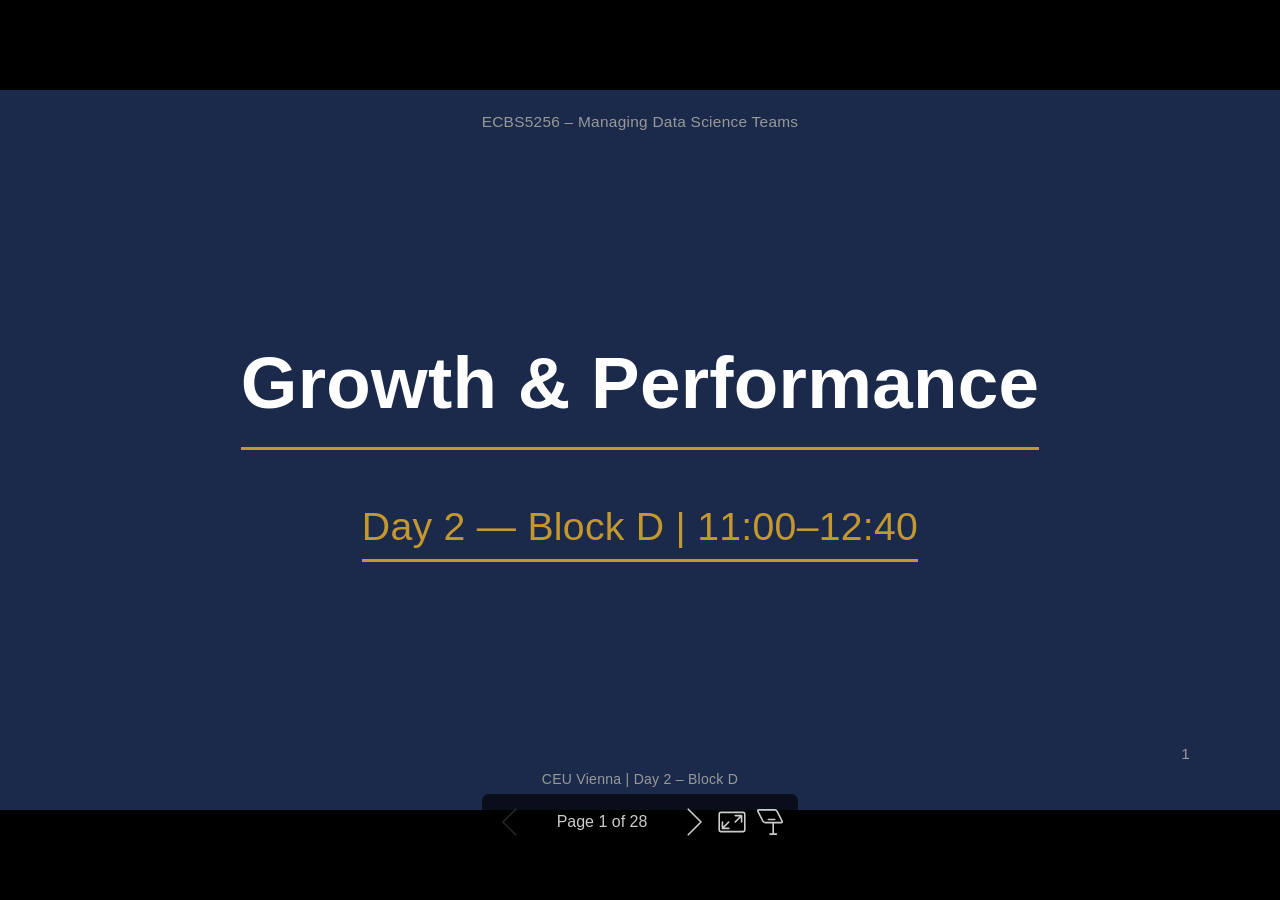
==== commit 1b020695: "Add gold standard PGP entry slide, final Block D polish - Gold standard PGP entry on its own slide s" ====
--- a/day-2/block-d-growth/slides.html
+++ b/day-2/block-d-growth/slides.html
@@ -8,14 +8,14 @@
  * @size 16:9 1280px 720px
  * @size 4:3 960px 720px
  */div#\:\$p > svg > foreignObject > section [data-theme=light],div#\:\$p > svg > foreignObject > section{color-scheme:light}div#\:\$p > svg > foreignObject > section [data-theme=dark],div#\:\$p > svg > foreignObject > section:where(.invert){color-scheme:dark}div#\:\$p > svg > foreignObject > section{-ms-text-size-adjust:100%;-webkit-text-size-adjust:100%;background-color:var(--bgColor-default);color:var(--fgColor-default);font-family:-apple-system,BlinkMacSystemFont,Segoe UI,Noto Sans,Helvetica,Arial,sans-serif,Apple Color Emoji,Segoe UI Emoji;font-size:16px;line-height:1.5;margin:0;word-wrap:break-word}div#\:\$p > svg > foreignObject > section{--marpit-root-font-size:16px}div#\:\$p > svg > foreignObject > section :is(h1, marp-h1):hover .anchor .octicon-link:before,div#\:\$p > svg > foreignObject > section :is(h2, marp-h2):hover .anchor .octicon-link:before,div#\:\$p > svg > foreignObject > section :is(h3, marp-h3):hover .anchor .octicon-link:before,div#\:\$p > svg > foreignObject > section :is(h4, marp-h4):hover .anchor .octicon-link:before,div#\:\$p > svg > foreignObject > section :is(h5, marp-h5):hover .anchor .octicon-link:before,div#\:\$p > svg > foreignObject > section :is(h6, marp-h6):hover .anchor .octicon-link:before{background-color:currentColor;content:" ";display:inline-block;height:16px;-webkit-mask-image:url('data:image/svg+xml;charset=utf-8,<svg xmlns="http://www.w3.org/2000/svg" aria-hidden="true" viewBox="0 0 16 16"><path fill-rule="evenodd" d="M7.775 3.275a.75.75 0 0 0 1.06 1.06l1.25-1.25a2 2 0 1 1 2.83 2.83l-2.5 2.5a2 2 0 0 1-2.83 0 .75.75 0 0 0-1.06 1.06 3.5 3.5 0 0 0 4.95 0l2.5-2.5a3.5 3.5 0 0 0-4.95-4.95zm-4.69 9.64a2 2 0 0 1 0-2.83l2.5-2.5a2 2 0 0 1 2.83 0 .75.75 0 0 0 1.06-1.06 3.5 3.5 0 0 0-4.95 0l-2.5 2.5a3.5 3.5 0 0 0 4.95 4.95l1.25-1.25a.75.75 0 0 0-1.06-1.06l-1.25 1.25a2 2 0 0 1-2.83 0"/></svg>');mask-image:url('data:image/svg+xml;charset=utf-8,<svg xmlns="http://www.w3.org/2000/svg" aria-hidden="true" viewBox="0 0 16 16"><path fill-rule="evenodd" d="M7.775 3.275a.75.75 0 0 0 1.06 1.06l1.25-1.25a2 2 0 1 1 2.83 2.83l-2.5 2.5a2 2 0 0 1-2.83 0 .75.75 0 0 0-1.06 1.06 3.5 3.5 0 0 0 4.95 0l2.5-2.5a3.5 3.5 0 0 0-4.95-4.95zm-4.69 9.64a2 2 0 0 1 0-2.83l2.5-2.5a2 2 0 0 1 2.83 0 .75.75 0 0 0 1.06-1.06 3.5 3.5 0 0 0-4.95 0l-2.5 2.5a3.5 3.5 0 0 0 4.95 4.95l1.25-1.25a.75.75 0 0 0-1.06-1.06l-1.25 1.25a2 2 0 0 1-2.83 0"/></svg>');width:16px}div#\:\$p > svg > foreignObject > section details,div#\:\$p > svg > foreignObject > section figcaption,div#\:\$p > svg > foreignObject > section figure{display:block}div#\:\$p > svg > foreignObject > section summary{display:list-item}div#\:\$p > svg > foreignObject > section [hidden]{display:none!important}div#\:\$p > svg > foreignObject > section a{background-color:transparent;color:var(--fgColor-accent);text-decoration:none}div#\:\$p > svg > foreignObject > section abbr[title]{border-bottom:none;-webkit-text-decoration:underline dotted;text-decoration:underline dotted}div#\:\$p > svg > foreignObject > section b,div#\:\$p > svg > foreignObject > section strong{font-weight:var(--base-text-weight-semibold, 600)}div#\:\$p > svg > foreignObject > section dfn{font-style:italic}div#\:\$p > svg > foreignObject > section :is(h1, marp-h1){border-bottom:1px solid var(--borderColor-muted);font-size:2em;font-weight:var(--base-text-weight-semibold, 600);margin:.67em 0;padding-bottom:.3em}div#\:\$p > svg > foreignObject > section mark{background-color:var(--bgColor-attention-muted);color:var(--fgColor-default)}div#\:\$p > svg > foreignObject > section small{font-size:90%}div#\:\$p > svg > foreignObject > section sub,div#\:\$p > svg > foreignObject > section sup{font-size:75%;line-height:0;position:relative;vertical-align:baseline}div#\:\$p > svg > foreignObject > section sub{bottom:-.25em}div#\:\$p > svg > foreignObject > section sup{top:-.5em}div#\:\$p > svg > foreignObject > section img{border-style:none;box-sizing:content-box;max-width:100%}div#\:\$p > svg > foreignObject > section code,div#\:\$p > svg > foreignObject > section kbd,div#\:\$p > svg > foreignObject > section :is(pre, marp-pre),div#\:\$p > svg > foreignObject > section samp{font-family:monospace;font-size:1em}div#\:\$p > svg > foreignObject > section figure{margin:1em var(--base-size-40)}div#\:\$p > svg > foreignObject > section hr{background:transparent;background-color:var(--borderColor-default);border:0;box-sizing:content-box;height:.25em;margin:var(--base-size-24) 0;overflow:hidden;padding:0}div#\:\$p > svg > foreignObject > section input{font:inherit;font-family:inherit;font-size:inherit;line-height:inherit;margin:0;overflow:visible}div#\:\$p > svg > foreignObject > section [type=button],div#\:\$p > svg > foreignObject > section [type=reset],div#\:\$p > svg > foreignObject > section [type=submit]{-webkit-appearance:button;-moz-appearance:button;appearance:button}div#\:\$p > svg > foreignObject > section [type=checkbox],div#\:\$p > svg > foreignObject > section [type=radio]{box-sizing:border-box;padding:0}div#\:\$p > svg > foreignObject > section [type=number]::-webkit-inner-spin-button,div#\:\$p > svg > foreignObject > section [type=number]::-webkit-outer-spin-button{height:auto}div#\:\$p > svg > foreignObject > section [type=search]::-webkit-search-cancel-button,div#\:\$p > svg > foreignObject > section [type=search]::-webkit-search-decoration{-webkit-appearance:none;appearance:none}div#\:\$p > svg > foreignObject > section ::-webkit-input-placeholder{color:inherit;opacity:.54}div#\:\$p > svg > foreignObject > section ::-webkit-file-upload-button{-webkit-appearance:button;appearance:button;font:inherit}div#\:\$p > svg > foreignObject > section a:hover{text-decoration:underline}div#\:\$p > svg > foreignObject > section ::-moz-placeholder{color:var(--fgColor-muted);opacity:1}div#\:\$p > svg > foreignObject > section ::placeholder{color:var(--fgColor-muted);opacity:1}div#\:\$p > svg > foreignObject > section hr:after,div#\:\$p > svg > foreignObject > section hr:before{content:"";display:table}div#\:\$p > svg > foreignObject > section hr:after{clear:both}div#\:\$p > svg > foreignObject > section table{border-collapse:collapse;border-spacing:0;display:block;font-variant:tabular-nums;max-width:100%;overflow:auto;width:-moz-max-content;width:max-content}div#\:\$p > svg > foreignObject > section td,div#\:\$p > svg > foreignObject > section th{padding:0}div#\:\$p > svg > foreignObject > section details summary{cursor:pointer}div#\:\$p > svg > foreignObject > section [role=button]:focus,div#\:\$p > svg > foreignObject > section a:focus,div#\:\$p > svg > foreignObject > section input[type=checkbox]:focus,div#\:\$p > svg > foreignObject > section input[type=radio]:focus{box-shadow:none;outline:2px solid var(--focus-outlineColor);outline-offset:-2px}div#\:\$p > svg > foreignObject > section [role=button]:focus:not(:focus-visible),div#\:\$p > svg > foreignObject > section a:focus:not(:focus-visible),div#\:\$p > svg > foreignObject > section input[type=checkbox]:focus:not(:focus-visible),div#\:\$p > svg > foreignObject > section input[type=radio]:focus:not(:focus-visible){outline:1px solid transparent}div#\:\$p > svg > foreignObject > section [role=button]:focus-visible,div#\:\$p > svg > foreignObject > section a:focus-visible,div#\:\$p > svg > foreignObject > section input[type=checkbox]:focus-visible,div#\:\$p > svg > foreignObject > section input[type=radio]:focus-visible{box-shadow:none;outline:2px solid var(--focus-outlineColor);outline-offset:-2px}div#\:\$p > svg > foreignObject > section a:not([class]):focus,div#\:\$p > svg > foreignObject > section a:not([class]):focus-visible,div#\:\$p > svg > foreignObject > section input[type=checkbox]:focus,div#\:\$p > svg > foreignObject > section input[type=checkbox]:focus-visible,div#\:\$p > svg > foreignObject > section input[type=radio]:focus,div#\:\$p > svg > foreignObject > section input[type=radio]:focus-visible{outline-offset:0}div#\:\$p > svg > foreignObject > section kbd{background-color:var(--bgColor-muted);border-bottom-color:var(--borderColor-neutral-muted);border:1px solid var(--borderColor-neutral-muted);border-radius:6px;box-shadow:inset 0 -1px 0 var(--borderColor-neutral-muted);color:var(--fgColor-default);display:inline-block;font:11px var(--fontStack-monospace, ui-monospace, SFMono-Regular, SF Mono, Menlo, Consolas, Liberation Mono, monospace);line-height:10px;padding:var(--base-size-4);vertical-align:middle}div#\:\$p > svg > foreignObject > section :is(h1, marp-h1),div#\:\$p > svg > foreignObject > section :is(h2, marp-h2),div#\:\$p > svg > foreignObject > section :is(h3, marp-h3),div#\:\$p > svg > foreignObject > section :is(h4, marp-h4),div#\:\$p > svg > foreignObject > section :is(h5, marp-h5),div#\:\$p > svg > foreignObject > section :is(h6, marp-h6){font-weight:var(--base-text-weight-semibold, 600);line-height:1.25;margin-bottom:var(--base-size-16);margin-top:var(--base-size-24)}div#\:\$p > svg > foreignObject > section :is(h2, marp-h2){border-bottom:1px solid var(--borderColor-muted);font-size:1.5em;padding-bottom:.3em}div#\:\$p > svg > foreignObject > section :is(h2, marp-h2),div#\:\$p > svg > foreignObject > section :is(h3, marp-h3){font-weight:var(--base-text-weight-semibold, 600)}div#\:\$p > svg > foreignObject > section :is(h3, marp-h3){font-size:1.25em}div#\:\$p > svg > foreignObject > section :is(h4, marp-h4){font-size:1em}div#\:\$p > svg > foreignObject > section :is(h4, marp-h4),div#\:\$p > svg > foreignObject > section :is(h5, marp-h5){font-weight:var(--base-text-weight-semibold, 600)}div#\:\$p > svg > foreignObject > section :is(h5, marp-h5){font-size:.875em}div#\:\$p > svg > foreignObject > section :is(h6, marp-h6){color:var(--fgColor-muted);font-size:.85em;font-weight:var(--base-text-weight-semibold, 600)}div#\:\$p > svg > foreignObject > section p{margin-bottom:10px;margin-top:0}div#\:\$p > svg > foreignObject > section blockquote{border-left:.25em solid var(--borderColor-default);color:var(--fgColor-muted);margin:0;padding:0 1em}div#\:\$p > svg > foreignObject > section ol,div#\:\$p > svg > foreignObject > section ul{margin-bottom:0;margin-top:0;padding-left:2em}div#\:\$p > svg > foreignObject > section ol ol,div#\:\$p > svg > foreignObject > section ul ol{list-style-type:lower-roman}div#\:\$p > svg > foreignObject > section ol ol ol,div#\:\$p > svg > foreignObject > section ol ul ol,div#\:\$p > svg > foreignObject > section ul ol ol,div#\:\$p > svg > foreignObject > section ul ul ol{list-style-type:lower-alpha}div#\:\$p > svg > foreignObject > section dd{margin-left:0}div#\:\$p > svg > foreignObject > section code,div#\:\$p > svg > foreignObject > section :is(pre, marp-pre),div#\:\$p > svg > foreignObject > section samp,div#\:\$p > svg > foreignObject > section tt{font-family:var(--fontStack-monospace, ui-monospace, SFMono-Regular, SF Mono, Menlo, Consolas, Liberation Mono, monospace);font-size:12px}div#\:\$p > svg > foreignObject > section :is(pre, marp-pre){margin-bottom:0;margin-top:0;word-wrap:normal}div#\:\$p > svg > foreignObject > section .octicon{display:inline-block;fill:currentColor;overflow:visible!important;vertical-align:text-bottom}div#\:\$p > svg > foreignObject > section input::-webkit-inner-spin-button,div#\:\$p > svg > foreignObject > section input::-webkit-outer-spin-button{-webkit-appearance:none;appearance:none;margin:0}div#\:\$p > svg > foreignObject > section .mr-2{margin-right:var(--base-size-8, 8px)!important}div#\:\$p > svg > foreignObject > section:after,div#\:\$p > svg > foreignObject > section:before{display:table}div#\:\$p > svg > foreignObject > section:after{clear:both}div#\:\$p > svg > foreignObject > section>:first-child{margin-top:0!important}div#\:\$p > svg > foreignObject > section>:last-child{margin-bottom:0!important}div#\:\$p > svg > foreignObject > section a:not([href]){color:inherit;text-decoration:none}div#\:\$p > svg > foreignObject > section .absent{color:var(--fgColor-danger)}div#\:\$p > svg > foreignObject > section .anchor{float:left;line-height:1;margin-left:-20px;padding-right:var(--base-size-4)}div#\:\$p > svg > foreignObject > section .anchor:focus{outline:none}div#\:\$p > svg > foreignObject > section blockquote,div#\:\$p > svg > foreignObject > section details,div#\:\$p > svg > foreignObject > section dl,div#\:\$p > svg > foreignObject > section ol,div#\:\$p > svg > foreignObject > section p,div#\:\$p > svg > foreignObject > section :is(pre, marp-pre),div#\:\$p > svg > foreignObject > section table,div#\:\$p > svg > foreignObject > section ul{margin-bottom:var(--base-size-16);margin-top:0}div#\:\$p > svg > foreignObject > section blockquote>:first-child{margin-top:0}div#\:\$p > svg > foreignObject > section blockquote>:last-child{margin-bottom:0}div#\:\$p > svg > foreignObject > section :is(h1, marp-h1) .octicon-link,div#\:\$p > svg > foreignObject > section :is(h2, marp-h2) .octicon-link,div#\:\$p > svg > foreignObject > section :is(h3, marp-h3) .octicon-link,div#\:\$p > svg > foreignObject > section :is(h4, marp-h4) .octicon-link,div#\:\$p > svg > foreignObject > section :is(h5, marp-h5) .octicon-link,div#\:\$p > svg > foreignObject > section :is(h6, marp-h6) .octicon-link{color:var(--fgColor-default);vertical-align:middle;visibility:hidden}div#\:\$p > svg > foreignObject > section :is(h1, marp-h1):hover .anchor,div#\:\$p > svg > foreignObject > section :is(h2, marp-h2):hover .anchor,div#\:\$p > svg > foreignObject > section :is(h3, marp-h3):hover .anchor,div#\:\$p > svg > foreignObject > section :is(h4, marp-h4):hover .anchor,div#\:\$p > svg > foreignObject > section :is(h5, marp-h5):hover .anchor,div#\:\$p > svg > foreignObject > section :is(h6, marp-h6):hover .anchor{text-decoration:none}div#\:\$p > svg > foreignObject > section :is(h1, marp-h1):hover .anchor .octicon-link,div#\:\$p > svg > foreignObject > section :is(h2, marp-h2):hover .anchor .octicon-link,div#\:\$p > svg > foreignObject > section :is(h3, marp-h3):hover .anchor .octicon-link,div#\:\$p > svg > foreignObject > section :is(h4, marp-h4):hover .anchor .octicon-link,div#\:\$p > svg > foreignObject > section :is(h5, marp-h5):hover .anchor .octicon-link,div#\:\$p > svg > foreignObject > section :is(h6, marp-h6):hover .anchor .octicon-link{visibility:visible}div#\:\$p > svg > foreignObject > section :is(h1, marp-h1) code,div#\:\$p > svg > foreignObject > section :is(h1, marp-h1) tt,div#\:\$p > svg > foreignObject > section :is(h2, marp-h2) code,div#\:\$p > svg > foreignObject > section :is(h2, marp-h2) tt,div#\:\$p > svg > foreignObject > section :is(h3, marp-h3) code,div#\:\$p > svg > foreignObject > section :is(h3, marp-h3) tt,div#\:\$p > svg > foreignObject > section :is(h4, marp-h4) code,div#\:\$p > svg > foreignObject > section :is(h4, marp-h4) tt,div#\:\$p > svg > foreignObject > section :is(h5, marp-h5) code,div#\:\$p > svg > foreignObject > section :is(h5, marp-h5) tt,div#\:\$p > svg > foreignObject > section :is(h6, marp-h6) code,div#\:\$p > svg > foreignObject > section :is(h6, marp-h6) tt{font-size:inherit;padding:0 .2em}div#\:\$p > svg > foreignObject > section summary :is(h1, marp-h1),div#\:\$p > svg > foreignObject > section summary :is(h2, marp-h2),div#\:\$p > svg > foreignObject > section summary :is(h3, marp-h3),div#\:\$p > svg > foreignObject > section summary :is(h4, marp-h4),div#\:\$p > svg > foreignObject > section summary :is(h5, marp-h5),div#\:\$p > svg > foreignObject > section summary :is(h6, marp-h6){display:inline-block}div#\:\$p > svg > foreignObject > section summary :is(h1, marp-h1) .anchor,div#\:\$p > svg > foreignObject > section summary :is(h2, marp-h2) .anchor,div#\:\$p > svg > foreignObject > section summary :is(h3, marp-h3) .anchor,div#\:\$p > svg > foreignObject > section summary :is(h4, marp-h4) .anchor,div#\:\$p > svg > foreignObject > section summary :is(h5, marp-h5) .anchor,div#\:\$p > svg > foreignObject > section summary :is(h6, marp-h6) .anchor{margin-left:-40px}div#\:\$p > svg > foreignObject > section summary :is(h1, marp-h1),div#\:\$p > svg > foreignObject > section summary :is(h2, marp-h2){border-bottom:0;padding-bottom:0}div#\:\$p > svg > foreignObject > section ol.no-list,div#\:\$p > svg > foreignObject > section ul.no-list{list-style-type:none;padding:0}div#\:\$p > svg > foreignObject > section ol[type="a s"]{list-style-type:lower-alpha}div#\:\$p > svg > foreignObject > section ol[type="A s"]{list-style-type:upper-alpha}div#\:\$p > svg > foreignObject > section ol[type="i s"]{list-style-type:lower-roman}div#\:\$p > svg > foreignObject > section ol[type="I s"]{list-style-type:upper-roman}div#\:\$p > svg > foreignObject > section div>ol:not([type]),div#\:\$p > svg > foreignObject > section ol[type="1"]{list-style-type:decimal}div#\:\$p > svg > foreignObject > section ol ol,div#\:\$p > svg > foreignObject > section ol ul,div#\:\$p > svg > foreignObject > section ul ol,div#\:\$p > svg > foreignObject > section ul ul{margin-bottom:0;margin-top:0}div#\:\$p > svg > foreignObject > section li>p{margin-top:var(--base-size-16)}div#\:\$p > svg > foreignObject > section li+li{margin-top:.25em}div#\:\$p > svg > foreignObject > section dl{padding:0}div#\:\$p > svg > foreignObject > section dl dt{font-size:1em;font-style:italic;font-weight:var(--base-text-weight-semibold, 600);margin-top:var(--base-size-16);padding:0}div#\:\$p > svg > foreignObject > section dl dd{margin-bottom:var(--base-size-16);padding:0 var(--base-size-16)}div#\:\$p > svg > foreignObject > section table th{font-weight:var(--base-text-weight-semibold, 600)}div#\:\$p > svg > foreignObject > section table td,div#\:\$p > svg > foreignObject > section table th{border:1px solid var(--borderColor-default);padding:6px 13px}div#\:\$p > svg > foreignObject > section table td>:last-child{margin-bottom:0}div#\:\$p > svg > foreignObject > section table tr{background-color:var(--bgColor-default);border-top:1px solid var(--borderColor-muted)}div#\:\$p > svg > foreignObject > section table tr:nth-child(2n){background-color:var(--bgColor-muted)}div#\:\$p > svg > foreignObject > section table img{background-color:transparent}div#\:\$p > svg > foreignObject > section img[align=right]{padding-left:20px}div#\:\$p > svg > foreignObject > section img[align=left]{padding-right:20px}div#\:\$p > svg > foreignObject > section .emoji{background-color:transparent;max-width:none;vertical-align:text-top}div#\:\$p > svg > foreignObject > section :is(span, marp-span).frame,div#\:\$p > svg > foreignObject > section :is(span, marp-span).frame>:is(span, marp-span){display:block;overflow:hidden}div#\:\$p > svg > foreignObject > section :is(span, marp-span).frame>:is(span, marp-span){border:1px solid var(--borderColor-default);float:left;margin:13px 0 0;padding:7px;width:auto}div#\:\$p > svg > foreignObject > section :is(span, marp-span).frame :is(span, marp-span) img{display:block;float:left}div#\:\$p > svg > foreignObject > section :is(span, marp-span).frame :is(span, marp-span) :is(span, marp-span){clear:both;color:var(--fgColor-default);display:block;padding:5px 0 0}div#\:\$p > svg > foreignObject > section :is(span, marp-span).align-center{clear:both;display:block;overflow:hidden}div#\:\$p > svg > foreignObject > section :is(span, marp-span).align-center>:is(span, marp-span){display:block;margin:13px auto 0;overflow:hidden;text-align:center}div#\:\$p > svg > foreignObject > section :is(span, marp-span).align-center :is(span, marp-span) img{margin:0 auto;text-align:center}div#\:\$p > svg > foreignObject > section :is(span, marp-span).align-right{clear:both;display:block;overflow:hidden}div#\:\$p > svg > foreignObject > section :is(span, marp-span).align-right>:is(span, marp-span){display:block;margin:13px 0 0;overflow:hidden;text-align:right}div#\:\$p > svg > foreignObject > section :is(span, marp-span).align-right :is(span, marp-span) img{margin:0;text-align:right}div#\:\$p > svg > foreignObject > section :is(span, marp-span).float-left{display:block;float:left;margin-right:13px;overflow:hidden}div#\:\$p > svg > foreignObject > section :is(span, marp-span).float-left :is(span, marp-span){margin:13px 0 0}div#\:\$p > svg > foreignObject > section :is(span, marp-span).float-right{display:block;float:right;margin-left:13px;overflow:hidden}div#\:\$p > svg > foreignObject > section :is(span, marp-span).float-right>:is(span, marp-span){display:block;margin:13px auto 0;overflow:hidden;text-align:right}div#\:\$p > svg > foreignObject > section code,div#\:\$p > svg > foreignObject > section tt{background-color:var(--bgColor-neutral-muted);border-radius:6px;font-size:85%;margin:0;padding:.2em .4em;white-space:break-spaces}div#\:\$p > svg > foreignObject > section code br,div#\:\$p > svg > foreignObject > section tt br{display:none}div#\:\$p > svg > foreignObject > section del code{text-decoration:inherit}div#\:\$p > svg > foreignObject > section samp{font-size:85%}div#\:\$p > svg > foreignObject > section :is(pre, marp-pre) code{font-size:100%}div#\:\$p > svg > foreignObject > section :is(pre, marp-pre)>code{background:transparent;border:0;margin:0;padding:0;white-space:pre;word-break:normal}div#\:\$p > svg > foreignObject > section .highlight{margin-bottom:var(--base-size-16)}div#\:\$p > svg > foreignObject > section .highlight :is(pre, marp-pre){margin-bottom:0;word-break:normal}div#\:\$p > svg > foreignObject > section :is(pre, marp-pre){background-color:var(--bgColor-muted);border-radius:6px;color:var(--fgColor-default);font-size:85%;line-height:1.45;overflow:auto;padding:var(--base-size-16)}div#\:\$p > svg > foreignObject > section :is(pre, marp-pre) code,div#\:\$p > svg > foreignObject > section :is(pre, marp-pre) tt{display:inline;line-height:inherit;margin:0;max-width:auto;overflow:visible;padding:0;word-wrap:normal;background-color:transparent;border:0}div#\:\$p > svg > foreignObject > section .csv-data td,div#\:\$p > svg > foreignObject > section .csv-data th{font-size:12px;line-height:1;overflow:hidden;padding:5px;text-align:left;white-space:nowrap}div#\:\$p > svg > foreignObject > section .csv-data .blob-num{background:var(--bgColor-default);border:0;padding:10px var(--base-size-8) 9px;text-align:right}div#\:\$p > svg > foreignObject > section .csv-data tr{border-top:0}div#\:\$p > svg > foreignObject > section .csv-data th{background:var(--bgColor-muted);border-top:0;font-weight:var(--base-text-weight-semibold, 600)}div#\:\$p > svg > foreignObject > section [data-footnote-ref]:before{content:"["}div#\:\$p > svg > foreignObject > section [data-footnote-ref]:after{content:"]"}div#\:\$p > svg > foreignObject > section .footnotes{border-top:1px solid var(--borderColor-default);color:var(--fgColor-muted);font-size:12px}div#\:\$p > svg > foreignObject > section div#\:\$p > svg > foreignObject > section section.footnotes{--marpit-root-font-size:12px}div#\:\$p > svg > foreignObject > section .footnotes ol,div#\:\$p > svg > foreignObject > section .footnotes ol ul{padding-left:var(--base-size-16)}div#\:\$p > svg > foreignObject > section .footnotes ol ul{display:inline-block;margin-top:var(--base-size-16)}div#\:\$p > svg > foreignObject > section .footnotes li{position:relative}div#\:\$p > svg > foreignObject > section .footnotes li:target:before{border:2px solid var(--borderColor-accent-emphasis);border-radius:6px;bottom:calc(var(--base-size-8)*-1);content:"";left:calc(var(--base-size-24)*-1);pointer-events:none;position:absolute;right:calc(var(--base-size-8)*-1);top:calc(var(--base-size-8)*-1)}div#\:\$p > svg > foreignObject > section .footnotes li:target{color:var(--fgColor-default)}div#\:\$p > svg > foreignObject > section .footnotes .data-footnote-backref g-emoji{font-family:monospace}div#\:\$p > svg > foreignObject > section body:has(:modal){padding-right:var(--dialog-scrollgutter)!important}div#\:\$p > svg > foreignObject > section .pl-c{color:var(--color-prettylights-syntax-comment)}div#\:\$p > svg > foreignObject > section .pl-c1,div#\:\$p > svg > foreignObject > section .pl-s .pl-v{color:var(--color-prettylights-syntax-constant)}div#\:\$p > svg > foreignObject > section .pl-e,div#\:\$p > svg > foreignObject > section .pl-en{color:var(--color-prettylights-syntax-entity)}div#\:\$p > svg > foreignObject > section .pl-s .pl-s1,div#\:\$p > svg > foreignObject > section .pl-smi{color:var(--color-prettylights-syntax-storage-modifier-import)}div#\:\$p > svg > foreignObject > section .pl-ent{color:var(--color-prettylights-syntax-entity-tag)}div#\:\$p > svg > foreignObject > section .pl-k{color:var(--color-prettylights-syntax-keyword)}div#\:\$p > svg > foreignObject > section .pl-pds,div#\:\$p > svg > foreignObject > section .pl-s,div#\:\$p > svg > foreignObject > section .pl-s .pl-pse .pl-s1,div#\:\$p > svg > foreignObject > section .pl-sr,div#\:\$p > svg > foreignObject > section .pl-sr .pl-cce,div#\:\$p > svg > foreignObject > section .pl-sr .pl-sra,div#\:\$p > svg > foreignObject > section .pl-sr .pl-sre{color:var(--color-prettylights-syntax-string)}div#\:\$p > svg > foreignObject > section .pl-smw,div#\:\$p > svg > foreignObject > section .pl-v{color:var(--color-prettylights-syntax-variable)}div#\:\$p > svg > foreignObject > section .pl-bu{color:var(--color-prettylights-syntax-brackethighlighter-unmatched)}div#\:\$p > svg > foreignObject > section .pl-ii{background-color:var(--color-prettylights-syntax-invalid-illegal-bg);color:var(--color-prettylights-syntax-invalid-illegal-text)}div#\:\$p > svg > foreignObject > section .pl-c2{background-color:var(--color-prettylights-syntax-carriage-return-bg);color:var(--color-prettylights-syntax-carriage-return-text)}div#\:\$p > svg > foreignObject > section .pl-sr .pl-cce{color:var(--color-prettylights-syntax-string-regexp);font-weight:700}div#\:\$p > svg > foreignObject > section .pl-ml{color:var(--color-prettylights-syntax-markup-list)}div#\:\$p > svg > foreignObject > section .pl-mh,div#\:\$p > svg > foreignObject > section .pl-mh .pl-en,div#\:\$p > svg > foreignObject > section .pl-ms{color:var(--color-prettylights-syntax-markup-heading);font-weight:700}div#\:\$p > svg > foreignObject > section .pl-mi{color:var(--color-prettylights-syntax-markup-italic);font-style:italic}div#\:\$p > svg > foreignObject > section .pl-mb{color:var(--color-prettylights-syntax-markup-bold);font-weight:700}div#\:\$p > svg > foreignObject > section .pl-md{background-color:var(--color-prettylights-syntax-markup-deleted-bg);color:var(--color-prettylights-syntax-markup-deleted-text)}div#\:\$p > svg > foreignObject > section .pl-mi1{background-color:var(--color-prettylights-syntax-markup-inserted-bg);color:var(--color-prettylights-syntax-markup-inserted-text)}div#\:\$p > svg > foreignObject > section .pl-mc{background-color:var(--color-prettylights-syntax-markup-changed-bg);color:var(--color-prettylights-syntax-markup-changed-text)}div#\:\$p > svg > foreignObject > section .pl-mi2{background-color:var(--color-prettylights-syntax-markup-ignored-bg);color:var(--color-prettylights-syntax-markup-ignored-text)}div#\:\$p > svg > foreignObject > section .pl-mdr{color:var(--color-prettylights-syntax-meta-diff-range);font-weight:700}div#\:\$p > svg > foreignObject > section .pl-ba{color:var(--color-prettylights-syntax-brackethighlighter-angle)}div#\:\$p > svg > foreignObject > section .pl-sg{color:var(--color-prettylights-syntax-sublimelinter-gutter-mark)}div#\:\$p > svg > foreignObject > section .pl-corl{color:var(--color-prettylights-syntax-constant-other-reference-link);text-decoration:underline}div#\:\$p > svg > foreignObject > section [role=button]:focus:not(:focus-visible),div#\:\$p > svg > foreignObject > section [role=tabpanel][tabindex="0"]:focus:not(:focus-visible),div#\:\$p > svg > foreignObject > section a:focus:not(:focus-visible),div#\:\$p > svg > foreignObject > section button:focus:not(:focus-visible),div#\:\$p > svg > foreignObject > section summary:focus:not(:focus-visible){box-shadow:none;outline:none}div#\:\$p > svg > foreignObject > section [tabindex="0"]:focus:not(:focus-visible),div#\:\$p > svg > foreignObject > section details-dialog:focus:not(:focus-visible){outline:none}div#\:\$p > svg > foreignObject > section g-emoji{display:inline-block;font-family:Apple Color Emoji,Segoe UI Emoji,Segoe UI Symbol;font-size:1em;font-style:normal!important;font-weight:var(--base-text-weight-normal, 400);line-height:1;min-width:1ch;vertical-align:-.075em}div#\:\$p > svg > foreignObject > section g-emoji img{height:1em;width:1em}div#\:\$p > svg > foreignObject > section .task-list-item{list-style-type:none}div#\:\$p > svg > foreignObject > section .task-list-item label{font-weight:var(--base-text-weight-normal, 400)}div#\:\$p > svg > foreignObject > section .task-list-item.enabled label{cursor:pointer}div#\:\$p > svg > foreignObject > section .task-list-item+.task-list-item{margin-top:var(--base-size-4)}div#\:\$p > svg > foreignObject > section .task-list-item .handle{display:none}div#\:\$p > svg > foreignObject > section .task-list-item-checkbox{margin:0 .2em .25em -1.4em;vertical-align:middle}div#\:\$p > svg > foreignObject > section ul:dir(rtl) .task-list-item-checkbox{margin:0 -1.6em .25em .2em}div#\:\$p > svg > foreignObject > section ol:dir(rtl) .task-list-item-checkbox{margin:0 -1.6em .25em .2em}div#\:\$p > svg > foreignObject > section .contains-task-list:focus-within .task-list-item-convert-container,div#\:\$p > svg > foreignObject > section .contains-task-list:hover .task-list-item-convert-container{display:block;height:24px;overflow:visible;width:auto;clip:auto}div#\:\$p > svg > foreignObject > section ::-webkit-calendar-picker-indicator{filter:invert(50%)}div#\:\$p > svg > foreignObject > section .markdown-alert{border-left:.25em solid var(--borderColor-default);color:inherit;margin-bottom:var(--base-size-16);padding:var(--base-size-8) var(--base-size-16)}div#\:\$p > svg > foreignObject > section .markdown-alert>:first-child{margin-top:0}div#\:\$p > svg > foreignObject > section .markdown-alert>:last-child{margin-bottom:0}div#\:\$p > svg > foreignObject > section .markdown-alert .markdown-alert-title{align-items:center;display:flex;font-weight:var(--base-text-weight-medium, 500);line-height:1}div#\:\$p > svg > foreignObject > section .markdown-alert.markdown-alert-note{border-left-color:var(--borderColor-accent-emphasis)}div#\:\$p > svg > foreignObject > section .markdown-alert.markdown-alert-note .markdown-alert-title{color:var(--fgColor-accent)}div#\:\$p > svg > foreignObject > section .markdown-alert.markdown-alert-important{border-left-color:var(--borderColor-done-emphasis)}div#\:\$p > svg > foreignObject > section .markdown-alert.markdown-alert-important .markdown-alert-title{color:var(--fgColor-done)}div#\:\$p > svg > foreignObject > section .markdown-alert.markdown-alert-warning{border-left-color:var(--borderColor-attention-emphasis)}div#\:\$p > svg > foreignObject > section .markdown-alert.markdown-alert-warning .markdown-alert-title{color:var(--fgColor-attention)}div#\:\$p > svg > foreignObject > section .markdown-alert.markdown-alert-tip{border-left-color:var(--borderColor-success-emphasis)}div#\:\$p > svg > foreignObject > section .markdown-alert.markdown-alert-tip .markdown-alert-title{color:var(--fgColor-success)}div#\:\$p > svg > foreignObject > section .markdown-alert.markdown-alert-caution{border-left-color:var(--borderColor-danger-emphasis)}div#\:\$p > svg > foreignObject > section .markdown-alert.markdown-alert-caution .markdown-alert-title{color:var(--fgColor-danger)}div#\:\$p > svg > foreignObject > section>:first-child>.heading-element:first-child{margin-top:0!important}div#\:\$p > svg > foreignObject > section .highlight :is(pre, marp-pre):has(+.zeroclipboard-container){min-height:52px}div#\:\$p > svg > foreignObject > section :is(h1, marp-h1){color:var(--h1-color);font-size:1.6em}div#\:\$p > svg > foreignObject > section :is(h1, marp-h1),div#\:\$p > svg > foreignObject > section :is(h2, marp-h2){border-bottom:none}div#\:\$p > svg > foreignObject > section :is(h2, marp-h2){font-size:1.3em}div#\:\$p > svg > foreignObject > section :is(h3, marp-h3){font-size:1.1em}div#\:\$p > svg > foreignObject > section :is(h4, marp-h4){font-size:1.05em}div#\:\$p > svg > foreignObject > section :is(h5, marp-h5){font-size:1em}div#\:\$p > svg > foreignObject > section :is(h6, marp-h6){font-size:.9em}div#\:\$p > svg > foreignObject > section :is(h1, marp-h1) strong,div#\:\$p > svg > foreignObject > section :is(h2, marp-h2) strong,div#\:\$p > svg > foreignObject > section :is(h3, marp-h3) strong,div#\:\$p > svg > foreignObject > section :is(h4, marp-h4) strong,div#\:\$p > svg > foreignObject > section :is(h5, marp-h5) strong,div#\:\$p > svg > foreignObject > section :is(h6, marp-h6) strong{color:var(--heading-strong-color);font-weight:inherit}div#\:\$p > svg > foreignObject > section :is(h1, marp-h1)::part(auto-scaling),div#\:\$p > svg > foreignObject > section :is(h2, marp-h2)::part(auto-scaling),div#\:\$p > svg > foreignObject > section :is(h3, marp-h3)::part(auto-scaling),div#\:\$p > svg > foreignObject > section :is(h4, marp-h4)::part(auto-scaling),div#\:\$p > svg > foreignObject > section :is(h5, marp-h5)::part(auto-scaling),div#\:\$p > svg > foreignObject > section :is(h6, marp-h6)::part(auto-scaling){max-height:563px}div#\:\$p > svg > foreignObject > section hr{height:0;padding-top:.25em}div#\:\$p > svg > foreignObject > section img{background-color:transparent}div#\:\$p > svg > foreignObject > section :is(pre, marp-pre){border:1px solid var(--borderColor-default);line-height:1.15;overflow:visible}div#\:\$p > svg > foreignObject > section :is(pre, marp-pre)::part(auto-scaling){max-height:529px}div#\:\$p > svg > foreignObject > section :is(pre, marp-pre) :where(.hljs){color:var(--color-prettylights-syntax-storage-modifier-import)}div#\:\$p > svg > foreignObject > section :is(pre, marp-pre) :where(.hljs-doctag),div#\:\$p > svg > foreignObject > section :is(pre, marp-pre) :where(.hljs-keyword),div#\:\$p > svg > foreignObject > section :is(pre, marp-pre) :where(.hljs-meta .hljs-keyword),div#\:\$p > svg > foreignObject > section :is(pre, marp-pre) :where(.hljs-template-tag),div#\:\$p > svg > foreignObject > section :is(pre, marp-pre) :where(.hljs-template-variable),div#\:\$p > svg > foreignObject > section :is(pre, marp-pre) :where(.hljs-type),div#\:\$p > svg > foreignObject > section :is(pre, marp-pre) :where(.hljs-variable.language_){color:var(--color-prettylights-syntax-keyword)}div#\:\$p > svg > foreignObject > section :is(pre, marp-pre) :where(.hljs-title),div#\:\$p > svg > foreignObject > section :is(pre, marp-pre) :where(.hljs-title.class_),div#\:\$p > svg > foreignObject > section :is(pre, marp-pre) :where(.hljs-title.class_.inherited__),div#\:\$p > svg > foreignObject > section :is(pre, marp-pre) :where(.hljs-title.function_){color:var(--color-prettylights-syntax-entity)}div#\:\$p > svg > foreignObject > section :is(pre, marp-pre) :where(.hljs-attr),div#\:\$p > svg > foreignObject > section :is(pre, marp-pre) :where(.hljs-attribute),div#\:\$p > svg > foreignObject > section :is(pre, marp-pre) :where(.hljs-literal),div#\:\$p > svg > foreignObject > section :is(pre, marp-pre) :where(.hljs-meta),div#\:\$p > svg > foreignObject > section :is(pre, marp-pre) :where(.hljs-number),div#\:\$p > svg > foreignObject > section :is(pre, marp-pre) :where(.hljs-operator),div#\:\$p > svg > foreignObject > section :is(pre, marp-pre) :where(.hljs-selector-attr),div#\:\$p > svg > foreignObject > section :is(pre, marp-pre) :where(.hljs-selector-class),div#\:\$p > svg > foreignObject > section :is(pre, marp-pre) :where(.hljs-selector-id),div#\:\$p > svg > foreignObject > section :is(pre, marp-pre) :where(.hljs-variable){color:var(--color-prettylights-syntax-constant)}div#\:\$p > svg > foreignObject > section :is(pre, marp-pre) :where(.hljs-meta .hljs-string),div#\:\$p > svg > foreignObject > section :is(pre, marp-pre) :where(.hljs-regexp),div#\:\$p > svg > foreignObject > section :is(pre, marp-pre) :where(.hljs-string){color:var(--color-prettylights-syntax-string)}div#\:\$p > svg > foreignObject > section :is(pre, marp-pre) :where(.hljs-built_in),div#\:\$p > svg > foreignObject > section :is(pre, marp-pre) :where(.hljs-symbol){color:var(--color-prettylights-syntax-variable)}div#\:\$p > svg > foreignObject > section :is(pre, marp-pre) :where(.hljs-code),div#\:\$p > svg > foreignObject > section :is(pre, marp-pre) :where(.hljs-comment),div#\:\$p > svg > foreignObject > section :is(pre, marp-pre) :where(.hljs-formula){color:var(--color-prettylights-syntax-comment)}div#\:\$p > svg > foreignObject > section :is(pre, marp-pre) :where(.hljs-name),div#\:\$p > svg > foreignObject > section :is(pre, marp-pre) :where(.hljs-quote),div#\:\$p > svg > foreignObject > section :is(pre, marp-pre) :where(.hljs-selector-pseudo),div#\:\$p > svg > foreignObject > section :is(pre, marp-pre) :where(.hljs-selector-tag){color:var(--color-prettylights-syntax-entity-tag)}div#\:\$p > svg > foreignObject > section :is(pre, marp-pre) :where(.hljs-subst){color:var(--color-prettylights-syntax-storage-modifier-import)}div#\:\$p > svg > foreignObject > section :is(pre, marp-pre) :where(.hljs-section){color:var(--color-prettylights-syntax-markup-heading);font-weight:700}div#\:\$p > svg > foreignObject > section :is(pre, marp-pre) :where(.hljs-bullet){color:var(--color-prettylights-syntax-markup-list)}div#\:\$p > svg > foreignObject > section :is(pre, marp-pre) :where(.hljs-emphasis){color:var(--color-prettylights-syntax-markup-italic);font-style:italic}div#\:\$p > svg > foreignObject > section :is(pre, marp-pre) :where(.hljs-strong){color:var(--color-prettylights-syntax-markup-bold);font-weight:700}div#\:\$p > svg > foreignObject > section :is(pre, marp-pre) :where(.hljs-addition){background-color:var(--color-prettylights-syntax-markup-inserted-bg);color:var(--color-prettylights-syntax-markup-inserted-text)}div#\:\$p > svg > foreignObject > section :is(pre, marp-pre) :where(.hljs-deletion){background-color:var(--color-prettylights-syntax-markup-deleted-bg);color:var(--color-prettylights-syntax-markup-deleted-text)}div#\:\$p > svg > foreignObject > section footer,div#\:\$p > svg > foreignObject > section header{color:var(--header-footer-color);font-size:18px;left:30px;margin:0;position:absolute}div#\:\$p > svg > foreignObject > section header{top:21px}div#\:\$p > svg > foreignObject > section footer{bottom:21px}div#\:\$p > svg > foreignObject > section{--h1-color:light-dark(#246, #cee7ff);--header-footer-color:light-dark(hsla(0,0%,40%,.75), hsla(0,0%,60%,.75));--heading-strong-color:light-dark(#48c, #7bf);--paginate-color:light-dark(#777, #999);--base-size-4:4px;--base-size-8:8px;--base-size-16:16px;--base-size-24:24px;--base-size-40:40px;align-items:stretch;display:block;flex-flow:column nowrap;font-size:29px;height:720px;padding:78.5px;place-content:safe center center;width:1280px}div#\:\$p > svg > foreignObject > section{--marpit-root-font-size:29px}div#\:\$p > svg > foreignObject > section>:last-child,div#\:\$p > svg > foreignObject > section[data-footer]>:nth-last-child(2){margin-bottom:0}div#\:\$p > svg > foreignObject > section>:first-child,div#\:\$p > svg > foreignObject > section>header:first-child+*{margin-top:0}div#\:\$p > svg > foreignObject > section:after{bottom:21px;color:var(--paginate-color);font-size:24px;padding:0;position:absolute;right:30px}div#\:\$p > svg > foreignObject > section:after{--marpit-root-font-size:24px}div#\:\$p > svg > foreignObject > section[data-color] :is(h1, marp-h1),div#\:\$p > svg > foreignObject > section[data-color] :is(h2, marp-h2),div#\:\$p > svg > foreignObject > section[data-color] :is(h3, marp-h3),div#\:\$p > svg > foreignObject > section[data-color] :is(h4, marp-h4),div#\:\$p > svg > foreignObject > section[data-color] :is(h5, marp-h5),div#\:\$p > svg > foreignObject > section[data-color] :is(h6, marp-h6){color:currentcolor}div#\:\$p > svg > foreignObject > :where(section){container-type:size}div#\:\$p > svg > foreignObject > section mjx-container[jax="SVG"]{direction:ltr}div#\:\$p > svg > foreignObject > section mjx-container[jax="SVG"] > svg{overflow:visible;min-height:1px;min-width:1px}div#\:\$p > svg > foreignObject > section mjx-container[jax="SVG"] > svg a{fill:blue;stroke:blue}div#\:\$p > svg > foreignObject > section mjx-container[jax="SVG"][display="true"]{display:block;text-align:center;margin:1em 0}div#\:\$p > svg > foreignObject > section mjx-container[jax="SVG"][display="true"][width="full"]{display:flex}div#\:\$p > svg > foreignObject > section mjx-container[jax="SVG"][justify="left"]{text-align:left}div#\:\$p > svg > foreignObject > section mjx-container[jax="SVG"][justify="right"]{text-align:right}div#\:\$p > svg > foreignObject > section g[data-mml-node="merror"] > g{fill:red;stroke:red}div#\:\$p > svg > foreignObject > section g[data-mml-node="merror"] > rect[data-background]{fill:yellow;stroke:none}div#\:\$p > svg > foreignObject > section g[data-mml-node="mtable"] > line[data-line], div#\:\$p > svg > foreignObject > section svg[data-table] > g > line[data-line]{stroke-width:70px;fill:none}div#\:\$p > svg > foreignObject > section g[data-mml-node="mtable"] > rect[data-frame], div#\:\$p > svg > foreignObject > section svg[data-table] > g > rect[data-frame]{stroke-width:70px;fill:none}div#\:\$p > svg > foreignObject > section g[data-mml-node="mtable"] > .mjx-dashed, div#\:\$p > svg > foreignObject > section svg[data-table] > g > .mjx-dashed{stroke-dasharray:140}div#\:\$p > svg > foreignObject > section g[data-mml-node="mtable"] > .mjx-dotted, div#\:\$p > svg > foreignObject > section svg[data-table] > g > .mjx-dotted{stroke-linecap:round;stroke-dasharray:0,140}div#\:\$p > svg > foreignObject > section g[data-mml-node="mtable"] > g > svg{overflow:visible}div#\:\$p > svg > foreignObject > section [jax="SVG"] mjx-tool{display:inline-block;position:relative;width:0;height:0}div#\:\$p > svg > foreignObject > section [jax="SVG"] mjx-tool > mjx-tip{position:absolute;top:0;left:0}div#\:\$p > svg > foreignObject > section mjx-tool > mjx-tip{display:inline-block;padding:.2em;border:1px solid #888;font-size:70%;background-color:#F8F8F8;color:black;box-shadow:2px 2px 5px #AAAAAA}div#\:\$p > svg > foreignObject > section g[data-mml-node="maction"][data-toggle]{cursor:pointer}div#\:\$p > svg > foreignObject > section mjx-status{display:block;position:fixed;left:1em;bottom:1em;min-width:25%;padding:.2em .4em;border:1px solid #888;font-size:90%;background-color:#F8F8F8;color:black}div#\:\$p > svg > foreignObject > section foreignObject[data-mjx-xml]{font-family:initial;line-height:normal;overflow:visible}div#\:\$p > svg > foreignObject > section mjx-container[jax="SVG"] path[data-c], div#\:\$p > svg > foreignObject > section mjx-container[jax="SVG"] use[data-c]{stroke-width:3}@media print{div#\:\$p > svg > foreignObject > section mjx-container[jax=SVG] path[data-c],div#\:\$p > svg > foreignObject > section mjx-container[jax=SVG] use[data-c]{stroke-width:0}}div#\:\$p > svg > foreignObject > section img[data-marp-twemoji]{background:transparent;height:1em;margin:0 .05em 0 .1em;vertical-align:-.1em;width:1em}div#\:\$p > svg > foreignObject > section{width:1280px;height:720px;padding:50px 60px;font-family:-apple-system, BlinkMacSystemFont, 'Segoe UI', Roboto, 'Helvetica Neue', Arial, sans-serif;font-size:28px;line-height:1.5;color:#333333;background-color:#FFFFFF;letter-spacing:0.01em;align-content:start}div#\:\$p > svg > foreignObject > section{--marpit-root-font-size: 28px}div#\:\$p > svg > foreignObject > section :is(h1, marp-h1){color:#1B2A4A;font-size:2.2em;font-weight:700;border-bottom:3px solid #C4972F;padding-bottom:0.25em;margin-bottom:0.6em}div#\:\$p > svg > foreignObject > section :is(h2, marp-h2){color:#1B2A4A;font-size:1.6em;font-weight:600;border-bottom:3px solid #C4972F;padding-bottom:0.2em;margin-bottom:0.5em}div#\:\$p > svg > foreignObject > section :is(h3, marp-h3){color:#1B2A4A;font-size:1.25em;font-weight:600;margin-bottom:0.4em}div#\:\$p > svg > foreignObject > section p{margin-bottom:0.6em}div#\:\$p > svg > foreignObject > section a{color:#C4972F;text-decoration:underline;text-underline-offset:2px}div#\:\$p > svg > foreignObject > section a:hover{color:#1B2A4A}div#\:\$p > svg > foreignObject > section strong{color:#1B2A4A}div#\:\$p > svg > foreignObject > section ul, div#\:\$p > svg > foreignObject > section ol{margin-left:0.4em;margin-bottom:0.6em}div#\:\$p > svg > foreignObject > section li{margin-bottom:0.3em}div#\:\$p > svg > foreignObject > section li::marker{color:#C4972F}div#\:\$p > svg > foreignObject > section blockquote{border-left:5px solid #C4972F;background-color:#F5F5F5;margin:1em 0;padding:0.8em 1.2em;border-radius:0 6px 6px 0;font-style:italic;color:#1B2A4A}div#\:\$p > svg > foreignObject > section blockquote p{margin:0}div#\:\$p > svg > foreignObject > section code{background-color:#F5F5F5;color:#1B2A4A;padding:0.15em 0.35em;border-radius:4px;font-size:0.9em;font-family:'SFMono-Regular', Consolas, 'Liberation Mono', Menlo, monospace}div#\:\$p > svg > foreignObject > section :is(pre, marp-pre){background-color:#F5F5F5;border:1px solid #E0E0E0;border-radius:6px;padding:1em 1.2em;margin:0.8em 0;overflow-x:auto}div#\:\$p > svg > foreignObject > section :is(pre, marp-pre) code{background-color:transparent;padding:0;font-size:0.82em;line-height:1.55}div#\:\$p > svg > foreignObject > section table{width:100%;border-collapse:collapse;margin:0.8em 0;font-size:0.9em}div#\:\$p > svg > foreignObject > section table thead th{background-color:#1B2A4A;color:#FFFFFF;font-weight:600;padding:0.6em 0.8em;text-align:left;border:1px solid #1B2A4A}div#\:\$p > svg > foreignObject > section table thead th strong{color:#FFFFFF}div#\:\$p > svg > foreignObject > section table tbody td{padding:0.5em 0.8em;border:1px solid #E0E0E0;color:#333333}div#\:\$p > svg > foreignObject > section table tbody tr:nth-child(odd){background-color:#FFFFFF}div#\:\$p > svg > foreignObject > section table tbody tr:nth-child(even){background-color:#F5F5F5}div#\:\$p > svg > foreignObject > section table tbody tr:hover{background-color:#EAE0CC}div#\:\$p > svg > foreignObject > section img{border-radius:4px}div#\:\$p > svg > foreignObject > section hr{border:none;border-top:2px solid #C4972F;margin:1.2em 0}div#\:\$p > svg > foreignObject > section::after{font-size:0.55em;color:#999999;padding:0 60px 24px 0}div#\:\$p > svg > foreignObject > section::after{--marpit-root-font-size: 0.55em}div#\:\$p > svg > foreignObject > section header{font-size:0.55em;color:#999999;font-weight:400;position:absolute;top:20px;left:60px;right:60px}div#\:\$p > svg > foreignObject > section footer{font-size:0.5em;color:#999999;position:absolute;bottom:20px;left:60px;right:60px}div#\:\$p > svg > foreignObject > section.title, div#\:\$p > svg > foreignObject > section.lead{display:flex;flex-direction:column;justify-content:center;align-items:center;text-align:center;background-color:#1B2A4A;color:#FFFFFF}div#\:\$p > svg > foreignObject > section.title :is(h1, marp-h1), div#\:\$p > svg > foreignObject > section.lead :is(h1, marp-h1){color:#FFFFFF;border-bottom-color:#C4972F;font-size:2.6em}div#\:\$p > svg > foreignObject > section.title :is(h2, marp-h2), div#\:\$p > svg > foreignObject > section.lead :is(h2, marp-h2){color:#C4972F;font-weight:400;font-size:1.4em;margin-top:0.2em}div#\:\$p > svg > foreignObject > section.title p, div#\:\$p > svg > foreignObject > section.lead p{color:#E0E0E0}div#\:\$p > svg > foreignObject > section.title a, div#\:\$p > svg > foreignObject > section.lead a{color:#C4972F}div#\:\$p > svg > foreignObject > section.divider{display:flex;flex-direction:column;justify-content:center;align-items:flex-start;background-color:#1B2A4A;color:#FFFFFF;padding-left:80px}div#\:\$p > svg > foreignObject > section.divider :is(h1, marp-h1){color:#FFFFFF;border-bottom:none;font-size:2.8em}div#\:\$p > svg > foreignObject > section.divider :is(h2, marp-h2){color:#C4972F;font-weight:400}div#\:\$p > svg > foreignObject > section.invert{background-color:#1B2A4A;color:#E0E0E0}div#\:\$p > svg > foreignObject > section.invert :is(h1, marp-h1), div#\:\$p > svg > foreignObject > section.invert :is(h2, marp-h2), div#\:\$p > svg > foreignObject > section.invert :is(h3, marp-h3){color:#FFFFFF}div#\:\$p > svg > foreignObject > section.invert :is(h1, marp-h1){border-bottom-color:#C4972F}div#\:\$p > svg > foreignObject > section.invert strong{color:#C4972F}div#\:\$p > svg > foreignObject > section.invert code{background-color:rgba(255, 255, 255, 0.1);color:#F5F5F5}div#\:\$p > svg > foreignObject > section.invert :is(pre, marp-pre){background-color:rgba(255, 255, 255, 0.08);border-color:rgba(255, 255, 255, 0.15)}div#\:\$p > svg > foreignObject > section.invert blockquote{background-color:rgba(255, 255, 255, 0.06);color:#E0E0E0}div#\:\$p > svg > foreignObject > section.invert table thead th{background-color:#C4972F;color:#FFFFFF;border-color:#C4972F}div#\:\$p > svg > foreignObject > section.invert table tbody td{border-color:rgba(255, 255, 255, 0.15);color:#E0E0E0}div#\:\$p > svg > foreignObject > section.invert table tbody tr:nth-child(odd){background-color:transparent}div#\:\$p > svg > foreignObject > section.invert table tbody tr:nth-child(even){background-color:rgba(255, 255, 255, 0.05)}div#\:\$p > svg > foreignObject > section.highlight{background-color:#C4972F;color:#FFFFFF}div#\:\$p > svg > foreignObject > section.highlight :is(h1, marp-h1), div#\:\$p > svg > foreignObject > section.highlight :is(h2, marp-h2), div#\:\$p > svg > foreignObject > section.highlight :is(h3, marp-h3){color:#FFFFFF}div#\:\$p > svg > foreignObject > section.highlight :is(h1, marp-h1){border-bottom-color:#FFFFFF}div#\:\$p > svg > foreignObject > section.highlight a{color:#1B2A4A}div#\:\$p > svg > foreignObject > section.highlight strong{color:#1B2A4A}div#\:\$p > svg > foreignObject > section.highlight blockquote{border-left-color:#FFFFFF;background-color:rgba(255, 255, 255, 0.15);color:#FFFFFF}div#\:\$p > svg > foreignObject > section .columns{display:grid;grid-template-columns:1fr 1fr;gap:2em;align-items:start}div#\:\$p > svg > foreignObject > section small{font-size:0.7em;color:#999999}div#\:\$p > svg > foreignObject > section.skip::before{content:"⛔ SKIP";position:absolute;top:16px;right:60px;background-color:#C0392B;color:#FFFFFF;font-size:0.5em;font-weight:700;padding:2px 12px;border-radius:4px;z-index:100;letter-spacing:0.05em}div#\:\$p > svg > foreignObject > section.skip::before{--marpit-root-font-size: 0.5em}div#\:\$p > svg > foreignObject > section.cut::before{content:"✂️ CUT IF BEHIND";position:absolute;top:16px;right:60px;background-color:#E67E22;color:#FFFFFF;font-size:0.5em;font-weight:700;padding:2px 12px;border-radius:4px;z-index:100;letter-spacing:0.05em}div#\:\$p > svg > foreignObject > section.cut::before{--marpit-root-font-size: 0.5em}div#\:\$p > svg > foreignObject > section.compact table{font-size:0.82em}div#\:\$p > svg > foreignObject > section.compact :is(h2, marp-h2){margin-bottom:0.3em}div#\:\$p > svg > foreignObject > section[data-marpit-advanced-background="background"]{columns:initial!important;display:block!important;padding:0!important}div#\:\$p > svg > foreignObject > section[data-marpit-advanced-background="background"]::before, div#\:\$p > svg > foreignObject > section[data-marpit-advanced-background="background"]::after, div#\:\$p > svg > foreignObject > section[data-marpit-advanced-background="content"]::before, div#\:\$p > svg > foreignObject > section[data-marpit-advanced-background="content"]::after{display:none!important}div#\:\$p > svg > foreignObject > section[data-marpit-advanced-background="background"] > div[data-marpit-advanced-background-container]{all:initial;display:flex;flex-direction:row;height:100%;overflow:hidden;width:100%}div#\:\$p > svg > foreignObject > section[data-marpit-advanced-background="background"] > div[data-marpit-advanced-background-container][data-marpit-advanced-background-direction="vertical"]{flex-direction:column}div#\:\$p > svg > foreignObject > section[data-marpit-advanced-background="background"][data-marpit-advanced-background-split] > div[data-marpit-advanced-background-container]{width:var(--marpit-advanced-background-split, 50%)}div#\:\$p > svg > foreignObject > section[data-marpit-advanced-background="background"][data-marpit-advanced-background-split="right"] > div[data-marpit-advanced-background-container]{margin-left:calc(100% - var(--marpit-advanced-background-split, 50%))}div#\:\$p > svg > foreignObject > section[data-marpit-advanced-background="background"] > div[data-marpit-advanced-background-container] > figure{all:initial;background-position:center;background-repeat:no-repeat;background-size:cover;flex:auto;margin:0}div#\:\$p > svg > foreignObject > section[data-marpit-advanced-background="background"] > div[data-marpit-advanced-background-container] > figure > figcaption{position:absolute;border:0;clip:rect(0, 0, 0, 0);height:1px;margin:-1px;overflow:hidden;padding:0;white-space:nowrap;width:1px}div#\:\$p > svg > foreignObject > section[data-marpit-advanced-background="content"], div#\:\$p > svg > foreignObject > section[data-marpit-advanced-background="pseudo"]{background:transparent!important}div#\:\$p > svg > foreignObject > section[data-marpit-advanced-background="pseudo"], div#\:\$p > svg[data-marpit-svg] > foreignObject[data-marpit-advanced-background="pseudo"]{pointer-events:none!important}div#\:\$p > svg > foreignObject > section[data-marpit-advanced-background-split]{width:100%;height:100%}
-</style></head><body><div class="bespoke-marp-osc"><button data-bespoke-marp-osc="prev" tabindex="-1" title="Previous slide">Previous slide</button><span data-bespoke-marp-osc="page"></span><button data-bespoke-marp-osc="next" tabindex="-1" title="Next slide">Next slide</button><button data-bespoke-marp-osc="fullscreen" tabindex="-1" title="Toggle fullscreen (f)">Toggle fullscreen</button><button data-bespoke-marp-osc="presenter" tabindex="-1" title="Open presenter view (p)">Open presenter view</button></div><div id=":$p"><svg data-marpit-svg="" viewBox="0 0 1280 720"><foreignObject width="1280" height="720"><section id="1" data-paginate="true" data-header="ECBS5256 – Managing Data Science Teams" data-footer="CEU Vienna | Day 2 – Block D" data-class="title" data-theme="av4an55fovk52c7f9he5dxgj97flg1nk4axifo0htgf" lang="POSIX" class="title" data-marpit-pagination="1" style="--paginate:true;--header:ECBS5256 – Managing Data Science Teams;--footer:CEU Vienna | Day 2 – Block D;--class:title;--theme:av4an55fovk52c7f9he5dxgj97flg1nk4axifo0htgf;" data-marpit-pagination-total="27">
+</style></head><body><div class="bespoke-marp-osc"><button data-bespoke-marp-osc="prev" tabindex="-1" title="Previous slide">Previous slide</button><span data-bespoke-marp-osc="page"></span><button data-bespoke-marp-osc="next" tabindex="-1" title="Next slide">Next slide</button><button data-bespoke-marp-osc="fullscreen" tabindex="-1" title="Toggle fullscreen (f)">Toggle fullscreen</button><button data-bespoke-marp-osc="presenter" tabindex="-1" title="Open presenter view (p)">Open presenter view</button></div><div id=":$p"><svg data-marpit-svg="" viewBox="0 0 1280 720"><foreignObject width="1280" height="720"><section id="1" data-paginate="true" data-header="ECBS5256 – Managing Data Science Teams" data-footer="CEU Vienna | Day 2 – Block D" data-class="title" data-theme="uhfqhq1u98he2y2ezpz4hq0dpyfksm2e32zv7pkz1f4" lang="POSIX" class="title" data-marpit-pagination="1" style="--paginate:true;--header:ECBS5256 – Managing Data Science Teams;--footer:CEU Vienna | Day 2 – Block D;--class:title;--theme:uhfqhq1u98he2y2ezpz4hq0dpyfksm2e32zv7pkz1f4;" data-marpit-pagination-total="28">
 <header>ECBS5256 – Managing Data Science Teams</header>
 
 <h1 id="growth--performance">Growth &amp; Performance</h1>
 <h2 id="day-2--block-d--1100%E2%80%931240">Day 2 — Block D | 11:00–12:40</h2>
 <footer>CEU Vienna | Day 2 – Block D</footer>
 </section>
-</foreignObject></svg><svg data-marpit-svg="" viewBox="0 0 1280 720"><foreignObject width="1280" height="720"><section id="2" data-paginate="true" data-header="ECBS5256 – Managing Data Science Teams" data-footer="CEU Vienna | Day 2 – Block D" data-theme="av4an55fovk52c7f9he5dxgj97flg1nk4axifo0htgf" lang="POSIX" data-marpit-pagination="2" style="--paginate:true;--header:ECBS5256 – Managing Data Science Teams;--footer:CEU Vienna | Day 2 – Block D;--theme:av4an55fovk52c7f9he5dxgj97flg1nk4axifo0htgf;" data-marpit-pagination-total="27">
+</foreignObject></svg><svg data-marpit-svg="" viewBox="0 0 1280 720"><foreignObject width="1280" height="720"><section id="2" data-paginate="true" data-header="ECBS5256 – Managing Data Science Teams" data-footer="CEU Vienna | Day 2 – Block D" data-theme="uhfqhq1u98he2y2ezpz4hq0dpyfksm2e32zv7pkz1f4" lang="POSIX" data-marpit-pagination="2" style="--paginate:true;--header:ECBS5256 – Managing Data Science Teams;--footer:CEU Vienna | Day 2 – Block D;--theme:uhfqhq1u98he2y2ezpz4hq0dpyfksm2e32zv7pkz1f4;" data-marpit-pagination-total="28">
 <header>ECBS5256 – Managing Data Science Teams</header>
 
 <h2 id="learning-outcomes">Learning Outcomes</h2>
@@ -28,7 +28,7 @@
 </ul>
 <footer>CEU Vienna | Day 2 – Block D</footer>
 </section>
-</foreignObject></svg><svg data-marpit-svg="" viewBox="0 0 1280 720"><foreignObject width="1280" height="720"><section id="3" data-paginate="true" data-header="ECBS5256 – Managing Data Science Teams" data-footer="CEU Vienna | Day 2 – Block D" data-theme="av4an55fovk52c7f9he5dxgj97flg1nk4axifo0htgf" lang="POSIX" data-marpit-pagination="3" style="--paginate:true;--header:ECBS5256 – Managing Data Science Teams;--footer:CEU Vienna | Day 2 – Block D;--theme:av4an55fovk52c7f9he5dxgj97flg1nk4axifo0htgf;" data-marpit-pagination-total="27">
+</foreignObject></svg><svg data-marpit-svg="" viewBox="0 0 1280 720"><foreignObject width="1280" height="720"><section id="3" data-paginate="true" data-header="ECBS5256 – Managing Data Science Teams" data-footer="CEU Vienna | Day 2 – Block D" data-theme="uhfqhq1u98he2y2ezpz4hq0dpyfksm2e32zv7pkz1f4" lang="POSIX" data-marpit-pagination="3" style="--paginate:true;--header:ECBS5256 – Managing Data Science Teams;--footer:CEU Vienna | Day 2 – Block D;--theme:uhfqhq1u98he2y2ezpz4hq0dpyfksm2e32zv7pkz1f4;" data-marpit-pagination-total="28">
 <header>ECBS5256 – Managing Data Science Teams</header>
 
 <h2 id="welcome-back--where-we-are">Welcome Back — Where We Are</h2>
@@ -40,7 +40,7 @@
 </ul>
 <footer>CEU Vienna | Day 2 – Block D</footer>
 </section>
-</foreignObject></svg><svg data-marpit-svg="" viewBox="0 0 1280 720"><foreignObject width="1280" height="720"><section id="4" data-paginate="true" data-header="ECBS5256 – Managing Data Science Teams" data-footer="CEU Vienna | Day 2 – Block D" data-theme="av4an55fovk52c7f9he5dxgj97flg1nk4axifo0htgf" lang="POSIX" data-marpit-pagination="4" style="--paginate:true;--header:ECBS5256 – Managing Data Science Teams;--footer:CEU Vienna | Day 2 – Block D;--theme:av4an55fovk52c7f9he5dxgj97flg1nk4axifo0htgf;" data-marpit-pagination-total="27">
+</foreignObject></svg><svg data-marpit-svg="" viewBox="0 0 1280 720"><foreignObject width="1280" height="720"><section id="4" data-paginate="true" data-header="ECBS5256 – Managing Data Science Teams" data-footer="CEU Vienna | Day 2 – Block D" data-theme="uhfqhq1u98he2y2ezpz4hq0dpyfksm2e32zv7pkz1f4" lang="POSIX" data-marpit-pagination="4" style="--paginate:true;--header:ECBS5256 – Managing Data Science Teams;--footer:CEU Vienna | Day 2 – Block D;--theme:uhfqhq1u98he2y2ezpz4hq0dpyfksm2e32zv7pkz1f4;" data-marpit-pagination-total="28">
 <header>ECBS5256 – Managing Data Science Teams</header>
 
 <h2 id="welcome-back--where-we-are-1">Welcome Back — Where We Are</h2>
@@ -53,7 +53,7 @@
 <p><strong>The arc:</strong> Day 1 was about building the system. Day 2 is about running the system — people, feedback, and communication.</p>
 <footer>CEU Vienna | Day 2 – Block D</footer>
 </section>
-</foreignObject></svg><svg data-marpit-svg="" viewBox="0 0 1280 720"><foreignObject width="1280" height="720"><section id="5" data-paginate="true" data-header="ECBS5256 – Managing Data Science Teams" data-footer="CEU Vienna | Day 2 – Block D" data-theme="av4an55fovk52c7f9he5dxgj97flg1nk4axifo0htgf" lang="POSIX" data-marpit-pagination="5" style="--paginate:true;--header:ECBS5256 – Managing Data Science Teams;--footer:CEU Vienna | Day 2 – Block D;--theme:av4an55fovk52c7f9he5dxgj97flg1nk4axifo0htgf;" data-marpit-pagination-total="27">
+</foreignObject></svg><svg data-marpit-svg="" viewBox="0 0 1280 720"><foreignObject width="1280" height="720"><section id="5" data-paginate="true" data-header="ECBS5256 – Managing Data Science Teams" data-footer="CEU Vienna | Day 2 – Block D" data-theme="uhfqhq1u98he2y2ezpz4hq0dpyfksm2e32zv7pkz1f4" lang="POSIX" data-marpit-pagination="5" style="--paginate:true;--header:ECBS5256 – Managing Data Science Teams;--footer:CEU Vienna | Day 2 – Block D;--theme:uhfqhq1u98he2y2ezpz4hq0dpyfksm2e32zv7pkz1f4;" data-marpit-pagination-total="28">
 <header>ECBS5256 – Managing Data Science Teams</header>
 
 <h2 id="why-growth--performance-matter">Why Growth &amp; Performance Matter</h2>
@@ -67,7 +67,7 @@
 <p><strong>Growth isn't a perk — it's retention strategy.</strong></p>
 <footer>CEU Vienna | Day 2 – Block D</footer>
 </section>
-</foreignObject></svg><svg data-marpit-svg="" viewBox="0 0 1280 720"><foreignObject width="1280" height="720"><section id="6" data-paginate="true" data-header="ECBS5256 – Managing Data Science Teams" data-footer="CEU Vienna | Day 2 – Block D" data-theme="av4an55fovk52c7f9he5dxgj97flg1nk4axifo0htgf" lang="POSIX" data-marpit-pagination="6" style="--paginate:true;--header:ECBS5256 – Managing Data Science Teams;--footer:CEU Vienna | Day 2 – Block D;--theme:av4an55fovk52c7f9he5dxgj97flg1nk4axifo0htgf;" data-marpit-pagination-total="27">
+</foreignObject></svg><svg data-marpit-svg="" viewBox="0 0 1280 720"><foreignObject width="1280" height="720"><section id="6" data-paginate="true" data-header="ECBS5256 – Managing Data Science Teams" data-footer="CEU Vienna | Day 2 – Block D" data-theme="uhfqhq1u98he2y2ezpz4hq0dpyfksm2e32zv7pkz1f4" lang="POSIX" data-marpit-pagination="6" style="--paginate:true;--header:ECBS5256 – Managing Data Science Teams;--footer:CEU Vienna | Day 2 – Block D;--theme:uhfqhq1u98he2y2ezpz4hq0dpyfksm2e32zv7pkz1f4;" data-marpit-pagination-total="28">
 <header>ECBS5256 – Managing Data Science Teams</header>
 
 <h2 id="career-ladders-for-analytics">Career Ladders for Analytics</h2>
@@ -106,7 +106,7 @@
 <p><strong>Key insight:</strong> Moving from IC to management is not a promotion. It is a career change.</p>
 <footer>CEU Vienna | Day 2 – Block D</footer>
 </section>
-</foreignObject></svg><svg data-marpit-svg="" viewBox="0 0 1280 720"><foreignObject width="1280" height="720"><section id="7" data-paginate="true" data-header="ECBS5256 – Managing Data Science Teams" data-footer="CEU Vienna | Day 2 – Block D" data-theme="av4an55fovk52c7f9he5dxgj97flg1nk4axifo0htgf" lang="POSIX" data-marpit-pagination="7" style="--paginate:true;--header:ECBS5256 – Managing Data Science Teams;--footer:CEU Vienna | Day 2 – Block D;--theme:av4an55fovk52c7f9he5dxgj97flg1nk4axifo0htgf;" data-marpit-pagination-total="27">
+</foreignObject></svg><svg data-marpit-svg="" viewBox="0 0 1280 720"><foreignObject width="1280" height="720"><section id="7" data-paginate="true" data-header="ECBS5256 – Managing Data Science Teams" data-footer="CEU Vienna | Day 2 – Block D" data-theme="uhfqhq1u98he2y2ezpz4hq0dpyfksm2e32zv7pkz1f4" lang="POSIX" data-marpit-pagination="7" style="--paginate:true;--header:ECBS5256 – Managing Data Science Teams;--footer:CEU Vienna | Day 2 – Block D;--theme:uhfqhq1u98he2y2ezpz4hq0dpyfksm2e32zv7pkz1f4;" data-marpit-pagination-total="28">
 <header>ECBS5256 – Managing Data Science Teams</header>
 
 <h2 id="what-senior-actually-means">What &quot;Senior&quot; Actually Means</h2>
@@ -140,7 +140,7 @@
 </table>
 <footer>CEU Vienna | Day 2 – Block D</footer>
 </section>
-</foreignObject></svg><svg data-marpit-svg="" viewBox="0 0 1280 720"><foreignObject width="1280" height="720"><section id="8" data-paginate="true" data-header="ECBS5256 – Managing Data Science Teams" data-footer="CEU Vienna | Day 2 – Block D" data-class="compact" data-theme="av4an55fovk52c7f9he5dxgj97flg1nk4axifo0htgf" lang="POSIX" class="compact" data-marpit-pagination="8" style="--paginate:true;--header:ECBS5256 – Managing Data Science Teams;--footer:CEU Vienna | Day 2 – Block D;--class:compact;--theme:av4an55fovk52c7f9he5dxgj97flg1nk4axifo0htgf;" data-marpit-pagination-total="27">
+</foreignObject></svg><svg data-marpit-svg="" viewBox="0 0 1280 720"><foreignObject width="1280" height="720"><section id="8" data-paginate="true" data-header="ECBS5256 – Managing Data Science Teams" data-footer="CEU Vienna | Day 2 – Block D" data-class="compact" data-theme="uhfqhq1u98he2y2ezpz4hq0dpyfksm2e32zv7pkz1f4" lang="POSIX" class="compact" data-marpit-pagination="8" style="--paginate:true;--header:ECBS5256 – Managing Data Science Teams;--footer:CEU Vienna | Day 2 – Block D;--class:compact;--theme:uhfqhq1u98he2y2ezpz4hq0dpyfksm2e32zv7pkz1f4;" data-marpit-pagination-total="28">
 <header>ECBS5256 – Managing Data Science Teams</header>
 
 <h2 id="what-senior-actually-means-1">What &quot;Senior&quot; Actually Means</h2>
@@ -174,7 +174,7 @@
 <p>If you promote people to senior just because they've been around for four years, you devalue the title for everyone.</p>
 <footer>CEU Vienna | Day 2 – Block D</footer>
 </section>
-</foreignObject></svg><svg data-marpit-svg="" viewBox="0 0 1280 720"><foreignObject width="1280" height="720"><section id="9" data-paginate="true" data-header="ECBS5256 – Managing Data Science Teams" data-footer="CEU Vienna | Day 2 – Block D" data-theme="av4an55fovk52c7f9he5dxgj97flg1nk4axifo0htgf" lang="POSIX" data-marpit-pagination="9" style="--paginate:true;--header:ECBS5256 – Managing Data Science Teams;--footer:CEU Vienna | Day 2 – Block D;--theme:av4an55fovk52c7f9he5dxgj97flg1nk4axifo0htgf;" data-marpit-pagination-total="27">
+</foreignObject></svg><svg data-marpit-svg="" viewBox="0 0 1280 720"><foreignObject width="1280" height="720"><section id="9" data-paginate="true" data-header="ECBS5256 – Managing Data Science Teams" data-footer="CEU Vienna | Day 2 – Block D" data-theme="uhfqhq1u98he2y2ezpz4hq0dpyfksm2e32zv7pkz1f4" lang="POSIX" data-marpit-pagination="9" style="--paginate:true;--header:ECBS5256 – Managing Data Science Teams;--footer:CEU Vienna | Day 2 – Block D;--theme:uhfqhq1u98he2y2ezpz4hq0dpyfksm2e32zv7pkz1f4;" data-marpit-pagination-total="28">
 <header>ECBS5256 – Managing Data Science Teams</header>
 
 <h2 id="two-tools-opposite-purposes">Two Tools, Opposite Purposes</h2>
@@ -183,7 +183,7 @@
 <p><strong>PIP — Performance Improvement Plan:</strong> A corrective, HR-involved process for someone who is genuinely underperforming after you've already given clear feedback multiple times. &quot;This isn't working — here's what needs to change in 30-90 days.&quot; <strong>PIPs should be rare.</strong> If you're putting more than one person on a PIP per year, the problem might be your management, not their performance.</p>
 <footer>CEU Vienna | Day 2 – Block D</footer>
 </section>
-</foreignObject></svg><svg data-marpit-svg="" viewBox="0 0 1280 720"><foreignObject width="1280" height="720"><section id="10" data-paginate="true" data-header="ECBS5256 – Managing Data Science Teams" data-footer="CEU Vienna | Day 2 – Block D" data-class="compact" data-theme="av4an55fovk52c7f9he5dxgj97flg1nk4axifo0htgf" lang="POSIX" class="compact" data-marpit-pagination="10" style="--paginate:true;--header:ECBS5256 – Managing Data Science Teams;--footer:CEU Vienna | Day 2 – Block D;--class:compact;--theme:av4an55fovk52c7f9he5dxgj97flg1nk4axifo0htgf;" data-marpit-pagination-total="27">
+</foreignObject></svg><svg data-marpit-svg="" viewBox="0 0 1280 720"><foreignObject width="1280" height="720"><section id="10" data-paginate="true" data-header="ECBS5256 – Managing Data Science Teams" data-footer="CEU Vienna | Day 2 – Block D" data-class="compact" data-theme="uhfqhq1u98he2y2ezpz4hq0dpyfksm2e32zv7pkz1f4" lang="POSIX" class="compact" data-marpit-pagination="10" style="--paginate:true;--header:ECBS5256 – Managing Data Science Teams;--footer:CEU Vienna | Day 2 – Block D;--class:compact;--theme:uhfqhq1u98he2y2ezpz4hq0dpyfksm2e32zv7pkz1f4;" data-marpit-pagination-total="28">
 <header>ECBS5256 – Managing Data Science Teams</header>
 
 <h2 id="pgp-vs-pip--know-the-difference">PGP vs. PIP — Know the Difference</h2>
@@ -231,7 +231,7 @@
 <p><strong>When does a DS get PIPed?</strong> Repeated errors reaching stakeholders, refusal to incorporate feedback, or missed commitments after clear expectations — <strong>and</strong> you've already given SBI feedback multiple times.</p>
 <footer>CEU Vienna | Day 2 – Block D</footer>
 </section>
-</foreignObject></svg><svg data-marpit-svg="" viewBox="0 0 1280 720"><foreignObject width="1280" height="720"><section id="11" data-paginate="true" data-header="ECBS5256 – Managing Data Science Teams" data-footer="CEU Vienna | Day 2 – Block D" data-theme="av4an55fovk52c7f9he5dxgj97flg1nk4axifo0htgf" lang="POSIX" data-marpit-pagination="11" style="--paginate:true;--header:ECBS5256 – Managing Data Science Teams;--footer:CEU Vienna | Day 2 – Block D;--theme:av4an55fovk52c7f9he5dxgj97flg1nk4axifo0htgf;" data-marpit-pagination-total="27">
+</foreignObject></svg><svg data-marpit-svg="" viewBox="0 0 1280 720"><foreignObject width="1280" height="720"><section id="11" data-paginate="true" data-header="ECBS5256 – Managing Data Science Teams" data-footer="CEU Vienna | Day 2 – Block D" data-theme="uhfqhq1u98he2y2ezpz4hq0dpyfksm2e32zv7pkz1f4" lang="POSIX" data-marpit-pagination="11" style="--paginate:true;--header:ECBS5256 – Managing Data Science Teams;--footer:CEU Vienna | Day 2 – Block D;--theme:uhfqhq1u98he2y2ezpz4hq0dpyfksm2e32zv7pkz1f4;" data-marpit-pagination-total="28">
 <header>ECBS5256 – Managing Data Science Teams</header>
 
 <h2 id="pgp-structure">PGP Structure</h2>
@@ -247,7 +247,7 @@
 <p>The individual owns this document. You co-create it.</p>
 <footer>CEU Vienna | Day 2 – Block D</footer>
 </section>
-</foreignObject></svg><svg data-marpit-svg="" viewBox="0 0 1280 720"><foreignObject width="1280" height="720"><section id="12" data-paginate="true" data-header="ECBS5256 – Managing Data Science Teams" data-footer="CEU Vienna | Day 2 – Block D" data-theme="av4an55fovk52c7f9he5dxgj97flg1nk4axifo0htgf" lang="POSIX" data-marpit-pagination="12" style="--paginate:true;--header:ECBS5256 – Managing Data Science Teams;--footer:CEU Vienna | Day 2 – Block D;--theme:av4an55fovk52c7f9he5dxgj97flg1nk4axifo0htgf;" data-marpit-pagination-total="27">
+</foreignObject></svg><svg data-marpit-svg="" viewBox="0 0 1280 720"><foreignObject width="1280" height="720"><section id="12" data-paginate="true" data-header="ECBS5256 – Managing Data Science Teams" data-footer="CEU Vienna | Day 2 – Block D" data-theme="uhfqhq1u98he2y2ezpz4hq0dpyfksm2e32zv7pkz1f4" lang="POSIX" data-marpit-pagination="12" style="--paginate:true;--header:ECBS5256 – Managing Data Science Teams;--footer:CEU Vienna | Day 2 – Block D;--theme:uhfqhq1u98he2y2ezpz4hq0dpyfksm2e32zv7pkz1f4;" data-marpit-pagination-total="28">
 <header>ECBS5256 – Managing Data Science Teams</header>
 
 <h2 id="pgp-in-practice--growth-areas-by-level">PGP in Practice — Growth Areas by Level</h2>
@@ -277,10 +277,25 @@
 </tr>
 </tbody>
 </table>
-<p><strong>The specificity test:</strong> If your growth area could apply to any analyst anywhere (e.g., &quot;improve communication&quot;), it is too vague. Rewrite it until it is specific to THIS person in THIS context.</p>
-<footer>CEU Vienna | Day 2 – Block D</footer>
-</section>
-</foreignObject></svg><svg data-marpit-svg="" viewBox="0 0 1280 720"><foreignObject width="1280" height="720"><section id="13" data-paginate="true" data-header="ECBS5256 – Managing Data Science Teams" data-footer="CEU Vienna | Day 2 – Block D" data-theme="av4an55fovk52c7f9he5dxgj97flg1nk4axifo0htgf" lang="POSIX" data-marpit-pagination="13" style="--paginate:true;--header:ECBS5256 – Managing Data Science Teams;--footer:CEU Vienna | Day 2 – Block D;--theme:av4an55fovk52c7f9he5dxgj97flg1nk4axifo0htgf;" data-marpit-pagination-total="27">
+<p><strong>The specificity test:</strong> If your growth area could apply to any analyst anywhere (e.g., &quot;improve communication&quot;), it is too vague.</p>
+<footer>CEU Vienna | Day 2 – Block D</footer>
+</section>
+</foreignObject></svg><svg data-marpit-svg="" viewBox="0 0 1280 720"><foreignObject width="1280" height="720"><section id="13" data-paginate="true" data-header="ECBS5256 – Managing Data Science Teams" data-footer="CEU Vienna | Day 2 – Block D" data-theme="uhfqhq1u98he2y2ezpz4hq0dpyfksm2e32zv7pkz1f4" lang="POSIX" data-marpit-pagination="13" style="--paginate:true;--header:ECBS5256 – Managing Data Science Teams;--footer:CEU Vienna | Day 2 – Block D;--theme:uhfqhq1u98he2y2ezpz4hq0dpyfksm2e32zv7pkz1f4;" data-marpit-pagination-total="28">
+<header>ECBS5256 – Managing Data Science Teams</header>
+
+<h2 id="gold-standard--one-complete-pgp-entry">Gold Standard — One Complete PGP Entry</h2>
+<p><strong>This is what 15% of your grade looks like:</strong></p>
+<blockquote>
+<p><strong>Growth area:</strong> Present technical findings to non-technical stakeholders in under 5 minutes<br />
+<strong>Action:</strong> Present at next 2 product reviews; manager coaches on deck structure beforehand<br />
+<strong>Measure:</strong> VP Product can summarize my key finding after the presentation without asking clarifying questions<br />
+<strong>Support needed:</strong> Manager pre-reviews deck; team lead shadows first presentation for feedback<br />
+<strong>Timeline:</strong> Demonstrate by end of Q2</p>
+</blockquote>
+<p>If your PGP entries look like this, you're in excellent shape for the portfolio.</p>
+<footer>CEU Vienna | Day 2 – Block D</footer>
+</section>
+</foreignObject></svg><svg data-marpit-svg="" viewBox="0 0 1280 720"><foreignObject width="1280" height="720"><section id="14" data-paginate="true" data-header="ECBS5256 – Managing Data Science Teams" data-footer="CEU Vienna | Day 2 – Block D" data-theme="uhfqhq1u98he2y2ezpz4hq0dpyfksm2e32zv7pkz1f4" lang="POSIX" data-marpit-pagination="14" style="--paginate:true;--header:ECBS5256 – Managing Data Science Teams;--footer:CEU Vienna | Day 2 – Block D;--theme:uhfqhq1u98he2y2ezpz4hq0dpyfksm2e32zv7pkz1f4;" data-marpit-pagination-total="28">
 <header>ECBS5256 – Managing Data Science Teams</header>
 
 <h2 id="the-sbi-model--feedback-that-lands">The SBI Model — Feedback That Lands</h2>
@@ -313,14 +328,14 @@
 <p><strong>Why SBI works:</strong> It separates observation from judgment. You're not saying &quot;you're sloppy.&quot; You're describing a specific behavior and its consequence.</p>
 <footer>CEU Vienna | Day 2 – Block D</footer>
 </section>
-</foreignObject></svg><svg data-marpit-svg="" viewBox="0 0 1280 720"><foreignObject width="1280" height="720"><section id="14" data-paginate="true" data-header="ECBS5256 – Managing Data Science Teams" data-footer="CEU Vienna | Day 2 – Block D" data-class="divider" data-theme="av4an55fovk52c7f9he5dxgj97flg1nk4axifo0htgf" lang="POSIX" class="divider" data-marpit-pagination="14" style="--paginate:true;--header:ECBS5256 – Managing Data Science Teams;--footer:CEU Vienna | Day 2 – Block D;--class:divider;--theme:av4an55fovk52c7f9he5dxgj97flg1nk4axifo0htgf;" data-marpit-pagination-total="27">
+</foreignObject></svg><svg data-marpit-svg="" viewBox="0 0 1280 720"><foreignObject width="1280" height="720"><section id="15" data-paginate="true" data-header="ECBS5256 – Managing Data Science Teams" data-footer="CEU Vienna | Day 2 – Block D" data-class="divider" data-theme="uhfqhq1u98he2y2ezpz4hq0dpyfksm2e32zv7pkz1f4" lang="POSIX" class="divider" data-marpit-pagination="15" style="--paginate:true;--header:ECBS5256 – Managing Data Science Teams;--footer:CEU Vienna | Day 2 – Block D;--class:divider;--theme:uhfqhq1u98he2y2ezpz4hq0dpyfksm2e32zv7pkz1f4;" data-marpit-pagination-total="28">
 <header>ECBS5256 – Managing Data Science Teams</header>
 
 <h2 id="activity-sbi-feedback-role-play">Activity: SBI Feedback Role-Play</h2>
 <h2 id="25-minutes--materialssbi-scenario-cardsmd">25 Minutes | <code>materials/sbi-scenario-cards.md</code></h2>
 <footer>CEU Vienna | Day 2 – Block D</footer>
 </section>
-</foreignObject></svg><svg data-marpit-svg="" viewBox="0 0 1280 720"><foreignObject width="1280" height="720"><section id="15" data-paginate="true" data-header="ECBS5256 – Managing Data Science Teams" data-footer="CEU Vienna | Day 2 – Block D" data-theme="av4an55fovk52c7f9he5dxgj97flg1nk4axifo0htgf" lang="POSIX" data-marpit-pagination="15" style="--paginate:true;--header:ECBS5256 – Managing Data Science Teams;--footer:CEU Vienna | Day 2 – Block D;--theme:av4an55fovk52c7f9he5dxgj97flg1nk4axifo0htgf;" data-marpit-pagination-total="27">
+</foreignObject></svg><svg data-marpit-svg="" viewBox="0 0 1280 720"><foreignObject width="1280" height="720"><section id="16" data-paginate="true" data-header="ECBS5256 – Managing Data Science Teams" data-footer="CEU Vienna | Day 2 – Block D" data-theme="uhfqhq1u98he2y2ezpz4hq0dpyfksm2e32zv7pkz1f4" lang="POSIX" data-marpit-pagination="16" style="--paginate:true;--header:ECBS5256 – Managing Data Science Teams;--footer:CEU Vienna | Day 2 – Block D;--theme:uhfqhq1u98he2y2ezpz4hq0dpyfksm2e32zv7pkz1f4;" data-marpit-pagination-total="28">
 <header>ECBS5256 – Managing Data Science Teams</header>
 
 <h2 id="activity-sbi-feedback-role-play-1">Activity: SBI Feedback Role-Play</h2>
@@ -333,7 +348,7 @@
 </ul>
 <footer>CEU Vienna | Day 2 – Block D</footer>
 </section>
-</foreignObject></svg><svg data-marpit-svg="" viewBox="0 0 1280 720"><foreignObject width="1280" height="720"><section id="16" data-paginate="true" data-header="ECBS5256 – Managing Data Science Teams" data-footer="CEU Vienna | Day 2 – Block D" data-theme="av4an55fovk52c7f9he5dxgj97flg1nk4axifo0htgf" lang="POSIX" data-marpit-pagination="16" style="--paginate:true;--header:ECBS5256 – Managing Data Science Teams;--footer:CEU Vienna | Day 2 – Block D;--theme:av4an55fovk52c7f9he5dxgj97flg1nk4axifo0htgf;" data-marpit-pagination-total="27">
+</foreignObject></svg><svg data-marpit-svg="" viewBox="0 0 1280 720"><foreignObject width="1280" height="720"><section id="17" data-paginate="true" data-header="ECBS5256 – Managing Data Science Teams" data-footer="CEU Vienna | Day 2 – Block D" data-theme="uhfqhq1u98he2y2ezpz4hq0dpyfksm2e32zv7pkz1f4" lang="POSIX" data-marpit-pagination="17" style="--paginate:true;--header:ECBS5256 – Managing Data Science Teams;--footer:CEU Vienna | Day 2 – Block D;--theme:uhfqhq1u98he2y2ezpz4hq0dpyfksm2e32zv7pkz1f4;" data-marpit-pagination-total="28">
 <header>ECBS5256 – Managing Data Science Teams</header>
 
 <h2 id="activity-sbi-feedback-role-play-2">Activity: SBI Feedback Role-Play</h2>
@@ -347,7 +362,7 @@
 <p><strong>Pick up your scenario cards. You have 25 minutes. Go.</strong></p>
 <footer>CEU Vienna | Day 2 – Block D</footer>
 </section>
-</foreignObject></svg><svg data-marpit-svg="" viewBox="0 0 1280 720"><foreignObject width="1280" height="720"><section id="17" data-paginate="true" data-header="ECBS5256 – Managing Data Science Teams" data-footer="CEU Vienna | Day 2 – Block D" data-theme="av4an55fovk52c7f9he5dxgj97flg1nk4axifo0htgf" lang="POSIX" data-marpit-pagination="17" style="--paginate:true;--header:ECBS5256 – Managing Data Science Teams;--footer:CEU Vienna | Day 2 – Block D;--theme:av4an55fovk52c7f9he5dxgj97flg1nk4axifo0htgf;" data-marpit-pagination-total="27">
+</foreignObject></svg><svg data-marpit-svg="" viewBox="0 0 1280 720"><foreignObject width="1280" height="720"><section id="18" data-paginate="true" data-header="ECBS5256 – Managing Data Science Teams" data-footer="CEU Vienna | Day 2 – Block D" data-theme="uhfqhq1u98he2y2ezpz4hq0dpyfksm2e32zv7pkz1f4" lang="POSIX" data-marpit-pagination="18" style="--paginate:true;--header:ECBS5256 – Managing Data Science Teams;--footer:CEU Vienna | Day 2 – Block D;--theme:uhfqhq1u98he2y2ezpz4hq0dpyfksm2e32zv7pkz1f4;" data-marpit-pagination-total="28">
 <header>ECBS5256 – Managing Data Science Teams</header>
 
 <h2 id="radical-candor--anti-patterns">Radical Candor + Anti-Patterns</h2>
@@ -376,7 +391,7 @@
 <p><strong>Anti-patterns:</strong> The Feedback Sandwich (people ignore the bread). Delayed feedback (half-life). &quot;Be more strategic&quot; (fortune cookie, not feedback).</p>
 <footer>CEU Vienna | Day 2 – Block D</footer>
 </section>
-</foreignObject></svg><svg data-marpit-svg="" viewBox="0 0 1280 720"><foreignObject width="1280" height="720"><section id="18" data-paginate="true" data-header="ECBS5256 – Managing Data Science Teams" data-footer="CEU Vienna | Day 2 – Block D" data-class="compact" data-theme="av4an55fovk52c7f9he5dxgj97flg1nk4axifo0htgf" lang="POSIX" class="compact" data-marpit-pagination="18" style="--paginate:true;--header:ECBS5256 – Managing Data Science Teams;--footer:CEU Vienna | Day 2 – Block D;--class:compact;--theme:av4an55fovk52c7f9he5dxgj97flg1nk4axifo0htgf;" data-marpit-pagination-total="27">
+</foreignObject></svg><svg data-marpit-svg="" viewBox="0 0 1280 720"><foreignObject width="1280" height="720"><section id="19" data-paginate="true" data-header="ECBS5256 – Managing Data Science Teams" data-footer="CEU Vienna | Day 2 – Block D" data-class="compact" data-theme="uhfqhq1u98he2y2ezpz4hq0dpyfksm2e32zv7pkz1f4" lang="POSIX" class="compact" data-marpit-pagination="19" style="--paginate:true;--header:ECBS5256 – Managing Data Science Teams;--footer:CEU Vienna | Day 2 – Block D;--class:compact;--theme:uhfqhq1u98he2y2ezpz4hq0dpyfksm2e32zv7pkz1f4;" data-marpit-pagination-total="28">
 <header>ECBS5256 – Managing Data Science Teams</header>
 
 <h2 id="the-manager-log">The Manager Log</h2>
@@ -414,7 +429,7 @@
 <p><strong>The goal: no surprises at review time.</strong> When review season comes, you have 50 weeks of evidence instead of vague impressions.</p>
 <footer>CEU Vienna | Day 2 – Block D</footer>
 </section>
-</foreignObject></svg><svg data-marpit-svg="" viewBox="0 0 1280 720"><foreignObject width="1280" height="720"><section id="19" data-paginate="true" data-header="ECBS5256 – Managing Data Science Teams" data-footer="CEU Vienna | Day 2 – Block D" data-theme="av4an55fovk52c7f9he5dxgj97flg1nk4axifo0htgf" lang="POSIX" data-marpit-pagination="19" style="--paginate:true;--header:ECBS5256 – Managing Data Science Teams;--footer:CEU Vienna | Day 2 – Block D;--theme:av4an55fovk52c7f9he5dxgj97flg1nk4axifo0htgf;" data-marpit-pagination-total="27">
+</foreignObject></svg><svg data-marpit-svg="" viewBox="0 0 1280 720"><foreignObject width="1280" height="720"><section id="20" data-paginate="true" data-header="ECBS5256 – Managing Data Science Teams" data-footer="CEU Vienna | Day 2 – Block D" data-theme="uhfqhq1u98he2y2ezpz4hq0dpyfksm2e32zv7pkz1f4" lang="POSIX" data-marpit-pagination="20" style="--paginate:true;--header:ECBS5256 – Managing Data Science Teams;--footer:CEU Vienna | Day 2 – Block D;--theme:uhfqhq1u98he2y2ezpz4hq0dpyfksm2e32zv7pkz1f4;" data-marpit-pagination-total="28">
 <header>ECBS5256 – Managing Data Science Teams</header>
 
 <h2 id="calibration-sessions">Calibration Sessions</h2>
@@ -433,7 +448,7 @@
 <p>The manager log is what makes this possible.</p>
 <footer>CEU Vienna | Day 2 – Block D</footer>
 </section>
-</foreignObject></svg><svg data-marpit-svg="" viewBox="0 0 1280 720"><foreignObject width="1280" height="720"><section id="20" data-paginate="true" data-header="ECBS5256 – Managing Data Science Teams" data-footer="CEU Vienna | Day 2 – Block D" data-class="cut" data-theme="av4an55fovk52c7f9he5dxgj97flg1nk4axifo0htgf" lang="POSIX" class="cut" data-marpit-pagination="20" style="--paginate:true;--header:ECBS5256 – Managing Data Science Teams;--footer:CEU Vienna | Day 2 – Block D;--class:cut;--theme:av4an55fovk52c7f9he5dxgj97flg1nk4axifo0htgf;" data-marpit-pagination-total="27">
+</foreignObject></svg><svg data-marpit-svg="" viewBox="0 0 1280 720"><foreignObject width="1280" height="720"><section id="21" data-paginate="true" data-header="ECBS5256 – Managing Data Science Teams" data-footer="CEU Vienna | Day 2 – Block D" data-class="cut" data-theme="uhfqhq1u98he2y2ezpz4hq0dpyfksm2e32zv7pkz1f4" lang="POSIX" class="cut" data-marpit-pagination="21" style="--paginate:true;--header:ECBS5256 – Managing Data Science Teams;--footer:CEU Vienna | Day 2 – Block D;--class:cut;--theme:uhfqhq1u98he2y2ezpz4hq0dpyfksm2e32zv7pkz1f4;" data-marpit-pagination-total="28">
 <header>ECBS5256 – Managing Data Science Teams</header>
 
 <h2 id="the-ethical-pip">The Ethical PIP</h2>
@@ -449,14 +464,14 @@
 <p><strong>Before a PIP, ask:</strong> &quot;If this person's best friend were watching, would they say I've been fair?&quot;</p>
 <footer>CEU Vienna | Day 2 – Block D</footer>
 </section>
-</foreignObject></svg><svg data-marpit-svg="" viewBox="0 0 1280 720"><foreignObject width="1280" height="720"><section id="21" data-paginate="true" data-header="ECBS5256 – Managing Data Science Teams" data-footer="CEU Vienna | Day 2 – Block D" data-class="divider" data-theme="av4an55fovk52c7f9he5dxgj97flg1nk4axifo0htgf" lang="POSIX" class="divider" data-marpit-pagination="21" style="--paginate:true;--header:ECBS5256 – Managing Data Science Teams;--footer:CEU Vienna | Day 2 – Block D;--class:divider;--theme:av4an55fovk52c7f9he5dxgj97flg1nk4axifo0htgf;" data-marpit-pagination-total="27">
+</foreignObject></svg><svg data-marpit-svg="" viewBox="0 0 1280 720"><foreignObject width="1280" height="720"><section id="22" data-paginate="true" data-header="ECBS5256 – Managing Data Science Teams" data-footer="CEU Vienna | Day 2 – Block D" data-class="divider" data-theme="uhfqhq1u98he2y2ezpz4hq0dpyfksm2e32zv7pkz1f4" lang="POSIX" class="divider" data-marpit-pagination="22" style="--paginate:true;--header:ECBS5256 – Managing Data Science Teams;--footer:CEU Vienna | Day 2 – Block D;--class:divider;--theme:uhfqhq1u98he2y2ezpz4hq0dpyfksm2e32zv7pkz1f4;" data-marpit-pagination-total="28">
 <header>ECBS5256 – Managing Data Science Teams</header>
 
 <h2 id="activity-mock-calibration">Activity: Mock Calibration</h2>
 <h2 id="20-minutes--materialscalibration-profilesmd">20 Minutes | <code>materials/calibration-profiles.md</code></h2>
 <footer>CEU Vienna | Day 2 – Block D</footer>
 </section>
-</foreignObject></svg><svg data-marpit-svg="" viewBox="0 0 1280 720"><foreignObject width="1280" height="720"><section id="22" data-paginate="true" data-header="ECBS5256 – Managing Data Science Teams" data-footer="CEU Vienna | Day 2 – Block D" data-theme="av4an55fovk52c7f9he5dxgj97flg1nk4axifo0htgf" lang="POSIX" data-marpit-pagination="22" style="--paginate:true;--header:ECBS5256 – Managing Data Science Teams;--footer:CEU Vienna | Day 2 – Block D;--theme:av4an55fovk52c7f9he5dxgj97flg1nk4axifo0htgf;" data-marpit-pagination-total="27">
+</foreignObject></svg><svg data-marpit-svg="" viewBox="0 0 1280 720"><foreignObject width="1280" height="720"><section id="23" data-paginate="true" data-header="ECBS5256 – Managing Data Science Teams" data-footer="CEU Vienna | Day 2 – Block D" data-theme="uhfqhq1u98he2y2ezpz4hq0dpyfksm2e32zv7pkz1f4" lang="POSIX" data-marpit-pagination="23" style="--paginate:true;--header:ECBS5256 – Managing Data Science Teams;--footer:CEU Vienna | Day 2 – Block D;--theme:uhfqhq1u98he2y2ezpz4hq0dpyfksm2e32zv7pkz1f4;" data-marpit-pagination-total="28">
 <header>ECBS5256 – Managing Data Science Teams</header>
 
 <h2 id="activity-mock-calibration-1">Activity: Mock Calibration</h2>
@@ -471,7 +486,7 @@
 <p><strong>Rating Scale:</strong> Exceeds / Meets / Below — relative to the person's <strong>current level</strong>.</p>
 <footer>CEU Vienna | Day 2 – Block D</footer>
 </section>
-</foreignObject></svg><svg data-marpit-svg="" viewBox="0 0 1280 720"><foreignObject width="1280" height="720"><section id="23" data-paginate="true" data-header="ECBS5256 – Managing Data Science Teams" data-footer="CEU Vienna | Day 2 – Block D" data-theme="av4an55fovk52c7f9he5dxgj97flg1nk4axifo0htgf" lang="POSIX" data-marpit-pagination="23" style="--paginate:true;--header:ECBS5256 – Managing Data Science Teams;--footer:CEU Vienna | Day 2 – Block D;--theme:av4an55fovk52c7f9he5dxgj97flg1nk4axifo0htgf;" data-marpit-pagination-total="27">
+</foreignObject></svg><svg data-marpit-svg="" viewBox="0 0 1280 720"><foreignObject width="1280" height="720"><section id="24" data-paginate="true" data-header="ECBS5256 – Managing Data Science Teams" data-footer="CEU Vienna | Day 2 – Block D" data-theme="uhfqhq1u98he2y2ezpz4hq0dpyfksm2e32zv7pkz1f4" lang="POSIX" data-marpit-pagination="24" style="--paginate:true;--header:ECBS5256 – Managing Data Science Teams;--footer:CEU Vienna | Day 2 – Block D;--theme:uhfqhq1u98he2y2ezpz4hq0dpyfksm2e32zv7pkz1f4;" data-marpit-pagination-total="28">
 <header>ECBS5256 – Managing Data Science Teams</header>
 
 <h2 id="debrief">Debrief</h2>
@@ -487,7 +502,7 @@
 </ul>
 <footer>CEU Vienna | Day 2 – Block D</footer>
 </section>
-</foreignObject></svg><svg data-marpit-svg="" viewBox="0 0 1280 720"><foreignObject width="1280" height="720"><section id="24" data-paginate="true" data-header="ECBS5256 – Managing Data Science Teams" data-footer="CEU Vienna | Day 2 – Block D" data-theme="av4an55fovk52c7f9he5dxgj97flg1nk4axifo0htgf" lang="POSIX" data-marpit-pagination="24" style="--paginate:true;--header:ECBS5256 – Managing Data Science Teams;--footer:CEU Vienna | Day 2 – Block D;--theme:av4an55fovk52c7f9he5dxgj97flg1nk4axifo0htgf;" data-marpit-pagination-total="27">
+</foreignObject></svg><svg data-marpit-svg="" viewBox="0 0 1280 720"><foreignObject width="1280" height="720"><section id="25" data-paginate="true" data-header="ECBS5256 – Managing Data Science Teams" data-footer="CEU Vienna | Day 2 – Block D" data-theme="uhfqhq1u98he2y2ezpz4hq0dpyfksm2e32zv7pkz1f4" lang="POSIX" data-marpit-pagination="25" style="--paginate:true;--header:ECBS5256 – Managing Data Science Teams;--footer:CEU Vienna | Day 2 – Block D;--theme:uhfqhq1u98he2y2ezpz4hq0dpyfksm2e32zv7pkz1f4;" data-marpit-pagination-total="28">
 <header>ECBS5256 – Managing Data Science Teams</header>
 
 <h2 id="quick-draft-one-sbi-development-area">Quick Draft: One SBI Development Area</h2>
@@ -502,7 +517,7 @@
 <p>This is the exact format your Performance Summary requires. You're practicing it now so it's not blank when you sit down to write.</p>
 <footer>CEU Vienna | Day 2 – Block D</footer>
 </section>
-</foreignObject></svg><svg data-marpit-svg="" viewBox="0 0 1280 720"><foreignObject width="1280" height="720"><section id="25" data-paginate="true" data-header="ECBS5256 – Managing Data Science Teams" data-footer="CEU Vienna | Day 2 – Block D" data-theme="av4an55fovk52c7f9he5dxgj97flg1nk4axifo0htgf" lang="POSIX" data-marpit-pagination="25" style="--paginate:true;--header:ECBS5256 – Managing Data Science Teams;--footer:CEU Vienna | Day 2 – Block D;--theme:av4an55fovk52c7f9he5dxgj97flg1nk4axifo0htgf;" data-marpit-pagination-total="27">
+</foreignObject></svg><svg data-marpit-svg="" viewBox="0 0 1280 720"><foreignObject width="1280" height="720"><section id="26" data-paginate="true" data-header="ECBS5256 – Managing Data Science Teams" data-footer="CEU Vienna | Day 2 – Block D" data-theme="uhfqhq1u98he2y2ezpz4hq0dpyfksm2e32zv7pkz1f4" lang="POSIX" data-marpit-pagination="26" style="--paginate:true;--header:ECBS5256 – Managing Data Science Teams;--footer:CEU Vienna | Day 2 – Block D;--theme:uhfqhq1u98he2y2ezpz4hq0dpyfksm2e32zv7pkz1f4;" data-marpit-pagination-total="28">
 <header>ECBS5256 – Managing Data Science Teams</header>
 
 <h2 id="key-takeaways">Key Takeaways</h2>
@@ -517,7 +532,7 @@
 <p><strong>These aren't just frameworks. They're commitments you make to the people who report to you.</strong></p>
 <footer>CEU Vienna | Day 2 – Block D</footer>
 </section>
-</foreignObject></svg><svg data-marpit-svg="" viewBox="0 0 1280 720"><foreignObject width="1280" height="720"><section id="26" data-paginate="true" data-header="ECBS5256 – Managing Data Science Teams" data-footer="CEU Vienna | Day 2 – Block D" data-class="divider" data-theme="av4an55fovk52c7f9he5dxgj97flg1nk4axifo0htgf" lang="POSIX" class="divider" data-marpit-pagination="26" style="--paginate:true;--header:ECBS5256 – Managing Data Science Teams;--footer:CEU Vienna | Day 2 – Block D;--class:divider;--theme:av4an55fovk52c7f9he5dxgj97flg1nk4axifo0htgf;" data-marpit-pagination-total="27">
+</foreignObject></svg><svg data-marpit-svg="" viewBox="0 0 1280 720"><foreignObject width="1280" height="720"><section id="27" data-paginate="true" data-header="ECBS5256 – Managing Data Science Teams" data-footer="CEU Vienna | Day 2 – Block D" data-class="divider" data-theme="uhfqhq1u98he2y2ezpz4hq0dpyfksm2e32zv7pkz1f4" lang="POSIX" class="divider" data-marpit-pagination="27" style="--paginate:true;--header:ECBS5256 – Managing Data Science Teams;--footer:CEU Vienna | Day 2 – Block D;--class:divider;--theme:uhfqhq1u98he2y2ezpz4hq0dpyfksm2e32zv7pkz1f4;" data-marpit-pagination-total="28">
 <header>ECBS5256 – Managing Data Science Teams</header>
 
 <h2 id="up-next-block-e">Up Next: Block E</h2>
@@ -525,7 +540,7 @@
 <h3 id="1330%E2%80%931510">13:30–15:10</h3>
 <footer>CEU Vienna | Day 2 – Block D</footer>
 </section>
-</foreignObject></svg><svg data-marpit-svg="" viewBox="0 0 1280 720"><foreignObject width="1280" height="720"><section id="27" data-paginate="true" data-header="ECBS5256 – Managing Data Science Teams" data-footer="CEU Vienna | Day 2 – Block D" data-theme="av4an55fovk52c7f9he5dxgj97flg1nk4axifo0htgf" lang="POSIX" data-marpit-pagination="27" style="--paginate:true;--header:ECBS5256 – Managing Data Science Teams;--footer:CEU Vienna | Day 2 – Block D;--theme:av4an55fovk52c7f9he5dxgj97flg1nk4axifo0htgf;" data-marpit-pagination-total="27">
+</foreignObject></svg><svg data-marpit-svg="" viewBox="0 0 1280 720"><foreignObject width="1280" height="720"><section id="28" data-paginate="true" data-header="ECBS5256 – Managing Data Science Teams" data-footer="CEU Vienna | Day 2 – Block D" data-theme="uhfqhq1u98he2y2ezpz4hq0dpyfksm2e32zv7pkz1f4" lang="POSIX" data-marpit-pagination="28" style="--paginate:true;--header:ECBS5256 – Managing Data Science Teams;--footer:CEU Vienna | Day 2 – Block D;--theme:uhfqhq1u98he2y2ezpz4hq0dpyfksm2e32zv7pkz1f4;" data-marpit-pagination-total="28">
 <header>ECBS5256 – Managing Data Science Teams</header>
 
 <h2 id="transition-to-block-e">Transition to Block E</h2>
@@ -538,5 +553,5 @@
 <footer>CEU Vienna | Day 2 – Block D</footer>
 </section>
 <script>!function(){"use strict";const t={h1:{proto:()=>HTMLHeadingElement,attrs:{role:"heading","aria-level":"1"},style:"display: block; font-size: 2em; margin-block-start: 0.67em; margin-block-end: 0.67em; margin-inline-start: 0px; margin-inline-end: 0px; font-weight: bold;"},h2:{proto:()=>HTMLHeadingElement,attrs:{role:"heading","aria-level":"2"},style:"display: block; font-size: 1.5em; margin-block-start: 0.83em; margin-block-end: 0.83em; margin-inline-start: 0px; margin-inline-end: 0px; font-weight: bold;"},h3:{proto:()=>HTMLHeadingElement,attrs:{role:"heading","aria-level":"3"},style:"display: block; font-size: 1.17em; margin-block-start: 1em; margin-block-end: 1em; margin-inline-start: 0px; margin-inline-end: 0px; font-weight: bold;"},h4:{proto:()=>HTMLHeadingElement,attrs:{role:"heading","aria-level":"4"},style:"display: block; margin-block-start: 1.33em; margin-block-end: 1.33em; margin-inline-start: 0px; margin-inline-end: 0px; font-weight: bold;"},h5:{proto:()=>HTMLHeadingElement,attrs:{role:"heading","aria-level":"5"},style:"display: block; font-size: 0.83em; margin-block-start: 1.67em; margin-block-end: 1.67em; margin-inline-start: 0px; margin-inline-end: 0px; font-weight: bold;"},h6:{proto:()=>HTMLHeadingElement,attrs:{role:"heading","aria-level":"6"},style:"display: block; font-size: 0.67em; margin-block-start: 2.33em; margin-block-end: 2.33em; margin-inline-start: 0px; margin-inline-end: 0px; font-weight: bold;"},span:{proto:()=>HTMLSpanElement},pre:{proto:()=>HTMLElement,style:"display: block; font-family: monospace; white-space: pre; margin: 1em 0; --marp-auto-scaling-white-space: pre;"}},e="data-marp-auto-scaling-wrapper",i="data-marp-auto-scaling-svg",n="data-marp-auto-scaling-container";class s extends HTMLElement{container;containerSize;containerObserver;svg;svgComputedStyle;svgPreserveAspectRatio="xMinYMid meet";wrapper;wrapperSize;wrapperObserver;constructor(){super();const t=t=>([e])=>{const{width:i,height:n}=e.contentRect;this[t]={width:i,height:n},this.updateSVGRect()};this.attachShadow({mode:"open"}),this.containerObserver=new ResizeObserver(t("containerSize")),this.wrapperObserver=new ResizeObserver((...e)=>{t("wrapperSize")(...e),this.flushSvgDisplay()})}static get observedAttributes(){return["data-downscale-only"]}connectedCallback(){this.shadowRoot.innerHTML=`\n<style>\n  svg[${i}] { display: block; width: 100%; height: auto; vertical-align: top; }\n  span[${n}] { display: table; white-space: var(--marp-auto-scaling-white-space, nowrap); width: max-content; }\n</style>\n<div ${e}>\n  <svg part="svg" ${i}>\n    <foreignObject><span ${n}><slot></slot></span></foreignObject>\n  </svg>\n</div>\n    `.split(/\n\s*/).join(""),this.wrapper=this.shadowRoot.querySelector(`div[${e}]`)??void 0;const t=this.svg;this.svg=this.wrapper?.querySelector(`svg[${i}]`)??void 0,this.svg!==t&&(this.svgComputedStyle=this.svg?window.getComputedStyle(this.svg):void 0),this.container=this.svg?.querySelector(`span[${n}]`)??void 0,this.observe()}disconnectedCallback(){this.svg=void 0,this.svgComputedStyle=void 0,this.wrapper=void 0,this.container=void 0,this.observe()}attributeChangedCallback(){this.observe()}flushSvgDisplay(){const{svg:t}=this;t&&(t.style.display="inline",requestAnimationFrame(()=>{t.style.display=""}))}observe(){this.containerObserver.disconnect(),this.wrapperObserver.disconnect(),this.wrapper&&this.wrapperObserver.observe(this.wrapper),this.container&&this.containerObserver.observe(this.container),this.svgComputedStyle&&this.observeSVGStyle(this.svgComputedStyle)}observeSVGStyle(t){const e=()=>{const i=(()=>{const e=t.getPropertyValue("--preserve-aspect-ratio");if(e)return e.trim();return`x${(({textAlign:t,direction:e})=>{if(t.endsWith("left"))return"Min";if(t.endsWith("right"))return"Max";if("start"===t||"end"===t){let i="rtl"===e;return"end"===t&&(i=!i),i?"Max":"Min"}return"Mid"})(t)}YMid meet`})();i!==this.svgPreserveAspectRatio&&(this.svgPreserveAspectRatio=i,this.updateSVGRect()),t===this.svgComputedStyle&&requestAnimationFrame(e)};e()}updateSVGRect(){let t=Math.ceil(this.containerSize?.width??0);const e=Math.ceil(this.containerSize?.height??0);void 0!==this.dataset.downscaleOnly&&(t=Math.max(t,this.wrapperSize?.width??0));const i=this.svg?.querySelector(":scope > foreignObject");if(i?.setAttribute("width",`${t}`),i?.setAttribute("height",`${e}`),this.svg&&(this.svg.setAttribute("viewBox",`0 0 ${t} ${e}`),this.svg.setAttribute("preserveAspectRatio",this.svgPreserveAspectRatio),this.svg.style.height=t<=0||e<=0?"0":""),this.container){const t=this.svgPreserveAspectRatio.toLowerCase();this.container.style.marginLeft=t.startsWith("xmid")||t.startsWith("xmax")?"auto":"0",this.container.style.marginRight=t.startsWith("xmi")?"auto":"0"}}}const r=(t,{attrs:e={},style:i})=>class extends t{constructor(...t){super(...t);for(const[t,i]of Object.entries(e))this.hasAttribute(t)||this.setAttribute(t,i);this._shadow()}static get observedAttributes(){return["data-auto-scaling"]}connectedCallback(){this._update()}attributeChangedCallback(){this._update()}_shadow(){if(!this.shadowRoot)try{this.attachShadow({mode:"open"})}catch(t){if(!(t instanceof Error&&"NotSupportedError"===t.name))throw t}return this.shadowRoot}_update(){const t=this._shadow();if(t){const e=i?`<style>:host { ${i} }</style>`:"";let n="<slot></slot>";const{autoScaling:s}=this.dataset;if(void 0!==s){n=`<marp-auto-scaling exportparts="svg:auto-scaling" ${"downscale-only"===s?"data-downscale-only":""}>${n}</marp-auto-scaling>`}t.innerHTML=e+n}}};let o;const a=Symbol(),l=()=>o??(o=!!document.createElement("div",{is:"marp-auto-scaling"}).outerHTML.startsWith("<div is"),o);let c;const d="marpitSVGPolyfill:setZoomFactor,",h=Symbol(),g=Symbol();const p=()=>{const t="Apple Computer, Inc."===navigator.vendor,e=t?[v]:[],i={then:e=>(t?(async()=>{if(void 0===c){const t=document.createElement("canvas");t.width=10,t.height=10;const e=t.getContext("2d"),i=new Image(10,10),n=new Promise(t=>{i.addEventListener("load",()=>t())});i.crossOrigin="anonymous",i.src="data:image/svg+xml;charset=utf8,%3Csvg%20xmlns%3D%22http%3A%2F%2Fwww.w3.org%2F2000%2Fsvg%22%20width%3D%2210%22%20height%3D%2210%22%20viewBox%3D%220%200%201%201%22%3E%3CforeignObject%20width%3D%221%22%20height%3D%221%22%20requiredExtensions%3D%22http%3A%2F%2Fwww.w3.org%2F1999%2Fxhtml%22%3E%3Cdiv%20xmlns%3D%22http%3A%2F%2Fwww.w3.org%2F1999%2Fxhtml%22%20style%3D%22width%3A%201px%3B%20height%3A%201px%3B%20background%3A%20red%3B%20position%3A%20relative%22%3E%3C%2Fdiv%3E%3C%2FforeignObject%3E%3C%2Fsvg%3E",await n,e.drawImage(i,0,0),c=e.getImageData(5,5,1,1).data[3]<128}return c})().then(t=>{null==e||e(t?[v]:[])}):null==e||e([]),i)};return Object.assign(e,i)};let m,u;function v(t){const e="object"==typeof t&&t.target||document,i="object"==typeof t?t.zoom:t;window[g]||(Object.defineProperty(window,g,{configurable:!0,value:!0}),document.body.style.zoom=1.0001,document.body.offsetHeight,document.body.style.zoom=1,window.addEventListener("message",({data:t,origin:e})=>{if(e===window.origin)try{if(t&&"string"==typeof t&&t.startsWith(d)){const[,e]=t.split(","),i=Number.parseFloat(e);Number.isNaN(i)||(u=i)}}catch(t){console.error(t)}}));let n=!1;Array.from(e.querySelectorAll("svg[data-marpit-svg]"),t=>{var e,s,r,o;t.style.transform||(t.style.transform="translateZ(0)");const a=i||u||t.currentScale||1;m!==a&&(m=a,n=a);const l=t.getBoundingClientRect(),{length:c}=t.children;for(let i=0;i<c;i+=1){const n=t.children[i];if(n.getScreenCTM){const t=n.getScreenCTM();if(t){const i=null!==(s=null===(e=n.x)||void 0===e?void 0:e.baseVal.value)&&void 0!==s?s:0,c=null!==(o=null===(r=n.y)||void 0===r?void 0:r.baseVal.value)&&void 0!==o?o:0,d=n.children.length;for(let e=0;e<d;e+=1){const s=n.children[e];if("SECTION"===s.tagName){const{style:e}=s;e.transformOrigin||(e.transformOrigin=`${-i}px ${-c}px`),e.transform=`scale(${a}) matrix(${t.a}, ${t.b}, ${t.c}, ${t.d}, ${t.e-l.left}, ${t.f-l.top}) translateZ(0.0001px)`;break}}}}}}),!1!==n&&Array.from(e.querySelectorAll("iframe"),({contentWindow:t})=>{null==t||t.postMessage(`${d}${n}`,"null"===window.origin?"*":window.origin)})}function w({once:t=!1,target:e=document}={}){const i=function(t=document){if(t[h])return t[h];let e=!0;const i=()=>{e=!1,delete t[h]};Object.defineProperty(t,h,{configurable:!0,value:i});let n=[],s=!1;(async()=>{try{n=await p()}finally{s=!0}})();const r=()=>{for(const e of n)e({target:t});s&&0===n.length||e&&window.requestAnimationFrame(r)};return r(),i}(e);return t?(i(),()=>{}):i}m=1,u=void 0;const b=Symbol(),y=(e=document)=>{if("undefined"==typeof window)throw new Error("Marp Core's browser script is valid only in browser context.");if(((e=document)=>{const i=window[a];i||customElements.define("marp-auto-scaling",s);for(const n of Object.keys(t)){const s=`marp-${n}`,o=t[n].proto();l()&&o!==HTMLElement?i||customElements.define(s,r(o,{style:t[n].style}),{extends:n}):(i||customElements.define(s,r(HTMLElement,t[n])),e.querySelectorAll(`${n}[is="${s}"]`).forEach(t=>{t.outerHTML=t.outerHTML.replace(new RegExp(`^<${n}`,"i"),`<${s}`).replace(new RegExp(`</${n}>$`,"i"),`</${s}>`)}))}window[a]=!0})(e),e[b])return e[b];const i=w({target:e}),n=()=>{i(),delete e[b]},o=Object.assign(n,{cleanup:n,update:()=>y(e)});return Object.defineProperty(e,b,{configurable:!0,value:o}),o},f=document.currentScript;y(f?f.getRootNode():document)}();
-</script></foreignObject></svg></div><div class="bespoke-marp-note" data-index="0" tabindex="0"><p>⏱ Expected: 11:00 (min 0/100)</p><p>Talk track: Welcome back. Today we shift from building the machine to growing the people inside it. This block is about the hardest part of management: feedback, performance, and growth. Some of it will be uncomfortable — that's by design. Let's get started.</p></div><div class="bespoke-marp-note" data-index="1" tabindex="0"><p>⏱ Expected: 11:00 (min 0/100)</p><p>Talk track: Three outcomes for today's first block. Feedback, calibration, and growth planning — the people side of management.</p></div><div class="bespoke-marp-note" data-index="2" tabindex="0"><p>⏱ Expected: 11:03 (min 3/100)</p><p>Talk track: Let me orient you. A week ago, you left here with a Team Charter, a Stakeholder Map, a hiring packet in progress, and a roadmap. Today we complete the arc.</p></div><div class="bespoke-marp-note" data-index="3" tabindex="0"><p>⏱ Expected: 11:03 (min 3/100)</p><p>Talk track: This block is about growing the people you hired. Block E covers data infrastructure and cross-functional relationships. Block F is about executive communication — how to lead up, handle failure, and present to leadership.</p></div><div class="bespoke-marp-note" data-index="4" tabindex="0"><p>⏱ Expected: 11:06 (min 6/100)</p><p>Talk track: Before we dive into frameworks, the business case. The number one reason data scientists leave their jobs is not compensation — it's that they don't feel like they're growing. LinkedIn's workforce data shows median data scientist tenure at about two and a half years. Every time someone leaves, you lose six months of institutional knowledge and spend three to six months ramping their replacement. That's nearly a year of reduced output. The best people have options. Your job is not to lock them in — it's to make staying the obvious choice by investing in their growth, giving honest feedback, and showing them a path forward.</p></div><div class="bespoke-marp-note" data-index="5" tabindex="0"><p>⏱ Expected: 11:09 (min 9/100)</p><p>Talk track: Most analytics orgs have two tracks — IC and management. Moving from IC to management is NOT a promotion. It is a lateral career change into a fundamentally different job. The best analyst on your team might be a terrible manager. If your org doesn't have a Staff or Principal IC level, your best ICs will leave — or worse, become reluctant managers who make everyone miserable.</p></div><div class="bespoke-marp-note" data-index="6" tabindex="0"><p>⏱ Expected: 11:13 (min 13/100)</p><p>Talk track: This slide is one of the most important in the entire course. Senior is about three things: scope, autonomy, and ambiguity tolerance. A senior person doesn't just do the work you assign them — they identify what work SHOULD be done, execute it independently, and thrive in undefined problem spaces.</p></div><div class="bespoke-marp-note" data-index="7" tabindex="0"><p>⏱ Expected: 11:13 (min 13/100)</p><p>Talk track: Here's the trap: a great mid-level person can be incredibly productive. They deliver thorough, high-quality work — but they need you to scope it first. Tell them &quot;analyze churn,&quot; they'll ask: how are we defining churn? Which cohort? What time window? Those are good questions — that's a strong mid. A senior person, given the same ambiguous question, comes back having made all those decisions themselves, identified three actionable drivers, and drafted recommendations. Both are valuable. But they're different levels. The difference isn't quality of output — it's who does the scoping.</p></div><div class="bespoke-marp-note" data-index="8" tabindex="0"><p>⏱ Expected: 11:18 (min 18/100)</p><p>Talk track: Let me introduce two tools you'll use as a manager. They have similar-sounding acronyms but they could not be more different in purpose. A PGP — Personal Growth Plan — is something you do proactively with people who are doing well. It's aspirational. &quot;You're a strong L3, here's how we get you to L4.&quot; A PIP — Performance Improvement Plan — is corrective. It's what happens when someone is genuinely underperforming and you've already tried feedback, support, and clear expectations. PIPs involve HR. They have hard deadlines. They sometimes end in termination. These are fundamentally different tools, and confusing them is one of the most common mistakes new managers make.</p></div><div class="bespoke-marp-note" data-index="9" tabindex="0"><p>⏱ Expected: 11:18 (min 18/100)</p><p>Talk track: If your team conflates PGPs and PIPs, nobody will engage honestly with a growth plan because they'll think they're in trouble. A PGP is a gift — it means you're investing in someone. A PIP is a last resort — it means the investment didn't work. When would you PIP a data scientist? Not for a single mistake. Not for being slow to ramp. You PIP when there's a sustained pattern — analyses with errors reaching stakeholders, refusal to incorporate feedback, commitments missed after expectations were explicitly set — and you've already given SBI feedback multiple times. If you haven't done those things first, you're not ready for a PIP. You're ready for better management.</p></div><div class="bespoke-marp-note" data-index="10" tabindex="0"><p>⏱ Expected: 11:21 (min 21/100)</p><p>Talk track: The PGP template has six sections. Context grounds the plan in your current reality. Strengths and growth areas are the diagnosis. Actions are the treatment plan — concrete, time-bound steps. Vision gives a direction. And the check-in cadence makes sure this isn't a document you write once and forget. The individual owns this document — you co-create it. Push for specificity: &quot;Improve communication&quot; is not a growth area. &quot;Learn to present technical findings to non-technical stakeholders in under 5 minutes&quot; is. You'll draft your own PGP at home — we're not doing it in class today, but you have the template and a starter template with example growth areas to help you get going. It's a portfolio deliverable, so take it seriously.</p></div><div class="bespoke-marp-note" data-index="11" tabindex="0"><p>⏱ Expected: 11:21 (min 21/100)</p><p>Talk track: What does a good PGP actually look like? It depends on level. For a junior, growth is about moving from guided to independent work. For a mid-level person, it's about expanding their impact beyond their own analyses. For a senior, it's about elevating the team, not just their own output. Notice the pattern: each growth area is specific enough that you'd know in three months whether progress happened. &quot;Improve communication&quot; is not a growth area. &quot;Present technical findings to non-technical stakeholders in under 5 minutes, starting at the next product review&quot; is. That's the specificity test.</p></div><div class="bespoke-marp-note" data-index="12" tabindex="0"><p>⏱ Expected: 11:24 (min 24/100)</p><p>Talk track: To deliver feedback on growth areas — or anything else — use the SBI model. Situation anchors it in time. Behavior describes what you observed, not your interpretation. Impact explains the consequence. This separates observation from judgment. You're not saying &quot;you're sloppy.&quot; You're describing a specific behavior and its specific consequence. And here's something that trips up new managers: SBI works even when you manage someone more technically skilled than you. You don't need to evaluate their code to give feedback — you're observing behaviors and their impact, not grading their methodology.</p></div><div class="bespoke-marp-note" data-index="13" tabindex="0"><p>⏱ Expected: 11:27 (min 27/100) | Activity: SBI Feedback Role-Play (25 min)</p><p>Talk track: Time to practice. This is where the learning happens — not in hearing about SBI, but in doing it.</p></div><div class="bespoke-marp-note" data-index="14" tabindex="0"><p>⏱ Expected: 11:27 (min 27/100) | Activity: SBI Feedback Role-Play (25 min)</p><p>Talk track: Time to practice. This is where the learning happens — not in hearing about SBI, but in doing it. Pair up. Each pair gets a scenario card. You'll do two rounds: first one partner gives feedback and the other receives, then you swap.</p></div><div class="bespoke-marp-note" data-index="15" tabindex="0"><p>⏱ Expected: 11:27 (min 27/100) | Activity: SBI Feedback Role-Play (25 min)</p><p>Talk track: Stay in character. If you're the receiver and the feedback makes you defensive, be defensive. That's real. The goal is to feel what it's like to give structured feedback under pressure. Pick up your scenario cards. Go.</p></div><div class="bespoke-marp-note" data-index="16" tabindex="0"><p>⏱ Expected: 11:52 (min 52/100)</p><p>Talk track: You just felt what it's like to give direct feedback. That discomfort has a name — you were choosing Radical Candor over Ruinous Empathy. Most new managers default to Ruinous Empathy — they care about the person but avoid the hard conversation. The anti-patterns: the feedback sandwich doesn't work because people pattern-match and discount the positive — they hear &quot;nice thing, BUT...&quot; and only remember the but. Delayed feedback loses its power because neither of you can reconstruct the moment. And &quot;be more strategic&quot; tells the person nothing about what to actually do differently. Always ask: is this specific enough that the person knows exactly what to change? One caveat — Radical Candor is a US-centric framework. In cross-cultural teams, and in this room, &quot;challenging directly&quot; may need to be calibrated to your team's norms. The principle holds — don't avoid hard conversations — but the style of directness varies.</p></div><div class="bespoke-marp-note" data-index="17" tabindex="0"><p>⏱ Expected: 11:55 (min 55/100)</p><p>Talk track: The secret weapon is the manager log. Every week, three bullets per person, five minutes. What did they accomplish? What feedback did you give? What should you track for their development? Without documentation, you default to recency bias, availability bias, and often unconscious demographic bias. A quick note on what NOT to log: opinions, feelings, hearsay, hours worked. Log observable behaviors and their impact — this is SBI applied to documentation. One legal note: your manager log may be discoverable in an employment dispute. Write every entry as if HR and the employee will both read it. That's not paranoia — it's professionalism.</p></div><div class="bespoke-marp-note" data-index="18" tabindex="0"><p>⏱ Expected: 11:59 (min 59/100)</p><p>Talk track: Calibration is where performance management gets real. A group of managers sit in a room and each presents their people. Without calibration, every manager becomes Lake Wobegon — everyone is above average. Your job is to advocate with evidence. &quot;She worked really hard&quot; is not a calibration argument. &quot;She shipped the churn model that saved $2.4M in annual revenue&quot; is. The manager log is what makes this possible — without it, you're going in with vague impressions. With it, you're going in with receipts.</p></div><div class="bespoke-marp-note" data-index="19" tabindex="0"><p>⏱ Expected: 12:02 (min 62/100)</p><p>Talk track: PIPs are the hardest part of management. Before you ever get to one, check yourself. Did you set clear expectations? Did you provide support? Did you give timely feedback? If the answer to any of those is no, the first fix is on you. And sometimes what looks like underperformance is actually wrong role fit, unclear expectations, personal crisis, burnout, or your own failure as a manager. Diagnose before you prescribe. The best-friend test: if this person's best friend were watching everything you've done as their manager, would they say you've been fair? If yes, proceed. If no, fix your management first.</p></div><div class="bespoke-marp-note" data-index="20" tabindex="0"><p>⏱ Expected: 12:02 (min 62/100) | Activity: Mock Calibration (20 min)</p><p>Talk track: Now we're going to do something uncomfortable — and that's exactly the point.</p></div><div class="bespoke-marp-note" data-index="21" tabindex="0"><p>⏱ Expected: 12:02 (min 62/100) | Activity: Mock Calibration (20 min)</p><p>Talk track: Form groups of four. You'll get three fictional performance profiles. Read them all silently, then independently rate each person: Exceeds, Meets, or Below expectations — for their current level. Do NOT discuss yet. Once everyone has their ratings, reveal simultaneously. Where you disagree — that's where the real learning happens. You have 20 minutes. Go.</p></div><div class="bespoke-marp-note" data-index="22" tabindex="0"><p>⏱ Expected: 12:22 (min 82/100) | Debrief</p><p>Talk track: Let's come back together. SBI first — what was the hardest part? Usually it's the impact statement. People can describe what happened but struggle to articulate why it mattered. That's the coaching muscle you're building. Calibration — which profile generated the most disagreement in your group? What made it hard? Notice how &quot;what's expected at this level&quot; changes the entire conversation.</p></div><div class="bespoke-marp-note" data-index="23" tabindex="0"><p>⏱ Expected: 12:24 (min 84/100) | Micro-draft: bridge to portfolio (5 min)</p><p>Talk track: Before we wrap up, I want to bridge what you just did to what you'll submit. Open the performance summary template. Pick one of the three people you just calibrated — Dana, Kevin, or Mika. Write one development area using SBI format. Situation, behavior, impact, then your recommendation. Five minutes. This is what the rubric means by &quot;evidence of SBI application.&quot; Go.</p></div><div class="bespoke-marp-note" data-index="24" tabindex="0"><p>⏱ Expected: 12:29 (min 89/100) | Key Takeaways + Transition</p><p>Talk track: Key takeaways. SBI separates what you saw from what you think. Calibration is uncomfortable by design — if it feels easy, you're rubber-stamping. PGP is not a PIP. Senior means scope, autonomy, ambiguity tolerance — not tenure. Document continuously. And dignity is non-negotiable in every interaction. These aren't just frameworks. They're commitments you make to the people who report to you.</p></div><div class="bespoke-marp-note" data-index="25" tabindex="0"><p>⏱ Expected: 12:29 (min 89/100) | Key Takeaways + Transition</p><p>Talk track: That wraps Block D. After lunch, Block E shifts gears — we'll talk about data infrastructure, working with engineering and IT, and the build versus buy decisions you'll face as a manager.</p></div><div class="bespoke-marp-note" data-index="26" tabindex="0"><p>⏱ Expected: 12:29 (min 89/100) | Key Takeaways + Transition</p><p>Talk track: We're breaking for lunch. When you come back, Block E shifts to infrastructure — the data stack, build versus buy decisions, working with engineering and IT. You'll also do a hands-on activity sketching the infrastructure for your case context. Over lunch, start thinking about what the data stack looks like in your case. Enjoy lunch, and I'll see you at 1:30.</p></div><script>/*!! License: https://unpkg.com/@marp-team/marp-cli@4.2.3/lib/bespoke.js.LICENSE.txt */
+</script></foreignObject></svg></div><div class="bespoke-marp-note" data-index="0" tabindex="0"><p>⏱ Expected: 11:00 (min 0/100)</p><p>Talk track: Welcome back. Today we shift from building the machine to growing the people inside it. This block is about the hardest part of management: feedback, performance, and growth. Some of it will be uncomfortable — that's by design. Let's get started.</p></div><div class="bespoke-marp-note" data-index="1" tabindex="0"><p>⏱ Expected: 11:00 (min 0/100)</p><p>Talk track: Three outcomes for today's first block. Feedback, calibration, and growth planning — the people side of management.</p></div><div class="bespoke-marp-note" data-index="2" tabindex="0"><p>⏱ Expected: 11:03 (min 3/100)</p><p>Talk track: Let me orient you. A week ago, you left here with a Team Charter, a Stakeholder Map, a hiring packet in progress, and a roadmap. Today we complete the arc.</p></div><div class="bespoke-marp-note" data-index="3" tabindex="0"><p>⏱ Expected: 11:03 (min 3/100)</p><p>Talk track: This block is about growing the people you hired. Block E covers data infrastructure and cross-functional relationships. Block F is about executive communication — how to lead up, handle failure, and present to leadership.</p></div><div class="bespoke-marp-note" data-index="4" tabindex="0"><p>⏱ Expected: 11:06 (min 6/100)</p><p>Talk track: Before we dive into frameworks, the business case. The number one reason data scientists leave their jobs is not compensation — it's that they don't feel like they're growing. LinkedIn's workforce data shows median data scientist tenure at about two and a half years. Every time someone leaves, you lose six months of institutional knowledge and spend three to six months ramping their replacement. That's nearly a year of reduced output. The best people have options. Your job is not to lock them in — it's to make staying the obvious choice by investing in their growth, giving honest feedback, and showing them a path forward.</p></div><div class="bespoke-marp-note" data-index="5" tabindex="0"><p>⏱ Expected: 11:09 (min 9/100)</p><p>Talk track: Most analytics orgs have two tracks — IC and management. Moving from IC to management is NOT a promotion. It is a lateral career change into a fundamentally different job. The best analyst on your team might be a terrible manager. If your org doesn't have a Staff or Principal IC level, your best ICs will leave — or worse, become reluctant managers who make everyone miserable.</p></div><div class="bespoke-marp-note" data-index="6" tabindex="0"><p>⏱ Expected: 11:13 (min 13/100)</p><p>Talk track: This slide is one of the most important in the entire course. Senior is about three things: scope, autonomy, and ambiguity tolerance. A senior person doesn't just do the work you assign them — they identify what work SHOULD be done, execute it independently, and thrive in undefined problem spaces.</p></div><div class="bespoke-marp-note" data-index="7" tabindex="0"><p>⏱ Expected: 11:13 (min 13/100)</p><p>Talk track: Here's the trap: a great mid-level person can be incredibly productive. They deliver thorough, high-quality work — but they need you to scope it first. Tell them &quot;analyze churn,&quot; they'll ask: how are we defining churn? Which cohort? What time window? Those are good questions — that's a strong mid. A senior person, given the same ambiguous question, comes back having made all those decisions themselves, identified three actionable drivers, and drafted recommendations. Both are valuable. But they're different levels. The difference isn't quality of output — it's who does the scoping.</p></div><div class="bespoke-marp-note" data-index="8" tabindex="0"><p>⏱ Expected: 11:18 (min 18/100)</p><p>Talk track: Let me introduce two tools you'll use as a manager. They have similar-sounding acronyms but they could not be more different in purpose. A PGP — Personal Growth Plan — is something you do proactively with people who are doing well. It's aspirational. &quot;You're a strong L3, here's how we get you to L4.&quot; A PIP — Performance Improvement Plan — is corrective. It's what happens when someone is genuinely underperforming and you've already tried feedback, support, and clear expectations. PIPs involve HR. They have hard deadlines. They sometimes end in termination. These are fundamentally different tools, and confusing them is one of the most common mistakes new managers make.</p></div><div class="bespoke-marp-note" data-index="9" tabindex="0"><p>⏱ Expected: 11:18 (min 18/100)</p><p>Talk track: If your team conflates PGPs and PIPs, nobody will engage honestly with a growth plan because they'll think they're in trouble. A PGP is a gift — it means you're investing in someone. A PIP is a last resort — it means the investment didn't work. When would you PIP a data scientist? Not for a single mistake. Not for being slow to ramp. You PIP when there's a sustained pattern — analyses with errors reaching stakeholders, refusal to incorporate feedback, commitments missed after expectations were explicitly set — and you've already given SBI feedback multiple times. If you haven't done those things first, you're not ready for a PIP. You're ready for better management.</p></div><div class="bespoke-marp-note" data-index="10" tabindex="0"><p>⏱ Expected: 11:21 (min 21/100)</p><p>Talk track: The PGP template has six sections. Context grounds the plan in your current reality. Strengths and growth areas are the diagnosis. Actions are the treatment plan — concrete, time-bound steps. Vision gives a direction. And the check-in cadence makes sure this isn't a document you write once and forget. The individual owns this document — you co-create it. Push for specificity: &quot;Improve communication&quot; is not a growth area. &quot;Learn to present technical findings to non-technical stakeholders in under 5 minutes&quot; is. You'll draft your own PGP at home — we're not doing it in class today, but you have the template and a starter template with example growth areas to help you get going. It's a portfolio deliverable, so take it seriously.</p></div><div class="bespoke-marp-note" data-index="11" tabindex="0"><p>⏱ Expected: 11:21 (min 21/100)</p><p>Talk track: What does a good PGP actually look like? It depends on level. For a junior, growth is about moving from guided to independent work. For a mid-level person, it's about expanding their impact beyond their own analyses. For a senior, it's about elevating the team, not just their own output.</p></div><div class="bespoke-marp-note" data-index="12" tabindex="0"><p>⏱ Expected: 11:21 (min 21/100)</p><p>Talk track: Let me show you a gold standard entry — this is what the rubric is looking for when it says &quot;actionability&quot; and &quot;specificity.&quot; Growth area: specific. Action: concrete. Measure: observable — you'd know if it happened. Support needed: what the manager commits to, not just what the person does. Timeline: a real date. This is a complete entry. If yours look like this, you're in excellent shape.</p></div><div class="bespoke-marp-note" data-index="13" tabindex="0"><p>⏱ Expected: 11:24 (min 24/100)</p><p>Talk track: To deliver feedback on growth areas — or anything else — use the SBI model. Situation anchors it in time. Behavior describes what you observed, not your interpretation. Impact explains the consequence. This separates observation from judgment. You're not saying &quot;you're sloppy.&quot; You're describing a specific behavior and its specific consequence. And here's something that trips up new managers: SBI works even when you manage someone more technically skilled than you. You don't need to evaluate their code to give feedback — you're observing behaviors and their impact, not grading their methodology.</p></div><div class="bespoke-marp-note" data-index="14" tabindex="0"><p>⏱ Expected: 11:27 (min 27/100) | Activity: SBI Feedback Role-Play (25 min)</p><p>Talk track: Time to practice. This is where the learning happens — not in hearing about SBI, but in doing it.</p></div><div class="bespoke-marp-note" data-index="15" tabindex="0"><p>⏱ Expected: 11:27 (min 27/100) | Activity: SBI Feedback Role-Play (25 min)</p><p>Talk track: Time to practice. This is where the learning happens — not in hearing about SBI, but in doing it. Pair up. Each pair gets a scenario card. You'll do two rounds: first one partner gives feedback and the other receives, then you swap.</p></div><div class="bespoke-marp-note" data-index="16" tabindex="0"><p>⏱ Expected: 11:27 (min 27/100) | Activity: SBI Feedback Role-Play (25 min)</p><p>Talk track: Stay in character. If you're the receiver and the feedback makes you defensive, be defensive. That's real. The goal is to feel what it's like to give structured feedback under pressure. Pick up your scenario cards. Go.</p></div><div class="bespoke-marp-note" data-index="17" tabindex="0"><p>⏱ Expected: 11:52 (min 52/100)</p><p>Talk track: You just felt what it's like to give direct feedback. That discomfort has a name — you were choosing Radical Candor over Ruinous Empathy. Most new managers default to Ruinous Empathy — they care about the person but avoid the hard conversation. The anti-patterns: the feedback sandwich doesn't work because people pattern-match and discount the positive — they hear &quot;nice thing, BUT...&quot; and only remember the but. Delayed feedback loses its power because neither of you can reconstruct the moment. And &quot;be more strategic&quot; tells the person nothing about what to actually do differently. Always ask: is this specific enough that the person knows exactly what to change? One caveat — Radical Candor is a US-centric framework. In cross-cultural teams, and in this room, &quot;challenging directly&quot; may need to be calibrated to your team's norms. The principle holds — don't avoid hard conversations — but the style of directness varies.</p></div><div class="bespoke-marp-note" data-index="18" tabindex="0"><p>⏱ Expected: 11:55 (min 55/100)</p><p>Talk track: The secret weapon is the manager log. Every week, three bullets per person, five minutes. What did they accomplish? What feedback did you give? What should you track for their development? Without documentation, you default to recency bias, availability bias, and often unconscious demographic bias. A quick note on what NOT to log: opinions, feelings, hearsay, hours worked. Log observable behaviors and their impact — this is SBI applied to documentation. One legal note: your manager log may be discoverable in an employment dispute. Write every entry as if HR and the employee will both read it. That's not paranoia — it's professionalism.</p></div><div class="bespoke-marp-note" data-index="19" tabindex="0"><p>⏱ Expected: 11:59 (min 59/100)</p><p>Talk track: Calibration is where performance management gets real. A group of managers sit in a room and each presents their people. Without calibration, every manager becomes Lake Wobegon — everyone is above average. Your job is to advocate with evidence. &quot;She worked really hard&quot; is not a calibration argument. &quot;She shipped the churn model that saved $2.4M in annual revenue&quot; is. The manager log is what makes this possible — without it, you're going in with vague impressions. With it, you're going in with receipts.</p></div><div class="bespoke-marp-note" data-index="20" tabindex="0"><p>⏱ Expected: 12:02 (min 62/100)</p><p>Talk track: PIPs are the hardest part of management. Before you ever get to one, check yourself. Did you set clear expectations? Did you provide support? Did you give timely feedback? If the answer to any of those is no, the first fix is on you. And sometimes what looks like underperformance is actually wrong role fit, unclear expectations, personal crisis, burnout, or your own failure as a manager. Diagnose before you prescribe. The best-friend test: if this person's best friend were watching everything you've done as their manager, would they say you've been fair? If yes, proceed. If no, fix your management first.</p></div><div class="bespoke-marp-note" data-index="21" tabindex="0"><p>⏱ Expected: 12:02 (min 62/100) | Activity: Mock Calibration (20 min)</p><p>Talk track: Now we're going to do something uncomfortable — and that's exactly the point.</p></div><div class="bespoke-marp-note" data-index="22" tabindex="0"><p>⏱ Expected: 12:02 (min 62/100) | Activity: Mock Calibration (20 min)</p><p>Talk track: Form groups of four. You'll get three fictional performance profiles. Read them all silently, then independently rate each person: Exceeds, Meets, or Below expectations — for their current level. Do NOT discuss yet. Once everyone has their ratings, reveal simultaneously. Where you disagree — that's where the real learning happens. You have 20 minutes. Go.</p></div><div class="bespoke-marp-note" data-index="23" tabindex="0"><p>⏱ Expected: 12:22 (min 82/100) | Debrief</p><p>Talk track: Let's come back together. SBI first — what was the hardest part? Usually it's the impact statement. People can describe what happened but struggle to articulate why it mattered. That's the coaching muscle you're building. Calibration — which profile generated the most disagreement in your group? What made it hard? Notice how &quot;what's expected at this level&quot; changes the entire conversation.</p></div><div class="bespoke-marp-note" data-index="24" tabindex="0"><p>⏱ Expected: 12:24 (min 84/100) | Micro-draft: bridge to portfolio (5 min)</p><p>Talk track: Before we wrap up, I want to bridge what you just did to what you'll submit. Open the performance summary template. Pick one of the three people you just calibrated — Dana, Kevin, or Mika. Write one development area using SBI format. Situation, behavior, impact, then your recommendation. Five minutes. This is what the rubric means by &quot;evidence of SBI application.&quot; Go.</p></div><div class="bespoke-marp-note" data-index="25" tabindex="0"><p>⏱ Expected: 12:29 (min 89/100) | Key Takeaways + Transition</p><p>Talk track: Key takeaways. SBI separates what you saw from what you think. Calibration is uncomfortable by design — if it feels easy, you're rubber-stamping. PGP is not a PIP. Senior means scope, autonomy, ambiguity tolerance — not tenure. Document continuously. And dignity is non-negotiable in every interaction. These aren't just frameworks. They're commitments you make to the people who report to you.</p></div><div class="bespoke-marp-note" data-index="26" tabindex="0"><p>⏱ Expected: 12:29 (min 89/100) | Key Takeaways + Transition</p><p>Talk track: That wraps Block D. After lunch, Block E shifts gears — we'll talk about data infrastructure, working with engineering and IT, and the build versus buy decisions you'll face as a manager.</p></div><div class="bespoke-marp-note" data-index="27" tabindex="0"><p>⏱ Expected: 12:29 (min 89/100) | Key Takeaways + Transition</p><p>Talk track: We're breaking for lunch. When you come back, Block E shifts to infrastructure — the data stack, build versus buy decisions, working with engineering and IT. You'll also do a hands-on activity sketching the infrastructure for your case context. Over lunch, start thinking about what the data stack looks like in your case. Enjoy lunch, and I'll see you at 1:30.</p></div><script>/*!! License: https://unpkg.com/@marp-team/marp-cli@4.2.3/lib/bespoke.js.LICENSE.txt */
 !function(){"use strict";function e(e){return e&&e.__esModule&&Object.prototype.hasOwnProperty.call(e,"default")?e.default:e}var t,n,r=(n||(n=1,t={from:function(e,t){var n,r=1===(e.parent||e).nodeType?e.parent||e:document.querySelector(e.parent||e),o=[].filter.call("string"==typeof e.slides?r.querySelectorAll(e.slides):e.slides||r.children,function(e){return"SCRIPT"!==e.nodeName}),a={},i=function(e,t){return(t=t||{}).index=o.indexOf(e),t.slide=e,t},s=function(e,t){a[e]=(a[e]||[]).filter(function(e){return e!==t})},c=function(e,t){return(a[e]||[]).reduce(function(e,n){return e&&!1!==n(t)},!0)},l=function(e,t){o[e]&&(n&&c("deactivate",i(n,t)),n=o[e],c("activate",i(n,t)))},d=function(e,t){var r=o.indexOf(n)+e;c(e>0?"next":"prev",i(n,t))&&l(r,t)},u={off:s,on:function(e,t){return(a[e]||(a[e]=[])).push(t),s.bind(null,e,t)},fire:c,slide:function(e,t){if(!arguments.length)return o.indexOf(n);c("slide",i(o[e],t))&&l(e,t)},next:d.bind(null,1),prev:d.bind(null,-1),parent:r,slides:o,destroy:function(e){c("destroy",i(n,e)),a={}}};return(t||[]).forEach(function(e){e(u)}),n||l(0),u}}),t),o=e(r);const a=document.body,i=(...e)=>history.replaceState(...e),s="",c="presenter",l="next",d=["",c,l],u="bespoke-marp-",f=`data-${u}`,m=(e,{protocol:t,host:n,pathname:r,hash:o}=location)=>{const a=e.toString();return`${t}//${n}${r}${a?"?":""}${a}${o}`},g=()=>a.dataset.bespokeView,p=e=>new URLSearchParams(location.search).get(e),v=(e,t={})=>{const n={location,setter:i,...t},r=new URLSearchParams(n.location.search);for(const t of Object.keys(e)){const n=e[t];"string"==typeof n?r.set(t,n):r.delete(t)}try{n.setter({...window.history.state??{}},"",m(r,n.location))}catch(e){console.error(e)}},h=(()=>{const e="bespoke-marp";try{return localStorage.setItem(e,e),localStorage.removeItem(e),!0}catch{return!1}})(),y=e=>{try{return localStorage.getItem(e)}catch{return null}},b=(e,t)=>{try{return localStorage.setItem(e,t),!0}catch{return!1}},w=e=>{try{return localStorage.removeItem(e),!0}catch{return!1}},x=(e,t)=>{const n="aria-hidden";t?e.setAttribute(n,"true"):e.removeAttribute(n)},k=e=>{e.parent.classList.add(`${u}parent`),e.slides.forEach(e=>e.classList.add(`${u}slide`)),e.on("activate",t=>{const n=`${u}active`,r=t.slide,o=r.classList,a=!o.contains(n);if(e.slides.forEach(e=>{e.classList.remove(n),x(e,!0)}),o.add(n),x(r,!1),a){const e=`${n}-ready`;o.add(e),document.body.clientHeight,o.remove(e)}})},$=e=>{let t=0,n=0;Object.defineProperty(e,"fragments",{enumerable:!0,value:e.slides.map(e=>[null,...e.querySelectorAll("[data-marpit-fragment]")])});const r=r=>void 0!==e.fragments[t][n+r],o=(r,o)=>{t=r,n=o,e.fragments.forEach((e,t)=>{e.forEach((e,n)=>{if(null==e)return;const a=t<r||t===r&&n<=o;e.setAttribute(`${f}fragment`,(a?"":"in")+"active");const i=`${f}current-fragment`;t===r&&n===o?e.setAttribute(i,"current"):e.removeAttribute(i)})}),e.fragmentIndex=o;const a={slide:e.slides[r],index:r,fragments:e.fragments[r],fragmentIndex:o};e.fire("fragment",a)};e.on("next",({fragment:a=!0})=>{if(a){if(r(1))return o(t,n+1),!1;const a=t+1;e.fragments[a]&&o(a,0)}else{const r=e.fragments[t].length;if(n+1<r)return o(t,r-1),!1;const a=e.fragments[t+1];a&&o(t+1,a.length-1)}}),e.on("prev",({fragment:a=!0})=>{if(r(-1)&&a)return o(t,n-1),!1;const i=t-1;e.fragments[i]&&o(i,e.fragments[i].length-1)}),e.on("slide",({index:t,fragment:n})=>{let r=0;if(void 0!==n){const o=e.fragments[t];if(o){const{length:e}=o;r=-1===n?e-1:Math.min(Math.max(n,0),e-1)}}o(t,r)}),o(0,0)},E=document,L=()=>!(!E.fullscreenEnabled&&!E.webkitFullscreenEnabled),S=()=>!(!E.fullscreenElement&&!E.webkitFullscreenElement),P=e=>{e.fullscreen=()=>{L()&&(async()=>{S()?(E.exitFullscreen||E.webkitExitFullscreen)?.call(E):((e=E.body)=>{(e.requestFullscreen||e.webkitRequestFullscreen)?.call(e)})()})()},document.addEventListener("keydown",t=>{"f"!==t.key&&"F11"!==t.key||t.altKey||t.ctrlKey||t.metaKey||!L()||(e.fullscreen(),t.preventDefault())})},_=`${u}inactive`,T=(e=2e3)=>({parent:t,fire:n})=>{const r=t.classList,o=e=>n(`marp-${e?"":"in"}active`);let a;const i=()=>{a&&clearTimeout(a),a=setTimeout(()=>{r.add(_),o()},e),r.contains(_)&&(r.remove(_),o(!0))};for(const e of["mousedown","mousemove","touchend"])document.addEventListener(e,i);setTimeout(i,0)},I=["AUDIO","BUTTON","INPUT","SELECT","TEXTAREA","VIDEO"],M=e=>{e.parent.addEventListener("keydown",e=>{if(!e.target)return;const t=e.target;(I.includes(t.nodeName)||"true"===t.contentEditable)&&e.stopPropagation()})},O=e=>{window.addEventListener("load",()=>{for(const t of e.slides){const e=t.querySelector("marp-auto-scaling, [data-auto-scaling], [data-marp-fitting]");t.setAttribute(`${f}load`,e?"":"hideable")}})},A=({interval:e=250}={})=>t=>{document.addEventListener("keydown",e=>{if(" "===e.key&&e.shiftKey)t.prev();else if("ArrowLeft"===e.key||"ArrowUp"===e.key||"PageUp"===e.key)t.prev({fragment:!e.shiftKey});else if(" "!==e.key||e.shiftKey)if("ArrowRight"===e.key||"ArrowDown"===e.key||"PageDown"===e.key)t.next({fragment:!e.shiftKey});else if("End"===e.key)t.slide(t.slides.length-1,{fragment:-1});else{if("Home"!==e.key)return;t.slide(0)}else t.next();e.preventDefault()});let n,r,o=0;t.parent.addEventListener("wheel",a=>{let i=!1;const s=(e,t)=>{e&&(i=i||((e,t)=>((e,t)=>{const n="X"===t?"Width":"Height";return e[`client${n}`]<e[`scroll${n}`]})(e,t)&&((e,t)=>{const{overflow:n}=e,r=e[`overflow${t}`];return"auto"===n||"scroll"===n||"auto"===r||"scroll"===r})(getComputedStyle(e),t))(e,t)),e?.parentElement&&s(e.parentElement,t)};if(0!==a.deltaX&&s(a.target,"X"),0!==a.deltaY&&s(a.target,"Y"),i)return;a.preventDefault();const c=Math.sqrt(a.deltaX**2+a.deltaY**2);if(void 0!==a.wheelDelta){if(void 0===a.webkitForce&&Math.abs(a.wheelDelta)<40)return;if(a.deltaMode===a.DOM_DELTA_PIXEL&&c<4)return}else if(a.deltaMode===a.DOM_DELTA_PIXEL&&c<12)return;r&&clearTimeout(r),r=setTimeout(()=>{n=0},e);const l=Date.now()-o<e,d=c<=n;if(n=c,l||d)return;let u;(a.deltaX>0||a.deltaY>0)&&(u="next"),(a.deltaX<0||a.deltaY<0)&&(u="prev"),u&&(t[u](),o=Date.now())})},C=(e=`.${u}osc`)=>{const t=document.querySelector(e);if(!t)return()=>{};const n=(e,n)=>{t.querySelectorAll(`[${f}osc=${JSON.stringify(e)}]`).forEach(n)};return L()||n("fullscreen",e=>e.style.display="none"),h||n("presenter",e=>{e.disabled=!0,e.title="Presenter view is disabled due to restricted localStorage."}),e=>{t.addEventListener("click",t=>{if(t.target instanceof HTMLElement){const{bespokeMarpOsc:n}=t.target.dataset;n&&t.target.blur();const r={fragment:!t.shiftKey};"next"===n?e.next(r):"prev"===n?e.prev(r):"fullscreen"===n?e?.fullscreen():"presenter"===n&&e.openPresenterView()}}),e.parent.appendChild(t),e.on("activate",({index:t})=>{n("page",n=>n.textContent=`Page ${t+1} of ${e.slides.length}`)}),e.on("fragment",({index:t,fragments:r,fragmentIndex:o})=>{n("prev",e=>e.disabled=0===t&&0===o),n("next",n=>n.disabled=t===e.slides.length-1&&o===r.length-1)}),e.on("marp-active",()=>x(t,!1)),e.on("marp-inactive",()=>x(t,!0)),L()&&(e=>{for(const t of["","webkit"])E.addEventListener(t+"fullscreenchange",e)})(()=>n("fullscreen",e=>e.classList.toggle("exit",L()&&S())))}},D=e=>{window.addEventListener("message",t=>{if(t.origin!==window.origin)return;const[n,r]=t.data.split(":");if("navigate"===n){const[t,n]=r.split(",");let o=Number.parseInt(t,10),a=Number.parseInt(n,10)+1;a>=e.fragments[o].length&&(o+=1,a=0),e.slide(o,{fragment:a})}})};var N,B,q,K,F,j,V,U={exports:{}},X=(N||(N=1,U.exports=(B=["area","base","br","col","command","embed","hr","img","input","keygen","link","meta","param","source","track","wbr"],q=function(e){return String(e).replace(/[&<>"']/g,function(e){return"&"+K[e]+";"})},K={"&":"amp","<":"lt",">":"gt",'"':"quot","'":"apos"},F="dangerouslySetInnerHTML",j={className:"class",htmlFor:"for"},V={},function(e,t){var n=[],r="";t=t||{};for(var o=arguments.length;o-- >2;)n.push(arguments[o]);if("function"==typeof e)return t.children=n.reverse(),e(t);if(e){if(r+="<"+e,t)for(var a in t)!1!==t[a]&&null!=t[a]&&a!==F&&(r+=" "+(j[a]?j[a]:q(a))+'="'+q(t[a])+'"');r+=">"}if(-1===B.indexOf(e)){if(t[F])r+=t[F].__html;else for(;n.length;){var i=n.pop();if(i)if(i.pop)for(var s=i.length;s--;)n.push(i[s]);else r+=!0===V[i]?i:q(i)}r+=e?"</"+e+">":""}return V[r]=!0,r})),U.exports),H=e(X);const R=({children:e})=>H(null,null,...e),W=`${u}presenter-`,J={container:`${W}container`,dragbar:`${W}dragbar-container`,next:`${W}next`,nextContainer:`${W}next-container`,noteContainer:`${W}note-container`,noteWrapper:`${W}note-wrapper`,noteButtons:`${W}note-buttons`,infoContainer:`${W}info-container`,infoPage:`${W}info-page`,infoPageText:`${W}info-page-text`,infoPagePrev:`${W}info-page-prev`,infoPageNext:`${W}info-page-next`,noteButtonsBigger:`${W}note-bigger`,noteButtonsSmaller:`${W}note-smaller`,infoTime:`${W}info-time`,infoTimer:`${W}info-timer`},Y=e=>{const{title:t}=document;document.title="[Presenter view]"+(t?` - ${t}`:"");const n={},r=e=>(n[e]=n[e]||document.querySelector(`.${e}`),n[e]);document.body.appendChild((e=>{const t=document.createElement("div");return t.className=J.container,t.appendChild(e),t.insertAdjacentHTML("beforeend",H(R,null,H("div",{class:J.nextContainer},H("iframe",{class:J.next,src:"?view=next"})),H("div",{class:J.dragbar}),H("div",{class:J.noteContainer},H("div",{class:J.noteWrapper}),H("div",{class:J.noteButtons},H("button",{class:J.noteButtonsSmaller,tabindex:"-1",title:"Smaller notes font size"},"Smaller notes font size"),H("button",{class:J.noteButtonsBigger,tabindex:"-1",title:"Bigger notes font size"},"Bigger notes font size"))),H("div",{class:J.infoContainer},H("div",{class:J.infoPage},H("button",{class:J.infoPagePrev,tabindex:"-1",title:"Previous"},"Previous"),H("span",{class:J.infoPageText}),H("button",{class:J.infoPageNext,tabindex:"-1",title:"Next"},"Next")),H("time",{class:J.infoTime,title:"Current time"}),H("time",{class:J.infoTimer,title:"Timer"})))),t})(e.parent)),(e=>{let t=!1;r(J.dragbar).addEventListener("mousedown",()=>{t=!0,r(J.dragbar).classList.add("active")}),window.addEventListener("mouseup",()=>{t=!1,r(J.dragbar).classList.remove("active")}),window.addEventListener("mousemove",e=>{if(!t)return;const n=e.clientX/document.documentElement.clientWidth*100;r(J.container).style.setProperty("--bespoke-marp-presenter-split-ratio",`${Math.max(0,Math.min(100,n))}%`)}),r(J.nextContainer).addEventListener("click",()=>e.next());const n=r(J.next),o=(a=n,(e,t)=>a.contentWindow?.postMessage(`navigate:${e},${t}`,"null"===window.origin?"*":window.origin));var a;n.addEventListener("load",()=>{r(J.nextContainer).classList.add("active"),o(e.slide(),e.fragmentIndex),e.on("fragment",({index:e,fragmentIndex:t})=>o(e,t))});const i=document.querySelectorAll(".bespoke-marp-note");i.forEach(e=>{e.addEventListener("keydown",e=>e.stopPropagation()),r(J.noteWrapper).appendChild(e)}),e.on("activate",()=>i.forEach(t=>t.classList.toggle("active",t.dataset.index==e.slide())));let s=0;const c=e=>{s=Math.max(-5,s+e),r(J.noteContainer).style.setProperty("--bespoke-marp-note-font-scale",(1.2**s).toFixed(4))},l=()=>c(1),d=()=>c(-1),u=r(J.noteButtonsBigger),f=r(J.noteButtonsSmaller);u.addEventListener("click",()=>{u.blur(),l()}),f.addEventListener("click",()=>{f.blur(),d()}),document.addEventListener("keydown",e=>{"+"===e.key&&l(),"-"===e.key&&d()},!0),e.on("activate",({index:t})=>{r(J.infoPageText).textContent=`${t+1} / ${e.slides.length}`});const m=r(J.infoPagePrev),g=r(J.infoPageNext);m.addEventListener("click",t=>{m.blur(),e.prev({fragment:!t.shiftKey})}),g.addEventListener("click",t=>{g.blur(),e.next({fragment:!t.shiftKey})}),e.on("fragment",({index:t,fragments:n,fragmentIndex:r})=>{m.disabled=0===t&&0===r,g.disabled=t===e.slides.length-1&&r===n.length-1});let p=new Date;const v=()=>{const e=new Date,t=e=>`${Math.floor(e)}`.padStart(2,"0"),n=e.getTime()-p.getTime(),o=t(n/1e3%60),a=t(n/1e3/60%60),i=t(n/36e5%24);r(J.infoTime).textContent=e.toLocaleTimeString(),r(J.infoTimer).textContent=`${i}:${a}:${o}`};v(),setInterval(v,250),r(J.infoTimer).addEventListener("click",()=>{p=new Date})})(e)},z=e=>{if(!(e=>e.syncKey&&"string"==typeof e.syncKey)(e))throw new Error("The current instance of Bespoke.js is invalid for Marp bespoke presenter plugin.");Object.defineProperties(e,{openPresenterView:{enumerable:!0,value:G},presenterUrl:{enumerable:!0,get:Q}}),h&&document.addEventListener("keydown",t=>{"p"!==t.key||t.altKey||t.ctrlKey||t.metaKey||(t.preventDefault(),e.openPresenterView())})};function G(){const{max:e,floor:t}=Math,n=e(t(.85*window.innerWidth),640),r=e(t(.85*window.innerHeight),360);return window.open(this.presenterUrl,W+this.syncKey,`width=${n},height=${r},menubar=no,toolbar=no`)}function Q(){const e=new URLSearchParams(location.search);return e.set("view","presenter"),e.set("sync",this.syncKey),m(e)}const Z=e=>{const t=g();return t===l&&e.appendChild(document.createElement("span")),{[s]:z,[c]:Y,[l]:D}[t]},ee=e=>{e.on("activate",t=>{document.querySelectorAll(".bespoke-progress-parent > .bespoke-progress-bar").forEach(n=>{n.style.flexBasis=100*t.index/(e.slides.length-1)+"%"})})},te=e=>{const t=Number.parseInt(e,10);return Number.isNaN(t)?null:t},ne=(e={})=>{const t={history:!0,...e};return e=>{let n=!0;const r=e=>{const t=n;try{return n=!0,e()}finally{n=t}},o=(t={fragment:!0})=>{let n=t.fragment?te(p("f")||""):null;((t,n)=>{const{min:r,max:o}=Math,{fragments:a,slides:i}=e,s=o(0,r(t,i.length-1)),c=o(0,r(n||0,a[s].length-1));s===e.slide()&&c===e.fragmentIndex||e.slide(s,{fragment:c})})((()=>{if(location.hash){const[t]=location.hash.slice(1).split(":~:");if(/^\d+$/.test(t))return(te(t)??1)-1;const r=document.getElementById(t)||document.querySelector(`a[name="${CSS.escape(t)}"]`);if(r){const{length:t}=e.slides;for(let o=0;o<t;o+=1)if(e.slides[o].contains(r)){const t=e.fragments?.[o],a=r.closest("[data-marpit-fragment]");if(t&&a){const e=t.indexOf(a);e>=0&&(n=e)}return o}}}return 0})(),n)};e.on("fragment",({index:e,fragmentIndex:r})=>{n||v({f:0===r||r.toString()},{location:{...location,hash:`#${e+1}`},setter:(...e)=>t.history?history.pushState(...e):history.replaceState(...e)})}),setTimeout(()=>{o(),window.addEventListener("hashchange",()=>r(()=>{o({fragment:!1}),v({f:void 0})})),window.addEventListener("popstate",()=>{n||r(()=>o())}),n=!1},0)}},re=(e={})=>{const t=e.key||window.history.state?.marpBespokeSyncKey||Math.random().toString(36).slice(2),n=`bespoke-marp-sync-${t}`;var r;r={marpBespokeSyncKey:t},v({},{setter:(e,...t)=>i({...e,...r},...t)});const o=()=>{const e=y(n);return e?JSON.parse(e):Object.create(null)},a=e=>{const t=o(),r={...t,...e(t)};return b(n,JSON.stringify(r)),r},s=()=>{window.removeEventListener("pageshow",s),a(e=>({reference:(e.reference||0)+1}))};return e=>{s(),Object.defineProperty(e,"syncKey",{value:t,enumerable:!0});let r=!0;setTimeout(()=>{e.on("fragment",e=>{r&&a(()=>({index:e.index,fragmentIndex:e.fragmentIndex}))})},0),window.addEventListener("storage",t=>{if(t.key===n&&t.oldValue&&t.newValue){const n=JSON.parse(t.oldValue),o=JSON.parse(t.newValue);if(n.index!==o.index||n.fragmentIndex!==o.fragmentIndex)try{r=!1,e.slide(o.index,{fragment:o.fragmentIndex,forSync:!0})}finally{r=!0}}});const i=()=>{const{reference:e}=o();void 0===e||e<=1?w(n):a(()=>({reference:e-1}))};window.addEventListener("pagehide",e=>{e.persisted&&window.addEventListener("pageshow",s),i()}),e.on("destroy",i)}},{PI:oe,abs:ae,sqrt:ie,atan2:se}=Math,ce={passive:!0},le=({slope:e=-.7,swipeThreshold:t=30}={})=>n=>{let r;const o=n.parent,a=e=>{const t=o.getBoundingClientRect();return{x:e.pageX-(t.left+t.right)/2,y:e.pageY-(t.top+t.bottom)/2}};o.addEventListener("touchstart",({touches:e})=>{r=1===e.length?a(e[0]):void 0},ce),o.addEventListener("touchmove",e=>{if(r)if(1===e.touches.length){e.preventDefault();const t=a(e.touches[0]),n=t.x-r.x,o=t.y-r.y;r.delta=ie(ae(n)**2+ae(o)**2),r.radian=se(n,o)}else r=void 0}),o.addEventListener("touchend",o=>{if(r){if(r.delta&&r.delta>=t&&r.radian){const t=(r.radian-e+oe)%(2*oe)-oe;n[t<0?"next":"prev"](),o.stopPropagation()}r=void 0}},ce)},de=new Map;de.clear(),de.set("none",{backward:{both:void 0,incoming:void 0,outgoing:void 0},forward:{both:void 0,incoming:void 0,outgoing:void 0}});const ue={both:"",outgoing:"outgoing-",incoming:"incoming-"},fe={forward:"",backward:"-backward"},me=e=>`--marp-bespoke-transition-animation-${e}`,ge=e=>`--marp-transition-${e}`,pe=me("name"),ve=me("duration"),he=e=>new Promise(t=>{const n={},r=document.createElement("div"),o=e=>{r.remove(),t(e)};r.addEventListener("animationstart",()=>o(n)),Object.assign(r.style,{animationName:e,animationDuration:"1s",animationFillMode:"both",animationPlayState:"paused",position:"absolute",pointerEvents:"none"}),document.body.appendChild(r);const a=getComputedStyle(r).getPropertyValue(ge("duration"));a&&Number.parseFloat(a)>=0&&(n.defaultDuration=a),((e,t)=>{requestAnimationFrame(()=>{e.style.animationPlayState="running",requestAnimationFrame(()=>t(void 0))})})(r,o)}),ye=async e=>de.has(e)?de.get(e):(e=>{const t={},n=[];for(const[r,o]of Object.entries(ue))for(const[a,i]of Object.entries(fe)){const s=`marp-${o}transition${i}-${e}`;n.push(he(s).then(e=>{t[a]=t[a]||{},t[a][r]=e?{...e,name:s}:void 0}))}return Promise.all(n).then(()=>t)})(e).then(t=>(de.set(e,t),t)),be=e=>Object.values(e).flatMap(Object.values).every(e=>!e),we=(e,{type:t,backward:n})=>{const r=e[n?"backward":"forward"],o=(()=>{const e=r[t],n=e=>({[pe]:e.name});if(e)return n(e);if(r.both){const e=n(r.both);return"incoming"===t&&(e[me("direction")]="reverse"),e}})();return!o&&n?we(e,{type:t,backward:!1}):o||{[pe]:"__bespoke_marp_transition_no_animation__"}},xe=e=>{if(e)try{const t=JSON.parse(e);if((e=>{if("object"!=typeof e)return!1;const t=e;return"string"==typeof t.name&&(void 0===t.duration||"string"==typeof t.duration)})(t))return t}catch{}},ke="_tSId",$e="_tA",Ee="bespoke-marp-transition-warming-up",Le=window.matchMedia("(prefers-reduced-motion: reduce)"),Se="__bespoke_marp_transition_reduced_outgoing__",Pe="__bespoke_marp_transition_reduced_incoming__",_e={forward:{both:void 0,incoming:{name:Pe},outgoing:{name:Se}},backward:{both:void 0,incoming:{name:Pe},outgoing:{name:Se}}},Te=e=>{if(!document.startViewTransition)return;const t=t=>(void 0!==t&&(e._tD=t),e._tD);let n;t(!1),((...e)=>{CSS.registerProperty({name:ge("duration"),syntax:"<time>",inherits:!0,initialValue:"-1s"});const t=[...new Set(e).values()];return Promise.all(t.map(e=>ye(e))).then()})(...Array.from(document.querySelectorAll("section[data-transition], section[data-transition-back]")).flatMap(e=>[e.dataset.transition,e.dataset.transitionBack].flatMap(e=>{const t=xe(e);return[t?.name,t?.builtinFallback?`__builtin__${t.name}`:void 0]}).filter(e=>!!e))).then(()=>{document.querySelectorAll("style").forEach(e=>{e.innerHTML=e.innerHTML.replace(/--marp-transition-duration:[^;}]*[;}]/g,e=>e.slice(0,-1)+"!important"+e.slice(-1))})});const r=(n,{back:r,cond:o})=>a=>{const i=t();if(i)return!!a[$e]||!("object"!=typeof i||(i.skipTransition(),!a.forSync));if(!o(a))return!0;const s=e.slides[e.slide()],c=()=>a.back??r,l="data-transition"+(c()?"-back":""),d=s.querySelector(`section[${l}]`);if(!d)return!0;const u=xe(d.getAttribute(l)??void 0);return!u||((async(e,{builtinFallback:t=!0}={})=>{let n=await ye(e);if(be(n)){if(!t)return;return n=await ye(`__builtin__${e}`),be(n)?void 0:n}return n})(u.name,{builtinFallback:u.builtinFallback}).then(e=>{if(!e){t(!0);try{n(a)}finally{t(!1)}return}let r=e;Le.matches&&(console.warn("Use a constant animation to transition because preferring reduced motion by viewer has detected."),r=_e);const o=document.getElementById(ke);o&&o.remove();const i=document.createElement("style");i.id=ke,document.head.appendChild(i),((e,t)=>{const n=[`:root{${ge("direction")}:${t.backward?-1:1};}`,":root:has(.bespoke-marp-inactive){cursor:none;}"],r=t=>{const n=e[t].both?.defaultDuration||e[t].outgoing?.defaultDuration||e[t].incoming?.defaultDuration;return"forward"===t?n:n||r("forward")},o=t.duration||r(t.backward?"backward":"forward");void 0!==o&&n.push(`::view-transition-group(*){${ve}:${o};}`);const a=e=>Object.entries(e).map(([e,t])=>`${e}:${t};`).join("");return n.push(`::view-transition-old(root){${a(we(e,{...t,type:"outgoing"}))}}`,`::view-transition-new(root){${a(we(e,{...t,type:"incoming"}))}}`),n})(r,{backward:c(),duration:u.duration}).forEach(e=>i.sheet?.insertRule(e));const s=document.documentElement.classList;s.add(Ee);let l=!1;const d=()=>{l||(n(a),l=!0,s.remove(Ee))},f=()=>{t(!1),i.remove(),s.remove(Ee)};try{t(!0);const e=document.startViewTransition(d);t(e),e.finished.finally(f)}catch(e){console.error(e),d(),f()}}),!1)};e.on("prev",r(t=>e.prev({...t,[$e]:!0}),{back:!0,cond:e=>e.index>0&&!((e.fragment??1)&&n.fragmentIndex>0)})),e.on("next",r(t=>e.next({...t,[$e]:!0}),{cond:t=>t.index+1<e.slides.length&&!(n.fragmentIndex+1<n.fragments.length)})),setTimeout(()=>{e.on("slide",r(t=>e.slide(t.index,{...t,[$e]:!0}),{cond:t=>{const n=e.slide();return t.index!==n&&(t.back=t.index<n,!0)}}))},0),e.on("fragment",e=>{n=e})};let Ie;const Me=()=>(void 0===Ie&&(Ie="wakeLock"in navigator&&navigator.wakeLock),Ie),Oe=async()=>{const e=Me();if(e)try{return await e.request("screen")}catch(e){console.warn(e)}return null},Ae=async()=>{if(!Me())return;let e;const t=()=>{e&&"visible"===document.visibilityState&&Oe()};for(const e of["visibilitychange","fullscreenchange"])document.addEventListener(e,t);return e=await Oe(),e};((e=document.getElementById(":$p"))=>{(()=>{const e=p("view");a.dataset.bespokeView=e===l||e===c?e:""})();const t=(e=>{const t=p(e);return v({[e]:void 0}),t})("sync")||void 0;o.from(e,((...e)=>{const t=d.findIndex(e=>g()===e);return e.map(([e,n])=>e[t]&&n).filter(e=>e)})([[1,1,0],re({key:t})],[[1,1,1],Z(e)],[[1,1,0],M],[[1,1,1],k],[[1,0,0],T()],[[1,1,1],O],[[1,1,1],ne({history:!1})],[[1,1,0],A()],[[1,1,0],P],[[1,0,0],ee],[[1,1,0],le()],[[1,0,0],C()],[[1,0,0],Te],[[1,1,1],$],[[1,1,0],Ae]))})()}();</script></body></html>
